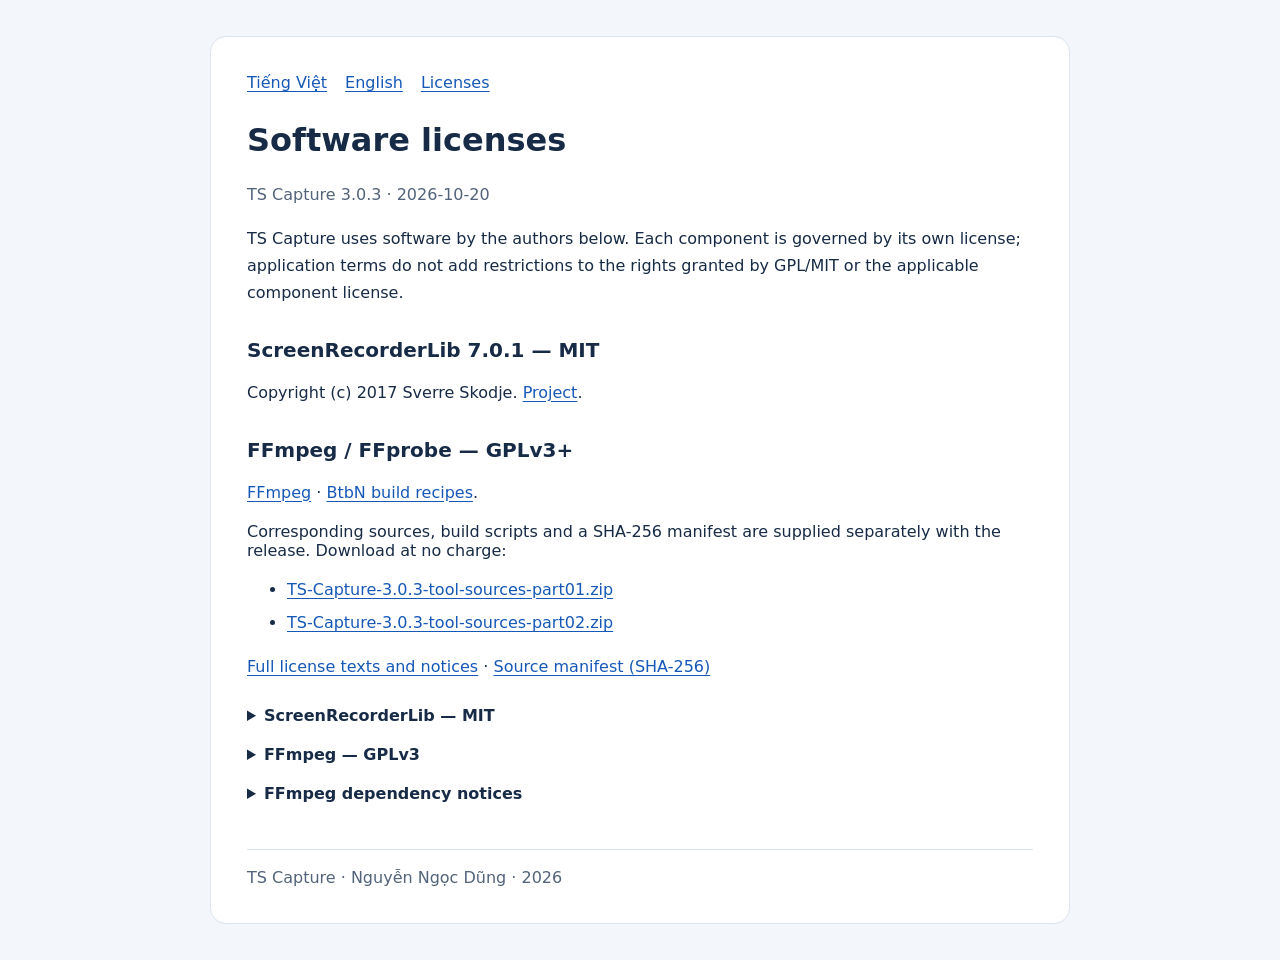
==== licenses-en.html @ 357ecce8 "docs: publish TS Capture privacy and tool licenses" ====
<!doctype html>
<html lang="en"><head><meta charset="utf-8"><meta name="viewport" content="width=device-width,initial-scale=1">
<meta http-equiv="Content-Security-Policy" content="default-src 'none'; style-src 'self'; base-uri 'none'; form-action 'none'">
<title>Software licenses — TS Capture</title><link rel="stylesheet" href="styles.css"></head>
<body><main><nav aria-label="Documents and languages"><a href="privacy-vi.html">Tiếng Việt</a><a href="privacy-en.html">English</a><a href="licenses-en.html">Licenses</a></nav>
<h1>Software licenses</h1><p class="meta">TS Capture 3.0.3 · 2026-10-20</p><p>TS Capture uses software by the authors below. Each component is governed by its own license; application terms do not add restrictions to the rights granted by GPL/MIT or the applicable component license.</p><h2>ScreenRecorderLib 7.0.1 — MIT</h2><p>Copyright (c) 2017 Sverre Skodje. <a href="https://github.com/sskodje/ScreenRecorderLib">Project</a>.</p><h2>FFmpeg / FFprobe — GPLv3+</h2><p><a href="https://ffmpeg.org/">FFmpeg</a> · <a href="https://github.com/BtbN/FFmpeg-Builds">BtbN build recipes</a>.</p><div>Corresponding sources, build scripts and a SHA-256 manifest are supplied separately with the release. Download at no charge:<ul><li><a href="https://github.com/n2dungvn/ts-capture/releases/download/tools-3.0.3/TS-Capture-3.0.3-tool-sources-part01.zip">TS-Capture-3.0.3-tool-sources-part01.zip</a></li><li><a href="https://github.com/n2dungvn/ts-capture/releases/download/tools-3.0.3/TS-Capture-3.0.3-tool-sources-part02.zip">TS-Capture-3.0.3-tool-sources-part02.zip</a></li></ul></div><p><a href="third-party-licenses.txt">Full license texts and notices</a> · <a href="source-manifest.json">Source manifest (SHA-256)</a></p><details><summary>ScreenRecorderLib — MIT</summary><pre>MIT License

Copyright (c) 2017 Sverre Skodje

Permission is hereby granted, free of charge, to any person obtaining a copy
of this software and associated documentation files (the &quot;Software&quot;), to deal
in the Software without restriction, including without limitation the rights
to use, copy, modify, merge, publish, distribute, sublicense, and/or sell
copies of the Software, and to permit persons to whom the Software is
furnished to do so, subject to the following conditions:

The above copyright notice and this permission notice shall be included in all
copies or substantial portions of the Software.

THE SOFTWARE IS PROVIDED &quot;AS IS&quot;, WITHOUT WARRANTY OF ANY KIND, EXPRESS OR
IMPLIED, INCLUDING BUT NOT LIMITED TO THE WARRANTIES OF MERCHANTABILITY,
FITNESS FOR A PARTICULAR PURPOSE AND NONINFRINGEMENT. IN NO EVENT SHALL THE
AUTHORS OR COPYRIGHT HOLDERS BE LIABLE FOR ANY CLAIM, DAMAGES OR OTHER
LIABILITY, WHETHER IN AN ACTION OF CONTRACT, TORT OR OTHERWISE, ARISING FROM,
OUT OF OR IN CONNECTION WITH THE SOFTWARE OR THE USE OR OTHER DEALINGS IN THE
SOFTWARE.
</pre></details><details><summary>FFmpeg — GPLv3</summary><pre>                    GNU GENERAL PUBLIC LICENSE
                       Version 3, 29 June 2007

 Copyright (C) 2007 Free Software Foundation, Inc. &lt;http://fsf.org/&gt;
 Everyone is permitted to copy and distribute verbatim copies
 of this license document, but changing it is not allowed.

                            Preamble

  The GNU General Public License is a free, copyleft license for
software and other kinds of works.

  The licenses for most software and other practical works are designed
to take away your freedom to share and change the works.  By contrast,
the GNU General Public License is intended to guarantee your freedom to
share and change all versions of a program--to make sure it remains free
software for all its users.  We, the Free Software Foundation, use the
GNU General Public License for most of our software; it applies also to
any other work released this way by its authors.  You can apply it to
your programs, too.

  When we speak of free software, we are referring to freedom, not
price.  Our General Public Licenses are designed to make sure that you
have the freedom to distribute copies of free software (and charge for
them if you wish), that you receive source code or can get it if you
want it, that you can change the software or use pieces of it in new
free programs, and that you know you can do these things.

  To protect your rights, we need to prevent others from denying you
these rights or asking you to surrender the rights.  Therefore, you have
certain responsibilities if you distribute copies of the software, or if
you modify it: responsibilities to respect the freedom of others.

  For example, if you distribute copies of such a program, whether
gratis or for a fee, you must pass on to the recipients the same
freedoms that you received.  You must make sure that they, too, receive
or can get the source code.  And you must show them these terms so they
know their rights.

  Developers that use the GNU GPL protect your rights with two steps:
(1) assert copyright on the software, and (2) offer you this License
giving you legal permission to copy, distribute and/or modify it.

  For the developers&#x27; and authors&#x27; protection, the GPL clearly explains
that there is no warranty for this free software.  For both users&#x27; and
authors&#x27; sake, the GPL requires that modified versions be marked as
changed, so that their problems will not be attributed erroneously to
authors of previous versions.

  Some devices are designed to deny users access to install or run
modified versions of the software inside them, although the manufacturer
can do so.  This is fundamentally incompatible with the aim of
protecting users&#x27; freedom to change the software.  The systematic
pattern of such abuse occurs in the area of products for individuals to
use, which is precisely where it is most unacceptable.  Therefore, we
have designed this version of the GPL to prohibit the practice for those
products.  If such problems arise substantially in other domains, we
stand ready to extend this provision to those domains in future versions
of the GPL, as needed to protect the freedom of users.

  Finally, every program is threatened constantly by software patents.
States should not allow patents to restrict development and use of
software on general-purpose computers, but in those that do, we wish to
avoid the special danger that patents applied to a free program could
make it effectively proprietary.  To prevent this, the GPL assures that
patents cannot be used to render the program non-free.

  The precise terms and conditions for copying, distribution and
modification follow.

                       TERMS AND CONDITIONS

  0. Definitions.

  &quot;This License&quot; refers to version 3 of the GNU General Public License.

  &quot;Copyright&quot; also means copyright-like laws that apply to other kinds of
works, such as semiconductor masks.

  &quot;The Program&quot; refers to any copyrightable work licensed under this
License.  Each licensee is addressed as &quot;you&quot;.  &quot;Licensees&quot; and
&quot;recipients&quot; may be individuals or organizations.

  To &quot;modify&quot; a work means to copy from or adapt all or part of the work
in a fashion requiring copyright permission, other than the making of an
exact copy.  The resulting work is called a &quot;modified version&quot; of the
earlier work or a work &quot;based on&quot; the earlier work.

  A &quot;covered work&quot; means either the unmodified Program or a work based
on the Program.

  To &quot;propagate&quot; a work means to do anything with it that, without
permission, would make you directly or secondarily liable for
infringement under applicable copyright law, except executing it on a
computer or modifying a private copy.  Propagation includes copying,
distribution (with or without modification), making available to the
public, and in some countries other activities as well.

  To &quot;convey&quot; a work means any kind of propagation that enables other
parties to make or receive copies.  Mere interaction with a user through
a computer network, with no transfer of a copy, is not conveying.

  An interactive user interface displays &quot;Appropriate Legal Notices&quot;
to the extent that it includes a convenient and prominently visible
feature that (1) displays an appropriate copyright notice, and (2)
tells the user that there is no warranty for the work (except to the
extent that warranties are provided), that licensees may convey the
work under this License, and how to view a copy of this License.  If
the interface presents a list of user commands or options, such as a
menu, a prominent item in the list meets this criterion.

  1. Source Code.

  The &quot;source code&quot; for a work means the preferred form of the work
for making modifications to it.  &quot;Object code&quot; means any non-source
form of a work.

  A &quot;Standard Interface&quot; means an interface that either is an official
standard defined by a recognized standards body, or, in the case of
interfaces specified for a particular programming language, one that
is widely used among developers working in that language.

  The &quot;System Libraries&quot; of an executable work include anything, other
than the work as a whole, that (a) is included in the normal form of
packaging a Major Component, but which is not part of that Major
Component, and (b) serves only to enable use of the work with that
Major Component, or to implement a Standard Interface for which an
implementation is available to the public in source code form.  A
&quot;Major Component&quot;, in this context, means a major essential component
(kernel, window system, and so on) of the specific operating system
(if any) on which the executable work runs, or a compiler used to
produce the work, or an object code interpreter used to run it.

  The &quot;Corresponding Source&quot; for a work in object code form means all
the source code needed to generate, install, and (for an executable
work) run the object code and to modify the work, including scripts to
control those activities.  However, it does not include the work&#x27;s
System Libraries, or general-purpose tools or generally available free
programs which are used unmodified in performing those activities but
which are not part of the work.  For example, Corresponding Source
includes interface definition files associated with source files for
the work, and the source code for shared libraries and dynamically
linked subprograms that the work is specifically designed to require,
such as by intimate data communication or control flow between those
subprograms and other parts of the work.

  The Corresponding Source need not include anything that users
can regenerate automatically from other parts of the Corresponding
Source.

  The Corresponding Source for a work in source code form is that
same work.

  2. Basic Permissions.

  All rights granted under this License are granted for the term of
copyright on the Program, and are irrevocable provided the stated
conditions are met.  This License explicitly affirms your unlimited
permission to run the unmodified Program.  The output from running a
covered work is covered by this License only if the output, given its
content, constitutes a covered work.  This License acknowledges your
rights of fair use or other equivalent, as provided by copyright law.

  You may make, run and propagate covered works that you do not
convey, without conditions so long as your license otherwise remains
in force.  You may convey covered works to others for the sole purpose
of having them make modifications exclusively for you, or provide you
with facilities for running those works, provided that you comply with
the terms of this License in conveying all material for which you do
not control copyright.  Those thus making or running the covered works
for you must do so exclusively on your behalf, under your direction
and control, on terms that prohibit them from making any copies of
your copyrighted material outside their relationship with you.

  Conveying under any other circumstances is permitted solely under
the conditions stated below.  Sublicensing is not allowed; section 10
makes it unnecessary.

  3. Protecting Users&#x27; Legal Rights From Anti-Circumvention Law.

  No covered work shall be deemed part of an effective technological
measure under any applicable law fulfilling obligations under article
11 of the WIPO copyright treaty adopted on 20 December 1996, or
similar laws prohibiting or restricting circumvention of such
measures.

  When you convey a covered work, you waive any legal power to forbid
circumvention of technological measures to the extent such circumvention
is effected by exercising rights under this License with respect to
the covered work, and you disclaim any intention to limit operation or
modification of the work as a means of enforcing, against the work&#x27;s
users, your or third parties&#x27; legal rights to forbid circumvention of
technological measures.

  4. Conveying Verbatim Copies.

  You may convey verbatim copies of the Program&#x27;s source code as you
receive it, in any medium, provided that you conspicuously and
appropriately publish on each copy an appropriate copyright notice;
keep intact all notices stating that this License and any
non-permissive terms added in accord with section 7 apply to the code;
keep intact all notices of the absence of any warranty; and give all
recipients a copy of this License along with the Program.

  You may charge any price or no price for each copy that you convey,
and you may offer support or warranty protection for a fee.

  5. Conveying Modified Source Versions.

  You may convey a work based on the Program, or the modifications to
produce it from the Program, in the form of source code under the
terms of section 4, provided that you also meet all of these conditions:

    a) The work must carry prominent notices stating that you modified
    it, and giving a relevant date.

    b) The work must carry prominent notices stating that it is
    released under this License and any conditions added under section
    7.  This requirement modifies the requirement in section 4 to
    &quot;keep intact all notices&quot;.

    c) You must license the entire work, as a whole, under this
    License to anyone who comes into possession of a copy.  This
    License will therefore apply, along with any applicable section 7
    additional terms, to the whole of the work, and all its parts,
    regardless of how they are packaged.  This License gives no
    permission to license the work in any other way, but it does not
    invalidate such permission if you have separately received it.

    d) If the work has interactive user interfaces, each must display
    Appropriate Legal Notices; however, if the Program has interactive
    interfaces that do not display Appropriate Legal Notices, your
    work need not make them do so.

  A compilation of a covered work with other separate and independent
works, which are not by their nature extensions of the covered work,
and which are not combined with it such as to form a larger program,
in or on a volume of a storage or distribution medium, is called an
&quot;aggregate&quot; if the compilation and its resulting copyright are not
used to limit the access or legal rights of the compilation&#x27;s users
beyond what the individual works permit.  Inclusion of a covered work
in an aggregate does not cause this License to apply to the other
parts of the aggregate.

  6. Conveying Non-Source Forms.

  You may convey a covered work in object code form under the terms
of sections 4 and 5, provided that you also convey the
machine-readable Corresponding Source under the terms of this License,
in one of these ways:

    a) Convey the object code in, or embodied in, a physical product
    (including a physical distribution medium), accompanied by the
    Corresponding Source fixed on a durable physical medium
    customarily used for software interchange.

    b) Convey the object code in, or embodied in, a physical product
    (including a physical distribution medium), accompanied by a
    written offer, valid for at least three years and valid for as
    long as you offer spare parts or customer support for that product
    model, to give anyone who possesses the object code either (1) a
    copy of the Corresponding Source for all the software in the
    product that is covered by this License, on a durable physical
    medium customarily used for software interchange, for a price no
    more than your reasonable cost of physically performing this
    conveying of source, or (2) access to copy the
    Corresponding Source from a network server at no charge.

    c) Convey individual copies of the object code with a copy of the
    written offer to provide the Corresponding Source.  This
    alternative is allowed only occasionally and noncommercially, and
    only if you received the object code with such an offer, in accord
    with subsection 6b.

    d) Convey the object code by offering access from a designated
    place (gratis or for a charge), and offer equivalent access to the
    Corresponding Source in the same way through the same place at no
    further charge.  You need not require recipients to copy the
    Corresponding Source along with the object code.  If the place to
    copy the object code is a network server, the Corresponding Source
    may be on a different server (operated by you or a third party)
    that supports equivalent copying facilities, provided you maintain
    clear directions next to the object code saying where to find the
    Corresponding Source.  Regardless of what server hosts the
    Corresponding Source, you remain obligated to ensure that it is
    available for as long as needed to satisfy these requirements.

    e) Convey the object code using peer-to-peer transmission, provided
    you inform other peers where the object code and Corresponding
    Source of the work are being offered to the general public at no
    charge under subsection 6d.

  A separable portion of the object code, whose source code is excluded
from the Corresponding Source as a System Library, need not be
included in conveying the object code work.

  A &quot;User Product&quot; is either (1) a &quot;consumer product&quot;, which means any
tangible personal property which is normally used for personal, family,
or household purposes, or (2) anything designed or sold for incorporation
into a dwelling.  In determining whether a product is a consumer product,
doubtful cases shall be resolved in favor of coverage.  For a particular
product received by a particular user, &quot;normally used&quot; refers to a
typical or common use of that class of product, regardless of the status
of the particular user or of the way in which the particular user
actually uses, or expects or is expected to use, the product.  A product
is a consumer product regardless of whether the product has substantial
commercial, industrial or non-consumer uses, unless such uses represent
the only significant mode of use of the product.

  &quot;Installation Information&quot; for a User Product means any methods,
procedures, authorization keys, or other information required to install
and execute modified versions of a covered work in that User Product from
a modified version of its Corresponding Source.  The information must
suffice to ensure that the continued functioning of the modified object
code is in no case prevented or interfered with solely because
modification has been made.

  If you convey an object code work under this section in, or with, or
specifically for use in, a User Product, and the conveying occurs as
part of a transaction in which the right of possession and use of the
User Product is transferred to the recipient in perpetuity or for a
fixed term (regardless of how the transaction is characterized), the
Corresponding Source conveyed under this section must be accompanied
by the Installation Information.  But this requirement does not apply
if neither you nor any third party retains the ability to install
modified object code on the User Product (for example, the work has
been installed in ROM).

  The requirement to provide Installation Information does not include a
requirement to continue to provide support service, warranty, or updates
for a work that has been modified or installed by the recipient, or for
the User Product in which it has been modified or installed.  Access to a
network may be denied when the modification itself materially and
adversely affects the operation of the network or violates the rules and
protocols for communication across the network.

  Corresponding Source conveyed, and Installation Information provided,
in accord with this section must be in a format that is publicly
documented (and with an implementation available to the public in
source code form), and must require no special password or key for
unpacking, reading or copying.

  7. Additional Terms.

  &quot;Additional permissions&quot; are terms that supplement the terms of this
License by making exceptions from one or more of its conditions.
Additional permissions that are applicable to the entire Program shall
be treated as though they were included in this License, to the extent
that they are valid under applicable law.  If additional permissions
apply only to part of the Program, that part may be used separately
under those permissions, but the entire Program remains governed by
this License without regard to the additional permissions.

  When you convey a copy of a covered work, you may at your option
remove any additional permissions from that copy, or from any part of
it.  (Additional permissions may be written to require their own
removal in certain cases when you modify the work.)  You may place
additional permissions on material, added by you to a covered work,
for which you have or can give appropriate copyright permission.

  Notwithstanding any other provision of this License, for material you
add to a covered work, you may (if authorized by the copyright holders of
that material) supplement the terms of this License with terms:

    a) Disclaiming warranty or limiting liability differently from the
    terms of sections 15 and 16 of this License; or

    b) Requiring preservation of specified reasonable legal notices or
    author attributions in that material or in the Appropriate Legal
    Notices displayed by works containing it; or

    c) Prohibiting misrepresentation of the origin of that material, or
    requiring that modified versions of such material be marked in
    reasonable ways as different from the original version; or

    d) Limiting the use for publicity purposes of names of licensors or
    authors of the material; or

    e) Declining to grant rights under trademark law for use of some
    trade names, trademarks, or service marks; or

    f) Requiring indemnification of licensors and authors of that
    material by anyone who conveys the material (or modified versions of
    it) with contractual assumptions of liability to the recipient, for
    any liability that these contractual assumptions directly impose on
    those licensors and authors.

  All other non-permissive additional terms are considered &quot;further
restrictions&quot; within the meaning of section 10.  If the Program as you
received it, or any part of it, contains a notice stating that it is
governed by this License along with a term that is a further
restriction, you may remove that term.  If a license document contains
a further restriction but permits relicensing or conveying under this
License, you may add to a covered work material governed by the terms
of that license document, provided that the further restriction does
not survive such relicensing or conveying.

  If you add terms to a covered work in accord with this section, you
must place, in the relevant source files, a statement of the
additional terms that apply to those files, or a notice indicating
where to find the applicable terms.

  Additional terms, permissive or non-permissive, may be stated in the
form of a separately written license, or stated as exceptions;
the above requirements apply either way.

  8. Termination.

  You may not propagate or modify a covered work except as expressly
provided under this License.  Any attempt otherwise to propagate or
modify it is void, and will automatically terminate your rights under
this License (including any patent licenses granted under the third
paragraph of section 11).

  However, if you cease all violation of this License, then your
license from a particular copyright holder is reinstated (a)
provisionally, unless and until the copyright holder explicitly and
finally terminates your license, and (b) permanently, if the copyright
holder fails to notify you of the violation by some reasonable means
prior to 60 days after the cessation.

  Moreover, your license from a particular copyright holder is
reinstated permanently if the copyright holder notifies you of the
violation by some reasonable means, this is the first time you have
received notice of violation of this License (for any work) from that
copyright holder, and you cure the violation prior to 30 days after
your receipt of the notice.

  Termination of your rights under this section does not terminate the
licenses of parties who have received copies or rights from you under
this License.  If your rights have been terminated and not permanently
reinstated, you do not qualify to receive new licenses for the same
material under section 10.

  9. Acceptance Not Required for Having Copies.

  You are not required to accept this License in order to receive or
run a copy of the Program.  Ancillary propagation of a covered work
occurring solely as a consequence of using peer-to-peer transmission
to receive a copy likewise does not require acceptance.  However,
nothing other than this License grants you permission to propagate or
modify any covered work.  These actions infringe copyright if you do
not accept this License.  Therefore, by modifying or propagating a
covered work, you indicate your acceptance of this License to do so.

  10. Automatic Licensing of Downstream Recipients.

  Each time you convey a covered work, the recipient automatically
receives a license from the original licensors, to run, modify and
propagate that work, subject to this License.  You are not responsible
for enforcing compliance by third parties with this License.

  An &quot;entity transaction&quot; is a transaction transferring control of an
organization, or substantially all assets of one, or subdividing an
organization, or merging organizations.  If propagation of a covered
work results from an entity transaction, each party to that
transaction who receives a copy of the work also receives whatever
licenses to the work the party&#x27;s predecessor in interest had or could
give under the previous paragraph, plus a right to possession of the
Corresponding Source of the work from the predecessor in interest, if
the predecessor has it or can get it with reasonable efforts.

  You may not impose any further restrictions on the exercise of the
rights granted or affirmed under this License.  For example, you may
not impose a license fee, royalty, or other charge for exercise of
rights granted under this License, and you may not initiate litigation
(including a cross-claim or counterclaim in a lawsuit) alleging that
any patent claim is infringed by making, using, selling, offering for
sale, or importing the Program or any portion of it.

  11. Patents.

  A &quot;contributor&quot; is a copyright holder who authorizes use under this
License of the Program or a work on which the Program is based.  The
work thus licensed is called the contributor&#x27;s &quot;contributor version&quot;.

  A contributor&#x27;s &quot;essential patent claims&quot; are all patent claims
owned or controlled by the contributor, whether already acquired or
hereafter acquired, that would be infringed by some manner, permitted
by this License, of making, using, or selling its contributor version,
but do not include claims that would be infringed only as a
consequence of further modification of the contributor version.  For
purposes of this definition, &quot;control&quot; includes the right to grant
patent sublicenses in a manner consistent with the requirements of
this License.

  Each contributor grants you a non-exclusive, worldwide, royalty-free
patent license under the contributor&#x27;s essential patent claims, to
make, use, sell, offer for sale, import and otherwise run, modify and
propagate the contents of its contributor version.

  In the following three paragraphs, a &quot;patent license&quot; is any express
agreement or commitment, however denominated, not to enforce a patent
(such as an express permission to practice a patent or covenant not to
sue for patent infringement).  To &quot;grant&quot; such a patent license to a
party means to make such an agreement or commitment not to enforce a
patent against the party.

  If you convey a covered work, knowingly relying on a patent license,
and the Corresponding Source of the work is not available for anyone
to copy, free of charge and under the terms of this License, through a
publicly available network server or other readily accessible means,
then you must either (1) cause the Corresponding Source to be so
available, or (2) arrange to deprive yourself of the benefit of the
patent license for this particular work, or (3) arrange, in a manner
consistent with the requirements of this License, to extend the patent
license to downstream recipients.  &quot;Knowingly relying&quot; means you have
actual knowledge that, but for the patent license, your conveying the
covered work in a country, or your recipient&#x27;s use of the covered work
in a country, would infringe one or more identifiable patents in that
country that you have reason to believe are valid.

  If, pursuant to or in connection with a single transaction or
arrangement, you convey, or propagate by procuring conveyance of, a
covered work, and grant a patent license to some of the parties
receiving the covered work authorizing them to use, propagate, modify
or convey a specific copy of the covered work, then the patent license
you grant is automatically extended to all recipients of the covered
work and works based on it.

  A patent license is &quot;discriminatory&quot; if it does not include within
the scope of its coverage, prohibits the exercise of, or is
conditioned on the non-exercise of one or more of the rights that are
specifically granted under this License.  You may not convey a covered
work if you are a party to an arrangement with a third party that is
in the business of distributing software, under which you make payment
to the third party based on the extent of your activity of conveying
the work, and under which the third party grants, to any of the
parties who would receive the covered work from you, a discriminatory
patent license (a) in connection with copies of the covered work
conveyed by you (or copies made from those copies), or (b) primarily
for and in connection with specific products or compilations that
contain the covered work, unless you entered into that arrangement,
or that patent license was granted, prior to 28 March 2007.

  Nothing in this License shall be construed as excluding or limiting
any implied license or other defenses to infringement that may
otherwise be available to you under applicable patent law.

  12. No Surrender of Others&#x27; Freedom.

  If conditions are imposed on you (whether by court order, agreement or
otherwise) that contradict the conditions of this License, they do not
excuse you from the conditions of this License.  If you cannot convey a
covered work so as to satisfy simultaneously your obligations under this
License and any other pertinent obligations, then as a consequence you may
not convey it at all.  For example, if you agree to terms that obligate you
to collect a royalty for further conveying from those to whom you convey
the Program, the only way you could satisfy both those terms and this
License would be to refrain entirely from conveying the Program.

  13. Use with the GNU Affero General Public License.

  Notwithstanding any other provision of this License, you have
permission to link or combine any covered work with a work licensed
under version 3 of the GNU Affero General Public License into a single
combined work, and to convey the resulting work.  The terms of this
License will continue to apply to the part which is the covered work,
but the special requirements of the GNU Affero General Public License,
section 13, concerning interaction through a network will apply to the
combination as such.

  14. Revised Versions of this License.

  The Free Software Foundation may publish revised and/or new versions of
the GNU General Public License from time to time.  Such new versions will
be similar in spirit to the present version, but may differ in detail to
address new problems or concerns.

  Each version is given a distinguishing version number.  If the
Program specifies that a certain numbered version of the GNU General
Public License &quot;or any later version&quot; applies to it, you have the
option of following the terms and conditions either of that numbered
version or of any later version published by the Free Software
Foundation.  If the Program does not specify a version number of the
GNU General Public License, you may choose any version ever published
by the Free Software Foundation.

  If the Program specifies that a proxy can decide which future
versions of the GNU General Public License can be used, that proxy&#x27;s
public statement of acceptance of a version permanently authorizes you
to choose that version for the Program.

  Later license versions may give you additional or different
permissions.  However, no additional obligations are imposed on any
author or copyright holder as a result of your choosing to follow a
later version.

  15. Disclaimer of Warranty.

  THERE IS NO WARRANTY FOR THE PROGRAM, TO THE EXTENT PERMITTED BY
APPLICABLE LAW.  EXCEPT WHEN OTHERWISE STATED IN WRITING THE COPYRIGHT
HOLDERS AND/OR OTHER PARTIES PROVIDE THE PROGRAM &quot;AS IS&quot; WITHOUT WARRANTY
OF ANY KIND, EITHER EXPRESSED OR IMPLIED, INCLUDING, BUT NOT LIMITED TO,
THE IMPLIED WARRANTIES OF MERCHANTABILITY AND FITNESS FOR A PARTICULAR
PURPOSE.  THE ENTIRE RISK AS TO THE QUALITY AND PERFORMANCE OF THE PROGRAM
IS WITH YOU.  SHOULD THE PROGRAM PROVE DEFECTIVE, YOU ASSUME THE COST OF
ALL NECESSARY SERVICING, REPAIR OR CORRECTION.

  16. Limitation of Liability.

  IN NO EVENT UNLESS REQUIRED BY APPLICABLE LAW OR AGREED TO IN WRITING
WILL ANY COPYRIGHT HOLDER, OR ANY OTHER PARTY WHO MODIFIES AND/OR CONVEYS
THE PROGRAM AS PERMITTED ABOVE, BE LIABLE TO YOU FOR DAMAGES, INCLUDING ANY
GENERAL, SPECIAL, INCIDENTAL OR CONSEQUENTIAL DAMAGES ARISING OUT OF THE
USE OR INABILITY TO USE THE PROGRAM (INCLUDING BUT NOT LIMITED TO LOSS OF
DATA OR DATA BEING RENDERED INACCURATE OR LOSSES SUSTAINED BY YOU OR THIRD
PARTIES OR A FAILURE OF THE PROGRAM TO OPERATE WITH ANY OTHER PROGRAMS),
EVEN IF SUCH HOLDER OR OTHER PARTY HAS BEEN ADVISED OF THE POSSIBILITY OF
SUCH DAMAGES.

  17. Interpretation of Sections 15 and 16.

  If the disclaimer of warranty and limitation of liability provided
above cannot be given local legal effect according to their terms,
reviewing courts shall apply local law that most closely approximates
an absolute waiver of all civil liability in connection with the
Program, unless a warranty or assumption of liability accompanies a
copy of the Program in return for a fee.

                     END OF TERMS AND CONDITIONS

            How to Apply These Terms to Your New Programs

  If you develop a new program, and you want it to be of the greatest
possible use to the public, the best way to achieve this is to make it
free software which everyone can redistribute and change under these terms.

  To do so, attach the following notices to the program.  It is safest
to attach them to the start of each source file to most effectively
state the exclusion of warranty; and each file should have at least
the &quot;copyright&quot; line and a pointer to where the full notice is found.

    &lt;one line to give the program&#x27;s name and a brief idea of what it does.&gt;
    Copyright (C) &lt;year&gt;  &lt;name of author&gt;

    This program is free software: you can redistribute it and/or modify
    it under the terms of the GNU General Public License as published by
    the Free Software Foundation, either version 3 of the License, or
    (at your option) any later version.

    This program is distributed in the hope that it will be useful,
    but WITHOUT ANY WARRANTY; without even the implied warranty of
    MERCHANTABILITY or FITNESS FOR A PARTICULAR PURPOSE.  See the
    GNU General Public License for more details.

    You should have received a copy of the GNU General Public License
    along with this program.  If not, see &lt;http://www.gnu.org/licenses/&gt;.

Also add information on how to contact you by electronic and paper mail.

  If the program does terminal interaction, make it output a short
notice like this when it starts in an interactive mode:

    &lt;program&gt;  Copyright (C) &lt;year&gt;  &lt;name of author&gt;
    This program comes with ABSOLUTELY NO WARRANTY; for details type `show w&#x27;.
    This is free software, and you are welcome to redistribute it
    under certain conditions; type `show c&#x27; for details.

The hypothetical commands `show w&#x27; and `show c&#x27; should show the appropriate
parts of the General Public License.  Of course, your program&#x27;s commands
might be different; for a GUI interface, you would use an &quot;about box&quot;.

  You should also get your employer (if you work as a programmer) or school,
if any, to sign a &quot;copyright disclaimer&quot; for the program, if necessary.
For more information on this, and how to apply and follow the GNU GPL, see
&lt;http://www.gnu.org/licenses/&gt;.

  The GNU General Public License does not permit incorporating your program
into proprietary programs.  If your program is a subroutine library, you
may consider it more useful to permit linking proprietary applications with
the library.  If this is what you want to do, use the GNU Lesser General
Public License instead of this License.  But first, please read
&lt;http://www.gnu.org/philosophy/why-not-lgpl.html&gt;.
</pre></details><details><summary>FFmpeg dependency notices</summary><pre>FFmpeg dependency source notices

The following notices are retained from the exact upstream source-cache artifact.
The cache also contains build tools and platform variants not linked into TS Capture.
The build_input field in source-manifest.json identifies archives referenced by the win64/gpl/8.1 recipe.

========================================================================
10-glib/./subprojects/gvdb/COPYING
========================================================================
                  GNU LESSER GENERAL PUBLIC LICENSE
                       Version 2.1, February 1999

 Copyright (C) 1991, 1999 Free Software Foundation, Inc.
 51 Franklin Street, Fifth Floor, Boston, MA  02110-1301  USA
 Everyone is permitted to copy and distribute verbatim copies
 of this license document, but changing it is not allowed.

(This is the first released version of the Lesser GPL.  It also counts
 as the successor of the GNU Library Public License, version 2, hence
 the version number 2.1.)

                            Preamble

  The licenses for most software are designed to take away your
freedom to share and change it.  By contrast, the GNU General Public
Licenses are intended to guarantee your freedom to share and change
free software--to make sure the software is free for all its users.

  This license, the Lesser General Public License, applies to some
specially designated software packages--typically libraries--of the
Free Software Foundation and other authors who decide to use it.  You
can use it too, but we suggest you first think carefully about whether
this license or the ordinary General Public License is the better
strategy to use in any particular case, based on the explanations below.

  When we speak of free software, we are referring to freedom of use,
not price.  Our General Public Licenses are designed to make sure that
you have the freedom to distribute copies of free software (and charge
for this service if you wish); that you receive source code or can get
it if you want it; that you can change the software and use pieces of
it in new free programs; and that you are informed that you can do
these things.

  To protect your rights, we need to make restrictions that forbid
distributors to deny you these rights or to ask you to surrender these
rights.  These restrictions translate to certain responsibilities for
you if you distribute copies of the library or if you modify it.

  For example, if you distribute copies of the library, whether gratis
or for a fee, you must give the recipients all the rights that we gave
you.  You must make sure that they, too, receive or can get the source
code.  If you link other code with the library, you must provide
complete object files to the recipients, so that they can relink them
with the library after making changes to the library and recompiling
it.  And you must show them these terms so they know their rights.

  We protect your rights with a two-step method: (1) we copyright the
library, and (2) we offer you this license, which gives you legal
permission to copy, distribute and/or modify the library.

  To protect each distributor, we want to make it very clear that
there is no warranty for the free library.  Also, if the library is
modified by someone else and passed on, the recipients should know
that what they have is not the original version, so that the original
author&#x27;s reputation will not be affected by problems that might be
introduced by others.

  Finally, software patents pose a constant threat to the existence of
any free program.  We wish to make sure that a company cannot
effectively restrict the users of a free program by obtaining a
restrictive license from a patent holder.  Therefore, we insist that
any patent license obtained for a version of the library must be
consistent with the full freedom of use specified in this license.

  Most GNU software, including some libraries, is covered by the
ordinary GNU General Public License.  This license, the GNU Lesser
General Public License, applies to certain designated libraries, and
is quite different from the ordinary General Public License.  We use
this license for certain libraries in order to permit linking those
libraries into non-free programs.

  When a program is linked with a library, whether statically or using
a shared library, the combination of the two is legally speaking a
combined work, a derivative of the original library.  The ordinary
General Public License therefore permits such linking only if the
entire combination fits its criteria of freedom.  The Lesser General
Public License permits more lax criteria for linking other code with
the library.

  We call this license the &quot;Lesser&quot; General Public License because it
does Less to protect the user&#x27;s freedom than the ordinary General
Public License.  It also provides other free software developers Less
of an advantage over competing non-free programs.  These disadvantages
are the reason we use the ordinary General Public License for many
libraries.  However, the Lesser license provides advantages in certain
special circumstances.

  For example, on rare occasions, there may be a special need to
encourage the widest possible use of a certain library, so that it becomes
a de-facto standard.  To achieve this, non-free programs must be
allowed to use the library.  A more frequent case is that a free
library does the same job as widely used non-free libraries.  In this
case, there is little to gain by limiting the free library to free
software only, so we use the Lesser General Public License.

  In other cases, permission to use a particular library in non-free
programs enables a greater number of people to use a large body of
free software.  For example, permission to use the GNU C Library in
non-free programs enables many more people to use the whole GNU
operating system, as well as its variant, the GNU/Linux operating
system.

  Although the Lesser General Public License is Less protective of the
users&#x27; freedom, it does ensure that the user of a program that is
linked with the Library has the freedom and the wherewithal to run
that program using a modified version of the Library.

  The precise terms and conditions for copying, distribution and
modification follow.  Pay close attention to the difference between a
&quot;work based on the library&quot; and a &quot;work that uses the library&quot;.  The
former contains code derived from the library, whereas the latter must
be combined with the library in order to run.

                  GNU LESSER GENERAL PUBLIC LICENSE
   TERMS AND CONDITIONS FOR COPYING, DISTRIBUTION AND MODIFICATION

  0. This License Agreement applies to any software library or other
program which contains a notice placed by the copyright holder or
other authorized party saying it may be distributed under the terms of
this Lesser General Public License (also called &quot;this License&quot;).
Each licensee is addressed as &quot;you&quot;.

  A &quot;library&quot; means a collection of software functions and/or data
prepared so as to be conveniently linked with application programs
(which use some of those functions and data) to form executables.

  The &quot;Library&quot;, below, refers to any such software library or work
which has been distributed under these terms.  A &quot;work based on the
Library&quot; means either the Library or any derivative work under
copyright law: that is to say, a work containing the Library or a
portion of it, either verbatim or with modifications and/or translated
straightforwardly into another language.  (Hereinafter, translation is
included without limitation in the term &quot;modification&quot;.)

  &quot;Source code&quot; for a work means the preferred form of the work for
making modifications to it.  For a library, complete source code means
all the source code for all modules it contains, plus any associated
interface definition files, plus the scripts used to control compilation
and installation of the library.

  Activities other than copying, distribution and modification are not
covered by this License; they are outside its scope.  The act of
running a program using the Library is not restricted, and output from
such a program is covered only if its contents constitute a work based
on the Library (independent of the use of the Library in a tool for
writing it).  Whether that is true depends on what the Library does
and what the program that uses the Library does.

  1. You may copy and distribute verbatim copies of the Library&#x27;s
complete source code as you receive it, in any medium, provided that
you conspicuously and appropriately publish on each copy an
appropriate copyright notice and disclaimer of warranty; keep intact
all the notices that refer to this License and to the absence of any
warranty; and distribute a copy of this License along with the
Library.

  You may charge a fee for the physical act of transferring a copy,
and you may at your option offer warranty protection in exchange for a
fee.

  2. You may modify your copy or copies of the Library or any portion
of it, thus forming a work based on the Library, and copy and
distribute such modifications or work under the terms of Section 1
above, provided that you also meet all of these conditions:

    a) The modified work must itself be a software library.

    b) You must cause the files modified to carry prominent notices
    stating that you changed the files and the date of any change.

    c) You must cause the whole of the work to be licensed at no
    charge to all third parties under the terms of this License.

    d) If a facility in the modified Library refers to a function or a
    table of data to be supplied by an application program that uses
    the facility, other than as an argument passed when the facility
    is invoked, then you must make a good faith effort to ensure that,
    in the event an application does not supply such function or
    table, the facility still operates, and performs whatever part of
    its purpose remains meaningful.

    (For example, a function in a library to compute square roots has
    a purpose that is entirely well-defined independent of the
    application.  Therefore, Subsection 2d requires that any
    application-supplied function or table used by this function must
    be optional: if the application does not supply it, the square
    root function must still compute square roots.)

These requirements apply to the modified work as a whole.  If
identifiable sections of that work are not derived from the Library,
and can be reasonably considered independent and separate works in
themselves, then this License, and its terms, do not apply to those
sections when you distribute them as separate works.  But when you
distribute the same sections as part of a whole which is a work based
on the Library, the distribution of the whole must be on the terms of
this License, whose permissions for other licensees extend to the
entire whole, and thus to each and every part regardless of who wrote
it.

Thus, it is not the intent of this section to claim rights or contest
your rights to work written entirely by you; rather, the intent is to
exercise the right to control the distribution of derivative or
collective works based on the Library.

In addition, mere aggregation of another work not based on the Library
with the Library (or with a work based on the Library) on a volume of
a storage or distribution medium does not bring the other work under
the scope of this License.

  3. You may opt to apply the terms of the ordinary GNU General Public
License instead of this License to a given copy of the Library.  To do
this, you must alter all the notices that refer to this License, so
that they refer to the ordinary GNU General Public License, version 2,
instead of to this License.  (If a newer version than version 2 of the
ordinary GNU General Public License has appeared, then you can specify
that version instead if you wish.)  Do not make any other change in
these notices.

  Once this change is made in a given copy, it is irreversible for
that copy, so the ordinary GNU General Public License applies to all
subsequent copies and derivative works made from that copy.

  This option is useful when you wish to copy part of the code of
the Library into a program that is not a library.

  4. You may copy and distribute the Library (or a portion or
derivative of it, under Section 2) in object code or executable form
under the terms of Sections 1 and 2 above provided that you accompany
it with the complete corresponding machine-readable source code, which
must be distributed under the terms of Sections 1 and 2 above on a
medium customarily used for software interchange.

  If distribution of object code is made by offering access to copy
from a designated place, then offering equivalent access to copy the
source code from the same place satisfies the requirement to
distribute the source code, even though third parties are not
compelled to copy the source along with the object code.

  5. A program that contains no derivative of any portion of the
Library, but is designed to work with the Library by being compiled or
linked with it, is called a &quot;work that uses the Library&quot;.  Such a
work, in isolation, is not a derivative work of the Library, and
therefore falls outside the scope of this License.

  However, linking a &quot;work that uses the Library&quot; with the Library
creates an executable that is a derivative of the Library (because it
contains portions of the Library), rather than a &quot;work that uses the
library&quot;.  The executable is therefore covered by this License.
Section 6 states terms for distribution of such executables.

  When a &quot;work that uses the Library&quot; uses material from a header file
that is part of the Library, the object code for the work may be a
derivative work of the Library even though the source code is not.
Whether this is true is especially significant if the work can be
linked without the Library, or if the work is itself a library.  The
threshold for this to be true is not precisely defined by law.

  If such an object file uses only numerical parameters, data
structure layouts and accessors, and small macros and small inline
functions (ten lines or less in length), then the use of the object
file is unrestricted, regardless of whether it is legally a derivative
work.  (Executables containing this object code plus portions of the
Library will still fall under Section 6.)

  Otherwise, if the work is a derivative of the Library, you may
distribute the object code for the work under the terms of Section 6.
Any executables containing that work also fall under Section 6,
whether or not they are linked directly with the Library itself.

  6. As an exception to the Sections above, you may also combine or
link a &quot;work that uses the Library&quot; with the Library to produce a
work containing portions of the Library, and distribute that work
under terms of your choice, provided that the terms permit
modification of the work for the customer&#x27;s own use and reverse
engineering for debugging such modifications.

  You must give prominent notice with each copy of the work that the
Library is used in it and that the Library and its use are covered by
this License.  You must supply a copy of this License.  If the work
during execution displays copyright notices, you must include the
copyright notice for the Library among them, as well as a reference
directing the user to the copy of this License.  Also, you must do one
of these things:

    a) Accompany the work with the complete corresponding
    machine-readable source code for the Library including whatever
    changes were used in the work (which must be distributed under
    Sections 1 and 2 above); and, if the work is an executable linked
    with the Library, with the complete machine-readable &quot;work that
    uses the Library&quot;, as object code and/or source code, so that the
    user can modify the Library and then relink to produce a modified
    executable containing the modified Library.  (It is understood
    that the user who changes the contents of definitions files in the
    Library will not necessarily be able to recompile the application
    to use the modified definitions.)

    b) Use a suitable shared library mechanism for linking with the
    Library.  A suitable mechanism is one that (1) uses at run time a
    copy of the library already present on the user&#x27;s computer system,
    rather than copying library functions into the executable, and (2)
    will operate properly with a modified version of the library, if
    the user installs one, as long as the modified version is
    interface-compatible with the version that the work was made with.

    c) Accompany the work with a written offer, valid for at
    least three years, to give the same user the materials
    specified in Subsection 6a, above, for a charge no more
    than the cost of performing this distribution.

    d) If distribution of the work is made by offering access to copy
    from a designated place, offer equivalent access to copy the above
    specified materials from the same place.

    e) Verify that the user has already received a copy of these
    materials or that you have already sent this user a copy.

  For an executable, the required form of the &quot;work that uses the
Library&quot; must include any data and utility programs needed for
reproducing the executable from it.  However, as a special exception,
the materials to be distributed need not include anything that is
normally distributed (in either source or binary form) with the major
components (compiler, kernel, and so on) of the operating system on
which the executable runs, unless that component itself accompanies
the executable.

  It may happen that this requirement contradicts the license
restrictions of other proprietary libraries that do not normally
accompany the operating system.  Such a contradiction means you cannot
use both them and the Library together in an executable that you
distribute.

  7. You may place library facilities that are a work based on the
Library side-by-side in a single library together with other library
facilities not covered by this License, and distribute such a combined
library, provided that the separate distribution of the work based on
the Library and of the other library facilities is otherwise
permitted, and provided that you do these two things:

    a) Accompany the combined library with a copy of the same work
    based on the Library, uncombined with any other library
    facilities.  This must be distributed under the terms of the
    Sections above.

    b) Give prominent notice with the combined library of the fact
    that part of it is a work based on the Library, and explaining
    where to find the accompanying uncombined form of the same work.

  8. You may not copy, modify, sublicense, link with, or distribute
the Library except as expressly provided under this License.  Any
attempt otherwise to copy, modify, sublicense, link with, or
distribute the Library is void, and will automatically terminate your
rights under this License.  However, parties who have received copies,
or rights, from you under this License will not have their licenses
terminated so long as such parties remain in full compliance.

  9. You are not required to accept this License, since you have not
signed it.  However, nothing else grants you permission to modify or
distribute the Library or its derivative works.  These actions are
prohibited by law if you do not accept this License.  Therefore, by
modifying or distributing the Library (or any work based on the
Library), you indicate your acceptance of this License to do so, and
all its terms and conditions for copying, distributing or modifying
the Library or works based on it.

  10. Each time you redistribute the Library (or any work based on the
Library), the recipient automatically receives a license from the
original licensor to copy, distribute, link with or modify the Library
subject to these terms and conditions.  You may not impose any further
restrictions on the recipients&#x27; exercise of the rights granted herein.
You are not responsible for enforcing compliance by third parties with
this License.

  11. If, as a consequence of a court judgment or allegation of patent
infringement or for any other reason (not limited to patent issues),
conditions are imposed on you (whether by court order, agreement or
otherwise) that contradict the conditions of this License, they do not
excuse you from the conditions of this License.  If you cannot
distribute so as to satisfy simultaneously your obligations under this
License and any other pertinent obligations, then as a consequence you
may not distribute the Library at all.  For example, if a patent
license would not permit royalty-free redistribution of the Library by
all those who receive copies directly or indirectly through you, then
the only way you could satisfy both it and this License would be to
refrain entirely from distribution of the Library.

If any portion of this section is held invalid or unenforceable under any
particular circumstance, the balance of the section is intended to apply,
and the section as a whole is intended to apply in other circumstances.

It is not the purpose of this section to induce you to infringe any
patents or other property right claims or to contest validity of any
such claims; this section has the sole purpose of protecting the
integrity of the free software distribution system which is
implemented by public license practices.  Many people have made
generous contributions to the wide range of software distributed
through that system in reliance on consistent application of that
system; it is up to the author/donor to decide if he or she is willing
to distribute software through any other system and a licensee cannot
impose that choice.

This section is intended to make thoroughly clear what is believed to
be a consequence of the rest of this License.

  12. If the distribution and/or use of the Library is restricted in
certain countries either by patents or by copyrighted interfaces, the
original copyright holder who places the Library under this License may add
an explicit geographical distribution limitation excluding those countries,
so that distribution is permitted only in or among countries not thus
excluded.  In such case, this License incorporates the limitation as if
written in the body of this License.

  13. The Free Software Foundation may publish revised and/or new
versions of the Lesser General Public License from time to time.
Such new versions will be similar in spirit to the present version,
but may differ in detail to address new problems or concerns.

Each version is given a distinguishing version number.  If the Library
specifies a version number of this License which applies to it and
&quot;any later version&quot;, you have the option of following the terms and
conditions either of that version or of any later version published by
the Free Software Foundation.  If the Library does not specify a
license version number, you may choose any version ever published by
the Free Software Foundation.

  14. If you wish to incorporate parts of the Library into other free
programs whose distribution conditions are incompatible with these,
write to the author to ask for permission.  For software which is
copyrighted by the Free Software Foundation, write to the Free
Software Foundation; we sometimes make exceptions for this.  Our
decision will be guided by the two goals of preserving the free status
of all derivatives of our free software and of promoting the sharing
and reuse of software generally.

                            NO WARRANTY

  15. BECAUSE THE LIBRARY IS LICENSED FREE OF CHARGE, THERE IS NO
WARRANTY FOR THE LIBRARY, TO THE EXTENT PERMITTED BY APPLICABLE LAW.
EXCEPT WHEN OTHERWISE STATED IN WRITING THE COPYRIGHT HOLDERS AND/OR
OTHER PARTIES PROVIDE THE LIBRARY &quot;AS IS&quot; WITHOUT WARRANTY OF ANY
KIND, EITHER EXPRESSED OR IMPLIED, INCLUDING, BUT NOT LIMITED TO, THE
IMPLIED WARRANTIES OF MERCHANTABILITY AND FITNESS FOR A PARTICULAR
PURPOSE.  THE ENTIRE RISK AS TO THE QUALITY AND PERFORMANCE OF THE
LIBRARY IS WITH YOU.  SHOULD THE LIBRARY PROVE DEFECTIVE, YOU ASSUME
THE COST OF ALL NECESSARY SERVICING, REPAIR OR CORRECTION.

  16. IN NO EVENT UNLESS REQUIRED BY APPLICABLE LAW OR AGREED TO IN
WRITING WILL ANY COPYRIGHT HOLDER, OR ANY OTHER PARTY WHO MAY MODIFY
AND/OR REDISTRIBUTE THE LIBRARY AS PERMITTED ABOVE, BE LIABLE TO YOU
FOR DAMAGES, INCLUDING ANY GENERAL, SPECIAL, INCIDENTAL OR
CONSEQUENTIAL DAMAGES ARISING OUT OF THE USE OR INABILITY TO USE THE
LIBRARY (INCLUDING BUT NOT LIMITED TO LOSS OF DATA OR DATA BEING
RENDERED INACCURATE OR LOSSES SUSTAINED BY YOU OR THIRD PARTIES OR A
FAILURE OF THE LIBRARY TO OPERATE WITH ANY OTHER SOFTWARE), EVEN IF
SUCH HOLDER OR OTHER PARTY HAS BEEN ADVISED OF THE POSSIBILITY OF SUCH
DAMAGES.

                     END OF TERMS AND CONDITIONS

           How to Apply These Terms to Your New Libraries

  If you develop a new library, and you want it to be of the greatest
possible use to the public, we recommend making it free software that
everyone can redistribute and change.  You can do so by permitting
redistribution under these terms (or, alternatively, under the terms of the
ordinary General Public License).

  To apply these terms, attach the following notices to the library.  It is
safest to attach them to the start of each source file to most effectively
convey the exclusion of warranty; and each file should have at least the
&quot;copyright&quot; line and a pointer to where the full notice is found.

    GVDB
    Copyright (C) 2019 GNOME

    This library is free software; you can redistribute it and/or
    modify it under the terms of the GNU Lesser General Public
    License as published by the Free Software Foundation; either
    version 2.1 of the License, or (at your option) any later version.

    This library is distributed in the hope that it will be useful,
    but WITHOUT ANY WARRANTY; without even the implied warranty of
    MERCHANTABILITY or FITNESS FOR A PARTICULAR PURPOSE.  See the GNU
    Lesser General Public License for more details.

    You should have received a copy of the GNU Lesser General Public
    License along with this library; if not, write to the Free Software
    Foundation, Inc., 51 Franklin Street, Fifth Floor, Boston, MA  02110-1301
    USA

Also add information on how to contact you by electronic and paper mail.

You should also get your employer (if you work as a programmer) or your
school, if any, to sign a &quot;copyright disclaimer&quot; for the library, if
necessary.  Here is a sample; alter the names:

  Yoyodyne, Inc., hereby disclaims all copyright interest in the
  library `Frob&#x27; (a library for tweaking knobs) written by James Random
  Hacker.

  {signature of Ty Coon}, 1 April 1990
  Ty Coon, President of Vice

That&#x27;s all there is to it!


========================================================================
10-glib/./subprojects/proxy-libintl-0.5/COPYING
========================================================================
		  GNU LIBRARY GENERAL PUBLIC LICENSE
		       Version 2, June 1991

 Copyright (C) 1991 Free Software Foundation, Inc.
    		    59 Temple Place, Suite 330, Boston, MA  02111-1307  USA
 Everyone is permitted to copy and distribute verbatim copies
 of this license document, but changing it is not allowed.

[This is the first released version of the library GPL.  It is
 numbered 2 because it goes with version 2 of the ordinary GPL.]

			    Preamble

  The licenses for most software are designed to take away your
freedom to share and change it.  By contrast, the GNU General Public
Licenses are intended to guarantee your freedom to share and change
free software--to make sure the software is free for all its users.

  This license, the Library General Public License, applies to some
specially designated Free Software Foundation software, and to any
other libraries whose authors decide to use it.  You can use it for
your libraries, too.

  When we speak of free software, we are referring to freedom, not
price.  Our General Public Licenses are designed to make sure that you
have the freedom to distribute copies of free software (and charge for
this service if you wish), that you receive source code or can get it
if you want it, that you can change the software or use pieces of it
in new free programs; and that you know you can do these things.

  To protect your rights, we need to make restrictions that forbid
anyone to deny you these rights or to ask you to surrender the rights.
These restrictions translate to certain responsibilities for you if
you distribute copies of the library, or if you modify it.

  For example, if you distribute copies of the library, whether gratis
or for a fee, you must give the recipients all the rights that we gave
you.  You must make sure that they, too, receive or can get the source
code.  If you link a program with the library, you must provide
complete object files to the recipients so that they can relink them
with the library, after making changes to the library and recompiling
it.  And you must show them these terms so they know their rights.

  Our method of protecting your rights has two steps: (1) copyright
the library, and (2) offer you this license which gives you legal
permission to copy, distribute and/or modify the library.

  Also, for each distributor&#x27;s protection, we want to make certain
that everyone understands that there is no warranty for this free
library.  If the library is modified by someone else and passed on, we
want its recipients to know that what they have is not the original
version, so that any problems introduced by others will not reflect on
the original authors&#x27; reputations.

  Finally, any free program is threatened constantly by software
patents.  We wish to avoid the danger that companies distributing free
software will individually obtain patent licenses, thus in effect
transforming the program into proprietary software.  To prevent this,
we have made it clear that any patent must be licensed for everyone&#x27;s
free use or not licensed at all.

  Most GNU software, including some libraries, is covered by the ordinary
GNU General Public License, which was designed for utility programs.  This
license, the GNU Library General Public License, applies to certain
designated libraries.  This license is quite different from the ordinary
one; be sure to read it in full, and don&#x27;t assume that anything in it is
the same as in the ordinary license.

  The reason we have a separate public license for some libraries is that
they blur the distinction we usually make between modifying or adding to a
program and simply using it.  Linking a program with a library, without
changing the library, is in some sense simply using the library, and is
analogous to running a utility program or application program.  However, in
a textual and legal sense, the linked executable is a combined work, a
derivative of the original library, and the ordinary General Public License
treats it as such.

  Because of this blurred distinction, using the ordinary General
Public License for libraries did not effectively promote software
sharing, because most developers did not use the libraries.  We
concluded that weaker conditions might promote sharing better.

  However, unrestricted linking of non-free programs would deprive the
users of those programs of all benefit from the free status of the
libraries themselves.  This Library General Public License is intended to
permit developers of non-free programs to use free libraries, while
preserving your freedom as a user of such programs to change the free
libraries that are incorporated in them.  (We have not seen how to achieve
this as regards changes in header files, but we have achieved it as regards
changes in the actual functions of the Library.)  The hope is that this
will lead to faster development of free libraries.

  The precise terms and conditions for copying, distribution and
modification follow.  Pay close attention to the difference between a
&quot;work based on the library&quot; and a &quot;work that uses the library&quot;.  The
former contains code derived from the library, while the latter only
works together with the library.

  Note that it is possible for a library to be covered by the ordinary
General Public License rather than by this special one.

		  GNU LIBRARY GENERAL PUBLIC LICENSE
   TERMS AND CONDITIONS FOR COPYING, DISTRIBUTION AND MODIFICATION

  0. This License Agreement applies to any software library which
contains a notice placed by the copyright holder or other authorized
party saying it may be distributed under the terms of this Library
General Public License (also called &quot;this License&quot;).  Each licensee is
addressed as &quot;you&quot;.

  A &quot;library&quot; means a collection of software functions and/or data
prepared so as to be conveniently linked with application programs
(which use some of those functions and data) to form executables.

  The &quot;Library&quot;, below, refers to any such software library or work
which has been distributed under these terms.  A &quot;work based on the
Library&quot; means either the Library or any derivative work under
copyright law: that is to say, a work containing the Library or a
portion of it, either verbatim or with modifications and/or translated
straightforwardly into another language.  (Hereinafter, translation is
included without limitation in the term &quot;modification&quot;.)

  &quot;Source code&quot; for a work means the preferred form of the work for
making modifications to it.  For a library, complete source code means
all the source code for all modules it contains, plus any associated
interface definition files, plus the scripts used to control compilation
and installation of the library.

  Activities other than copying, distribution and modification are not
covered by this License; they are outside its scope.  The act of
running a program using the Library is not restricted, and output from
such a program is covered only if its contents constitute a work based
on the Library (independent of the use of the Library in a tool for
writing it).  Whether that is true depends on what the Library does
and what the program that uses the Library does.
  
  1. You may copy and distribute verbatim copies of the Library&#x27;s
complete source code as you receive it, in any medium, provided that
you conspicuously and appropriately publish on each copy an
appropriate copyright notice and disclaimer of warranty; keep intact
all the notices that refer to this License and to the absence of any
warranty; and distribute a copy of this License along with the
Library.

  You may charge a fee for the physical act of transferring a copy,
and you may at your option offer warranty protection in exchange for a
fee.

  2. You may modify your copy or copies of the Library or any portion
of it, thus forming a work based on the Library, and copy and
distribute such modifications or work under the terms of Section 1
above, provided that you also meet all of these conditions:

    a) The modified work must itself be a software library.

    b) You must cause the files modified to carry prominent notices
    stating that you changed the files and the date of any change.

    c) You must cause the whole of the work to be licensed at no
    charge to all third parties under the terms of this License.

    d) If a facility in the modified Library refers to a function or a
    table of data to be supplied by an application program that uses
    the facility, other than as an argument passed when the facility
    is invoked, then you must make a good faith effort to ensure that,
    in the event an application does not supply such function or
    table, the facility still operates, and performs whatever part of
    its purpose remains meaningful.

    (For example, a function in a library to compute square roots has
    a purpose that is entirely well-defined independent of the
    application.  Therefore, Subsection 2d requires that any
    application-supplied function or table used by this function must
    be optional: if the application does not supply it, the square
    root function must still compute square roots.)

These requirements apply to the modified work as a whole.  If
identifiable sections of that work are not derived from the Library,
and can be reasonably considered independent and separate works in
themselves, then this License, and its terms, do not apply to those
sections when you distribute them as separate works.  But when you
distribute the same sections as part of a whole which is a work based
on the Library, the distribution of the whole must be on the terms of
this License, whose permissions for other licensees extend to the
entire whole, and thus to each and every part regardless of who wrote
it.

Thus, it is not the intent of this section to claim rights or contest
your rights to work written entirely by you; rather, the intent is to
exercise the right to control the distribution of derivative or
collective works based on the Library.

In addition, mere aggregation of another work not based on the Library
with the Library (or with a work based on the Library) on a volume of
a storage or distribution medium does not bring the other work under
the scope of this License.

  3. You may opt to apply the terms of the ordinary GNU General Public
License instead of this License to a given copy of the Library.  To do
this, you must alter all the notices that refer to this License, so
that they refer to the ordinary GNU General Public License, version 2,
instead of to this License.  (If a newer version than version 2 of the
ordinary GNU General Public License has appeared, then you can specify
that version instead if you wish.)  Do not make any other change in
these notices.

  Once this change is made in a given copy, it is irreversible for
that copy, so the ordinary GNU General Public License applies to all
subsequent copies and derivative works made from that copy.

  This option is useful when you wish to copy part of the code of
the Library into a program that is not a library.

  4. You may copy and distribute the Library (or a portion or
derivative of it, under Section 2) in object code or executable form
under the terms of Sections 1 and 2 above provided that you accompany
it with the complete corresponding machine-readable source code, which
must be distributed under the terms of Sections 1 and 2 above on a
medium customarily used for software interchange.

  If distribution of object code is made by offering access to copy
from a designated place, then offering equivalent access to copy the
source code from the same place satisfies the requirement to
distribute the source code, even though third parties are not
compelled to copy the source along with the object code.

  5. A program that contains no derivative of any portion of the
Library, but is designed to work with the Library by being compiled or
linked with it, is called a &quot;work that uses the Library&quot;.  Such a
work, in isolation, is not a derivative work of the Library, and
therefore falls outside the scope of this License.

  However, linking a &quot;work that uses the Library&quot; with the Library
creates an executable that is a derivative of the Library (because it
contains portions of the Library), rather than a &quot;work that uses the
library&quot;.  The executable is therefore covered by this License.
Section 6 states terms for distribution of such executables.

  When a &quot;work that uses the Library&quot; uses material from a header file
that is part of the Library, the object code for the work may be a
derivative work of the Library even though the source code is not.
Whether this is true is especially significant if the work can be
linked without the Library, or if the work is itself a library.  The
threshold for this to be true is not precisely defined by law.

  If such an object file uses only numerical parameters, data
structure layouts and accessors, and small macros and small inline
functions (ten lines or less in length), then the use of the object
file is unrestricted, regardless of whether it is legally a derivative
work.  (Executables containing this object code plus portions of the
Library will still fall under Section 6.)

  Otherwise, if the work is a derivative of the Library, you may
distribute the object code for the work under the terms of Section 6.
Any executables containing that work also fall under Section 6,
whether or not they are linked directly with the Library itself.

  6. As an exception to the Sections above, you may also compile or
link a &quot;work that uses the Library&quot; with the Library to produce a
work containing portions of the Library, and distribute that work
under terms of your choice, provided that the terms permit
modification of the work for the customer&#x27;s own use and reverse
engineering for debugging such modifications.

  You must give prominent notice with each copy of the work that the
Library is used in it and that the Library and its use are covered by
this License.  You must supply a copy of this License.  If the work
during execution displays copyright notices, you must include the
copyright notice for the Library among them, as well as a reference
directing the user to the copy of this License.  Also, you must do one
of these things:

    a) Accompany the work with the complete corresponding
    machine-readable source code for the Library including whatever
    changes were used in the work (which must be distributed under
    Sections 1 and 2 above); and, if the work is an executable linked
    with the Library, with the complete machine-readable &quot;work that
    uses the Library&quot;, as object code and/or source code, so that the
    user can modify the Library and then relink to produce a modified
    executable containing the modified Library.  (It is understood
    that the user who changes the contents of definitions files in the
    Library will not necessarily be able to recompile the application
    to use the modified definitions.)

    b) Accompany the work with a written offer, valid for at
    least three years, to give the same user the materials
    specified in Subsection 6a, above, for a charge no more
    than the cost of performing this distribution.

    c) If distribution of the work is made by offering access to copy
    from a designated place, offer equivalent access to copy the above
    specified materials from the same place.

    d) Verify that the user has already received a copy of these
    materials or that you have already sent this user a copy.

  For an executable, the required form of the &quot;work that uses the
Library&quot; must include any data and utility programs needed for
reproducing the executable from it.  However, as a special exception,
the source code distributed need not include anything that is normally
distributed (in either source or binary form) with the major
components (compiler, kernel, and so on) of the operating system on
which the executable runs, unless that component itself accompanies
the executable.

  It may happen that this requirement contradicts the license
restrictions of other proprietary libraries that do not normally
accompany the operating system.  Such a contradiction means you cannot
use both them and the Library together in an executable that you
distribute.

  7. You may place library facilities that are a work based on the
Library side-by-side in a single library together with other library
facilities not covered by this License, and distribute such a combined
library, provided that the separate distribution of the work based on
the Library and of the other library facilities is otherwise
permitted, and provided that you do these two things:

    a) Accompany the combined library with a copy of the same work
    based on the Library, uncombined with any other library
    facilities.  This must be distributed under the terms of the
    Sections above.

    b) Give prominent notice with the combined library of the fact
    that part of it is a work based on the Library, and explaining
    where to find the accompanying uncombined form of the same work.

  8. You may not copy, modify, sublicense, link with, or distribute
the Library except as expressly provided under this License.  Any
attempt otherwise to copy, modify, sublicense, link with, or
distribute the Library is void, and will automatically terminate your
rights under this License.  However, parties who have received copies,
or rights, from you under this License will not have their licenses
terminated so long as such parties remain in full compliance.

  9. You are not required to accept this License, since you have not
signed it.  However, nothing else grants you permission to modify or
distribute the Library or its derivative works.  These actions are
prohibited by law if you do not accept this License.  Therefore, by
modifying or distributing the Library (or any work based on the
Library), you indicate your acceptance of this License to do so, and
all its terms and conditions for copying, distributing or modifying
the Library or works based on it.

  10. Each time you redistribute the Library (or any work based on the
Library), the recipient automatically receives a license from the
original licensor to copy, distribute, link with or modify the Library
subject to these terms and conditions.  You may not impose any further
restrictions on the recipients&#x27; exercise of the rights granted herein.
You are not responsible for enforcing compliance by third parties to
this License.

  11. If, as a consequence of a court judgment or allegation of patent
infringement or for any other reason (not limited to patent issues),
conditions are imposed on you (whether by court order, agreement or
otherwise) that contradict the conditions of this License, they do not
excuse you from the conditions of this License.  If you cannot
distribute so as to satisfy simultaneously your obligations under this
License and any other pertinent obligations, then as a consequence you
may not distribute the Library at all.  For example, if a patent
license would not permit royalty-free redistribution of the Library by
all those who receive copies directly or indirectly through you, then
the only way you could satisfy both it and this License would be to
refrain entirely from distribution of the Library.

If any portion of this section is held invalid or unenforceable under any
particular circumstance, the balance of the section is intended to apply,
and the section as a whole is intended to apply in other circumstances.

It is not the purpose of this section to induce you to infringe any
patents or other property right claims or to contest validity of any
such claims; this section has the sole purpose of protecting the
integrity of the free software distribution system which is
implemented by public license practices.  Many people have made
generous contributions to the wide range of software distributed
through that system in reliance on consistent application of that
system; it is up to the author/donor to decide if he or she is willing
to distribute software through any other system and a licensee cannot
impose that choice.

This section is intended to make thoroughly clear what is believed to
be a consequence of the rest of this License.

  12. If the distribution and/or use of the Library is restricted in
certain countries either by patents or by copyrighted interfaces, the
original copyright holder who places the Library under this License may add
an explicit geographical distribution limitation excluding those countries,
so that distribution is permitted only in or among countries not thus
excluded.  In such case, this License incorporates the limitation as if
written in the body of this License.

  13. The Free Software Foundation may publish revised and/or new
versions of the Library General Public License from time to time.
Such new versions will be similar in spirit to the present version,
but may differ in detail to address new problems or concerns.

Each version is given a distinguishing version number.  If the Library
specifies a version number of this License which applies to it and
&quot;any later version&quot;, you have the option of following the terms and
conditions either of that version or of any later version published by
the Free Software Foundation.  If the Library does not specify a
license version number, you may choose any version ever published by
the Free Software Foundation.

  14. If you wish to incorporate parts of the Library into other free
programs whose distribution conditions are incompatible with these,
write to the author to ask for permission.  For software which is
copyrighted by the Free Software Foundation, write to the Free
Software Foundation; we sometimes make exceptions for this.  Our
decision will be guided by the two goals of preserving the free status
of all derivatives of our free software and of promoting the sharing
and reuse of software generally.

			    NO WARRANTY

  15. BECAUSE THE LIBRARY IS LICENSED FREE OF CHARGE, THERE IS NO
WARRANTY FOR THE LIBRARY, TO THE EXTENT PERMITTED BY APPLICABLE LAW.
EXCEPT WHEN OTHERWISE STATED IN WRITING THE COPYRIGHT HOLDERS AND/OR
OTHER PARTIES PROVIDE THE LIBRARY &quot;AS IS&quot; WITHOUT WARRANTY OF ANY
KIND, EITHER EXPRESSED OR IMPLIED, INCLUDING, BUT NOT LIMITED TO, THE
IMPLIED WARRANTIES OF MERCHANTABILITY AND FITNESS FOR A PARTICULAR
PURPOSE.  THE ENTIRE RISK AS TO THE QUALITY AND PERFORMANCE OF THE
LIBRARY IS WITH YOU.  SHOULD THE LIBRARY PROVE DEFECTIVE, YOU ASSUME
THE COST OF ALL NECESSARY SERVICING, REPAIR OR CORRECTION.

  16. IN NO EVENT UNLESS REQUIRED BY APPLICABLE LAW OR AGREED TO IN
WRITING WILL ANY COPYRIGHT HOLDER, OR ANY OTHER PARTY WHO MAY MODIFY
AND/OR REDISTRIBUTE THE LIBRARY AS PERMITTED ABOVE, BE LIABLE TO YOU
FOR DAMAGES, INCLUDING ANY GENERAL, SPECIAL, INCIDENTAL OR
CONSEQUENTIAL DAMAGES ARISING OUT OF THE USE OR INABILITY TO USE THE
LIBRARY (INCLUDING BUT NOT LIMITED TO LOSS OF DATA OR DATA BEING
RENDERED INACCURATE OR LOSSES SUSTAINED BY YOU OR THIRD PARTIES OR A
FAILURE OF THE LIBRARY TO OPERATE WITH ANY OTHER SOFTWARE), EVEN IF
SUCH HOLDER OR OTHER PARTY HAS BEEN ADVISED OF THE POSSIBILITY OF SUCH
DAMAGES.

		     END OF TERMS AND CONDITIONS

           How to Apply These Terms to Your New Libraries

  If you develop a new library, and you want it to be of the greatest
possible use to the public, we recommend making it free software that
everyone can redistribute and change.  You can do so by permitting
redistribution under these terms (or, alternatively, under the terms of the
ordinary General Public License).

  To apply these terms, attach the following notices to the library.  It is
safest to attach them to the start of each source file to most effectively
convey the exclusion of warranty; and each file should have at least the
&quot;copyright&quot; line and a pointer to where the full notice is found.

    &lt;one line to give the library&#x27;s name and a brief idea of what it does.&gt;
    Copyright (C) &lt;year&gt;  &lt;name of author&gt;

    This library is free software; you can redistribute it and/or
    modify it under the terms of the GNU Library General Public
    License as published by the Free Software Foundation; either
    version 2 of the License, or (at your option) any later version.

    This library is distributed in the hope that it will be useful,
    but WITHOUT ANY WARRANTY; without even the implied warranty of
    MERCHANTABILITY or FITNESS FOR A PARTICULAR PURPOSE.  See the GNU
    Library General Public License for more details.

    You should have received a copy of the GNU Library General Public
    License along with this library; if not, write to the 
    Free Software Foundation, Inc., 59 Temple Place - Suite 330, 
    Boston, MA  02111-1307  USA.

Also add information on how to contact you by electronic and paper mail.

You should also get your employer (if you work as a programmer) or your
school, if any, to sign a &quot;copyright disclaimer&quot; for the library, if
necessary.  Here is a sample; alter the names:

  Yoyodyne, Inc., hereby disclaims all copyright interest in the
  library `Frob&#x27; (a library for tweaking knobs) written by James Random Hacker.

  &lt;signature of Ty Coon&gt;, 1 April 1990
  Ty Coon, President of Vice

That&#x27;s all there is to it!


========================================================================
10-glib/./gmodule/AUTHORS
========================================================================
Tim Janik &lt;timj@gtk.org&gt;


========================================================================
10-glib/./docs/reference/COPYING
========================================================================
This work may be reproduced and distributed in whole or in part, in
any medium, physical or electronic, so as long as this copyright
notice remains intact and unchanged on all copies.  Commercial
redistribution is permitted and encouraged, but you may not
redistribute, in whole or in part, under terms more restrictive than
those under which you received it. If you redistribute a modified or
translated version of this work, you must also make the source code to
the modified or translated version available in electronic form
without charge.  However, mere aggregation as part of a larger work
shall not count as a modification for this purpose.

All code examples in this work are placed into the public domain,
and may be used, modified and redistributed without restriction.

BECAUSE THIS WORK IS LICENSED FREE OF CHARGE, THERE IS NO
WARRANTY FOR THE WORK, TO THE EXTENT PERMITTED BY APPLICABLE LAW.
EXCEPT WHEN OTHERWISE STATED IN WRITING THE COPYRIGHT HOLDERS AND/OR
OTHER PARTIES PROVIDE THE WORK &quot;AS IS&quot; WITHOUT WARRANTY OF ANY
KIND, EITHER EXPRESSED OR IMPLIED, INCLUDING, BUT NOT LIMITED TO, THE
IMPLIED WARRANTIES OF MERCHANTABILITY AND FITNESS FOR A PARTICULAR
PURPOSE.  SHOULD THE WORK PROVE DEFECTIVE, YOU ASSUME
THE COST OF ALL NECESSARY REPAIR OR CORRECTION.

IN NO EVENT UNLESS REQUIRED BY APPLICABLE LAW OR AGREED TO IN
WRITING WILL ANY COPYRIGHT HOLDER, OR ANY OTHER PARTY WHO MAY MODIFY
AND/OR REDISTRIBUTE THE WORK AS PERMITTED ABOVE, BE LIABLE TO YOU
FOR DAMAGES, INCLUDING ANY GENERAL, SPECIAL, INCIDENTAL OR
CONSEQUENTIAL DAMAGES ARISING OUT OF THE USE OR INABILITY TO USE THE
WORK, EVEN IF SUCH HOLDER OR OTHER PARTY HAS BEEN ADVISED OF THE 
POSSIBILITY OF SUCH DAMAGES.


========================================================================
10-glib/./docs/reference/AUTHORS
========================================================================
Damon Chaplin &lt;damon@karuna.freeserve.co.uk&gt; and others.

See:

 http://www.gtk.org/rdp/status.html

for a complete list.


========================================================================
10-mingw-std-threads/./LICENSE
========================================================================
Copyright (c) 2016, Mega Limited
All rights reserved.

Redistribution and use in source and binary forms, with or without
modification, are permitted provided that the following conditions are met:

* Redistributions of source code must retain the above copyright notice, this
  list of conditions and the following disclaimer.

* Redistributions in binary form must reproduce the above copyright notice,
  this list of conditions and the following disclaimer in the documentation
  and/or other materials provided with the distribution.

THIS SOFTWARE IS PROVIDED BY THE COPYRIGHT HOLDERS AND CONTRIBUTORS &quot;AS IS&quot;
AND ANY EXPRESS OR IMPLIED WARRANTIES, INCLUDING, BUT NOT LIMITED TO, THE
IMPLIED WARRANTIES OF MERCHANTABILITY AND FITNESS FOR A PARTICULAR PURPOSE ARE
DISCLAIMED. IN NO EVENT SHALL THE COPYRIGHT HOLDER OR CONTRIBUTORS BE LIABLE
FOR ANY DIRECT, INDIRECT, INCIDENTAL, SPECIAL, EXEMPLARY, OR CONSEQUENTIAL
DAMAGES (INCLUDING, BUT NOT LIMITED TO, PROCUREMENT OF SUBSTITUTE GOODS OR
SERVICES; LOSS OF USE, DATA, OR PROFITS; OR BUSINESS INTERRUPTION) HOWEVER
CAUSED AND ON ANY THEORY OF LIABILITY, WHETHER IN CONTRACT, STRICT LIABILITY,
OR TORT (INCLUDING NEGLIGENCE OR OTHERWISE) ARISING IN ANY WAY OUT OF THE USE
OF THIS SOFTWARE, EVEN IF ADVISED OF THE POSSIBILITY OF SUCH DAMAGE.



========================================================================
10-mingw/./COPYING.MinGW-w64-runtime/COPYING.MinGW-w64-runtime.txt
========================================================================
MinGW-w64 runtime licensing
***************************

This program or library was built using MinGW-w64 and statically
linked against the MinGW-w64 runtime. Some parts of the runtime
are under licenses which require that the copyright and license
notices are included when distributing the code in binary form.
These notices are listed below.


========================
Overall copyright notice
========================

Copyright (c) 2009, 2010, 2011, 2012, 2013 by the mingw-w64 project

This license has been certified as open source. It has also been designated
as GPL compatible by the Free Software Foundation (FSF).

Redistribution and use in source and binary forms, with or without
modification, are permitted provided that the following conditions are met:

   1. Redistributions in source code must retain the accompanying copyright
      notice, this list of conditions, and the following disclaimer.
   2. Redistributions in binary form must reproduce the accompanying
      copyright notice, this list of conditions, and the following disclaimer
      in the documentation and/or other materials provided with the
      distribution.
   3. Names of the copyright holders must not be used to endorse or promote
      products derived from this software without prior written permission
      from the copyright holders.
   4. The right to distribute this software or to use it for any purpose does
      not give you the right to use Servicemarks (sm) or Trademarks (tm) of
      the copyright holders.  Use of them is covered by separate agreement
      with the copyright holders.
   5. If any files are modified, you must cause the modified files to carry
      prominent notices stating that you changed the files and the date of
      any change.

Disclaimer

THIS SOFTWARE IS PROVIDED BY THE COPYRIGHT HOLDERS ``AS IS&#x27;&#x27; AND ANY EXPRESSED
OR IMPLIED WARRANTIES, INCLUDING, BUT NOT LIMITED TO, THE IMPLIED WARRANTIES
OF MERCHANTABILITY AND FITNESS FOR A PARTICULAR PURPOSE ARE DISCLAIMED. IN NO
EVENT SHALL THE COPYRIGHT HOLDERS BE LIABLE FOR ANY DIRECT, INDIRECT,
INCIDENTAL, SPECIAL, EXEMPLARY, OR CONSEQUENTIAL DAMAGES (INCLUDING, BUT NOT
LIMITED TO, PROCUREMENT OF SUBSTITUTE GOODS OR SERVICES; LOSS OF USE, DATA,
OR PROFITS; OR BUSINESS INTERRUPTION) HOWEVER CAUSED AND ON ANY THEORY OF
LIABILITY, WHETHER IN CONTRACT, STRICT LIABILITY, OR TORT (INCLUDING
NEGLIGENCE OR OTHERWISE) ARISING IN ANY WAY OUT OF THE USE OF THIS SOFTWARE,
EVEN IF ADVISED OF THE POSSIBILITY OF SUCH DAMAGE.

======================================== 
getopt, getopt_long, and getop_long_only
======================================== 

Copyright (c) 2002 Todd C. Miller &lt;Todd.Miller@courtesan.com&gt; 
 
Permission to use, copy, modify, and distribute this software for any 
purpose with or without fee is hereby granted, provided that the above 
copyright notice and this permission notice appear in all copies. 
 	 
THE SOFTWARE IS PROVIDED &quot;AS IS&quot; AND THE AUTHOR DISCLAIMS ALL WARRANTIES
WITH REGARD TO THIS SOFTWARE INCLUDING ALL IMPLIED WARRANTIES OF
MERCHANTABILITY AND FITNESS. IN NO EVENT SHALL THE AUTHOR BE LIABLE FOR
ANY SPECIAL, DIRECT, INDIRECT, OR CONSEQUENTIAL DAMAGES OR ANY DAMAGES
WHATSOEVER RESULTING FROM LOSS OF USE, DATA OR PROFITS, WHETHER IN AN
ACTION OF CONTRACT, NEGLIGENCE OR OTHER TORTIOUS ACTION, ARISING OUT OF
OR IN CONNECTION WITH THE USE OR PERFORMANCE OF THIS SOFTWARE.

Sponsored in part by the Defense Advanced Research Projects
Agency (DARPA) and Air Force Research Laboratory, Air Force
Materiel Command, USAF, under agreement number F39502-99-1-0512.

        *       *       *       *       *       *       * 

Copyright (c) 2000 The NetBSD Foundation, Inc.
All rights reserved.

This code is derived from software contributed to The NetBSD Foundation
by Dieter Baron and Thomas Klausner.

Redistribution and use in source and binary forms, with or without
modification, are permitted provided that the following conditions
are met:
 1. Redistributions of source code must retain the above copyright
    notice, this list of conditions and the following disclaimer.
 2. Redistributions in binary form must reproduce the above copyright
    notice, this list of conditions and the following disclaimer in the
    documentation and/or other materials provided with the distribution.

THIS SOFTWARE IS PROVIDED BY THE NETBSD FOUNDATION, INC. AND CONTRIBUTORS
``AS IS&#x27;&#x27; AND ANY EXPRESS OR IMPLIED WARRANTIES, INCLUDING, BUT NOT LIMITED
TO, THE IMPLIED WARRANTIES OF MERCHANTABILITY AND FITNESS FOR A PARTICULAR
PURPOSE ARE DISCLAIMED.  IN NO EVENT SHALL THE FOUNDATION OR CONTRIBUTORS
BE LIABLE FOR ANY DIRECT, INDIRECT, INCIDENTAL, SPECIAL, EXEMPLARY, OR
CONSEQUENTIAL DAMAGES (INCLUDING, BUT NOT LIMITED TO, PROCUREMENT OF
SUBSTITUTE GOODS OR SERVICES; LOSS OF USE, DATA, OR PROFITS; OR BUSINESS
INTERRUPTION) HOWEVER CAUSED AND ON ANY THEORY OF LIABILITY, WHETHER IN
CONTRACT, STRICT LIABILITY, OR TORT (INCLUDING NEGLIGENCE OR OTHERWISE)
ARISING IN ANY WAY OUT OF THE USE OF THIS SOFTWARE, EVEN IF ADVISED OF THE
POSSIBILITY OF SUCH DAMAGE.


===============================================================
gdtoa: Converting between IEEE floating point numbers and ASCII
===============================================================

The author of this software is David M. Gay.

Copyright (C) 1997, 1998, 1999, 2000, 2001 by Lucent Technologies
All Rights Reserved

Permission to use, copy, modify, and distribute this software and
its documentation for any purpose and without fee is hereby
granted, provided that the above copyright notice appear in all
copies and that both that the copyright notice and this
permission notice and warranty disclaimer appear in supporting
documentation, and that the name of Lucent or any of its entities
not be used in advertising or publicity pertaining to
distribution of the software without specific, written prior
permission.

LUCENT DISCLAIMS ALL WARRANTIES WITH REGARD TO THIS SOFTWARE,
INCLUDING ALL IMPLIED WARRANTIES OF MERCHANTABILITY AND FITNESS.
IN NO EVENT SHALL LUCENT OR ANY OF ITS ENTITIES BE LIABLE FOR ANY
SPECIAL, INDIRECT OR CONSEQUENTIAL DAMAGES OR ANY DAMAGES
WHATSOEVER RESULTING FROM LOSS OF USE, DATA OR PROFITS, WHETHER
IN AN ACTION OF CONTRACT, NEGLIGENCE OR OTHER TORTIOUS ACTION,
ARISING OUT OF OR IN CONNECTION WITH THE USE OR PERFORMANCE OF
THIS SOFTWARE.

        *       *       *       *       *       *       *

The author of this software is David M. Gay.

Copyright (C) 2005 by David M. Gay
All Rights Reserved

Permission to use, copy, modify, and distribute this software and its
documentation for any purpose and without fee is hereby granted,
provided that the above copyright notice appear in all copies and that
both that the copyright notice and this permission notice and warranty
disclaimer appear in supporting documentation, and that the name of
the author or any of his current or former employers not be used in
advertising or publicity pertaining to distribution of the software
without specific, written prior permission.

THE AUTHOR DISCLAIMS ALL WARRANTIES WITH REGARD TO THIS SOFTWARE,
INCLUDING ALL IMPLIED WARRANTIES OF MERCHANTABILITY AND FITNESS.  IN
NO EVENT SHALL THE AUTHOR OR ANY OF HIS CURRENT OR FORMER EMPLOYERS BE
LIABLE FOR ANY SPECIAL, INDIRECT OR CONSEQUENTIAL DAMAGES OR ANY
DAMAGES WHATSOEVER RESULTING FROM LOSS OF USE, DATA OR PROFITS,
WHETHER IN AN ACTION OF CONTRACT, NEGLIGENCE OR OTHER TORTIOUS ACTION,
ARISING OUT OF OR IN CONNECTION WITH THE USE OR PERFORMANCE OF THIS
SOFTWARE.

        *       *       *       *       *       *       *

The author of this software is David M. Gay.

Copyright (C) 2004 by David M. Gay.
All Rights Reserved
Based on material in the rest of /netlib/fp/gdota.tar.gz,
which is copyright (C) 1998, 2000 by Lucent Technologies.

Permission to use, copy, modify, and distribute this software and
its documentation for any purpose and without fee is hereby
granted, provided that the above copyright notice appear in all
copies and that both that the copyright notice and this
permission notice and warranty disclaimer appear in supporting
documentation, and that the name of Lucent or any of its entities
not be used in advertising or publicity pertaining to
distribution of the software without specific, written prior
permission.

LUCENT DISCLAIMS ALL WARRANTIES WITH REGARD TO THIS SOFTWARE,
INCLUDING ALL IMPLIED WARRANTIES OF MERCHANTABILITY AND FITNESS.
IN NO EVENT SHALL LUCENT OR ANY OF ITS ENTITIES BE LIABLE FOR ANY
SPECIAL, INDIRECT OR CONSEQUENTIAL DAMAGES OR ANY DAMAGES
WHATSOEVER RESULTING FROM LOSS OF USE, DATA OR PROFITS, WHETHER
IN AN ACTION OF CONTRACT, NEGLIGENCE OR OTHER TORTIOUS ACTION,
ARISING OUT OF OR IN CONNECTION WITH THE USE OR PERFORMANCE OF
THIS SOFTWARE.


=========================
Parts of the math library
=========================

Copyright (C) 1993 by Sun Microsystems, Inc. All rights reserved.

Developed at SunSoft, a Sun Microsystems, Inc. business.
Permission to use, copy, modify, and distribute this
software is freely granted, provided that this notice
is preserved.

        *       *       *       *       *       *       *

Copyright (C) 1993 by Sun Microsystems, Inc. All rights reserved.

Developed at SunPro, a Sun Microsystems, Inc. business.
Permission to use, copy, modify, and distribute this
software is freely granted, provided that this notice
is preserved.

        *       *       *       *       *       *       *

FIXME: Cephes math lib
Copyright (C) 1984-1998 Stephen L. Moshier

It sounds vague, but as to be found at
&lt;http://lists.debian.org/debian-legal/2004/12/msg00295.html&gt;, it gives an
impression that the author could be willing to give an explicit
permission to distribute those files e.g. under a BSD style license. So
probably there is no problem here, although it could be good to get a
permission from the author and then add a license into the Cephes files
in MinGW runtime. At least on follow-up it is marked that debian sees the
version a-like BSD one. As MinGW.org (where those cephes parts are coming
from) distributes them now over 6 years, it should be fine.

=================================================
Some string, memory and time conversion functions
=================================================

Copyright © 2005-2020 Rich Felker, et al.

Permission is hereby granted, free of charge, to any person obtaining
a copy of this software and associated documentation files (the
&quot;Software&quot;), to deal in the Software without restriction, including
without limitation the rights to use, copy, modify, merge, publish,
distribute, sublicense, and/or sell copies of the Software, and to
permit persons to whom the Software is furnished to do so, subject to
the following conditions:

The above copyright notice and this permission notice shall be
included in all copies or substantial portions of the Software.

THE SOFTWARE IS PROVIDED &quot;AS IS&quot;, WITHOUT WARRANTY OF ANY KIND,
EXPRESS OR IMPLIED, INCLUDING BUT NOT LIMITED TO THE WARRANTIES OF
MERCHANTABILITY, FITNESS FOR A PARTICULAR PURPOSE AND NONINFRINGEMENT.
IN NO EVENT SHALL THE AUTHORS OR COPYRIGHT HOLDERS BE LIABLE FOR ANY
CLAIM, DAMAGES OR OTHER LIABILITY, WHETHER IN AN ACTION OF CONTRACT,
TORT OR OTHERWISE, ARISING FROM, OUT OF OR IN CONNECTION WITH THE
SOFTWARE OR THE USE OR OTHER DEALINGS IN THE SOFTWARE.

===================================
Headers and IDLs imported from Wine
===================================

Some header and IDL files were imported from the Wine project. These files
are prominent maked in source. Their copyright belongs to contributors and
they are distributed under LGPL license.

Disclaimer

This library is free software; you can redistribute it and/or
modify it under the terms of the GNU Lesser General Public
License as published by the Free Software Foundation; either
version 2.1 of the License, or (at your option) any later version.

This library is distributed in the hope that it will be useful,
but WITHOUT ANY WARRANTY; without even the implied warranty of
MERCHANTABILITY or FITNESS FOR A PARTICULAR PURPOSE.  See the GNU
Lesser General Public License for more details.


========================================================================
10-mingw/./COPYING
========================================================================
With exception of certain parts that are prominently marked as being
in the Public Domain, BSD, or LGPL this Software is provided under the
Zope Public License (ZPL) Version 2.1.

Copyright (c) 2009 - 2013 by the mingw-w64 project

See the AUTHORS file for the list of contributors to the mingw-w64 project.

This license has been certified as open source. It has also been designated
as GPL compatible by the Free Software Foundation (FSF).

Redistribution and use in source and binary forms, with or without
modification, are permitted provided that the following conditions are met:

   1. Redistributions in source code must retain the accompanying copyright
      notice, this list of conditions, and the following disclaimer.
   2. Redistributions in binary form must reproduce the accompanying
      copyright notice, this list of conditions, and the following disclaimer
      in the documentation and/or other materials provided with the
      distribution.
   3. Names of the copyright holders must not be used to endorse or promote
      products derived from this software without prior written permission
      from the copyright holders.
   4. The right to distribute this software or to use it for any purpose does
      not give you the right to use Servicemarks (sm) or Trademarks (tm) of
      the copyright holders.  Use of them is covered by separate agreement
      with the copyright holders.
   5. If any files are modified, you must cause the modified files to carry
      prominent notices stating that you changed the files and the date of
      any change.

Disclaimer

THIS SOFTWARE IS PROVIDED BY THE COPYRIGHT HOLDERS ``AS IS&#x27;&#x27; AND ANY EXPRESSED
OR IMPLIED WARRANTIES, INCLUDING, BUT NOT LIMITED TO, THE IMPLIED WARRANTIES
OF MERCHANTABILITY AND FITNESS FOR A PARTICULAR PURPOSE ARE DISCLAIMED. IN NO
EVENT SHALL THE COPYRIGHT HOLDERS BE LIABLE FOR ANY DIRECT, INDIRECT,
INCIDENTAL, SPECIAL, EXEMPLARY, OR CONSEQUENTIAL DAMAGES (INCLUDING, BUT NOT
LIMITED TO, PROCUREMENT OF SUBSTITUTE GOODS OR SERVICES; LOSS OF USE, DATA, 
OR PROFITS; OR BUSINESS INTERRUPTION) HOWEVER CAUSED AND ON ANY THEORY OF
LIABILITY, WHETHER IN CONTRACT, STRICT LIABILITY, OR TORT (INCLUDING
NEGLIGENCE OR OTHERWISE) ARISING IN ANY WAY OUT OF THE USE OF THIS SOFTWARE,
EVEN IF ADVISED OF THE POSSIBILITY OF SUCH DAMAGE.


========================================================================
10-mingw/./mingw-w64-libraries/winstorecompat/COPYING
========================================================================
Copyright (c) 2013 mingw-w64 project

Contributing authors: Rafaël Carré

Permission is hereby granted, free of charge, to any person obtaining a
copy of this software and associated documentation files (the &quot;Software&quot;),
to deal in the Software without restriction, including without limitation
the rights to use, copy, modify, merge, publish, distribute, sublicense,
and/or sell copies of the Software, and to permit persons to whom the
Software is furnished to do so, subject to the following conditions:

The above copyright notice and this permission notice shall be included in
all copies or substantial portions of the Software.

THE SOFTWARE IS PROVIDED &quot;AS IS&quot;, WITHOUT WARRANTY OF ANY KIND, EXPRESS OR
IMPLIED, INCLUDING BUT NOT LIMITED TO THE WARRANTIES OF MERCHANTABILITY,
FITNESS FOR A PARTICULAR PURPOSE AND NONINFRINGEMENT. IN NO EVENT SHALL THE
AUTHORS OR COPYRIGHT HOLDERS BE LIABLE FOR ANY CLAIM, DAMAGES OR OTHER
LIABILITY, WHETHER IN AN ACTION OF CONTRACT, TORT OR OTHERWISE, ARISING
FROM, OUT OF OR IN CONNECTION WITH THE SOFTWARE OR THE USE OR OTHER
DEALINGS IN THE SOFTWARE.


========================================================================
10-mingw/./mingw-w64-libraries/pseh/COPYING
========================================================================
Copyright (c) 2004-2008 KJK::Hyperion

Permission is hereby granted, free of charge, to any person obtaining a
copy of this software and associated documentation files (the &quot;Software&quot;),
to deal in the Software without restriction, including without limitation
the rights to use, copy, modify, merge, publish, distribute, sublicense,
and/or sell copies of the Software, and to permit persons to whom the
Software is furnished to do so, subject to the following conditions:

The above copyright notice and this permission notice shall be included in
all copies or substantial portions of the Software.

THE SOFTWARE IS PROVIDED &quot;AS IS&quot;, WITHOUT WARRANTY OF ANY KIND, EXPRESS OR
IMPLIED, INCLUDING BUT NOT LIMITED TO THE WARRANTIES OF MERCHANTABILITY,
FITNESS FOR A PARTICULAR PURPOSE AND NONINFRINGEMENT. IN NO EVENT SHALL THE
AUTHORS OR COPYRIGHT HOLDERS BE LIABLE FOR ANY CLAIM, DAMAGES OR OTHER
LIABILITY, WHETHER IN AN ACTION OF CONTRACT, TORT OR OTHERWISE, ARISING
FROM, OUT OF OR IN CONNECTION WITH THE SOFTWARE OR THE USE OR OTHER
DEALINGS IN THE SOFTWARE.


========================================================================
10-mingw/./mingw-w64-libraries/libmangle/COPYING
========================================================================
Copyright (c) 2009 mingw-w64 project

Contributing authors: Kai Tietz, Jonathan Yong

Permission is hereby granted, free of charge, to any person obtaining a
copy of this software and associated documentation files (the &quot;Software&quot;),
to deal in the Software without restriction, including without limitation
the rights to use, copy, modify, merge, publish, distribute, sublicense,
and/or sell copies of the Software, and to permit persons to whom the
Software is furnished to do so, subject to the following conditions:

The above copyright notice and this permission notice shall be included in
all copies or substantial portions of the Software.

THE SOFTWARE IS PROVIDED &quot;AS IS&quot;, WITHOUT WARRANTY OF ANY KIND, EXPRESS OR
IMPLIED, INCLUDING BUT NOT LIMITED TO THE WARRANTIES OF MERCHANTABILITY,
FITNESS FOR A PARTICULAR PURPOSE AND NONINFRINGEMENT. IN NO EVENT SHALL THE
AUTHORS OR COPYRIGHT HOLDERS BE LIABLE FOR ANY CLAIM, DAMAGES OR OTHER
LIABILITY, WHETHER IN AN ACTION OF CONTRACT, TORT OR OTHERWISE, ARISING
FROM, OUT OF OR IN CONNECTION WITH THE SOFTWARE OR THE USE OR OTHER
DEALINGS IN THE SOFTWARE.


========================================================================
10-mingw/./mingw-w64-libraries/winpthreads/COPYING
========================================================================
Copyright (c) 2011 mingw-w64 project

Permission is hereby granted, free of charge, to any person obtaining a
copy of this software and associated documentation files (the &quot;Software&quot;),
to deal in the Software without restriction, including without limitation
the rights to use, copy, modify, merge, publish, distribute, sublicense,
and/or sell copies of the Software, and to permit persons to whom the
Software is furnished to do so, subject to the following conditions:

The above copyright notice and this permission notice shall be included in
all copies or substantial portions of the Software.

THE SOFTWARE IS PROVIDED &quot;AS IS&quot;, WITHOUT WARRANTY OF ANY KIND, EXPRESS OR
IMPLIED, INCLUDING BUT NOT LIMITED TO THE WARRANTIES OF MERCHANTABILITY,
FITNESS FOR A PARTICULAR PURPOSE AND NONINFRINGEMENT. IN NO EVENT SHALL THE
AUTHORS OR COPYRIGHT HOLDERS BE LIABLE FOR ANY CLAIM, DAMAGES OR OTHER
LIABILITY, WHETHER IN AN ACTION OF CONTRACT, TORT OR OTHERWISE, ARISING
FROM, OUT OF OR IN CONNECTION WITH THE SOFTWARE OR THE USE OR OTHER
DEALINGS IN THE SOFTWARE.


/*
 * Parts of this library are derived by:
 *
 * Posix Threads library for Microsoft Windows
 *
 * Use at own risk, there is no implied warranty to this code.
 * It uses undocumented features of Microsoft Windows that can change
 * at any time in the future.
 *
 * (C) 2010 Lockless Inc.
 * All rights reserved.
 *
 * Redistribution and use in source and binary forms, with or without modification,
 * are permitted provided that the following conditions are met:
 *
 *
 *  * Redistributions of source code must retain the above copyright notice,
 *    this list of conditions and the following disclaimer.
 *  * Redistributions in binary form must reproduce the above copyright notice,
 *    this list of conditions and the following disclaimer in the documentation
 *    and/or other materials provided with the distribution.
 *  * Neither the name of Lockless Inc. nor the names of its contributors may be
 *    used to endorse or promote products derived from this software without
 *    specific prior written permission.
 *
 * THIS SOFTWARE IS PROVIDED BY THE COPYRIGHT HOLDERS AND CONTRIBUTORS &quot;AS IS&quot; AN
 * ANY EXPRESS OR IMPLIED WARRANTIES, INCLUDING, BUT NOT LIMITED TO, THE IMPLIED
 * WARRANTIES OF MERCHANTABILITY AND FITNESS FOR A PARTICULAR PURPOSE ARE DISCLAIMED.
 * IN NO EVENT SHALL THE COPYRIGHT HOLDER OR CONTRIBUTORS BE LIABLE FOR ANY DIRECT,
 * INDIRECT, INCIDENTAL, SPECIAL, EXEMPLARY, OR CONSEQUENTIAL DAMAGES (INCLUDING,
 * BUT NOT LIMITED TO, PROCUREMENT OF SUBSTITUTE GOODS OR SERVICES; LOSS OF USE,
 * DATA, OR PROFITS; OR BUSINESS INTERRUPTION) HOWEVER CAUSED AND ON ANY THEORY OF
 * LIABILITY, WHETHER IN CONTRACT, STRICT LIABILITY, OR TORT (INCLUDING NEGLIGENCE
 * OR OTHERWISE) ARISING IN ANY WAY OUT OF THE USE OF THIS SOFTWARE, EVEN IF ADVISED
 * OF THE POSSIBILITY OF SUCH DAMAGE.
 */


========================================================================
10-mingw/./AUTHORS
========================================================================
Note
====

This file contains information about people who are permitted to make
changes to various parts of the runtimes, headers, associated tools,
and associated libraries. Also the list of contributors to mingw-w64
are listed here, too.

Please do not contact the people in this file directly to report
problems in mingw-w64.

For general information about mingw-w64, please visit:

  http://sourceforge.net/projects/mingw-w64/

To report problems in mingw-w64, please visit bug-tracker on:

  http://sourceforge.net/projects/mingw-w64/

Maintainers
===========

Mook         &lt;mook dot gcc at gmail dot com&gt;
NightStrike  &lt;nightstrike at gmail dot com&gt;
Kai Tietz    &lt;kai dot tietz at redhat dot com&gt;

Developers with write after approval
====================================

kjk_hyperion      &lt;hackbunny at reactos dot org&gt;
Tor Lillqvist     &lt;tlillqvist at gmail dot com&gt;
Alexey Pushkin    &lt;Alexey dot Pushkin at mererand dot com&gt;
Roland Schwingel  &lt;roland dot schwingel at onevision dot com&gt;
Ozkan Sezer       &lt;sezeroz at gmail dot com&gt;
Fridrich Strba    &lt;fridrich dot strba at bluewin dot ch&gt;
Chris Sutcliffe   &lt;ir0nh34d at gmail dot com&gt;
Jonathan Yong     &lt;jon_y at users dot sourceforge dot net&gt;
Jarrod Chesney    &lt;jarrod dot chesney at gmail dot com&gt;
Doug Semler       &lt;dougsemler at gmail dot com&gt;
Jacek Caban       &lt;jacek at codeweavers dor com&gt;
Corinna Vinschen  &lt;vinschen at redhat dot com&gt;
André Hentschel   &lt;nerv at dawncrow dot de&gt;
Liu Hao           &lt;lh_mouse at 126 dot com&gt;
Ruslan Garipov    &lt;ruslanngaripov at gmail dot com&gt;

Project members without SVN/Git access
==================================

xenofears         &lt;peter at cadforte dot com&gt;

Contributors
============

We want to thank the following list of people for supporting us
by contributions:

20-40                   &lt;annonymous&gt;
Professor Brian Ripley  &lt;ripley at stats dot ox dot ac dot uk&gt;
sduplichan              &lt;sduplichan at users dot sourceforge dot net&gt;
Wesley W. Terpstra      &lt;wesley at terpstra dot ca&gt;
zhou drangon            &lt;drangon dot mail at gmail dot com&gt;
Piotr Caban             &lt;piotr at codeweavers dot com&gt;

and additional thanks to the following organizations:

OneVision Software AG
Reactos project
Wine project

and many others, we possibly missed to mention here and are sorry for this.

If you think your name is missing and should be mentioned here, please
contact us for adding you.


========================================================================
10-mingw/./mingw-w64-crt/profile/COPYING
========================================================================
		    GNU GENERAL PUBLIC LICENSE
		       Version 2, June 1991

 Copyright (C) 1989, 1991 Free Software Foundation, Inc.
                       59 Temple Place, Suite 330, Boston, MA  02111-1307  USA
 Everyone is permitted to copy and distribute verbatim copies
 of this license document, but changing it is not allowed.

			    Preamble

  The licenses for most software are designed to take away your
freedom to share and change it.  By contrast, the GNU General Public
License is intended to guarantee your freedom to share and change free
software--to make sure the software is free for all its users.  This
General Public License applies to most of the Free Software
Foundation&#x27;s software and to any other program whose authors commit to
using it.  (Some other Free Software Foundation software is covered by
the GNU Library General Public License instead.)  You can apply it to
your programs, too.

  When we speak of free software, we are referring to freedom, not
price.  Our General Public Licenses are designed to make sure that you
have the freedom to distribute copies of free software (and charge for
this service if you wish), that you receive source code or can get it
if you want it, that you can change the software or use pieces of it
in new free programs; and that you know you can do these things.

  To protect your rights, we need to make restrictions that forbid
anyone to deny you these rights or to ask you to surrender the rights.
These restrictions translate to certain responsibilities for you if you
distribute copies of the software, or if you modify it.

  For example, if you distribute copies of such a program, whether
gratis or for a fee, you must give the recipients all the rights that
you have.  You must make sure that they, too, receive or can get the
source code.  And you must show them these terms so they know their
rights.

  We protect your rights with two steps: (1) copyright the software, and
(2) offer you this license which gives you legal permission to copy,
distribute and/or modify the software.

  Also, for each author&#x27;s protection and ours, we want to make certain
that everyone understands that there is no warranty for this free
software.  If the software is modified by someone else and passed on, we
want its recipients to know that what they have is not the original, so
that any problems introduced by others will not reflect on the original
authors&#x27; reputations.

  Finally, any free program is threatened constantly by software
patents.  We wish to avoid the danger that redistributors of a free
program will individually obtain patent licenses, in effect making the
program proprietary.  To prevent this, we have made it clear that any
patent must be licensed for everyone&#x27;s free use or not licensed at all.

  The precise terms and conditions for copying, distribution and
modification follow.

		    GNU GENERAL PUBLIC LICENSE
   TERMS AND CONDITIONS FOR COPYING, DISTRIBUTION AND MODIFICATION

  0. This License applies to any program or other work which contains
a notice placed by the copyright holder saying it may be distributed
under the terms of this General Public License.  The &quot;Program&quot;, below,
refers to any such program or work, and a &quot;work based on the Program&quot;
means either the Program or any derivative work under copyright law:
that is to say, a work containing the Program or a portion of it,
either verbatim or with modifications and/or translated into another
language.  (Hereinafter, translation is included without limitation in
the term &quot;modification&quot;.)  Each licensee is addressed as &quot;you&quot;.

Activities other than copying, distribution and modification are not
covered by this License; they are outside its scope.  The act of
running the Program is not restricted, and the output from the Program
is covered only if its contents constitute a work based on the
Program (independent of having been made by running the Program).
Whether that is true depends on what the Program does.

  1. You may copy and distribute verbatim copies of the Program&#x27;s
source code as you receive it, in any medium, provided that you
conspicuously and appropriately publish on each copy an appropriate
copyright notice and disclaimer of warranty; keep intact all the
notices that refer to this License and to the absence of any warranty;
and give any other recipients of the Program a copy of this License
along with the Program.

You may charge a fee for the physical act of transferring a copy, and
you may at your option offer warranty protection in exchange for a fee.

  2. You may modify your copy or copies of the Program or any portion
of it, thus forming a work based on the Program, and copy and
distribute such modifications or work under the terms of Section 1
above, provided that you also meet all of these conditions:

    a) You must cause the modified files to carry prominent notices
    stating that you changed the files and the date of any change.

    b) You must cause any work that you distribute or publish, that in
    whole or in part contains or is derived from the Program or any
    part thereof, to be licensed as a whole at no charge to all third
    parties under the terms of this License.

    c) If the modified program normally reads commands interactively
    when run, you must cause it, when started running for such
    interactive use in the most ordinary way, to print or display an
    announcement including an appropriate copyright notice and a
    notice that there is no warranty (or else, saying that you provide
    a warranty) and that users may redistribute the program under
    these conditions, and telling the user how to view a copy of this
    License.  (Exception: if the Program itself is interactive but
    does not normally print such an announcement, your work based on
    the Program is not required to print an announcement.)

These requirements apply to the modified work as a whole.  If
identifiable sections of that work are not derived from the Program,
and can be reasonably considered independent and separate works in
themselves, then this License, and its terms, do not apply to those
sections when you distribute them as separate works.  But when you
distribute the same sections as part of a whole which is a work based
on the Program, the distribution of the whole must be on the terms of
this License, whose permissions for other licensees extend to the
entire whole, and thus to each and every part regardless of who wrote it.

Thus, it is not the intent of this section to claim rights or contest
your rights to work written entirely by you; rather, the intent is to
exercise the right to control the distribution of derivative or
collective works based on the Program.

In addition, mere aggregation of another work not based on the Program
with the Program (or with a work based on the Program) on a volume of
a storage or distribution medium does not bring the other work under
the scope of this License.

  3. You may copy and distribute the Program (or a work based on it,
under Section 2) in object code or executable form under the terms of
Sections 1 and 2 above provided that you also do one of the following:

    a) Accompany it with the complete corresponding machine-readable
    source code, which must be distributed under the terms of Sections
    1 and 2 above on a medium customarily used for software interchange; or,

    b) Accompany it with a written offer, valid for at least three
    years, to give any third party, for a charge no more than your
    cost of physically performing source distribution, a complete
    machine-readable copy of the corresponding source code, to be
    distributed under the terms of Sections 1 and 2 above on a medium
    customarily used for software interchange; or,

    c) Accompany it with the information you received as to the offer
    to distribute corresponding source code.  (This alternative is
    allowed only for noncommercial distribution and only if you
    received the program in object code or executable form with such
    an offer, in accord with Subsection b above.)

The source code for a work means the preferred form of the work for
making modifications to it.  For an executable work, complete source
code means all the source code for all modules it contains, plus any
associated interface definition files, plus the scripts used to
control compilation and installation of the executable.  However, as a
special exception, the source code distributed need not include
anything that is normally distributed (in either source or binary
form) with the major components (compiler, kernel, and so on) of the
operating system on which the executable runs, unless that component
itself accompanies the executable.

If distribution of executable or object code is made by offering
access to copy from a designated place, then offering equivalent
access to copy the source code from the same place counts as
distribution of the source code, even though third parties are not
compelled to copy the source along with the object code.

  4. You may not copy, modify, sublicense, or distribute the Program
except as expressly provided under this License.  Any attempt
otherwise to copy, modify, sublicense or distribute the Program is
void, and will automatically terminate your rights under this License.
However, parties who have received copies, or rights, from you under
this License will not have their licenses terminated so long as such
parties remain in full compliance.

  5. You are not required to accept this License, since you have not
signed it.  However, nothing else grants you permission to modify or
distribute the Program or its derivative works.  These actions are
prohibited by law if you do not accept this License.  Therefore, by
modifying or distributing the Program (or any work based on the
Program), you indicate your acceptance of this License to do so, and
all its terms and conditions for copying, distributing or modifying
the Program or works based on it.

  6. Each time you redistribute the Program (or any work based on the
Program), the recipient automatically receives a license from the
original licensor to copy, distribute or modify the Program subject to
these terms and conditions.  You may not impose any further
restrictions on the recipients&#x27; exercise of the rights granted herein.
You are not responsible for enforcing compliance by third parties to
this License.

  7. If, as a consequence of a court judgment or allegation of patent
infringement or for any other reason (not limited to patent issues),
conditions are imposed on you (whether by court order, agreement or
otherwise) that contradict the conditions of this License, they do not
excuse you from the conditions of this License.  If you cannot
distribute so as to satisfy simultaneously your obligations under this
License and any other pertinent obligations, then as a consequence you
may not distribute the Program at all.  For example, if a patent
license would not permit royalty-free redistribution of the Program by
all those who receive copies directly or indirectly through you, then
the only way you could satisfy both it and this License would be to
refrain entirely from distribution of the Program.

If any portion of this section is held invalid or unenforceable under
any particular circumstance, the balance of the section is intended to
apply and the section as a whole is intended to apply in other
circumstances.

It is not the purpose of this section to induce you to infringe any
patents or other property right claims or to contest validity of any
such claims; this section has the sole purpose of protecting the
integrity of the free software distribution system, which is
implemented by public license practices.  Many people have made
generous contributions to the wide range of software distributed
through that system in reliance on consistent application of that
system; it is up to the author/donor to decide if he or she is willing
to distribute software through any other system and a licensee cannot
impose that choice.

This section is intended to make thoroughly clear what is believed to
be a consequence of the rest of this License.

  8. If the distribution and/or use of the Program is restricted in
certain countries either by patents or by copyrighted interfaces, the
original copyright holder who places the Program under this License
may add an explicit geographical distribution limitation excluding
those countries, so that distribution is permitted only in or among
countries not thus excluded.  In such case, this License incorporates
the limitation as if written in the body of this License.

  9. The Free Software Foundation may publish revised and/or new versions
of the General Public License from time to time.  Such new versions will
be similar in spirit to the present version, but may differ in detail to
address new problems or concerns.

Each version is given a distinguishing version number.  If the Program
specifies a version number of this License which applies to it and &quot;any
later version&quot;, you have the option of following the terms and conditions
either of that version or of any later version published by the Free
Software Foundation.  If the Program does not specify a version number of
this License, you may choose any version ever published by the Free Software
Foundation.

  10. If you wish to incorporate parts of the Program into other free
programs whose distribution conditions are different, write to the author
to ask for permission.  For software which is copyrighted by the Free
Software Foundation, write to the Free Software Foundation; we sometimes
make exceptions for this.  Our decision will be guided by the two goals
of preserving the free status of all derivatives of our free software and
of promoting the sharing and reuse of software generally.

			    NO WARRANTY

  11. BECAUSE THE PROGRAM IS LICENSED FREE OF CHARGE, THERE IS NO WARRANTY
FOR THE PROGRAM, TO THE EXTENT PERMITTED BY APPLICABLE LAW.  EXCEPT WHEN
OTHERWISE STATED IN WRITING THE COPYRIGHT HOLDERS AND/OR OTHER PARTIES
PROVIDE THE PROGRAM &quot;AS IS&quot; WITHOUT WARRANTY OF ANY KIND, EITHER EXPRESSED
OR IMPLIED, INCLUDING, BUT NOT LIMITED TO, THE IMPLIED WARRANTIES OF
MERCHANTABILITY AND FITNESS FOR A PARTICULAR PURPOSE.  THE ENTIRE RISK AS
TO THE QUALITY AND PERFORMANCE OF THE PROGRAM IS WITH YOU.  SHOULD THE
PROGRAM PROVE DEFECTIVE, YOU ASSUME THE COST OF ALL NECESSARY SERVICING,
REPAIR OR CORRECTION.

  12. IN NO EVENT UNLESS REQUIRED BY APPLICABLE LAW OR AGREED TO IN WRITING
WILL ANY COPYRIGHT HOLDER, OR ANY OTHER PARTY WHO MAY MODIFY AND/OR
REDISTRIBUTE THE PROGRAM AS PERMITTED ABOVE, BE LIABLE TO YOU FOR DAMAGES,
INCLUDING ANY GENERAL, SPECIAL, INCIDENTAL OR CONSEQUENTIAL DAMAGES ARISING
OUT OF THE USE OR INABILITY TO USE THE PROGRAM (INCLUDING BUT NOT LIMITED
TO LOSS OF DATA OR DATA BEING RENDERED INACCURATE OR LOSSES SUSTAINED BY
YOU OR THIRD PARTIES OR A FAILURE OF THE PROGRAM TO OPERATE WITH ANY OTHER
PROGRAMS), EVEN IF SUCH HOLDER OR OTHER PARTY HAS BEEN ADVISED OF THE
POSSIBILITY OF SUCH DAMAGES.

		     END OF TERMS AND CONDITIONS

	    How to Apply These Terms to Your New Programs

  If you develop a new program, and you want it to be of the greatest
possible use to the public, the best way to achieve this is to make it
free software which everyone can redistribute and change under these terms.

  To do so, attach the following notices to the program.  It is safest
to attach them to the start of each source file to most effectively
convey the exclusion of warranty; and each file should have at least
the &quot;copyright&quot; line and a pointer to where the full notice is found.

    &lt;one line to give the program&#x27;s name and a brief idea of what it does.&gt;
    Copyright (C) 19yy  &lt;name of author&gt;

    This program is free software; you can redistribute it and/or modify
    it under the terms of the GNU General Public License as published by
    the Free Software Foundation; either version 2 of the License, or
    (at your option) any later version.

    This program is distributed in the hope that it will be useful,
    but WITHOUT ANY WARRANTY; without even the implied warranty of
    MERCHANTABILITY or FITNESS FOR A PARTICULAR PURPOSE.  See the
    GNU General Public License for more details.

    You should have received a copy of the GNU General Public License
    along with this program; if not, write to the Free Software
    Foundation, Inc., 59 Temple Place, Suite 330, Boston, MA  02111-1307  USA


Also add information on how to contact you by electronic and paper mail.

If the program is interactive, make it output a short notice like this
when it starts in an interactive mode:

    Gnomovision version 69, Copyright (C) 19yy name of author
    Gnomovision comes with ABSOLUTELY NO WARRANTY; for details type `show w&#x27;.
    This is free software, and you are welcome to redistribute it
    under certain conditions; type `show c&#x27; for details.

The hypothetical commands `show w&#x27; and `show c&#x27; should show the appropriate
parts of the General Public License.  Of course, the commands you use may
be called something other than `show w&#x27; and `show c&#x27;; they could even be
mouse-clicks or menu items--whatever suits your program.

You should also get your employer (if you work as a programmer) or your
school, if any, to sign a &quot;copyright disclaimer&quot; for the program, if
necessary.  Here is a sample; alter the names:

  Yoyodyne, Inc., hereby disclaims all copyright interest in the program
  `Gnomovision&#x27; (which makes passes at compilers) written by James Hacker.

  &lt;signature of Ty Coon&gt;, 1 April 1989
  Ty Coon, President of Vice

This General Public License does not permit incorporating your program into
proprietary programs.  If your program is a subroutine library, you may
consider it more useful to permit linking proprietary applications with the
library.  If this is what you want to do, use the GNU Library General
Public License instead of this License.


========================================================================
10-mingw/./COPYING.MinGW-w64/COPYING.MinGW-w64.txt
========================================================================
MinGW-w64 licensing
*******************

The copyright and license notices have been divided in two files:
The notices in COPYING.MinGW-w64.txt (this file) apply only to
MinGW-w64 itself. These don&#x27;t apply to the binaries built with
MinGW-w64 unless you specifically tell MinGW-w64 to link against
these parts, for example, by enabling profiling code.

In addition to the notices in this file, also the notices in
COPYING.MinGW-w64-runtime.txt apply to MinGW-w64. Some (possibly
all) notices in that file may apply also to the binaries built with
this version of MinGW-w64. The idea is that if you create binary
packages of your software with MinGW-w64, you can simply copy
COPYING.MinGW-w64-runtime.txt into your package to fulfill the
license requirements of the MinGW runtime.

If you think that not all notices apply to your package and want to
remove some of them, note that, for example, the gdtoa files always
get linked in if you use any printf-like function. So usually it is
easiest and safest to just keep all the notices.


====================
GCC and GNU binutils
====================

Copyright (C) Free Software Foundation
License: GNU GPLv3+ (see the file COPYING.GPLv3)


==============
Profiling code
==============

Copyright 1998, 1999, 2000, 2001, 2002 Red Hat, Inc.
License: GNU GPLv2+ (see the file COPYING.GPLv2)

        *       *       *       *       *       *       *

Copyright (c) 1982, 1983, 1986, 1992, 1993
     The Regents of the University of California.  All rights reserved.

Redistribution and use in source and binary forms, with or without
modification, are permitted provided that the following conditions
are met:
1. Redistributions of source code must retain the above copyright
   notice, this list of conditions and the following disclaimer.
2. Redistributions in binary form must reproduce the above copyright
   notice, this list of conditions and the following disclaimer in the
   documentation and/or other materials provided with the distribution.
4. Neither the name of the University nor the names of its contributors
   may be used to endorse or promote products derived from this software
   without specific prior written permission.

THIS SOFTWARE IS PROVIDED BY THE REGENTS AND CONTRIBUTORS ``AS IS&#x27;&#x27; AND
ANY EXPRESS OR IMPLIED WARRANTIES, INCLUDING, BUT NOT LIMITED TO, THE
IMPLIED WARRANTIES OF MERCHANTABILITY AND FITNESS FOR A PARTICULAR PURPOSE
ARE DISCLAIMED.  IN NO EVENT SHALL THE REGENTS OR CONTRIBUTORS BE LIABLE
FOR ANY DIRECT, INDIRECT, INCIDENTAL, SPECIAL, EXEMPLARY, OR CONSEQUENTIAL
DAMAGES (INCLUDING, BUT NOT LIMITED TO, PROCUREMENT OF SUBSTITUTE GOODS
OR SERVICES; LOSS OF USE, DATA, OR PROFITS; OR BUSINESS INTERRUPTION)
HOWEVER CAUSED AND ON ANY THEORY OF LIABILITY, WHETHER IN CONTRACT, STRICT
LIABILITY, OR TORT (INCLUDING NEGLIGENCE OR OTHERWISE) ARISING IN ANY WAY
OUT OF THE USE OF THIS SOFTWARE, EVEN IF ADVISED OF THE POSSIBILITY OF
SUCH DAMAGE.


=======================
DirectX and DDK headers
=======================

DirectX and DDK headers are under GNU LGPLv2.1+ (see the file
COPYING.LGPLv2.1) and copyrighted by various people. Using these
headers doesn&#x27;t make LGPLv2.1 apply to your code, because these
headers files contain only data structure definitions, short
macros, and short inline functions. Here is the relevant part
from LGPLv2.1 section 5 paragraph 4:

    If such an object file uses only numerical parameters, data
    structure layouts and accessors, and small macros and small
    inline functions (ten lines or less in length), then the use
    of the object file is unrestricted, regardless of whether it
    is legally a derivative work.

====================
libmangle and gendef
====================

Copyright (c) 2009 mingw-w64 project

Contributing authors: Kai Tietz, Jonathan Yong

Permission is hereby granted, free of charge, to any person obtaining a
copy of this software and associated documentation files (the &quot;Software&quot;),
to deal in the Software without restriction, including without limitation
the rights to use, copy, modify, merge, publish, distribute, sublicense,
and/or sell copies of the Software, and to permit persons to whom the
Software is furnished to do so, subject to the following conditions:

The above copyright notice and this permission notice shall be included in
all copies or substantial portions of the Software.

THE SOFTWARE IS PROVIDED &quot;AS IS&quot;, WITHOUT WARRANTY OF ANY KIND, EXPRESS OR
IMPLIED, INCLUDING BUT NOT LIMITED TO THE WARRANTIES OF MERCHANTABILITY,
FITNESS FOR A PARTICULAR PURPOSE AND NONINFRINGEMENT. IN NO EVENT SHALL THE
AUTHORS OR COPYRIGHT HOLDERS BE LIABLE FOR ANY CLAIM, DAMAGES OR OTHER
LIABILITY, WHETHER IN AN ACTION OF CONTRACT, TORT OR OTHERWISE, ARISING
FROM, OUT OF OR IN CONNECTION WITH THE SOFTWARE OR THE USE OR OTHER
DEALINGS IN THE SOFTWARE.


====
PSEH
====

Copyright (c) 2004-2008 KJK::Hyperion

Permission is hereby granted, free of charge, to any person obtaining a
copy of this software and associated documentation files (the &quot;Software&quot;),
to deal in the Software without restriction, including without limitation
the rights to use, copy, modify, merge, publish, distribute, sublicense,
and/or sell copies of the Software, and to permit persons to whom the
Software is furnished to do so, subject to the following conditions:

The above copyright notice and this permission notice shall be included in
all copies or substantial portions of the Software.

THE SOFTWARE IS PROVIDED &quot;AS IS&quot;, WITHOUT WARRANTY OF ANY KIND, EXPRESS OR
IMPLIED, INCLUDING BUT NOT LIMITED TO THE WARRANTIES OF MERCHANTABILITY,
FITNESS FOR A PARTICULAR PURPOSE AND NONINFRINGEMENT. IN NO EVENT SHALL THE
AUTHORS OR COPYRIGHT HOLDERS BE LIABLE FOR ANY CLAIM, DAMAGES OR OTHER
LIABILITY, WHETHER IN AN ACTION OF CONTRACT, TORT OR OTHERWISE, ARISING
FROM, OUT OF OR IN CONNECTION WITH THE SOFTWARE OR THE USE OR OTHER
DEALINGS IN THE SOFTWARE.


========================================================================
10-mingw/./mingw-w64-tools/genidl/COPYING
========================================================================
                    GNU GENERAL PUBLIC LICENSE
                       Version 3, 29 June 2007

 Copyright (C) 2007 Free Software Foundation, Inc. &lt;http://fsf.org/&gt;
 Everyone is permitted to copy and distribute verbatim copies
 of this license document, but changing it is not allowed.

                            Preamble

  The GNU General Public License is a free, copyleft license for
software and other kinds of works.

  The licenses for most software and other practical works are designed
to take away your freedom to share and change the works.  By contrast,
the GNU General Public License is intended to guarantee your freedom to
share and change all versions of a program--to make sure it remains free
software for all its users.  We, the Free Software Foundation, use the
GNU General Public License for most of our software; it applies also to
any other work released this way by its authors.  You can apply it to
your programs, too.

  When we speak of free software, we are referring to freedom, not
price.  Our General Public Licenses are designed to make sure that you
have the freedom to distribute copies of free software (and charge for
them if you wish), that you receive source code or can get it if you
want it, that you can change the software or use pieces of it in new
free programs, and that you know you can do these things.

  To protect your rights, we need to prevent others from denying you
these rights or asking you to surrender the rights.  Therefore, you have
certain responsibilities if you distribute copies of the software, or if
you modify it: responsibilities to respect the freedom of others.

  For example, if you distribute copies of such a program, whether
gratis or for a fee, you must pass on to the recipients the same
freedoms that you received.  You must make sure that they, too, receive
or can get the source code.  And you must show them these terms so they
know their rights.

  Developers that use the GNU GPL protect your rights with two steps:
(1) assert copyright on the software, and (2) offer you this License
giving you legal permission to copy, distribute and/or modify it.

  For the developers&#x27; and authors&#x27; protection, the GPL clearly explains
that there is no warranty for this free software.  For both users&#x27; and
authors&#x27; sake, the GPL requires that modified versions be marked as
changed, so that their problems will not be attributed erroneously to
authors of previous versions.

  Some devices are designed to deny users access to install or run
modified versions of the software inside them, although the manufacturer
can do so.  This is fundamentally incompatible with the aim of
protecting users&#x27; freedom to change the software.  The systematic
pattern of such abuse occurs in the area of products for individuals to
use, which is precisely where it is most unacceptable.  Therefore, we
have designed this version of the GPL to prohibit the practice for those
products.  If such problems arise substantially in other domains, we
stand ready to extend this provision to those domains in future versions
of the GPL, as needed to protect the freedom of users.

  Finally, every program is threatened constantly by software patents.
States should not allow patents to restrict development and use of
software on general-purpose computers, but in those that do, we wish to
avoid the special danger that patents applied to a free program could
make it effectively proprietary.  To prevent this, the GPL assures that
patents cannot be used to render the program non-free.

  The precise terms and conditions for copying, distribution and
modification follow.

                       TERMS AND CONDITIONS

  0. Definitions.

  &quot;This License&quot; refers to version 3 of the GNU General Public License.

  &quot;Copyright&quot; also means copyright-like laws that apply to other kinds of
works, such as semiconductor masks.

  &quot;The Program&quot; refers to any copyrightable work licensed under this
License.  Each licensee is addressed as &quot;you&quot;.  &quot;Licensees&quot; and
&quot;recipients&quot; may be individuals or organizations.

  To &quot;modify&quot; a work means to copy from or adapt all or part of the work
in a fashion requiring copyright permission, other than the making of an
exact copy.  The resulting work is called a &quot;modified version&quot; of the
earlier work or a work &quot;based on&quot; the earlier work.

  A &quot;covered work&quot; means either the unmodified Program or a work based
on the Program.

  To &quot;propagate&quot; a work means to do anything with it that, without
permission, would make you directly or secondarily liable for
infringement under applicable copyright law, except executing it on a
computer or modifying a private copy.  Propagation includes copying,
distribution (with or without modification), making available to the
public, and in some countries other activities as well.

  To &quot;convey&quot; a work means any kind of propagation that enables other
parties to make or receive copies.  Mere interaction with a user through
a computer network, with no transfer of a copy, is not conveying.

  An interactive user interface displays &quot;Appropriate Legal Notices&quot;
to the extent that it includes a convenient and prominently visible
feature that (1) displays an appropriate copyright notice, and (2)
tells the user that there is no warranty for the work (except to the
extent that warranties are provided), that licensees may convey the
work under this License, and how to view a copy of this License.  If
the interface presents a list of user commands or options, such as a
menu, a prominent item in the list meets this criterion.

  1. Source Code.

  The &quot;source code&quot; for a work means the preferred form of the work
for making modifications to it.  &quot;Object code&quot; means any non-source
form of a work.

  A &quot;Standard Interface&quot; means an interface that either is an official
standard defined by a recognized standards body, or, in the case of
interfaces specified for a particular programming language, one that
is widely used among developers working in that language.

  The &quot;System Libraries&quot; of an executable work include anything, other
than the work as a whole, that (a) is included in the normal form of
packaging a Major Component, but which is not part of that Major
Component, and (b) serves only to enable use of the work with that
Major Component, or to implement a Standard Interface for which an
implementation is available to the public in source code form.  A
&quot;Major Component&quot;, in this context, means a major essential component
(kernel, window system, and so on) of the specific operating system
(if any) on which the executable work runs, or a compiler used to
produce the work, or an object code interpreter used to run it.

  The &quot;Corresponding Source&quot; for a work in object code form means all
the source code needed to generate, install, and (for an executable
work) run the object code and to modify the work, including scripts to
control those activities.  However, it does not include the work&#x27;s
System Libraries, or general-purpose tools or generally available free
programs which are used unmodified in performing those activities but
which are not part of the work.  For example, Corresponding Source
includes interface definition files associated with source files for
the work, and the source code for shared libraries and dynamically
linked subprograms that the work is specifically designed to require,
such as by intimate data communication or control flow between those
subprograms and other parts of the work.

  The Corresponding Source need not include anything that users
can regenerate automatically from other parts of the Corresponding
Source.

  The Corresponding Source for a work in source code form is that
same work.

  2. Basic Permissions.

  All rights granted under this License are granted for the term of
copyright on the Program, and are irrevocable provided the stated
conditions are met.  This License explicitly affirms your unlimited
permission to run the unmodified Program.  The output from running a
covered work is covered by this License only if the output, given its
content, constitutes a covered work.  This License acknowledges your
rights of fair use or other equivalent, as provided by copyright law.

  You may make, run and propagate covered works that you do not
convey, without conditions so long as your license otherwise remains
in force.  You may convey covered works to others for the sole purpose
of having them make modifications exclusively for you, or provide you
with facilities for running those works, provided that you comply with
the terms of this License in conveying all material for which you do
not control copyright.  Those thus making or running the covered works
for you must do so exclusively on your behalf, under your direction
and control, on terms that prohibit them from making any copies of
your copyrighted material outside their relationship with you.

  Conveying under any other circumstances is permitted solely under
the conditions stated below.  Sublicensing is not allowed; section 10
makes it unnecessary.

  3. Protecting Users&#x27; Legal Rights From Anti-Circumvention Law.

  No covered work shall be deemed part of an effective technological
measure under any applicable law fulfilling obligations under article
11 of the WIPO copyright treaty adopted on 20 December 1996, or
similar laws prohibiting or restricting circumvention of such
measures.

  When you convey a covered work, you waive any legal power to forbid
circumvention of technological measures to the extent such circumvention
is effected by exercising rights under this License with respect to
the covered work, and you disclaim any intention to limit operation or
modification of the work as a means of enforcing, against the work&#x27;s
users, your or third parties&#x27; legal rights to forbid circumvention of
technological measures.

  4. Conveying Verbatim Copies.

  You may convey verbatim copies of the Program&#x27;s source code as you
receive it, in any medium, provided that you conspicuously and
appropriately publish on each copy an appropriate copyright notice;
keep intact all notices stating that this License and any
non-permissive terms added in accord with section 7 apply to the code;
keep intact all notices of the absence of any warranty; and give all
recipients a copy of this License along with the Program.

  You may charge any price or no price for each copy that you convey,
and you may offer support or warranty protection for a fee.

  5. Conveying Modified Source Versions.

  You may convey a work based on the Program, or the modifications to
produce it from the Program, in the form of source code under the
terms of section 4, provided that you also meet all of these conditions:

    a) The work must carry prominent notices stating that you modified
    it, and giving a relevant date.

    b) The work must carry prominent notices stating that it is
    released under this License and any conditions added under section
    7.  This requirement modifies the requirement in section 4 to
    &quot;keep intact all notices&quot;.

    c) You must license the entire work, as a whole, under this
    License to anyone who comes into possession of a copy.  This
    License will therefore apply, along with any applicable section 7
    additional terms, to the whole of the work, and all its parts,
    regardless of how they are packaged.  This License gives no
    permission to license the work in any other way, but it does not
    invalidate such permission if you have separately received it.

    d) If the work has interactive user interfaces, each must display
    Appropriate Legal Notices; however, if the Program has interactive
    interfaces that do not display Appropriate Legal Notices, your
    work need not make them do so.

  A compilation of a covered work with other separate and independent
works, which are not by their nature extensions of the covered work,
and which are not combined with it such as to form a larger program,
in or on a volume of a storage or distribution medium, is called an
&quot;aggregate&quot; if the compilation and its resulting copyright are not
used to limit the access or legal rights of the compilation&#x27;s users
beyond what the individual works permit.  Inclusion of a covered work
in an aggregate does not cause this License to apply to the other
parts of the aggregate.

  6. Conveying Non-Source Forms.

  You may convey a covered work in object code form under the terms
of sections 4 and 5, provided that you also convey the
machine-readable Corresponding Source under the terms of this License,
in one of these ways:

    a) Convey the object code in, or embodied in, a physical product
    (including a physical distribution medium), accompanied by the
    Corresponding Source fixed on a durable physical medium
    customarily used for software interchange.

    b) Convey the object code in, or embodied in, a physical product
    (including a physical distribution medium), accompanied by a
    written offer, valid for at least three years and valid for as
    long as you offer spare parts or customer support for that product
    model, to give anyone who possesses the object code either (1) a
    copy of the Corresponding Source for all the software in the
    product that is covered by this License, on a durable physical
    medium customarily used for software interchange, for a price no
    more than your reasonable cost of physically performing this
    conveying of source, or (2) access to copy the
    Corresponding Source from a network server at no charge.

    c) Convey individual copies of the object code with a copy of the
    written offer to provide the Corresponding Source.  This
    alternative is allowed only occasionally and noncommercially, and
    only if you received the object code with such an offer, in accord
    with subsection 6b.

    d) Convey the object code by offering access from a designated
    place (gratis or for a charge), and offer equivalent access to the
    Corresponding Source in the same way through the same place at no
    further charge.  You need not require recipients to copy the
    Corresponding Source along with the object code.  If the place to
    copy the object code is a network server, the Corresponding Source
    may be on a different server (operated by you or a third party)
    that supports equivalent copying facilities, provided you maintain
    clear directions next to the object code saying where to find the
    Corresponding Source.  Regardless of what server hosts the
    Corresponding Source, you remain obligated to ensure that it is
    available for as long as needed to satisfy these requirements.

    e) Convey the object code using peer-to-peer transmission, provided
    you inform other peers where the object code and Corresponding
    Source of the work are being offered to the general public at no
    charge under subsection 6d.

  A separable portion of the object code, whose source code is excluded
from the Corresponding Source as a System Library, need not be
included in conveying the object code work.

  A &quot;User Product&quot; is either (1) a &quot;consumer product&quot;, which means any
tangible personal property which is normally used for personal, family,
or household purposes, or (2) anything designed or sold for incorporation
into a dwelling.  In determining whether a product is a consumer product,
doubtful cases shall be resolved in favor of coverage.  For a particular
product received by a particular user, &quot;normally used&quot; refers to a
typical or common use of that class of product, regardless of the status
of the particular user or of the way in which the particular user
actually uses, or expects or is expected to use, the product.  A product
is a consumer product regardless of whether the product has substantial
commercial, industrial or non-consumer uses, unless such uses represent
the only significant mode of use of the product.

  &quot;Installation Information&quot; for a User Product means any methods,
procedures, authorization keys, or other information required to install
and execute modified versions of a covered work in that User Product from
a modified version of its Corresponding Source.  The information must
suffice to ensure that the continued functioning of the modified object
code is in no case prevented or interfered with solely because
modification has been made.

  If you convey an object code work under this section in, or with, or
specifically for use in, a User Product, and the conveying occurs as
part of a transaction in which the right of possession and use of the
User Product is transferred to the recipient in perpetuity or for a
fixed term (regardless of how the transaction is characterized), the
Corresponding Source conveyed under this section must be accompanied
by the Installation Information.  But this requirement does not apply
if neither you nor any third party retains the ability to install
modified object code on the User Product (for example, the work has
been installed in ROM).

  The requirement to provide Installation Information does not include a
requirement to continue to provide support service, warranty, or updates
for a work that has been modified or installed by the recipient, or for
the User Product in which it has been modified or installed.  Access to a
network may be denied when the modification itself materially and
adversely affects the operation of the network or violates the rules and
protocols for communication across the network.

  Corresponding Source conveyed, and Installation Information provided,
in accord with this section must be in a format that is publicly
documented (and with an implementation available to the public in
source code form), and must require no special password or key for
unpacking, reading or copying.

  7. Additional Terms.

  &quot;Additional permissions&quot; are terms that supplement the terms of this
License by making exceptions from one or more of its conditions.
Additional permissions that are applicable to the entire Program shall
be treated as though they were included in this License, to the extent
that they are valid under applicable law.  If additional permissions
apply only to part of the Program, that part may be used separately
under those permissions, but the entire Program remains governed by
this License without regard to the additional permissions.

  When you convey a copy of a covered work, you may at your option
remove any additional permissions from that copy, or from any part of
it.  (Additional permissions may be written to require their own
removal in certain cases when you modify the work.)  You may place
additional permissions on material, added by you to a covered work,
for which you have or can give appropriate copyright permission.

  Notwithstanding any other provision of this License, for material you
add to a covered work, you may (if authorized by the copyright holders of
that material) supplement the terms of this License with terms:

    a) Disclaiming warranty or limiting liability differently from the
    terms of sections 15 and 16 of this License; or

    b) Requiring preservation of specified reasonable legal notices or
    author attributions in that material or in the Appropriate Legal
    Notices displayed by works containing it; or

    c) Prohibiting misrepresentation of the origin of that material, or
    requiring that modified versions of such material be marked in
    reasonable ways as different from the original version; or

    d) Limiting the use for publicity purposes of names of licensors or
    authors of the material; or

    e) Declining to grant rights under trademark law for use of some
    trade names, trademarks, or service marks; or

    f) Requiring indemnification of licensors and authors of that
    material by anyone who conveys the material (or modified versions of
    it) with contractual assumptions of liability to the recipient, for
    any liability that these contractual assumptions directly impose on
    those licensors and authors.

  All other non-permissive additional terms are considered &quot;further
restrictions&quot; within the meaning of section 10.  If the Program as you
received it, or any part of it, contains a notice stating that it is
governed by this License along with a term that is a further
restriction, you may remove that term.  If a license document contains
a further restriction but permits relicensing or conveying under this
License, you may add to a covered work material governed by the terms
of that license document, provided that the further restriction does
not survive such relicensing or conveying.

  If you add terms to a covered work in accord with this section, you
must place, in the relevant source files, a statement of the
additional terms that apply to those files, or a notice indicating
where to find the applicable terms.

  Additional terms, permissive or non-permissive, may be stated in the
form of a separately written license, or stated as exceptions;
the above requirements apply either way.

  8. Termination.

  You may not propagate or modify a covered work except as expressly
provided under this License.  Any attempt otherwise to propagate or
modify it is void, and will automatically terminate your rights under
this License (including any patent licenses granted under the third
paragraph of section 11).

  However, if you cease all violation of this License, then your
license from a particular copyright holder is reinstated (a)
provisionally, unless and until the copyright holder explicitly and
finally terminates your license, and (b) permanently, if the copyright
holder fails to notify you of the violation by some reasonable means
prior to 60 days after the cessation.

  Moreover, your license from a particular copyright holder is
reinstated permanently if the copyright holder notifies you of the
violation by some reasonable means, this is the first time you have
received notice of violation of this License (for any work) from that
copyright holder, and you cure the violation prior to 30 days after
your receipt of the notice.

  Termination of your rights under this section does not terminate the
licenses of parties who have received copies or rights from you under
this License.  If your rights have been terminated and not permanently
reinstated, you do not qualify to receive new licenses for the same
material under section 10.

  9. Acceptance Not Required for Having Copies.

  You are not required to accept this License in order to receive or
run a copy of the Program.  Ancillary propagation of a covered work
occurring solely as a consequence of using peer-to-peer transmission
to receive a copy likewise does not require acceptance.  However,
nothing other than this License grants you permission to propagate or
modify any covered work.  These actions infringe copyright if you do
not accept this License.  Therefore, by modifying or propagating a
covered work, you indicate your acceptance of this License to do so.

  10. Automatic Licensing of Downstream Recipients.

  Each time you convey a covered work, the recipient automatically
receives a license from the original licensors, to run, modify and
propagate that work, subject to this License.  You are not responsible
for enforcing compliance by third parties with this License.

  An &quot;entity transaction&quot; is a transaction transferring control of an
organization, or substantially all assets of one, or subdividing an
organization, or merging organizations.  If propagation of a covered
work results from an entity transaction, each party to that
transaction who receives a copy of the work also receives whatever
licenses to the work the party&#x27;s predecessor in interest had or could
give under the previous paragraph, plus a right to possession of the
Corresponding Source of the work from the predecessor in interest, if
the predecessor has it or can get it with reasonable efforts.

  You may not impose any further restrictions on the exercise of the
rights granted or affirmed under this License.  For example, you may
not impose a license fee, royalty, or other charge for exercise of
rights granted under this License, and you may not initiate litigation
(including a cross-claim or counterclaim in a lawsuit) alleging that
any patent claim is infringed by making, using, selling, offering for
sale, or importing the Program or any portion of it.

  11. Patents.

  A &quot;contributor&quot; is a copyright holder who authorizes use under this
License of the Program or a work on which the Program is based.  The
work thus licensed is called the contributor&#x27;s &quot;contributor version&quot;.

  A contributor&#x27;s &quot;essential patent claims&quot; are all patent claims
owned or controlled by the contributor, whether already acquired or
hereafter acquired, that would be infringed by some manner, permitted
by this License, of making, using, or selling its contributor version,
but do not include claims that would be infringed only as a
consequence of further modification of the contributor version.  For
purposes of this definition, &quot;control&quot; includes the right to grant
patent sublicenses in a manner consistent with the requirements of
this License.

  Each contributor grants you a non-exclusive, worldwide, royalty-free
patent license under the contributor&#x27;s essential patent claims, to
make, use, sell, offer for sale, import and otherwise run, modify and
propagate the contents of its contributor version.

  In the following three paragraphs, a &quot;patent license&quot; is any express
agreement or commitment, however denominated, not to enforce a patent
(such as an express permission to practice a patent or covenant not to
sue for patent infringement).  To &quot;grant&quot; such a patent license to a
party means to make such an agreement or commitment not to enforce a
patent against the party.

  If you convey a covered work, knowingly relying on a patent license,
and the Corresponding Source of the work is not available for anyone
to copy, free of charge and under the terms of this License, through a
publicly available network server or other readily accessible means,
then you must either (1) cause the Corresponding Source to be so
available, or (2) arrange to deprive yourself of the benefit of the
patent license for this particular work, or (3) arrange, in a manner
consistent with the requirements of this License, to extend the patent
license to downstream recipients.  &quot;Knowingly relying&quot; means you have
actual knowledge that, but for the patent license, your conveying the
covered work in a country, or your recipient&#x27;s use of the covered work
in a country, would infringe one or more identifiable patents in that
country that you have reason to believe are valid.

  If, pursuant to or in connection with a single transaction or
arrangement, you convey, or propagate by procuring conveyance of, a
covered work, and grant a patent license to some of the parties
receiving the covered work authorizing them to use, propagate, modify
or convey a specific copy of the covered work, then the patent license
you grant is automatically extended to all recipients of the covered
work and works based on it.

  A patent license is &quot;discriminatory&quot; if it does not include within
the scope of its coverage, prohibits the exercise of, or is
conditioned on the non-exercise of one or more of the rights that are
specifically granted under this License.  You may not convey a covered
work if you are a party to an arrangement with a third party that is
in the business of distributing software, under which you make payment
to the third party based on the extent of your activity of conveying
the work, and under which the third party grants, to any of the
parties who would receive the covered work from you, a discriminatory
patent license (a) in connection with copies of the covered work
conveyed by you (or copies made from those copies), or (b) primarily
for and in connection with specific products or compilations that
contain the covered work, unless you entered into that arrangement,
or that patent license was granted, prior to 28 March 2007.

  Nothing in this License shall be construed as excluding or limiting
any implied license or other defenses to infringement that may
otherwise be available to you under applicable patent law.

  12. No Surrender of Others&#x27; Freedom.

  If conditions are imposed on you (whether by court order, agreement or
otherwise) that contradict the conditions of this License, they do not
excuse you from the conditions of this License.  If you cannot convey a
covered work so as to satisfy simultaneously your obligations under this
License and any other pertinent obligations, then as a consequence you may
not convey it at all.  For example, if you agree to terms that obligate you
to collect a royalty for further conveying from those to whom you convey
the Program, the only way you could satisfy both those terms and this
License would be to refrain entirely from conveying the Program.

  13. Use with the GNU Affero General Public License.

  Notwithstanding any other provision of this License, you have
permission to link or combine any covered work with a work licensed
under version 3 of the GNU Affero General Public License into a single
combined work, and to convey the resulting work.  The terms of this
License will continue to apply to the part which is the covered work,
but the special requirements of the GNU Affero General Public License,
section 13, concerning interaction through a network will apply to the
combination as such.

  14. Revised Versions of this License.

  The Free Software Foundation may publish revised and/or new versions of
the GNU General Public License from time to time.  Such new versions will
be similar in spirit to the present version, but may differ in detail to
address new problems or concerns.

  Each version is given a distinguishing version number.  If the
Program specifies that a certain numbered version of the GNU General
Public License &quot;or any later version&quot; applies to it, you have the
option of following the terms and conditions either of that numbered
version or of any later version published by the Free Software
Foundation.  If the Program does not specify a version number of the
GNU General Public License, you may choose any version ever published
by the Free Software Foundation.

  If the Program specifies that a proxy can decide which future
versions of the GNU General Public License can be used, that proxy&#x27;s
public statement of acceptance of a version permanently authorizes you
to choose that version for the Program.

  Later license versions may give you additional or different
permissions.  However, no additional obligations are imposed on any
author or copyright holder as a result of your choosing to follow a
later version.

  15. Disclaimer of Warranty.

  THERE IS NO WARRANTY FOR THE PROGRAM, TO THE EXTENT PERMITTED BY
APPLICABLE LAW.  EXCEPT WHEN OTHERWISE STATED IN WRITING THE COPYRIGHT
HOLDERS AND/OR OTHER PARTIES PROVIDE THE PROGRAM &quot;AS IS&quot; WITHOUT WARRANTY
OF ANY KIND, EITHER EXPRESSED OR IMPLIED, INCLUDING, BUT NOT LIMITED TO,
THE IMPLIED WARRANTIES OF MERCHANTABILITY AND FITNESS FOR A PARTICULAR
PURPOSE.  THE ENTIRE RISK AS TO THE QUALITY AND PERFORMANCE OF THE PROGRAM
IS WITH YOU.  SHOULD THE PROGRAM PROVE DEFECTIVE, YOU ASSUME THE COST OF
ALL NECESSARY SERVICING, REPAIR OR CORRECTION.

  16. Limitation of Liability.

  IN NO EVENT UNLESS REQUIRED BY APPLICABLE LAW OR AGREED TO IN WRITING
WILL ANY COPYRIGHT HOLDER, OR ANY OTHER PARTY WHO MODIFIES AND/OR CONVEYS
THE PROGRAM AS PERMITTED ABOVE, BE LIABLE TO YOU FOR DAMAGES, INCLUDING ANY
GENERAL, SPECIAL, INCIDENTAL OR CONSEQUENTIAL DAMAGES ARISING OUT OF THE
USE OR INABILITY TO USE THE PROGRAM (INCLUDING BUT NOT LIMITED TO LOSS OF
DATA OR DATA BEING RENDERED INACCURATE OR LOSSES SUSTAINED BY YOU OR THIRD
PARTIES OR A FAILURE OF THE PROGRAM TO OPERATE WITH ANY OTHER PROGRAMS),
EVEN IF SUCH HOLDER OR OTHER PARTY HAS BEEN ADVISED OF THE POSSIBILITY OF
SUCH DAMAGES.

  17. Interpretation of Sections 15 and 16.

  If the disclaimer of warranty and limitation of liability provided
above cannot be given local legal effect according to their terms,
reviewing courts shall apply local law that most closely approximates
an absolute waiver of all civil liability in connection with the
Program, unless a warranty or assumption of liability accompanies a
copy of the Program in return for a fee.

                     END OF TERMS AND CONDITIONS

            How to Apply These Terms to Your New Programs

  If you develop a new program, and you want it to be of the greatest
possible use to the public, the best way to achieve this is to make it
free software which everyone can redistribute and change under these terms.

  To do so, attach the following notices to the program.  It is safest
to attach them to the start of each source file to most effectively
state the exclusion of warranty; and each file should have at least
the &quot;copyright&quot; line and a pointer to where the full notice is found.

    &lt;one line to give the program&#x27;s name and a brief idea of what it does.&gt;
    Copyright (C) &lt;year&gt;  &lt;name of author&gt;

    This program is free software: you can redistribute it and/or modify
    it under the terms of the GNU General Public License as published by
    the Free Software Foundation, either version 3 of the License, or
    (at your option) any later version.

    This program is distributed in the hope that it will be useful,
    but WITHOUT ANY WARRANTY; without even the implied warranty of
    MERCHANTABILITY or FITNESS FOR A PARTICULAR PURPOSE.  See the
    GNU General Public License for more details.

    You should have received a copy of the GNU General Public License
    along with this program.  If not, see &lt;http://www.gnu.org/licenses/&gt;.

Also add information on how to contact you by electronic and paper mail.

  If the program does terminal interaction, make it output a short
notice like this when it starts in an interactive mode:

    &lt;program&gt;  Copyright (C) &lt;year&gt;  &lt;name of author&gt;
    This program comes with ABSOLUTELY NO WARRANTY; for details type `show w&#x27;.
    This is free software, and you are welcome to redistribute it
    under certain conditions; type `show c&#x27; for details.

The hypothetical commands `show w&#x27; and `show c&#x27; should show the appropriate
parts of the General Public License.  Of course, your program&#x27;s commands
might be different; for a GUI interface, you would use an &quot;about box&quot;.

  You should also get your employer (if you work as a programmer) or school,
if any, to sign a &quot;copyright disclaimer&quot; for the program, if necessary.
For more information on this, and how to apply and follow the GNU GPL, see
&lt;http://www.gnu.org/licenses/&gt;.

  The GNU General Public License does not permit incorporating your program
into proprietary programs.  If your program is a subroutine library, you
may consider it more useful to permit linking proprietary applications with
the library.  If this is what you want to do, use the GNU Lesser General
Public License instead of this License.  But first, please read
&lt;http://www.gnu.org/philosophy/why-not-lgpl.html&gt;.


========================================================================
10-mingw/./mingw-w64-tools/gendef/COPYING
========================================================================
                    GNU GENERAL PUBLIC LICENSE
                       Version 3, 29 June 2007

 Copyright (C) 2007 Free Software Foundation, Inc. &lt;http://fsf.org/&gt;
 Everyone is permitted to copy and distribute verbatim copies
 of this license document, but changing it is not allowed.

                            Preamble

  The GNU General Public License is a free, copyleft license for
software and other kinds of works.

  The licenses for most software and other practical works are designed
to take away your freedom to share and change the works.  By contrast,
the GNU General Public License is intended to guarantee your freedom to
share and change all versions of a program--to make sure it remains free
software for all its users.  We, the Free Software Foundation, use the
GNU General Public License for most of our software; it applies also to
any other work released this way by its authors.  You can apply it to
your programs, too.

  When we speak of free software, we are referring to freedom, not
price.  Our General Public Licenses are designed to make sure that you
have the freedom to distribute copies of free software (and charge for
them if you wish), that you receive source code or can get it if you
want it, that you can change the software or use pieces of it in new
free programs, and that you know you can do these things.

  To protect your rights, we need to prevent others from denying you
these rights or asking you to surrender the rights.  Therefore, you have
certain responsibilities if you distribute copies of the software, or if
you modify it: responsibilities to respect the freedom of others.

  For example, if you distribute copies of such a program, whether
gratis or for a fee, you must pass on to the recipients the same
freedoms that you received.  You must make sure that they, too, receive
or can get the source code.  And you must show them these terms so they
know their rights.

  Developers that use the GNU GPL protect your rights with two steps:
(1) assert copyright on the software, and (2) offer you this License
giving you legal permission to copy, distribute and/or modify it.

  For the developers&#x27; and authors&#x27; protection, the GPL clearly explains
that there is no warranty for this free software.  For both users&#x27; and
authors&#x27; sake, the GPL requires that modified versions be marked as
changed, so that their problems will not be attributed erroneously to
authors of previous versions.

  Some devices are designed to deny users access to install or run
modified versions of the software inside them, although the manufacturer
can do so.  This is fundamentally incompatible with the aim of
protecting users&#x27; freedom to change the software.  The systematic
pattern of such abuse occurs in the area of products for individuals to
use, which is precisely where it is most unacceptable.  Therefore, we
have designed this version of the GPL to prohibit the practice for those
products.  If such problems arise substantially in other domains, we
stand ready to extend this provision to those domains in future versions
of the GPL, as needed to protect the freedom of users.

  Finally, every program is threatened constantly by software patents.
States should not allow patents to restrict development and use of
software on general-purpose computers, but in those that do, we wish to
avoid the special danger that patents applied to a free program could
make it effectively proprietary.  To prevent this, the GPL assures that
patents cannot be used to render the program non-free.

  The precise terms and conditions for copying, distribution and
modification follow.

                       TERMS AND CONDITIONS

  0. Definitions.

  &quot;This License&quot; refers to version 3 of the GNU General Public License.

  &quot;Copyright&quot; also means copyright-like laws that apply to other kinds of
works, such as semiconductor masks.

  &quot;The Program&quot; refers to any copyrightable work licensed under this
License.  Each licensee is addressed as &quot;you&quot;.  &quot;Licensees&quot; and
&quot;recipients&quot; may be individuals or organizations.

  To &quot;modify&quot; a work means to copy from or adapt all or part of the work
in a fashion requiring copyright permission, other than the making of an
exact copy.  The resulting work is called a &quot;modified version&quot; of the
earlier work or a work &quot;based on&quot; the earlier work.

  A &quot;covered work&quot; means either the unmodified Program or a work based
on the Program.

  To &quot;propagate&quot; a work means to do anything with it that, without
permission, would make you directly or secondarily liable for
infringement under applicable copyright law, except executing it on a
computer or modifying a private copy.  Propagation includes copying,
distribution (with or without modification), making available to the
public, and in some countries other activities as well.

  To &quot;convey&quot; a work means any kind of propagation that enables other
parties to make or receive copies.  Mere interaction with a user through
a computer network, with no transfer of a copy, is not conveying.

  An interactive user interface displays &quot;Appropriate Legal Notices&quot;
to the extent that it includes a convenient and prominently visible
feature that (1) displays an appropriate copyright notice, and (2)
tells the user that there is no warranty for the work (except to the
extent that warranties are provided), that licensees may convey the
work under this License, and how to view a copy of this License.  If
the interface presents a list of user commands or options, such as a
menu, a prominent item in the list meets this criterion.

  1. Source Code.

  The &quot;source code&quot; for a work means the preferred form of the work
for making modifications to it.  &quot;Object code&quot; means any non-source
form of a work.

  A &quot;Standard Interface&quot; means an interface that either is an official
standard defined by a recognized standards body, or, in the case of
interfaces specified for a particular programming language, one that
is widely used among developers working in that language.

  The &quot;System Libraries&quot; of an executable work include anything, other
than the work as a whole, that (a) is included in the normal form of
packaging a Major Component, but which is not part of that Major
Component, and (b) serves only to enable use of the work with that
Major Component, or to implement a Standard Interface for which an
implementation is available to the public in source code form.  A
&quot;Major Component&quot;, in this context, means a major essential component
(kernel, window system, and so on) of the specific operating system
(if any) on which the executable work runs, or a compiler used to
produce the work, or an object code interpreter used to run it.

  The &quot;Corresponding Source&quot; for a work in object code form means all
the source code needed to generate, install, and (for an executable
work) run the object code and to modify the work, including scripts to
control those activities.  However, it does not include the work&#x27;s
System Libraries, or general-purpose tools or generally available free
programs which are used unmodified in performing those activities but
which are not part of the work.  For example, Corresponding Source
includes interface definition files associated with source files for
the work, and the source code for shared libraries and dynamically
linked subprograms that the work is specifically designed to require,
such as by intimate data communication or control flow between those
subprograms and other parts of the work.

  The Corresponding Source need not include anything that users
can regenerate automatically from other parts of the Corresponding
Source.

  The Corresponding Source for a work in source code form is that
same work.

  2. Basic Permissions.

  All rights granted under this License are granted for the term of
copyright on the Program, and are irrevocable provided the stated
conditions are met.  This License explicitly affirms your unlimited
permission to run the unmodified Program.  The output from running a
covered work is covered by this License only if the output, given its
content, constitutes a covered work.  This License acknowledges your
rights of fair use or other equivalent, as provided by copyright law.

  You may make, run and propagate covered works that you do not
convey, without conditions so long as your license otherwise remains
in force.  You may convey covered works to others for the sole purpose
of having them make modifications exclusively for you, or provide you
with facilities for running those works, provided that you comply with
the terms of this License in conveying all material for which you do
not control copyright.  Those thus making or running the covered works
for you must do so exclusively on your behalf, under your direction
and control, on terms that prohibit them from making any copies of
your copyrighted material outside their relationship with you.

  Conveying under any other circumstances is permitted solely under
the conditions stated below.  Sublicensing is not allowed; section 10
makes it unnecessary.

  3. Protecting Users&#x27; Legal Rights From Anti-Circumvention Law.

  No covered work shall be deemed part of an effective technological
measure under any applicable law fulfilling obligations under article
11 of the WIPO copyright treaty adopted on 20 December 1996, or
similar laws prohibiting or restricting circumvention of such
measures.

  When you convey a covered work, you waive any legal power to forbid
circumvention of technological measures to the extent such circumvention
is effected by exercising rights under this License with respect to
the covered work, and you disclaim any intention to limit operation or
modification of the work as a means of enforcing, against the work&#x27;s
users, your or third parties&#x27; legal rights to forbid circumvention of
technological measures.

  4. Conveying Verbatim Copies.

  You may convey verbatim copies of the Program&#x27;s source code as you
receive it, in any medium, provided that you conspicuously and
appropriately publish on each copy an appropriate copyright notice;
keep intact all notices stating that this License and any
non-permissive terms added in accord with section 7 apply to the code;
keep intact all notices of the absence of any warranty; and give all
recipients a copy of this License along with the Program.

  You may charge any price or no price for each copy that you convey,
and you may offer support or warranty protection for a fee.

  5. Conveying Modified Source Versions.

  You may convey a work based on the Program, or the modifications to
produce it from the Program, in the form of source code under the
terms of section 4, provided that you also meet all of these conditions:

    a) The work must carry prominent notices stating that you modified
    it, and giving a relevant date.

    b) The work must carry prominent notices stating that it is
    released under this License and any conditions added under section
    7.  This requirement modifies the requirement in section 4 to
    &quot;keep intact all notices&quot;.

    c) You must license the entire work, as a whole, under this
    License to anyone who comes into possession of a copy.  This
    License will therefore apply, along with any applicable section 7
    additional terms, to the whole of the work, and all its parts,
    regardless of how they are packaged.  This License gives no
    permission to license the work in any other way, but it does not
    invalidate such permission if you have separately received it.

    d) If the work has interactive user interfaces, each must display
    Appropriate Legal Notices; however, if the Program has interactive
    interfaces that do not display Appropriate Legal Notices, your
    work need not make them do so.

  A compilation of a covered work with other separate and independent
works, which are not by their nature extensions of the covered work,
and which are not combined with it such as to form a larger program,
in or on a volume of a storage or distribution medium, is called an
&quot;aggregate&quot; if the compilation and its resulting copyright are not
used to limit the access or legal rights of the compilation&#x27;s users
beyond what the individual works permit.  Inclusion of a covered work
in an aggregate does not cause this License to apply to the other
parts of the aggregate.

  6. Conveying Non-Source Forms.

  You may convey a covered work in object code form under the terms
of sections 4 and 5, provided that you also convey the
machine-readable Corresponding Source under the terms of this License,
in one of these ways:

    a) Convey the object code in, or embodied in, a physical product
    (including a physical distribution medium), accompanied by the
    Corresponding Source fixed on a durable physical medium
    customarily used for software interchange.

    b) Convey the object code in, or embodied in, a physical product
    (including a physical distribution medium), accompanied by a
    written offer, valid for at least three years and valid for as
    long as you offer spare parts or customer support for that product
    model, to give anyone who possesses the object code either (1) a
    copy of the Corresponding Source for all the software in the
    product that is covered by this License, on a durable physical
    medium customarily used for software interchange, for a price no
    more than your reasonable cost of physically performing this
    conveying of source, or (2) access to copy the
    Corresponding Source from a network server at no charge.

    c) Convey individual copies of the object code with a copy of the
    written offer to provide the Corresponding Source.  This
    alternative is allowed only occasionally and noncommercially, and
    only if you received the object code with such an offer, in accord
    with subsection 6b.

    d) Convey the object code by offering access from a designated
    place (gratis or for a charge), and offer equivalent access to the
    Corresponding Source in the same way through the same place at no
    further charge.  You need not require recipients to copy the
    Corresponding Source along with the object code.  If the place to
    copy the object code is a network server, the Corresponding Source
    may be on a different server (operated by you or a third party)
    that supports equivalent copying facilities, provided you maintain
    clear directions next to the object code saying where to find the
    Corresponding Source.  Regardless of what server hosts the
    Corresponding Source, you remain obligated to ensure that it is
    available for as long as needed to satisfy these requirements.

    e) Convey the object code using peer-to-peer transmission, provided
    you inform other peers where the object code and Corresponding
    Source of the work are being offered to the general public at no
    charge under subsection 6d.

  A separable portion of the object code, whose source code is excluded
from the Corresponding Source as a System Library, need not be
included in conveying the object code work.

  A &quot;User Product&quot; is either (1) a &quot;consumer product&quot;, which means any
tangible personal property which is normally used for personal, family,
or household purposes, or (2) anything designed or sold for incorporation
into a dwelling.  In determining whether a product is a consumer product,
doubtful cases shall be resolved in favor of coverage.  For a particular
product received by a particular user, &quot;normally used&quot; refers to a
typical or common use of that class of product, regardless of the status
of the particular user or of the way in which the particular user
actually uses, or expects or is expected to use, the product.  A product
is a consumer product regardless of whether the product has substantial
commercial, industrial or non-consumer uses, unless such uses represent
the only significant mode of use of the product.

  &quot;Installation Information&quot; for a User Product means any methods,
procedures, authorization keys, or other information required to install
and execute modified versions of a covered work in that User Product from
a modified version of its Corresponding Source.  The information must
suffice to ensure that the continued functioning of the modified object
code is in no case prevented or interfered with solely because
modification has been made.

  If you convey an object code work under this section in, or with, or
specifically for use in, a User Product, and the conveying occurs as
part of a transaction in which the right of possession and use of the
User Product is transferred to the recipient in perpetuity or for a
fixed term (regardless of how the transaction is characterized), the
Corresponding Source conveyed under this section must be accompanied
by the Installation Information.  But this requirement does not apply
if neither you nor any third party retains the ability to install
modified object code on the User Product (for example, the work has
been installed in ROM).

  The requirement to provide Installation Information does not include a
requirement to continue to provide support service, warranty, or updates
for a work that has been modified or installed by the recipient, or for
the User Product in which it has been modified or installed.  Access to a
network may be denied when the modification itself materially and
adversely affects the operation of the network or violates the rules and
protocols for communication across the network.

  Corresponding Source conveyed, and Installation Information provided,
in accord with this section must be in a format that is publicly
documented (and with an implementation available to the public in
source code form), and must require no special password or key for
unpacking, reading or copying.

  7. Additional Terms.

  &quot;Additional permissions&quot; are terms that supplement the terms of this
License by making exceptions from one or more of its conditions.
Additional permissions that are applicable to the entire Program shall
be treated as though they were included in this License, to the extent
that they are valid under applicable law.  If additional permissions
apply only to part of the Program, that part may be used separately
under those permissions, but the entire Program remains governed by
this License without regard to the additional permissions.

  When you convey a copy of a covered work, you may at your option
remove any additional permissions from that copy, or from any part of
it.  (Additional permissions may be written to require their own
removal in certain cases when you modify the work.)  You may place
additional permissions on material, added by you to a covered work,
for which you have or can give appropriate copyright permission.

  Notwithstanding any other provision of this License, for material you
add to a covered work, you may (if authorized by the copyright holders of
that material) supplement the terms of this License with terms:

    a) Disclaiming warranty or limiting liability differently from the
    terms of sections 15 and 16 of this License; or

    b) Requiring preservation of specified reasonable legal notices or
    author attributions in that material or in the Appropriate Legal
    Notices displayed by works containing it; or

    c) Prohibiting misrepresentation of the origin of that material, or
    requiring that modified versions of such material be marked in
    reasonable ways as different from the original version; or

    d) Limiting the use for publicity purposes of names of licensors or
    authors of the material; or

    e) Declining to grant rights under trademark law for use of some
    trade names, trademarks, or service marks; or

    f) Requiring indemnification of licensors and authors of that
    material by anyone who conveys the material (or modified versions of
    it) with contractual assumptions of liability to the recipient, for
    any liability that these contractual assumptions directly impose on
    those licensors and authors.

  All other non-permissive additional terms are considered &quot;further
restrictions&quot; within the meaning of section 10.  If the Program as you
received it, or any part of it, contains a notice stating that it is
governed by this License along with a term that is a further
restriction, you may remove that term.  If a license document contains
a further restriction but permits relicensing or conveying under this
License, you may add to a covered work material governed by the terms
of that license document, provided that the further restriction does
not survive such relicensing or conveying.

  If you add terms to a covered work in accord with this section, you
must place, in the relevant source files, a statement of the
additional terms that apply to those files, or a notice indicating
where to find the applicable terms.

  Additional terms, permissive or non-permissive, may be stated in the
form of a separately written license, or stated as exceptions;
the above requirements apply either way.

  8. Termination.

  You may not propagate or modify a covered work except as expressly
provided under this License.  Any attempt otherwise to propagate or
modify it is void, and will automatically terminate your rights under
this License (including any patent licenses granted under the third
paragraph of section 11).

  However, if you cease all violation of this License, then your
license from a particular copyright holder is reinstated (a)
provisionally, unless and until the copyright holder explicitly and
finally terminates your license, and (b) permanently, if the copyright
holder fails to notify you of the violation by some reasonable means
prior to 60 days after the cessation.

  Moreover, your license from a particular copyright holder is
reinstated permanently if the copyright holder notifies you of the
violation by some reasonable means, this is the first time you have
received notice of violation of this License (for any work) from that
copyright holder, and you cure the violation prior to 30 days after
your receipt of the notice.

  Termination of your rights under this section does not terminate the
licenses of parties who have received copies or rights from you under
this License.  If your rights have been terminated and not permanently
reinstated, you do not qualify to receive new licenses for the same
material under section 10.

  9. Acceptance Not Required for Having Copies.

  You are not required to accept this License in order to receive or
run a copy of the Program.  Ancillary propagation of a covered work
occurring solely as a consequence of using peer-to-peer transmission
to receive a copy likewise does not require acceptance.  However,
nothing other than this License grants you permission to propagate or
modify any covered work.  These actions infringe copyright if you do
not accept this License.  Therefore, by modifying or propagating a
covered work, you indicate your acceptance of this License to do so.

  10. Automatic Licensing of Downstream Recipients.

  Each time you convey a covered work, the recipient automatically
receives a license from the original licensors, to run, modify and
propagate that work, subject to this License.  You are not responsible
for enforcing compliance by third parties with this License.

  An &quot;entity transaction&quot; is a transaction transferring control of an
organization, or substantially all assets of one, or subdividing an
organization, or merging organizations.  If propagation of a covered
work results from an entity transaction, each party to that
transaction who receives a copy of the work also receives whatever
licenses to the work the party&#x27;s predecessor in interest had or could
give under the previous paragraph, plus a right to possession of the
Corresponding Source of the work from the predecessor in interest, if
the predecessor has it or can get it with reasonable efforts.

  You may not impose any further restrictions on the exercise of the
rights granted or affirmed under this License.  For example, you may
not impose a license fee, royalty, or other charge for exercise of
rights granted under this License, and you may not initiate litigation
(including a cross-claim or counterclaim in a lawsuit) alleging that
any patent claim is infringed by making, using, selling, offering for
sale, or importing the Program or any portion of it.

  11. Patents.

  A &quot;contributor&quot; is a copyright holder who authorizes use under this
License of the Program or a work on which the Program is based.  The
work thus licensed is called the contributor&#x27;s &quot;contributor version&quot;.

  A contributor&#x27;s &quot;essential patent claims&quot; are all patent claims
owned or controlled by the contributor, whether already acquired or
hereafter acquired, that would be infringed by some manner, permitted
by this License, of making, using, or selling its contributor version,
but do not include claims that would be infringed only as a
consequence of further modification of the contributor version.  For
purposes of this definition, &quot;control&quot; includes the right to grant
patent sublicenses in a manner consistent with the requirements of
this License.

  Each contributor grants you a non-exclusive, worldwide, royalty-free
patent license under the contributor&#x27;s essential patent claims, to
make, use, sell, offer for sale, import and otherwise run, modify and
propagate the contents of its contributor version.

  In the following three paragraphs, a &quot;patent license&quot; is any express
agreement or commitment, however denominated, not to enforce a patent
(such as an express permission to practice a patent or covenant not to
sue for patent infringement).  To &quot;grant&quot; such a patent license to a
party means to make such an agreement or commitment not to enforce a
patent against the party.

  If you convey a covered work, knowingly relying on a patent license,
and the Corresponding Source of the work is not available for anyone
to copy, free of charge and under the terms of this License, through a
publicly available network server or other readily accessible means,
then you must either (1) cause the Corresponding Source to be so
available, or (2) arrange to deprive yourself of the benefit of the
patent license for this particular work, or (3) arrange, in a manner
consistent with the requirements of this License, to extend the patent
license to downstream recipients.  &quot;Knowingly relying&quot; means you have
actual knowledge that, but for the patent license, your conveying the
covered work in a country, or your recipient&#x27;s use of the covered work
in a country, would infringe one or more identifiable patents in that
country that you have reason to believe are valid.

  If, pursuant to or in connection with a single transaction or
arrangement, you convey, or propagate by procuring conveyance of, a
covered work, and grant a patent license to some of the parties
receiving the covered work authorizing them to use, propagate, modify
or convey a specific copy of the covered work, then the patent license
you grant is automatically extended to all recipients of the covered
work and works based on it.

  A patent license is &quot;discriminatory&quot; if it does not include within
the scope of its coverage, prohibits the exercise of, or is
conditioned on the non-exercise of one or more of the rights that are
specifically granted under this License.  You may not convey a covered
work if you are a party to an arrangement with a third party that is
in the business of distributing software, under which you make payment
to the third party based on the extent of your activity of conveying
the work, and under which the third party grants, to any of the
parties who would receive the covered work from you, a discriminatory
patent license (a) in connection with copies of the covered work
conveyed by you (or copies made from those copies), or (b) primarily
for and in connection with specific products or compilations that
contain the covered work, unless you entered into that arrangement,
or that patent license was granted, prior to 28 March 2007.

  Nothing in this License shall be construed as excluding or limiting
any implied license or other defenses to infringement that may
otherwise be available to you under applicable patent law.

  12. No Surrender of Others&#x27; Freedom.

  If conditions are imposed on you (whether by court order, agreement or
otherwise) that contradict the conditions of this License, they do not
excuse you from the conditions of this License.  If you cannot convey a
covered work so as to satisfy simultaneously your obligations under this
License and any other pertinent obligations, then as a consequence you may
not convey it at all.  For example, if you agree to terms that obligate you
to collect a royalty for further conveying from those to whom you convey
the Program, the only way you could satisfy both those terms and this
License would be to refrain entirely from conveying the Program.

  13. Use with the GNU Affero General Public License.

  Notwithstanding any other provision of this License, you have
permission to link or combine any covered work with a work licensed
under version 3 of the GNU Affero General Public License into a single
combined work, and to convey the resulting work.  The terms of this
License will continue to apply to the part which is the covered work,
but the special requirements of the GNU Affero General Public License,
section 13, concerning interaction through a network will apply to the
combination as such.

  14. Revised Versions of this License.

  The Free Software Foundation may publish revised and/or new versions of
the GNU General Public License from time to time.  Such new versions will
be similar in spirit to the present version, but may differ in detail to
address new problems or concerns.

  Each version is given a distinguishing version number.  If the
Program specifies that a certain numbered version of the GNU General
Public License &quot;or any later version&quot; applies to it, you have the
option of following the terms and conditions either of that numbered
version or of any later version published by the Free Software
Foundation.  If the Program does not specify a version number of the
GNU General Public License, you may choose any version ever published
by the Free Software Foundation.

  If the Program specifies that a proxy can decide which future
versions of the GNU General Public License can be used, that proxy&#x27;s
public statement of acceptance of a version permanently authorizes you
to choose that version for the Program.

  Later license versions may give you additional or different
permissions.  However, no additional obligations are imposed on any
author or copyright holder as a result of your choosing to follow a
later version.

  15. Disclaimer of Warranty.

  THERE IS NO WARRANTY FOR THE PROGRAM, TO THE EXTENT PERMITTED BY
APPLICABLE LAW.  EXCEPT WHEN OTHERWISE STATED IN WRITING THE COPYRIGHT
HOLDERS AND/OR OTHER PARTIES PROVIDE THE PROGRAM &quot;AS IS&quot; WITHOUT WARRANTY
OF ANY KIND, EITHER EXPRESSED OR IMPLIED, INCLUDING, BUT NOT LIMITED TO,
THE IMPLIED WARRANTIES OF MERCHANTABILITY AND FITNESS FOR A PARTICULAR
PURPOSE.  THE ENTIRE RISK AS TO THE QUALITY AND PERFORMANCE OF THE PROGRAM
IS WITH YOU.  SHOULD THE PROGRAM PROVE DEFECTIVE, YOU ASSUME THE COST OF
ALL NECESSARY SERVICING, REPAIR OR CORRECTION.

  16. Limitation of Liability.

  IN NO EVENT UNLESS REQUIRED BY APPLICABLE LAW OR AGREED TO IN WRITING
WILL ANY COPYRIGHT HOLDER, OR ANY OTHER PARTY WHO MODIFIES AND/OR CONVEYS
THE PROGRAM AS PERMITTED ABOVE, BE LIABLE TO YOU FOR DAMAGES, INCLUDING ANY
GENERAL, SPECIAL, INCIDENTAL OR CONSEQUENTIAL DAMAGES ARISING OUT OF THE
USE OR INABILITY TO USE THE PROGRAM (INCLUDING BUT NOT LIMITED TO LOSS OF
DATA OR DATA BEING RENDERED INACCURATE OR LOSSES SUSTAINED BY YOU OR THIRD
PARTIES OR A FAILURE OF THE PROGRAM TO OPERATE WITH ANY OTHER PROGRAMS),
EVEN IF SUCH HOLDER OR OTHER PARTY HAS BEEN ADVISED OF THE POSSIBILITY OF
SUCH DAMAGES.

  17. Interpretation of Sections 15 and 16.

  If the disclaimer of warranty and limitation of liability provided
above cannot be given local legal effect according to their terms,
reviewing courts shall apply local law that most closely approximates
an absolute waiver of all civil liability in connection with the
Program, unless a warranty or assumption of liability accompanies a
copy of the Program in return for a fee.

                     END OF TERMS AND CONDITIONS

            How to Apply These Terms to Your New Programs

  If you develop a new program, and you want it to be of the greatest
possible use to the public, the best way to achieve this is to make it
free software which everyone can redistribute and change under these terms.

  To do so, attach the following notices to the program.  It is safest
to attach them to the start of each source file to most effectively
state the exclusion of warranty; and each file should have at least
the &quot;copyright&quot; line and a pointer to where the full notice is found.

    &lt;one line to give the program&#x27;s name and a brief idea of what it does.&gt;
    Copyright (C) &lt;year&gt;  &lt;name of author&gt;

    This program is free software: you can redistribute it and/or modify
    it under the terms of the GNU General Public License as published by
    the Free Software Foundation, either version 3 of the License, or
    (at your option) any later version.

    This program is distributed in the hope that it will be useful,
    but WITHOUT ANY WARRANTY; without even the implied warranty of
    MERCHANTABILITY or FITNESS FOR A PARTICULAR PURPOSE.  See the
    GNU General Public License for more details.

    You should have received a copy of the GNU General Public License
    along with this program.  If not, see &lt;http://www.gnu.org/licenses/&gt;.

Also add information on how to contact you by electronic and paper mail.

  If the program does terminal interaction, make it output a short
notice like this when it starts in an interactive mode:

    &lt;program&gt;  Copyright (C) &lt;year&gt;  &lt;name of author&gt;
    This program comes with ABSOLUTELY NO WARRANTY; for details type `show w&#x27;.
    This is free software, and you are welcome to redistribute it
    under certain conditions; type `show c&#x27; for details.

The hypothetical commands `show w&#x27; and `show c&#x27; should show the appropriate
parts of the General Public License.  Of course, your program&#x27;s commands
might be different; for a GUI interface, you would use an &quot;about box&quot;.

  You should also get your employer (if you work as a programmer) or school,
if any, to sign a &quot;copyright disclaimer&quot; for the program, if necessary.
For more information on this, and how to apply and follow the GNU GPL, see
&lt;http://www.gnu.org/licenses/&gt;.

  The GNU General Public License does not permit incorporating your program
into proprietary programs.  If your program is a subroutine library, you
may consider it more useful to permit linking proprietary applications with
the library.  If this is what you want to do, use the GNU Lesser General
Public License instead of this License.  But first, please read
&lt;http://www.gnu.org/philosophy/why-not-lgpl.html&gt;.


========================================================================
10-mingw/./mingw-w64-tools/genpeimg/COPYING
========================================================================
                    GNU GENERAL PUBLIC LICENSE
                       Version 3, 29 June 2007

 Copyright (C) 2007 Free Software Foundation, Inc. &lt;http://fsf.org/&gt;
 Everyone is permitted to copy and distribute verbatim copies
 of this license document, but changing it is not allowed.

                            Preamble

  The GNU General Public License is a free, copyleft license for
software and other kinds of works.

  The licenses for most software and other practical works are designed
to take away your freedom to share and change the works.  By contrast,
the GNU General Public License is intended to guarantee your freedom to
share and change all versions of a program--to make sure it remains free
software for all its users.  We, the Free Software Foundation, use the
GNU General Public License for most of our software; it applies also to
any other work released this way by its authors.  You can apply it to
your programs, too.

  When we speak of free software, we are referring to freedom, not
price.  Our General Public Licenses are designed to make sure that you
have the freedom to distribute copies of free software (and charge for
them if you wish), that you receive source code or can get it if you
want it, that you can change the software or use pieces of it in new
free programs, and that you know you can do these things.

  To protect your rights, we need to prevent others from denying you
these rights or asking you to surrender the rights.  Therefore, you have
certain responsibilities if you distribute copies of the software, or if
you modify it: responsibilities to respect the freedom of others.

  For example, if you distribute copies of such a program, whether
gratis or for a fee, you must pass on to the recipients the same
freedoms that you received.  You must make sure that they, too, receive
or can get the source code.  And you must show them these terms so they
know their rights.

  Developers that use the GNU GPL protect your rights with two steps:
(1) assert copyright on the software, and (2) offer you this License
giving you legal permission to copy, distribute and/or modify it.

  For the developers&#x27; and authors&#x27; protection, the GPL clearly explains
that there is no warranty for this free software.  For both users&#x27; and
authors&#x27; sake, the GPL requires that modified versions be marked as
changed, so that their problems will not be attributed erroneously to
authors of previous versions.

  Some devices are designed to deny users access to install or run
modified versions of the software inside them, although the manufacturer
can do so.  This is fundamentally incompatible with the aim of
protecting users&#x27; freedom to change the software.  The systematic
pattern of such abuse occurs in the area of products for individuals to
use, which is precisely where it is most unacceptable.  Therefore, we
have designed this version of the GPL to prohibit the practice for those
products.  If such problems arise substantially in other domains, we
stand ready to extend this provision to those domains in future versions
of the GPL, as needed to protect the freedom of users.

  Finally, every program is threatened constantly by software patents.
States should not allow patents to restrict development and use of
software on general-purpose computers, but in those that do, we wish to
avoid the special danger that patents applied to a free program could
make it effectively proprietary.  To prevent this, the GPL assures that
patents cannot be used to render the program non-free.

  The precise terms and conditions for copying, distribution and
modification follow.

                       TERMS AND CONDITIONS

  0. Definitions.

  &quot;This License&quot; refers to version 3 of the GNU General Public License.

  &quot;Copyright&quot; also means copyright-like laws that apply to other kinds of
works, such as semiconductor masks.

  &quot;The Program&quot; refers to any copyrightable work licensed under this
License.  Each licensee is addressed as &quot;you&quot;.  &quot;Licensees&quot; and
&quot;recipients&quot; may be individuals or organizations.

  To &quot;modify&quot; a work means to copy from or adapt all or part of the work
in a fashion requiring copyright permission, other than the making of an
exact copy.  The resulting work is called a &quot;modified version&quot; of the
earlier work or a work &quot;based on&quot; the earlier work.

  A &quot;covered work&quot; means either the unmodified Program or a work based
on the Program.

  To &quot;propagate&quot; a work means to do anything with it that, without
permission, would make you directly or secondarily liable for
infringement under applicable copyright law, except executing it on a
computer or modifying a private copy.  Propagation includes copying,
distribution (with or without modification), making available to the
public, and in some countries other activities as well.

  To &quot;convey&quot; a work means any kind of propagation that enables other
parties to make or receive copies.  Mere interaction with a user through
a computer network, with no transfer of a copy, is not conveying.

  An interactive user interface displays &quot;Appropriate Legal Notices&quot;
to the extent that it includes a convenient and prominently visible
feature that (1) displays an appropriate copyright notice, and (2)
tells the user that there is no warranty for the work (except to the
extent that warranties are provided), that licensees may convey the
work under this License, and how to view a copy of this License.  If
the interface presents a list of user commands or options, such as a
menu, a prominent item in the list meets this criterion.

  1. Source Code.

  The &quot;source code&quot; for a work means the preferred form of the work
for making modifications to it.  &quot;Object code&quot; means any non-source
form of a work.

  A &quot;Standard Interface&quot; means an interface that either is an official
standard defined by a recognized standards body, or, in the case of
interfaces specified for a particular programming language, one that
is widely used among developers working in that language.

  The &quot;System Libraries&quot; of an executable work include anything, other
than the work as a whole, that (a) is included in the normal form of
packaging a Major Component, but which is not part of that Major
Component, and (b) serves only to enable use of the work with that
Major Component, or to implement a Standard Interface for which an
implementation is available to the public in source code form.  A
&quot;Major Component&quot;, in this context, means a major essential component
(kernel, window system, and so on) of the specific operating system
(if any) on which the executable work runs, or a compiler used to
produce the work, or an object code interpreter used to run it.

  The &quot;Corresponding Source&quot; for a work in object code form means all
the source code needed to generate, install, and (for an executable
work) run the object code and to modify the work, including scripts to
control those activities.  However, it does not include the work&#x27;s
System Libraries, or general-purpose tools or generally available free
programs which are used unmodified in performing those activities but
which are not part of the work.  For example, Corresponding Source
includes interface definition files associated with source files for
the work, and the source code for shared libraries and dynamically
linked subprograms that the work is specifically designed to require,
such as by intimate data communication or control flow between those
subprograms and other parts of the work.

  The Corresponding Source need not include anything that users
can regenerate automatically from other parts of the Corresponding
Source.

  The Corresponding Source for a work in source code form is that
same work.

  2. Basic Permissions.

  All rights granted under this License are granted for the term of
copyright on the Program, and are irrevocable provided the stated
conditions are met.  This License explicitly affirms your unlimited
permission to run the unmodified Program.  The output from running a
covered work is covered by this License only if the output, given its
content, constitutes a covered work.  This License acknowledges your
rights of fair use or other equivalent, as provided by copyright law.

  You may make, run and propagate covered works that you do not
convey, without conditions so long as your license otherwise remains
in force.  You may convey covered works to others for the sole purpose
of having them make modifications exclusively for you, or provide you
with facilities for running those works, provided that you comply with
the terms of this License in conveying all material for which you do
not control copyright.  Those thus making or running the covered works
for you must do so exclusively on your behalf, under your direction
and control, on terms that prohibit them from making any copies of
your copyrighted material outside their relationship with you.

  Conveying under any other circumstances is permitted solely under
the conditions stated below.  Sublicensing is not allowed; section 10
makes it unnecessary.

  3. Protecting Users&#x27; Legal Rights From Anti-Circumvention Law.

  No covered work shall be deemed part of an effective technological
measure under any applicable law fulfilling obligations under article
11 of the WIPO copyright treaty adopted on 20 December 1996, or
similar laws prohibiting or restricting circumvention of such
measures.

  When you convey a covered work, you waive any legal power to forbid
circumvention of technological measures to the extent such circumvention
is effected by exercising rights under this License with respect to
the covered work, and you disclaim any intention to limit operation or
modification of the work as a means of enforcing, against the work&#x27;s
users, your or third parties&#x27; legal rights to forbid circumvention of
technological measures.

  4. Conveying Verbatim Copies.

  You may convey verbatim copies of the Program&#x27;s source code as you
receive it, in any medium, provided that you conspicuously and
appropriately publish on each copy an appropriate copyright notice;
keep intact all notices stating that this License and any
non-permissive terms added in accord with section 7 apply to the code;
keep intact all notices of the absence of any warranty; and give all
recipients a copy of this License along with the Program.

  You may charge any price or no price for each copy that you convey,
and you may offer support or warranty protection for a fee.

  5. Conveying Modified Source Versions.

  You may convey a work based on the Program, or the modifications to
produce it from the Program, in the form of source code under the
terms of section 4, provided that you also meet all of these conditions:

    a) The work must carry prominent notices stating that you modified
    it, and giving a relevant date.

    b) The work must carry prominent notices stating that it is
    released under this License and any conditions added under section
    7.  This requirement modifies the requirement in section 4 to
    &quot;keep intact all notices&quot;.

    c) You must license the entire work, as a whole, under this
    License to anyone who comes into possession of a copy.  This
    License will therefore apply, along with any applicable section 7
    additional terms, to the whole of the work, and all its parts,
    regardless of how they are packaged.  This License gives no
    permission to license the work in any other way, but it does not
    invalidate such permission if you have separately received it.

    d) If the work has interactive user interfaces, each must display
    Appropriate Legal Notices; however, if the Program has interactive
    interfaces that do not display Appropriate Legal Notices, your
    work need not make them do so.

  A compilation of a covered work with other separate and independent
works, which are not by their nature extensions of the covered work,
and which are not combined with it such as to form a larger program,
in or on a volume of a storage or distribution medium, is called an
&quot;aggregate&quot; if the compilation and its resulting copyright are not
used to limit the access or legal rights of the compilation&#x27;s users
beyond what the individual works permit.  Inclusion of a covered work
in an aggregate does not cause this License to apply to the other
parts of the aggregate.

  6. Conveying Non-Source Forms.

  You may convey a covered work in object code form under the terms
of sections 4 and 5, provided that you also convey the
machine-readable Corresponding Source under the terms of this License,
in one of these ways:

    a) Convey the object code in, or embodied in, a physical product
    (including a physical distribution medium), accompanied by the
    Corresponding Source fixed on a durable physical medium
    customarily used for software interchange.

    b) Convey the object code in, or embodied in, a physical product
    (including a physical distribution medium), accompanied by a
    written offer, valid for at least three years and valid for as
    long as you offer spare parts or customer support for that product
    model, to give anyone who possesses the object code either (1) a
    copy of the Corresponding Source for all the software in the
    product that is covered by this License, on a durable physical
    medium customarily used for software interchange, for a price no
    more than your reasonable cost of physically performing this
    conveying of source, or (2) access to copy the
    Corresponding Source from a network server at no charge.

    c) Convey individual copies of the object code with a copy of the
    written offer to provide the Corresponding Source.  This
    alternative is allowed only occasionally and noncommercially, and
    only if you received the object code with such an offer, in accord
    with subsection 6b.

    d) Convey the object code by offering access from a designated
    place (gratis or for a charge), and offer equivalent access to the
    Corresponding Source in the same way through the same place at no
    further charge.  You need not require recipients to copy the
    Corresponding Source along with the object code.  If the place to
    copy the object code is a network server, the Corresponding Source
    may be on a different server (operated by you or a third party)
    that supports equivalent copying facilities, provided you maintain
    clear directions next to the object code saying where to find the
    Corresponding Source.  Regardless of what server hosts the
    Corresponding Source, you remain obligated to ensure that it is
    available for as long as needed to satisfy these requirements.

    e) Convey the object code using peer-to-peer transmission, provided
    you inform other peers where the object code and Corresponding
    Source of the work are being offered to the general public at no
    charge under subsection 6d.

  A separable portion of the object code, whose source code is excluded
from the Corresponding Source as a System Library, need not be
included in conveying the object code work.

  A &quot;User Product&quot; is either (1) a &quot;consumer product&quot;, which means any
tangible personal property which is normally used for personal, family,
or household purposes, or (2) anything designed or sold for incorporation
into a dwelling.  In determining whether a product is a consumer product,
doubtful cases shall be resolved in favor of coverage.  For a particular
product received by a particular user, &quot;normally used&quot; refers to a
typical or common use of that class of product, regardless of the status
of the particular user or of the way in which the particular user
actually uses, or expects or is expected to use, the product.  A product
is a consumer product regardless of whether the product has substantial
commercial, industrial or non-consumer uses, unless such uses represent
the only significant mode of use of the product.

  &quot;Installation Information&quot; for a User Product means any methods,
procedures, authorization keys, or other information required to install
and execute modified versions of a covered work in that User Product from
a modified version of its Corresponding Source.  The information must
suffice to ensure that the continued functioning of the modified object
code is in no case prevented or interfered with solely because
modification has been made.

  If you convey an object code work under this section in, or with, or
specifically for use in, a User Product, and the conveying occurs as
part of a transaction in which the right of possession and use of the
User Product is transferred to the recipient in perpetuity or for a
fixed term (regardless of how the transaction is characterized), the
Corresponding Source conveyed under this section must be accompanied
by the Installation Information.  But this requirement does not apply
if neither you nor any third party retains the ability to install
modified object code on the User Product (for example, the work has
been installed in ROM).

  The requirement to provide Installation Information does not include a
requirement to continue to provide support service, warranty, or updates
for a work that has been modified or installed by the recipient, or for
the User Product in which it has been modified or installed.  Access to a
network may be denied when the modification itself materially and
adversely affects the operation of the network or violates the rules and
protocols for communication across the network.

  Corresponding Source conveyed, and Installation Information provided,
in accord with this section must be in a format that is publicly
documented (and with an implementation available to the public in
source code form), and must require no special password or key for
unpacking, reading or copying.

  7. Additional Terms.

  &quot;Additional permissions&quot; are terms that supplement the terms of this
License by making exceptions from one or more of its conditions.
Additional permissions that are applicable to the entire Program shall
be treated as though they were included in this License, to the extent
that they are valid under applicable law.  If additional permissions
apply only to part of the Program, that part may be used separately
under those permissions, but the entire Program remains governed by
this License without regard to the additional permissions.

  When you convey a copy of a covered work, you may at your option
remove any additional permissions from that copy, or from any part of
it.  (Additional permissions may be written to require their own
removal in certain cases when you modify the work.)  You may place
additional permissions on material, added by you to a covered work,
for which you have or can give appropriate copyright permission.

  Notwithstanding any other provision of this License, for material you
add to a covered work, you may (if authorized by the copyright holders of
that material) supplement the terms of this License with terms:

    a) Disclaiming warranty or limiting liability differently from the
    terms of sections 15 and 16 of this License; or

    b) Requiring preservation of specified reasonable legal notices or
    author attributions in that material or in the Appropriate Legal
    Notices displayed by works containing it; or

    c) Prohibiting misrepresentation of the origin of that material, or
    requiring that modified versions of such material be marked in
    reasonable ways as different from the original version; or

    d) Limiting the use for publicity purposes of names of licensors or
    authors of the material; or

    e) Declining to grant rights under trademark law for use of some
    trade names, trademarks, or service marks; or

    f) Requiring indemnification of licensors and authors of that
    material by anyone who conveys the material (or modified versions of
    it) with contractual assumptions of liability to the recipient, for
    any liability that these contractual assumptions directly impose on
    those licensors and authors.

  All other non-permissive additional terms are considered &quot;further
restrictions&quot; within the meaning of section 10.  If the Program as you
received it, or any part of it, contains a notice stating that it is
governed by this License along with a term that is a further
restriction, you may remove that term.  If a license document contains
a further restriction but permits relicensing or conveying under this
License, you may add to a covered work material governed by the terms
of that license document, provided that the further restriction does
not survive such relicensing or conveying.

  If you add terms to a covered work in accord with this section, you
must place, in the relevant source files, a statement of the
additional terms that apply to those files, or a notice indicating
where to find the applicable terms.

  Additional terms, permissive or non-permissive, may be stated in the
form of a separately written license, or stated as exceptions;
the above requirements apply either way.

  8. Termination.

  You may not propagate or modify a covered work except as expressly
provided under this License.  Any attempt otherwise to propagate or
modify it is void, and will automatically terminate your rights under
this License (including any patent licenses granted under the third
paragraph of section 11).

  However, if you cease all violation of this License, then your
license from a particular copyright holder is reinstated (a)
provisionally, unless and until the copyright holder explicitly and
finally terminates your license, and (b) permanently, if the copyright
holder fails to notify you of the violation by some reasonable means
prior to 60 days after the cessation.

  Moreover, your license from a particular copyright holder is
reinstated permanently if the copyright holder notifies you of the
violation by some reasonable means, this is the first time you have
received notice of violation of this License (for any work) from that
copyright holder, and you cure the violation prior to 30 days after
your receipt of the notice.

  Termination of your rights under this section does not terminate the
licenses of parties who have received copies or rights from you under
this License.  If your rights have been terminated and not permanently
reinstated, you do not qualify to receive new licenses for the same
material under section 10.

  9. Acceptance Not Required for Having Copies.

  You are not required to accept this License in order to receive or
run a copy of the Program.  Ancillary propagation of a covered work
occurring solely as a consequence of using peer-to-peer transmission
to receive a copy likewise does not require acceptance.  However,
nothing other than this License grants you permission to propagate or
modify any covered work.  These actions infringe copyright if you do
not accept this License.  Therefore, by modifying or propagating a
covered work, you indicate your acceptance of this License to do so.

  10. Automatic Licensing of Downstream Recipients.

  Each time you convey a covered work, the recipient automatically
receives a license from the original licensors, to run, modify and
propagate that work, subject to this License.  You are not responsible
for enforcing compliance by third parties with this License.

  An &quot;entity transaction&quot; is a transaction transferring control of an
organization, or substantially all assets of one, or subdividing an
organization, or merging organizations.  If propagation of a covered
work results from an entity transaction, each party to that
transaction who receives a copy of the work also receives whatever
licenses to the work the party&#x27;s predecessor in interest had or could
give under the previous paragraph, plus a right to possession of the
Corresponding Source of the work from the predecessor in interest, if
the predecessor has it or can get it with reasonable efforts.

  You may not impose any further restrictions on the exercise of the
rights granted or affirmed under this License.  For example, you may
not impose a license fee, royalty, or other charge for exercise of
rights granted under this License, and you may not initiate litigation
(including a cross-claim or counterclaim in a lawsuit) alleging that
any patent claim is infringed by making, using, selling, offering for
sale, or importing the Program or any portion of it.

  11. Patents.

  A &quot;contributor&quot; is a copyright holder who authorizes use under this
License of the Program or a work on which the Program is based.  The
work thus licensed is called the contributor&#x27;s &quot;contributor version&quot;.

  A contributor&#x27;s &quot;essential patent claims&quot; are all patent claims
owned or controlled by the contributor, whether already acquired or
hereafter acquired, that would be infringed by some manner, permitted
by this License, of making, using, or selling its contributor version,
but do not include claims that would be infringed only as a
consequence of further modification of the contributor version.  For
purposes of this definition, &quot;control&quot; includes the right to grant
patent sublicenses in a manner consistent with the requirements of
this License.

  Each contributor grants you a non-exclusive, worldwide, royalty-free
patent license under the contributor&#x27;s essential patent claims, to
make, use, sell, offer for sale, import and otherwise run, modify and
propagate the contents of its contributor version.

  In the following three paragraphs, a &quot;patent license&quot; is any express
agreement or commitment, however denominated, not to enforce a patent
(such as an express permission to practice a patent or covenant not to
sue for patent infringement).  To &quot;grant&quot; such a patent license to a
party means to make such an agreement or commitment not to enforce a
patent against the party.

  If you convey a covered work, knowingly relying on a patent license,
and the Corresponding Source of the work is not available for anyone
to copy, free of charge and under the terms of this License, through a
publicly available network server or other readily accessible means,
then you must either (1) cause the Corresponding Source to be so
available, or (2) arrange to deprive yourself of the benefit of the
patent license for this particular work, or (3) arrange, in a manner
consistent with the requirements of this License, to extend the patent
license to downstream recipients.  &quot;Knowingly relying&quot; means you have
actual knowledge that, but for the patent license, your conveying the
covered work in a country, or your recipient&#x27;s use of the covered work
in a country, would infringe one or more identifiable patents in that
country that you have reason to believe are valid.

  If, pursuant to or in connection with a single transaction or
arrangement, you convey, or propagate by procuring conveyance of, a
covered work, and grant a patent license to some of the parties
receiving the covered work authorizing them to use, propagate, modify
or convey a specific copy of the covered work, then the patent license
you grant is automatically extended to all recipients of the covered
work and works based on it.

  A patent license is &quot;discriminatory&quot; if it does not include within
the scope of its coverage, prohibits the exercise of, or is
conditioned on the non-exercise of one or more of the rights that are
specifically granted under this License.  You may not convey a covered
work if you are a party to an arrangement with a third party that is
in the business of distributing software, under which you make payment
to the third party based on the extent of your activity of conveying
the work, and under which the third party grants, to any of the
parties who would receive the covered work from you, a discriminatory
patent license (a) in connection with copies of the covered work
conveyed by you (or copies made from those copies), or (b) primarily
for and in connection with specific products or compilations that
contain the covered work, unless you entered into that arrangement,
or that patent license was granted, prior to 28 March 2007.

  Nothing in this License shall be construed as excluding or limiting
any implied license or other defenses to infringement that may
otherwise be available to you under applicable patent law.

  12. No Surrender of Others&#x27; Freedom.

  If conditions are imposed on you (whether by court order, agreement or
otherwise) that contradict the conditions of this License, they do not
excuse you from the conditions of this License.  If you cannot convey a
covered work so as to satisfy simultaneously your obligations under this
License and any other pertinent obligations, then as a consequence you may
not convey it at all.  For example, if you agree to terms that obligate you
to collect a royalty for further conveying from those to whom you convey
the Program, the only way you could satisfy both those terms and this
License would be to refrain entirely from conveying the Program.

  13. Use with the GNU Affero General Public License.

  Notwithstanding any other provision of this License, you have
permission to link or combine any covered work with a work licensed
under version 3 of the GNU Affero General Public License into a single
combined work, and to convey the resulting work.  The terms of this
License will continue to apply to the part which is the covered work,
but the special requirements of the GNU Affero General Public License,
section 13, concerning interaction through a network will apply to the
combination as such.

  14. Revised Versions of this License.

  The Free Software Foundation may publish revised and/or new versions of
the GNU General Public License from time to time.  Such new versions will
be similar in spirit to the present version, but may differ in detail to
address new problems or concerns.

  Each version is given a distinguishing version number.  If the
Program specifies that a certain numbered version of the GNU General
Public License &quot;or any later version&quot; applies to it, you have the
option of following the terms and conditions either of that numbered
version or of any later version published by the Free Software
Foundation.  If the Program does not specify a version number of the
GNU General Public License, you may choose any version ever published
by the Free Software Foundation.

  If the Program specifies that a proxy can decide which future
versions of the GNU General Public License can be used, that proxy&#x27;s
public statement of acceptance of a version permanently authorizes you
to choose that version for the Program.

  Later license versions may give you additional or different
permissions.  However, no additional obligations are imposed on any
author or copyright holder as a result of your choosing to follow a
later version.

  15. Disclaimer of Warranty.

  THERE IS NO WARRANTY FOR THE PROGRAM, TO THE EXTENT PERMITTED BY
APPLICABLE LAW.  EXCEPT WHEN OTHERWISE STATED IN WRITING THE COPYRIGHT
HOLDERS AND/OR OTHER PARTIES PROVIDE THE PROGRAM &quot;AS IS&quot; WITHOUT WARRANTY
OF ANY KIND, EITHER EXPRESSED OR IMPLIED, INCLUDING, BUT NOT LIMITED TO,
THE IMPLIED WARRANTIES OF MERCHANTABILITY AND FITNESS FOR A PARTICULAR
PURPOSE.  THE ENTIRE RISK AS TO THE QUALITY AND PERFORMANCE OF THE PROGRAM
IS WITH YOU.  SHOULD THE PROGRAM PROVE DEFECTIVE, YOU ASSUME THE COST OF
ALL NECESSARY SERVICING, REPAIR OR CORRECTION.

  16. Limitation of Liability.

  IN NO EVENT UNLESS REQUIRED BY APPLICABLE LAW OR AGREED TO IN WRITING
WILL ANY COPYRIGHT HOLDER, OR ANY OTHER PARTY WHO MODIFIES AND/OR CONVEYS
THE PROGRAM AS PERMITTED ABOVE, BE LIABLE TO YOU FOR DAMAGES, INCLUDING ANY
GENERAL, SPECIAL, INCIDENTAL OR CONSEQUENTIAL DAMAGES ARISING OUT OF THE
USE OR INABILITY TO USE THE PROGRAM (INCLUDING BUT NOT LIMITED TO LOSS OF
DATA OR DATA BEING RENDERED INACCURATE OR LOSSES SUSTAINED BY YOU OR THIRD
PARTIES OR A FAILURE OF THE PROGRAM TO OPERATE WITH ANY OTHER PROGRAMS),
EVEN IF SUCH HOLDER OR OTHER PARTY HAS BEEN ADVISED OF THE POSSIBILITY OF
SUCH DAMAGES.

  17. Interpretation of Sections 15 and 16.

  If the disclaimer of warranty and limitation of liability provided
above cannot be given local legal effect according to their terms,
reviewing courts shall apply local law that most closely approximates
an absolute waiver of all civil liability in connection with the
Program, unless a warranty or assumption of liability accompanies a
copy of the Program in return for a fee.

                     END OF TERMS AND CONDITIONS

            How to Apply These Terms to Your New Programs

  If you develop a new program, and you want it to be of the greatest
possible use to the public, the best way to achieve this is to make it
free software which everyone can redistribute and change under these terms.

  To do so, attach the following notices to the program.  It is safest
to attach them to the start of each source file to most effectively
state the exclusion of warranty; and each file should have at least
the &quot;copyright&quot; line and a pointer to where the full notice is found.

    &lt;one line to give the program&#x27;s name and a brief idea of what it does.&gt;
    Copyright (C) &lt;year&gt;  &lt;name of author&gt;

    This program is free software: you can redistribute it and/or modify
    it under the terms of the GNU General Public License as published by
    the Free Software Foundation, either version 3 of the License, or
    (at your option) any later version.

    This program is distributed in the hope that it will be useful,
    but WITHOUT ANY WARRANTY; without even the implied warranty of
    MERCHANTABILITY or FITNESS FOR A PARTICULAR PURPOSE.  See the
    GNU General Public License for more details.

    You should have received a copy of the GNU General Public License
    along with this program.  If not, see &lt;http://www.gnu.org/licenses/&gt;.

Also add information on how to contact you by electronic and paper mail.

  If the program does terminal interaction, make it output a short
notice like this when it starts in an interactive mode:

    &lt;program&gt;  Copyright (C) &lt;year&gt;  &lt;name of author&gt;
    This program comes with ABSOLUTELY NO WARRANTY; for details type `show w&#x27;.
    This is free software, and you are welcome to redistribute it
    under certain conditions; type `show c&#x27; for details.

The hypothetical commands `show w&#x27; and `show c&#x27; should show the appropriate
parts of the General Public License.  Of course, your program&#x27;s commands
might be different; for a GUI interface, you would use an &quot;about box&quot;.

  You should also get your employer (if you work as a programmer) or school,
if any, to sign a &quot;copyright disclaimer&quot; for the program, if necessary.
For more information on this, and how to apply and follow the GNU GPL, see
&lt;http://www.gnu.org/licenses/&gt;.

  The GNU General Public License does not permit incorporating your program
into proprietary programs.  If your program is a subroutine library, you
may consider it more useful to permit linking proprietary applications with
the library.  If this is what you want to do, use the GNU Lesser General
Public License instead of this License.  But first, please read
&lt;http://www.gnu.org/philosophy/why-not-lgpl.html&gt;.


========================================================================
10-xcbproto/./COPYING
========================================================================
Copyright (C) 2001-2006 Bart Massey, Jamey Sharp, and Josh Triplett.
All Rights Reserved.

Permission is hereby granted, free of charge, to any person
obtaining a copy of this software and associated
documentation files (the &quot;Software&quot;), to deal in the
Software without restriction, including without limitation
the rights to use, copy, modify, merge, publish, distribute,
sublicense, and/or sell copies of the Software, and to
permit persons to whom the Software is furnished to do so,
subject to the following conditions:

The above copyright notice and this permission notice shall
be included in all copies or substantial portions of the
Software.

THE SOFTWARE IS PROVIDED &quot;AS IS&quot;, WITHOUT WARRANTY OF ANY
KIND, EXPRESS OR IMPLIED, INCLUDING BUT NOT LIMITED TO THE
WARRANTIES OF MERCHANTABILITY, FITNESS FOR A PARTICULAR
PURPOSE AND NONINFRINGEMENT. IN NO EVENT SHALL THE AUTHORS
BE LIABLE FOR ANY CLAIM, DAMAGES OR OTHER LIABILITY, WHETHER
IN AN ACTION OF CONTRACT, TORT OR OTHERWISE, ARISING FROM,
OUT OF OR IN CONNECTION WITH THE SOFTWARE OR THE USE OR
OTHER DEALINGS IN THE SOFTWARE.

Except as contained in this notice, the names of the authors
or their institutions shall not be used in advertising or
otherwise to promote the sale, use or other dealings in this
Software without prior written authorization from the
authors.


========================================================================
10-xorg-macros/./COPYING
========================================================================
Copyright 2005 Red Hat, Inc.

Permission to use, copy, modify, distribute, and sell this software
and its documentation for any purpose is hereby granted without
fee, provided that the above copyright notice appear in all copies
and that both that copyright notice and this permission notice
appear in supporting documentation, and that the name of Red Hat
not be used in advertising or publicity pertaining to distribution
of the software without specific, written prior permission.  Red
Hat makes no representations about the suitability of this software
for any purpose.  It is provided &quot;as is&quot; without express or implied
warranty.

RED HAT DISCLAIMS ALL WARRANTIES WITH REGARD TO THIS SOFTWARE,
INCLUDING ALL IMPLIED WARRANTIES OF MERCHANTABILITY AND FITNESS, IN
NO EVENT SHALL RED HAT BE LIABLE FOR ANY SPECIAL, INDIRECT OR
CONSEQUENTIAL DAMAGES OR ANY DAMAGES WHATSOEVER RESULTING FROM LOSS
OF USE, DATA OR PROFITS, WHETHER IN AN ACTION OF CONTRACT,
NEGLIGENCE OR OTHER TORTIOUS ACTION, ARISING OUT OF OR IN
CONNECTION WITH THE USE OR PERFORMANCE OF THIS SOFTWARE.

----------------------------------------------------------------------------

Copyright (c) 2005, 2023, Oracle and/or its affiliates.

Permission is hereby granted, free of charge, to any person obtaining a
copy of this software and associated documentation files (the &quot;Software&quot;),
to deal in the Software without restriction, including without limitation
the rights to use, copy, modify, merge, publish, distribute, sublicense,
and/or sell copies of the Software, and to permit persons to whom the
Software is furnished to do so, subject to the following conditions:

The above copyright notice and this permission notice (including the next
paragraph) shall be included in all copies or substantial portions of the
Software.

THE SOFTWARE IS PROVIDED &quot;AS IS&quot;, WITHOUT WARRANTY OF ANY KIND, EXPRESS OR
IMPLIED, INCLUDING BUT NOT LIMITED TO THE WARRANTIES OF MERCHANTABILITY,
FITNESS FOR A PARTICULAR PURPOSE AND NONINFRINGEMENT.  IN NO EVENT SHALL
THE AUTHORS OR COPYRIGHT HOLDERS BE LIABLE FOR ANY CLAIM, DAMAGES OR OTHER
LIABILITY, WHETHER IN AN ACTION OF CONTRACT, TORT OR OTHERWISE, ARISING
FROM, OUT OF OR IN CONNECTION WITH THE SOFTWARE OR THE USE OR OTHER
DEALINGS IN THE SOFTWARE.


========================================================================
10-xproto/./COPYING-xwaylandproto
========================================================================
Copyright 2022 Red Hat, Inc.

Permission to use, copy, modify, distribute, and sell this software and its
documentation for any purpose is hereby granted without fee, provided that
the above copyright notice appear in all copies and that both that copyright
notice and this permission notice appear in supporting documentation, and
that the name of the copyright holders not be used in advertising or
publicity pertaining to distribution of the software without specific,
written prior permission.  The copyright holders make no representations
about the suitability of this software for any purpose.  It is provided &quot;as
is&quot; without express or implied warranty.

THE COPYRIGHT HOLDERS DISCLAIM ALL WARRANTIES WITH REGARD TO THIS SOFTWARE,
INCLUDING ALL IMPLIED WARRANTIES OF MERCHANTABILITY AND FITNESS, IN NO
EVENT SHALL THE COPYRIGHT HOLDERS BE LIABLE FOR ANY SPECIAL, INDIRECT OR
CONSEQUENTIAL DAMAGES OR ANY DAMAGES WHATSOEVER RESULTING FROM LOSS OF USE,
DATA OR PROFITS, WHETHER IN AN ACTION OF CONTRACT, NEGLIGENCE OR OTHER
TORTIOUS ACTION, ARISING OUT OF OR IN CONNECTION WITH THE USE OR PERFORMANCE
OF THIS SOFTWARE.


========================================================================
10-xproto/./COPYING-inputproto
========================================================================
Copyright 1989, 1998  The Open Group

Permission to use, copy, modify, distribute, and sell this software and its
documentation for any purpose is hereby granted without fee, provided that
the above copyright notice appear in all copies and that both that
copyright notice and this permission notice appear in supporting
documentation.

The above copyright notice and this permission notice shall be included in
all copies or substantial portions of the Software.

THE SOFTWARE IS PROVIDED &quot;AS IS&quot;, WITHOUT WARRANTY OF ANY KIND, EXPRESS OR
IMPLIED, INCLUDING BUT NOT LIMITED TO THE WARRANTIES OF MERCHANTABILITY,
FITNESS FOR A PARTICULAR PURPOSE AND NONINFRINGEMENT.  IN NO EVENT SHALL THE
OPEN GROUP BE LIABLE FOR ANY CLAIM, DAMAGES OR OTHER LIABILITY, WHETHER IN
AN ACTION OF CONTRACT, TORT OR OTHERWISE, ARISING FROM, OUT OF OR IN
CONNECTION WITH THE SOFTWARE OR THE USE OR OTHER DEALINGS IN THE SOFTWARE.

Except as contained in this notice, the name of The Open Group shall not be
used in advertising or otherwise to promote the sale, use or other dealings
in this Software without prior written authorization from The Open Group.

Copyright 1989 by Hewlett-Packard Company, Palo Alto, California.

			All Rights Reserved

Permission to use, copy, modify, and distribute this software and its
documentation for any purpose and without fee is hereby granted,
provided that the above copyright notice appear in all copies and that
both that copyright notice and this permission notice appear in
supporting documentation, and that the name of Hewlett-Packard not be
used in advertising or publicity pertaining to distribution of the
software without specific, written prior permission.

HEWLETT-PACKARD DISCLAIMS ALL WARRANTIES WITH REGARD TO THIS SOFTWARE, INCLUDING
ALL IMPLIED WARRANTIES OF MERCHANTABILITY AND FITNESS, IN NO EVENT SHALL
HEWLETT-PACKARD BE LIABLE FOR ANY SPECIAL, INDIRECT OR CONSEQUENTIAL DAMAGES OR
ANY DAMAGES WHATSOEVER RESULTING FROM LOSS OF USE, DATA OR PROFITS,
WHETHER IN AN ACTION OF CONTRACT, NEGLIGENCE OR OTHER TORTIOUS ACTION,
ARISING OUT OF OR IN CONNECTION WITH THE USE OR PERFORMANCE OF THIS
SOFTWARE.

Copyright © 2009 Red Hat, Inc.

Permission is hereby granted, free of charge, to any person obtaining a
copy of this software and associated documentation files (the &quot;Software&quot;),
to deal in the Software without restriction, including without limitation
the rights to use, copy, modify, merge, publish, distribute, sublicense,
and/or sell copies of the Software, and to permit persons to whom the
Software is furnished to do so, subject to the following conditions:

The above copyright notice and this permission notice (including the next
paragraph) shall be included in all copies or substantial portions of the
Software.

THE SOFTWARE IS PROVIDED &quot;AS IS&quot;, WITHOUT WARRANTY OF ANY KIND, EXPRESS OR
IMPLIED, INCLUDING BUT NOT LIMITED TO THE WARRANTIES OF MERCHANTABILITY,
FITNESS FOR A PARTICULAR PURPOSE AND NONINFRINGEMENT.  IN NO EVENT SHALL
THE AUTHORS OR COPYRIGHT HOLDERS BE LIABLE FOR ANY CLAIM, DAMAGES OR OTHER
LIABILITY, WHETHER IN AN ACTION OF CONTRACT, TORT OR OTHERWISE, ARISING
FROM, OUT OF OR IN CONNECTION WITH THE SOFTWARE OR THE USE OR OTHER
DEALINGS IN THE SOFTWARE.



========================================================================
10-xproto/./COPYING-damageproto
========================================================================
Copyright © 2001,2003 Keith Packard
Copyright © 2007 Eric Anholt

Permission to use, copy, modify, distribute, and sell this software and its
documentation for any purpose is hereby granted without fee, provided that
the above copyright notice appear in all copies and that both that
copyright notice and this permission notice appear in supporting
documentation, and that the name of Keith Packard not be used in
advertising or publicity pertaining to distribution of the software without
specific, written prior permission.  Keith Packard makes no
representations about the suitability of this software for any purpose.  It
is provided &quot;as is&quot; without express or implied warranty.

KEITH PACKARD DISCLAIMS ALL WARRANTIES WITH REGARD TO THIS SOFTWARE,
INCLUDING ALL IMPLIED WARRANTIES OF MERCHANTABILITY AND FITNESS, IN NO
EVENT SHALL KEITH PACKARD BE LIABLE FOR ANY SPECIAL, INDIRECT OR
CONSEQUENTIAL DAMAGES OR ANY DAMAGES WHATSOEVER RESULTING FROM LOSS OF USE,
DATA OR PROFITS, WHETHER IN AN ACTION OF CONTRACT, NEGLIGENCE OR OTHER
TORTIOUS ACTION, ARISING OUT OF OR IN CONNECTION WITH THE USE OR
PERFORMANCE OF THIS SOFTWARE.



========================================================================
10-xproto/./COPYING-glproto
========================================================================
SGI FREE SOFTWARE LICENSE B (Version 2.0, Sept. 18, 2008)
Copyright (C) 1991-2000 Silicon Graphics, Inc. All Rights Reserved.

Permission is hereby granted, free of charge, to any person obtaining a
copy of this software and associated documentation files (the &quot;Software&quot;),
to deal in the Software without restriction, including without limitation
the rights to use, copy, modify, merge, publish, distribute, sublicense,
and/or sell copies of the Software, and to permit persons to whom the
Software is furnished to do so, subject to the following conditions:

The above copyright notice including the dates of first publication and
either this permission notice or a reference to
http://oss.sgi.com/projects/FreeB/
shall be included in all copies or substantial portions of the Software.

THE SOFTWARE IS PROVIDED &quot;AS IS&quot;, WITHOUT WARRANTY OF ANY KIND, EXPRESS
OR IMPLIED, INCLUDING BUT NOT LIMITED TO THE WARRANTIES OF MERCHANTABILITY,
FITNESS FOR A PARTICULAR PURPOSE AND NONINFRINGEMENT. IN NO EVENT SHALL
SILICON GRAPHICS, INC. BE LIABLE FOR ANY CLAIM, DAMAGES OR OTHER LIABILITY,
WHETHER IN AN ACTION OF CONTRACT, TORT OR OTHERWISE, ARISING FROM, OUT OF
OR IN CONNECTION WITH THE SOFTWARE OR THE USE OR OTHER DEALINGS IN THE
SOFTWARE.

Except as contained in this notice, the name of Silicon Graphics, Inc.
shall not be used in advertising or otherwise to promote the sale, use or
other dealings in this Software without prior written authorization from
Silicon Graphics, Inc.


========================================================================
10-xproto/./COPYING-pmproto
========================================================================
Copyright 1996, 1998  The Open Group

Permission to use, copy, modify, distribute, and sell this software and its
documentation for any purpose is hereby granted without fee, provided that
the above copyright notice appear in all copies and that both that
copyright notice and this permission notice appear in supporting
documentation.

The above copyright notice and this permission notice shall be included
in all copies or substantial portions of the Software.

THE SOFTWARE IS PROVIDED &quot;AS IS&quot;, WITHOUT WARRANTY OF ANY KIND, EXPRESS
OR IMPLIED, INCLUDING BUT NOT LIMITED TO THE WARRANTIES OF
MERCHANTABILITY, FITNESS FOR A PARTICULAR PURPOSE AND NONINFRINGEMENT.
IN NO EVENT SHALL THE OPEN GROUP BE LIABLE FOR ANY CLAIM, DAMAGES OR
OTHER LIABILITY, WHETHER IN AN ACTION OF CONTRACT, TORT OR OTHERWISE,
ARISING FROM, OUT OF OR IN CONNECTION WITH THE SOFTWARE OR THE USE OR
OTHER DEALINGS IN THE SOFTWARE.

Except as contained in this notice, the name of The Open Group shall
not be used in advertising or otherwise to promote the sale, use or
other dealings in this Software without prior written authorization
from The Open Group.



========================================================================
10-xproto/./COPYING-dri2proto
========================================================================
Copyright © 2007 Red Hat, Inc.

Permission is hereby granted, free of charge, to any person obtaining a
copy of this software and associated documentation files (the &quot;Soft-
ware&quot;), to deal in the Software without restriction, including without
limitation the rights to use, copy, modify, merge, publish, distribute,
and/or sell copies of the Software, and to permit persons to whom the
Software is furnished to do so, provided that the above copyright
notice(s) and this permission notice appear in all copies of the Soft-
ware and that both the above copyright notice(s) and this permission
notice appear in supporting documentation.

THE SOFTWARE IS PROVIDED &quot;AS IS&quot;, WITHOUT WARRANTY OF ANY KIND, EXPRESS
OR IMPLIED, INCLUDING BUT NOT LIMITED TO THE WARRANTIES OF MERCHANTABIL-
ITY, FITNESS FOR A PARTICULAR PURPOSE AND NONINFRINGEMENT OF THIRD PARTY
RIGHTS. IN NO EVENT SHALL THE COPYRIGHT HOLDER OR HOLDERS INCLUDED IN
THIS NOTICE BE LIABLE FOR ANY CLAIM, OR ANY SPECIAL INDIRECT OR CONSE-
QUENTIAL DAMAGES, OR ANY DAMAGES WHATSOEVER RESULTING FROM LOSS OF USE,
DATA OR PROFITS, WHETHER IN AN ACTION OF CONTRACT, NEGLIGENCE OR OTHER
TORTIOUS ACTION, ARISING OUT OF OR IN CONNECTION WITH THE USE OR PERFOR-
MANCE OF THIS SOFTWARE.

Except as contained in this notice, the name of a copyright holder shall
not be used in advertising or otherwise to promote the sale, use or
other dealings in this Software without prior written authorization of
the copyright holder.

Authors:
  Kristian Høgsberg (krh@redhat.com)


========================================================================
10-xproto/./COPYING-trapproto
========================================================================
Copyright 1987, 1988, 1989, 1990, 1994 by Digital Equipment Corporation,
Maynard, MA

Permission to use, copy, modify, and distribute this software and its
documentation for any purpose and without fee is hereby granted,
provided that the above copyright notice appear in all copies and that
both that copyright notice and this permission notice appear in
supporting documentation, and that the name of Digital not be
used in advertising or publicity pertaining to distribution of the
software without specific, written prior permission.

DIGITAL DISCLAIMS ALL WARRANTIES WITH REGARD TO THIS SOFTWARE, INCLUDING
ALL IMPLIED WARRANTIES OF MERCHANTABILITY AND FITNESS, IN NO EVENT SHALL
DIGITAL BE LIABLE FOR ANY SPECIAL, INDIRECT OR CONSEQUENTIAL DAMAGES OR
ANY DAMAGES WHATSOEVER RESULTING FROM LOSS OF USE, DATA OR PROFITS,
WHETHER IN AN ACTION OF CONTRACT, NEGLIGENCE OR OTHER TORTIOUS ACTION,
ARISING OUT OF OR IN CONNECTION WITH THE USE OR PERFORMANCE OF THIS
SOFTWARE.


========================================================================
10-xproto/./COPYING-xf86dgaproto
========================================================================
Permission is hereby granted, free of charge, to any person obtaining a copy
of this software and associated documentation files (the &quot;Software&quot;), to deal
in the Software without restriction, including without limitation the rights
to use, copy, modify, merge, publish, distribute, sublicense, and/or sell
copies of the Software, and to permit persons to whom the Software is
furnished to do so, subject to the following conditions:

The above copyright notice and this permission notice shall be included in all
copies or substantial portions of the Software.

THE SOFTWARE IS PROVIDED &quot;AS IS&quot;, WITHOUT WARRANTY OF ANY KIND, EXPRESS OR
IMPLIED, INCLUDING BUT NOT LIMITED TO THE WARRANTIES OF MERCHANTABILITY,
FITNESS FOR A PARTICULAR PURPOSE AND NONINFRINGEMENT. IN NO EVENT SHALL THE
XFREE86 PROJECT BE LIABLE FOR ANY CLAIM, DAMAGES OR OTHER LIABILITY, WHETHER
IN AN ACTION OF CONTRACT, TORT OR OTHERWISE, ARISING FROM, OUT OF OR IN
CONNECTION WITH THE SOFTWARE OR THE USE OR OTHER DEALINGS IN THE SOFTWARE.

Except as contained in this notice, the name of the XFree86 Project shall not
be used in advertising or otherwise to promote the sale, use or other dealings
in this Software without prior written authorization from the XFree86 Project.


========================================================================
10-xproto/./COPYING-xineramaproto
========================================================================
Copyright 2003  The Open Group

Permission to use, copy, modify, distribute, and sell this software and its
documentation for any purpose is hereby granted without fee, provided that
the above copyright notice appear in all copies and that both that
copyright notice and this permission notice appear in supporting
documentation.

The above copyright notice and this permission notice shall be included in
all copies or substantial portions of the Software.

THE SOFTWARE IS PROVIDED &quot;AS IS&quot;, WITHOUT WARRANTY OF ANY KIND, EXPRESS OR
IMPLIED, INCLUDING BUT NOT LIMITED TO THE WARRANTIES OF MERCHANTABILITY,
FITNESS FOR A PARTICULAR PURPOSE AND NONINFRINGEMENT.  IN NO EVENT SHALL THE
OPEN GROUP BE LIABLE FOR ANY CLAIM, DAMAGES OR OTHER LIABILITY, WHETHER IN
AN ACTION OF CONTRACT, TORT OR OTHERWISE, ARISING FROM, OUT OF OR IN
CONNECTION WITH THE SOFTWARE OR THE USE OR OTHER DEALINGS IN THE SOFTWARE.

Except as contained in this notice, the name of The Open Group shall not be
used in advertising or otherwise to promote the sale, use or other dealings
in this Software without prior written authorization from The Open Group.


Copyright (c) 1991, 1997 Digital Equipment Corporation, Maynard, Massachusetts.
Permission is hereby granted, free of charge, to any person obtaining a copy
of this software and associated documentation files (the &quot;Software&quot;), to deal
in the Software without restriction, including without limitation the rights
to use, copy, modify, merge, publish, distribute, sublicense, and/or sell
copies of the Software.

The above copyright notice and this permission notice shall be included in
all copies or substantial portions of the Software.

THE SOFTWARE IS PROVIDED &quot;AS IS&quot;, WITHOUT WARRANTY OF ANY KIND, EXPRESS OR
IMPLIED, INCLUDING BUT NOT LIMITED TO THE WARRANTIES OF MERCHANTABILITY,
FITNESS FOR A PARTICULAR PURPOSE AND NONINFRINGEMENT.  IN NO EVENT SHALL
DIGITAL EQUIPMENT CORPORATION BE LIABLE FOR ANY CLAIM, DAMAGES, INCLUDING,
BUT NOT LIMITED TO CONSEQUENTIAL OR INCIDENTAL DAMAGES, OR OTHER LIABILITY,
WHETHER IN AN ACTION OF CONTRACT, TORT OR OTHERWISE, ARISING FROM, OUT OF OR
IN CONNECTION WITH THE SOFTWARE OR THE USE OR OTHER DEALINGS IN THE SOFTWARE.

Except as contained in this notice, the name of Digital Equipment Corporation
shall not be used in advertising or otherwise to promote the sale, use or other
dealings in this Software without prior written authorization from Digital
Equipment Corporation.


========================================================================
10-xproto/./COPYING-renderproto
========================================================================
Copyright © 2000 SuSE, Inc.

Permission to use, copy, modify, distribute, and sell this software and its
documentation for any purpose is hereby granted without fee, provided that
the above copyright notice appear in all copies and that both that
copyright notice and this permission notice appear in supporting
documentation, and that the name of SuSE not be used in advertising or
publicity pertaining to distribution of the software without specific,
written prior permission.  SuSE makes no representations about the
suitability of this software for any purpose.  It is provided &quot;as is&quot;
without express or implied warranty.

SuSE DISCLAIMS ALL WARRANTIES WITH REGARD TO THIS SOFTWARE, INCLUDING ALL
IMPLIED WARRANTIES OF MERCHANTABILITY AND FITNESS, IN NO EVENT SHALL SuSE
BE LIABLE FOR ANY SPECIAL, INDIRECT OR CONSEQUENTIAL DAMAGES OR ANY DAMAGES
WHATSOEVER RESULTING FROM LOSS OF USE, DATA OR PROFITS, WHETHER IN AN ACTION
OF CONTRACT, NEGLIGENCE OR OTHER TORTIOUS ACTION, ARISING OUT OF OR IN
CONNECTION WITH THE USE OR PERFORMANCE OF THIS SOFTWARE.

Author:  Keith Packard, SuSE, Inc.


========================================================================
10-xproto/./COPYING-compositeproto
========================================================================
Copyright (c) 2006, Oracle and/or its affiliates.

Permission is hereby granted, free of charge, to any person obtaining a
copy of this software and associated documentation files (the &quot;Software&quot;),
to deal in the Software without restriction, including without limitation
the rights to use, copy, modify, merge, publish, distribute, sublicense,
and/or sell copies of the Software, and to permit persons to whom the
Software is furnished to do so, subject to the following conditions:

The above copyright notice and this permission notice (including the next
paragraph) shall be included in all copies or substantial portions of the
Software.

THE SOFTWARE IS PROVIDED &quot;AS IS&quot;, WITHOUT WARRANTY OF ANY KIND, EXPRESS OR
IMPLIED, INCLUDING BUT NOT LIMITED TO THE WARRANTIES OF MERCHANTABILITY,
FITNESS FOR A PARTICULAR PURPOSE AND NONINFRINGEMENT.  IN NO EVENT SHALL
THE AUTHORS OR COPYRIGHT HOLDERS BE LIABLE FOR ANY CLAIM, DAMAGES OR OTHER
LIABILITY, WHETHER IN AN ACTION OF CONTRACT, TORT OR OTHERWISE, ARISING
FROM, OUT OF OR IN CONNECTION WITH THE SOFTWARE OR THE USE OR OTHER
DEALINGS IN THE SOFTWARE.

Copyright © 2003 Keith Packard

Permission to use, copy, modify, distribute, and sell this software and its
documentation for any purpose is hereby granted without fee, provided that
the above copyright notice appear in all copies and that both that
copyright notice and this permission notice appear in supporting
documentation, and that the name of Keith Packard not be used in
advertising or publicity pertaining to distribution of the software without
specific, written prior permission.  Keith Packard makes no
representations about the suitability of this software for any purpose.  It
is provided &quot;as is&quot; without express or implied warranty.

KEITH PACKARD DISCLAIMS ALL WARRANTIES WITH REGARD TO THIS SOFTWARE,
INCLUDING ALL IMPLIED WARRANTIES OF MERCHANTABILITY AND FITNESS, IN NO
EVENT SHALL KEITH PACKARD BE LIABLE FOR ANY SPECIAL, INDIRECT OR
CONSEQUENTIAL DAMAGES OR ANY DAMAGES WHATSOEVER RESULTING FROM LOSS OF USE,
DATA OR PROFITS, WHETHER IN AN ACTION OF CONTRACT, NEGLIGENCE OR OTHER
TORTIOUS ACTION, ARISING OUT OF OR IN CONNECTION WITH THE USE OR
PERFORMANCE OF THIS SOFTWARE.



========================================================================
10-xproto/./COPYING-scrnsaverproto
========================================================================
Copyright (c) 1992  X Consortium

Permission is hereby granted, free of charge, to any person obtaining a copy
of this software and associated documentation files (the &quot;Software&quot;), to deal
in the Software without restriction, including without limitation the rights
to use, copy, modify, merge, publish, distribute, sublicense, and/or sell
copies of the Software, and to permit persons to whom the Software is
furnished to do so, subject to the following conditions:

The above copyright notice and this permission notice shall be included in
all copies or substantial portions of the Software.

THE SOFTWARE IS PROVIDED &quot;AS IS&quot;, WITHOUT WARRANTY OF ANY KIND, EXPRESS OR
IMPLIED, INCLUDING BUT NOT LIMITED TO THE WARRANTIES OF MERCHANTABILITY,
FITNESS FOR A PARTICULAR PURPOSE AND NONINFRINGEMENT.  IN NO EVENT SHALL THE
X CONSORTIUM BE LIABLE FOR ANY CLAIM, DAMAGES OR OTHER LIABILITY, WHETHER IN
AN ACTION OF CONTRACT, TORT OR OTHERWISE, ARISING FROM, OUT OF OR IN
CONNECTION WITH THE SOFTWARE OR THE USE OR OTHER DEALINGS IN THE SOFTWARE.

Except as contained in this notice, the name of the X Consortium shall not be
used in advertising or otherwise to promote the sale, use or other dealings
in this Software without prior written authorization from the X Consortium.

Author:  Keith Packard, MIT X Consortium


========================================================================
10-xproto/./COPYING-fontsproto
========================================================================
Copyright 1990, 1991 Network Computing Devices;
Portions Copyright 1987 by Digital Equipment Corporation

Permission to use, copy, modify, distribute, and sell this software and
its documentation for any purpose is hereby granted without fee, provided
that the above copyright notice appear in all copies and that both that
copyright notice and this permission notice appear in supporting
documentation, and that the names of Network Computing Devices or Digital
not be used in advertising or publicity pertaining to distribution
of the software without specific, written prior permission.
Network Computing Devices and Digital make no representations
about the suitability of this software for any purpose.  It is provided
&quot;as is&quot; without express or implied warranty.

NETWORK COMPUTING DEVICES AND DIGITAL DISCLAIM ALL WARRANTIES WITH
REGARD TO THIS SOFTWARE, INCLUDING ALL IMPLIED WARRANTIES OF
MERCHANTABILITY AND FITNESS, IN NO EVENT SHALL NETWORK COMPUTING DEVICES
OR DIGITAL BE LIABLE FOR ANY SPECIAL, INDIRECT OR CONSEQUENTIAL
DAMAGES OR ANY DAMAGES WHATSOEVER RESULTING FROM LOSS OF USE, DATA OR
PROFITS, WHETHER IN AN ACTION OF CONTRACT, NEGLIGENCE OR OTHER TORTIOUS
ACTION, ARISING OUT OF OR IN CONNECTION WITH THE USE OR PERFORMANCE OF
THIS SOFTWARE.


Copyright 1990, 1991, 1998  The Open Group

Permission to use, copy, modify, distribute, and sell this software and its
documentation for any purpose is hereby granted without fee, provided that
the above copyright notice appear in all copies and that both that
copyright notice and this permission notice appear in supporting
documentation.

The above copyright notice and this permission notice shall be included in
all copies or substantial portions of the Software.

THE SOFTWARE IS PROVIDED &quot;AS IS&quot;, WITHOUT WARRANTY OF ANY KIND, EXPRESS OR
IMPLIED, INCLUDING BUT NOT LIMITED TO THE WARRANTIES OF MERCHANTABILITY,
FITNESS FOR A PARTICULAR PURPOSE AND NONINFRINGEMENT.  IN NO EVENT SHALL THE
OPEN GROUP BE LIABLE FOR ANY CLAIM, DAMAGES OR OTHER LIABILITY, WHETHER IN
AN ACTION OF CONTRACT, TORT OR OTHERWISE, ARISING FROM, OUT OF OR IN
CONNECTION WITH THE SOFTWARE OR THE USE OR OTHER DEALINGS IN THE SOFTWARE.

Except as contained in this notice, the name of The Open Group shall not be
used in advertising or otherwise to promote the sale, use or other dealings
in this Software without prior written authorization from The Open Group.


Copyright 1987 by Digital Equipment Corporation, Maynard, Massachusetts.

                        All Rights Reserved

Permission to use, copy, modify, and distribute this software and its
documentation for any purpose and without fee is hereby granted,
provided that the above copyright notice appear in all copies and that
both that copyright notice and this permission notice appear in
supporting documentation, and that the name of Digital not be
used in advertising or publicity pertaining to distribution of the
software without specific, written prior permission.

DIGITAL DISCLAIMS ALL WARRANTIES WITH REGARD TO THIS SOFTWARE, INCLUDING
ALL IMPLIED WARRANTIES OF MERCHANTABILITY AND FITNESS, IN NO EVENT SHALL
DIGITAL BE LIABLE FOR ANY SPECIAL, INDIRECT OR CONSEQUENTIAL DAMAGES OR
ANY DAMAGES WHATSOEVER RESULTING FROM LOSS OF USE, DATA OR PROFITS,
WHETHER IN AN ACTION OF CONTRACT, NEGLIGENCE OR OTHER TORTIOUS ACTION,
ARISING OUT OF OR IN CONNECTION WITH THE USE OR PERFORMANCE OF THIS
SOFTWARE.


Copyright (c) 1999  The XFree86 Project Inc.

All Rights Reserved.

The above copyright notice and this permission notice shall be included in
all copies or substantial portions of the Software.

THE SOFTWARE IS PROVIDED &quot;AS IS&quot;, WITHOUT WARRANTY OF ANY KIND, EXPRESS OR
IMPLIED, INCLUDING BUT NOT LIMITED TO THE WARRANTIES OF MERCHANTABILITY,
FITNESS FOR A PARTICULAR PURPOSE AND NONINFRINGEMENT.  IN NO EVENT SHALL THE
OPEN GROUP BE LIABLE FOR ANY CLAIM, DAMAGES OR OTHER LIABILITY, WHETHER IN
AN ACTION OF CONTRACT, TORT OR OTHERWISE, ARISING FROM, OUT OF OR IN
CONNECTION WITH THE SOFTWARE OR THE USE OR OTHER DEALINGS IN THE SOFTWARE.

Except as contained in this notice, the name of The XFree86 Project
Inc. shall not be used in advertising or otherwise to promote the
sale, use or other dealings in this Software without prior written
authorization from The XFree86 Project Inc..


========================================================================
10-xproto/./COPYING-dmxproto
========================================================================
Copyright 2002-2004 Red Hat Inc., Durham, North Carolina.

All Rights Reserved.

Permission is hereby granted, free of charge, to any person obtaining
a copy of this software and associated documentation files (the
&quot;Software&quot;), to deal in the Software without restriction, including
without limitation on the rights to use, copy, modify, merge,
publish, distribute, sublicense, and/or sell copies of the Software,
and to permit persons to whom the Software is furnished to do so,
subject to the following conditions:

The above copyright notice and this permission notice (including the
next paragraph) shall be included in all copies or substantial
portions of the Software.

THE SOFTWARE IS PROVIDED &quot;AS IS&quot;, WITHOUT WARRANTY OF ANY KIND,
EXPRESS OR IMPLIED, INCLUDING BUT NOT LIMITED TO THE WARRANTIES OF
MERCHANTABILITY, FITNESS FOR A PARTICULAR PURPOSE AND
NON-INFRINGEMENT.  IN NO EVENT SHALL RED HAT AND/OR THEIR SUPPLIERS
BE LIABLE FOR ANY CLAIM, DAMAGES OR OTHER LIABILITY, WHETHER IN AN
ACTION OF CONTRACT, TORT OR OTHERWISE, ARISING FROM, OUT OF OR IN
CONNECTION WITH THE SOFTWARE OR THE USE OR OTHER DEALINGS IN THE
SOFTWARE.


========================================================================
10-xproto/./AUTHORS
========================================================================
The architect of the X11 core protocol was Bob Scheifler of MIT LCS, with
significant contributions from Jim Gettys, Phil Karlton and Scott
McGregor of Digital, Dave Rosenthal of Sun, and many others of
the xpert mailing list.

The original sample server implementation of the X11 protocol was
implemented by Phil Karlton and Susan Angebrandt doing the device
independent part of the server, with Raymond Drewry and Todd Newman of
Digital Equipment Corporation, doing the mi and original ddx
implementation; their feedback was vital to a good design, along with
that of the more than 100 alpha and beta testers who bravely tested
the X11 core design.

The X11 protocol library (Xlib) was built principally by Jim Gettys of
Digital and MIT Project Athena, with assistance from Ron Newman of MIT
Project Athena.

Our thanks to those at MIT, Digital Equipment Corporation, Hewlett-Packard,
IBM, and many others who had faith in us reimplementing X from first
principles.

If there are mistakes here, they are mine; entirely possible after
over 15 years. - Jim Gettys

---

The above is a description of the core protocol, inherited from the merge of
the various per-protocol repos into this unified project. The LG3D protocol was
by Deron Johnson at Sun Microsystems. XFIXES, DAMAGE and COMPOSITE were by
Keith Packard at HP; DAMAGE had additional contributions from Eric Anholt at
Intel. The remaining extensions had no AUTHORS file; contributions for correct
attribution here would be most welcome. - Adam Jackson


========================================================================
10-xproto/./COPYING-xf86miscproto
========================================================================
Permission is hereby granted, free of charge, to any person obtaining a copy
of this software and associated documentation files (the &quot;Software&quot;), to deal
in the Software without restriction, including without limitation the rights
to use, copy, modify, merge, publish, distribute, sublicense, and/or sell
copies of the Software, and to permit persons to whom the Software is
furnished to do so, subject to the following conditions:

The above copyright notice and this permission notice shall be included in all
copies or substantial portions of the Software.

THE SOFTWARE IS PROVIDED &quot;AS IS&quot;, WITHOUT WARRANTY OF ANY KIND, EXPRESS OR
IMPLIED, INCLUDING BUT NOT LIMITED TO THE WARRANTIES OF MERCHANTABILITY,
FITNESS FOR A PARTICULAR PURPOSE AND NONINFRINGEMENT. IN NO EVENT SHALL THE
XFREE86 PROJECT BE LIABLE FOR ANY CLAIM, DAMAGES OR OTHER LIABILITY, WHETHER
IN AN ACTION OF CONTRACT, TORT OR OTHERWISE, ARISING FROM, OUT OF OR IN
CONNECTION WITH THE SOFTWARE OR THE USE OR OTHER DEALINGS IN THE SOFTWARE.

Except as contained in this notice, the name of the XFree86 Project shall not
be used in advertising or otherwise to promote the sale, use or other dealings
in this Software without prior written authorization from the XFree86 Project.


========================================================================
10-xproto/./COPYING-randrproto
========================================================================
Copyright © 2000 Compaq Computer Corporation
Copyright © 2002 Hewlett-Packard Company
Copyright © 2006 Intel Corporation
Copyright © 2008 Red Hat, Inc.

Permission to use, copy, modify, distribute, and sell this software and its
documentation for any purpose is hereby granted without fee, provided that
the above copyright notice appear in all copies and that both that copyright
notice and this permission notice appear in supporting documentation, and
that the name of the copyright holders not be used in advertising or
publicity pertaining to distribution of the software without specific,
written prior permission.  The copyright holders make no representations
about the suitability of this software for any purpose.  It is provided &quot;as
is&quot; without express or implied warranty.

THE COPYRIGHT HOLDERS DISCLAIM ALL WARRANTIES WITH REGARD TO THIS SOFTWARE,
INCLUDING ALL IMPLIED WARRANTIES OF MERCHANTABILITY AND FITNESS, IN NO
EVENT SHALL THE COPYRIGHT HOLDERS BE LIABLE FOR ANY SPECIAL, INDIRECT OR
CONSEQUENTIAL DAMAGES OR ANY DAMAGES WHATSOEVER RESULTING FROM LOSS OF USE,
DATA OR PROFITS, WHETHER IN AN ACTION OF CONTRACT, NEGLIGENCE OR OTHER
TORTIOUS ACTION, ARISING OUT OF OR IN CONNECTION WITH THE USE OR PERFORMANCE
OF THIS SOFTWARE.


========================================================================
10-xproto/./COPYING-presentproto
========================================================================
Copyright © 2013 Keith Packard

Permission to use, copy, modify, distribute, and sell this software and its
documentation for any purpose is hereby granted without fee, provided that
the above copyright notice appear in all copies and that both that copyright
notice and this permission notice appear in supporting documentation, and
that the name of the copyright holders not be used in advertising or
publicity pertaining to distribution of the software without specific,
written prior permission.  The copyright holders make no representations
about the suitability of this software for any purpose.  It is provided &quot;as
is&quot; without express or implied warranty.

THE COPYRIGHT HOLDERS DISCLAIM ALL WARRANTIES WITH REGARD TO THIS SOFTWARE,
INCLUDING ALL IMPLIED WARRANTIES OF MERCHANTABILITY AND FITNESS, IN NO
EVENT SHALL THE COPYRIGHT HOLDERS BE LIABLE FOR ANY SPECIAL, INDIRECT OR
CONSEQUENTIAL DAMAGES OR ANY DAMAGES WHATSOEVER RESULTING FROM LOSS OF USE,
DATA OR PROFITS, WHETHER IN AN ACTION OF CONTRACT, NEGLIGENCE OR OTHER
TORTIOUS ACTION, ARISING OUT OF OR IN CONNECTION WITH THE USE OR PERFORMANCE
OF THIS SOFTWARE.


========================================================================
10-xproto/./COPYING-printproto
========================================================================
(c) Copyright 1996 Hewlett-Packard Company
(c) Copyright 1996 International Business Machines Corp.
(c) Copyright 1996, Oracle and/or its affiliates.
(c) Copyright 1996 Novell, Inc.
(c) Copyright 1996 Digital Equipment Corp.
(c) Copyright 1996 Fujitsu Limited
(c) Copyright 1996 Hitachi, Ltd.

Permission is hereby granted, free of charge, to any person obtaining a copy
of this software and associated documentation files (the &quot;Software&quot;), to deal
in the Software without restriction, including without limitation the rights
to use, copy, modify, merge, publish, distribute, sublicense, and/or sell
copies of the Software, and to permit persons to whom the Software is
furnished to do so, subject to the following conditions:

The above copyright notice and this permission notice shall be included in
all copies or substantial portions of the Software.

THE SOFTWARE IS PROVIDED &quot;AS IS&quot;, WITHOUT WARRANTY OF ANY KIND, EXPRESS OR
IMPLIED, INCLUDING BUT NOT LIMITED TO THE WARRANTIES OF MERCHANTABILITY,
FITNESS FOR A PARTICULAR PURPOSE AND NONINFRINGEMENT.  IN NO EVENT SHALL THE
COPYRIGHT HOLDERS BE LIABLE FOR ANY CLAIM, DAMAGES OR OTHER LIABILITY, WHETHER
IN AN ACTION OF CONTRACT, TORT OR OTHERWISE, ARISING FROM, OUT OF OR IN
CONNECTION WITH THE SOFTWARE OR THE USE OR OTHER DEALINGS IN THE SOFTWARE.

Except as contained in this notice, the names of the copyright holders shall
not be used in advertising or otherwise to promote the sale, use or other
dealings in this Software without prior written authorization from said
copyright holders.


========================================================================
10-xproto/./COPYING-bigreqsproto
========================================================================
Copyright 1992, 1998  The Open Group

Permission to use, copy, modify, distribute, and sell this software and its
documentation for any purpose is hereby granted without fee, provided that
the above copyright notice appear in all copies and that both that
copyright notice and this permission notice appear in supporting
documentation.

The above copyright notice and this permission notice shall be included in
all copies or substantial portions of the Software.

THE SOFTWARE IS PROVIDED &quot;AS IS&quot;, WITHOUT WARRANTY OF ANY KIND, EXPRESS OR
IMPLIED, INCLUDING BUT NOT LIMITED TO THE WARRANTIES OF MERCHANTABILITY,
FITNESS FOR A PARTICULAR PURPOSE AND NONINFRINGEMENT.  IN NO EVENT SHALL THE
OPEN GROUP BE LIABLE FOR ANY CLAIM, DAMAGES OR OTHER LIABILITY, WHETHER IN
AN ACTION OF CONTRACT, TORT OR OTHERWISE, ARISING FROM, OUT OF OR IN
CONNECTION WITH THE SOFTWARE OR THE USE OR OTHER DEALINGS IN THE SOFTWARE.

Except as contained in this notice, the name of The Open Group shall not be
used in advertising or otherwise to promote the sale, use or other dealings
in this Software without prior written authorization from The Open Group.


========================================================================
10-xproto/./COPYING-xf86bigfontproto
========================================================================
Permission is hereby granted, free of charge, to any person obtaining a copy
of this software and associated documentation files (the &quot;Software&quot;), to deal
in the Software without restriction, including without limitation the rights
to use, copy, modify, merge, publish, distribute, sublicense, and/or sell
copies of the Software, and to permit persons to whom the Software is
furnished to do so, subject to the following conditions:

The above copyright notice and this permission notice shall be included in all
copies or substantial portions of the Software.

THE SOFTWARE IS PROVIDED &quot;AS IS&quot;, WITHOUT WARRANTY OF ANY KIND, EXPRESS OR
IMPLIED, INCLUDING BUT NOT LIMITED TO THE WARRANTIES OF MERCHANTABILITY,
FITNESS FOR A PARTICULAR PURPOSE AND NONINFRINGEMENT. IN NO EVENT SHALL THE
XFREE86 PROJECT BE LIABLE FOR ANY CLAIM, DAMAGES OR OTHER LIABILITY, WHETHER
IN AN ACTION OF CONTRACT, TORT OR OTHERWISE, ARISING FROM, OUT OF OR IN
CONNECTION WITH THE SOFTWARE OR THE USE OR OTHER DEALINGS IN THE SOFTWARE.

Except as contained in this notice, the name of the XFree86 Project shall not
be used in advertising or otherwise to promote the sale, use or other dealings
in this Software without prior written authorization from the XFree86 Project.


========================================================================
10-xproto/./COPYING-fixesproto
========================================================================
Copyright (c) 2006, Oracle and/or its affiliates.
Copyright 2010 Red Hat, Inc.

Permission is hereby granted, free of charge, to any person obtaining a
copy of this software and associated documentation files (the &quot;Software&quot;),
to deal in the Software without restriction, including without limitation
the rights to use, copy, modify, merge, publish, distribute, sublicense,
and/or sell copies of the Software, and to permit persons to whom the
Software is furnished to do so, subject to the following conditions:

The above copyright notice and this permission notice (including the next
paragraph) shall be included in all copies or substantial portions of the
Software.

THE SOFTWARE IS PROVIDED &quot;AS IS&quot;, WITHOUT WARRANTY OF ANY KIND, EXPRESS OR
IMPLIED, INCLUDING BUT NOT LIMITED TO THE WARRANTIES OF MERCHANTABILITY,
FITNESS FOR A PARTICULAR PURPOSE AND NONINFRINGEMENT.  IN NO EVENT SHALL
THE AUTHORS OR COPYRIGHT HOLDERS BE LIABLE FOR ANY CLAIM, DAMAGES OR OTHER
LIABILITY, WHETHER IN AN ACTION OF CONTRACT, TORT OR OTHERWISE, ARISING
FROM, OUT OF OR IN CONNECTION WITH THE SOFTWARE OR THE USE OR OTHER
DEALINGS IN THE SOFTWARE.

Copyright © 2001,2003 Keith Packard

Permission to use, copy, modify, distribute, and sell this software and its
documentation for any purpose is hereby granted without fee, provided that
the above copyright notice appear in all copies and that both that
copyright notice and this permission notice appear in supporting
documentation, and that the name of Keith Packard not be used in
advertising or publicity pertaining to distribution of the software without
specific, written prior permission.  Keith Packard makes no
representations about the suitability of this software for any purpose.  It
is provided &quot;as is&quot; without express or implied warranty.

KEITH PACKARD DISCLAIMS ALL WARRANTIES WITH REGARD TO THIS SOFTWARE,
INCLUDING ALL IMPLIED WARRANTIES OF MERCHANTABILITY AND FITNESS, IN NO
EVENT SHALL KEITH PACKARD BE LIABLE FOR ANY SPECIAL, INDIRECT OR
CONSEQUENTIAL DAMAGES OR ANY DAMAGES WHATSOEVER RESULTING FROM LOSS OF USE,
DATA OR PROFITS, WHETHER IN AN ACTION OF CONTRACT, NEGLIGENCE OR OTHER
TORTIOUS ACTION, ARISING OUT OF OR IN CONNECTION WITH THE USE OR
PERFORMANCE OF THIS SOFTWARE.



========================================================================
10-xproto/./COPYING-fontcacheproto
========================================================================
Copyright (c) 1998-1999 Shunsuke Akiyama &lt;akiyama@jp.FreeBSD.org&gt;.
All rights reserved.
Copyright (c) 1998-1999 X-TrueType Server Project, All rights reserved.

Redistribution and use in source and binary forms, with or without
modification, are permitted provided that the following conditions
are met:
1. Redistributions of source code must retain the above copyright
   notice, this list of conditions and the following disclaimer.
2. Redistributions in binary form must reproduce the above copyright
   notice, this list of conditions and the following disclaimer in the
   documentation and/or other materials provided with the distribution.

THIS SOFTWARE IS PROVIDED BY THE AUTHOR AND CONTRIBUTORS ``AS IS&#x27;&#x27; AND
ANY EXPRESS OR IMPLIED WARRANTIES, INCLUDING, BUT NOT LIMITED TO, THE
IMPLIED WARRANTIES OF MERCHANTABILITY AND FITNESS FOR A PARTICULAR PURPOSE
ARE DISCLAIMED.  IN NO EVENT SHALL THE AUTHOR OR CONTRIBUTORS BE LIABLE
FOR ANY DIRECT, INDIRECT, INCIDENTAL, SPECIAL, EXEMPLARY, OR CONSEQUENTIAL
DAMAGES (INCLUDING, BUT NOT LIMITED TO, PROCUREMENT OF SUBSTITUTE GOODS
OR SERVICES; LOSS OF USE, DATA, OR PROFITS; OR BUSINESS INTERRUPTION)
HOWEVER CAUSED AND ON ANY THEORY OF LIABILITY, WHETHER IN CONTRACT, STRICT
LIABILITY, OR TORT (INCLUDING NEGLIGENCE OR OTHERWISE) ARISING IN ANY WAY
OUT OF THE USE OF THIS SOFTWARE, EVEN IF ADVISED OF THE POSSIBILITY OF
SUCH DAMAGE.


========================================================================
10-xproto/./COPYING-lg3dproto
========================================================================

Copyright (c) 2004, Sun Microsystems, Inc.

Permission to use, copy, modify, distribute, and sell this software and its
documentation for any purpose is hereby granted without fee, provided that
the above copyright notice appear in all copies and that both that
copyright notice and this permission notice appear in supporting
documentation.

The above copyright notice and this permission notice shall be included in
all copies or substantial portions of the Software.

THE SOFTWARE IS PROVIDED &quot;AS IS&quot;, WITHOUT WARRANTY OF ANY KIND, EXPRESS OR
IMPLIED, INCLUDING BUT NOT LIMITED TO THE WARRANTIES OF MERCHANTABILITY,
FITNESS FOR A PARTICULAR PURPOSE AND NONINFRINGEMENT.  IN NO EVENT SHALL
SUN MICROSYSTEMS BE LIABLE FOR ANY CLAIM, DAMAGES OR OTHER LIABILITY, WHETHER IN
AN ACTION OF CONTRACT, TORT OR OTHERWISE, ARISING FROM, OUT OF OR IN
CONNECTION WITH THE SOFTWARE OR THE USE OR OTHER DEALINGS IN THE SOFTWARE.

Except as contained in this notice, the name of Sun Microsystems shall not be
used in advertising or otherwise to promote the sale, use or other dealings
in this Software without prior written authorization from Sun Microsystems.


========================================================================
10-xproto/./COPYING-xcmiscproto
========================================================================
Copyright 1993, 1994, 1998  The Open Group

Permission to use, copy, modify, distribute, and sell this software and its
documentation for any purpose is hereby granted without fee, provided that
the above copyright notice appear in all copies and that both that
copyright notice and this permission notice appear in supporting
documentation.

The above copyright notice and this permission notice shall be included in
all copies or substantial portions of the Software.

THE SOFTWARE IS PROVIDED &quot;AS IS&quot;, WITHOUT WARRANTY OF ANY KIND, EXPRESS OR
IMPLIED, INCLUDING BUT NOT LIMITED TO THE WARRANTIES OF MERCHANTABILITY,
FITNESS FOR A PARTICULAR PURPOSE AND NONINFRINGEMENT.  IN NO EVENT SHALL THE
OPEN GROUP BE LIABLE FOR ANY CLAIM, DAMAGES OR OTHER LIABILITY, WHETHER IN
AN ACTION OF CONTRACT, TORT OR OTHERWISE, ARISING FROM, OUT OF OR IN
CONNECTION WITH THE SOFTWARE OR THE USE OR OTHER DEALINGS IN THE SOFTWARE.

Except as contained in this notice, the name of The Open Group shall not be
used in advertising or otherwise to promote the sale, use or other dealings
in this Software without prior written authorization from The Open Group.


========================================================================
10-xproto/./COPYING-x11proto
========================================================================
Copyright (c) 1991, Oracle and/or its affiliates.

Permission is hereby granted, free of charge, to any person obtaining a
copy of this software and associated documentation files (the &quot;Software&quot;),
to deal in the Software without restriction, including without limitation
the rights to use, copy, modify, merge, publish, distribute, sublicense,
and/or sell copies of the Software, and to permit persons to whom the
Software is furnished to do so, subject to the following conditions:

The above copyright notice and this permission notice (including the next
paragraph) shall be included in all copies or substantial portions of the
Software.

THE SOFTWARE IS PROVIDED &quot;AS IS&quot;, WITHOUT WARRANTY OF ANY KIND, EXPRESS OR
IMPLIED, INCLUDING BUT NOT LIMITED TO THE WARRANTIES OF MERCHANTABILITY,
FITNESS FOR A PARTICULAR PURPOSE AND NONINFRINGEMENT.  IN NO EVENT SHALL
THE AUTHORS OR COPYRIGHT HOLDERS BE LIABLE FOR ANY CLAIM, DAMAGES OR OTHER
LIABILITY, WHETHER IN AN ACTION OF CONTRACT, TORT OR OTHERWISE, ARISING
FROM, OUT OF OR IN CONNECTION WITH THE SOFTWARE OR THE USE OR OTHER
DEALINGS IN THE SOFTWARE.


Copyright 1985, 1987, 1988, 1990, 1991, 1993-1996, 1998  The Open Group

Permission to use, copy, modify, distribute, and sell this software and its
documentation for any purpose is hereby granted without fee, provided that
the above copyright notice appear in all copies and that both that
copyright notice and this permission notice appear in supporting
documentation.

The above copyright notice and this permission notice shall be included in
all copies or substantial portions of the Software.

THE SOFTWARE IS PROVIDED &quot;AS IS&quot;, WITHOUT WARRANTY OF ANY KIND, EXPRESS OR
IMPLIED, INCLUDING BUT NOT LIMITED TO THE WARRANTIES OF MERCHANTABILITY,
FITNESS FOR A PARTICULAR PURPOSE AND NONINFRINGEMENT.  IN NO EVENT SHALL THE
OPEN GROUP BE LIABLE FOR ANY CLAIM, DAMAGES OR OTHER LIABILITY, WHETHER IN
AN ACTION OF CONTRACT, TORT OR OTHERWISE, ARISING FROM, OUT OF OR IN
CONNECTION WITH THE SOFTWARE OR THE USE OR OTHER DEALINGS IN THE SOFTWARE.

Except as contained in this notice, the name of The Open Group shall not be
used in advertising or otherwise to promote the sale, use or other dealings
in this Software without prior written authorization from The Open Group.

The X Window System is a Trademark of The Open Group.


Copyright 1987 by Digital Equipment Corporation, Maynard, Massachusetts.

                        All Rights Reserved

Permission to use, copy, modify, and distribute this software and its
documentation for any purpose and without fee is hereby granted,
provided that the above copyright notice appear in all copies and that
both that copyright notice and this permission notice appear in
supporting documentation, and that the name of Digital not be
used in advertising or publicity pertaining to distribution of the
software without specific, written prior permission.

DIGITAL DISCLAIMS ALL WARRANTIES WITH REGARD TO THIS SOFTWARE, INCLUDING
ALL IMPLIED WARRANTIES OF MERCHANTABILITY AND FITNESS, IN NO EVENT SHALL
DIGITAL BE LIABLE FOR ANY SPECIAL, INDIRECT OR CONSEQUENTIAL DAMAGES OR
ANY DAMAGES WHATSOEVER RESULTING FROM LOSS OF USE, DATA OR PROFITS,
WHETHER IN AN ACTION OF CONTRACT, NEGLIGENCE OR OTHER TORTIOUS ACTION,
ARISING OUT OF OR IN CONNECTION WITH THE USE OR PERFORMANCE OF THIS
SOFTWARE.


Copyright 1987 by Apollo Computer Inc., Chelmsford, Massachusetts.
Copyright 1989 by Hewlett-Packard Company.

                        All Rights Reserved

Permission to use, duplicate, change, and distribute this software and
its documentation for any purpose and without fee is granted, provided
that the above copyright notice appear in such copy and that this
copyright notice appear in all supporting documentation, and that the
names of Apollo Computer Inc., the Hewlett-Packard Company, or the X
Consortium not be used in advertising or publicity pertaining to
distribution of the software without written prior permission.

HEWLETT-PACKARD MAKES NO WARRANTY OF ANY KIND WITH REGARD
TO THIS SOFTWARE, INCLUDING, BUT NOT LIMITED TO, THE IMPLIED
WARRANTIES OF MERCHANTABILITY AND FITNESS FOR A PARTICULAR
PURPOSE.  Hewlett-Packard shall not be liable for errors
contained herein or direct, indirect, special, incidental or
consequential damages in connection with the furnishing,
performance, or use of this material.


Copyright (c) 1999  The XFree86 Project Inc.

All Rights Reserved.

The above copyright notice and this permission notice shall be included in
all copies or substantial portions of the Software.

THE SOFTWARE IS PROVIDED &quot;AS IS&quot;, WITHOUT WARRANTY OF ANY KIND, EXPRESS OR
IMPLIED, INCLUDING BUT NOT LIMITED TO THE WARRANTIES OF MERCHANTABILITY,
FITNESS FOR A PARTICULAR PURPOSE AND NONINFRINGEMENT.  IN NO EVENT SHALL THE
OPEN GROUP BE LIABLE FOR ANY CLAIM, DAMAGES OR OTHER LIABILITY, WHETHER IN
AN ACTION OF CONTRACT, TORT OR OTHERWISE, ARISING FROM, OUT OF OR IN
CONNECTION WITH THE SOFTWARE OR THE USE OR OTHER DEALINGS IN THE SOFTWARE.

Except as contained in this notice, the name of The XFree86 Project
Inc. shall not be used in advertising or otherwise to promote the
sale, use or other dealings in this Software without prior written
authorization from The XFree86 Project Inc.


========================================================================
10-xproto/./COPYING-videoproto
========================================================================
Copyright 1991 by Digital Equipment Corporation, Maynard, Massachusetts,
and the Massachusetts Institute of Technology, Cambridge, Massachusetts.

                        All Rights Reserved

Permission to use, copy, modify, and distribute this software and its
documentation for any purpose and without fee is hereby granted,
provided that the above copyright notice appear in all copies and that
both that copyright notice and this permission notice appear in
supporting documentation, and that the names of Digital or MIT not be
used in advertising or publicity pertaining to distribution of the
software without specific, written prior permission.

DIGITAL DISCLAIMS ALL WARRANTIES WITH REGARD TO THIS SOFTWARE, INCLUDING
ALL IMPLIED WARRANTIES OF MERCHANTABILITY AND FITNESS, IN NO EVENT SHALL
DIGITAL BE LIABLE FOR ANY SPECIAL, INDIRECT OR CONSEQUENTIAL DAMAGES OR
ANY DAMAGES WHATSOEVER RESULTING FROM LOSS OF USE, DATA OR PROFITS,
WHETHER IN AN ACTION OF CONTRACT, NEGLIGENCE OR OTHER TORTIOUS ACTION,
ARISING OUT OF OR IN CONNECTION WITH THE USE OR PERFORMANCE OF THIS
SOFTWARE.


Permission is hereby granted, free of charge, to any person obtaining a copy
of this software and associated documentation files (the &quot;Software&quot;), to deal
in the Software without restriction, including without limitation the rights
to use, copy, modify, merge, publish, distribute, sublicense, and/or sell
copies of the Software, and to permit persons to whom the Software is
furnished to do so, subject to the following conditions:

The above copyright notice and this permission notice shall be included in all
copies or substantial portions of the Software.

THE SOFTWARE IS PROVIDED &quot;AS IS&quot;, WITHOUT WARRANTY OF ANY KIND, EXPRESS OR
IMPLIED, INCLUDING BUT NOT LIMITED TO THE WARRANTIES OF MERCHANTABILITY,
FITNESS FOR A PARTICULAR PURPOSE AND NONINFRINGEMENT. IN NO EVENT SHALL THE
XFREE86 PROJECT BE LIABLE FOR ANY CLAIM, DAMAGES OR OTHER LIABILITY, WHETHER
IN AN ACTION OF CONTRACT, TORT OR OTHERWISE, ARISING FROM, OUT OF OR IN
CONNECTION WITH THE SOFTWARE OR THE USE OR OTHER DEALINGS IN THE SOFTWARE.

Except as contained in this notice, the name of the XFree86 Project shall not
be used in advertising or otherwise to promote the sale, use or other dealings
in this Software without prior written authorization from the XFree86 Project.


Copyright (c) 2004 The Unichrome Project. All rights reserved.

Permission is hereby granted, free of charge, to any person obtaining a
copy of this software and associated documentation files (the &quot;Software&quot;),
to deal in the Software without restriction, including without limitation
the rights to use, copy, modify, merge, publish, distribute, sublicense,
and/or sell copies of the Software, and to permit persons to whom the
Software is furnished to do so, subject to the following conditions:

The above copyright notice and this permission notice shall be included in
all copies or substantial portions of the Software.

THE SOFTWARE IS PROVIDED &quot;AS IS&quot;, WITHOUT WARRANTY OF ANY KIND, EXPRESS OR
IMPLIED, INCLUDING BUT NOT LIMITED TO THE WARRANTIES OF MERCHANTABILITY,
FITNESS FOR A PARTICULAR PURPOSE AND NONINFRINGEMENT. IN NO EVENT SHALL THE
AUTHOR(S) OR COPYRIGHT HOLDER(S) BE LIABLE FOR ANY CLAIM, DAMAGES OR OTHER
LIABILITY, WHETHER IN AN ACTION OF CONTRACT, TORT OR OTHERWISE, ARISING
FROM, OUT OF OR IN CONNECTION WITH THE SOFTWARE OR THE USE OR OTHER
DEALINGS IN THE SOFTWARE.


========================================================================
10-xproto/./COPYING-xextproto
========================================================================
Copyright 1989, 1998  The Open Group

Permission to use, copy, modify, distribute, and sell this software and its
documentation for any purpose is hereby granted without fee, provided that
the above copyright notice appear in all copies and that both that
copyright notice and this permission notice appear in supporting
documentation.

The above copyright notice and this permission notice shall be included in
all copies or substantial portions of the Software.

THE SOFTWARE IS PROVIDED &quot;AS IS&quot;, WITHOUT WARRANTY OF ANY KIND, EXPRESS OR
IMPLIED, INCLUDING BUT NOT LIMITED TO THE WARRANTIES OF MERCHANTABILITY,
FITNESS FOR A PARTICULAR PURPOSE AND NONINFRINGEMENT.  IN NO EVENT SHALL THE
OPEN GROUP BE LIABLE FOR ANY CLAIM, DAMAGES OR OTHER LIABILITY, WHETHER IN
AN ACTION OF CONTRACT, TORT OR OTHERWISE, ARISING FROM, OUT OF OR IN
CONNECTION WITH THE SOFTWARE OR THE USE OR OTHER DEALINGS IN THE SOFTWARE.

Except as contained in this notice, the name of The Open Group shall not be
used in advertising or otherwise to promote the sale, use or other dealings
in this Software without prior written authorization from The Open Group.


Copyright (c) 1997 by Silicon Graphics Computer Systems, Inc.
Permission to use, copy, modify, and distribute this
software and its documentation for any purpose and without
fee is hereby granted, provided that the above copyright
notice appear in all copies and that both that copyright
notice and this permission notice appear in supporting
documentation, and that the name of Silicon Graphics not be
used in advertising or publicity pertaining to distribution
of the software without specific prior written permission.
Silicon Graphics makes no representation about the suitability
of this software for any purpose. It is provided &quot;as is&quot;
without any express or implied warranty.
SILICON GRAPHICS DISCLAIMS ALL WARRANTIES WITH REGARD TO THIS
SOFTWARE, INCLUDING ALL IMPLIED WARRANTIES OF MERCHANTABILITY
AND FITNESS FOR A PARTICULAR PURPOSE. IN NO EVENT SHALL SILICON
GRAPHICS BE LIABLE FOR ANY SPECIAL, INDIRECT OR CONSEQUENTIAL
DAMAGES OR ANY DAMAGES WHATSOEVER RESULTING FROM LOSS OF USE,
DATA OR PROFITS, WHETHER IN AN ACTION OF CONTRACT, NEGLIGENCE
OR OTHER TORTIOUS ACTION, ARISING OUT OF OR IN CONNECTION  WITH
THE USE OR PERFORMANCE OF THIS SOFTWARE.


Copyright 1992 Network Computing Devices

Permission to use, copy, modify, distribute, and sell this software and its
documentation for any purpose is hereby granted without fee, provided that
the above copyright notice appear in all copies and that both that
copyright notice and this permission notice appear in supporting
documentation, and that the name of NCD. not be used in advertising or
publicity pertaining to distribution of the software without specific,
written prior permission.  NCD. makes no representations about the
suitability of this software for any purpose.  It is provided &quot;as is&quot;
without express or implied warranty.

NCD. DISCLAIMS ALL WARRANTIES WITH REGARD TO THIS SOFTWARE, INCLUDING ALL
IMPLIED WARRANTIES OF MERCHANTABILITY AND FITNESS, IN NO EVENT SHALL NCD.
BE LIABLE FOR ANY SPECIAL, INDIRECT OR CONSEQUENTIAL DAMAGES OR ANY DAMAGES
WHATSOEVER RESULTING FROM LOSS OF USE, DATA OR PROFITS, WHETHER IN AN ACTION
OF CONTRACT, NEGLIGENCE OR OTHER TORTIOUS ACTION, ARISING OUT OF OR IN
CONNECTION WITH THE USE OR PERFORMANCE OF THIS SOFTWARE.


Copyright (c) 1994, 1995  Hewlett-Packard Company

Permission is hereby granted, free of charge, to any person obtaining
a copy of this software and associated documentation files (the
&quot;Software&quot;), to deal in the Software without restriction, including
without limitation the rights to use, copy, modify, merge, publish,
distribute, sublicense, and/or sell copies of the Software, and to
permit persons to whom the Software is furnished to do so, subject to
the following conditions:

The above copyright notice and this permission notice shall be included
in all copies or substantial portions of the Software.

THE SOFTWARE IS PROVIDED &quot;AS IS&quot;, WITHOUT WARRANTY OF ANY KIND, EXPRESS
OR IMPLIED, INCLUDING BUT NOT LIMITED TO THE WARRANTIES OF
MERCHANTABILITY, FITNESS FOR A PARTICULAR PURPOSE AND NONINFRINGEMENT.
IN NO EVENT SHALL HEWLETT-PACKARD COMPANY BE LIABLE FOR ANY CLAIM,
DAMAGES OR OTHER LIABILITY, WHETHER IN AN ACTION OF CONTRACT, TORT OR
OTHERWISE, ARISING FROM, OUT OF OR IN CONNECTION WITH THE SOFTWARE OR
THE USE OR OTHER DEALINGS IN THE SOFTWARE.

Except as contained in this notice, the name of the Hewlett-Packard
Company shall not be used in advertising or otherwise to promote the
sale, use or other dealings in this Software without prior written
authorization from the Hewlett-Packard Company.


Copyright (c) 1996 Digital Equipment Corporation, Maynard, Massachusetts.

Permission is hereby granted, free of charge, to any person obtaining a copy
of this software and associated documentation files (the &quot;Software&quot;), to deal
in the Software without restriction, including without limitation the rights
to use, copy, modify, merge, publish, distribute, sublicense, and/or sell
copies of the Software.

The above copyright notice and this permission notice shall be included in
all copies or substantial portions of the Software.

THE SOFTWARE IS PROVIDED &quot;AS IS&quot;, WITHOUT WARRANTY OF ANY KIND, EXPRESS OR
IMPLIED, INCLUDING BUT NOT LIMITED TO THE WARRANTIES OF MERCHANTABILITY,
FITNESS FOR A PARTICULAR PURPOSE AND NONINFRINGEMENT.  IN NO EVENT SHALL
DIGITAL EQUIPMENT CORPORATION BE LIABLE FOR ANY CLAIM, DAMAGES, INCLUDING,
BUT NOT LIMITED TO CONSEQUENTIAL OR INCIDENTAL DAMAGES, OR OTHER LIABILITY,
WHETHER IN AN ACTION OF CONTRACT, TORT OR OTHERWISE, ARISING FROM, OUT OF OR
IN CONNECTION WITH THE SOFTWARE OR THE USE OR OTHER DEALINGS IN THE SOFTWARE.

Except as contained in this notice, the name of Digital Equipment Corporation
shall not be used in advertising or otherwise to promote the sale, use or other
dealings in this Software without prior written authorization from Digital
Equipment Corporation.


Copyright 1988, 1989, 1990, 1994 Network Computing Devices, Inc.

Permission to use, copy, modify, distribute, and sell this software and
its documentation for any purpose is hereby granted without fee, provided
that the above copyright notice appear in all copies and that both that
copyright notice and this permission notice appear in supporting
documentation, and that the name Network Computing Devices, Inc. not be
used in advertising or publicity pertaining to distribution of this
software without specific, written prior permission.

THIS SOFTWARE IS PROVIDED `AS-IS&#x27;.  NETWORK COMPUTING DEVICES, INC.,
DISCLAIMS ALL WARRANTIES WITH REGARD TO THIS SOFTWARE, INCLUDING WITHOUT
LIMITATION ALL IMPLIED WARRANTIES OF MERCHANTABILITY, FITNESS FOR A
PARTICULAR PURPOSE, OR NONINFRINGEMENT.  IN NO EVENT SHALL NETWORK
COMPUTING DEVICES, INC., BE LIABLE FOR ANY DAMAGES WHATSOEVER, INCLUDING
SPECIAL, INCIDENTAL OR CONSEQUENTIAL DAMAGES, INCLUDING LOSS OF USE,
DATA, OR PROFITS, EVEN IF ADVISED OF THE POSSIBILITY THEREOF, AND
REGARDLESS OF WHETHER IN AN ACTION IN CONTRACT, TORT OR NEGLIGENCE,
ARISING OUT OF OR IN CONNECTION WITH THE USE OR PERFORMANCE OF THIS
SOFTWARE.


Copyright 1991,1993 by Digital Equipment Corporation, Maynard, Massachusetts,
and Olivetti Research Limited, Cambridge, England.

                        All Rights Reserved

Permission to use, copy, modify, and distribute this software and its
documentation for any purpose and without fee is hereby granted,
provided that the above copyright notice appear in all copies and that
both that copyright notice and this permission notice appear in
supporting documentation, and that the names of Digital or Olivetti
not be used in advertising or publicity pertaining to distribution of the
software without specific, written prior permission.

DIGITAL AND OLIVETTI DISCLAIM ALL WARRANTIES WITH REGARD TO THIS
SOFTWARE, INCLUDING ALL IMPLIED WARRANTIES OF MERCHANTABILITY AND
FITNESS, IN NO EVENT SHALL THEY BE LIABLE FOR ANY SPECIAL, INDIRECT OR
CONSEQUENTIAL DAMAGES OR ANY DAMAGES WHATSOEVER RESULTING FROM LOSS OF
USE, DATA OR PROFITS, WHETHER IN AN ACTION OF CONTRACT, NEGLIGENCE OR
OTHER TORTIOUS ACTION, ARISING OUT OF OR IN CONNECTION WITH THE USE OR
PERFORMANCE OF THIS SOFTWARE.


Copyright 1986, 1987, 1988 by Hewlett-Packard Corporation

Permission to use, copy, modify, and distribute this
software and its documentation for any purpose and without
fee is hereby granted, provided that the above copyright
notice appear in all copies and that both that copyright
notice and this permission notice appear in supporting
documentation, and that the name of Hewlett-Packard not be used in
advertising or publicity pertaining to distribution of the
software without specific, written prior permission.

Hewlett-Packard makes no representations about the
suitability of this software for any purpose.  It is provided
&quot;as is&quot; without express or implied warranty.

This software is not subject to any license of the American
Telephone and Telegraph Company or of the Regents of the
University of California.


Copyright © 2007-2008 Peter Hutterer

Permission is hereby granted, free of charge, to any person obtaining a
copy of this software and associated documentation files (the &quot;Software&quot;),
to deal in the Software without restriction, including without limitation
the rights to use, copy, modify, merge, publish, distribute, sublicense,
and/or sell copies of the Software, and to permit persons to whom the
Software is furnished to do so, subject to the following conditions:

The above copyright notice and this permission notice (including the next
paragraph) shall be included in all copies or substantial portions of the
Software.

THE SOFTWARE IS PROVIDED &quot;AS IS&quot;, WITHOUT WARRANTY OF ANY KIND, EXPRESS OR
IMPLIED, INCLUDING BUT NOT LIMITED TO THE WARRANTIES OF MERCHANTABILITY,
FITNESS FOR A PARTICULAR PURPOSE AND NONINFRINGEMENT.  IN NO EVENT SHALL
THE AUTHORS OR COPYRIGHT HOLDERS BE LIABLE FOR ANY CLAIM, DAMAGES OR OTHER
LIABILITY, WHETHER IN AN ACTION OF CONTRACT, TORT OR OTHERWISE, ARISING
FROM, OUT OF OR IN CONNECTION WITH THE SOFTWARE OR THE USE OR OTHER
DEALINGS IN THE SOFTWARE.


========================================================================
10-xproto/./COPYING-applewmproto
========================================================================
/**************************************************************************

Copyright (c) 2002-2009 Apple, Inc.
All Rights Reserved.

Permission is hereby granted, free of charge, to any person obtaining a
copy of this software and associated documentation files (the
&quot;Software&quot;), to deal in the Software without restriction, including
without limitation the rights to use, copy, modify, merge, publish,
distribute, sub license, and/or sell copies of the Software, and to
permit persons to whom the Software is furnished to do so, subject to
the following conditions:

The above copyright notice and this permission notice (including the
next paragraph) shall be included in all copies or substantial portions
of the Software.

THE SOFTWARE IS PROVIDED &quot;AS IS&quot;, WITHOUT WARRANTY OF ANY KIND, EXPRESS
OR IMPLIED, INCLUDING BUT NOT LIMITED TO THE WARRANTIES OF
MERCHANTABILITY, FITNESS FOR A PARTICULAR PURPOSE AND NON-INFRINGEMENT.
IN NO EVENT SHALL PRECISION INSIGHT AND/OR ITS SUPPLIERS BE LIABLE FOR
ANY CLAIM, DAMAGES OR OTHER LIABILITY, WHETHER IN AN ACTION OF CONTRACT,
TORT OR OTHERWISE, ARISING FROM, OUT OF OR IN CONNECTION WITH THE
SOFTWARE OR THE USE OR OTHER DEALINGS IN THE SOFTWARE.

**************************************************************************/



========================================================================
10-xproto/./COPYING-dri3proto
========================================================================
Copyright © 2013 Keith Packard

Permission to use, copy, modify, distribute, and sell this software and its
documentation for any purpose is hereby granted without fee, provided that
the above copyright notice appear in all copies and that both that copyright
notice and this permission notice appear in supporting documentation, and
that the name of the copyright holders not be used in advertising or
publicity pertaining to distribution of the software without specific,
written prior permission.  The copyright holders make no representations
about the suitability of this software for any purpose.  It is provided &quot;as
is&quot; without express or implied warranty.

THE COPYRIGHT HOLDERS DISCLAIM ALL WARRANTIES WITH REGARD TO THIS SOFTWARE,
INCLUDING ALL IMPLIED WARRANTIES OF MERCHANTABILITY AND FITNESS, IN NO
EVENT SHALL THE COPYRIGHT HOLDERS BE LIABLE FOR ANY SPECIAL, INDIRECT OR
CONSEQUENTIAL DAMAGES OR ANY DAMAGES WHATSOEVER RESULTING FROM LOSS OF USE,
DATA OR PROFITS, WHETHER IN AN ACTION OF CONTRACT, NEGLIGENCE OR OTHER
TORTIOUS ACTION, ARISING OUT OF OR IN CONNECTION WITH THE USE OR PERFORMANCE
OF THIS SOFTWARE.


========================================================================
10-xproto/./COPYING-recordproto
========================================================================
Copyright 1995 Network Computing Devices

Permission to use, copy, modify, distribute, and sell this software and
its documentation for any purpose is hereby granted without fee, provided
that the above copyright notice appear in all copies and that both that
copyright notice and this permission notice appear in supporting
documentation, and that the name of Network Computing Devices
not be used in advertising or publicity pertaining to distribution
of the software without specific, written prior permission.

NETWORK COMPUTING DEVICES DISCLAIMs ALL WARRANTIES WITH REGARD TO
THIS SOFTWARE, INCLUDING ALL IMPLIED WARRANTIES OF MERCHANTABILITY
AND FITNESS, IN NO EVENT SHALL NETWORK COMPUTING DEVICES BE LIABLE
FOR ANY SPECIAL, INDIRECT OR CONSEQUENTIAL DAMAGES OR ANY DAMAGES
WHATSOEVER RESULTING FROM LOSS OF USE, DATA OR PROFITS, WHETHER IN
AN ACTION OF CONTRACT, NEGLIGENCE OR OTHER TORTIOUS ACTION, ARISING
OUT OF OR IN CONNECTION WITH THE USE OR PERFORMANCE OF THIS SOFTWARE.


========================================================================
10-xproto/./COPYING-kbproto
========================================================================
Copyright (c) 1993 by Silicon Graphics Computer Systems, Inc.

Permission to use, copy, modify, and distribute this
software and its documentation for any purpose and without
fee is hereby granted, provided that the above copyright
notice appear in all copies and that both that copyright
notice and this permission notice appear in supporting
documentation, and that the name of Silicon Graphics not be
used in advertising or publicity pertaining to distribution
of the software without specific prior written permission.
Silicon Graphics makes no representation about the suitability
of this software for any purpose. It is provided &quot;as is&quot;
without any express or implied warranty.

SILICON GRAPHICS DISCLAIMS ALL WARRANTIES WITH REGARD TO THIS
SOFTWARE, INCLUDING ALL IMPLIED WARRANTIES OF MERCHANTABILITY
AND FITNESS FOR A PARTICULAR PURPOSE. IN NO EVENT SHALL SILICON
GRAPHICS BE LIABLE FOR ANY SPECIAL, INDIRECT OR CONSEQUENTIAL
DAMAGES OR ANY DAMAGES WHATSOEVER RESULTING FROM LOSS OF USE,
DATA OR PROFITS, WHETHER IN AN ACTION OF CONTRACT, NEGLIGENCE
OR OTHER TORTIOUS ACTION, ARISING OUT OF OR IN CONNECTION  WITH
THE USE OR PERFORMANCE OF THIS SOFTWARE.


========================================================================
10-xproto/./COPYING-xf86rushproto
========================================================================
Permission is hereby granted, free of charge, to any person obtaining a copy
of this software and associated documentation files (the &quot;Software&quot;), to deal
in the Software without restriction, including without limitation the rights
to use, copy, modify, merge, publish, distribute, sublicense, and/or sell
copies of the Software, and to permit persons to whom the Software is
furnished to do so, subject to the following conditions:

The above copyright notice and this permission notice shall be included in all
copies or substantial portions of the Software.

THE SOFTWARE IS PROVIDED &quot;AS IS&quot;, WITHOUT WARRANTY OF ANY KIND, EXPRESS OR
IMPLIED, INCLUDING BUT NOT LIMITED TO THE WARRANTIES OF MERCHANTABILITY,
FITNESS FOR A PARTICULAR PURPOSE AND NONINFRINGEMENT. IN NO EVENT SHALL THE
XFREE86 PROJECT BE LIABLE FOR ANY CLAIM, DAMAGES OR OTHER LIABILITY, WHETHER
IN AN ACTION OF CONTRACT, TORT OR OTHERWISE, ARISING FROM, OUT OF OR IN
CONNECTION WITH THE SOFTWARE OR THE USE OR OTHER DEALINGS IN THE SOFTWARE.

Except as contained in this notice, the name of the XFree86 Project shall not
be used in advertising or otherwise to promote the sale, use or other dealings
in this Software without prior written authorization from the XFree86 Project.


========================================================================
10-xproto/./COPYING-evieproto
========================================================================
Copyright (c) 2003, Oracle and/or its affiliates.

Permission is hereby granted, free of charge, to any person obtaining a
copy of this software and associated documentation files (the &quot;Software&quot;),
to deal in the Software without restriction, including without limitation
the rights to use, copy, modify, merge, publish, distribute, sublicense,
and/or sell copies of the Software, and to permit persons to whom the
Software is furnished to do so, subject to the following conditions:

The above copyright notice and this permission notice (including the next
paragraph) shall be included in all copies or substantial portions of the
Software.

THE SOFTWARE IS PROVIDED &quot;AS IS&quot;, WITHOUT WARRANTY OF ANY KIND, EXPRESS OR
IMPLIED, INCLUDING BUT NOT LIMITED TO THE WARRANTIES OF MERCHANTABILITY,
FITNESS FOR A PARTICULAR PURPOSE AND NONINFRINGEMENT.  IN NO EVENT SHALL
THE AUTHORS OR COPYRIGHT HOLDERS BE LIABLE FOR ANY CLAIM, DAMAGES OR OTHER
LIABILITY, WHETHER IN AN ACTION OF CONTRACT, TORT OR OTHERWISE, ARISING
FROM, OUT OF OR IN CONNECTION WITH THE SOFTWARE OR THE USE OR OTHER
DEALINGS IN THE SOFTWARE.


========================================================================
10-xproto/./COPYING-windowswmproto
========================================================================
Copyright (c) 2002 Apple Computer, Inc.
All Rights Reserved.

Permission is hereby granted, free of charge, to any person obtaining a
copy of this software and associated documentation files (the
&quot;Software&quot;), to deal in the Software without restriction, including
without limitation the rights to use, copy, modify, merge, publish,
distribute, sub license, and/or sell copies of the Software, and to
permit persons to whom the Software is furnished to do so, subject to
the following conditions:

The above copyright notice and this permission notice (including the
next paragraph) shall be included in all copies or substantial portions
of the Software.

THE SOFTWARE IS PROVIDED &quot;AS IS&quot;, WITHOUT WARRANTY OF ANY KIND, EXPRESS
OR IMPLIED, INCLUDING BUT NOT LIMITED TO THE WARRANTIES OF
MERCHANTABILITY, FITNESS FOR A PARTICULAR PURPOSE AND NON-INFRINGEMENT.
IN NO EVENT SHALL PRECISION INSIGHT AND/OR ITS SUPPLIERS BE LIABLE FOR
ANY CLAIM, DAMAGES OR OTHER LIABILITY, WHETHER IN AN ACTION OF CONTRACT,
TORT OR OTHERWISE, ARISING FROM, OUT OF OR IN CONNECTION WITH THE
SOFTWARE OR THE USE OR OTHER DEALINGS IN THE SOFTWARE.



========================================================================
10-xproto/./COPYING-xf86driproto
========================================================================
Copyright 1998-1999 Precision Insight, Inc., Cedar Park, Texas.
Copyright 2000 VA Linux Systems, Inc.
All Rights Reserved.

Permission is hereby granted, free of charge, to any person obtaining a
copy of this software and associated documentation files (the
&quot;Software&quot;), to deal in the Software without restriction, including
without limitation the rights to use, copy, modify, merge, publish,
distribute, sub license, and/or sell copies of the Software, and to
permit persons to whom the Software is furnished to do so, subject to
the following conditions:

The above copyright notice and this permission notice (including the
next paragraph) shall be included in all copies or substantial portions
of the Software.

THE SOFTWARE IS PROVIDED &quot;AS IS&quot;, WITHOUT WARRANTY OF ANY KIND, EXPRESS
OR IMPLIED, INCLUDING BUT NOT LIMITED TO THE WARRANTIES OF
MERCHANTABILITY, FITNESS FOR A PARTICULAR PURPOSE AND NON-INFRINGEMENT.
IN NO EVENT SHALL PRECISION INSIGHT AND/OR ITS SUPPLIERS BE LIABLE FOR
ANY CLAIM, DAMAGES OR OTHER LIABILITY, WHETHER IN AN ACTION OF CONTRACT,
TORT OR OTHERWISE, ARISING FROM, OUT OF OR IN CONNECTION WITH THE
SOFTWARE OR THE USE OR OTHER DEALINGS IN THE SOFTWARE.



========================================================================
10-xproto/./COPYING-resourceproto
========================================================================
Copyright (c) 2002  XFree86 Inc

Permission is hereby granted, free of charge, to any person obtaining a copy
of this software and associated documentation files (the &quot;Software&quot;), to deal
in the Software without restriction, including without limitation the rights
to use, copy, modify, merge, publish, distribute, sublicense, and/or sell
copies of the Software, and to permit persons to whom the Software is
furnished to do so, subject to the following conditions:

The above copyright notice and this permission notice shall be included in all
copies or substantial portions of the Software.

THE SOFTWARE IS PROVIDED &quot;AS IS&quot;, WITHOUT WARRANTY OF ANY KIND, EXPRESS OR
IMPLIED, INCLUDING BUT NOT LIMITED TO THE WARRANTIES OF MERCHANTABILITY,
FITNESS FOR A PARTICULAR PURPOSE AND NONINFRINGEMENT. IN NO EVENT SHALL THE
XFREE86 PROJECT BE LIABLE FOR ANY CLAIM, DAMAGES OR OTHER LIABILITY, WHETHER
IN AN ACTION OF CONTRACT, TORT OR OTHERWISE, ARISING FROM, OUT OF OR IN
CONNECTION WITH THE SOFTWARE OR THE USE OR OTHER DEALINGS IN THE SOFTWARE.

Except as contained in this notice, the name of the XFree86 Project shall not
be used in advertising or otherwise to promote the sale, use or other dealings
in this Software without prior written authorization from the XFree86 Project.


========================================================================
10-xproto/./COPYING-xf86vidmodeproto
========================================================================
Copyright 1995  Kaleb S. KEITHLEY

Permission is hereby granted, free of charge, to any person obtaining
a copy of this software and associated documentation files (the
&quot;Software&quot;), to deal in the Software without restriction, including
without limitation the rights to use, copy, modify, merge, publish,
distribute, sublicense, and/or sell copies of the Software, and to
permit persons to whom the Software is furnished to do so, subject to
the following conditions:

The above copyright notice and this permission notice shall be
included in all copies or substantial portions of the Software.

THE SOFTWARE IS PROVIDED &quot;AS IS&quot;, WITHOUT WARRANTY OF ANY KIND,
EXPRESS OR IMPLIED, INCLUDING BUT NOT LIMITED TO THE WARRANTIES OF
MERCHANTABILITY, FITNESS FOR A PARTICULAR PURPOSE AND NONINFRINGEMENT.
IN NO EVENT SHALL Kaleb S. KEITHLEY BE LIABLE FOR ANY CLAIM, DAMAGES
OR OTHER LIABILITY, WHETHER IN AN ACTION OF CONTRACT, TORT OR OTHERWISE,
ARISING FROM, OUT OF OR IN CONNECTION WITH THE SOFTWARE OR THE USE OR
OTHER DEALINGS IN THE SOFTWARE.

Except as contained in this notice, the name of Kaleb S. KEITHLEY
shall not be used in advertising or otherwise to promote the sale, use
or other dealings in this Software without prior written authorization
from Kaleb S. KEITHLEY


========================================================================
10-xtrans/./COPYING
========================================================================
Copyright 1993, 1994, 1998, 2002  The Open Group

Permission to use, copy, modify, distribute, and sell this software and its
documentation for any purpose is hereby granted without fee, provided that
the above copyright notice appear in all copies and that both that
copyright notice and this permission notice appear in supporting
documentation.

The above copyright notice and this permission notice shall be included
in all copies or substantial portions of the Software.

THE SOFTWARE IS PROVIDED &quot;AS IS&quot;, WITHOUT WARRANTY OF ANY KIND, EXPRESS
OR IMPLIED, INCLUDING BUT NOT LIMITED TO THE WARRANTIES OF
MERCHANTABILITY, FITNESS FOR A PARTICULAR PURPOSE AND NONINFRINGEMENT.
IN NO EVENT SHALL THE OPEN GROUP BE LIABLE FOR ANY CLAIM, DAMAGES OR
OTHER LIABILITY, WHETHER IN AN ACTION OF CONTRACT, TORT OR OTHERWISE,
ARISING FROM, OUT OF OR IN CONNECTION WITH THE SOFTWARE OR THE USE OR
OTHER DEALINGS IN THE SOFTWARE.

Except as contained in this notice, the name of The Open Group shall
not be used in advertising or otherwise to promote the sale, use or
other dealings in this Software without prior written authorization
from The Open Group.

______________________________________________________________________________

Copyright 1993, 1994 NCR Corporation - Dayton, Ohio, USA

All Rights Reserved

Permission to use, copy, modify, and distribute this software and its
documentation for any purpose and without fee is hereby granted, provided
that the above copyright notice appear in all copies and that both that
copyright notice and this permission notice appear in supporting
documentation, and that the name NCR not be used in advertising
or publicity pertaining to distribution of the software without specific,
written prior permission.  NCR makes no representations about the
suitability of this software for any purpose.  It is provided &quot;as is&quot;
without express or implied warranty.

NCR DISCLAIMS ALL WARRANTIES WITH REGARD TO THIS SOFTWARE,
INCLUDING ALL IMPLIED WARRANTIES OF MERCHANTABILITY AND FITNESS, IN
NO EVENT SHALL NCR BE LIABLE FOR ANY SPECIAL, INDIRECT OR
CONSEQUENTIAL DAMAGES OR ANY DAMAGES WHATSOEVER RESULTING FROM LOSS
OF USE, DATA OR PROFITS, WHETHER IN AN ACTION OF CONTRACT,
NEGLIGENCE OR OTHER TORTIOUS ACTION, ARISING OUT OF OR IN
CONNECTION WITH THE USE OR PERFORMANCE OF THIS SOFTWARE.

______________________________________________________________________________

Copyright (c) 2002, 2025, Oracle and/or its affiliates.

Permission is hereby granted, free of charge, to any person obtaining a
copy of this software and associated documentation files (the &quot;Software&quot;),
to deal in the Software without restriction, including without limitation
the rights to use, copy, modify, merge, publish, distribute, sublicense,
and/or sell copies of the Software, and to permit persons to whom the
Software is furnished to do so, subject to the following conditions:

The above copyright notice and this permission notice (including the next
paragraph) shall be included in all copies or substantial portions of the
Software.

THE SOFTWARE IS PROVIDED &quot;AS IS&quot;, WITHOUT WARRANTY OF ANY KIND, EXPRESS OR
IMPLIED, INCLUDING BUT NOT LIMITED TO THE WARRANTIES OF MERCHANTABILITY,
FITNESS FOR A PARTICULAR PURPOSE AND NONINFRINGEMENT.  IN NO EVENT SHALL
THE AUTHORS OR COPYRIGHT HOLDERS BE LIABLE FOR ANY CLAIM, DAMAGES OR OTHER
LIABILITY, WHETHER IN AN ACTION OF CONTRACT, TORT OR OTHERWISE, ARISING
FROM, OUT OF OR IN CONNECTION WITH THE SOFTWARE OR THE USE OR OTHER
DEALINGS IN THE SOFTWARE.

______________________________________________________________________________

(c) Copyright 1996 by Sebastien Marineau and Holger Veit
                     &lt;marineau@genie.uottawa.ca&gt;
                     &lt;Holger.Veit@gmd.de&gt;

Permission is hereby granted, free of charge, to any person obtaining a
copy of this software and associated documentation files (the &quot;Software&quot;),
to deal in the Software without restriction, including without limitation
the rights to use, copy, modify, merge, publish, distribute, sublicense,
and/or sell copies of the Software, and to permit persons to whom the
Software is furnished to do so, subject to the following conditions:

The above copyright notice and this permission notice shall be included in
all copies or substantial portions of the Software.

THE SOFTWARE IS PROVIDED &quot;AS IS&quot;, WITHOUT WARRANTY OF ANY KIND, EXPRESS OR
IMPLIED, INCLUDING BUT NOT LIMITED TO THE WARRANTIES OF MERCHANTABILITY,
FITNESS FOR A PARTICULAR PURPOSE AND NONINFRINGEMENT.  IN NO EVENT SHALL
HOLGER VEIT  BE LIABLE FOR ANY CLAIM, DAMAGES OR OTHER LIABILITY,
WHETHER IN AN ACTION OF CONTRACT, TORT OR OTHERWISE, ARISING FROM, OUT OF
OR IN CONNECTION WITH THE SOFTWARE OR THE USE OR OTHER DEALINGS IN THE
SOFTWARE.

Except as contained in this notice, the name of Sebastien Marineau or
Holger Veit shall not be used in advertising or otherwise to promote
the sale, use or other dealings in this Software without prior written
authorization from Holger Veit or Sebastien Marineau.

______________________________________________________________________________

Copyright © 2003 Keith Packard, Noah Levitt

Permission to use, copy, modify, distribute, and sell this software and its
documentation for any purpose is hereby granted without fee, provided that
the above copyright notice appear in all copies and that both that
copyright notice and this permission notice appear in supporting
documentation, and that the name of Keith Packard not be used in
advertising or publicity pertaining to distribution of the software without
specific, written prior permission.  Keith Packard makes no
representations about the suitability of this software for any purpose.  It
is provided &quot;as is&quot; without express or implied warranty.

KEITH PACKARD DISCLAIMS ALL WARRANTIES WITH REGARD TO THIS SOFTWARE,
INCLUDING ALL IMPLIED WARRANTIES OF MERCHANTABILITY AND FITNESS, IN NO
EVENT SHALL KEITH PACKARD BE LIABLE FOR ANY SPECIAL, INDIRECT OR
CONSEQUENTIAL DAMAGES OR ANY DAMAGES WHATSOEVER RESULTING FROM LOSS OF USE,
DATA OR PROFITS, WHETHER IN AN ACTION OF CONTRACT, NEGLIGENCE OR OTHER
TORTIOUS ACTION, ARISING OUT OF OR IN CONNECTION WITH THE USE OR
PERFORMANCE OF THIS SOFTWARE.


========================================================================
10-xtrans/./AUTHORS
========================================================================
Contributors to this package include The Open Group (another words, the
X Consortium), NCR Corporation, Sebastien Marineau and Holger Veit
(OS/2 support), Sun Microsystems, David Dawes, Egbert Eich, Alan Coopersmith
Marc La France, J. Kean Johnston, Frank Giessler, Jean-Claude Michot, and
Matthieu Herrb.

Our apologies if we missed anyone.


========================================================================
20-cairo/./COPYING
========================================================================
Cairo is free software.

Every source file in the implementation[*] of cairo is available to be
redistributed and/or modified under the terms of either the GNU Lesser
General Public License (LGPL) version 2.1 or the Mozilla Public
License (MPL) version 1.1.  Some files are available under more
liberal terms, but we believe that in all cases, each file may be used
under either the LGPL or the MPL.

See the following files in this directory for the precise terms and
conditions of either license:

	COPYING-LGPL-2.1
	COPYING-MPL-1.1

Please see each file in the implementation for copyright and licensing
information, (in the opening comment of each file).

[*] The implementation of cairo is contained entirely within the &quot;src&quot;
directory of the cairo source distribution. There are other components
of the cairo source distribution (such as the &quot;test&quot;, &quot;util&quot;, and &quot;perf&quot;)
that are auxiliary to the library itself. None of the source code in these
directories contributes to a build of the cairo library itself, (libcairo.so
or cairo.dll or similar).

These auxiliary components are also free software, but may be under
different license terms than cairo itself. For example, most of the
test cases in the perf and test directories are made available under
an MIT license to simplify any use of this code for reference purposes
in using cairo itself. Other files might be available under the GNU
General Public License (GPL), for example. Again, please see the COPYING
file under each directory and the opening comment of each file for copyright
and licensing information.


========================================================================
20-cairo/./AUTHORS
========================================================================
Josh Aas &lt;joshmoz@gmail.com&gt; Memory leak fix for quartz backend
Daniel Amelang &lt;dan@amelang.net&gt; Many (magic) floating-point optimizations
Shawn T. Amundson &lt;amundson@gtk.org&gt; Build fix
Olivier Andrieu &lt;oliv__a@users.sourceforge.net&gt; PNG backend
Peter Dennis Bartok &lt;peter@novonyx.com&gt; Bug fix for clipping
Dave Beckett &lt;dajobe@debian.org&gt; Build fixes, Debian packaging
Kai-Uwe Behrmann &lt;ku.b@gmx.de&gt; SVG bug fixes
Christian Biesinger &lt;cbiesinger@web.de&gt; BeOS backend
Billy Biggs &lt;vektor@dumbterm.net&gt; Pixman code merge. Optimization. Fixes for subtle rendering bugs.
Hans Breuer &lt;hans@breuer.org&gt; win32 bug fixes, build fixes, and improvements
Brian Cameron &lt;brian.cameron@sun.com&gt; Flag bug in Sun&#x27;s X server
Carlos Garcia Campos &lt;carlosgc@gnome.org&gt; libspectre integration into the test-suite
Andrea Canciani &lt;ranma42@gmail.com&gt; Bugs, quartz backend improvements and type 6/7 patterns.
Damien Carbery &lt;damien.carbery@sun.com&gt; Build fixes
Andrew Chant &lt;andrew.chant@utoronto.ca&gt; Adding const where needed
Steve Chaplin &lt;stevech1097@yahoo.com.au&gt; Bug fixes for PNG reading
Tomasz Cholewo &lt;cholewo@ieee-cis.org&gt; Bug fixes
Manu Cornet &lt;manu@manucornet.net&gt; SVG build fix
Frederic Crozat &lt;fcrozat@mandriva.com&gt; Fix test suite for OPD platforms (IA64 or PPC64)
Julien Danjou &lt;julien@danjou.info&gt; XCB fixes
Radek Doulík &lt;rodo@novell.com&gt; Bug report and test case
John Ehresman &lt;jpe@wingide.com&gt; Build fixes for win32
John Ellson &lt;ellson@research.att.com&gt; First font/glyph extents functions
Michael Emmel &lt;mike.emmel@gmail.com&gt; DirectFB backend
Miklós Erdélyi &lt;erdelyim@gmail.com&gt; Fix typo leading to a crash
Behdad Esfahbod &lt;behdad@behdad.org&gt; Huge piles of bug fixes, improvements, and general maintenance
Gilles Espinasse &lt;g.esp@free.fr&gt; Font related fixes
Larry Ewing &lt;lewing@novell.com&gt; Test case for group-clip
Brian Ewins &lt;Brian.Ewins@gmail.com&gt; ATSUI maintenance (first success at making it really work)
Bertram Felgenhauer &lt;int-e@gmx.de&gt; Fixes for subtle arithmetic errors
Damian Frank &lt;damian.frank@gmail.com&gt; Build system improvements for win32
Bdale Garbee &lt;bdale@gag.com&gt; Provided essential support for cairo architecture sessions
Jens Granseuer &lt;jensgr@gmx.net&gt; Fixes to generate proper compiler flags
Laxmi Harikumar &lt;laxmi.harikumar@digital.com&gt; Build fix
J. Ali Harlow &lt;ali@avrc.city.ac.uk&gt; win32 backend updates
Bryce Harrington &lt;bryce@osg.samsung.com&gt; Test cases, bug/typo fixes
Mathias Hasselmann &lt;mathias.hasselmann@gmx.de&gt; Significant reduction of calls to malloc
Richard Henderson &lt;rth@twiddle.net&gt; &quot;slim&quot; macros for better shared libraries 
James Henstridge &lt;james@daa.com.au&gt; Build fixes related to freetype
Graydon Hoare &lt;graydon@redhat.com&gt; Support for non-render X server, first real text support
Thomas Hunger &lt;info@teh-web.de&gt; Initial version of cairo_in_stroke/fill
Thomas Jaeger &lt;ThJaeger@gmail.com&gt; Extended repeat modes for X
Björn Lindqvist &lt;bjourne@gmail.com&gt; Performance test cases
Kristian Høgsberg &lt;krh@redhat.com&gt; PDF backend, PS backend with meta-surfaces
Amaury Jacquot &lt;sxpert@esitcom.org&gt; Documentation review, application testing
Adrian Johnson &lt;ajohnson@redneon.com&gt; PDF backend improvement
Michael Johnson &lt;ahze@ahze.net&gt; Bug fix for pre-C99 compilers
Jonathon Jongsma &lt;jonathon.jongsma@gmail.com&gt; Fix documentation typos
Øyvind Kolås &lt;pippin@freedesktop.org&gt; OpenVG backend, Bug fixes. Better default values.
Martin Kretzschmar &lt;martink@gnome.org&gt; Arithmetic fix for 64-bit architectures
Mathieu Lacage &lt;Mathieu.Lacage@sophia.inria.fr&gt; several bug/typo fixes
Dominic Lachowicz &lt;domlachowicz@gmail.com&gt; PDF conformance fix, fix image surface to zero out contents
Alexander Larsson &lt;alexl@redhat.com&gt; Profiling and performance fixes.
Sylvestre Ledru &lt;sylvestre@mozilla.com&gt; Static analysis fixes.
Tor Lillqvist &lt;tml@novell.com&gt; win32 build fixes, build scripts
Jinghua Luo &lt;sunmoon1997@gmail.com&gt; Add bitmap glyph transformation, many freetype and glitz fixes
Luke-Jr &lt;luke-jr@utopios.org&gt; Build fix for cross-compiling
Kjartan Maraas &lt;kmaraas@gnome.org&gt; Several fixes for sparse, lots of debug help for multi-thread bugs
Nis Martensen &lt;nis.martensen@web.de&gt; Bug fix for sub paths
Jordi Mas &lt;jordi@ximian.com&gt; Bug fix for cairo_show_text
Nicholas Miell &lt;nmiell@gmail.com&gt; Fixes for linking bugs on AMD64
Eugeniy Meshcheryakov &lt;eugen@debian.org&gt; PS/PDF font subsetting improvements
Zakharov Mikhail &lt;zmey20000@yahoo.com&gt; Build fix for HP-UX
Christopher (Monty) Montgomery &lt;xiphmont@gmail.com&gt; Performance fix (subimage_copy), multi-thread testing
Tim Mooney &lt;enchanter@users.sourceforge.net&gt; Fix test suite to compile with Solaris compiler
Jeff Muizelaar &lt;jeff@infidigm.net&gt; Patient, painful, pixman code merge. Many fixes for intricacies of dashing.
Yevgen Muntyan &lt;muntyan@tamu.edu&gt; win32 build fix
Ravi Nanjundappa &lt;nravi.n@samsung.com&gt; Static analysis fixes, test cases, skia backend update/fixes
Declan Naughton &lt;piratepenguin@gmail.com&gt; Fix documentation typos
Peter Nilsson &lt;c99pnn@cs.umu.se&gt; Glitz backend
Henning Noren &lt;henning.noren.402@student.lu.se&gt; Fix memory leak
Geoff Norton &lt;gnorton@customerdna.com&gt; Build fixes
Robert O&#x27;Callahan &lt;rocallahan@novell.com&gt; Const-correctness fixes, several new API functions for completeness (and to help mozilla)
Ian Osgood &lt;iano@quirkster.com&gt; XCB backend maintenance
Benjamin Otte &lt;otte@gnome.org&gt; Refinements to cairo/perf timing, OpenGL backend fixups, random fixes
Mike Owens &lt;etc@filespanker.com&gt; Bug fixes
Emmanuel Pacaud &lt;emmanuel.pacaud@lapp.in2p3.fr&gt; SVG backend
Keith Packard &lt;keithp@keithp.com&gt; Original concept, polygon tessellation, dashing, font metrics rewrite
Stuart Parmenter &lt;pavlov@pavlov.net&gt; Original GDI+ backend, win32 fixes
Alfred Peng &lt;alfred.peng@sun.com&gt; Fixes for Sun compilers and for a memory leak
Christof Petig &lt;christof@petig-baender.de&gt; Build fixes related to freetype
Joonas Pihlaja &lt;jpihlaja@cc.helsinki.fi&gt; Huge improvements to the tessellator performance
Mart Raudsepp &lt;leio@dustbite.net&gt; Build fixes
David Reveman &lt;davidr@novell.com&gt; New pattern API, glitz backend
Calum Robinson &lt;calumr@mac.com&gt; Quartz backend
Pavel Roskin &lt;proski@gnu.org&gt; Several cleanups to eliminate warnings
Tim Rowley &lt;tim.rowley@gmail.com&gt; Quartz/ATSUI fixes, X server workarounds, win32 glyph path support, test case to expose gradient regression
Soeren Sandmann &lt;sandmann@daimi.au.dk&gt; Lots of MMX love for pixman compositing
Uli Schlachter &lt;psychon@znc.in&gt; Some more XCB fixes
Torsten Schönfeld &lt;kaffeetisch@gmx.de&gt; Build fixes
Jamey Sharp &lt;jamey@minilop.net&gt; Surface/font backend virtualization, XCB backend
Jason Dorje Short &lt;jdorje@users.sf.net&gt; Build fixes and bug fixes
Jeff Smith &lt;whydoubt@yahoo.com&gt; Fixes for intricacies of stroking code
Travis Spencer &lt;tspencer@cs.pdx.edu&gt; XCB backend fix
Bill Spitzak &lt;spitzak@d2.com&gt; Build fix to find Xrender.h without xrender.pc, downscaling support
Zhe Su &lt;james.su@gmail.com&gt; Add support for fontconfig&#x27;s embeddedbitmap option
Owen Taylor &lt;otaylor@redhat.com&gt; Font rewrite, documentation, win32 backend
Pierre Tardy &lt;tardyp@gmail.com&gt; EGL support and testing, OpenVG backend
Karl Tomlinson &lt;karlt+@karlt.net&gt; Optimisation and obscure bug fixes (mozilla)
Alp Toker &lt;alp@atoker.com&gt; Fix several code/comment typos
Malcolm Tredinnick &lt;malcolm@commsecure.com.au&gt; Documentation fixes
David Turner &lt;david@freetype.org&gt; Optimize gradient calculations
Kalle Vahlman &lt;kalle.vahlman@gmail.com&gt; Allow perf reports to be compared across different platforms
Sasha Vasko &lt;sasha@aftercode.net&gt; Build fix to compile without xlib backend
Vladimir Vukicevic &lt;vladimir@pobox.com&gt; Quartz backend rewrite, win32/quartz maintenance
Jonathan Watt &lt;jwatt@jwatt.org&gt; win32 fixes
Peter Weilbacher &lt;pmw@avila.aip.de&gt; OS/2 backend
Dan Williams &lt;dcbw@redhat.com&gt; Implement MMX function to help OLPC
Chris Wilson &lt;chris@chris-wilson.co.uk&gt; Large-scale robustness improvements, (warn_unsed_result and malloc failure injection)
Carl Worth &lt;cworth@isi.edu&gt; Original library, support for paths, images
Richard D. Worth &lt;richard@theworths.org&gt; Build fixes for cygwin
Kent Worsnop &lt;kworsnop@accesswave.ca&gt; Fix PDF dashing bug
Dave Yeo &lt;daveryeo@telus.net&gt; Build fix for win32

(please let us know if we have missed anyone)


========================================================================
20-cairo/./perf/COPYING
========================================================================
Cairo is free software.

These tests are mainly available under a liberal MIT license to simplify
any use of the code for reference purposes. Please check the opening comment
of each file for copyright and licensing information.


========================================================================
20-cairo/./test/COPYING
========================================================================
Cairo is free software.

These tests are mainly available under a liberal MIT license to simplify
any use of the code for reference purposes. Please check the opening comment
of each file for copyright and licensing information.

The test suite also bundles some fonts for use by the test suite. The
fonts included, their licenses, and why we use them in the test suite
are as follows:

	Font		License		Distinguishing feature
	--------	-------------	----------------------
	6x13.pcf	Public Domain	Bitmap font


The test suite also bundles some images for use by the test suite. The
images included, their licenses, and why we use them in the test suite
are as follows:

	Image		License		Distinguishing feature
	-------------	-------------	-------------------------
	romedalen.jpg	Public Domain	Bitmap image (image/jpeg)
	romedalen.png	Public Domain	Bitmap image (image/png)

The kind contributors of the bundled files are (in alphabetical order):
Øyvind Kolås &lt;pippin@freedesktop.org&gt; Author of the original romedalen shot.


========================================================================
20-cairo/./COPYING-MPL-1.1
========================================================================
                          MOZILLA PUBLIC LICENSE
                                Version 1.1

                              ---------------

1. Definitions.

     1.0.1. &quot;Commercial Use&quot; means distribution or otherwise making the
     Covered Code available to a third party.

     1.1. &quot;Contributor&quot; means each entity that creates or contributes to
     the creation of Modifications.

     1.2. &quot;Contributor Version&quot; means the combination of the Original
     Code, prior Modifications used by a Contributor, and the Modifications
     made by that particular Contributor.

     1.3. &quot;Covered Code&quot; means the Original Code or Modifications or the
     combination of the Original Code and Modifications, in each case
     including portions thereof.

     1.4. &quot;Electronic Distribution Mechanism&quot; means a mechanism generally
     accepted in the software development community for the electronic
     transfer of data.

     1.5. &quot;Executable&quot; means Covered Code in any form other than Source
     Code.

     1.6. &quot;Initial Developer&quot; means the individual or entity identified
     as the Initial Developer in the Source Code notice required by Exhibit
     A.

     1.7. &quot;Larger Work&quot; means a work which combines Covered Code or
     portions thereof with code not governed by the terms of this License.

     1.8. &quot;License&quot; means this document.

     1.8.1. &quot;Licensable&quot; means having the right to grant, to the maximum
     extent possible, whether at the time of the initial grant or
     subsequently acquired, any and all of the rights conveyed herein.

     1.9. &quot;Modifications&quot; means any addition to or deletion from the
     substance or structure of either the Original Code or any previous
     Modifications. When Covered Code is released as a series of files, a
     Modification is:
          A. Any addition to or deletion from the contents of a file
          containing Original Code or previous Modifications.

          B. Any new file that contains any part of the Original Code or
          previous Modifications.

     1.10. &quot;Original Code&quot; means Source Code of computer software code
     which is described in the Source Code notice required by Exhibit A as
     Original Code, and which, at the time of its release under this
     License is not already Covered Code governed by this License.

     1.10.1. &quot;Patent Claims&quot; means any patent claim(s), now owned or
     hereafter acquired, including without limitation,  method, process,
     and apparatus claims, in any patent Licensable by grantor.

     1.11. &quot;Source Code&quot; means the preferred form of the Covered Code for
     making modifications to it, including all modules it contains, plus
     any associated interface definition files, scripts used to control
     compilation and installation of an Executable, or source code
     differential comparisons against either the Original Code or another
     well known, available Covered Code of the Contributor&#x27;s choice. The
     Source Code can be in a compressed or archival form, provided the
     appropriate decompression or de-archiving software is widely available
     for no charge.

     1.12. &quot;You&quot; (or &quot;Your&quot;)  means an individual or a legal entity
     exercising rights under, and complying with all of the terms of, this
     License or a future version of this License issued under Section 6.1.
     For legal entities, &quot;You&quot; includes any entity which controls, is
     controlled by, or is under common control with You. For purposes of
     this definition, &quot;control&quot; means (a) the power, direct or indirect,
     to cause the direction or management of such entity, whether by
     contract or otherwise, or (b) ownership of more than fifty percent
     (50%) of the outstanding shares or beneficial ownership of such
     entity.

2. Source Code License.

     2.1. The Initial Developer Grant.
     The Initial Developer hereby grants You a world-wide, royalty-free,
     non-exclusive license, subject to third party intellectual property
     claims:
          (a)  under intellectual property rights (other than patent or
          trademark) Licensable by Initial Developer to use, reproduce,
          modify, display, perform, sublicense and distribute the Original
          Code (or portions thereof) with or without Modifications, and/or
          as part of a Larger Work; and

          (b) under Patents Claims infringed by the making, using or
          selling of Original Code, to make, have made, use, practice,
          sell, and offer for sale, and/or otherwise dispose of the
          Original Code (or portions thereof).

          (c) the licenses granted in this Section 2.1(a) and (b) are
          effective on the date Initial Developer first distributes
          Original Code under the terms of this License.

          (d) Notwithstanding Section 2.1(b) above, no patent license is
          granted: 1) for code that You delete from the Original Code; 2)
          separate from the Original Code;  or 3) for infringements caused
          by: i) the modification of the Original Code or ii) the
          combination of the Original Code with other software or devices.

     2.2. Contributor Grant.
     Subject to third party intellectual property claims, each Contributor
     hereby grants You a world-wide, royalty-free, non-exclusive license

          (a)  under intellectual property rights (other than patent or
          trademark) Licensable by Contributor, to use, reproduce, modify,
          display, perform, sublicense and distribute the Modifications
          created by such Contributor (or portions thereof) either on an
          unmodified basis, with other Modifications, as Covered Code
          and/or as part of a Larger Work; and

          (b) under Patent Claims infringed by the making, using, or
          selling of  Modifications made by that Contributor either alone
          and/or in combination with its Contributor Version (or portions
          of such combination), to make, use, sell, offer for sale, have
          made, and/or otherwise dispose of: 1) Modifications made by that
          Contributor (or portions thereof); and 2) the combination of
          Modifications made by that Contributor with its Contributor
          Version (or portions of such combination).

          (c) the licenses granted in Sections 2.2(a) and 2.2(b) are
          effective on the date Contributor first makes Commercial Use of
          the Covered Code.

          (d)    Notwithstanding Section 2.2(b) above, no patent license is
          granted: 1) for any code that Contributor has deleted from the
          Contributor Version; 2)  separate from the Contributor Version;
          3)  for infringements caused by: i) third party modifications of
          Contributor Version or ii)  the combination of Modifications made
          by that Contributor with other software  (except as part of the
          Contributor Version) or other devices; or 4) under Patent Claims
          infringed by Covered Code in the absence of Modifications made by
          that Contributor.

3. Distribution Obligations.

     3.1. Application of License.
     The Modifications which You create or to which You contribute are
     governed by the terms of this License, including without limitation
     Section 2.2. The Source Code version of Covered Code may be
     distributed only under the terms of this License or a future version
     of this License released under Section 6.1, and You must include a
     copy of this License with every copy of the Source Code You
     distribute. You may not offer or impose any terms on any Source Code
     version that alters or restricts the applicable version of this
     License or the recipients&#x27; rights hereunder. However, You may include
     an additional document offering the additional rights described in
     Section 3.5.

     3.2. Availability of Source Code.
     Any Modification which You create or to which You contribute must be
     made available in Source Code form under the terms of this License
     either on the same media as an Executable version or via an accepted
     Electronic Distribution Mechanism to anyone to whom you made an
     Executable version available; and if made available via Electronic
     Distribution Mechanism, must remain available for at least twelve (12)
     months after the date it initially became available, or at least six
     (6) months after a subsequent version of that particular Modification
     has been made available to such recipients. You are responsible for
     ensuring that the Source Code version remains available even if the
     Electronic Distribution Mechanism is maintained by a third party.

     3.3. Description of Modifications.
     You must cause all Covered Code to which You contribute to contain a
     file documenting the changes You made to create that Covered Code and
     the date of any change. You must include a prominent statement that
     the Modification is derived, directly or indirectly, from Original
     Code provided by the Initial Developer and including the name of the
     Initial Developer in (a) the Source Code, and (b) in any notice in an
     Executable version or related documentation in which You describe the
     origin or ownership of the Covered Code.

     3.4. Intellectual Property Matters
          (a) Third Party Claims.
          If Contributor has knowledge that a license under a third party&#x27;s
          intellectual property rights is required to exercise the rights
          granted by such Contributor under Sections 2.1 or 2.2,
          Contributor must include a text file with the Source Code
          distribution titled &quot;LEGAL&quot; which describes the claim and the
          party making the claim in sufficient detail that a recipient will
          know whom to contact. If Contributor obtains such knowledge after
          the Modification is made available as described in Section 3.2,
          Contributor shall promptly modify the LEGAL file in all copies
          Contributor makes available thereafter and shall take other steps
          (such as notifying appropriate mailing lists or newsgroups)
          reasonably calculated to inform those who received the Covered
          Code that new knowledge has been obtained.

          (b) Contributor APIs.
          If Contributor&#x27;s Modifications include an application programming
          interface and Contributor has knowledge of patent licenses which
          are reasonably necessary to implement that API, Contributor must
          also include this information in the LEGAL file.

               (c)    Representations.
          Contributor represents that, except as disclosed pursuant to
          Section 3.4(a) above, Contributor believes that Contributor&#x27;s
          Modifications are Contributor&#x27;s original creation(s) and/or
          Contributor has sufficient rights to grant the rights conveyed by
          this License.

     3.5. Required Notices.
     You must duplicate the notice in Exhibit A in each file of the Source
     Code.  If it is not possible to put such notice in a particular Source
     Code file due to its structure, then You must include such notice in a
     location (such as a relevant directory) where a user would be likely
     to look for such a notice.  If You created one or more Modification(s)
     You may add your name as a Contributor to the notice described in
     Exhibit A.  You must also duplicate this License in any documentation
     for the Source Code where You describe recipients&#x27; rights or ownership
     rights relating to Covered Code.  You may choose to offer, and to
     charge a fee for, warranty, support, indemnity or liability
     obligations to one or more recipients of Covered Code. However, You
     may do so only on Your own behalf, and not on behalf of the Initial
     Developer or any Contributor. You must make it absolutely clear than
     any such warranty, support, indemnity or liability obligation is
     offered by You alone, and You hereby agree to indemnify the Initial
     Developer and every Contributor for any liability incurred by the
     Initial Developer or such Contributor as a result of warranty,
     support, indemnity or liability terms You offer.

     3.6. Distribution of Executable Versions.
     You may distribute Covered Code in Executable form only if the
     requirements of Section 3.1-3.5 have been met for that Covered Code,
     and if You include a notice stating that the Source Code version of
     the Covered Code is available under the terms of this License,
     including a description of how and where You have fulfilled the
     obligations of Section 3.2. The notice must be conspicuously included
     in any notice in an Executable version, related documentation or
     collateral in which You describe recipients&#x27; rights relating to the
     Covered Code. You may distribute the Executable version of Covered
     Code or ownership rights under a license of Your choice, which may
     contain terms different from this License, provided that You are in
     compliance with the terms of this License and that the license for the
     Executable version does not attempt to limit or alter the recipient&#x27;s
     rights in the Source Code version from the rights set forth in this
     License. If You distribute the Executable version under a different
     license You must make it absolutely clear that any terms which differ
     from this License are offered by You alone, not by the Initial
     Developer or any Contributor. You hereby agree to indemnify the
     Initial Developer and every Contributor for any liability incurred by
     the Initial Developer or such Contributor as a result of any such
     terms You offer.

     3.7. Larger Works.
     You may create a Larger Work by combining Covered Code with other code
     not governed by the terms of this License and distribute the Larger
     Work as a single product. In such a case, You must make sure the
     requirements of this License are fulfilled for the Covered Code.

4. Inability to Comply Due to Statute or Regulation.

     If it is impossible for You to comply with any of the terms of this
     License with respect to some or all of the Covered Code due to
     statute, judicial order, or regulation then You must: (a) comply with
     the terms of this License to the maximum extent possible; and (b)
     describe the limitations and the code they affect. Such description
     must be included in the LEGAL file described in Section 3.4 and must
     be included with all distributions of the Source Code. Except to the
     extent prohibited by statute or regulation, such description must be
     sufficiently detailed for a recipient of ordinary skill to be able to
     understand it.

5. Application of this License.

     This License applies to code to which the Initial Developer has
     attached the notice in Exhibit A and to related Covered Code.

6. Versions of the License.

     6.1. New Versions.
     Netscape Communications Corporation (&quot;Netscape&quot;) may publish revised
     and/or new versions of the License from time to time. Each version
     will be given a distinguishing version number.

     6.2. Effect of New Versions.
     Once Covered Code has been published under a particular version of the
     License, You may always continue to use it under the terms of that
     version. You may also choose to use such Covered Code under the terms
     of any subsequent version of the License published by Netscape. No one
     other than Netscape has the right to modify the terms applicable to
     Covered Code created under this License.

     6.3. Derivative Works.
     If You create or use a modified version of this License (which you may
     only do in order to apply it to code which is not already Covered Code
     governed by this License), You must (a) rename Your license so that
     the phrases &quot;Mozilla&quot;, &quot;MOZILLAPL&quot;, &quot;MOZPL&quot;, &quot;Netscape&quot;,
     &quot;MPL&quot;, &quot;NPL&quot; or any confusingly similar phrase do not appear in your
     license (except to note that your license differs from this License)
     and (b) otherwise make it clear that Your version of the license
     contains terms which differ from the Mozilla Public License and
     Netscape Public License. (Filling in the name of the Initial
     Developer, Original Code or Contributor in the notice described in
     Exhibit A shall not of themselves be deemed to be modifications of
     this License.)

7. DISCLAIMER OF WARRANTY.

     COVERED CODE IS PROVIDED UNDER THIS LICENSE ON AN &quot;AS IS&quot; BASIS,
     WITHOUT WARRANTY OF ANY KIND, EITHER EXPRESSED OR IMPLIED, INCLUDING,
     WITHOUT LIMITATION, WARRANTIES THAT THE COVERED CODE IS FREE OF
     DEFECTS, MERCHANTABLE, FIT FOR A PARTICULAR PURPOSE OR NON-INFRINGING.
     THE ENTIRE RISK AS TO THE QUALITY AND PERFORMANCE OF THE COVERED CODE
     IS WITH YOU. SHOULD ANY COVERED CODE PROVE DEFECTIVE IN ANY RESPECT,
     YOU (NOT THE INITIAL DEVELOPER OR ANY OTHER CONTRIBUTOR) ASSUME THE
     COST OF ANY NECESSARY SERVICING, REPAIR OR CORRECTION. THIS DISCLAIMER
     OF WARRANTY CONSTITUTES AN ESSENTIAL PART OF THIS LICENSE. NO USE OF
     ANY COVERED CODE IS AUTHORIZED HEREUNDER EXCEPT UNDER THIS DISCLAIMER.

8. TERMINATION.

     8.1.  This License and the rights granted hereunder will terminate
     automatically if You fail to comply with terms herein and fail to cure
     such breach within 30 days of becoming aware of the breach. All
     sublicenses to the Covered Code which are properly granted shall
     survive any termination of this License. Provisions which, by their
     nature, must remain in effect beyond the termination of this License
     shall survive.

     8.2.  If You initiate litigation by asserting a patent infringement
     claim (excluding declatory judgment actions) against Initial Developer
     or a Contributor (the Initial Developer or Contributor against whom
     You file such action is referred to as &quot;Participant&quot;)  alleging that:

     (a)  such Participant&#x27;s Contributor Version directly or indirectly
     infringes any patent, then any and all rights granted by such
     Participant to You under Sections 2.1 and/or 2.2 of this License
     shall, upon 60 days notice from Participant terminate prospectively,
     unless if within 60 days after receipt of notice You either: (i)
     agree in writing to pay Participant a mutually agreeable reasonable
     royalty for Your past and future use of Modifications made by such
     Participant, or (ii) withdraw Your litigation claim with respect to
     the Contributor Version against such Participant.  If within 60 days
     of notice, a reasonable royalty and payment arrangement are not
     mutually agreed upon in writing by the parties or the litigation claim
     is not withdrawn, the rights granted by Participant to You under
     Sections 2.1 and/or 2.2 automatically terminate at the expiration of
     the 60 day notice period specified above.

     (b)  any software, hardware, or device, other than such Participant&#x27;s
     Contributor Version, directly or indirectly infringes any patent, then
     any rights granted to You by such Participant under Sections 2.1(b)
     and 2.2(b) are revoked effective as of the date You first made, used,
     sold, distributed, or had made, Modifications made by that
     Participant.

     8.3.  If You assert a patent infringement claim against Participant
     alleging that such Participant&#x27;s Contributor Version directly or
     indirectly infringes any patent where such claim is resolved (such as
     by license or settlement) prior to the initiation of patent
     infringement litigation, then the reasonable value of the licenses
     granted by such Participant under Sections 2.1 or 2.2 shall be taken
     into account in determining the amount or value of any payment or
     license.

     8.4.  In the event of termination under Sections 8.1 or 8.2 above,
     all end user license agreements (excluding distributors and resellers)
     which have been validly granted by You or any distributor hereunder
     prior to termination shall survive termination.

9. LIMITATION OF LIABILITY.

     UNDER NO CIRCUMSTANCES AND UNDER NO LEGAL THEORY, WHETHER TORT
     (INCLUDING NEGLIGENCE), CONTRACT, OR OTHERWISE, SHALL YOU, THE INITIAL
     DEVELOPER, ANY OTHER CONTRIBUTOR, OR ANY DISTRIBUTOR OF COVERED CODE,
     OR ANY SUPPLIER OF ANY OF SUCH PARTIES, BE LIABLE TO ANY PERSON FOR
     ANY INDIRECT, SPECIAL, INCIDENTAL, OR CONSEQUENTIAL DAMAGES OF ANY
     CHARACTER INCLUDING, WITHOUT LIMITATION, DAMAGES FOR LOSS OF GOODWILL,
     WORK STOPPAGE, COMPUTER FAILURE OR MALFUNCTION, OR ANY AND ALL OTHER
     COMMERCIAL DAMAGES OR LOSSES, EVEN IF SUCH PARTY SHALL HAVE BEEN
     INFORMED OF THE POSSIBILITY OF SUCH DAMAGES. THIS LIMITATION OF
     LIABILITY SHALL NOT APPLY TO LIABILITY FOR DEATH OR PERSONAL INJURY
     RESULTING FROM SUCH PARTY&#x27;S NEGLIGENCE TO THE EXTENT APPLICABLE LAW
     PROHIBITS SUCH LIMITATION. SOME JURISDICTIONS DO NOT ALLOW THE
     EXCLUSION OR LIMITATION OF INCIDENTAL OR CONSEQUENTIAL DAMAGES, SO
     THIS EXCLUSION AND LIMITATION MAY NOT APPLY TO YOU.

10. U.S. GOVERNMENT END USERS.

     The Covered Code is a &quot;commercial item,&quot; as that term is defined in
     48 C.F.R. 2.101 (Oct. 1995), consisting of &quot;commercial computer
     software&quot; and &quot;commercial computer software documentation,&quot; as such
     terms are used in 48 C.F.R. 12.212 (Sept. 1995). Consistent with 48
     C.F.R. 12.212 and 48 C.F.R. 227.7202-1 through 227.7202-4 (June 1995),
     all U.S. Government End Users acquire Covered Code with only those
     rights set forth herein.

11. MISCELLANEOUS.

     This License represents the complete agreement concerning subject
     matter hereof. If any provision of this License is held to be
     unenforceable, such provision shall be reformed only to the extent
     necessary to make it enforceable. This License shall be governed by
     California law provisions (except to the extent applicable law, if
     any, provides otherwise), excluding its conflict-of-law provisions.
     With respect to disputes in which at least one party is a citizen of,
     or an entity chartered or registered to do business in the United
     States of America, any litigation relating to this License shall be
     subject to the jurisdiction of the Federal Courts of the Northern
     District of California, with venue lying in Santa Clara County,
     California, with the losing party responsible for costs, including
     without limitation, court costs and reasonable attorneys&#x27; fees and
     expenses. The application of the United Nations Convention on
     Contracts for the International Sale of Goods is expressly excluded.
     Any law or regulation which provides that the language of a contract
     shall be construed against the drafter shall not apply to this
     License.

12. RESPONSIBILITY FOR CLAIMS.

     As between Initial Developer and the Contributors, each party is
     responsible for claims and damages arising, directly or indirectly,
     out of its utilization of rights under this License and You agree to
     work with Initial Developer and Contributors to distribute such
     responsibility on an equitable basis. Nothing herein is intended or
     shall be deemed to constitute any admission of liability.

13. MULTIPLE-LICENSED CODE.

     Initial Developer may designate portions of the Covered Code as
     &quot;Multiple-Licensed&quot;.  &quot;Multiple-Licensed&quot; means that the Initial
     Developer permits you to utilize portions of the Covered Code under
     Your choice of the NPL or the alternative licenses, if any, specified
     by the Initial Developer in the file described in Exhibit A.

EXHIBIT A -Mozilla Public License.

     ``The contents of this file are subject to the Mozilla Public License
     Version 1.1 (the &quot;License&quot;); you may not use this file except in
     compliance with the License. You may obtain a copy of the License at
     http://www.mozilla.org/MPL/

     Software distributed under the License is distributed on an &quot;AS IS&quot;
     basis, WITHOUT WARRANTY OF ANY KIND, either express or implied. See the
     License for the specific language governing rights and limitations
     under the License.

     The Original Code is ______________________________________.

     The Initial Developer of the Original Code is ________________________.
     Portions created by ______________________ are Copyright (C) ______
     _______________________. All Rights Reserved.

     Contributor(s): ______________________________________.

     Alternatively, the contents of this file may be used under the terms
     of the _____ license (the  &quot;[___] License&quot;), in which case the
     provisions of [______] License are applicable instead of those
     above.  If you wish to allow use of your version of this file only
     under the terms of the [____] License and not to allow others to use
     your version of this file under the MPL, indicate your decision by
     deleting  the provisions above and replace  them with the notice and
     other provisions required by the [___] License.  If you do not delete
     the provisions above, a recipient may use your version of this file
     under either the MPL or the [___] License.&quot;

     [NOTE: The text of this Exhibit A may differ slightly from the text of
     the notices in the Source Code files of the Original Code. You should
     use the text of this Exhibit A rather than the text found in the
     Original Code Source Code for Your Modifications.]



========================================================================
20-cairo/./COPYING-LGPL-2.1
========================================================================

                  GNU LESSER GENERAL PUBLIC LICENSE
                       Version 2.1, February 1999

 Copyright (C) 1991, 1999 Free Software Foundation, Inc.
     51 Franklin Street, Suite 500, Boston, MA 02110-1335, USA
 Everyone is permitted to copy and distribute verbatim copies
 of this license document, but changing it is not allowed.

[This is the first released version of the Lesser GPL.  It also counts
 as the successor of the GNU Library Public License, version 2, hence
 the version number 2.1.]

                            Preamble

  The licenses for most software are designed to take away your
freedom to share and change it.  By contrast, the GNU General Public
Licenses are intended to guarantee your freedom to share and change
free software--to make sure the software is free for all its users.

  This license, the Lesser General Public License, applies to some
specially designated software packages--typically libraries--of the
Free Software Foundation and other authors who decide to use it.  You
can use it too, but we suggest you first think carefully about whether
this license or the ordinary General Public License is the better
strategy to use in any particular case, based on the explanations
below.

  When we speak of free software, we are referring to freedom of use,
not price.  Our General Public Licenses are designed to make sure that
you have the freedom to distribute copies of free software (and charge
for this service if you wish); that you receive source code or can get
it if you want it; that you can change the software and use pieces of
it in new free programs; and that you are informed that you can do
these things.

  To protect your rights, we need to make restrictions that forbid
distributors to deny you these rights or to ask you to surrender these
rights.  These restrictions translate to certain responsibilities for
you if you distribute copies of the library or if you modify it.

  For example, if you distribute copies of the library, whether gratis
or for a fee, you must give the recipients all the rights that we gave
you.  You must make sure that they, too, receive or can get the source
code.  If you link other code with the library, you must provide
complete object files to the recipients, so that they can relink them
with the library after making changes to the library and recompiling
it.  And you must show them these terms so they know their rights.

  We protect your rights with a two-step method: (1) we copyright the
library, and (2) we offer you this license, which gives you legal
permission to copy, distribute and/or modify the library.

  To protect each distributor, we want to make it very clear that
there is no warranty for the free library.  Also, if the library is
modified by someone else and passed on, the recipients should know
that what they have is not the original version, so that the original
author&#x27;s reputation will not be affected by problems that might be
introduced by others.

  Finally, software patents pose a constant threat to the existence of
any free program.  We wish to make sure that a company cannot
effectively restrict the users of a free program by obtaining a
restrictive license from a patent holder.  Therefore, we insist that
any patent license obtained for a version of the library must be
consistent with the full freedom of use specified in this license.

  Most GNU software, including some libraries, is covered by the
ordinary GNU General Public License.  This license, the GNU Lesser
General Public License, applies to certain designated libraries, and
is quite different from the ordinary General Public License.  We use
this license for certain libraries in order to permit linking those
libraries into non-free programs.

  When a program is linked with a library, whether statically or using
a shared library, the combination of the two is legally speaking a
combined work, a derivative of the original library.  The ordinary
General Public License therefore permits such linking only if the
entire combination fits its criteria of freedom.  The Lesser General
Public License permits more lax criteria for linking other code with
the library.

  We call this license the &quot;Lesser&quot; General Public License because it
does Less to protect the user&#x27;s freedom than the ordinary General
Public License.  It also provides other free software developers Less
of an advantage over competing non-free programs.  These disadvantages
are the reason we use the ordinary General Public License for many
libraries.  However, the Lesser license provides advantages in certain
special circumstances.

  For example, on rare occasions, there may be a special need to
encourage the widest possible use of a certain library, so that it
becomes a de-facto standard.  To achieve this, non-free programs must
be allowed to use the library.  A more frequent case is that a free
library does the same job as widely used non-free libraries.  In this
case, there is little to gain by limiting the free library to free
software only, so we use the Lesser General Public License.

  In other cases, permission to use a particular library in non-free
programs enables a greater number of people to use a large body of
free software.  For example, permission to use the GNU C Library in
non-free programs enables many more people to use the whole GNU
operating system, as well as its variant, the GNU/Linux operating
system.

  Although the Lesser General Public License is Less protective of the
users&#x27; freedom, it does ensure that the user of a program that is
linked with the Library has the freedom and the wherewithal to run
that program using a modified version of the Library.

  The precise terms and conditions for copying, distribution and
modification follow.  Pay close attention to the difference between a
&quot;work based on the library&quot; and a &quot;work that uses the library&quot;.  The
former contains code derived from the library, whereas the latter must
be combined with the library in order to run.

                  GNU LESSER GENERAL PUBLIC LICENSE
   TERMS AND CONDITIONS FOR COPYING, DISTRIBUTION AND MODIFICATION

  0. This License Agreement applies to any software library or other
program which contains a notice placed by the copyright holder or
other authorized party saying it may be distributed under the terms of
this Lesser General Public License (also called &quot;this License&quot;).
Each licensee is addressed as &quot;you&quot;.

  A &quot;library&quot; means a collection of software functions and/or data
prepared so as to be conveniently linked with application programs
(which use some of those functions and data) to form executables.

  The &quot;Library&quot;, below, refers to any such software library or work
which has been distributed under these terms.  A &quot;work based on the
Library&quot; means either the Library or any derivative work under
copyright law: that is to say, a work containing the Library or a
portion of it, either verbatim or with modifications and/or translated
straightforwardly into another language.  (Hereinafter, translation is
included without limitation in the term &quot;modification&quot;.)

  &quot;Source code&quot; for a work means the preferred form of the work for
making modifications to it.  For a library, complete source code means
all the source code for all modules it contains, plus any associated
interface definition files, plus the scripts used to control
compilation and installation of the library.

  Activities other than copying, distribution and modification are not
covered by this License; they are outside its scope.  The act of
running a program using the Library is not restricted, and output from
such a program is covered only if its contents constitute a work based
on the Library (independent of the use of the Library in a tool for
writing it).  Whether that is true depends on what the Library does
and what the program that uses the Library does.

  1. You may copy and distribute verbatim copies of the Library&#x27;s
complete source code as you receive it, in any medium, provided that
you conspicuously and appropriately publish on each copy an
appropriate copyright notice and disclaimer of warranty; keep intact
all the notices that refer to this License and to the absence of any
warranty; and distribute a copy of this License along with the
Library.

  You may charge a fee for the physical act of transferring a copy,
and you may at your option offer warranty protection in exchange for a
fee.

  2. You may modify your copy or copies of the Library or any portion
of it, thus forming a work based on the Library, and copy and
distribute such modifications or work under the terms of Section 1
above, provided that you also meet all of these conditions:

    a) The modified work must itself be a software library.

    b) You must cause the files modified to carry prominent notices
    stating that you changed the files and the date of any change.

    c) You must cause the whole of the work to be licensed at no
    charge to all third parties under the terms of this License.

    d) If a facility in the modified Library refers to a function or a
    table of data to be supplied by an application program that uses
    the facility, other than as an argument passed when the facility
    is invoked, then you must make a good faith effort to ensure that,
    in the event an application does not supply such function or
    table, the facility still operates, and performs whatever part of
    its purpose remains meaningful.

    (For example, a function in a library to compute square roots has
    a purpose that is entirely well-defined independent of the
    application.  Therefore, Subsection 2d requires that any
    application-supplied function or table used by this function must
    be optional: if the application does not supply it, the square
    root function must still compute square roots.)

These requirements apply to the modified work as a whole.  If
identifiable sections of that work are not derived from the Library,
and can be reasonably considered independent and separate works in
themselves, then this License, and its terms, do not apply to those
sections when you distribute them as separate works.  But when you
distribute the same sections as part of a whole which is a work based
on the Library, the distribution of the whole must be on the terms of
this License, whose permissions for other licensees extend to the
entire whole, and thus to each and every part regardless of who wrote
it.

Thus, it is not the intent of this section to claim rights or contest
your rights to work written entirely by you; rather, the intent is to
exercise the right to control the distribution of derivative or
collective works based on the Library.

In addition, mere aggregation of another work not based on the Library
with the Library (or with a work based on the Library) on a volume of
a storage or distribution medium does not bring the other work under
the scope of this License.

  3. You may opt to apply the terms of the ordinary GNU General Public
License instead of this License to a given copy of the Library.  To do
this, you must alter all the notices that refer to this License, so
that they refer to the ordinary GNU General Public License, version 2,
instead of to this License.  (If a newer version than version 2 of the
ordinary GNU General Public License has appeared, then you can specify
that version instead if you wish.)  Do not make any other change in
these notices.

  Once this change is made in a given copy, it is irreversible for
that copy, so the ordinary GNU General Public License applies to all
subsequent copies and derivative works made from that copy.

  This option is useful when you wish to copy part of the code of
the Library into a program that is not a library.

  4. You may copy and distribute the Library (or a portion or
derivative of it, under Section 2) in object code or executable form
under the terms of Sections 1 and 2 above provided that you accompany
it with the complete corresponding machine-readable source code, which
must be distributed under the terms of Sections 1 and 2 above on a
medium customarily used for software interchange.

  If distribution of object code is made by offering access to copy
from a designated place, then offering equivalent access to copy the
source code from the same place satisfies the requirement to
distribute the source code, even though third parties are not
compelled to copy the source along with the object code.

  5. A program that contains no derivative of any portion of the
Library, but is designed to work with the Library by being compiled or
linked with it, is called a &quot;work that uses the Library&quot;.  Such a
work, in isolation, is not a derivative work of the Library, and
therefore falls outside the scope of this License.

  However, linking a &quot;work that uses the Library&quot; with the Library
creates an executable that is a derivative of the Library (because it
contains portions of the Library), rather than a &quot;work that uses the
library&quot;.  The executable is therefore covered by this License.
Section 6 states terms for distribution of such executables.

  When a &quot;work that uses the Library&quot; uses material from a header file
that is part of the Library, the object code for the work may be a
derivative work of the Library even though the source code is not.
Whether this is true is especially significant if the work can be
linked without the Library, or if the work is itself a library.  The
threshold for this to be true is not precisely defined by law.

  If such an object file uses only numerical parameters, data
structure layouts and accessors, and small macros and small inline
functions (ten lines or less in length), then the use of the object
file is unrestricted, regardless of whether it is legally a derivative
work.  (Executables containing this object code plus portions of the
Library will still fall under Section 6.)

  Otherwise, if the work is a derivative of the Library, you may
distribute the object code for the work under the terms of Section 6.
Any executables containing that work also fall under Section 6,
whether or not they are linked directly with the Library itself.

  6. As an exception to the Sections above, you may also combine or
link a &quot;work that uses the Library&quot; with the Library to produce a
work containing portions of the Library, and distribute that work
under terms of your choice, provided that the terms permit
modification of the work for the customer&#x27;s own use and reverse
engineering for debugging such modifications.

  You must give prominent notice with each copy of the work that the
Library is used in it and that the Library and its use are covered by
this License.  You must supply a copy of this License.  If the work
during execution displays copyright notices, you must include the
copyright notice for the Library among them, as well as a reference
directing the user to the copy of this License.  Also, you must do one
of these things:

    a) Accompany the work with the complete corresponding
    machine-readable source code for the Library including whatever
    changes were used in the work (which must be distributed under
    Sections 1 and 2 above); and, if the work is an executable linked
    with the Library, with the complete machine-readable &quot;work that
    uses the Library&quot;, as object code and/or source code, so that the
    user can modify the Library and then relink to produce a modified
    executable containing the modified Library.  (It is understood
    that the user who changes the contents of definitions files in the
    Library will not necessarily be able to recompile the application
    to use the modified definitions.)

    b) Use a suitable shared library mechanism for linking with the
    Library.  A suitable mechanism is one that (1) uses at run time a
    copy of the library already present on the user&#x27;s computer system,
    rather than copying library functions into the executable, and (2)
    will operate properly with a modified version of the library, if
    the user installs one, as long as the modified version is
    interface-compatible with the version that the work was made with.

    c) Accompany the work with a written offer, valid for at least
    three years, to give the same user the materials specified in
    Subsection 6a, above, for a charge no more than the cost of
    performing this distribution.

    d) If distribution of the work is made by offering access to copy
    from a designated place, offer equivalent access to copy the above
    specified materials from the same place.

    e) Verify that the user has already received a copy of these
    materials or that you have already sent this user a copy.

  For an executable, the required form of the &quot;work that uses the
Library&quot; must include any data and utility programs needed for
reproducing the executable from it.  However, as a special exception,
the materials to be distributed need not include anything that is
normally distributed (in either source or binary form) with the major
components (compiler, kernel, and so on) of the operating system on
which the executable runs, unless that component itself accompanies
the executable.

  It may happen that this requirement contradicts the license
restrictions of other proprietary libraries that do not normally
accompany the operating system.  Such a contradiction means you cannot
use both them and the Library together in an executable that you
distribute.

  7. You may place library facilities that are a work based on the
Library side-by-side in a single library together with other library
facilities not covered by this License, and distribute such a combined
library, provided that the separate distribution of the work based on
the Library and of the other library facilities is otherwise
permitted, and provided that you do these two things:

    a) Accompany the combined library with a copy of the same work
    based on the Library, uncombined with any other library
    facilities.  This must be distributed under the terms of the
    Sections above.

    b) Give prominent notice with the combined library of the fact
    that part of it is a work based on the Library, and explaining
    where to find the accompanying uncombined form of the same work.

  8. You may not copy, modify, sublicense, link with, or distribute
the Library except as expressly provided under this License.  Any
attempt otherwise to copy, modify, sublicense, link with, or
distribute the Library is void, and will automatically terminate your
rights under this License.  However, parties who have received copies,
or rights, from you under this License will not have their licenses
terminated so long as such parties remain in full compliance.

  9. You are not required to accept this License, since you have not
signed it.  However, nothing else grants you permission to modify or
distribute the Library or its derivative works.  These actions are
prohibited by law if you do not accept this License.  Therefore, by
modifying or distributing the Library (or any work based on the
Library), you indicate your acceptance of this License to do so, and
all its terms and conditions for copying, distributing or modifying
the Library or works based on it.

  10. Each time you redistribute the Library (or any work based on the
Library), the recipient automatically receives a license from the
original licensor to copy, distribute, link with or modify the Library
subject to these terms and conditions.  You may not impose any further
restrictions on the recipients&#x27; exercise of the rights granted herein.
You are not responsible for enforcing compliance by third parties with
this License.

  11. If, as a consequence of a court judgment or allegation of patent
infringement or for any other reason (not limited to patent issues),
conditions are imposed on you (whether by court order, agreement or
otherwise) that contradict the conditions of this License, they do not
excuse you from the conditions of this License.  If you cannot
distribute so as to satisfy simultaneously your obligations under this
License and any other pertinent obligations, then as a consequence you
may not distribute the Library at all.  For example, if a patent
license would not permit royalty-free redistribution of the Library by
all those who receive copies directly or indirectly through you, then
the only way you could satisfy both it and this License would be to
refrain entirely from distribution of the Library.

If any portion of this section is held invalid or unenforceable under
any particular circumstance, the balance of the section is intended to
apply, and the section as a whole is intended to apply in other
circumstances.

It is not the purpose of this section to induce you to infringe any
patents or other property right claims or to contest validity of any
such claims; this section has the sole purpose of protecting the
integrity of the free software distribution system which is
implemented by public license practices.  Many people have made
generous contributions to the wide range of software distributed
through that system in reliance on consistent application of that
system; it is up to the author/donor to decide if he or she is willing
to distribute software through any other system and a licensee cannot
impose that choice.

This section is intended to make thoroughly clear what is believed to
be a consequence of the rest of this License.

  12. If the distribution and/or use of the Library is restricted in
certain countries either by patents or by copyrighted interfaces, the
original copyright holder who places the Library under this License
may add an explicit geographical distribution limitation excluding those
countries, so that distribution is permitted only in or among
countries not thus excluded.  In such case, this License incorporates
the limitation as if written in the body of this License.

  13. The Free Software Foundation may publish revised and/or new
versions of the Lesser General Public License from time to time.
Such new versions will be similar in spirit to the present version,
but may differ in detail to address new problems or concerns.

Each version is given a distinguishing version number.  If the Library
specifies a version number of this License which applies to it and
&quot;any later version&quot;, you have the option of following the terms and
conditions either of that version or of any later version published by
the Free Software Foundation.  If the Library does not specify a
license version number, you may choose any version ever published by
the Free Software Foundation.

  14. If you wish to incorporate parts of the Library into other free
programs whose distribution conditions are incompatible with these,
write to the author to ask for permission.  For software which is
copyrighted by the Free Software Foundation, write to the Free
Software Foundation; we sometimes make exceptions for this.  Our
decision will be guided by the two goals of preserving the free status
of all derivatives of our free software and of promoting the sharing
and reuse of software generally.

                            NO WARRANTY

  15. BECAUSE THE LIBRARY IS LICENSED FREE OF CHARGE, THERE IS NO
WARRANTY FOR THE LIBRARY, TO THE EXTENT PERMITTED BY APPLICABLE LAW.
EXCEPT WHEN OTHERWISE STATED IN WRITING THE COPYRIGHT HOLDERS AND/OR
OTHER PARTIES PROVIDE THE LIBRARY &quot;AS IS&quot; WITHOUT WARRANTY OF ANY
KIND, EITHER EXPRESSED OR IMPLIED, INCLUDING, BUT NOT LIMITED TO, THE
IMPLIED WARRANTIES OF MERCHANTABILITY AND FITNESS FOR A PARTICULAR
PURPOSE.  THE ENTIRE RISK AS TO THE QUALITY AND PERFORMANCE OF THE
LIBRARY IS WITH YOU.  SHOULD THE LIBRARY PROVE DEFECTIVE, YOU ASSUME
THE COST OF ALL NECESSARY SERVICING, REPAIR OR CORRECTION.

  16. IN NO EVENT UNLESS REQUIRED BY APPLICABLE LAW OR AGREED TO IN
WRITING WILL ANY COPYRIGHT HOLDER, OR ANY OTHER PARTY WHO MAY MODIFY
AND/OR REDISTRIBUTE THE LIBRARY AS PERMITTED ABOVE, BE LIABLE TO YOU
FOR DAMAGES, INCLUDING ANY GENERAL, SPECIAL, INCIDENTAL OR
CONSEQUENTIAL DAMAGES ARISING OUT OF THE USE OR INABILITY TO USE THE
LIBRARY (INCLUDING BUT NOT LIMITED TO LOSS OF DATA OR DATA BEING
RENDERED INACCURATE OR LOSSES SUSTAINED BY YOU OR THIRD PARTIES OR A
FAILURE OF THE LIBRARY TO OPERATE WITH ANY OTHER SOFTWARE), EVEN IF
SUCH HOLDER OR OTHER PARTY HAS BEEN ADVISED OF THE POSSIBILITY OF SUCH
DAMAGES.

                     END OF TERMS AND CONDITIONS

           How to Apply These Terms to Your New Libraries

  If you develop a new library, and you want it to be of the greatest
possible use to the public, we recommend making it free software that
everyone can redistribute and change.  You can do so by permitting
redistribution under these terms (or, alternatively, under the terms
of the ordinary General Public License).

  To apply these terms, attach the following notices to the library.
It is safest to attach them to the start of each source file to most
effectively convey the exclusion of warranty; and each file should
have at least the &quot;copyright&quot; line and a pointer to where the full
notice is found.


    &lt;one line to give the library&#x27;s name and a brief idea of what it does.&gt;
    Copyright (C) &lt;year&gt;  &lt;name of author&gt;

    This library is free software; you can redistribute it and/or
    modify it under the terms of the GNU Lesser General Public
    License as published by the Free Software Foundation; either
    version 2.1 of the License, or (at your option) any later version.

    This library is distributed in the hope that it will be useful,
    but WITHOUT ANY WARRANTY; without even the implied warranty of
    MERCHANTABILITY or FITNESS FOR A PARTICULAR PURPOSE.  See the GNU
    Lesser General Public License for more details.

    You should have received a copy of the GNU Lesser General Public
    License along with this library; if not, write to the Free Software
    Foundation, Inc., 51 Franklin Street, Suite 500, Boston, MA 02110-1335, USA

Also add information on how to contact you by electronic and paper mail.

You should also get your employer (if you work as a programmer) or
your school, if any, to sign a &quot;copyright disclaimer&quot; for the library,
if necessary.  Here is a sample; alter the names:

  Yoyodyne, Inc., hereby disclaims all copyright interest in the
  library `Frob&#x27; (a library for tweaking knobs) written by James
  Random Hacker.

  &lt;signature of Ty Coon&gt;, 1 April 1990
  Ty Coon, President of Vice

That&#x27;s all there is to it!




========================================================================
20-cairo/./util/COPYING
========================================================================
Cairo is free software.

These utilities are all free software, please see the licensing conditions
in the opening comments of each file.


========================================================================
20-cairo/./util/cairo-script/COPYING
========================================================================
Cairo is free software.

Every source file in the implementation of cairo is available to be
redistributed and/or modified under the terms of either the GNU Lesser
General Public License (LGPL) version 2.1 or the Mozilla Public
License (MPL) version 1.1.  Some files are available under more
liberal terms, but we believe that in all cases, each file may be used
under either the LGPL or the MPL.

See the following files in this directory for the precise terms and
conditions of either license:

	COPYING-LGPL-2.1
	COPYING-MPL-1.1

Please see each file in the implementation for copyright and licensing
information, (in the opening comment of each file).


========================================================================
20-cairo/./util/cairo-trace/COPYING-GPL-3
========================================================================
                    GNU GENERAL PUBLIC LICENSE
                       Version 3, 29 June 2007

 Copyright (C) 2007 Free Software Foundation, Inc. &lt;http://fsf.org/&gt;
 Everyone is permitted to copy and distribute verbatim copies
 of this license document, but changing it is not allowed.

                            Preamble

  The GNU General Public License is a free, copyleft license for
software and other kinds of works.

  The licenses for most software and other practical works are designed
to take away your freedom to share and change the works.  By contrast,
the GNU General Public License is intended to guarantee your freedom to
share and change all versions of a program--to make sure it remains free
software for all its users.  We, the Free Software Foundation, use the
GNU General Public License for most of our software; it applies also to
any other work released this way by its authors.  You can apply it to
your programs, too.

  When we speak of free software, we are referring to freedom, not
price.  Our General Public Licenses are designed to make sure that you
have the freedom to distribute copies of free software (and charge for
them if you wish), that you receive source code or can get it if you
want it, that you can change the software or use pieces of it in new
free programs, and that you know you can do these things.

  To protect your rights, we need to prevent others from denying you
these rights or asking you to surrender the rights.  Therefore, you have
certain responsibilities if you distribute copies of the software, or if
you modify it: responsibilities to respect the freedom of others.

  For example, if you distribute copies of such a program, whether
gratis or for a fee, you must pass on to the recipients the same
freedoms that you received.  You must make sure that they, too, receive
or can get the source code.  And you must show them these terms so they
know their rights.

  Developers that use the GNU GPL protect your rights with two steps:
(1) assert copyright on the software, and (2) offer you this License
giving you legal permission to copy, distribute and/or modify it.

  For the developers&#x27; and authors&#x27; protection, the GPL clearly explains
that there is no warranty for this free software.  For both users&#x27; and
authors&#x27; sake, the GPL requires that modified versions be marked as
changed, so that their problems will not be attributed erroneously to
authors of previous versions.

  Some devices are designed to deny users access to install or run
modified versions of the software inside them, although the manufacturer
can do so.  This is fundamentally incompatible with the aim of
protecting users&#x27; freedom to change the software.  The systematic
pattern of such abuse occurs in the area of products for individuals to
use, which is precisely where it is most unacceptable.  Therefore, we
have designed this version of the GPL to prohibit the practice for those
products.  If such problems arise substantially in other domains, we
stand ready to extend this provision to those domains in future versions
of the GPL, as needed to protect the freedom of users.

  Finally, every program is threatened constantly by software patents.
States should not allow patents to restrict development and use of
software on general-purpose computers, but in those that do, we wish to
avoid the special danger that patents applied to a free program could
make it effectively proprietary.  To prevent this, the GPL assures that
patents cannot be used to render the program non-free.

  The precise terms and conditions for copying, distribution and
modification follow.

                       TERMS AND CONDITIONS

  0. Definitions.

  &quot;This License&quot; refers to version 3 of the GNU General Public License.

  &quot;Copyright&quot; also means copyright-like laws that apply to other kinds of
works, such as semiconductor masks.

  &quot;The Program&quot; refers to any copyrightable work licensed under this
License.  Each licensee is addressed as &quot;you&quot;.  &quot;Licensees&quot; and
&quot;recipients&quot; may be individuals or organizations.

  To &quot;modify&quot; a work means to copy from or adapt all or part of the work
in a fashion requiring copyright permission, other than the making of an
exact copy.  The resulting work is called a &quot;modified version&quot; of the
earlier work or a work &quot;based on&quot; the earlier work.

  A &quot;covered work&quot; means either the unmodified Program or a work based
on the Program.

  To &quot;propagate&quot; a work means to do anything with it that, without
permission, would make you directly or secondarily liable for
infringement under applicable copyright law, except executing it on a
computer or modifying a private copy.  Propagation includes copying,
distribution (with or without modification), making available to the
public, and in some countries other activities as well.

  To &quot;convey&quot; a work means any kind of propagation that enables other
parties to make or receive copies.  Mere interaction with a user through
a computer network, with no transfer of a copy, is not conveying.

  An interactive user interface displays &quot;Appropriate Legal Notices&quot;
to the extent that it includes a convenient and prominently visible
feature that (1) displays an appropriate copyright notice, and (2)
tells the user that there is no warranty for the work (except to the
extent that warranties are provided), that licensees may convey the
work under this License, and how to view a copy of this License.  If
the interface presents a list of user commands or options, such as a
menu, a prominent item in the list meets this criterion.

  1. Source Code.

  The &quot;source code&quot; for a work means the preferred form of the work
for making modifications to it.  &quot;Object code&quot; means any non-source
form of a work.

  A &quot;Standard Interface&quot; means an interface that either is an official
standard defined by a recognized standards body, or, in the case of
interfaces specified for a particular programming language, one that
is widely used among developers working in that language.

  The &quot;System Libraries&quot; of an executable work include anything, other
than the work as a whole, that (a) is included in the normal form of
packaging a Major Component, but which is not part of that Major
Component, and (b) serves only to enable use of the work with that
Major Component, or to implement a Standard Interface for which an
implementation is available to the public in source code form.  A
&quot;Major Component&quot;, in this context, means a major essential component
(kernel, window system, and so on) of the specific operating system
(if any) on which the executable work runs, or a compiler used to
produce the work, or an object code interpreter used to run it.

  The &quot;Corresponding Source&quot; for a work in object code form means all
the source code needed to generate, install, and (for an executable
work) run the object code and to modify the work, including scripts to
control those activities.  However, it does not include the work&#x27;s
System Libraries, or general-purpose tools or generally available free
programs which are used unmodified in performing those activities but
which are not part of the work.  For example, Corresponding Source
includes interface definition files associated with source files for
the work, and the source code for shared libraries and dynamically
linked subprograms that the work is specifically designed to require,
such as by intimate data communication or control flow between those
subprograms and other parts of the work.

  The Corresponding Source need not include anything that users
can regenerate automatically from other parts of the Corresponding
Source.

  The Corresponding Source for a work in source code form is that
same work.

  2. Basic Permissions.

  All rights granted under this License are granted for the term of
copyright on the Program, and are irrevocable provided the stated
conditions are met.  This License explicitly affirms your unlimited
permission to run the unmodified Program.  The output from running a
covered work is covered by this License only if the output, given its
content, constitutes a covered work.  This License acknowledges your
rights of fair use or other equivalent, as provided by copyright law.

  You may make, run and propagate covered works that you do not
convey, without conditions so long as your license otherwise remains
in force.  You may convey covered works to others for the sole purpose
of having them make modifications exclusively for you, or provide you
with facilities for running those works, provided that you comply with
the terms of this License in conveying all material for which you do
not control copyright.  Those thus making or running the covered works
for you must do so exclusively on your behalf, under your direction
and control, on terms that prohibit them from making any copies of
your copyrighted material outside their relationship with you.

  Conveying under any other circumstances is permitted solely under
the conditions stated below.  Sublicensing is not allowed; section 10
makes it unnecessary.

  3. Protecting Users&#x27; Legal Rights From Anti-Circumvention Law.

  No covered work shall be deemed part of an effective technological
measure under any applicable law fulfilling obligations under article
11 of the WIPO copyright treaty adopted on 20 December 1996, or
similar laws prohibiting or restricting circumvention of such
measures.

  When you convey a covered work, you waive any legal power to forbid
circumvention of technological measures to the extent such circumvention
is effected by exercising rights under this License with respect to
the covered work, and you disclaim any intention to limit operation or
modification of the work as a means of enforcing, against the work&#x27;s
users, your or third parties&#x27; legal rights to forbid circumvention of
technological measures.

  4. Conveying Verbatim Copies.

  You may convey verbatim copies of the Program&#x27;s source code as you
receive it, in any medium, provided that you conspicuously and
appropriately publish on each copy an appropriate copyright notice;
keep intact all notices stating that this License and any
non-permissive terms added in accord with section 7 apply to the code;
keep intact all notices of the absence of any warranty; and give all
recipients a copy of this License along with the Program.

  You may charge any price or no price for each copy that you convey,
and you may offer support or warranty protection for a fee.

  5. Conveying Modified Source Versions.

  You may convey a work based on the Program, or the modifications to
produce it from the Program, in the form of source code under the
terms of section 4, provided that you also meet all of these conditions:

    a) The work must carry prominent notices stating that you modified
    it, and giving a relevant date.

    b) The work must carry prominent notices stating that it is
    released under this License and any conditions added under section
    7.  This requirement modifies the requirement in section 4 to
    &quot;keep intact all notices&quot;.

    c) You must license the entire work, as a whole, under this
    License to anyone who comes into possession of a copy.  This
    License will therefore apply, along with any applicable section 7
    additional terms, to the whole of the work, and all its parts,
    regardless of how they are packaged.  This License gives no
    permission to license the work in any other way, but it does not
    invalidate such permission if you have separately received it.

    d) If the work has interactive user interfaces, each must display
    Appropriate Legal Notices; however, if the Program has interactive
    interfaces that do not display Appropriate Legal Notices, your
    work need not make them do so.

  A compilation of a covered work with other separate and independent
works, which are not by their nature extensions of the covered work,
and which are not combined with it such as to form a larger program,
in or on a volume of a storage or distribution medium, is called an
&quot;aggregate&quot; if the compilation and its resulting copyright are not
used to limit the access or legal rights of the compilation&#x27;s users
beyond what the individual works permit.  Inclusion of a covered work
in an aggregate does not cause this License to apply to the other
parts of the aggregate.

  6. Conveying Non-Source Forms.

  You may convey a covered work in object code form under the terms
of sections 4 and 5, provided that you also convey the
machine-readable Corresponding Source under the terms of this License,
in one of these ways:

    a) Convey the object code in, or embodied in, a physical product
    (including a physical distribution medium), accompanied by the
    Corresponding Source fixed on a durable physical medium
    customarily used for software interchange.

    b) Convey the object code in, or embodied in, a physical product
    (including a physical distribution medium), accompanied by a
    written offer, valid for at least three years and valid for as
    long as you offer spare parts or customer support for that product
    model, to give anyone who possesses the object code either (1) a
    copy of the Corresponding Source for all the software in the
    product that is covered by this License, on a durable physical
    medium customarily used for software interchange, for a price no
    more than your reasonable cost of physically performing this
    conveying of source, or (2) access to copy the
    Corresponding Source from a network server at no charge.

    c) Convey individual copies of the object code with a copy of the
    written offer to provide the Corresponding Source.  This
    alternative is allowed only occasionally and noncommercially, and
    only if you received the object code with such an offer, in accord
    with subsection 6b.

    d) Convey the object code by offering access from a designated
    place (gratis or for a charge), and offer equivalent access to the
    Corresponding Source in the same way through the same place at no
    further charge.  You need not require recipients to copy the
    Corresponding Source along with the object code.  If the place to
    copy the object code is a network server, the Corresponding Source
    may be on a different server (operated by you or a third party)
    that supports equivalent copying facilities, provided you maintain
    clear directions next to the object code saying where to find the
    Corresponding Source.  Regardless of what server hosts the
    Corresponding Source, you remain obligated to ensure that it is
    available for as long as needed to satisfy these requirements.

    e) Convey the object code using peer-to-peer transmission, provided
    you inform other peers where the object code and Corresponding
    Source of the work are being offered to the general public at no
    charge under subsection 6d.

  A separable portion of the object code, whose source code is excluded
from the Corresponding Source as a System Library, need not be
included in conveying the object code work.

  A &quot;User Product&quot; is either (1) a &quot;consumer product&quot;, which means any
tangible personal property which is normally used for personal, family,
or household purposes, or (2) anything designed or sold for incorporation
into a dwelling.  In determining whether a product is a consumer product,
doubtful cases shall be resolved in favor of coverage.  For a particular
product received by a particular user, &quot;normally used&quot; refers to a
typical or common use of that class of product, regardless of the status
of the particular user or of the way in which the particular user
actually uses, or expects or is expected to use, the product.  A product
is a consumer product regardless of whether the product has substantial
commercial, industrial or non-consumer uses, unless such uses represent
the only significant mode of use of the product.

  &quot;Installation Information&quot; for a User Product means any methods,
procedures, authorization keys, or other information required to install
and execute modified versions of a covered work in that User Product from
a modified version of its Corresponding Source.  The information must
suffice to ensure that the continued functioning of the modified object
code is in no case prevented or interfered with solely because
modification has been made.

  If you convey an object code work under this section in, or with, or
specifically for use in, a User Product, and the conveying occurs as
part of a transaction in which the right of possession and use of the
User Product is transferred to the recipient in perpetuity or for a
fixed term (regardless of how the transaction is characterized), the
Corresponding Source conveyed under this section must be accompanied
by the Installation Information.  But this requirement does not apply
if neither you nor any third party retains the ability to install
modified object code on the User Product (for example, the work has
been installed in ROM).

  The requirement to provide Installation Information does not include a
requirement to continue to provide support service, warranty, or updates
for a work that has been modified or installed by the recipient, or for
the User Product in which it has been modified or installed.  Access to a
network may be denied when the modification itself materially and
adversely affects the operation of the network or violates the rules and
protocols for communication across the network.

  Corresponding Source conveyed, and Installation Information provided,
in accord with this section must be in a format that is publicly
documented (and with an implementation available to the public in
source code form), and must require no special password or key for
unpacking, reading or copying.

  7. Additional Terms.

  &quot;Additional permissions&quot; are terms that supplement the terms of this
License by making exceptions from one or more of its conditions.
Additional permissions that are applicable to the entire Program shall
be treated as though they were included in this License, to the extent
that they are valid under applicable law.  If additional permissions
apply only to part of the Program, that part may be used separately
under those permissions, but the entire Program remains governed by
this License without regard to the additional permissions.

  When you convey a copy of a covered work, you may at your option
remove any additional permissions from that copy, or from any part of
it.  (Additional permissions may be written to require their own
removal in certain cases when you modify the work.)  You may place
additional permissions on material, added by you to a covered work,
for which you have or can give appropriate copyright permission.

  Notwithstanding any other provision of this License, for material you
add to a covered work, you may (if authorized by the copyright holders of
that material) supplement the terms of this License with terms:

    a) Disclaiming warranty or limiting liability differently from the
    terms of sections 15 and 16 of this License; or

    b) Requiring preservation of specified reasonable legal notices or
    author attributions in that material or in the Appropriate Legal
    Notices displayed by works containing it; or

    c) Prohibiting misrepresentation of the origin of that material, or
    requiring that modified versions of such material be marked in
    reasonable ways as different from the original version; or

    d) Limiting the use for publicity purposes of names of licensors or
    authors of the material; or

    e) Declining to grant rights under trademark law for use of some
    trade names, trademarks, or service marks; or

    f) Requiring indemnification of licensors and authors of that
    material by anyone who conveys the material (or modified versions of
    it) with contractual assumptions of liability to the recipient, for
    any liability that these contractual assumptions directly impose on
    those licensors and authors.

  All other non-permissive additional terms are considered &quot;further
restrictions&quot; within the meaning of section 10.  If the Program as you
received it, or any part of it, contains a notice stating that it is
governed by this License along with a term that is a further
restriction, you may remove that term.  If a license document contains
a further restriction but permits relicensing or conveying under this
License, you may add to a covered work material governed by the terms
of that license document, provided that the further restriction does
not survive such relicensing or conveying.

  If you add terms to a covered work in accord with this section, you
must place, in the relevant source files, a statement of the
additional terms that apply to those files, or a notice indicating
where to find the applicable terms.

  Additional terms, permissive or non-permissive, may be stated in the
form of a separately written license, or stated as exceptions;
the above requirements apply either way.

  8. Termination.

  You may not propagate or modify a covered work except as expressly
provided under this License.  Any attempt otherwise to propagate or
modify it is void, and will automatically terminate your rights under
this License (including any patent licenses granted under the third
paragraph of section 11).

  However, if you cease all violation of this License, then your
license from a particular copyright holder is reinstated (a)
provisionally, unless and until the copyright holder explicitly and
finally terminates your license, and (b) permanently, if the copyright
holder fails to notify you of the violation by some reasonable means
prior to 60 days after the cessation.

  Moreover, your license from a particular copyright holder is
reinstated permanently if the copyright holder notifies you of the
violation by some reasonable means, this is the first time you have
received notice of violation of this License (for any work) from that
copyright holder, and you cure the violation prior to 30 days after
your receipt of the notice.

  Termination of your rights under this section does not terminate the
licenses of parties who have received copies or rights from you under
this License.  If your rights have been terminated and not permanently
reinstated, you do not qualify to receive new licenses for the same
material under section 10.

  9. Acceptance Not Required for Having Copies.

  You are not required to accept this License in order to receive or
run a copy of the Program.  Ancillary propagation of a covered work
occurring solely as a consequence of using peer-to-peer transmission
to receive a copy likewise does not require acceptance.  However,
nothing other than this License grants you permission to propagate or
modify any covered work.  These actions infringe copyright if you do
not accept this License.  Therefore, by modifying or propagating a
covered work, you indicate your acceptance of this License to do so.

  10. Automatic Licensing of Downstream Recipients.

  Each time you convey a covered work, the recipient automatically
receives a license from the original licensors, to run, modify and
propagate that work, subject to this License.  You are not responsible
for enforcing compliance by third parties with this License.

  An &quot;entity transaction&quot; is a transaction transferring control of an
organization, or substantially all assets of one, or subdividing an
organization, or merging organizations.  If propagation of a covered
work results from an entity transaction, each party to that
transaction who receives a copy of the work also receives whatever
licenses to the work the party&#x27;s predecessor in interest had or could
give under the previous paragraph, plus a right to possession of the
Corresponding Source of the work from the predecessor in interest, if
the predecessor has it or can get it with reasonable efforts.

  You may not impose any further restrictions on the exercise of the
rights granted or affirmed under this License.  For example, you may
not impose a license fee, royalty, or other charge for exercise of
rights granted under this License, and you may not initiate litigation
(including a cross-claim or counterclaim in a lawsuit) alleging that
any patent claim is infringed by making, using, selling, offering for
sale, or importing the Program or any portion of it.

  11. Patents.

  A &quot;contributor&quot; is a copyright holder who authorizes use under this
License of the Program or a work on which the Program is based.  The
work thus licensed is called the contributor&#x27;s &quot;contributor version&quot;.

  A contributor&#x27;s &quot;essential patent claims&quot; are all patent claims
owned or controlled by the contributor, whether already acquired or
hereafter acquired, that would be infringed by some manner, permitted
by this License, of making, using, or selling its contributor version,
but do not include claims that would be infringed only as a
consequence of further modification of the contributor version.  For
purposes of this definition, &quot;control&quot; includes the right to grant
patent sublicenses in a manner consistent with the requirements of
this License.

  Each contributor grants you a non-exclusive, worldwide, royalty-free
patent license under the contributor&#x27;s essential patent claims, to
make, use, sell, offer for sale, import and otherwise run, modify and
propagate the contents of its contributor version.

  In the following three paragraphs, a &quot;patent license&quot; is any express
agreement or commitment, however denominated, not to enforce a patent
(such as an express permission to practice a patent or covenant not to
sue for patent infringement).  To &quot;grant&quot; such a patent license to a
party means to make such an agreement or commitment not to enforce a
patent against the party.

  If you convey a covered work, knowingly relying on a patent license,
and the Corresponding Source of the work is not available for anyone
to copy, free of charge and under the terms of this License, through a
publicly available network server or other readily accessible means,
then you must either (1) cause the Corresponding Source to be so
available, or (2) arrange to deprive yourself of the benefit of the
patent license for this particular work, or (3) arrange, in a manner
consistent with the requirements of this License, to extend the patent
license to downstream recipients.  &quot;Knowingly relying&quot; means you have
actual knowledge that, but for the patent license, your conveying the
covered work in a country, or your recipient&#x27;s use of the covered work
in a country, would infringe one or more identifiable patents in that
country that you have reason to believe are valid.

  If, pursuant to or in connection with a single transaction or
arrangement, you convey, or propagate by procuring conveyance of, a
covered work, and grant a patent license to some of the parties
receiving the covered work authorizing them to use, propagate, modify
or convey a specific copy of the covered work, then the patent license
you grant is automatically extended to all recipients of the covered
work and works based on it.

  A patent license is &quot;discriminatory&quot; if it does not include within
the scope of its coverage, prohibits the exercise of, or is
conditioned on the non-exercise of one or more of the rights that are
specifically granted under this License.  You may not convey a covered
work if you are a party to an arrangement with a third party that is
in the business of distributing software, under which you make payment
to the third party based on the extent of your activity of conveying
the work, and under which the third party grants, to any of the
parties who would receive the covered work from you, a discriminatory
patent license (a) in connection with copies of the covered work
conveyed by you (or copies made from those copies), or (b) primarily
for and in connection with specific products or compilations that
contain the covered work, unless you entered into that arrangement,
or that patent license was granted, prior to 28 March 2007.

  Nothing in this License shall be construed as excluding or limiting
any implied license or other defenses to infringement that may
otherwise be available to you under applicable patent law.

  12. No Surrender of Others&#x27; Freedom.

  If conditions are imposed on you (whether by court order, agreement or
otherwise) that contradict the conditions of this License, they do not
excuse you from the conditions of this License.  If you cannot convey a
covered work so as to satisfy simultaneously your obligations under this
License and any other pertinent obligations, then as a consequence you may
not convey it at all.  For example, if you agree to terms that obligate you
to collect a royalty for further conveying from those to whom you convey
the Program, the only way you could satisfy both those terms and this
License would be to refrain entirely from conveying the Program.

  13. Use with the GNU Affero General Public License.

  Notwithstanding any other provision of this License, you have
permission to link or combine any covered work with a work licensed
under version 3 of the GNU Affero General Public License into a single
combined work, and to convey the resulting work.  The terms of this
License will continue to apply to the part which is the covered work,
but the special requirements of the GNU Affero General Public License,
section 13, concerning interaction through a network will apply to the
combination as such.

  14. Revised Versions of this License.

  The Free Software Foundation may publish revised and/or new versions of
the GNU General Public License from time to time.  Such new versions will
be similar in spirit to the present version, but may differ in detail to
address new problems or concerns.

  Each version is given a distinguishing version number.  If the
Program specifies that a certain numbered version of the GNU General
Public License &quot;or any later version&quot; applies to it, you have the
option of following the terms and conditions either of that numbered
version or of any later version published by the Free Software
Foundation.  If the Program does not specify a version number of the
GNU General Public License, you may choose any version ever published
by the Free Software Foundation.

  If the Program specifies that a proxy can decide which future
versions of the GNU General Public License can be used, that proxy&#x27;s
public statement of acceptance of a version permanently authorizes you
to choose that version for the Program.

  Later license versions may give you additional or different
permissions.  However, no additional obligations are imposed on any
author or copyright holder as a result of your choosing to follow a
later version.

  15. Disclaimer of Warranty.

  THERE IS NO WARRANTY FOR THE PROGRAM, TO THE EXTENT PERMITTED BY
APPLICABLE LAW.  EXCEPT WHEN OTHERWISE STATED IN WRITING THE COPYRIGHT
HOLDERS AND/OR OTHER PARTIES PROVIDE THE PROGRAM &quot;AS IS&quot; WITHOUT WARRANTY
OF ANY KIND, EITHER EXPRESSED OR IMPLIED, INCLUDING, BUT NOT LIMITED TO,
THE IMPLIED WARRANTIES OF MERCHANTABILITY AND FITNESS FOR A PARTICULAR
PURPOSE.  THE ENTIRE RISK AS TO THE QUALITY AND PERFORMANCE OF THE PROGRAM
IS WITH YOU.  SHOULD THE PROGRAM PROVE DEFECTIVE, YOU ASSUME THE COST OF
ALL NECESSARY SERVICING, REPAIR OR CORRECTION.

  16. Limitation of Liability.

  IN NO EVENT UNLESS REQUIRED BY APPLICABLE LAW OR AGREED TO IN WRITING
WILL ANY COPYRIGHT HOLDER, OR ANY OTHER PARTY WHO MODIFIES AND/OR CONVEYS
THE PROGRAM AS PERMITTED ABOVE, BE LIABLE TO YOU FOR DAMAGES, INCLUDING ANY
GENERAL, SPECIAL, INCIDENTAL OR CONSEQUENTIAL DAMAGES ARISING OUT OF THE
USE OR INABILITY TO USE THE PROGRAM (INCLUDING BUT NOT LIMITED TO LOSS OF
DATA OR DATA BEING RENDERED INACCURATE OR LOSSES SUSTAINED BY YOU OR THIRD
PARTIES OR A FAILURE OF THE PROGRAM TO OPERATE WITH ANY OTHER PROGRAMS),
EVEN IF SUCH HOLDER OR OTHER PARTY HAS BEEN ADVISED OF THE POSSIBILITY OF
SUCH DAMAGES.

  17. Interpretation of Sections 15 and 16.

  If the disclaimer of warranty and limitation of liability provided
above cannot be given local legal effect according to their terms,
reviewing courts shall apply local law that most closely approximates
an absolute waiver of all civil liability in connection with the
Program, unless a warranty or assumption of liability accompanies a
copy of the Program in return for a fee.

                     END OF TERMS AND CONDITIONS

            How to Apply These Terms to Your New Programs

  If you develop a new program, and you want it to be of the greatest
possible use to the public, the best way to achieve this is to make it
free software which everyone can redistribute and change under these terms.

  To do so, attach the following notices to the program.  It is safest
to attach them to the start of each source file to most effectively
state the exclusion of warranty; and each file should have at least
the &quot;copyright&quot; line and a pointer to where the full notice is found.

    &lt;one line to give the program&#x27;s name and a brief idea of what it does.&gt;
    Copyright (C) &lt;year&gt;  &lt;name of author&gt;

    This program is free software: you can redistribute it and/or modify
    it under the terms of the GNU General Public License as published by
    the Free Software Foundation, either version 3 of the License, or
    (at your option) any later version.

    This program is distributed in the hope that it will be useful,
    but WITHOUT ANY WARRANTY; without even the implied warranty of
    MERCHANTABILITY or FITNESS FOR A PARTICULAR PURPOSE.  See the
    GNU General Public License for more details.

    You should have received a copy of the GNU General Public License
    along with this program.  If not, see &lt;http://www.gnu.org/licenses/&gt;.

Also add information on how to contact you by electronic and paper mail.

  If the program does terminal interaction, make it output a short
notice like this when it starts in an interactive mode:

    &lt;program&gt;  Copyright (C) &lt;year&gt;  &lt;name of author&gt;
    This program comes with ABSOLUTELY NO WARRANTY; for details type `show w&#x27;.
    This is free software, and you are welcome to redistribute it
    under certain conditions; type `show c&#x27; for details.

The hypothetical commands `show w&#x27; and `show c&#x27; should show the appropriate
parts of the General Public License.  Of course, your program&#x27;s commands
might be different; for a GUI interface, you would use an &quot;about box&quot;.

  You should also get your employer (if you work as a programmer) or school,
if any, to sign a &quot;copyright disclaimer&quot; for the program, if necessary.
For more information on this, and how to apply and follow the GNU GPL, see
&lt;http://www.gnu.org/licenses/&gt;.

  The GNU General Public License does not permit incorporating your program
into proprietary programs.  If your program is a subroutine library, you
may consider it more useful to permit linking proprietary applications with
the library.  If this is what you want to do, use the GNU Lesser General
Public License instead of this License.  But first, please read
&lt;http://www.gnu.org/philosophy/why-not-lgpl.html&gt;.


========================================================================
20-cairo/./util/cairo-trace/COPYING
========================================================================
Cairo is free software.

cairo-trace is released under the terms of the GNU General Public License
(GPL) version 3. Please see COPYING-GPL-3 for the precise terms and
conditions.


========================================================================
20-libiconv/./gnulib/COPYING
========================================================================
The files in here are mostly copyright (C) Free Software Foundation, and
are under assorted licenses.  Mostly, but not entirely, GPL.

The license of each file is stated in that file.
Additionally, the files in the modules directory state the license of
the code part (in lib/) of the respective module.

Some of the source files in lib/ have different licenses than GPL or LGPL.
Also, the copy of maintain.texi in doc/ has a verbatim-copying license,
and doc/standards.texi and make-stds.texi are GFDL.  Most (but not all)
m4/*.m4 files have nearly unlimited licenses.


========================================================================
20-libiconv/./gnulib/modules/COPYING
========================================================================
The files in this directory describe the gnulib modules.
The following copyright notice applies to each of these
description files.

Copyright (C) 2002-2026 Free Software Foundation, Inc.
This file is free software; the Free Software Foundation
gives unlimited permission to copy and/or distribute it,
with or without modifications, as long as this notice is preserved.
This file is offered as-is, without any warranty.


========================================================================
20-libiconv/./gnulib/doc/COPYING.LESSERv3
========================================================================
                   GNU LESSER GENERAL PUBLIC LICENSE
                       Version 3, 29 June 2007

 Copyright (C) 2007 Free Software Foundation, Inc. &lt;https://fsf.org/&gt;
 Everyone is permitted to copy and distribute verbatim copies
 of this license document, but changing it is not allowed.


  This version of the GNU Lesser General Public License incorporates
the terms and conditions of version 3 of the GNU General Public
License, supplemented by the additional permissions listed below.

  0. Additional Definitions.

  As used herein, &quot;this License&quot; refers to version 3 of the GNU Lesser
General Public License, and the &quot;GNU GPL&quot; refers to version 3 of the GNU
General Public License.

  &quot;The Library&quot; refers to a covered work governed by this License,
other than an Application or a Combined Work as defined below.

  An &quot;Application&quot; is any work that makes use of an interface provided
by the Library, but which is not otherwise based on the Library.
Defining a subclass of a class defined by the Library is deemed a mode
of using an interface provided by the Library.

  A &quot;Combined Work&quot; is a work produced by combining or linking an
Application with the Library.  The particular version of the Library
with which the Combined Work was made is also called the &quot;Linked
Version&quot;.

  The &quot;Minimal Corresponding Source&quot; for a Combined Work means the
Corresponding Source for the Combined Work, excluding any source code
for portions of the Combined Work that, considered in isolation, are
based on the Application, and not on the Linked Version.

  The &quot;Corresponding Application Code&quot; for a Combined Work means the
object code and/or source code for the Application, including any data
and utility programs needed for reproducing the Combined Work from the
Application, but excluding the System Libraries of the Combined Work.

  1. Exception to Section 3 of the GNU GPL.

  You may convey a covered work under sections 3 and 4 of this License
without being bound by section 3 of the GNU GPL.

  2. Conveying Modified Versions.

  If you modify a copy of the Library, and, in your modifications, a
facility refers to a function or data to be supplied by an Application
that uses the facility (other than as an argument passed when the
facility is invoked), then you may convey a copy of the modified
version:

   a) under this License, provided that you make a good faith effort to
   ensure that, in the event an Application does not supply the
   function or data, the facility still operates, and performs
   whatever part of its purpose remains meaningful, or

   b) under the GNU GPL, with none of the additional permissions of
   this License applicable to that copy.

  3. Object Code Incorporating Material from Library Header Files.

  The object code form of an Application may incorporate material from
a header file that is part of the Library.  You may convey such object
code under terms of your choice, provided that, if the incorporated
material is not limited to numerical parameters, data structure
layouts and accessors, or small macros, inline functions and templates
(ten or fewer lines in length), you do both of the following:

   a) Give prominent notice with each copy of the object code that the
   Library is used in it and that the Library and its use are
   covered by this License.

   b) Accompany the object code with a copy of the GNU GPL and this license
   document.

  4. Combined Works.

  You may convey a Combined Work under terms of your choice that,
taken together, effectively do not restrict modification of the
portions of the Library contained in the Combined Work and reverse
engineering for debugging such modifications, if you also do each of
the following:

   a) Give prominent notice with each copy of the Combined Work that
   the Library is used in it and that the Library and its use are
   covered by this License.

   b) Accompany the Combined Work with a copy of the GNU GPL and this license
   document.

   c) For a Combined Work that displays copyright notices during
   execution, include the copyright notice for the Library among
   these notices, as well as a reference directing the user to the
   copies of the GNU GPL and this license document.

   d) Do one of the following:

       0) Convey the Minimal Corresponding Source under the terms of this
       License, and the Corresponding Application Code in a form
       suitable for, and under terms that permit, the user to
       recombine or relink the Application with a modified version of
       the Linked Version to produce a modified Combined Work, in the
       manner specified by section 6 of the GNU GPL for conveying
       Corresponding Source.

       1) Use a suitable shared library mechanism for linking with the
       Library.  A suitable mechanism is one that (a) uses at run time
       a copy of the Library already present on the user&#x27;s computer
       system, and (b) will operate properly with a modified version
       of the Library that is interface-compatible with the Linked
       Version.

   e) Provide Installation Information, but only if you would otherwise
   be required to provide such information under section 6 of the
   GNU GPL, and only to the extent that such information is
   necessary to install and execute a modified version of the
   Combined Work produced by recombining or relinking the
   Application with a modified version of the Linked Version. (If
   you use option 4d0, the Installation Information must accompany
   the Minimal Corresponding Source and Corresponding Application
   Code. If you use option 4d1, you must provide the Installation
   Information in the manner specified by section 6 of the GNU GPL
   for conveying Corresponding Source.)

  5. Combined Libraries.

  You may place library facilities that are a work based on the
Library side by side in a single library together with other library
facilities that are not Applications and are not covered by this
License, and convey such a combined library under terms of your
choice, if you do both of the following:

   a) Accompany the combined library with a copy of the same work based
   on the Library, uncombined with any other library facilities,
   conveyed under the terms of this License.

   b) Give prominent notice with the combined library that part of it
   is a work based on the Library, and explaining where to find the
   accompanying uncombined form of the same work.

  6. Revised Versions of the GNU Lesser General Public License.

  The Free Software Foundation may publish revised and/or new versions
of the GNU Lesser General Public License from time to time. Such new
versions will be similar in spirit to the present version, but may
differ in detail to address new problems or concerns.

  Each version is given a distinguishing version number. If the
Library as you received it specifies that a certain numbered version
of the GNU Lesser General Public License &quot;or any later version&quot;
applies to it, you have the option of following the terms and
conditions either of that published version or of any later version
published by the Free Software Foundation. If the Library as you
received it does not specify a version number of the GNU Lesser
General Public License, you may choose any version of the GNU Lesser
General Public License ever published by the Free Software Foundation.

  If the Library as you received it specifies that a proxy can decide
whether future versions of the GNU Lesser General Public License shall
apply, that proxy&#x27;s public statement of acceptance of any version is
permanent authorization for you to choose that version for the
Library.


========================================================================
20-libiconv/./gnulib/doc/COPYING.LESSERv2
========================================================================
                  GNU LESSER GENERAL PUBLIC LICENSE
                       Version 2.1, February 1999

 Copyright (C) 1991, 1999 Free Software Foundation, Inc.
 &lt;https://fsf.org/&gt;
 Everyone is permitted to copy and distribute verbatim copies
 of this license document, but changing it is not allowed.

[This is the first released version of the Lesser GPL.  It also counts
 as the successor of the GNU Library Public License, version 2, hence
 the version number 2.1.]

                            Preamble

  The licenses for most software are designed to take away your
freedom to share and change it.  By contrast, the GNU General Public
Licenses are intended to guarantee your freedom to share and change
free software--to make sure the software is free for all its users.

  This license, the Lesser General Public License, applies to some
specially designated software packages--typically libraries--of the
Free Software Foundation and other authors who decide to use it.  You
can use it too, but we suggest you first think carefully about whether
this license or the ordinary General Public License is the better
strategy to use in any particular case, based on the explanations below.

  When we speak of free software, we are referring to freedom of use,
not price.  Our General Public Licenses are designed to make sure that
you have the freedom to distribute copies of free software (and charge
for this service if you wish); that you receive source code or can get
it if you want it; that you can change the software and use pieces of
it in new free programs; and that you are informed that you can do
these things.

  To protect your rights, we need to make restrictions that forbid
distributors to deny you these rights or to ask you to surrender these
rights.  These restrictions translate to certain responsibilities for
you if you distribute copies of the library or if you modify it.

  For example, if you distribute copies of the library, whether gratis
or for a fee, you must give the recipients all the rights that we gave
you.  You must make sure that they, too, receive or can get the source
code.  If you link other code with the library, you must provide
complete object files to the recipients, so that they can relink them
with the library after making changes to the library and recompiling
it.  And you must show them these terms so they know their rights.

  We protect your rights with a two-step method: (1) we copyright the
library, and (2) we offer you this license, which gives you legal
permission to copy, distribute and/or modify the library.

  To protect each distributor, we want to make it very clear that
there is no warranty for the free library.  Also, if the library is
modified by someone else and passed on, the recipients should know
that what they have is not the original version, so that the original
author&#x27;s reputation will not be affected by problems that might be
introduced by others.

  Finally, software patents pose a constant threat to the existence of
any free program.  We wish to make sure that a company cannot
effectively restrict the users of a free program by obtaining a
restrictive license from a patent holder.  Therefore, we insist that
any patent license obtained for a version of the library must be
consistent with the full freedom of use specified in this license.

  Most GNU software, including some libraries, is covered by the
ordinary GNU General Public License.  This license, the GNU Lesser
General Public License, applies to certain designated libraries, and
is quite different from the ordinary General Public License.  We use
this license for certain libraries in order to permit linking those
libraries into non-free programs.

  When a program is linked with a library, whether statically or using
a shared library, the combination of the two is legally speaking a
combined work, a derivative of the original library.  The ordinary
General Public License therefore permits such linking only if the
entire combination fits its criteria of freedom.  The Lesser General
Public License permits more lax criteria for linking other code with
the library.

  We call this license the &quot;Lesser&quot; General Public License because it
does Less to protect the user&#x27;s freedom than the ordinary General
Public License.  It also provides other free software developers Less
of an advantage over competing non-free programs.  These disadvantages
are the reason we use the ordinary General Public License for many
libraries.  However, the Lesser license provides advantages in certain
special circumstances.

  For example, on rare occasions, there may be a special need to
encourage the widest possible use of a certain library, so that it becomes
a de-facto standard.  To achieve this, non-free programs must be
allowed to use the library.  A more frequent case is that a free
library does the same job as widely used non-free libraries.  In this
case, there is little to gain by limiting the free library to free
software only, so we use the Lesser General Public License.

  In other cases, permission to use a particular library in non-free
programs enables a greater number of people to use a large body of
free software.  For example, permission to use the GNU C Library in
non-free programs enables many more people to use the whole GNU
operating system, as well as its variant, the GNU/Linux operating
system.

  Although the Lesser General Public License is Less protective of the
users&#x27; freedom, it does ensure that the user of a program that is
linked with the Library has the freedom and the wherewithal to run
that program using a modified version of the Library.

  The precise terms and conditions for copying, distribution and
modification follow.  Pay close attention to the difference between a
&quot;work based on the library&quot; and a &quot;work that uses the library&quot;.  The
former contains code derived from the library, whereas the latter must
be combined with the library in order to run.

                  GNU LESSER GENERAL PUBLIC LICENSE
   TERMS AND CONDITIONS FOR COPYING, DISTRIBUTION AND MODIFICATION

  0. This License Agreement applies to any software library or other
program which contains a notice placed by the copyright holder or
other authorized party saying it may be distributed under the terms of
this Lesser General Public License (also called &quot;this License&quot;).
Each licensee is addressed as &quot;you&quot;.

  A &quot;library&quot; means a collection of software functions and/or data
prepared so as to be conveniently linked with application programs
(which use some of those functions and data) to form executables.

  The &quot;Library&quot;, below, refers to any such software library or work
which has been distributed under these terms.  A &quot;work based on the
Library&quot; means either the Library or any derivative work under
copyright law: that is to say, a work containing the Library or a
portion of it, either verbatim or with modifications and/or translated
straightforwardly into another language.  (Hereinafter, translation is
included without limitation in the term &quot;modification&quot;.)

  &quot;Source code&quot; for a work means the preferred form of the work for
making modifications to it.  For a library, complete source code means
all the source code for all modules it contains, plus any associated
interface definition files, plus the scripts used to control compilation
and installation of the library.

  Activities other than copying, distribution and modification are not
covered by this License; they are outside its scope.  The act of
running a program using the Library is not restricted, and output from
such a program is covered only if its contents constitute a work based
on the Library (independent of the use of the Library in a tool for
writing it).  Whether that is true depends on what the Library does
and what the program that uses the Library does.

  1. You may copy and distribute verbatim copies of the Library&#x27;s
complete source code as you receive it, in any medium, provided that
you conspicuously and appropriately publish on each copy an
appropriate copyright notice and disclaimer of warranty; keep intact
all the notices that refer to this License and to the absence of any
warranty; and distribute a copy of this License along with the
Library.

  You may charge a fee for the physical act of transferring a copy,
and you may at your option offer warranty protection in exchange for a
fee.

  2. You may modify your copy or copies of the Library or any portion
of it, thus forming a work based on the Library, and copy and
distribute such modifications or work under the terms of Section 1
above, provided that you also meet all of these conditions:

    a) The modified work must itself be a software library.

    b) You must cause the files modified to carry prominent notices
    stating that you changed the files and the date of any change.

    c) You must cause the whole of the work to be licensed at no
    charge to all third parties under the terms of this License.

    d) If a facility in the modified Library refers to a function or a
    table of data to be supplied by an application program that uses
    the facility, other than as an argument passed when the facility
    is invoked, then you must make a good faith effort to ensure that,
    in the event an application does not supply such function or
    table, the facility still operates, and performs whatever part of
    its purpose remains meaningful.

    (For example, a function in a library to compute square roots has
    a purpose that is entirely well-defined independent of the
    application.  Therefore, Subsection 2d requires that any
    application-supplied function or table used by this function must
    be optional: if the application does not supply it, the square
    root function must still compute square roots.)

These requirements apply to the modified work as a whole.  If
identifiable sections of that work are not derived from the Library,
and can be reasonably considered independent and separate works in
themselves, then this License, and its terms, do not apply to those
sections when you distribute them as separate works.  But when you
distribute the same sections as part of a whole which is a work based
on the Library, the distribution of the whole must be on the terms of
this License, whose permissions for other licensees extend to the
entire whole, and thus to each and every part regardless of who wrote
it.

Thus, it is not the intent of this section to claim rights or contest
your rights to work written entirely by you; rather, the intent is to
exercise the right to control the distribution of derivative or
collective works based on the Library.

In addition, mere aggregation of another work not based on the Library
with the Library (or with a work based on the Library) on a volume of
a storage or distribution medium does not bring the other work under
the scope of this License.

  3. You may opt to apply the terms of the ordinary GNU General Public
License instead of this License to a given copy of the Library.  To do
this, you must alter all the notices that refer to this License, so
that they refer to the ordinary GNU General Public License, version 2,
instead of to this License.  (If a newer version than version 2 of the
ordinary GNU General Public License has appeared, then you can specify
that version instead if you wish.)  Do not make any other change in
these notices.

  Once this change is made in a given copy, it is irreversible for
that copy, so the ordinary GNU General Public License applies to all
subsequent copies and derivative works made from that copy.

  This option is useful when you wish to copy part of the code of
the Library into a program that is not a library.

  4. You may copy and distribute the Library (or a portion or
derivative of it, under Section 2) in object code or executable form
under the terms of Sections 1 and 2 above provided that you accompany
it with the complete corresponding machine-readable source code, which
must be distributed under the terms of Sections 1 and 2 above on a
medium customarily used for software interchange.

  If distribution of object code is made by offering access to copy
from a designated place, then offering equivalent access to copy the
source code from the same place satisfies the requirement to
distribute the source code, even though third parties are not
compelled to copy the source along with the object code.

  5. A program that contains no derivative of any portion of the
Library, but is designed to work with the Library by being compiled or
linked with it, is called a &quot;work that uses the Library&quot;.  Such a
work, in isolation, is not a derivative work of the Library, and
therefore falls outside the scope of this License.

  However, linking a &quot;work that uses the Library&quot; with the Library
creates an executable that is a derivative of the Library (because it
contains portions of the Library), rather than a &quot;work that uses the
library&quot;.  The executable is therefore covered by this License.
Section 6 states terms for distribution of such executables.

  When a &quot;work that uses the Library&quot; uses material from a header file
that is part of the Library, the object code for the work may be a
derivative work of the Library even though the source code is not.
Whether this is true is especially significant if the work can be
linked without the Library, or if the work is itself a library.  The
threshold for this to be true is not precisely defined by law.

  If such an object file uses only numerical parameters, data
structure layouts and accessors, and small macros and small inline
functions (ten lines or less in length), then the use of the object
file is unrestricted, regardless of whether it is legally a derivative
work.  (Executables containing this object code plus portions of the
Library will still fall under Section 6.)

  Otherwise, if the work is a derivative of the Library, you may
distribute the object code for the work under the terms of Section 6.
Any executables containing that work also fall under Section 6,
whether or not they are linked directly with the Library itself.

  6. As an exception to the Sections above, you may also combine or
link a &quot;work that uses the Library&quot; with the Library to produce a
work containing portions of the Library, and distribute that work
under terms of your choice, provided that the terms permit
modification of the work for the customer&#x27;s own use and reverse
engineering for debugging such modifications.

  You must give prominent notice with each copy of the work that the
Library is used in it and that the Library and its use are covered by
this License.  You must supply a copy of this License.  If the work
during execution displays copyright notices, you must include the
copyright notice for the Library among them, as well as a reference
directing the user to the copy of this License.  Also, you must do one
of these things:

    a) Accompany the work with the complete corresponding
    machine-readable source code for the Library including whatever
    changes were used in the work (which must be distributed under
    Sections 1 and 2 above); and, if the work is an executable linked
    with the Library, with the complete machine-readable &quot;work that
    uses the Library&quot;, as object code and/or source code, so that the
    user can modify the Library and then relink to produce a modified
    executable containing the modified Library.  (It is understood
    that the user who changes the contents of definitions files in the
    Library will not necessarily be able to recompile the application
    to use the modified definitions.)

    b) Use a suitable shared library mechanism for linking with the
    Library.  A suitable mechanism is one that (1) uses at run time a
    copy of the library already present on the user&#x27;s computer system,
    rather than copying library functions into the executable, and (2)
    will operate properly with a modified version of the library, if
    the user installs one, as long as the modified version is
    interface-compatible with the version that the work was made with.

    c) Accompany the work with a written offer, valid for at
    least three years, to give the same user the materials
    specified in Subsection 6a, above, for a charge no more
    than the cost of performing this distribution.

    d) If distribution of the work is made by offering access to copy
    from a designated place, offer equivalent access to copy the above
    specified materials from the same place.

    e) Verify that the user has already received a copy of these
    materials or that you have already sent this user a copy.

  For an executable, the required form of the &quot;work that uses the
Library&quot; must include any data and utility programs needed for
reproducing the executable from it.  However, as a special exception,
the materials to be distributed need not include anything that is
normally distributed (in either source or binary form) with the major
components (compiler, kernel, and so on) of the operating system on
which the executable runs, unless that component itself accompanies
the executable.

  It may happen that this requirement contradicts the license
restrictions of other proprietary libraries that do not normally
accompany the operating system.  Such a contradiction means you cannot
use both them and the Library together in an executable that you
distribute.

  7. You may place library facilities that are a work based on the
Library side-by-side in a single library together with other library
facilities not covered by this License, and distribute such a combined
library, provided that the separate distribution of the work based on
the Library and of the other library facilities is otherwise
permitted, and provided that you do these two things:

    a) Accompany the combined library with a copy of the same work
    based on the Library, uncombined with any other library
    facilities.  This must be distributed under the terms of the
    Sections above.

    b) Give prominent notice with the combined library of the fact
    that part of it is a work based on the Library, and explaining
    where to find the accompanying uncombined form of the same work.

  8. You may not copy, modify, sublicense, link with, or distribute
the Library except as expressly provided under this License.  Any
attempt otherwise to copy, modify, sublicense, link with, or
distribute the Library is void, and will automatically terminate your
rights under this License.  However, parties who have received copies,
or rights, from you under this License will not have their licenses
terminated so long as such parties remain in full compliance.

  9. You are not required to accept this License, since you have not
signed it.  However, nothing else grants you permission to modify or
distribute the Library or its derivative works.  These actions are
prohibited by law if you do not accept this License.  Therefore, by
modifying or distributing the Library (or any work based on the
Library), you indicate your acceptance of this License to do so, and
all its terms and conditions for copying, distributing or modifying
the Library or works based on it.

  10. Each time you redistribute the Library (or any work based on the
Library), the recipient automatically receives a license from the
original licensor to copy, distribute, link with or modify the Library
subject to these terms and conditions.  You may not impose any further
restrictions on the recipients&#x27; exercise of the rights granted herein.
You are not responsible for enforcing compliance by third parties with
this License.

  11. If, as a consequence of a court judgment or allegation of patent
infringement or for any other reason (not limited to patent issues),
conditions are imposed on you (whether by court order, agreement or
otherwise) that contradict the conditions of this License, they do not
excuse you from the conditions of this License.  If you cannot
distribute so as to satisfy simultaneously your obligations under this
License and any other pertinent obligations, then as a consequence you
may not distribute the Library at all.  For example, if a patent
license would not permit royalty-free redistribution of the Library by
all those who receive copies directly or indirectly through you, then
the only way you could satisfy both it and this License would be to
refrain entirely from distribution of the Library.

If any portion of this section is held invalid or unenforceable under any
particular circumstance, the balance of the section is intended to apply,
and the section as a whole is intended to apply in other circumstances.

It is not the purpose of this section to induce you to infringe any
patents or other property right claims or to contest validity of any
such claims; this section has the sole purpose of protecting the
integrity of the free software distribution system which is
implemented by public license practices.  Many people have made
generous contributions to the wide range of software distributed
through that system in reliance on consistent application of that
system; it is up to the author/donor to decide if he or she is willing
to distribute software through any other system and a licensee cannot
impose that choice.

This section is intended to make thoroughly clear what is believed to
be a consequence of the rest of this License.

  12. If the distribution and/or use of the Library is restricted in
certain countries either by patents or by copyrighted interfaces, the
original copyright holder who places the Library under this License may add
an explicit geographical distribution limitation excluding those countries,
so that distribution is permitted only in or among countries not thus
excluded.  In such case, this License incorporates the limitation as if
written in the body of this License.

  13. The Free Software Foundation may publish revised and/or new
versions of the Lesser General Public License from time to time.
Such new versions will be similar in spirit to the present version,
but may differ in detail to address new problems or concerns.

Each version is given a distinguishing version number.  If the Library
specifies a version number of this License which applies to it and
&quot;any later version&quot;, you have the option of following the terms and
conditions either of that version or of any later version published by
the Free Software Foundation.  If the Library does not specify a
license version number, you may choose any version ever published by
the Free Software Foundation.

  14. If you wish to incorporate parts of the Library into other free
programs whose distribution conditions are incompatible with these,
write to the author to ask for permission.  For software which is
copyrighted by the Free Software Foundation, write to the Free
Software Foundation; we sometimes make exceptions for this.  Our
decision will be guided by the two goals of preserving the free status
of all derivatives of our free software and of promoting the sharing
and reuse of software generally.

                            NO WARRANTY

  15. BECAUSE THE LIBRARY IS LICENSED FREE OF CHARGE, THERE IS NO
WARRANTY FOR THE LIBRARY, TO THE EXTENT PERMITTED BY APPLICABLE LAW.
EXCEPT WHEN OTHERWISE STATED IN WRITING THE COPYRIGHT HOLDERS AND/OR
OTHER PARTIES PROVIDE THE LIBRARY &quot;AS IS&quot; WITHOUT WARRANTY OF ANY
KIND, EITHER EXPRESSED OR IMPLIED, INCLUDING, BUT NOT LIMITED TO, THE
IMPLIED WARRANTIES OF MERCHANTABILITY AND FITNESS FOR A PARTICULAR
PURPOSE.  THE ENTIRE RISK AS TO THE QUALITY AND PERFORMANCE OF THE
LIBRARY IS WITH YOU.  SHOULD THE LIBRARY PROVE DEFECTIVE, YOU ASSUME
THE COST OF ALL NECESSARY SERVICING, REPAIR OR CORRECTION.

  16. IN NO EVENT UNLESS REQUIRED BY APPLICABLE LAW OR AGREED TO IN
WRITING WILL ANY COPYRIGHT HOLDER, OR ANY OTHER PARTY WHO MAY MODIFY
AND/OR REDISTRIBUTE THE LIBRARY AS PERMITTED ABOVE, BE LIABLE TO YOU
FOR DAMAGES, INCLUDING ANY GENERAL, SPECIAL, INCIDENTAL OR
CONSEQUENTIAL DAMAGES ARISING OUT OF THE USE OR INABILITY TO USE THE
LIBRARY (INCLUDING BUT NOT LIMITED TO LOSS OF DATA OR DATA BEING
RENDERED INACCURATE OR LOSSES SUSTAINED BY YOU OR THIRD PARTIES OR A
FAILURE OF THE LIBRARY TO OPERATE WITH ANY OTHER SOFTWARE), EVEN IF
SUCH HOLDER OR OTHER PARTY HAS BEEN ADVISED OF THE POSSIBILITY OF SUCH
DAMAGES.

                     END OF TERMS AND CONDITIONS

           How to Apply These Terms to Your New Libraries

  If you develop a new library, and you want it to be of the greatest
possible use to the public, we recommend making it free software that
everyone can redistribute and change.  You can do so by permitting
redistribution under these terms (or, alternatively, under the terms of the
ordinary General Public License).

  To apply these terms, attach the following notices to the library.  It is
safest to attach them to the start of each source file to most effectively
convey the exclusion of warranty; and each file should have at least the
&quot;copyright&quot; line and a pointer to where the full notice is found.

    &lt;one line to give the library&#x27;s name and a brief idea of what it does.&gt;
    Copyright (C) &lt;year&gt;  &lt;name of author&gt;

    This library is free software; you can redistribute it and/or
    modify it under the terms of the GNU Lesser General Public
    License as published by the Free Software Foundation; either
    version 2.1 of the License, or (at your option) any later version.

    This library is distributed in the hope that it will be useful,
    but WITHOUT ANY WARRANTY; without even the implied warranty of
    MERCHANTABILITY or FITNESS FOR A PARTICULAR PURPOSE.  See the GNU
    Lesser General Public License for more details.

    You should have received a copy of the GNU Lesser General Public
    License along with this library; if not, see &lt;https://www.gnu.org/licenses/&gt;.

Also add information on how to contact you by electronic and paper mail.

You should also get your employer (if you work as a programmer) or your
school, if any, to sign a &quot;copyright disclaimer&quot; for the library, if
necessary.  Here is a sample; alter the names:

  Yoyodyne, Inc., hereby disclaims all copyright interest in the
  library `Frob&#x27; (a library for tweaking knobs) written by James Random Hacker.

  &lt;signature of Moe Ghoul&gt;, 1 April 1990
  Moe Ghoul, President of Vice

That&#x27;s all there is to it!


========================================================================
20-libiconv/./COPYING
========================================================================
                    GNU GENERAL PUBLIC LICENSE
                       Version 3, 29 June 2007

 Copyright (C) 2007 Free Software Foundation, Inc. &lt;http://fsf.org/&gt;
 Everyone is permitted to copy and distribute verbatim copies
 of this license document, but changing it is not allowed.

                            Preamble

  The GNU General Public License is a free, copyleft license for
software and other kinds of works.

  The licenses for most software and other practical works are designed
to take away your freedom to share and change the works.  By contrast,
the GNU General Public License is intended to guarantee your freedom to
share and change all versions of a program--to make sure it remains free
software for all its users.  We, the Free Software Foundation, use the
GNU General Public License for most of our software; it applies also to
any other work released this way by its authors.  You can apply it to
your programs, too.

  When we speak of free software, we are referring to freedom, not
price.  Our General Public Licenses are designed to make sure that you
have the freedom to distribute copies of free software (and charge for
them if you wish), that you receive source code or can get it if you
want it, that you can change the software or use pieces of it in new
free programs, and that you know you can do these things.

  To protect your rights, we need to prevent others from denying you
these rights or asking you to surrender the rights.  Therefore, you have
certain responsibilities if you distribute copies of the software, or if
you modify it: responsibilities to respect the freedom of others.

  For example, if you distribute copies of such a program, whether
gratis or for a fee, you must pass on to the recipients the same
freedoms that you received.  You must make sure that they, too, receive
or can get the source code.  And you must show them these terms so they
know their rights.

  Developers that use the GNU GPL protect your rights with two steps:
(1) assert copyright on the software, and (2) offer you this License
giving you legal permission to copy, distribute and/or modify it.

  For the developers&#x27; and authors&#x27; protection, the GPL clearly explains
that there is no warranty for this free software.  For both users&#x27; and
authors&#x27; sake, the GPL requires that modified versions be marked as
changed, so that their problems will not be attributed erroneously to
authors of previous versions.

  Some devices are designed to deny users access to install or run
modified versions of the software inside them, although the manufacturer
can do so.  This is fundamentally incompatible with the aim of
protecting users&#x27; freedom to change the software.  The systematic
pattern of such abuse occurs in the area of products for individuals to
use, which is precisely where it is most unacceptable.  Therefore, we
have designed this version of the GPL to prohibit the practice for those
products.  If such problems arise substantially in other domains, we
stand ready to extend this provision to those domains in future versions
of the GPL, as needed to protect the freedom of users.

  Finally, every program is threatened constantly by software patents.
States should not allow patents to restrict development and use of
software on general-purpose computers, but in those that do, we wish to
avoid the special danger that patents applied to a free program could
make it effectively proprietary.  To prevent this, the GPL assures that
patents cannot be used to render the program non-free.

  The precise terms and conditions for copying, distribution and
modification follow.

                       TERMS AND CONDITIONS

  0. Definitions.

  &quot;This License&quot; refers to version 3 of the GNU General Public License.

  &quot;Copyright&quot; also means copyright-like laws that apply to other kinds of
works, such as semiconductor masks.

  &quot;The Program&quot; refers to any copyrightable work licensed under this
License.  Each licensee is addressed as &quot;you&quot;.  &quot;Licensees&quot; and
&quot;recipients&quot; may be individuals or organizations.

  To &quot;modify&quot; a work means to copy from or adapt all or part of the work
in a fashion requiring copyright permission, other than the making of an
exact copy.  The resulting work is called a &quot;modified version&quot; of the
earlier work or a work &quot;based on&quot; the earlier work.

  A &quot;covered work&quot; means either the unmodified Program or a work based
on the Program.

  To &quot;propagate&quot; a work means to do anything with it that, without
permission, would make you directly or secondarily liable for
infringement under applicable copyright law, except executing it on a
computer or modifying a private copy.  Propagation includes copying,
distribution (with or without modification), making available to the
public, and in some countries other activities as well.

  To &quot;convey&quot; a work means any kind of propagation that enables other
parties to make or receive copies.  Mere interaction with a user through
a computer network, with no transfer of a copy, is not conveying.

  An interactive user interface displays &quot;Appropriate Legal Notices&quot;
to the extent that it includes a convenient and prominently visible
feature that (1) displays an appropriate copyright notice, and (2)
tells the user that there is no warranty for the work (except to the
extent that warranties are provided), that licensees may convey the
work under this License, and how to view a copy of this License.  If
the interface presents a list of user commands or options, such as a
menu, a prominent item in the list meets this criterion.

  1. Source Code.

  The &quot;source code&quot; for a work means the preferred form of the work
for making modifications to it.  &quot;Object code&quot; means any non-source
form of a work.

  A &quot;Standard Interface&quot; means an interface that either is an official
standard defined by a recognized standards body, or, in the case of
interfaces specified for a particular programming language, one that
is widely used among developers working in that language.

  The &quot;System Libraries&quot; of an executable work include anything, other
than the work as a whole, that (a) is included in the normal form of
packaging a Major Component, but which is not part of that Major
Component, and (b) serves only to enable use of the work with that
Major Component, or to implement a Standard Interface for which an
implementation is available to the public in source code form.  A
&quot;Major Component&quot;, in this context, means a major essential component
(kernel, window system, and so on) of the specific operating system
(if any) on which the executable work runs, or a compiler used to
produce the work, or an object code interpreter used to run it.

  The &quot;Corresponding Source&quot; for a work in object code form means all
the source code needed to generate, install, and (for an executable
work) run the object code and to modify the work, including scripts to
control those activities.  However, it does not include the work&#x27;s
System Libraries, or general-purpose tools or generally available free
programs which are used unmodified in performing those activities but
which are not part of the work.  For example, Corresponding Source
includes interface definition files associated with source files for
the work, and the source code for shared libraries and dynamically
linked subprograms that the work is specifically designed to require,
such as by intimate data communication or control flow between those
subprograms and other parts of the work.

  The Corresponding Source need not include anything that users
can regenerate automatically from other parts of the Corresponding
Source.

  The Corresponding Source for a work in source code form is that
same work.

  2. Basic Permissions.

  All rights granted under this License are granted for the term of
copyright on the Program, and are irrevocable provided the stated
conditions are met.  This License explicitly affirms your unlimited
permission to run the unmodified Program.  The output from running a
covered work is covered by this License only if the output, given its
content, constitutes a covered work.  This License acknowledges your
rights of fair use or other equivalent, as provided by copyright law.

  You may make, run and propagate covered works that you do not
convey, without conditions so long as your license otherwise remains
in force.  You may convey covered works to others for the sole purpose
of having them make modifications exclusively for you, or provide you
with facilities for running those works, provided that you comply with
the terms of this License in conveying all material for which you do
not control copyright.  Those thus making or running the covered works
for you must do so exclusively on your behalf, under your direction
and control, on terms that prohibit them from making any copies of
your copyrighted material outside their relationship with you.

  Conveying under any other circumstances is permitted solely under
the conditions stated below.  Sublicensing is not allowed; section 10
makes it unnecessary.

  3. Protecting Users&#x27; Legal Rights From Anti-Circumvention Law.

  No covered work shall be deemed part of an effective technological
measure under any applicable law fulfilling obligations under article
11 of the WIPO copyright treaty adopted on 20 December 1996, or
similar laws prohibiting or restricting circumvention of such
measures.

  When you convey a covered work, you waive any legal power to forbid
circumvention of technological measures to the extent such circumvention
is effected by exercising rights under this License with respect to
the covered work, and you disclaim any intention to limit operation or
modification of the work as a means of enforcing, against the work&#x27;s
users, your or third parties&#x27; legal rights to forbid circumvention of
technological measures.

  4. Conveying Verbatim Copies.

  You may convey verbatim copies of the Program&#x27;s source code as you
receive it, in any medium, provided that you conspicuously and
appropriately publish on each copy an appropriate copyright notice;
keep intact all notices stating that this License and any
non-permissive terms added in accord with section 7 apply to the code;
keep intact all notices of the absence of any warranty; and give all
recipients a copy of this License along with the Program.

  You may charge any price or no price for each copy that you convey,
and you may offer support or warranty protection for a fee.

  5. Conveying Modified Source Versions.

  You may convey a work based on the Program, or the modifications to
produce it from the Program, in the form of source code under the
terms of section 4, provided that you also meet all of these conditions:

    a) The work must carry prominent notices stating that you modified
    it, and giving a relevant date.

    b) The work must carry prominent notices stating that it is
    released under this License and any conditions added under section
    7.  This requirement modifies the requirement in section 4 to
    &quot;keep intact all notices&quot;.

    c) You must license the entire work, as a whole, under this
    License to anyone who comes into possession of a copy.  This
    License will therefore apply, along with any applicable section 7
    additional terms, to the whole of the work, and all its parts,
    regardless of how they are packaged.  This License gives no
    permission to license the work in any other way, but it does not
    invalidate such permission if you have separately received it.

    d) If the work has interactive user interfaces, each must display
    Appropriate Legal Notices; however, if the Program has interactive
    interfaces that do not display Appropriate Legal Notices, your
    work need not make them do so.

  A compilation of a covered work with other separate and independent
works, which are not by their nature extensions of the covered work,
and which are not combined with it such as to form a larger program,
in or on a volume of a storage or distribution medium, is called an
&quot;aggregate&quot; if the compilation and its resulting copyright are not
used to limit the access or legal rights of the compilation&#x27;s users
beyond what the individual works permit.  Inclusion of a covered work
in an aggregate does not cause this License to apply to the other
parts of the aggregate.

  6. Conveying Non-Source Forms.

  You may convey a covered work in object code form under the terms
of sections 4 and 5, provided that you also convey the
machine-readable Corresponding Source under the terms of this License,
in one of these ways:

    a) Convey the object code in, or embodied in, a physical product
    (including a physical distribution medium), accompanied by the
    Corresponding Source fixed on a durable physical medium
    customarily used for software interchange.

    b) Convey the object code in, or embodied in, a physical product
    (including a physical distribution medium), accompanied by a
    written offer, valid for at least three years and valid for as
    long as you offer spare parts or customer support for that product
    model, to give anyone who possesses the object code either (1) a
    copy of the Corresponding Source for all the software in the
    product that is covered by this License, on a durable physical
    medium customarily used for software interchange, for a price no
    more than your reasonable cost of physically performing this
    conveying of source, or (2) access to copy the
    Corresponding Source from a network server at no charge.

    c) Convey individual copies of the object code with a copy of the
    written offer to provide the Corresponding Source.  This
    alternative is allowed only occasionally and noncommercially, and
    only if you received the object code with such an offer, in accord
    with subsection 6b.

    d) Convey the object code by offering access from a designated
    place (gratis or for a charge), and offer equivalent access to the
    Corresponding Source in the same way through the same place at no
    further charge.  You need not require recipients to copy the
    Corresponding Source along with the object code.  If the place to
    copy the object code is a network server, the Corresponding Source
    may be on a different server (operated by you or a third party)
    that supports equivalent copying facilities, provided you maintain
    clear directions next to the object code saying where to find the
    Corresponding Source.  Regardless of what server hosts the
    Corresponding Source, you remain obligated to ensure that it is
    available for as long as needed to satisfy these requirements.

    e) Convey the object code using peer-to-peer transmission, provided
    you inform other peers where the object code and Corresponding
    Source of the work are being offered to the general public at no
    charge under subsection 6d.

  A separable portion of the object code, whose source code is excluded
from the Corresponding Source as a System Library, need not be
included in conveying the object code work.

  A &quot;User Product&quot; is either (1) a &quot;consumer product&quot;, which means any
tangible personal property which is normally used for personal, family,
or household purposes, or (2) anything designed or sold for incorporation
into a dwelling.  In determining whether a product is a consumer product,
doubtful cases shall be resolved in favor of coverage.  For a particular
product received by a particular user, &quot;normally used&quot; refers to a
typical or common use of that class of product, regardless of the status
of the particular user or of the way in which the particular user
actually uses, or expects or is expected to use, the product.  A product
is a consumer product regardless of whether the product has substantial
commercial, industrial or non-consumer uses, unless such uses represent
the only significant mode of use of the product.

  &quot;Installation Information&quot; for a User Product means any methods,
procedures, authorization keys, or other information required to install
and execute modified versions of a covered work in that User Product from
a modified version of its Corresponding Source.  The information must
suffice to ensure that the continued functioning of the modified object
code is in no case prevented or interfered with solely because
modification has been made.

  If you convey an object code work under this section in, or with, or
specifically for use in, a User Product, and the conveying occurs as
part of a transaction in which the right of possession and use of the
User Product is transferred to the recipient in perpetuity or for a
fixed term (regardless of how the transaction is characterized), the
Corresponding Source conveyed under this section must be accompanied
by the Installation Information.  But this requirement does not apply
if neither you nor any third party retains the ability to install
modified object code on the User Product (for example, the work has
been installed in ROM).

  The requirement to provide Installation Information does not include a
requirement to continue to provide support service, warranty, or updates
for a work that has been modified or installed by the recipient, or for
the User Product in which it has been modified or installed.  Access to a
network may be denied when the modification itself materially and
adversely affects the operation of the network or violates the rules and
protocols for communication across the network.

  Corresponding Source conveyed, and Installation Information provided,
in accord with this section must be in a format that is publicly
documented (and with an implementation available to the public in
source code form), and must require no special password or key for
unpacking, reading or copying.

  7. Additional Terms.

  &quot;Additional permissions&quot; are terms that supplement the terms of this
License by making exceptions from one or more of its conditions.
Additional permissions that are applicable to the entire Program shall
be treated as though they were included in this License, to the extent
that they are valid under applicable law.  If additional permissions
apply only to part of the Program, that part may be used separately
under those permissions, but the entire Program remains governed by
this License without regard to the additional permissions.

  When you convey a copy of a covered work, you may at your option
remove any additional permissions from that copy, or from any part of
it.  (Additional permissions may be written to require their own
removal in certain cases when you modify the work.)  You may place
additional permissions on material, added by you to a covered work,
for which you have or can give appropriate copyright permission.

  Notwithstanding any other provision of this License, for material you
add to a covered work, you may (if authorized by the copyright holders of
that material) supplement the terms of this License with terms:

    a) Disclaiming warranty or limiting liability differently from the
    terms of sections 15 and 16 of this License; or

    b) Requiring preservation of specified reasonable legal notices or
    author attributions in that material or in the Appropriate Legal
    Notices displayed by works containing it; or

    c) Prohibiting misrepresentation of the origin of that material, or
    requiring that modified versions of such material be marked in
    reasonable ways as different from the original version; or

    d) Limiting the use for publicity purposes of names of licensors or
    authors of the material; or

    e) Declining to grant rights under trademark law for use of some
    trade names, trademarks, or service marks; or

    f) Requiring indemnification of licensors and authors of that
    material by anyone who conveys the material (or modified versions of
    it) with contractual assumptions of liability to the recipient, for
    any liability that these contractual assumptions directly impose on
    those licensors and authors.

  All other non-permissive additional terms are considered &quot;further
restrictions&quot; within the meaning of section 10.  If the Program as you
received it, or any part of it, contains a notice stating that it is
governed by this License along with a term that is a further
restriction, you may remove that term.  If a license document contains
a further restriction but permits relicensing or conveying under this
License, you may add to a covered work material governed by the terms
of that license document, provided that the further restriction does
not survive such relicensing or conveying.

  If you add terms to a covered work in accord with this section, you
must place, in the relevant source files, a statement of the
additional terms that apply to those files, or a notice indicating
where to find the applicable terms.

  Additional terms, permissive or non-permissive, may be stated in the
form of a separately written license, or stated as exceptions;
the above requirements apply either way.

  8. Termination.

  You may not propagate or modify a covered work except as expressly
provided under this License.  Any attempt otherwise to propagate or
modify it is void, and will automatically terminate your rights under
this License (including any patent licenses granted under the third
paragraph of section 11).

  However, if you cease all violation of this License, then your
license from a particular copyright holder is reinstated (a)
provisionally, unless and until the copyright holder explicitly and
finally terminates your license, and (b) permanently, if the copyright
holder fails to notify you of the violation by some reasonable means
prior to 60 days after the cessation.

  Moreover, your license from a particular copyright holder is
reinstated permanently if the copyright holder notifies you of the
violation by some reasonable means, this is the first time you have
received notice of violation of this License (for any work) from that
copyright holder, and you cure the violation prior to 30 days after
your receipt of the notice.

  Termination of your rights under this section does not terminate the
licenses of parties who have received copies or rights from you under
this License.  If your rights have been terminated and not permanently
reinstated, you do not qualify to receive new licenses for the same
material under section 10.

  9. Acceptance Not Required for Having Copies.

  You are not required to accept this License in order to receive or
run a copy of the Program.  Ancillary propagation of a covered work
occurring solely as a consequence of using peer-to-peer transmission
to receive a copy likewise does not require acceptance.  However,
nothing other than this License grants you permission to propagate or
modify any covered work.  These actions infringe copyright if you do
not accept this License.  Therefore, by modifying or propagating a
covered work, you indicate your acceptance of this License to do so.

  10. Automatic Licensing of Downstream Recipients.

  Each time you convey a covered work, the recipient automatically
receives a license from the original licensors, to run, modify and
propagate that work, subject to this License.  You are not responsible
for enforcing compliance by third parties with this License.

  An &quot;entity transaction&quot; is a transaction transferring control of an
organization, or substantially all assets of one, or subdividing an
organization, or merging organizations.  If propagation of a covered
work results from an entity transaction, each party to that
transaction who receives a copy of the work also receives whatever
licenses to the work the party&#x27;s predecessor in interest had or could
give under the previous paragraph, plus a right to possession of the
Corresponding Source of the work from the predecessor in interest, if
the predecessor has it or can get it with reasonable efforts.

  You may not impose any further restrictions on the exercise of the
rights granted or affirmed under this License.  For example, you may
not impose a license fee, royalty, or other charge for exercise of
rights granted under this License, and you may not initiate litigation
(including a cross-claim or counterclaim in a lawsuit) alleging that
any patent claim is infringed by making, using, selling, offering for
sale, or importing the Program or any portion of it.

  11. Patents.

  A &quot;contributor&quot; is a copyright holder who authorizes use under this
License of the Program or a work on which the Program is based.  The
work thus licensed is called the contributor&#x27;s &quot;contributor version&quot;.

  A contributor&#x27;s &quot;essential patent claims&quot; are all patent claims
owned or controlled by the contributor, whether already acquired or
hereafter acquired, that would be infringed by some manner, permitted
by this License, of making, using, or selling its contributor version,
but do not include claims that would be infringed only as a
consequence of further modification of the contributor version.  For
purposes of this definition, &quot;control&quot; includes the right to grant
patent sublicenses in a manner consistent with the requirements of
this License.

  Each contributor grants you a non-exclusive, worldwide, royalty-free
patent license under the contributor&#x27;s essential patent claims, to
make, use, sell, offer for sale, import and otherwise run, modify and
propagate the contents of its contributor version.

  In the following three paragraphs, a &quot;patent license&quot; is any express
agreement or commitment, however denominated, not to enforce a patent
(such as an express permission to practice a patent or covenant not to
sue for patent infringement).  To &quot;grant&quot; such a patent license to a
party means to make such an agreement or commitment not to enforce a
patent against the party.

  If you convey a covered work, knowingly relying on a patent license,
and the Corresponding Source of the work is not available for anyone
to copy, free of charge and under the terms of this License, through a
publicly available network server or other readily accessible means,
then you must either (1) cause the Corresponding Source to be so
available, or (2) arrange to deprive yourself of the benefit of the
patent license for this particular work, or (3) arrange, in a manner
consistent with the requirements of this License, to extend the patent
license to downstream recipients.  &quot;Knowingly relying&quot; means you have
actual knowledge that, but for the patent license, your conveying the
covered work in a country, or your recipient&#x27;s use of the covered work
in a country, would infringe one or more identifiable patents in that
country that you have reason to believe are valid.

  If, pursuant to or in connection with a single transaction or
arrangement, you convey, or propagate by procuring conveyance of, a
covered work, and grant a patent license to some of the parties
receiving the covered work authorizing them to use, propagate, modify
or convey a specific copy of the covered work, then the patent license
you grant is automatically extended to all recipients of the covered
work and works based on it.

  A patent license is &quot;discriminatory&quot; if it does not include within
the scope of its coverage, prohibits the exercise of, or is
conditioned on the non-exercise of one or more of the rights that are
specifically granted under this License.  You may not convey a covered
work if you are a party to an arrangement with a third party that is
in the business of distributing software, under which you make payment
to the third party based on the extent of your activity of conveying
the work, and under which the third party grants, to any of the
parties who would receive the covered work from you, a discriminatory
patent license (a) in connection with copies of the covered work
conveyed by you (or copies made from those copies), or (b) primarily
for and in connection with specific products or compilations that
contain the covered work, unless you entered into that arrangement,
or that patent license was granted, prior to 28 March 2007.

  Nothing in this License shall be construed as excluding or limiting
any implied license or other defenses to infringement that may
otherwise be available to you under applicable patent law.

  12. No Surrender of Others&#x27; Freedom.

  If conditions are imposed on you (whether by court order, agreement or
otherwise) that contradict the conditions of this License, they do not
excuse you from the conditions of this License.  If you cannot convey a
covered work so as to satisfy simultaneously your obligations under this
License and any other pertinent obligations, then as a consequence you may
not convey it at all.  For example, if you agree to terms that obligate you
to collect a royalty for further conveying from those to whom you convey
the Program, the only way you could satisfy both those terms and this
License would be to refrain entirely from conveying the Program.

  13. Use with the GNU Affero General Public License.

  Notwithstanding any other provision of this License, you have
permission to link or combine any covered work with a work licensed
under version 3 of the GNU Affero General Public License into a single
combined work, and to convey the resulting work.  The terms of this
License will continue to apply to the part which is the covered work,
but the special requirements of the GNU Affero General Public License,
section 13, concerning interaction through a network will apply to the
combination as such.

  14. Revised Versions of this License.

  The Free Software Foundation may publish revised and/or new versions of
the GNU General Public License from time to time.  Such new versions will
be similar in spirit to the present version, but may differ in detail to
address new problems or concerns.

  Each version is given a distinguishing version number.  If the
Program specifies that a certain numbered version of the GNU General
Public License &quot;or any later version&quot; applies to it, you have the
option of following the terms and conditions either of that numbered
version or of any later version published by the Free Software
Foundation.  If the Program does not specify a version number of the
GNU General Public License, you may choose any version ever published
by the Free Software Foundation.

  If the Program specifies that a proxy can decide which future
versions of the GNU General Public License can be used, that proxy&#x27;s
public statement of acceptance of a version permanently authorizes you
to choose that version for the Program.

  Later license versions may give you additional or different
permissions.  However, no additional obligations are imposed on any
author or copyright holder as a result of your choosing to follow a
later version.

  15. Disclaimer of Warranty.

  THERE IS NO WARRANTY FOR THE PROGRAM, TO THE EXTENT PERMITTED BY
APPLICABLE LAW.  EXCEPT WHEN OTHERWISE STATED IN WRITING THE COPYRIGHT
HOLDERS AND/OR OTHER PARTIES PROVIDE THE PROGRAM &quot;AS IS&quot; WITHOUT WARRANTY
OF ANY KIND, EITHER EXPRESSED OR IMPLIED, INCLUDING, BUT NOT LIMITED TO,
THE IMPLIED WARRANTIES OF MERCHANTABILITY AND FITNESS FOR A PARTICULAR
PURPOSE.  THE ENTIRE RISK AS TO THE QUALITY AND PERFORMANCE OF THE PROGRAM
IS WITH YOU.  SHOULD THE PROGRAM PROVE DEFECTIVE, YOU ASSUME THE COST OF
ALL NECESSARY SERVICING, REPAIR OR CORRECTION.

  16. Limitation of Liability.

  IN NO EVENT UNLESS REQUIRED BY APPLICABLE LAW OR AGREED TO IN WRITING
WILL ANY COPYRIGHT HOLDER, OR ANY OTHER PARTY WHO MODIFIES AND/OR CONVEYS
THE PROGRAM AS PERMITTED ABOVE, BE LIABLE TO YOU FOR DAMAGES, INCLUDING ANY
GENERAL, SPECIAL, INCIDENTAL OR CONSEQUENTIAL DAMAGES ARISING OUT OF THE
USE OR INABILITY TO USE THE PROGRAM (INCLUDING BUT NOT LIMITED TO LOSS OF
DATA OR DATA BEING RENDERED INACCURATE OR LOSSES SUSTAINED BY YOU OR THIRD
PARTIES OR A FAILURE OF THE PROGRAM TO OPERATE WITH ANY OTHER PROGRAMS),
EVEN IF SUCH HOLDER OR OTHER PARTY HAS BEEN ADVISED OF THE POSSIBILITY OF
SUCH DAMAGES.

  17. Interpretation of Sections 15 and 16.

  If the disclaimer of warranty and limitation of liability provided
above cannot be given local legal effect according to their terms,
reviewing courts shall apply local law that most closely approximates
an absolute waiver of all civil liability in connection with the
Program, unless a warranty or assumption of liability accompanies a
copy of the Program in return for a fee.

                     END OF TERMS AND CONDITIONS

            How to Apply These Terms to Your New Programs

  If you develop a new program, and you want it to be of the greatest
possible use to the public, the best way to achieve this is to make it
free software which everyone can redistribute and change under these terms.

  To do so, attach the following notices to the program.  It is safest
to attach them to the start of each source file to most effectively
state the exclusion of warranty; and each file should have at least
the &quot;copyright&quot; line and a pointer to where the full notice is found.

    &lt;one line to give the program&#x27;s name and a brief idea of what it does.&gt;
    Copyright (C) &lt;year&gt;  &lt;name of author&gt;

    This program is free software: you can redistribute it and/or modify
    it under the terms of the GNU General Public License as published by
    the Free Software Foundation, either version 3 of the License, or
    (at your option) any later version.

    This program is distributed in the hope that it will be useful,
    but WITHOUT ANY WARRANTY; without even the implied warranty of
    MERCHANTABILITY or FITNESS FOR A PARTICULAR PURPOSE.  See the
    GNU General Public License for more details.

    You should have received a copy of the GNU General Public License
    along with this program.  If not, see &lt;http://www.gnu.org/licenses/&gt;.

Also add information on how to contact you by electronic and paper mail.

  If the program does terminal interaction, make it output a short
notice like this when it starts in an interactive mode:

    &lt;program&gt;  Copyright (C) &lt;year&gt;  &lt;name of author&gt;
    This program comes with ABSOLUTELY NO WARRANTY; for details type `show w&#x27;.
    This is free software, and you are welcome to redistribute it
    under certain conditions; type `show c&#x27; for details.

The hypothetical commands `show w&#x27; and `show c&#x27; should show the appropriate
parts of the General Public License.  Of course, your program&#x27;s commands
might be different; for a GUI interface, you would use an &quot;about box&quot;.

  You should also get your employer (if you work as a programmer) or school,
if any, to sign a &quot;copyright disclaimer&quot; for the program, if necessary.
For more information on this, and how to apply and follow the GNU GPL, see
&lt;http://www.gnu.org/licenses/&gt;.

  The GNU General Public License does not permit incorporating your program
into proprietary programs.  If your program is a subroutine library, you
may consider it more useful to permit linking proprietary applications with
the library.  If this is what you want to do, use the GNU Lesser General
Public License instead of this License.  But first, please read
&lt;http://www.gnu.org/philosophy/why-not-lgpl.html&gt;.


========================================================================
20-libiconv/./libcharset/AUTHORS
========================================================================
Bruno Haible &lt;bruno@clisp.org&gt;


========================================================================
20-libiconv/./libcharset/COPYING.LIB
========================================================================
                  GNU LESSER GENERAL PUBLIC LICENSE
                       Version 2.1, February 1999

 Copyright (C) 1991, 1999 Free Software Foundation, Inc.
 &lt;https://fsf.org/&gt;
 Everyone is permitted to copy and distribute verbatim copies
 of this license document, but changing it is not allowed.

[This is the first released version of the Lesser GPL.  It also counts
 as the successor of the GNU Library Public License, version 2, hence
 the version number 2.1.]

                            Preamble

  The licenses for most software are designed to take away your
freedom to share and change it.  By contrast, the GNU General Public
Licenses are intended to guarantee your freedom to share and change
free software--to make sure the software is free for all its users.

  This license, the Lesser General Public License, applies to some
specially designated software packages--typically libraries--of the
Free Software Foundation and other authors who decide to use it.  You
can use it too, but we suggest you first think carefully about whether
this license or the ordinary General Public License is the better
strategy to use in any particular case, based on the explanations below.

  When we speak of free software, we are referring to freedom of use,
not price.  Our General Public Licenses are designed to make sure that
you have the freedom to distribute copies of free software (and charge
for this service if you wish); that you receive source code or can get
it if you want it; that you can change the software and use pieces of
it in new free programs; and that you are informed that you can do
these things.

  To protect your rights, we need to make restrictions that forbid
distributors to deny you these rights or to ask you to surrender these
rights.  These restrictions translate to certain responsibilities for
you if you distribute copies of the library or if you modify it.

  For example, if you distribute copies of the library, whether gratis
or for a fee, you must give the recipients all the rights that we gave
you.  You must make sure that they, too, receive or can get the source
code.  If you link other code with the library, you must provide
complete object files to the recipients, so that they can relink them
with the library after making changes to the library and recompiling
it.  And you must show them these terms so they know their rights.

  We protect your rights with a two-step method: (1) we copyright the
library, and (2) we offer you this license, which gives you legal
permission to copy, distribute and/or modify the library.

  To protect each distributor, we want to make it very clear that
there is no warranty for the free library.  Also, if the library is
modified by someone else and passed on, the recipients should know
that what they have is not the original version, so that the original
author&#x27;s reputation will not be affected by problems that might be
introduced by others.

  Finally, software patents pose a constant threat to the existence of
any free program.  We wish to make sure that a company cannot
effectively restrict the users of a free program by obtaining a
restrictive license from a patent holder.  Therefore, we insist that
any patent license obtained for a version of the library must be
consistent with the full freedom of use specified in this license.

  Most GNU software, including some libraries, is covered by the
ordinary GNU General Public License.  This license, the GNU Lesser
General Public License, applies to certain designated libraries, and
is quite different from the ordinary General Public License.  We use
this license for certain libraries in order to permit linking those
libraries into non-free programs.

  When a program is linked with a library, whether statically or using
a shared library, the combination of the two is legally speaking a
combined work, a derivative of the original library.  The ordinary
General Public License therefore permits such linking only if the
entire combination fits its criteria of freedom.  The Lesser General
Public License permits more lax criteria for linking other code with
the library.

  We call this license the &quot;Lesser&quot; General Public License because it
does Less to protect the user&#x27;s freedom than the ordinary General
Public License.  It also provides other free software developers Less
of an advantage over competing non-free programs.  These disadvantages
are the reason we use the ordinary General Public License for many
libraries.  However, the Lesser license provides advantages in certain
special circumstances.

  For example, on rare occasions, there may be a special need to
encourage the widest possible use of a certain library, so that it becomes
a de-facto standard.  To achieve this, non-free programs must be
allowed to use the library.  A more frequent case is that a free
library does the same job as widely used non-free libraries.  In this
case, there is little to gain by limiting the free library to free
software only, so we use the Lesser General Public License.

  In other cases, permission to use a particular library in non-free
programs enables a greater number of people to use a large body of
free software.  For example, permission to use the GNU C Library in
non-free programs enables many more people to use the whole GNU
operating system, as well as its variant, the GNU/Linux operating
system.

  Although the Lesser General Public License is Less protective of the
users&#x27; freedom, it does ensure that the user of a program that is
linked with the Library has the freedom and the wherewithal to run
that program using a modified version of the Library.

  The precise terms and conditions for copying, distribution and
modification follow.  Pay close attention to the difference between a
&quot;work based on the library&quot; and a &quot;work that uses the library&quot;.  The
former contains code derived from the library, whereas the latter must
be combined with the library in order to run.

                  GNU LESSER GENERAL PUBLIC LICENSE
   TERMS AND CONDITIONS FOR COPYING, DISTRIBUTION AND MODIFICATION

  0. This License Agreement applies to any software library or other
program which contains a notice placed by the copyright holder or
other authorized party saying it may be distributed under the terms of
this Lesser General Public License (also called &quot;this License&quot;).
Each licensee is addressed as &quot;you&quot;.

  A &quot;library&quot; means a collection of software functions and/or data
prepared so as to be conveniently linked with application programs
(which use some of those functions and data) to form executables.

  The &quot;Library&quot;, below, refers to any such software library or work
which has been distributed under these terms.  A &quot;work based on the
Library&quot; means either the Library or any derivative work under
copyright law: that is to say, a work containing the Library or a
portion of it, either verbatim or with modifications and/or translated
straightforwardly into another language.  (Hereinafter, translation is
included without limitation in the term &quot;modification&quot;.)

  &quot;Source code&quot; for a work means the preferred form of the work for
making modifications to it.  For a library, complete source code means
all the source code for all modules it contains, plus any associated
interface definition files, plus the scripts used to control compilation
and installation of the library.

  Activities other than copying, distribution and modification are not
covered by this License; they are outside its scope.  The act of
running a program using the Library is not restricted, and output from
such a program is covered only if its contents constitute a work based
on the Library (independent of the use of the Library in a tool for
writing it).  Whether that is true depends on what the Library does
and what the program that uses the Library does.

  1. You may copy and distribute verbatim copies of the Library&#x27;s
complete source code as you receive it, in any medium, provided that
you conspicuously and appropriately publish on each copy an
appropriate copyright notice and disclaimer of warranty; keep intact
all the notices that refer to this License and to the absence of any
warranty; and distribute a copy of this License along with the
Library.

  You may charge a fee for the physical act of transferring a copy,
and you may at your option offer warranty protection in exchange for a
fee.

  2. You may modify your copy or copies of the Library or any portion
of it, thus forming a work based on the Library, and copy and
distribute such modifications or work under the terms of Section 1
above, provided that you also meet all of these conditions:

    a) The modified work must itself be a software library.

    b) You must cause the files modified to carry prominent notices
    stating that you changed the files and the date of any change.

    c) You must cause the whole of the work to be licensed at no
    charge to all third parties under the terms of this License.

    d) If a facility in the modified Library refers to a function or a
    table of data to be supplied by an application program that uses
    the facility, other than as an argument passed when the facility
    is invoked, then you must make a good faith effort to ensure that,
    in the event an application does not supply such function or
    table, the facility still operates, and performs whatever part of
    its purpose remains meaningful.

    (For example, a function in a library to compute square roots has
    a purpose that is entirely well-defined independent of the
    application.  Therefore, Subsection 2d requires that any
    application-supplied function or table used by this function must
    be optional: if the application does not supply it, the square
    root function must still compute square roots.)

These requirements apply to the modified work as a whole.  If
identifiable sections of that work are not derived from the Library,
and can be reasonably considered independent and separate works in
themselves, then this License, and its terms, do not apply to those
sections when you distribute them as separate works.  But when you
distribute the same sections as part of a whole which is a work based
on the Library, the distribution of the whole must be on the terms of
this License, whose permissions for other licensees extend to the
entire whole, and thus to each and every part regardless of who wrote
it.

Thus, it is not the intent of this section to claim rights or contest
your rights to work written entirely by you; rather, the intent is to
exercise the right to control the distribution of derivative or
collective works based on the Library.

In addition, mere aggregation of another work not based on the Library
with the Library (or with a work based on the Library) on a volume of
a storage or distribution medium does not bring the other work under
the scope of this License.

  3. You may opt to apply the terms of the ordinary GNU General Public
License instead of this License to a given copy of the Library.  To do
this, you must alter all the notices that refer to this License, so
that they refer to the ordinary GNU General Public License, version 2,
instead of to this License.  (If a newer version than version 2 of the
ordinary GNU General Public License has appeared, then you can specify
that version instead if you wish.)  Do not make any other change in
these notices.

  Once this change is made in a given copy, it is irreversible for
that copy, so the ordinary GNU General Public License applies to all
subsequent copies and derivative works made from that copy.

  This option is useful when you wish to copy part of the code of
the Library into a program that is not a library.

  4. You may copy and distribute the Library (or a portion or
derivative of it, under Section 2) in object code or executable form
under the terms of Sections 1 and 2 above provided that you accompany
it with the complete corresponding machine-readable source code, which
must be distributed under the terms of Sections 1 and 2 above on a
medium customarily used for software interchange.

  If distribution of object code is made by offering access to copy
from a designated place, then offering equivalent access to copy the
source code from the same place satisfies the requirement to
distribute the source code, even though third parties are not
compelled to copy the source along with the object code.

  5. A program that contains no derivative of any portion of the
Library, but is designed to work with the Library by being compiled or
linked with it, is called a &quot;work that uses the Library&quot;.  Such a
work, in isolation, is not a derivative work of the Library, and
therefore falls outside the scope of this License.

  However, linking a &quot;work that uses the Library&quot; with the Library
creates an executable that is a derivative of the Library (because it
contains portions of the Library), rather than a &quot;work that uses the
library&quot;.  The executable is therefore covered by this License.
Section 6 states terms for distribution of such executables.

  When a &quot;work that uses the Library&quot; uses material from a header file
that is part of the Library, the object code for the work may be a
derivative work of the Library even though the source code is not.
Whether this is true is especially significant if the work can be
linked without the Library, or if the work is itself a library.  The
threshold for this to be true is not precisely defined by law.

  If such an object file uses only numerical parameters, data
structure layouts and accessors, and small macros and small inline
functions (ten lines or less in length), then the use of the object
file is unrestricted, regardless of whether it is legally a derivative
work.  (Executables containing this object code plus portions of the
Library will still fall under Section 6.)

  Otherwise, if the work is a derivative of the Library, you may
distribute the object code for the work under the terms of Section 6.
Any executables containing that work also fall under Section 6,
whether or not they are linked directly with the Library itself.

  6. As an exception to the Sections above, you may also combine or
link a &quot;work that uses the Library&quot; with the Library to produce a
work containing portions of the Library, and distribute that work
under terms of your choice, provided that the terms permit
modification of the work for the customer&#x27;s own use and reverse
engineering for debugging such modifications.

  You must give prominent notice with each copy of the work that the
Library is used in it and that the Library and its use are covered by
this License.  You must supply a copy of this License.  If the work
during execution displays copyright notices, you must include the
copyright notice for the Library among them, as well as a reference
directing the user to the copy of this License.  Also, you must do one
of these things:

    a) Accompany the work with the complete corresponding
    machine-readable source code for the Library including whatever
    changes were used in the work (which must be distributed under
    Sections 1 and 2 above); and, if the work is an executable linked
    with the Library, with the complete machine-readable &quot;work that
    uses the Library&quot;, as object code and/or source code, so that the
    user can modify the Library and then relink to produce a modified
    executable containing the modified Library.  (It is understood
    that the user who changes the contents of definitions files in the
    Library will not necessarily be able to recompile the application
    to use the modified definitions.)

    b) Use a suitable shared library mechanism for linking with the
    Library.  A suitable mechanism is one that (1) uses at run time a
    copy of the library already present on the user&#x27;s computer system,
    rather than copying library functions into the executable, and (2)
    will operate properly with a modified version of the library, if
    the user installs one, as long as the modified version is
    interface-compatible with the version that the work was made with.

    c) Accompany the work with a written offer, valid for at
    least three years, to give the same user the materials
    specified in Subsection 6a, above, for a charge no more
    than the cost of performing this distribution.

    d) If distribution of the work is made by offering access to copy
    from a designated place, offer equivalent access to copy the above
    specified materials from the same place.

    e) Verify that the user has already received a copy of these
    materials or that you have already sent this user a copy.

  For an executable, the required form of the &quot;work that uses the
Library&quot; must include any data and utility programs needed for
reproducing the executable from it.  However, as a special exception,
the materials to be distributed need not include anything that is
normally distributed (in either source or binary form) with the major
components (compiler, kernel, and so on) of the operating system on
which the executable runs, unless that component itself accompanies
the executable.

  It may happen that this requirement contradicts the license
restrictions of other proprietary libraries that do not normally
accompany the operating system.  Such a contradiction means you cannot
use both them and the Library together in an executable that you
distribute.

  7. You may place library facilities that are a work based on the
Library side-by-side in a single library together with other library
facilities not covered by this License, and distribute such a combined
library, provided that the separate distribution of the work based on
the Library and of the other library facilities is otherwise
permitted, and provided that you do these two things:

    a) Accompany the combined library with a copy of the same work
    based on the Library, uncombined with any other library
    facilities.  This must be distributed under the terms of the
    Sections above.

    b) Give prominent notice with the combined library of the fact
    that part of it is a work based on the Library, and explaining
    where to find the accompanying uncombined form of the same work.

  8. You may not copy, modify, sublicense, link with, or distribute
the Library except as expressly provided under this License.  Any
attempt otherwise to copy, modify, sublicense, link with, or
distribute the Library is void, and will automatically terminate your
rights under this License.  However, parties who have received copies,
or rights, from you under this License will not have their licenses
terminated so long as such parties remain in full compliance.

  9. You are not required to accept this License, since you have not
signed it.  However, nothing else grants you permission to modify or
distribute the Library or its derivative works.  These actions are
prohibited by law if you do not accept this License.  Therefore, by
modifying or distributing the Library (or any work based on the
Library), you indicate your acceptance of this License to do so, and
all its terms and conditions for copying, distributing or modifying
the Library or works based on it.

  10. Each time you redistribute the Library (or any work based on the
Library), the recipient automatically receives a license from the
original licensor to copy, distribute, link with or modify the Library
subject to these terms and conditions.  You may not impose any further
restrictions on the recipients&#x27; exercise of the rights granted herein.
You are not responsible for enforcing compliance by third parties with
this License.

  11. If, as a consequence of a court judgment or allegation of patent
infringement or for any other reason (not limited to patent issues),
conditions are imposed on you (whether by court order, agreement or
otherwise) that contradict the conditions of this License, they do not
excuse you from the conditions of this License.  If you cannot
distribute so as to satisfy simultaneously your obligations under this
License and any other pertinent obligations, then as a consequence you
may not distribute the Library at all.  For example, if a patent
license would not permit royalty-free redistribution of the Library by
all those who receive copies directly or indirectly through you, then
the only way you could satisfy both it and this License would be to
refrain entirely from distribution of the Library.

If any portion of this section is held invalid or unenforceable under any
particular circumstance, the balance of the section is intended to apply,
and the section as a whole is intended to apply in other circumstances.

It is not the purpose of this section to induce you to infringe any
patents or other property right claims or to contest validity of any
such claims; this section has the sole purpose of protecting the
integrity of the free software distribution system which is
implemented by public license practices.  Many people have made
generous contributions to the wide range of software distributed
through that system in reliance on consistent application of that
system; it is up to the author/donor to decide if he or she is willing
to distribute software through any other system and a licensee cannot
impose that choice.

This section is intended to make thoroughly clear what is believed to
be a consequence of the rest of this License.

  12. If the distribution and/or use of the Library is restricted in
certain countries either by patents or by copyrighted interfaces, the
original copyright holder who places the Library under this License may add
an explicit geographical distribution limitation excluding those countries,
so that distribution is permitted only in or among countries not thus
excluded.  In such case, this License incorporates the limitation as if
written in the body of this License.

  13. The Free Software Foundation may publish revised and/or new
versions of the Lesser General Public License from time to time.
Such new versions will be similar in spirit to the present version,
but may differ in detail to address new problems or concerns.

Each version is given a distinguishing version number.  If the Library
specifies a version number of this License which applies to it and
&quot;any later version&quot;, you have the option of following the terms and
conditions either of that version or of any later version published by
the Free Software Foundation.  If the Library does not specify a
license version number, you may choose any version ever published by
the Free Software Foundation.

  14. If you wish to incorporate parts of the Library into other free
programs whose distribution conditions are incompatible with these,
write to the author to ask for permission.  For software which is
copyrighted by the Free Software Foundation, write to the Free
Software Foundation; we sometimes make exceptions for this.  Our
decision will be guided by the two goals of preserving the free status
of all derivatives of our free software and of promoting the sharing
and reuse of software generally.

                            NO WARRANTY

  15. BECAUSE THE LIBRARY IS LICENSED FREE OF CHARGE, THERE IS NO
WARRANTY FOR THE LIBRARY, TO THE EXTENT PERMITTED BY APPLICABLE LAW.
EXCEPT WHEN OTHERWISE STATED IN WRITING THE COPYRIGHT HOLDERS AND/OR
OTHER PARTIES PROVIDE THE LIBRARY &quot;AS IS&quot; WITHOUT WARRANTY OF ANY
KIND, EITHER EXPRESSED OR IMPLIED, INCLUDING, BUT NOT LIMITED TO, THE
IMPLIED WARRANTIES OF MERCHANTABILITY AND FITNESS FOR A PARTICULAR
PURPOSE.  THE ENTIRE RISK AS TO THE QUALITY AND PERFORMANCE OF THE
LIBRARY IS WITH YOU.  SHOULD THE LIBRARY PROVE DEFECTIVE, YOU ASSUME
THE COST OF ALL NECESSARY SERVICING, REPAIR OR CORRECTION.

  16. IN NO EVENT UNLESS REQUIRED BY APPLICABLE LAW OR AGREED TO IN
WRITING WILL ANY COPYRIGHT HOLDER, OR ANY OTHER PARTY WHO MAY MODIFY
AND/OR REDISTRIBUTE THE LIBRARY AS PERMITTED ABOVE, BE LIABLE TO YOU
FOR DAMAGES, INCLUDING ANY GENERAL, SPECIAL, INCIDENTAL OR
CONSEQUENTIAL DAMAGES ARISING OUT OF THE USE OR INABILITY TO USE THE
LIBRARY (INCLUDING BUT NOT LIMITED TO LOSS OF DATA OR DATA BEING
RENDERED INACCURATE OR LOSSES SUSTAINED BY YOU OR THIRD PARTIES OR A
FAILURE OF THE LIBRARY TO OPERATE WITH ANY OTHER SOFTWARE), EVEN IF
SUCH HOLDER OR OTHER PARTY HAS BEEN ADVISED OF THE POSSIBILITY OF SUCH
DAMAGES.

                     END OF TERMS AND CONDITIONS

           How to Apply These Terms to Your New Libraries

  If you develop a new library, and you want it to be of the greatest
possible use to the public, we recommend making it free software that
everyone can redistribute and change.  You can do so by permitting
redistribution under these terms (or, alternatively, under the terms of the
ordinary General Public License).

  To apply these terms, attach the following notices to the library.  It is
safest to attach them to the start of each source file to most effectively
convey the exclusion of warranty; and each file should have at least the
&quot;copyright&quot; line and a pointer to where the full notice is found.

    &lt;one line to give the library&#x27;s name and a brief idea of what it does.&gt;
    Copyright (C) &lt;year&gt;  &lt;name of author&gt;

    This library is free software; you can redistribute it and/or
    modify it under the terms of the GNU Lesser General Public
    License as published by the Free Software Foundation; either
    version 2.1 of the License, or (at your option) any later version.

    This library is distributed in the hope that it will be useful,
    but WITHOUT ANY WARRANTY; without even the implied warranty of
    MERCHANTABILITY or FITNESS FOR A PARTICULAR PURPOSE.  See the GNU
    Lesser General Public License for more details.

    You should have received a copy of the GNU Lesser General Public
    License along with this library; if not, see &lt;https://www.gnu.org/licenses/&gt;.

Also add information on how to contact you by electronic and paper mail.

You should also get your employer (if you work as a programmer) or your
school, if any, to sign a &quot;copyright disclaimer&quot; for the library, if
necessary.  Here is a sample; alter the names:

  Yoyodyne, Inc., hereby disclaims all copyright interest in the
  library `Frob&#x27; (a library for tweaking knobs) written by James Random Hacker.

  &lt;signature of Moe Ghoul&gt;, 1 April 1990
  Moe Ghoul, President of Vice

That&#x27;s all there is to it!


========================================================================
20-libiconv/./AUTHORS
========================================================================
Bruno Haible &lt;bruno@clisp.org&gt;


========================================================================
20-libiconv/./COPYING.LIB
========================================================================
                  GNU LESSER GENERAL PUBLIC LICENSE
                       Version 2.1, February 1999

 Copyright (C) 1991, 1999 Free Software Foundation, Inc.
 &lt;https://fsf.org/&gt;
 Everyone is permitted to copy and distribute verbatim copies
 of this license document, but changing it is not allowed.

[This is the first released version of the Lesser GPL.  It also counts
 as the successor of the GNU Library Public License, version 2, hence
 the version number 2.1.]

                            Preamble

  The licenses for most software are designed to take away your
freedom to share and change it.  By contrast, the GNU General Public
Licenses are intended to guarantee your freedom to share and change
free software--to make sure the software is free for all its users.

  This license, the Lesser General Public License, applies to some
specially designated software packages--typically libraries--of the
Free Software Foundation and other authors who decide to use it.  You
can use it too, but we suggest you first think carefully about whether
this license or the ordinary General Public License is the better
strategy to use in any particular case, based on the explanations below.

  When we speak of free software, we are referring to freedom of use,
not price.  Our General Public Licenses are designed to make sure that
you have the freedom to distribute copies of free software (and charge
for this service if you wish); that you receive source code or can get
it if you want it; that you can change the software and use pieces of
it in new free programs; and that you are informed that you can do
these things.

  To protect your rights, we need to make restrictions that forbid
distributors to deny you these rights or to ask you to surrender these
rights.  These restrictions translate to certain responsibilities for
you if you distribute copies of the library or if you modify it.

  For example, if you distribute copies of the library, whether gratis
or for a fee, you must give the recipients all the rights that we gave
you.  You must make sure that they, too, receive or can get the source
code.  If you link other code with the library, you must provide
complete object files to the recipients, so that they can relink them
with the library after making changes to the library and recompiling
it.  And you must show them these terms so they know their rights.

  We protect your rights with a two-step method: (1) we copyright the
library, and (2) we offer you this license, which gives you legal
permission to copy, distribute and/or modify the library.

  To protect each distributor, we want to make it very clear that
there is no warranty for the free library.  Also, if the library is
modified by someone else and passed on, the recipients should know
that what they have is not the original version, so that the original
author&#x27;s reputation will not be affected by problems that might be
introduced by others.

  Finally, software patents pose a constant threat to the existence of
any free program.  We wish to make sure that a company cannot
effectively restrict the users of a free program by obtaining a
restrictive license from a patent holder.  Therefore, we insist that
any patent license obtained for a version of the library must be
consistent with the full freedom of use specified in this license.

  Most GNU software, including some libraries, is covered by the
ordinary GNU General Public License.  This license, the GNU Lesser
General Public License, applies to certain designated libraries, and
is quite different from the ordinary General Public License.  We use
this license for certain libraries in order to permit linking those
libraries into non-free programs.

  When a program is linked with a library, whether statically or using
a shared library, the combination of the two is legally speaking a
combined work, a derivative of the original library.  The ordinary
General Public License therefore permits such linking only if the
entire combination fits its criteria of freedom.  The Lesser General
Public License permits more lax criteria for linking other code with
the library.

  We call this license the &quot;Lesser&quot; General Public License because it
does Less to protect the user&#x27;s freedom than the ordinary General
Public License.  It also provides other free software developers Less
of an advantage over competing non-free programs.  These disadvantages
are the reason we use the ordinary General Public License for many
libraries.  However, the Lesser license provides advantages in certain
special circumstances.

  For example, on rare occasions, there may be a special need to
encourage the widest possible use of a certain library, so that it becomes
a de-facto standard.  To achieve this, non-free programs must be
allowed to use the library.  A more frequent case is that a free
library does the same job as widely used non-free libraries.  In this
case, there is little to gain by limiting the free library to free
software only, so we use the Lesser General Public License.

  In other cases, permission to use a particular library in non-free
programs enables a greater number of people to use a large body of
free software.  For example, permission to use the GNU C Library in
non-free programs enables many more people to use the whole GNU
operating system, as well as its variant, the GNU/Linux operating
system.

  Although the Lesser General Public License is Less protective of the
users&#x27; freedom, it does ensure that the user of a program that is
linked with the Library has the freedom and the wherewithal to run
that program using a modified version of the Library.

  The precise terms and conditions for copying, distribution and
modification follow.  Pay close attention to the difference between a
&quot;work based on the library&quot; and a &quot;work that uses the library&quot;.  The
former contains code derived from the library, whereas the latter must
be combined with the library in order to run.

                  GNU LESSER GENERAL PUBLIC LICENSE
   TERMS AND CONDITIONS FOR COPYING, DISTRIBUTION AND MODIFICATION

  0. This License Agreement applies to any software library or other
program which contains a notice placed by the copyright holder or
other authorized party saying it may be distributed under the terms of
this Lesser General Public License (also called &quot;this License&quot;).
Each licensee is addressed as &quot;you&quot;.

  A &quot;library&quot; means a collection of software functions and/or data
prepared so as to be conveniently linked with application programs
(which use some of those functions and data) to form executables.

  The &quot;Library&quot;, below, refers to any such software library or work
which has been distributed under these terms.  A &quot;work based on the
Library&quot; means either the Library or any derivative work under
copyright law: that is to say, a work containing the Library or a
portion of it, either verbatim or with modifications and/or translated
straightforwardly into another language.  (Hereinafter, translation is
included without limitation in the term &quot;modification&quot;.)

  &quot;Source code&quot; for a work means the preferred form of the work for
making modifications to it.  For a library, complete source code means
all the source code for all modules it contains, plus any associated
interface definition files, plus the scripts used to control compilation
and installation of the library.

  Activities other than copying, distribution and modification are not
covered by this License; they are outside its scope.  The act of
running a program using the Library is not restricted, and output from
such a program is covered only if its contents constitute a work based
on the Library (independent of the use of the Library in a tool for
writing it).  Whether that is true depends on what the Library does
and what the program that uses the Library does.

  1. You may copy and distribute verbatim copies of the Library&#x27;s
complete source code as you receive it, in any medium, provided that
you conspicuously and appropriately publish on each copy an
appropriate copyright notice and disclaimer of warranty; keep intact
all the notices that refer to this License and to the absence of any
warranty; and distribute a copy of this License along with the
Library.

  You may charge a fee for the physical act of transferring a copy,
and you may at your option offer warranty protection in exchange for a
fee.

  2. You may modify your copy or copies of the Library or any portion
of it, thus forming a work based on the Library, and copy and
distribute such modifications or work under the terms of Section 1
above, provided that you also meet all of these conditions:

    a) The modified work must itself be a software library.

    b) You must cause the files modified to carry prominent notices
    stating that you changed the files and the date of any change.

    c) You must cause the whole of the work to be licensed at no
    charge to all third parties under the terms of this License.

    d) If a facility in the modified Library refers to a function or a
    table of data to be supplied by an application program that uses
    the facility, other than as an argument passed when the facility
    is invoked, then you must make a good faith effort to ensure that,
    in the event an application does not supply such function or
    table, the facility still operates, and performs whatever part of
    its purpose remains meaningful.

    (For example, a function in a library to compute square roots has
    a purpose that is entirely well-defined independent of the
    application.  Therefore, Subsection 2d requires that any
    application-supplied function or table used by this function must
    be optional: if the application does not supply it, the square
    root function must still compute square roots.)

These requirements apply to the modified work as a whole.  If
identifiable sections of that work are not derived from the Library,
and can be reasonably considered independent and separate works in
themselves, then this License, and its terms, do not apply to those
sections when you distribute them as separate works.  But when you
distribute the same sections as part of a whole which is a work based
on the Library, the distribution of the whole must be on the terms of
this License, whose permissions for other licensees extend to the
entire whole, and thus to each and every part regardless of who wrote
it.

Thus, it is not the intent of this section to claim rights or contest
your rights to work written entirely by you; rather, the intent is to
exercise the right to control the distribution of derivative or
collective works based on the Library.

In addition, mere aggregation of another work not based on the Library
with the Library (or with a work based on the Library) on a volume of
a storage or distribution medium does not bring the other work under
the scope of this License.

  3. You may opt to apply the terms of the ordinary GNU General Public
License instead of this License to a given copy of the Library.  To do
this, you must alter all the notices that refer to this License, so
that they refer to the ordinary GNU General Public License, version 2,
instead of to this License.  (If a newer version than version 2 of the
ordinary GNU General Public License has appeared, then you can specify
that version instead if you wish.)  Do not make any other change in
these notices.

  Once this change is made in a given copy, it is irreversible for
that copy, so the ordinary GNU General Public License applies to all
subsequent copies and derivative works made from that copy.

  This option is useful when you wish to copy part of the code of
the Library into a program that is not a library.

  4. You may copy and distribute the Library (or a portion or
derivative of it, under Section 2) in object code or executable form
under the terms of Sections 1 and 2 above provided that you accompany
it with the complete corresponding machine-readable source code, which
must be distributed under the terms of Sections 1 and 2 above on a
medium customarily used for software interchange.

  If distribution of object code is made by offering access to copy
from a designated place, then offering equivalent access to copy the
source code from the same place satisfies the requirement to
distribute the source code, even though third parties are not
compelled to copy the source along with the object code.

  5. A program that contains no derivative of any portion of the
Library, but is designed to work with the Library by being compiled or
linked with it, is called a &quot;work that uses the Library&quot;.  Such a
work, in isolation, is not a derivative work of the Library, and
therefore falls outside the scope of this License.

  However, linking a &quot;work that uses the Library&quot; with the Library
creates an executable that is a derivative of the Library (because it
contains portions of the Library), rather than a &quot;work that uses the
library&quot;.  The executable is therefore covered by this License.
Section 6 states terms for distribution of such executables.

  When a &quot;work that uses the Library&quot; uses material from a header file
that is part of the Library, the object code for the work may be a
derivative work of the Library even though the source code is not.
Whether this is true is especially significant if the work can be
linked without the Library, or if the work is itself a library.  The
threshold for this to be true is not precisely defined by law.

  If such an object file uses only numerical parameters, data
structure layouts and accessors, and small macros and small inline
functions (ten lines or less in length), then the use of the object
file is unrestricted, regardless of whether it is legally a derivative
work.  (Executables containing this object code plus portions of the
Library will still fall under Section 6.)

  Otherwise, if the work is a derivative of the Library, you may
distribute the object code for the work under the terms of Section 6.
Any executables containing that work also fall under Section 6,
whether or not they are linked directly with the Library itself.

  6. As an exception to the Sections above, you may also combine or
link a &quot;work that uses the Library&quot; with the Library to produce a
work containing portions of the Library, and distribute that work
under terms of your choice, provided that the terms permit
modification of the work for the customer&#x27;s own use and reverse
engineering for debugging such modifications.

  You must give prominent notice with each copy of the work that the
Library is used in it and that the Library and its use are covered by
this License.  You must supply a copy of this License.  If the work
during execution displays copyright notices, you must include the
copyright notice for the Library among them, as well as a reference
directing the user to the copy of this License.  Also, you must do one
of these things:

    a) Accompany the work with the complete corresponding
    machine-readable source code for the Library including whatever
    changes were used in the work (which must be distributed under
    Sections 1 and 2 above); and, if the work is an executable linked
    with the Library, with the complete machine-readable &quot;work that
    uses the Library&quot;, as object code and/or source code, so that the
    user can modify the Library and then relink to produce a modified
    executable containing the modified Library.  (It is understood
    that the user who changes the contents of definitions files in the
    Library will not necessarily be able to recompile the application
    to use the modified definitions.)

    b) Use a suitable shared library mechanism for linking with the
    Library.  A suitable mechanism is one that (1) uses at run time a
    copy of the library already present on the user&#x27;s computer system,
    rather than copying library functions into the executable, and (2)
    will operate properly with a modified version of the library, if
    the user installs one, as long as the modified version is
    interface-compatible with the version that the work was made with.

    c) Accompany the work with a written offer, valid for at
    least three years, to give the same user the materials
    specified in Subsection 6a, above, for a charge no more
    than the cost of performing this distribution.

    d) If distribution of the work is made by offering access to copy
    from a designated place, offer equivalent access to copy the above
    specified materials from the same place.

    e) Verify that the user has already received a copy of these
    materials or that you have already sent this user a copy.

  For an executable, the required form of the &quot;work that uses the
Library&quot; must include any data and utility programs needed for
reproducing the executable from it.  However, as a special exception,
the materials to be distributed need not include anything that is
normally distributed (in either source or binary form) with the major
components (compiler, kernel, and so on) of the operating system on
which the executable runs, unless that component itself accompanies
the executable.

  It may happen that this requirement contradicts the license
restrictions of other proprietary libraries that do not normally
accompany the operating system.  Such a contradiction means you cannot
use both them and the Library together in an executable that you
distribute.

  7. You may place library facilities that are a work based on the
Library side-by-side in a single library together with other library
facilities not covered by this License, and distribute such a combined
library, provided that the separate distribution of the work based on
the Library and of the other library facilities is otherwise
permitted, and provided that you do these two things:

    a) Accompany the combined library with a copy of the same work
    based on the Library, uncombined with any other library
    facilities.  This must be distributed under the terms of the
    Sections above.

    b) Give prominent notice with the combined library of the fact
    that part of it is a work based on the Library, and explaining
    where to find the accompanying uncombined form of the same work.

  8. You may not copy, modify, sublicense, link with, or distribute
the Library except as expressly provided under this License.  Any
attempt otherwise to copy, modify, sublicense, link with, or
distribute the Library is void, and will automatically terminate your
rights under this License.  However, parties who have received copies,
or rights, from you under this License will not have their licenses
terminated so long as such parties remain in full compliance.

  9. You are not required to accept this License, since you have not
signed it.  However, nothing else grants you permission to modify or
distribute the Library or its derivative works.  These actions are
prohibited by law if you do not accept this License.  Therefore, by
modifying or distributing the Library (or any work based on the
Library), you indicate your acceptance of this License to do so, and
all its terms and conditions for copying, distributing or modifying
the Library or works based on it.

  10. Each time you redistribute the Library (or any work based on the
Library), the recipient automatically receives a license from the
original licensor to copy, distribute, link with or modify the Library
subject to these terms and conditions.  You may not impose any further
restrictions on the recipients&#x27; exercise of the rights granted herein.
You are not responsible for enforcing compliance by third parties with
this License.

  11. If, as a consequence of a court judgment or allegation of patent
infringement or for any other reason (not limited to patent issues),
conditions are imposed on you (whether by court order, agreement or
otherwise) that contradict the conditions of this License, they do not
excuse you from the conditions of this License.  If you cannot
distribute so as to satisfy simultaneously your obligations under this
License and any other pertinent obligations, then as a consequence you
may not distribute the Library at all.  For example, if a patent
license would not permit royalty-free redistribution of the Library by
all those who receive copies directly or indirectly through you, then
the only way you could satisfy both it and this License would be to
refrain entirely from distribution of the Library.

If any portion of this section is held invalid or unenforceable under any
particular circumstance, the balance of the section is intended to apply,
and the section as a whole is intended to apply in other circumstances.

It is not the purpose of this section to induce you to infringe any
patents or other property right claims or to contest validity of any
such claims; this section has the sole purpose of protecting the
integrity of the free software distribution system which is
implemented by public license practices.  Many people have made
generous contributions to the wide range of software distributed
through that system in reliance on consistent application of that
system; it is up to the author/donor to decide if he or she is willing
to distribute software through any other system and a licensee cannot
impose that choice.

This section is intended to make thoroughly clear what is believed to
be a consequence of the rest of this License.

  12. If the distribution and/or use of the Library is restricted in
certain countries either by patents or by copyrighted interfaces, the
original copyright holder who places the Library under this License may add
an explicit geographical distribution limitation excluding those countries,
so that distribution is permitted only in or among countries not thus
excluded.  In such case, this License incorporates the limitation as if
written in the body of this License.

  13. The Free Software Foundation may publish revised and/or new
versions of the Lesser General Public License from time to time.
Such new versions will be similar in spirit to the present version,
but may differ in detail to address new problems or concerns.

Each version is given a distinguishing version number.  If the Library
specifies a version number of this License which applies to it and
&quot;any later version&quot;, you have the option of following the terms and
conditions either of that version or of any later version published by
the Free Software Foundation.  If the Library does not specify a
license version number, you may choose any version ever published by
the Free Software Foundation.

  14. If you wish to incorporate parts of the Library into other free
programs whose distribution conditions are incompatible with these,
write to the author to ask for permission.  For software which is
copyrighted by the Free Software Foundation, write to the Free
Software Foundation; we sometimes make exceptions for this.  Our
decision will be guided by the two goals of preserving the free status
of all derivatives of our free software and of promoting the sharing
and reuse of software generally.

                            NO WARRANTY

  15. BECAUSE THE LIBRARY IS LICENSED FREE OF CHARGE, THERE IS NO
WARRANTY FOR THE LIBRARY, TO THE EXTENT PERMITTED BY APPLICABLE LAW.
EXCEPT WHEN OTHERWISE STATED IN WRITING THE COPYRIGHT HOLDERS AND/OR
OTHER PARTIES PROVIDE THE LIBRARY &quot;AS IS&quot; WITHOUT WARRANTY OF ANY
KIND, EITHER EXPRESSED OR IMPLIED, INCLUDING, BUT NOT LIMITED TO, THE
IMPLIED WARRANTIES OF MERCHANTABILITY AND FITNESS FOR A PARTICULAR
PURPOSE.  THE ENTIRE RISK AS TO THE QUALITY AND PERFORMANCE OF THE
LIBRARY IS WITH YOU.  SHOULD THE LIBRARY PROVE DEFECTIVE, YOU ASSUME
THE COST OF ALL NECESSARY SERVICING, REPAIR OR CORRECTION.

  16. IN NO EVENT UNLESS REQUIRED BY APPLICABLE LAW OR AGREED TO IN
WRITING WILL ANY COPYRIGHT HOLDER, OR ANY OTHER PARTY WHO MAY MODIFY
AND/OR REDISTRIBUTE THE LIBRARY AS PERMITTED ABOVE, BE LIABLE TO YOU
FOR DAMAGES, INCLUDING ANY GENERAL, SPECIAL, INCIDENTAL OR
CONSEQUENTIAL DAMAGES ARISING OUT OF THE USE OR INABILITY TO USE THE
LIBRARY (INCLUDING BUT NOT LIMITED TO LOSS OF DATA OR DATA BEING
RENDERED INACCURATE OR LOSSES SUSTAINED BY YOU OR THIRD PARTIES OR A
FAILURE OF THE LIBRARY TO OPERATE WITH ANY OTHER SOFTWARE), EVEN IF
SUCH HOLDER OR OTHER PARTY HAS BEEN ADVISED OF THE POSSIBILITY OF SUCH
DAMAGES.

                     END OF TERMS AND CONDITIONS

           How to Apply These Terms to Your New Libraries

  If you develop a new library, and you want it to be of the greatest
possible use to the public, we recommend making it free software that
everyone can redistribute and change.  You can do so by permitting
redistribution under these terms (or, alternatively, under the terms of the
ordinary General Public License).

  To apply these terms, attach the following notices to the library.  It is
safest to attach them to the start of each source file to most effectively
convey the exclusion of warranty; and each file should have at least the
&quot;copyright&quot; line and a pointer to where the full notice is found.

    &lt;one line to give the library&#x27;s name and a brief idea of what it does.&gt;
    Copyright (C) &lt;year&gt;  &lt;name of author&gt;

    This library is free software; you can redistribute it and/or
    modify it under the terms of the GNU Lesser General Public
    License as published by the Free Software Foundation; either
    version 2.1 of the License, or (at your option) any later version.

    This library is distributed in the hope that it will be useful,
    but WITHOUT ANY WARRANTY; without even the implied warranty of
    MERCHANTABILITY or FITNESS FOR A PARTICULAR PURPOSE.  See the GNU
    Lesser General Public License for more details.

    You should have received a copy of the GNU Lesser General Public
    License along with this library; if not, see &lt;https://www.gnu.org/licenses/&gt;.

Also add information on how to contact you by electronic and paper mail.

You should also get your employer (if you work as a programmer) or your
school, if any, to sign a &quot;copyright disclaimer&quot; for the library, if
necessary.  Here is a sample; alter the names:

  Yoyodyne, Inc., hereby disclaims all copyright interest in the
  library `Frob&#x27; (a library for tweaking knobs) written by James Random Hacker.

  &lt;signature of Moe Ghoul&gt;, 1 April 1990
  Moe Ghoul, President of Vice

That&#x27;s all there is to it!


========================================================================
20-libxau/./COPYING
========================================================================
Copyright 1988, 1993, 1994, 1998  The Open Group

Permission to use, copy, modify, distribute, and sell this software and its
documentation for any purpose is hereby granted without fee, provided that
the above copyright notice appear in all copies and that both that
copyright notice and this permission notice appear in supporting
documentation.

The above copyright notice and this permission notice shall be included in
all copies or substantial portions of the Software.

THE SOFTWARE IS PROVIDED &quot;AS IS&quot;, WITHOUT WARRANTY OF ANY KIND, EXPRESS OR
IMPLIED, INCLUDING BUT NOT LIMITED TO THE WARRANTIES OF MERCHANTABILITY,
FITNESS FOR A PARTICULAR PURPOSE AND NONINFRINGEMENT.  IN NO EVENT SHALL THE
OPEN GROUP BE LIABLE FOR ANY CLAIM, DAMAGES OR OTHER LIABILITY, WHETHER IN
AN ACTION OF CONTRACT, TORT OR OTHERWISE, ARISING FROM, OUT OF OR IN
CONNECTION WITH THE SOFTWARE OR THE USE OR OTHER DEALINGS IN THE SOFTWARE.

Except as contained in this notice, the name of The Open Group shall not be
used in advertising or otherwise to promote the sale, use or other dealings
in this Software without prior written authorization from The Open Group.


========================================================================
20-libxau/./AUTHORS
========================================================================
Keith Packard, X Consortium

Some bug fixes, but not clear from where.


========================================================================
20-zlib/./contrib/dotzlib/LICENSE_1_0.txt
========================================================================
Boost Software License - Version 1.0 - August 17th, 2003



Permission is hereby granted, free of charge, to any person or organization

obtaining a copy of the software and accompanying documentation covered by

this license (the &quot;Software&quot;) to use, reproduce, display, distribute,

execute, and transmit the Software, and to prepare derivative works of the

Software, and to permit third-parties to whom the Software is furnished to

do so, all subject to the following:



The copyright notices in the Software and this entire statement, including

the above license grant, this restriction and the following disclaimer,

must be included in all copies of the Software, in whole or in part, and

all derivative works of the Software, unless such copies or derivative

works are solely in the form of machine-executable object code generated by

a source language processor.



THE SOFTWARE IS PROVIDED &quot;AS IS&quot;, WITHOUT WARRANTY OF ANY KIND, EXPRESS OR

IMPLIED, INCLUDING BUT NOT LIMITED TO THE WARRANTIES OF MERCHANTABILITY,

FITNESS FOR A PARTICULAR PURPOSE, TITLE AND NON-INFRINGEMENT. IN NO EVENT

SHALL THE COPYRIGHT HOLDERS OR ANYONE DISTRIBUTING THE SOFTWARE BE LIABLE

FOR ANY DAMAGES OR OTHER LIABILITY, WHETHER IN CONTRACT, TORT OR OTHERWISE,

ARISING FROM, OUT OF OR IN CONNECTION WITH THE SOFTWARE OR THE USE OR OTHER

DEALINGS IN THE SOFTWARE.

========================================================================
20-zlib/./contrib/minizip/LICENSE.Info-Zip
========================================================================
This is version 2009-Jan-02 of the Info-ZIP license. The definitive version of
this document should be available at ftp://ftp.info-
zip.org/pub/infozip/license.html indefinitely and a copy at http://www.info-
zip.org/pub/infozip/license.html.

Copyright (c) 1990-2009 Info-ZIP. All rights reserved.

For the purposes of this copyright and license, &quot;Info-ZIP&quot; is defined as the
following set of individuals:

    Mark Adler, John Bush, Karl Davis, Harald Denker, Jean-Michel Dubois, Jean-
    loup Gailly, Hunter Goatley, Ed Gordon, Ian Gorman, Chris Herborth, Dirk
    Haase, Greg Hartwig, Robert Heath, Jonathan Hudson, Paul Kienitz, David
    Kirschbaum, Johnny Lee, Onno van der Linden, Igor Mandrichenko, Steve P.
    Miller, Sergio Monesi, Keith Owens, George Petrov, Greg Roelofs, Kai Uwe
    Rommel, Steve Salisbury, Dave Smith, Steven M. Schweda, Christian Spieler,
    Cosmin Truta, Antoine Verheijen, Paul von Behren, Rich Wales, Mike White.

This software is provided &quot;as is,&quot; without warranty of any kind, express or
implied. In no event shall Info-ZIP or its contributors be held liable for any
direct, indirect, incidental, special or consequential damages arising out of
the use of or inability to use this software.

Permission is granted to anyone to use this software for any purpose, including
commercial applications, and to alter it and redistribute it freely, subject to
the above disclaimer and the following restrictions:

    Redistributions of source code (in whole or in part) must retain the above
    copyright notice, definition, disclaimer, and this list of conditions.

    Redistributions in binary form (compiled executables and libraries) must
    reproduce the above copyright notice, definition, disclaimer, and this list
    of conditions in documentation and/or other materials provided with the
    distribution. Additional documentation is not needed for executables where a
    command line license option provides these and a note regarding this option
    is in the executable&#x27;s startup banner. The sole exception to this condition
    is redistribution of a standard UnZipSFX binary (including SFXWiz) as part
    of a self-extracting archive; that is permitted without inclusion of this
    license, as long as the normal SFX banner has not been removed from the
    binary or disabled.

    Altered versions--including, but not limited to, ports to new operating
    systems, existing ports with new graphical interfaces, versions with
    modified or added functionality, and dynamic, shared, or static library
    versions not from Info-ZIP--must be plainly marked as such and must not be
    misrepresented as being the original source or, if binaries, compiled from
    the original source. Such altered versions also must not be misrepresented
    as being Info-ZIP releases--including, but not limited to, labeling of the
    altered versions with the names &quot;Info-ZIP&quot; (or any variation thereof,
    including, but not limited to, different capitalizations), &quot;Pocket UnZip,&quot;
    &quot;WiZ&quot; or &quot;MacZip&quot; without the explicit permission of Info-ZIP. Such altered
    versions are further prohibited from misrepresentative use of the Zip-Bugs
    or Info-ZIP e-mail addresses or the Info-ZIP URL(s), such as to imply Info-
    ZIP will provide support for the altered versions.

    Info-ZIP retains the right to use the names &quot;Info-ZIP,&quot; &quot;Zip,&quot; &quot;UnZip,&quot;
    &quot;UnZipSFX,&quot; &quot;WiZ,&quot; &quot;Pocket UnZip,&quot; &quot;Pocket Zip,&quot; and &quot;MacZip&quot; for its own
    source and binary releases.


========================================================================
20-zlib/./LICENSE
========================================================================
Copyright notice:

 (C) 1995-2026 Jean-loup Gailly and Mark Adler

  This software is provided &#x27;as-is&#x27;, without any express or implied
  warranty.  In no event will the authors be held liable for any damages
  arising from the use of this software.

  Permission is granted to anyone to use this software for any purpose,
  including commercial applications, and to alter it and redistribute it
  freely, subject to the following restrictions:

  1. The origin of this software must not be misrepresented; you must not
     claim that you wrote the original software. If you use this software
     in a product, an acknowledgment in the product documentation would be
     appreciated but is not required.
  2. Altered source versions must be plainly marked as such, and must not be
     misrepresented as being the original software.
  3. This notice may not be removed or altered from any source distribution.

  Jean-loup Gailly        Mark Adler
  jloup@gzip.org          madler@alumni.caltech.edu


========================================================================
25-fftw3/./COPYRIGHT
========================================================================
/*
 * Copyright (c) 2003, 2007-14 Matteo Frigo
 * Copyright (c) 2003, 2007-14 Massachusetts Institute of Technology
 *
 * This program is free software; you can redistribute it and/or modify
 * it under the terms of the GNU General Public License as published by
 * the Free Software Foundation; either version 2 of the License, or
 * (at your option) any later version.
 *
 * This program is distributed in the hope that it will be useful,
 * but WITHOUT ANY WARRANTY; without even the implied warranty of
 * MERCHANTABILITY or FITNESS FOR A PARTICULAR PURPOSE.  See the
 * GNU General Public License for more details.
 *
 * You should have received a copy of the GNU General Public License
 * along with this program; if not, write to the Free Software
 * Foundation, Inc., 51 Franklin Street, Fifth Floor, Boston, MA  02110-1301  USA
 *
 */


========================================================================
25-fftw3/./AUTHORS
========================================================================
Authors of FFTW (reachable at fftw@fftw.org):

Matteo Frigo &lt;athena@fftw.org&gt;
Steven G. Johnson &lt;stevenj@alum.mit.edu&gt;

Stefan Kral &lt;skral@fftw.org&gt; wrote genfft-k7/*.ml*, which was
added in fftw-3.0 and removed in fftw-3.2.

Romain Dolbeau contributed support for AVX512 and KCvi.

Erik Lindahl contributed support for AVX2 and Power8 VSX.

Support for the Cell Broadband Engine was graciously donated by the
IBM Austin Research Lab, which was added in fftw-3.2 and removed in
fftw-3.3.

Support for MIPS64 paired-single SIMD instructions was graciously
donated by CodeSourcery, Inc.


========================================================================
25-fftw3/./COPYING
========================================================================
		    GNU GENERAL PUBLIC LICENSE
		       Version 2, June 1991

 Copyright (C) 1989, 1991 Free Software Foundation, Inc.
     51 Franklin Street, Fifth Floor, Boston, MA  02110-1301  USA
 Everyone is permitted to copy and distribute verbatim copies
 of this license document, but changing it is not allowed.

			    Preamble

  The licenses for most software are designed to take away your
freedom to share and change it.  By contrast, the GNU General Public
License is intended to guarantee your freedom to share and change free
software--to make sure the software is free for all its users.  This
General Public License applies to most of the Free Software
Foundation&#x27;s software and to any other program whose authors commit to
using it.  (Some other Free Software Foundation software is covered by
the GNU Library General Public License instead.)  You can apply it to
your programs, too.

  When we speak of free software, we are referring to freedom, not
price.  Our General Public Licenses are designed to make sure that you
have the freedom to distribute copies of free software (and charge for
this service if you wish), that you receive source code or can get it
if you want it, that you can change the software or use pieces of it
in new free programs; and that you know you can do these things.

  To protect your rights, we need to make restrictions that forbid
anyone to deny you these rights or to ask you to surrender the rights.
These restrictions translate to certain responsibilities for you if you
distribute copies of the software, or if you modify it.

  For example, if you distribute copies of such a program, whether
gratis or for a fee, you must give the recipients all the rights that
you have.  You must make sure that they, too, receive or can get the
source code.  And you must show them these terms so they know their
rights.

  We protect your rights with two steps: (1) copyright the software, and
(2) offer you this license which gives you legal permission to copy,
distribute and/or modify the software.

  Also, for each author&#x27;s protection and ours, we want to make certain
that everyone understands that there is no warranty for this free
software.  If the software is modified by someone else and passed on, we
want its recipients to know that what they have is not the original, so
that any problems introduced by others will not reflect on the original
authors&#x27; reputations.

  Finally, any free program is threatened constantly by software
patents.  We wish to avoid the danger that redistributors of a free
program will individually obtain patent licenses, in effect making the
program proprietary.  To prevent this, we have made it clear that any
patent must be licensed for everyone&#x27;s free use or not licensed at all.

  The precise terms and conditions for copying, distribution and
modification follow.

		    GNU GENERAL PUBLIC LICENSE
   TERMS AND CONDITIONS FOR COPYING, DISTRIBUTION AND MODIFICATION

  0. This License applies to any program or other work which contains
a notice placed by the copyright holder saying it may be distributed
under the terms of this General Public License.  The &quot;Program&quot;, below,
refers to any such program or work, and a &quot;work based on the Program&quot;
means either the Program or any derivative work under copyright law:
that is to say, a work containing the Program or a portion of it,
either verbatim or with modifications and/or translated into another
language.  (Hereinafter, translation is included without limitation in
the term &quot;modification&quot;.)  Each licensee is addressed as &quot;you&quot;.

Activities other than copying, distribution and modification are not
covered by this License; they are outside its scope.  The act of
running the Program is not restricted, and the output from the Program
is covered only if its contents constitute a work based on the
Program (independent of having been made by running the Program).
Whether that is true depends on what the Program does.

  1. You may copy and distribute verbatim copies of the Program&#x27;s
source code as you receive it, in any medium, provided that you
conspicuously and appropriately publish on each copy an appropriate
copyright notice and disclaimer of warranty; keep intact all the
notices that refer to this License and to the absence of any warranty;
and give any other recipients of the Program a copy of this License
along with the Program.

You may charge a fee for the physical act of transferring a copy, and
you may at your option offer warranty protection in exchange for a fee.

  2. You may modify your copy or copies of the Program or any portion
of it, thus forming a work based on the Program, and copy and
distribute such modifications or work under the terms of Section 1
above, provided that you also meet all of these conditions:

    a) You must cause the modified files to carry prominent notices
    stating that you changed the files and the date of any change.

    b) You must cause any work that you distribute or publish, that in
    whole or in part contains or is derived from the Program or any
    part thereof, to be licensed as a whole at no charge to all third
    parties under the terms of this License.

    c) If the modified program normally reads commands interactively
    when run, you must cause it, when started running for such
    interactive use in the most ordinary way, to print or display an
    announcement including an appropriate copyright notice and a
    notice that there is no warranty (or else, saying that you provide
    a warranty) and that users may redistribute the program under
    these conditions, and telling the user how to view a copy of this
    License.  (Exception: if the Program itself is interactive but
    does not normally print such an announcement, your work based on
    the Program is not required to print an announcement.)

These requirements apply to the modified work as a whole.  If
identifiable sections of that work are not derived from the Program,
and can be reasonably considered independent and separate works in
themselves, then this License, and its terms, do not apply to those
sections when you distribute them as separate works.  But when you
distribute the same sections as part of a whole which is a work based
on the Program, the distribution of the whole must be on the terms of
this License, whose permissions for other licensees extend to the
entire whole, and thus to each and every part regardless of who wrote it.

Thus, it is not the intent of this section to claim rights or contest
your rights to work written entirely by you; rather, the intent is to
exercise the right to control the distribution of derivative or
collective works based on the Program.

In addition, mere aggregation of another work not based on the Program
with the Program (or with a work based on the Program) on a volume of
a storage or distribution medium does not bring the other work under
the scope of this License.

  3. You may copy and distribute the Program (or a work based on it,
under Section 2) in object code or executable form under the terms of
Sections 1 and 2 above provided that you also do one of the following:

    a) Accompany it with the complete corresponding machine-readable
    source code, which must be distributed under the terms of Sections
    1 and 2 above on a medium customarily used for software interchange; or,

    b) Accompany it with a written offer, valid for at least three
    years, to give any third party, for a charge no more than your
    cost of physically performing source distribution, a complete
    machine-readable copy of the corresponding source code, to be
    distributed under the terms of Sections 1 and 2 above on a medium
    customarily used for software interchange; or,

    c) Accompany it with the information you received as to the offer
    to distribute corresponding source code.  (This alternative is
    allowed only for noncommercial distribution and only if you
    received the program in object code or executable form with such
    an offer, in accord with Subsection b above.)

The source code for a work means the preferred form of the work for
making modifications to it.  For an executable work, complete source
code means all the source code for all modules it contains, plus any
associated interface definition files, plus the scripts used to
control compilation and installation of the executable.  However, as a
special exception, the source code distributed need not include
anything that is normally distributed (in either source or binary
form) with the major components (compiler, kernel, and so on) of the
operating system on which the executable runs, unless that component
itself accompanies the executable.

If distribution of executable or object code is made by offering
access to copy from a designated place, then offering equivalent
access to copy the source code from the same place counts as
distribution of the source code, even though third parties are not
compelled to copy the source along with the object code.

  4. You may not copy, modify, sublicense, or distribute the Program
except as expressly provided under this License.  Any attempt
otherwise to copy, modify, sublicense or distribute the Program is
void, and will automatically terminate your rights under this License.
However, parties who have received copies, or rights, from you under
this License will not have their licenses terminated so long as such
parties remain in full compliance.

  5. You are not required to accept this License, since you have not
signed it.  However, nothing else grants you permission to modify or
distribute the Program or its derivative works.  These actions are
prohibited by law if you do not accept this License.  Therefore, by
modifying or distributing the Program (or any work based on the
Program), you indicate your acceptance of this License to do so, and
all its terms and conditions for copying, distributing or modifying
the Program or works based on it.

  6. Each time you redistribute the Program (or any work based on the
Program), the recipient automatically receives a license from the
original licensor to copy, distribute or modify the Program subject to
these terms and conditions.  You may not impose any further
restrictions on the recipients&#x27; exercise of the rights granted herein.
You are not responsible for enforcing compliance by third parties to
this License.

  7. If, as a consequence of a court judgment or allegation of patent
infringement or for any other reason (not limited to patent issues),
conditions are imposed on you (whether by court order, agreement or
otherwise) that contradict the conditions of this License, they do not
excuse you from the conditions of this License.  If you cannot
distribute so as to satisfy simultaneously your obligations under this
License and any other pertinent obligations, then as a consequence you
may not distribute the Program at all.  For example, if a patent
license would not permit royalty-free redistribution of the Program by
all those who receive copies directly or indirectly through you, then
the only way you could satisfy both it and this License would be to
refrain entirely from distribution of the Program.

If any portion of this section is held invalid or unenforceable under
any particular circumstance, the balance of the section is intended to
apply and the section as a whole is intended to apply in other
circumstances.

It is not the purpose of this section to induce you to infringe any
patents or other property right claims or to contest validity of any
such claims; this section has the sole purpose of protecting the
integrity of the free software distribution system, which is
implemented by public license practices.  Many people have made
generous contributions to the wide range of software distributed
through that system in reliance on consistent application of that
system; it is up to the author/donor to decide if he or she is willing
to distribute software through any other system and a licensee cannot
impose that choice.

This section is intended to make thoroughly clear what is believed to
be a consequence of the rest of this License.

  8. If the distribution and/or use of the Program is restricted in
certain countries either by patents or by copyrighted interfaces, the
original copyright holder who places the Program under this License
may add an explicit geographical distribution limitation excluding
those countries, so that distribution is permitted only in or among
countries not thus excluded.  In such case, this License incorporates
the limitation as if written in the body of this License.

  9. The Free Software Foundation may publish revised and/or new versions
of the General Public License from time to time.  Such new versions will
be similar in spirit to the present version, but may differ in detail to
address new problems or concerns.

Each version is given a distinguishing version number.  If the Program
specifies a version number of this License which applies to it and &quot;any
later version&quot;, you have the option of following the terms and conditions
either of that version or of any later version published by the Free
Software Foundation.  If the Program does not specify a version number of
this License, you may choose any version ever published by the Free Software
Foundation.

  10. If you wish to incorporate parts of the Program into other free
programs whose distribution conditions are different, write to the author
to ask for permission.  For software which is copyrighted by the Free
Software Foundation, write to the Free Software Foundation; we sometimes
make exceptions for this.  Our decision will be guided by the two goals
of preserving the free status of all derivatives of our free software and
of promoting the sharing and reuse of software generally.

			    NO WARRANTY

  11. BECAUSE THE PROGRAM IS LICENSED FREE OF CHARGE, THERE IS NO WARRANTY
FOR THE PROGRAM, TO THE EXTENT PERMITTED BY APPLICABLE LAW.  EXCEPT WHEN
OTHERWISE STATED IN WRITING THE COPYRIGHT HOLDERS AND/OR OTHER PARTIES
PROVIDE THE PROGRAM &quot;AS IS&quot; WITHOUT WARRANTY OF ANY KIND, EITHER EXPRESSED
OR IMPLIED, INCLUDING, BUT NOT LIMITED TO, THE IMPLIED WARRANTIES OF
MERCHANTABILITY AND FITNESS FOR A PARTICULAR PURPOSE.  THE ENTIRE RISK AS
TO THE QUALITY AND PERFORMANCE OF THE PROGRAM IS WITH YOU.  SHOULD THE
PROGRAM PROVE DEFECTIVE, YOU ASSUME THE COST OF ALL NECESSARY SERVICING,
REPAIR OR CORRECTION.

  12. IN NO EVENT UNLESS REQUIRED BY APPLICABLE LAW OR AGREED TO IN WRITING
WILL ANY COPYRIGHT HOLDER, OR ANY OTHER PARTY WHO MAY MODIFY AND/OR
REDISTRIBUTE THE PROGRAM AS PERMITTED ABOVE, BE LIABLE TO YOU FOR DAMAGES,
INCLUDING ANY GENERAL, SPECIAL, INCIDENTAL OR CONSEQUENTIAL DAMAGES ARISING
OUT OF THE USE OR INABILITY TO USE THE PROGRAM (INCLUDING BUT NOT LIMITED
TO LOSS OF DATA OR DATA BEING RENDERED INACCURATE OR LOSSES SUSTAINED BY
YOU OR THIRD PARTIES OR A FAILURE OF THE PROGRAM TO OPERATE WITH ANY OTHER
PROGRAMS), EVEN IF SUCH HOLDER OR OTHER PARTY HAS BEEN ADVISED OF THE
POSSIBILITY OF SUCH DAMAGES.

		     END OF TERMS AND CONDITIONS

	    How to Apply These Terms to Your New Programs

  If you develop a new program, and you want it to be of the greatest
possible use to the public, the best way to achieve this is to make it
free software which everyone can redistribute and change under these terms.

  To do so, attach the following notices to the program.  It is safest
to attach them to the start of each source file to most effectively
convey the exclusion of warranty; and each file should have at least
the &quot;copyright&quot; line and a pointer to where the full notice is found.

    &lt;one line to give the program&#x27;s name and a brief idea of what it does.&gt;
    Copyright (C) &lt;year&gt;  &lt;name of author&gt;

    This program is free software; you can redistribute it and/or modify
    it under the terms of the GNU General Public License as published by
    the Free Software Foundation; either version 2 of the License, or
    (at your option) any later version.

    This program is distributed in the hope that it will be useful,
    but WITHOUT ANY WARRANTY; without even the implied warranty of
    MERCHANTABILITY or FITNESS FOR A PARTICULAR PURPOSE.  See the
    GNU General Public License for more details.

    You should have received a copy of the GNU General Public License
    along with this program; if not, write to the Free Software
    Foundation, Inc., 51 Franklin Street, Fifth Floor, Boston, MA  02110-1301  USA


Also add information on how to contact you by electronic and paper mail.

If the program is interactive, make it output a short notice like this
when it starts in an interactive mode:

    Gnomovision version 69, Copyright (C) year  name of author
    Gnomovision comes with ABSOLUTELY NO WARRANTY; for details type `show w&#x27;.
    This is free software, and you are welcome to redistribute it
    under certain conditions; type `show c&#x27; for details.

The hypothetical commands `show w&#x27; and `show c&#x27; should show the appropriate
parts of the General Public License.  Of course, the commands you use may
be called something other than `show w&#x27; and `show c&#x27;; they could even be
mouse-clicks or menu items--whatever suits your program.

You should also get your employer (if you work as a programmer) or your
school, if any, to sign a &quot;copyright disclaimer&quot; for the program, if
necessary.  Here is a sample; alter the names:

  Yoyodyne, Inc., hereby disclaims all copyright interest in the program
  `Gnomovision&#x27; (which makes passes at compilers) written by James Hacker.

  &lt;signature of Ty Coon&gt;, 1 April 1989
  Ty Coon, President of Vice

This General Public License does not permit incorporating your program into
proprietary programs.  If your program is a subroutine library, you may
consider it more useful to permit linking proprietary applications with the
library.  If this is what you want to do, use the GNU Library General
Public License instead of this License.


========================================================================
25-fftw3/./doc/license.texi
========================================================================
@node License and Copyright, Concept Index, Acknowledgments, Top
@chapter License and Copyright

FFTW is Copyright @copyright{} 2003, 2007-11 Matteo Frigo, Copyright
@copyright{} 2003, 2007-11 Massachusetts Institute of Technology.

FFTW is free software; you can redistribute it and/or modify
it under the terms of the GNU General Public License as published by
the Free Software Foundation; either version 2 of the License, or
(at your option) any later version.

This program is distributed in the hope that it will be useful,
but WITHOUT ANY WARRANTY; without even the implied warranty of
MERCHANTABILITY or FITNESS FOR A PARTICULAR PURPOSE.  See the
GNU General Public License for more details.

You should have received a copy of the GNU General Public License along
with this program; if not, write to the Free Software Foundation, Inc.,
51 Franklin Street, Fifth Floor, Boston, MA 02110-1301 USA You can also
find the @uref{http://www.gnu.org/licenses/gpl-2.0.html, GPL on the GNU
web site}.

In addition, we kindly ask you to acknowledge FFTW and its authors in
any program or publication in which you use FFTW.  (You are not
@emph{required} to do so; it is up to your common sense to decide
whether you want to comply with this request or not.)  For general
publications, we suggest referencing: Matteo Frigo and Steven
G. Johnson, ``The design and implementation of FFTW3,&#x27;&#x27;
@i{Proc. IEEE} @b{93} (2), 216--231 (2005).

Non-free versions of FFTW are available under terms different from those
of the General Public License. (e.g. they do not require you to
accompany any object code using FFTW with the corresponding source
code.)  For these alternative terms you must purchase a license from MIT&#x27;s
Technology Licensing Office.  Users interested in such a license should
contact us (@email{fftw@@fftw.org}) for more information.




========================================================================
25-freetype/./LICENSE.TXT
========================================================================
FREETYPE LICENSES
-----------------

The FreeType  2 font  engine is  copyrighted work  and cannot  be used
legally without  a software  license.  In order  to make  this project
usable to  a vast majority of  developers, we distribute it  under two
mutually exclusive open-source licenses.

This means that *you* must choose  *one* of the two licenses described
below, then obey all its terms and conditions when using FreeType 2 in
any of your projects or products.

  - The FreeType License,  found in the file  `docs/FTL.TXT`, which is
    similar to the  original BSD license *with*  an advertising clause
    that forces  you to explicitly  cite the FreeType project  in your
    product&#x27;s  documentation.  All  details are  in the  license file.
    This license is suited to products which don&#x27;t use the GNU General
    Public License.

    Note that  this license  is compatible to  the GNU  General Public
    License version 3, but not version 2.

  - The   GNU   General   Public   License   version   2,   found   in
    `docs/GPLv2.TXT`  (any  later  version  can  be  used  also),  for
    programs  which  already  use  the  GPL.  Note  that  the  FTL  is
    incompatible with GPLv2 due to its advertisement clause.

The contributed  BDF and PCF  drivers come  with a license  similar to
that  of the  X Window  System.   It is  compatible to  the above  two
licenses (see files `src/bdf/README`  and `src/pcf/README`).  The same
holds   for   the   source    code   files   `src/base/fthash.c`   and
`include/freetype/internal/fthash.h`; they were part of the BDF driver
in earlier FreeType versions.

The gzip  module uses the  zlib license (see  `src/gzip/zlib.h`) which
too is compatible to the above two licenses.

The   files   `src/autofit/ft-hb-ft.c`,   `src/autofit/ft-hb-decls.h`,
`src/autofit/ft-hb-types.h`,     and    `src/autofit/hb-script-list.h`
contain code taken (almost) verbatim  from the HarfBuzz library, which
uses the &#x27;Old MIT&#x27; license compatible to the above two licenses.

The  MD5 checksum  support  (only used  for  debugging in  development
builds) is in the public domain.


--- end of LICENSE.TXT ---


========================================================================
25-fribidi/./COPYING
========================================================================
                  GNU LESSER GENERAL PUBLIC LICENSE
                       Version 2.1, February 1999

 Copyright (C) 1991, 1999 Free Software Foundation, Inc.
 &lt;https://fsf.org/&gt;
 Everyone is permitted to copy and distribute verbatim copies
 of this license document, but changing it is not allowed.

[This is the first released version of the Lesser GPL.  It also counts
 as the successor of the GNU Library Public License, version 2, hence
 the version number 2.1.]

                            Preamble

  The licenses for most software are designed to take away your
freedom to share and change it.  By contrast, the GNU General Public
Licenses are intended to guarantee your freedom to share and change
free software--to make sure the software is free for all its users.

  This license, the Lesser General Public License, applies to some
specially designated software packages--typically libraries--of the
Free Software Foundation and other authors who decide to use it.  You
can use it too, but we suggest you first think carefully about whether
this license or the ordinary General Public License is the better
strategy to use in any particular case, based on the explanations below.

  When we speak of free software, we are referring to freedom of use,
not price.  Our General Public Licenses are designed to make sure that
you have the freedom to distribute copies of free software (and charge
for this service if you wish); that you receive source code or can get
it if you want it; that you can change the software and use pieces of
it in new free programs; and that you are informed that you can do
these things.

  To protect your rights, we need to make restrictions that forbid
distributors to deny you these rights or to ask you to surrender these
rights.  These restrictions translate to certain responsibilities for
you if you distribute copies of the library or if you modify it.

  For example, if you distribute copies of the library, whether gratis
or for a fee, you must give the recipients all the rights that we gave
you.  You must make sure that they, too, receive or can get the source
code.  If you link other code with the library, you must provide
complete object files to the recipients, so that they can relink them
with the library after making changes to the library and recompiling
it.  And you must show them these terms so they know their rights.

  We protect your rights with a two-step method: (1) we copyright the
library, and (2) we offer you this license, which gives you legal
permission to copy, distribute and/or modify the library.

  To protect each distributor, we want to make it very clear that
there is no warranty for the free library.  Also, if the library is
modified by someone else and passed on, the recipients should know
that what they have is not the original version, so that the original
author&#x27;s reputation will not be affected by problems that might be
introduced by others.

  Finally, software patents pose a constant threat to the existence of
any free program.  We wish to make sure that a company cannot
effectively restrict the users of a free program by obtaining a
restrictive license from a patent holder.  Therefore, we insist that
any patent license obtained for a version of the library must be
consistent with the full freedom of use specified in this license.

  Most GNU software, including some libraries, is covered by the
ordinary GNU General Public License.  This license, the GNU Lesser
General Public License, applies to certain designated libraries, and
is quite different from the ordinary General Public License.  We use
this license for certain libraries in order to permit linking those
libraries into non-free programs.

  When a program is linked with a library, whether statically or using
a shared library, the combination of the two is legally speaking a
combined work, a derivative of the original library.  The ordinary
General Public License therefore permits such linking only if the
entire combination fits its criteria of freedom.  The Lesser General
Public License permits more lax criteria for linking other code with
the library.

  We call this license the &quot;Lesser&quot; General Public License because it
does Less to protect the user&#x27;s freedom than the ordinary General
Public License.  It also provides other free software developers Less
of an advantage over competing non-free programs.  These disadvantages
are the reason we use the ordinary General Public License for many
libraries.  However, the Lesser license provides advantages in certain
special circumstances.

  For example, on rare occasions, there may be a special need to
encourage the widest possible use of a certain library, so that it becomes
a de-facto standard.  To achieve this, non-free programs must be
allowed to use the library.  A more frequent case is that a free
library does the same job as widely used non-free libraries.  In this
case, there is little to gain by limiting the free library to free
software only, so we use the Lesser General Public License.

  In other cases, permission to use a particular library in non-free
programs enables a greater number of people to use a large body of
free software.  For example, permission to use the GNU C Library in
non-free programs enables many more people to use the whole GNU
operating system, as well as its variant, the GNU/Linux operating
system.

  Although the Lesser General Public License is Less protective of the
users&#x27; freedom, it does ensure that the user of a program that is
linked with the Library has the freedom and the wherewithal to run
that program using a modified version of the Library.

  The precise terms and conditions for copying, distribution and
modification follow.  Pay close attention to the difference between a
&quot;work based on the library&quot; and a &quot;work that uses the library&quot;.  The
former contains code derived from the library, whereas the latter must
be combined with the library in order to run.

                  GNU LESSER GENERAL PUBLIC LICENSE
   TERMS AND CONDITIONS FOR COPYING, DISTRIBUTION AND MODIFICATION

  0. This License Agreement applies to any software library or other
program which contains a notice placed by the copyright holder or
other authorized party saying it may be distributed under the terms of
this Lesser General Public License (also called &quot;this License&quot;).
Each licensee is addressed as &quot;you&quot;.

  A &quot;library&quot; means a collection of software functions and/or data
prepared so as to be conveniently linked with application programs
(which use some of those functions and data) to form executables.

  The &quot;Library&quot;, below, refers to any such software library or work
which has been distributed under these terms.  A &quot;work based on the
Library&quot; means either the Library or any derivative work under
copyright law: that is to say, a work containing the Library or a
portion of it, either verbatim or with modifications and/or translated
straightforwardly into another language.  (Hereinafter, translation is
included without limitation in the term &quot;modification&quot;.)

  &quot;Source code&quot; for a work means the preferred form of the work for
making modifications to it.  For a library, complete source code means
all the source code for all modules it contains, plus any associated
interface definition files, plus the scripts used to control compilation
and installation of the library.

  Activities other than copying, distribution and modification are not
covered by this License; they are outside its scope.  The act of
running a program using the Library is not restricted, and output from
such a program is covered only if its contents constitute a work based
on the Library (independent of the use of the Library in a tool for
writing it).  Whether that is true depends on what the Library does
and what the program that uses the Library does.

  1. You may copy and distribute verbatim copies of the Library&#x27;s
complete source code as you receive it, in any medium, provided that
you conspicuously and appropriately publish on each copy an
appropriate copyright notice and disclaimer of warranty; keep intact
all the notices that refer to this License and to the absence of any
warranty; and distribute a copy of this License along with the
Library.

  You may charge a fee for the physical act of transferring a copy,
and you may at your option offer warranty protection in exchange for a
fee.

  2. You may modify your copy or copies of the Library or any portion
of it, thus forming a work based on the Library, and copy and
distribute such modifications or work under the terms of Section 1
above, provided that you also meet all of these conditions:

    a) The modified work must itself be a software library.

    b) You must cause the files modified to carry prominent notices
    stating that you changed the files and the date of any change.

    c) You must cause the whole of the work to be licensed at no
    charge to all third parties under the terms of this License.

    d) If a facility in the modified Library refers to a function or a
    table of data to be supplied by an application program that uses
    the facility, other than as an argument passed when the facility
    is invoked, then you must make a good faith effort to ensure that,
    in the event an application does not supply such function or
    table, the facility still operates, and performs whatever part of
    its purpose remains meaningful.

    (For example, a function in a library to compute square roots has
    a purpose that is entirely well-defined independent of the
    application.  Therefore, Subsection 2d requires that any
    application-supplied function or table used by this function must
    be optional: if the application does not supply it, the square
    root function must still compute square roots.)

These requirements apply to the modified work as a whole.  If
identifiable sections of that work are not derived from the Library,
and can be reasonably considered independent and separate works in
themselves, then this License, and its terms, do not apply to those
sections when you distribute them as separate works.  But when you
distribute the same sections as part of a whole which is a work based
on the Library, the distribution of the whole must be on the terms of
this License, whose permissions for other licensees extend to the
entire whole, and thus to each and every part regardless of who wrote
it.

Thus, it is not the intent of this section to claim rights or contest
your rights to work written entirely by you; rather, the intent is to
exercise the right to control the distribution of derivative or
collective works based on the Library.

In addition, mere aggregation of another work not based on the Library
with the Library (or with a work based on the Library) on a volume of
a storage or distribution medium does not bring the other work under
the scope of this License.

  3. You may opt to apply the terms of the ordinary GNU General Public
License instead of this License to a given copy of the Library.  To do
this, you must alter all the notices that refer to this License, so
that they refer to the ordinary GNU General Public License, version 2,
instead of to this License.  (If a newer version than version 2 of the
ordinary GNU General Public License has appeared, then you can specify
that version instead if you wish.)  Do not make any other change in
these notices.

  Once this change is made in a given copy, it is irreversible for
that copy, so the ordinary GNU General Public License applies to all
subsequent copies and derivative works made from that copy.

  This option is useful when you wish to copy part of the code of
the Library into a program that is not a library.

  4. You may copy and distribute the Library (or a portion or
derivative of it, under Section 2) in object code or executable form
under the terms of Sections 1 and 2 above provided that you accompany
it with the complete corresponding machine-readable source code, which
must be distributed under the terms of Sections 1 and 2 above on a
medium customarily used for software interchange.

  If distribution of object code is made by offering access to copy
from a designated place, then offering equivalent access to copy the
source code from the same place satisfies the requirement to
distribute the source code, even though third parties are not
compelled to copy the source along with the object code.

  5. A program that contains no derivative of any portion of the
Library, but is designed to work with the Library by being compiled or
linked with it, is called a &quot;work that uses the Library&quot;.  Such a
work, in isolation, is not a derivative work of the Library, and
therefore falls outside the scope of this License.

  However, linking a &quot;work that uses the Library&quot; with the Library
creates an executable that is a derivative of the Library (because it
contains portions of the Library), rather than a &quot;work that uses the
library&quot;.  The executable is therefore covered by this License.
Section 6 states terms for distribution of such executables.

  When a &quot;work that uses the Library&quot; uses material from a header file
that is part of the Library, the object code for the work may be a
derivative work of the Library even though the source code is not.
Whether this is true is especially significant if the work can be
linked without the Library, or if the work is itself a library.  The
threshold for this to be true is not precisely defined by law.

  If such an object file uses only numerical parameters, data
structure layouts and accessors, and small macros and small inline
functions (ten lines or less in length), then the use of the object
file is unrestricted, regardless of whether it is legally a derivative
work.  (Executables containing this object code plus portions of the
Library will still fall under Section 6.)

  Otherwise, if the work is a derivative of the Library, you may
distribute the object code for the work under the terms of Section 6.
Any executables containing that work also fall under Section 6,
whether or not they are linked directly with the Library itself.

  6. As an exception to the Sections above, you may also combine or
link a &quot;work that uses the Library&quot; with the Library to produce a
work containing portions of the Library, and distribute that work
under terms of your choice, provided that the terms permit
modification of the work for the customer&#x27;s own use and reverse
engineering for debugging such modifications.

  You must give prominent notice with each copy of the work that the
Library is used in it and that the Library and its use are covered by
this License.  You must supply a copy of this License.  If the work
during execution displays copyright notices, you must include the
copyright notice for the Library among them, as well as a reference
directing the user to the copy of this License.  Also, you must do one
of these things:

    a) Accompany the work with the complete corresponding
    machine-readable source code for the Library including whatever
    changes were used in the work (which must be distributed under
    Sections 1 and 2 above); and, if the work is an executable linked
    with the Library, with the complete machine-readable &quot;work that
    uses the Library&quot;, as object code and/or source code, so that the
    user can modify the Library and then relink to produce a modified
    executable containing the modified Library.  (It is understood
    that the user who changes the contents of definitions files in the
    Library will not necessarily be able to recompile the application
    to use the modified definitions.)

    b) Use a suitable shared library mechanism for linking with the
    Library.  A suitable mechanism is one that (1) uses at run time a
    copy of the library already present on the user&#x27;s computer system,
    rather than copying library functions into the executable, and (2)
    will operate properly with a modified version of the library, if
    the user installs one, as long as the modified version is
    interface-compatible with the version that the work was made with.

    c) Accompany the work with a written offer, valid for at
    least three years, to give the same user the materials
    specified in Subsection 6a, above, for a charge no more
    than the cost of performing this distribution.

    d) If distribution of the work is made by offering access to copy
    from a designated place, offer equivalent access to copy the above
    specified materials from the same place.

    e) Verify that the user has already received a copy of these
    materials or that you have already sent this user a copy.

  For an executable, the required form of the &quot;work that uses the
Library&quot; must include any data and utility programs needed for
reproducing the executable from it.  However, as a special exception,
the materials to be distributed need not include anything that is
normally distributed (in either source or binary form) with the major
components (compiler, kernel, and so on) of the operating system on
which the executable runs, unless that component itself accompanies
the executable.

  It may happen that this requirement contradicts the license
restrictions of other proprietary libraries that do not normally
accompany the operating system.  Such a contradiction means you cannot
use both them and the Library together in an executable that you
distribute.

  7. You may place library facilities that are a work based on the
Library side-by-side in a single library together with other library
facilities not covered by this License, and distribute such a combined
library, provided that the separate distribution of the work based on
the Library and of the other library facilities is otherwise
permitted, and provided that you do these two things:

    a) Accompany the combined library with a copy of the same work
    based on the Library, uncombined with any other library
    facilities.  This must be distributed under the terms of the
    Sections above.

    b) Give prominent notice with the combined library of the fact
    that part of it is a work based on the Library, and explaining
    where to find the accompanying uncombined form of the same work.

  8. You may not copy, modify, sublicense, link with, or distribute
the Library except as expressly provided under this License.  Any
attempt otherwise to copy, modify, sublicense, link with, or
distribute the Library is void, and will automatically terminate your
rights under this License.  However, parties who have received copies,
or rights, from you under this License will not have their licenses
terminated so long as such parties remain in full compliance.

  9. You are not required to accept this License, since you have not
signed it.  However, nothing else grants you permission to modify or
distribute the Library or its derivative works.  These actions are
prohibited by law if you do not accept this License.  Therefore, by
modifying or distributing the Library (or any work based on the
Library), you indicate your acceptance of this License to do so, and
all its terms and conditions for copying, distributing or modifying
the Library or works based on it.

  10. Each time you redistribute the Library (or any work based on the
Library), the recipient automatically receives a license from the
original licensor to copy, distribute, link with or modify the Library
subject to these terms and conditions.  You may not impose any further
restrictions on the recipients&#x27; exercise of the rights granted herein.
You are not responsible for enforcing compliance by third parties with
this License.

  11. If, as a consequence of a court judgment or allegation of patent
infringement or for any other reason (not limited to patent issues),
conditions are imposed on you (whether by court order, agreement or
otherwise) that contradict the conditions of this License, they do not
excuse you from the conditions of this License.  If you cannot
distribute so as to satisfy simultaneously your obligations under this
License and any other pertinent obligations, then as a consequence you
may not distribute the Library at all.  For example, if a patent
license would not permit royalty-free redistribution of the Library by
all those who receive copies directly or indirectly through you, then
the only way you could satisfy both it and this License would be to
refrain entirely from distribution of the Library.

If any portion of this section is held invalid or unenforceable under any
particular circumstance, the balance of the section is intended to apply,
and the section as a whole is intended to apply in other circumstances.

It is not the purpose of this section to induce you to infringe any
patents or other property right claims or to contest validity of any
such claims; this section has the sole purpose of protecting the
integrity of the free software distribution system which is
implemented by public license practices.  Many people have made
generous contributions to the wide range of software distributed
through that system in reliance on consistent application of that
system; it is up to the author/donor to decide if he or she is willing
to distribute software through any other system and a licensee cannot
impose that choice.

This section is intended to make thoroughly clear what is believed to
be a consequence of the rest of this License.

  12. If the distribution and/or use of the Library is restricted in
certain countries either by patents or by copyrighted interfaces, the
original copyright holder who places the Library under this License may add
an explicit geographical distribution limitation excluding those countries,
so that distribution is permitted only in or among countries not thus
excluded.  In such case, this License incorporates the limitation as if
written in the body of this License.

  13. The Free Software Foundation may publish revised and/or new
versions of the Lesser General Public License from time to time.
Such new versions will be similar in spirit to the present version,
but may differ in detail to address new problems or concerns.

Each version is given a distinguishing version number.  If the Library
specifies a version number of this License which applies to it and
&quot;any later version&quot;, you have the option of following the terms and
conditions either of that version or of any later version published by
the Free Software Foundation.  If the Library does not specify a
license version number, you may choose any version ever published by
the Free Software Foundation.

  14. If you wish to incorporate parts of the Library into other free
programs whose distribution conditions are incompatible with these,
write to the author to ask for permission.  For software which is
copyrighted by the Free Software Foundation, write to the Free
Software Foundation; we sometimes make exceptions for this.  Our
decision will be guided by the two goals of preserving the free status
of all derivatives of our free software and of promoting the sharing
and reuse of software generally.

                            NO WARRANTY

  15. BECAUSE THE LIBRARY IS LICENSED FREE OF CHARGE, THERE IS NO
WARRANTY FOR THE LIBRARY, TO THE EXTENT PERMITTED BY APPLICABLE LAW.
EXCEPT WHEN OTHERWISE STATED IN WRITING THE COPYRIGHT HOLDERS AND/OR
OTHER PARTIES PROVIDE THE LIBRARY &quot;AS IS&quot; WITHOUT WARRANTY OF ANY
KIND, EITHER EXPRESSED OR IMPLIED, INCLUDING, BUT NOT LIMITED TO, THE
IMPLIED WARRANTIES OF MERCHANTABILITY AND FITNESS FOR A PARTICULAR
PURPOSE.  THE ENTIRE RISK AS TO THE QUALITY AND PERFORMANCE OF THE
LIBRARY IS WITH YOU.  SHOULD THE LIBRARY PROVE DEFECTIVE, YOU ASSUME
THE COST OF ALL NECESSARY SERVICING, REPAIR OR CORRECTION.

  16. IN NO EVENT UNLESS REQUIRED BY APPLICABLE LAW OR AGREED TO IN
WRITING WILL ANY COPYRIGHT HOLDER, OR ANY OTHER PARTY WHO MAY MODIFY
AND/OR REDISTRIBUTE THE LIBRARY AS PERMITTED ABOVE, BE LIABLE TO YOU
FOR DAMAGES, INCLUDING ANY GENERAL, SPECIAL, INCIDENTAL OR
CONSEQUENTIAL DAMAGES ARISING OUT OF THE USE OR INABILITY TO USE THE
LIBRARY (INCLUDING BUT NOT LIMITED TO LOSS OF DATA OR DATA BEING
RENDERED INACCURATE OR LOSSES SUSTAINED BY YOU OR THIRD PARTIES OR A
FAILURE OF THE LIBRARY TO OPERATE WITH ANY OTHER SOFTWARE), EVEN IF
SUCH HOLDER OR OTHER PARTY HAS BEEN ADVISED OF THE POSSIBILITY OF SUCH
DAMAGES.

                     END OF TERMS AND CONDITIONS

           How to Apply These Terms to Your New Libraries

  If you develop a new library, and you want it to be of the greatest
possible use to the public, we recommend making it free software that
everyone can redistribute and change.  You can do so by permitting
redistribution under these terms (or, alternatively, under the terms of the
ordinary General Public License).

  To apply these terms, attach the following notices to the library.  It is
safest to attach them to the start of each source file to most effectively
convey the exclusion of warranty; and each file should have at least the
&quot;copyright&quot; line and a pointer to where the full notice is found.

    &lt;one line to give the library&#x27;s name and a brief idea of what it does.&gt;
    Copyright (C) &lt;year&gt;  &lt;name of author&gt;

    This library is free software; you can redistribute it and/or
    modify it under the terms of the GNU Lesser General Public
    License as published by the Free Software Foundation; either
    version 2.1 of the License, or (at your option) any later version.

    This library is distributed in the hope that it will be useful,
    but WITHOUT ANY WARRANTY; without even the implied warranty of
    MERCHANTABILITY or FITNESS FOR A PARTICULAR PURPOSE.  See the GNU
    Lesser General Public License for more details.

    You should have received a copy of the GNU Lesser General Public
    License along with this library; if not, see &lt;https://www.gnu.org/licenses/&gt;.

Also add information on how to contact you by electronic and paper mail.

You should also get your employer (if you work as a programmer) or your
school, if any, to sign a &quot;copyright disclaimer&quot; for the library, if
necessary.  Here is a sample; alter the names:

  Yoyodyne, Inc., hereby disclaims all copyright interest in the
  library `Frob&#x27; (a library for tweaking knobs) written by James Random Hacker.

  &lt;signature of Moe Ghoul&gt;, 1 April 1990
  Moe Ghoul, President of Vice

That&#x27;s all there is to it!


========================================================================
25-fribidi/./AUTHORS
========================================================================
Behdad Esfahbod &lt;behdad@gnu.org&gt;
#
# Behdad Esfahbod maintained the entire 0.19 series. He designed, and
# implemented most of what is in FriBidi today.
#

Dov Grobgeld &lt;dov.grobgeld@gmail.com&gt;
#
# Dov Grobgeld originally wrote FriBidi.  The 0.1.* releases were all done
# by him.  After the a long time of not being involved, Dov received
# back the maintenance of the package in time for the 1.0 release.
# He did the entire algorithmic work to support the changes made
# to the Unicode algorithm in the Unicode 6.3 standard.
#

Roozbeh Pournader &lt;roozbeh@gnu.org&gt;
#
# Roozbeh Pournader hasn&#x27;t contributed much code to FriBidi personally; but
# has maintained, promoted, and supported the project for a while.  He has
# helped with making GNU FriBidi standards compliant, and has sometimes
# lobbied with the Unicode Consortium when needed.  Roozbeh was supposed to
# be a co-maintainer of GNU FriBidi, but he&#x27;s not doing that yet.
#

Khaled Hosny &lt;khaledhosny@eglug.org&gt;
#
# Khaled Hosny has done lots of cleanup and autoconfig work.

# Note: Other people have contributed significant amounts of code, but
# usually the code has faded out because of restructuring and redesigning
# things around GNU FriBidi.  As an example, the FriBidiEnv patch by Omer
# Zak, made itself into FriBidi CVS for a couple of years, but was finally
# implemented in a better way by Behdad.
#
# Note: GNU getopt is distributed with and used in GNU FriBidi under bin/, but
# is not part of GNU FriBidi.
#
# Note: Parts of the Unicode Character Database are distributed with and used
# in GNU FriBidi under gen.tab/unidata/, but are not part of GNU FriBidi.
#


========================================================================
25-gmp/./COPYING.LESSERv3
========================================================================
		   GNU LESSER GENERAL PUBLIC LICENSE
                       Version 3, 29 June 2007

 Copyright (C) 2007 Free Software Foundation, Inc. &lt;http://fsf.org/&gt;
 Everyone is permitted to copy and distribute verbatim copies
 of this license document, but changing it is not allowed.


  This version of the GNU Lesser General Public License incorporates
the terms and conditions of version 3 of the GNU General Public
License, supplemented by the additional permissions listed below.

  0. Additional Definitions. 

  As used herein, &quot;this License&quot; refers to version 3 of the GNU Lesser
General Public License, and the &quot;GNU GPL&quot; refers to version 3 of the GNU
General Public License.

  &quot;The Library&quot; refers to a covered work governed by this License,
other than an Application or a Combined Work as defined below.

  An &quot;Application&quot; is any work that makes use of an interface provided
by the Library, but which is not otherwise based on the Library.
Defining a subclass of a class defined by the Library is deemed a mode
of using an interface provided by the Library.

  A &quot;Combined Work&quot; is a work produced by combining or linking an
Application with the Library.  The particular version of the Library
with which the Combined Work was made is also called the &quot;Linked
Version&quot;.

  The &quot;Minimal Corresponding Source&quot; for a Combined Work means the
Corresponding Source for the Combined Work, excluding any source code
for portions of the Combined Work that, considered in isolation, are
based on the Application, and not on the Linked Version.

  The &quot;Corresponding Application Code&quot; for a Combined Work means the
object code and/or source code for the Application, including any data
and utility programs needed for reproducing the Combined Work from the
Application, but excluding the System Libraries of the Combined Work.

  1. Exception to Section 3 of the GNU GPL.

  You may convey a covered work under sections 3 and 4 of this License
without being bound by section 3 of the GNU GPL.

  2. Conveying Modified Versions.

  If you modify a copy of the Library, and, in your modifications, a
facility refers to a function or data to be supplied by an Application
that uses the facility (other than as an argument passed when the
facility is invoked), then you may convey a copy of the modified
version:

   a) under this License, provided that you make a good faith effort to
   ensure that, in the event an Application does not supply the
   function or data, the facility still operates, and performs
   whatever part of its purpose remains meaningful, or

   b) under the GNU GPL, with none of the additional permissions of
   this License applicable to that copy.

  3. Object Code Incorporating Material from Library Header Files.

  The object code form of an Application may incorporate material from
a header file that is part of the Library.  You may convey such object
code under terms of your choice, provided that, if the incorporated
material is not limited to numerical parameters, data structure
layouts and accessors, or small macros, inline functions and templates
(ten or fewer lines in length), you do both of the following:

   a) Give prominent notice with each copy of the object code that the
   Library is used in it and that the Library and its use are
   covered by this License.

   b) Accompany the object code with a copy of the GNU GPL and this license
   document.

  4. Combined Works.

  You may convey a Combined Work under terms of your choice that,
taken together, effectively do not restrict modification of the
portions of the Library contained in the Combined Work and reverse
engineering for debugging such modifications, if you also do each of
the following:

   a) Give prominent notice with each copy of the Combined Work that
   the Library is used in it and that the Library and its use are
   covered by this License.

   b) Accompany the Combined Work with a copy of the GNU GPL and this license
   document.

   c) For a Combined Work that displays copyright notices during
   execution, include the copyright notice for the Library among
   these notices, as well as a reference directing the user to the
   copies of the GNU GPL and this license document.

   d) Do one of the following:

       0) Convey the Minimal Corresponding Source under the terms of this
       License, and the Corresponding Application Code in a form
       suitable for, and under terms that permit, the user to
       recombine or relink the Application with a modified version of
       the Linked Version to produce a modified Combined Work, in the
       manner specified by section 6 of the GNU GPL for conveying
       Corresponding Source.

       1) Use a suitable shared library mechanism for linking with the
       Library.  A suitable mechanism is one that (a) uses at run time
       a copy of the Library already present on the user&#x27;s computer
       system, and (b) will operate properly with a modified version
       of the Library that is interface-compatible with the Linked
       Version. 

   e) Provide Installation Information, but only if you would otherwise
   be required to provide such information under section 6 of the
   GNU GPL, and only to the extent that such information is
   necessary to install and execute a modified version of the
   Combined Work produced by recombining or relinking the
   Application with a modified version of the Linked Version. (If
   you use option 4d0, the Installation Information must accompany
   the Minimal Corresponding Source and Corresponding Application
   Code. If you use option 4d1, you must provide the Installation
   Information in the manner specified by section 6 of the GNU GPL
   for conveying Corresponding Source.)

  5. Combined Libraries.

  You may place library facilities that are a work based on the
Library side by side in a single library together with other library
facilities that are not Applications and are not covered by this
License, and convey such a combined library under terms of your
choice, if you do both of the following:

   a) Accompany the combined library with a copy of the same work based
   on the Library, uncombined with any other library facilities,
   conveyed under the terms of this License.

   b) Give prominent notice with the combined library that part of it
   is a work based on the Library, and explaining where to find the
   accompanying uncombined form of the same work.

  6. Revised Versions of the GNU Lesser General Public License.

  The Free Software Foundation may publish revised and/or new versions
of the GNU Lesser General Public License from time to time. Such new
versions will be similar in spirit to the present version, but may
differ in detail to address new problems or concerns.

  Each version is given a distinguishing version number. If the
Library as you received it specifies that a certain numbered version
of the GNU Lesser General Public License &quot;or any later version&quot;
applies to it, you have the option of following the terms and
conditions either of that published version or of any later version
published by the Free Software Foundation. If the Library as you
received it does not specify a version number of the GNU Lesser
General Public License, you may choose any version of the GNU Lesser
General Public License ever published by the Free Software Foundation.

  If the Library as you received it specifies that a proxy can decide
whether future versions of the GNU Lesser General Public License shall
apply, that proxy&#x27;s public statement of acceptance of any version is
permanent authorization for you to choose that version for the
Library.


========================================================================
25-gmp/./AUTHORS
========================================================================
Authors of GNU MP (in chronological order of initial contribution)

Torbjörn Granlund	Main author

John Amanatides		Original version of mpz/pprime_p.c

Paul Zimmermann		mpn/generic/mul_fft.c, now defunct dc_divrem_n.c,
			rootrem.c, old mpz/powm.c, old toom3 code.

Ken Weber		Now defunct mpn/generic/bdivmod.c, old mpn/generic/gcd.c

Bennet Yee		Previous versions of mpz/jacobi.c mpz/legendre.c

Andreas Schwab		mpn/m68k/lshift.asm, mpn/m68k/rshift.asm

Robert Harley		Old mpn/generic/mul_n.c, previous versions of files in
			mpn/arm

Linus Nordberg		Random number framework, original autoconfery

Kent Boortz		MacOS 9 port, now defunct.

Kevin Ryde		Most x86 assembly, new autoconfery, and countless other
			things (please see the GMP manual for complete list)

Gerardo Ballabio	gmpxx.h and C++ istream input

Pedro Gimeno		Mersenne Twister random generator, other random number
			revisions

Jason Moxham		Previous versions of mpz/fac_ui.c and gen-fac_ui.c

Niels Möller		gen-jacobitab.c,
			mpn/generic/hgcd2.c, hgcd.c, hgcd_step.c,
			hgcd_appr.c, hgcd_matrix.c, hgcd_reduce.c,
			gcd.c, gcd_11.c, gcd_22.c, gcdext.c, matrix22_mul.c,
			gcdext_1.c, gcd_subdiv_step.c, gcd_lehmer.c,
			gcdext_subdiv_step.c, gcdext_lehmer.c,
			jacobi_2.c, jacbase.c, hgcd_jacobi.c, hgcd2_jacobi.c,
			matrix22_mul1_inverse_vector.c,
			toom_interpolate_7pts, mulmod_bnm1.c, dcpi1_bdiv_qr.c,
			dcpi1_bdiv_q.c, sbpi1_bdiv_qr.c, sbpi1_bdiv_q.c,
			sec_invert.c,
			toom_eval_dgr3_pm1.c, toom_eval_dgr3_pm2.c,
			toom_eval_pm1.c, toom_eval_pm2.c, toom_eval_pm2exp.c,
			divexact.c, mod_1_1.c, div_qr_2.c,
			div_qr_2n_pi1.c, div_qr_2u_pi1.c, broot.c,
			brootinv.c,
			mpn/x86/k7/invert_limb.asm, mod_1_1.asm,
			mpn/x86_64/invert_limb.asm,
			invert_limb_table.asm, mod_1_1.asm,
			div_qr_2n_pi1.asm, div_qr_2u_pi1.asm,
			mpn/x86_64/core2/aorsmul_1.asm,
			mpz/nextprime.c, divexact.c, gcd.c, gcdext.c,
			jacobi.c, combit.c, mini-gmp/mini-gmp.c.

Marco Bodrato		mpn/generic/toom{44,53,62,43,52,54,63,6h,8h}_mul.c,
			toom_interpolate_{6,8,12,16}pts.c, toom{4,6,8}_sqr.c,
			toom_couple_handling.c, bsqrtinv.c, bsqrt.c,
			mulmod_bnm1.c, sqrmod_bnm1.c, nussbaumer_mul.c,
			toom_eval_pm2.c, toom_eval_pm2rexp.c,
			fib2m.c, strongfibo.c, mulmod_bknp1.c,
			mullo_n.c, sqrlo.c, invert.c, invertappr.c;
			mpn/x86/atom/aors_n.asm, aorslshC_n.asm,
			aorrlsh{1,2,C}_n.asm, aorsmul_1.asm, logops_n.asm,
			sublsh2_n.asm, rshift.asm; primesieve.c;
			mpz/fac_ui.c, 2fac_ui.c, mfac_uiui.c, oddfac_1.c,
			primorial_ui.c, prodlimbs.c, bin_ui.c,
			lucmod.c, stronglucas.c,
			goetgheluck_bin_uiui.c; mini-gmp/mini-mpq.c.

David Harvey		mpn/generic/add_err1_n.c, add_err2_n.c,
			add_err3_n.c, sub_err1_n.c, sub_err2_n.c,
			sub_err3_n.c, mulmid_basecase.c, mulmid_n.c,
			toom42_mulmid.c,
			mpn/x86_64/mul_basecase.asm, aors_err1_n.asm,
			aors_err2_n.asm, aors_err3_n.asm,
			mulmid_basecase.asm,
			mpn/x86_64/core2/aors_err1_n.asm.

Martin Boij		mpn/generic/perfpow.c, original version of
			bsqrtinv.c and bsqrt.c

Marc Glisse		gmpxx.h improvements

David Miller		mpn/sparc32/ultrasparct1/{addmul_1,mul_1,submul_1}.asm
			mpn/sparc64/ultrasparct3/{mul_1,addmul_1,submul_1}.asm
			mpn/sparc64/ultrasparct3/{add_n,sub_n}.asm
			mpn/sparc64/ultrasparct3/{popcount,hamdist}.asm
			mpn/sparc64/ultrasparct3/cnd_aors_n.asm
			mpn/sparc64/{rshift,lshift,lshiftc}.asm
			mpn/sparc64/tabselect.asm

Mark Sofroniou		mpn/generic/mul_fft.c type cleanup.

Ulrich Weigand		Changes to support powerpc64le:
			configure.ac, mpn/powerpc64/{elf,aix,darwin}.m4,
			mpn/powerpc32/{darwin,elf}.m4,
			mpn/powerpc64/mode64/{dive_1,divrem_1,divrem_2}.asm,
			mpn/powerpc64/mode64/{gcd_1,invert_limb,mode1o}.asm,
			mpn/powerpc64/mode64/{mod_1_1,mod_1_4}.asm,
			mpn/powerpc64/mode64/p7/gcd_1.asm,
			mpn/powerpc64/p6/{lshift,lshiftc,rshift}.asm,
			mpn/powerpc64/vmx/popcount.asm.

Seth Troisi		mpz/nextprime.c general speed-up and prevprime,
			perfsqrt.c.

Marius Hillenbrand	mpn/s390_64/z13/*.c (later used as basis for asm code)


========================================================================
25-libogg/./COPYING
========================================================================
Copyright (c) 2002, Xiph.org Foundation

Redistribution and use in source and binary forms, with or without
modification, are permitted provided that the following conditions
are met:

- Redistributions of source code must retain the above copyright
notice, this list of conditions and the following disclaimer.

- Redistributions in binary form must reproduce the above copyright
notice, this list of conditions and the following disclaimer in the
documentation and/or other materials provided with the distribution.

- Neither the name of the Xiph.org Foundation nor the names of its
contributors may be used to endorse or promote products derived from
this software without specific prior written permission.

THIS SOFTWARE IS PROVIDED BY THE COPYRIGHT HOLDERS AND CONTRIBUTORS
``AS IS&#x27;&#x27; AND ANY EXPRESS OR IMPLIED WARRANTIES, INCLUDING, BUT NOT
LIMITED TO, THE IMPLIED WARRANTIES OF MERCHANTABILITY AND FITNESS FOR
A PARTICULAR PURPOSE ARE DISCLAIMED.  IN NO EVENT SHALL THE FOUNDATION
OR CONTRIBUTORS BE LIABLE FOR ANY DIRECT, INDIRECT, INCIDENTAL,
SPECIAL, EXEMPLARY, OR CONSEQUENTIAL DAMAGES (INCLUDING, BUT NOT
LIMITED TO, PROCUREMENT OF SUBSTITUTE GOODS OR SERVICES; LOSS OF USE,
DATA, OR PROFITS; OR BUSINESS INTERRUPTION) HOWEVER CAUSED AND ON ANY
THEORY OF LIABILITY, WHETHER IN CONTRACT, STRICT LIABILITY, OR TORT
(INCLUDING NEGLIGENCE OR OTHERWISE) ARISING IN ANY WAY OUT OF THE USE
OF THIS SOFTWARE, EVEN IF ADVISED OF THE POSSIBILITY OF SUCH DAMAGE.


========================================================================
25-libogg/./AUTHORS
========================================================================
Monty &lt;monty@xiph.org&gt;
Greg Maxwell &lt;greg@xiph.org&gt;
Ralph Giles &lt;giles@xiph.org&gt;
Cristian Adam &lt;cristian.adam@gmail.com&gt;
Tim Terriberry &lt;tterribe@xiph.org&gt;

and the rest of the Xiph.Org Foundation.


========================================================================
25-libpng/./AUTHORS.md
========================================================================
PNG REFERENCE LIBRARY AUTHORS
=============================

This is the list of PNG Reference Library (&quot;libpng&quot;) Contributing
Authors, for copyright and licensing purposes.

 * Adam Richter
 * Alexander Smorkalov
 * Andreas Dilger
 * Anthony Hurtado
 * Chris Blume
 * Cosmin Truta
 * Daisuke Nishikawa
 * Dave Martindale
 * Eric S. Raymond
 * Gilles Vollant
 * Glenn Randers-Pehrson
 * Greg Roelofs
 * Guy Eric Schalnat
 * Halil Oktay
 * James Yu
 * John Bowler
 * Joshua Inscoe
 * Kevin Bracey
 * Lucas Chollet
 * Maarten Bent
 * Magnus Holmgren
 * Mandar Sahastrabuddhe
 * Manfred Schlaegl
 * Mans Rullgard
 * Matt Sarett
 * Mike Klein
 * Mohammad Seet
 * Pascal Massimino
 * Paul Schmidt
 * Petr Simecek
 * Philippe Antoine
 * Qiang Zhou
 * Sam Bushell
 * Samuel Williams
 * Simon-Pierre Cadieux
 * Taegu Ha (하태구)
 * Tim Wegner
 * Tobias Stoeckmann
 * Tom Lane
 * Tom Tanner
 * Vadim Barkov
 * Willem van Schaik
 * Yuelin Wang (王跃林)
 * Yuki Sekiguchi
 * Zhijie Liang
 * Apple Inc.
    - Zixu Wang (王子旭)
 * Arm Holdings
    - Richard Townsend
 * Google LLC
    - Dan Field
    - Dragoș Tiselice
    - Leon Scroggins III
    - Matt Sarett
    - Mike Klein
    - Sami Boukortt
    - Wan-Teh Chang
 * Loongson Technology Corporation Ltd.
    - GuXiWei (顾希伟)
    - JinBo (金波)
    - ZhangLixia (张利霞)
 * Samsung Group
    - Filip Wasil
 * SpacemiT Hangzhou Technology, Co.
    - Liang Junzhao (梁俊钊)

The build projects, the build scripts, the test scripts, and other
files in the &quot;projects&quot;, &quot;scripts&quot; and &quot;tests&quot; directories, have
other copyright owners, but are released under the libpng license.

Some files in the &quot;ci&quot; and &quot;contrib&quot; directories, as well as some
of the tools-generated files that are distributed with libpng, have
other copyright owners, and are released under other open source
licenses.


========================================================================
25-libpng/./contrib/pngminus/LICENSE.txt
========================================================================
pnm2png / png2pnm --- conversion from PBM/PGM/PPM-file to PNG-file

copyright (C) 1999-2019 by Willem van Schaik &lt;willem at schaik dot com&gt;

Permission is hereby granted, free of charge, to any person obtaining a copy
of this software and associated documentation files (the &quot;Software&quot;), to deal
in the Software without restriction, including without limitation the rights
to use, copy, modify, merge, publish, distribute, sublicense, and/or sell
copies of the Software, and to permit persons to whom the Software is
furnished to do so, subject to the following conditions:

The above copyright notice and this permission notice shall be included in all
copies or substantial portions of the Software.

The software is provided &quot;as is&quot;, without warranty of any kind, express or
implied, including but not limited to the warranties of merchantability,
fitness for a particular purpose and noninfringement. In no event shall the
authors or copyright holders be liable for any claim, damages or other
liability, whether in an action of contract, tort or otherwise, arising from,
out of or in connection with the software or the use or other dealings in the
software.


========================================================================
25-libpng/./contrib/pngexif/LICENSE_MIT.txt
========================================================================
MIT License

Permission is hereby granted, free of charge, to any person obtaining a copy
of this software and associated documentation files (the &quot;Software&quot;), to deal
in the Software without restriction, including without limitation the rights
to use, copy, modify, merge, publish, distribute, sublicense, and/or sell
copies of the Software, and to permit persons to whom the Software is
furnished to do so, subject to the following conditions:

The above copyright notice and this permission notice shall be included in all
copies or substantial portions of the Software.

THE SOFTWARE IS PROVIDED &quot;AS IS&quot;, WITHOUT WARRANTY OF ANY KIND, EXPRESS OR
IMPLIED, INCLUDING BUT NOT LIMITED TO THE WARRANTIES OF MERCHANTABILITY,
FITNESS FOR A PARTICULAR PURPOSE AND NONINFRINGEMENT. IN NO EVENT SHALL THE
AUTHORS OR COPYRIGHT HOLDERS BE LIABLE FOR ANY CLAIM, DAMAGES OR OTHER
LIABILITY, WHETHER IN AN ACTION OF CONTRACT, TORT OR OTHERWISE, ARISING FROM,
OUT OF OR IN CONNECTION WITH THE SOFTWARE OR THE USE OR OTHER DEALINGS IN THE
SOFTWARE.


========================================================================
25-libpng/./contrib/gregbook/COPYING
========================================================================
                    GNU GENERAL PUBLIC LICENSE
                       Version 2, June 1991

 Copyright (C) 1989, 1991 Free Software Foundation, Inc.
     59 Temple Place, Suite 330, Boston, MA  02111-1307  USA
 Everyone is permitted to copy and distribute verbatim copies
 of this license document, but changing it is not allowed.

                            Preamble

  The licenses for most software are designed to take away your
freedom to share and change it.  By contrast, the GNU General Public
License is intended to guarantee your freedom to share and change free
software--to make sure the software is free for all its users.  This
General Public License applies to most of the Free Software
Foundation&#x27;s software and to any other program whose authors commit to
using it.  (Some other Free Software Foundation software is covered by
the GNU Library General Public License instead.)  You can apply it to
your programs, too.

  When we speak of free software, we are referring to freedom, not
price.  Our General Public Licenses are designed to make sure that you
have the freedom to distribute copies of free software (and charge for
this service if you wish), that you receive source code or can get it
if you want it, that you can change the software or use pieces of it
in new free programs; and that you know you can do these things.

  To protect your rights, we need to make restrictions that forbid
anyone to deny you these rights or to ask you to surrender the rights.
These restrictions translate to certain responsibilities for you if you
distribute copies of the software, or if you modify it.

  For example, if you distribute copies of such a program, whether
gratis or for a fee, you must give the recipients all the rights that
you have.  You must make sure that they, too, receive or can get the
source code.  And you must show them these terms so they know their
rights.

  We protect your rights with two steps: (1) copyright the software, and
(2) offer you this license which gives you legal permission to copy,
distribute and/or modify the software.

  Also, for each author&#x27;s protection and ours, we want to make certain
that everyone understands that there is no warranty for this free
software.  If the software is modified by someone else and passed on, we
want its recipients to know that what they have is not the original, so
that any problems introduced by others will not reflect on the original
authors&#x27; reputations.

  Finally, any free program is threatened constantly by software
patents.  We wish to avoid the danger that redistributors of a free
program will individually obtain patent licenses, in effect making the
program proprietary.  To prevent this, we have made it clear that any
patent must be licensed for everyone&#x27;s free use or not licensed at all.

  The precise terms and conditions for copying, distribution and
modification follow.

                    GNU GENERAL PUBLIC LICENSE
   TERMS AND CONDITIONS FOR COPYING, DISTRIBUTION AND MODIFICATION

  0. This License applies to any program or other work which contains
a notice placed by the copyright holder saying it may be distributed
under the terms of this General Public License.  The &quot;Program&quot;, below,
refers to any such program or work, and a &quot;work based on the Program&quot;
means either the Program or any derivative work under copyright law:
that is to say, a work containing the Program or a portion of it,
either verbatim or with modifications and/or translated into another
language.  (Hereinafter, translation is included without limitation in
the term &quot;modification&quot;.)  Each licensee is addressed as &quot;you&quot;.

Activities other than copying, distribution and modification are not
covered by this License; they are outside its scope.  The act of
running the Program is not restricted, and the output from the Program
is covered only if its contents constitute a work based on the
Program (independent of having been made by running the Program).
Whether that is true depends on what the Program does.

  1. You may copy and distribute verbatim copies of the Program&#x27;s
source code as you receive it, in any medium, provided that you
conspicuously and appropriately publish on each copy an appropriate
copyright notice and disclaimer of warranty; keep intact all the
notices that refer to this License and to the absence of any warranty;
and give any other recipients of the Program a copy of this License
along with the Program.

You may charge a fee for the physical act of transferring a copy, and
you may at your option offer warranty protection in exchange for a fee.

  2. You may modify your copy or copies of the Program or any portion
of it, thus forming a work based on the Program, and copy and
distribute such modifications or work under the terms of Section 1
above, provided that you also meet all of these conditions:

    a) You must cause the modified files to carry prominent notices
    stating that you changed the files and the date of any change.

    b) You must cause any work that you distribute or publish, that in
    whole or in part contains or is derived from the Program or any
    part thereof, to be licensed as a whole at no charge to all third
    parties under the terms of this License.

    c) If the modified program normally reads commands interactively
    when run, you must cause it, when started running for such
    interactive use in the most ordinary way, to print or display an
    announcement including an appropriate copyright notice and a
    notice that there is no warranty (or else, saying that you provide
    a warranty) and that users may redistribute the program under
    these conditions, and telling the user how to view a copy of this
    License.  (Exception: if the Program itself is interactive but
    does not normally print such an announcement, your work based on
    the Program is not required to print an announcement.)

These requirements apply to the modified work as a whole.  If
identifiable sections of that work are not derived from the Program,
and can be reasonably considered independent and separate works in
themselves, then this License, and its terms, do not apply to those
sections when you distribute them as separate works.  But when you
distribute the same sections as part of a whole which is a work based
on the Program, the distribution of the whole must be on the terms of
this License, whose permissions for other licensees extend to the
entire whole, and thus to each and every part regardless of who wrote it.

Thus, it is not the intent of this section to claim rights or contest
your rights to work written entirely by you; rather, the intent is to
exercise the right to control the distribution of derivative or
collective works based on the Program.

In addition, mere aggregation of another work not based on the Program
with the Program (or with a work based on the Program) on a volume of
a storage or distribution medium does not bring the other work under
the scope of this License.

  3. You may copy and distribute the Program (or a work based on it,
under Section 2) in object code or executable form under the terms of
Sections 1 and 2 above provided that you also do one of the following:

    a) Accompany it with the complete corresponding machine-readable
    source code, which must be distributed under the terms of Sections
    1 and 2 above on a medium customarily used for software interchange; or,

    b) Accompany it with a written offer, valid for at least three
    years, to give any third party, for a charge no more than your
    cost of physically performing source distribution, a complete
    machine-readable copy of the corresponding source code, to be
    distributed under the terms of Sections 1 and 2 above on a medium
    customarily used for software interchange; or,

    c) Accompany it with the information you received as to the offer
    to distribute corresponding source code.  (This alternative is
    allowed only for noncommercial distribution and only if you
    received the program in object code or executable form with such
    an offer, in accord with Subsection b above.)

The source code for a work means the preferred form of the work for
making modifications to it.  For an executable work, complete source
code means all the source code for all modules it contains, plus any
associated interface definition files, plus the scripts used to
control compilation and installation of the executable.  However, as a
special exception, the source code distributed need not include
anything that is normally distributed (in either source or binary
form) with the major components (compiler, kernel, and so on) of the
operating system on which the executable runs, unless that component
itself accompanies the executable.

If distribution of executable or object code is made by offering
access to copy from a designated place, then offering equivalent
access to copy the source code from the same place counts as
distribution of the source code, even though third parties are not
compelled to copy the source along with the object code.

  4. You may not copy, modify, sublicense, or distribute the Program
except as expressly provided under this License.  Any attempt
otherwise to copy, modify, sublicense or distribute the Program is
void, and will automatically terminate your rights under this License.
However, parties who have received copies, or rights, from you under
this License will not have their licenses terminated so long as such
parties remain in full compliance.

  5. You are not required to accept this License, since you have not
signed it.  However, nothing else grants you permission to modify or
distribute the Program or its derivative works.  These actions are
prohibited by law if you do not accept this License.  Therefore, by
modifying or distributing the Program (or any work based on the
Program), you indicate your acceptance of this License to do so, and
all its terms and conditions for copying, distributing or modifying
the Program or works based on it.

  6. Each time you redistribute the Program (or any work based on the
Program), the recipient automatically receives a license from the
original licensor to copy, distribute or modify the Program subject to
these terms and conditions.  You may not impose any further
restrictions on the recipients&#x27; exercise of the rights granted herein.
You are not responsible for enforcing compliance by third parties to
this License.

  7. If, as a consequence of a court judgment or allegation of patent
infringement or for any other reason (not limited to patent issues),
conditions are imposed on you (whether by court order, agreement or
otherwise) that contradict the conditions of this License, they do not
excuse you from the conditions of this License.  If you cannot
distribute so as to satisfy simultaneously your obligations under this
License and any other pertinent obligations, then as a consequence you
may not distribute the Program at all.  For example, if a patent
license would not permit royalty-free redistribution of the Program by
all those who receive copies directly or indirectly through you, then
the only way you could satisfy both it and this License would be to
refrain entirely from distribution of the Program.

If any portion of this section is held invalid or unenforceable under
any particular circumstance, the balance of the section is intended to
apply and the section as a whole is intended to apply in other
circumstances.

It is not the purpose of this section to induce you to infringe any
patents or other property right claims or to contest validity of any
such claims; this section has the sole purpose of protecting the
integrity of the free software distribution system, which is
implemented by public license practices.  Many people have made
generous contributions to the wide range of software distributed
through that system in reliance on consistent application of that
system; it is up to the author/donor to decide if he or she is willing
to distribute software through any other system and a licensee cannot
impose that choice.

This section is intended to make thoroughly clear what is believed to
be a consequence of the rest of this License.

  8. If the distribution and/or use of the Program is restricted in
certain countries either by patents or by copyrighted interfaces, the
original copyright holder who places the Program under this License
may add an explicit geographical distribution limitation excluding
those countries, so that distribution is permitted only in or among
countries not thus excluded.  In such case, this License incorporates
the limitation as if written in the body of this License.

  9. The Free Software Foundation may publish revised and/or new versions
of the General Public License from time to time.  Such new versions will
be similar in spirit to the present version, but may differ in detail to
address new problems or concerns.

Each version is given a distinguishing version number.  If the Program
specifies a version number of this License which applies to it and &quot;any
later version&quot;, you have the option of following the terms and conditions
either of that version or of any later version published by the Free
Software Foundation.  If the Program does not specify a version number of
this License, you may choose any version ever published by the Free Software
Foundation.

  10. If you wish to incorporate parts of the Program into other free
programs whose distribution conditions are different, write to the author
to ask for permission.  For software which is copyrighted by the Free
Software Foundation, write to the Free Software Foundation; we sometimes
make exceptions for this.  Our decision will be guided by the two goals
of preserving the free status of all derivatives of our free software and
of promoting the sharing and reuse of software generally.

                            NO WARRANTY

  11. BECAUSE THE PROGRAM IS LICENSED FREE OF CHARGE, THERE IS NO WARRANTY
FOR THE PROGRAM, TO THE EXTENT PERMITTED BY APPLICABLE LAW.  EXCEPT WHEN
OTHERWISE STATED IN WRITING THE COPYRIGHT HOLDERS AND/OR OTHER PARTIES
PROVIDE THE PROGRAM &quot;AS IS&quot; WITHOUT WARRANTY OF ANY KIND, EITHER EXPRESSED
OR IMPLIED, INCLUDING, BUT NOT LIMITED TO, THE IMPLIED WARRANTIES OF
MERCHANTABILITY AND FITNESS FOR A PARTICULAR PURPOSE.  THE ENTIRE RISK AS
TO THE QUALITY AND PERFORMANCE OF THE PROGRAM IS WITH YOU.  SHOULD THE
PROGRAM PROVE DEFECTIVE, YOU ASSUME THE COST OF ALL NECESSARY SERVICING,
REPAIR OR CORRECTION.

  12. IN NO EVENT UNLESS REQUIRED BY APPLICABLE LAW OR AGREED TO IN WRITING
WILL ANY COPYRIGHT HOLDER, OR ANY OTHER PARTY WHO MAY MODIFY AND/OR
REDISTRIBUTE THE PROGRAM AS PERMITTED ABOVE, BE LIABLE TO YOU FOR DAMAGES,
INCLUDING ANY GENERAL, SPECIAL, INCIDENTAL OR CONSEQUENTIAL DAMAGES ARISING
OUT OF THE USE OR INABILITY TO USE THE PROGRAM (INCLUDING BUT NOT LIMITED
TO LOSS OF DATA OR DATA BEING RENDERED INACCURATE OR LOSSES SUSTAINED BY
YOU OR THIRD PARTIES OR A FAILURE OF THE PROGRAM TO OPERATE WITH ANY OTHER
PROGRAMS), EVEN IF SUCH HOLDER OR OTHER PARTY HAS BEEN ADVISED OF THE
POSSIBILITY OF SUCH DAMAGES.

                     END OF TERMS AND CONDITIONS

            How to Apply These Terms to Your New Programs

  If you develop a new program, and you want it to be of the greatest
possible use to the public, the best way to achieve this is to make it
free software which everyone can redistribute and change under these terms.

  To do so, attach the following notices to the program.  It is safest
to attach them to the start of each source file to most effectively
convey the exclusion of warranty; and each file should have at least
the &quot;copyright&quot; line and a pointer to where the full notice is found.

    &lt;one line to give the program&#x27;s name and a brief idea of what it does.&gt;
    Copyright (C) &lt;year&gt;  &lt;name of author&gt;

    This program is free software; you can redistribute it and/or modify
    it under the terms of the GNU General Public License as published by
    the Free Software Foundation; either version 2 of the License, or
    (at your option) any later version.

    This program is distributed in the hope that it will be useful,
    but WITHOUT ANY WARRANTY; without even the implied warranty of
    MERCHANTABILITY or FITNESS FOR A PARTICULAR PURPOSE.  See the
    GNU General Public License for more details.

    You should have received a copy of the GNU General Public License
    along with this program; if not, write to the Free Software
    Foundation, Inc., 59 Temple Place, Suite 330, Boston, MA  02111-1307  USA


Also add information on how to contact you by electronic and paper mail.

If the program is interactive, make it output a short notice like this
when it starts in an interactive mode:

    Gnomovision version 69, Copyright (C) year  name of author
    Gnomovision comes with ABSOLUTELY NO WARRANTY; for details type `show w&#x27;.
    This is free software, and you are welcome to redistribute it
    under certain conditions; type `show c&#x27; for details.

The hypothetical commands `show w&#x27; and `show c&#x27; should show the appropriate
parts of the General Public License.  Of course, the commands you use may
be called something other than `show w&#x27; and `show c&#x27;; they could even be
mouse-clicks or menu items--whatever suits your program.

You should also get your employer (if you work as a programmer) or your
school, if any, to sign a &quot;copyright disclaimer&quot; for the program, if
necessary.  Here is a sample; alter the names:

  Yoyodyne, Inc., hereby disclaims all copyright interest in the program
  `Gnomovision&#x27; (which makes passes at compilers) written by James Hacker.

  &lt;signature of Ty Coon&gt;, 1 April 1989
  Ty Coon, President of Vice

This General Public License does not permit incorporating your program into
proprietary programs.  If your program is a subroutine library, you may
consider it more useful to permit linking proprietary applications with the
library.  If this is what you want to do, use the GNU Library General
Public License instead of this License.


========================================================================
25-libpng/./contrib/gregbook/LICENSE
========================================================================
  ---------------------------------------------------------------------------

      Copyright (c) 1998-2008 Greg Roelofs.  All rights reserved.

      This software is provided &quot;as is,&quot; without warranty of any kind,
      express or implied.  In no event shall the author or contributors
      be held liable for any damages arising in any way from the use of
      this software.

      The contents of this file are DUAL-LICENSED.  You may modify and/or
      redistribute this software according to the terms of one of the
      following two licenses (at your option):


      LICENSE 1 (&quot;BSD-like with advertising clause&quot;):

      Permission is granted to anyone to use this software for any purpose,
      including commercial applications, and to alter it and redistribute
      it freely, subject to the following restrictions:

      1. Redistributions of source code must retain the above copyright
         notice, disclaimer, and this list of conditions.
      2. Redistributions in binary form must reproduce the above copyright
         notice, disclaimer, and this list of conditions in the documenta-
         tion and/or other materials provided with the distribution.
      3. All advertising materials mentioning features or use of this
         software must display the following acknowledgment:

            This product includes software developed by Greg Roelofs
            and contributors for the book, &quot;PNG: The Definitive Guide,&quot;
            published by O&#x27;Reilly and Associates.


      LICENSE 2 (GNU GPL v2 or later):

      This program is free software; you can redistribute it and/or modify
      it under the terms of the GNU General Public License as published by
      the Free Software Foundation; either version 2 of the License, or
      (at your option) any later version.

      This program is distributed in the hope that it will be useful,
      but WITHOUT ANY WARRANTY; without even the implied warranty of
      MERCHANTABILITY or FITNESS FOR A PARTICULAR PURPOSE.  See the
      GNU General Public License for more details.

      You should have received a copy of the GNU General Public License
      along with this program; if not, write to the Free Software Foundation,
      Inc., 59 Temple Place, Suite 330, Boston, MA  02111-1307  USA

  ---------------------------------------------------------------------------


========================================================================
25-libpng/./LICENSE.md
========================================================================
COPYRIGHT NOTICE, DISCLAIMER, and LICENSE
=========================================

PNG Reference Library License version 2
---------------------------------------

 * Copyright (c) 1995-2026 The PNG Reference Library Authors.
 * Copyright (c) 2018-2026 Cosmin Truta.
 * Copyright (c) 2000-2002, 2004, 2006-2018 Glenn Randers-Pehrson.
 * Copyright (c) 1996-1997 Andreas Dilger.
 * Copyright (c) 1995-1996 Guy Eric Schalnat, Group 42, Inc.

The software is supplied &quot;as is&quot;, without warranty of any kind,
express or implied, including, without limitation, the warranties
of merchantability, fitness for a particular purpose, title, and
non-infringement.  In no event shall the Copyright owners, or
anyone distributing the software, be liable for any damages or
other liability, whether in contract, tort or otherwise, arising
from, out of, or in connection with the software, or the use or
other dealings in the software, even if advised of the possibility
of such damage.

Permission is hereby granted to use, copy, modify, and distribute
this software, or portions hereof, for any purpose, without fee,
subject to the following restrictions:

 1. The origin of this software must not be misrepresented; you
    must not claim that you wrote the original software.  If you
    use this software in a product, an acknowledgment in the product
    documentation would be appreciated, but is not required.

 2. Altered source versions must be plainly marked as such, and must
    not be misrepresented as being the original software.

 3. This Copyright notice may not be removed or altered from any
    source or altered source distribution.


PNG Reference Library License version 1 (for libpng 0.5 through 1.6.35)
-----------------------------------------------------------------------

libpng versions 1.0.7, July 1, 2000, through 1.6.35, July 15, 2018 are
Copyright (c) 2000-2002, 2004, 2006-2018 Glenn Randers-Pehrson, are
derived from libpng-1.0.6, and are distributed according to the same
disclaimer and license as libpng-1.0.6 with the following individuals
added to the list of Contributing Authors:

    Simon-Pierre Cadieux
    Eric S. Raymond
    Mans Rullgard
    Cosmin Truta
    Gilles Vollant
    James Yu
    Mandar Sahastrabuddhe
    Google Inc.
    Vadim Barkov

and with the following additions to the disclaimer:

    There is no warranty against interference with your enjoyment of
    the library or against infringement.  There is no warranty that our
    efforts or the library will fulfill any of your particular purposes
    or needs.  This library is provided with all faults, and the entire
    risk of satisfactory quality, performance, accuracy, and effort is
    with the user.

Some files in the &quot;contrib&quot; directory and some configure-generated
files that are distributed with libpng have other copyright owners, and
are released under other open source licenses.

libpng versions 0.97, January 1998, through 1.0.6, March 20, 2000, are
Copyright (c) 1998-2000 Glenn Randers-Pehrson, are derived from
libpng-0.96, and are distributed according to the same disclaimer and
license as libpng-0.96, with the following individuals added to the
list of Contributing Authors:

    Tom Lane
    Glenn Randers-Pehrson
    Willem van Schaik

libpng versions 0.89, June 1996, through 0.96, May 1997, are
Copyright (c) 1996-1997 Andreas Dilger, are derived from libpng-0.88,
and are distributed according to the same disclaimer and license as
libpng-0.88, with the following individuals added to the list of
Contributing Authors:

    John Bowler
    Kevin Bracey
    Sam Bushell
    Magnus Holmgren
    Greg Roelofs
    Tom Tanner

Some files in the &quot;scripts&quot; directory have other copyright owners,
but are released under this license.

libpng versions 0.5, May 1995, through 0.88, January 1996, are
Copyright (c) 1995-1996 Guy Eric Schalnat, Group 42, Inc.

For the purposes of this copyright and license, &quot;Contributing Authors&quot;
is defined as the following set of individuals:

    Andreas Dilger
    Dave Martindale
    Guy Eric Schalnat
    Paul Schmidt
    Tim Wegner

The PNG Reference Library is supplied &quot;AS IS&quot;.  The Contributing
Authors and Group 42, Inc. disclaim all warranties, expressed or
implied, including, without limitation, the warranties of
merchantability and of fitness for any purpose.  The Contributing
Authors and Group 42, Inc. assume no liability for direct, indirect,
incidental, special, exemplary, or consequential damages, which may
result from the use of the PNG Reference Library, even if advised of
the possibility of such damage.

Permission is hereby granted to use, copy, modify, and distribute this
source code, or portions hereof, for any purpose, without fee, subject
to the following restrictions:

 1. The origin of this source code must not be misrepresented.

 2. Altered versions must be plainly marked as such and must not
    be misrepresented as being the original source.

 3. This Copyright notice may not be removed or altered from any
    source or altered source distribution.

The Contributing Authors and Group 42, Inc. specifically permit,
without fee, and encourage the use of this source code as a component
to supporting the PNG file format in commercial products.  If you use
this source code in a product, acknowledgment is not required but would
be appreciated.


========================================================================
25-libpng/./scripts/cmake/AUTHORS.md
========================================================================
CMake Files, Lists and Scripts for the PNG Reference Library
============================================================

Author List
-----------

 * Alex Gaynor
 * Alexey Petruchik
 * Andreas Franek
 * Andrew Hundt
 * B. Scott Michel
 * Benjamin Buch
 * Bernd Kuhls
 * Brad King
 * Cameron Cawley
 * Carlo Bramini
 * Christian Ehrlicher
 * Christopher Sean Morrison
 * Claudio Bley
 * Clifford Yapp
 * Clinton Ingram
 * Cosmin Truta
 * Dan Rosser
 * David Callu
 * Eric Riff
 * Erik Scholz
 * Gianfranco Costamagna
 * Gleb Mazovetskiy
 * Glenn Randers-Pehrson
 * Gunther Nikl
 * Jeremy Maitin-Shepard
 * John Bowler
 * Jon Creighton
 * Joost Nieuwenhuijse
 * Kakeyama Yaito (掛山夜糸)
 * Kyle Bentley
 * Luis Caro Campos
 * Martin Storsjö
 * Owen Rudge
 * Philip Lowman
 * Roger Leigh
 * Roger Lowman
 * Sam Serrels
 * Simon Hausmann
 * Steve Robinson
 * Timothy Lyanguzov
 * Tyler Kropp
 * Vadim Barkov
 * Vicky Pfau


========================================================================
25-libxml2/./result/html-tokenizer/NOTICE
========================================================================
The test cases in this directory are derived from the html5lib test
suite available from https://github.com/html5lib/html5lib-tests under
the following license:

---

Copyright (c) 2006-2013 James Graham, Geoffrey Sneddon, and
other contributors

Permission is hereby granted, free of charge, to any person obtaining
a copy of this software and associated documentation files (the
&quot;Software&quot;), to deal in the Software without restriction, including
without limitation the rights to use, copy, modify, merge, publish,
distribute, sublicense, and/or sell copies of the Software, and to
permit persons to whom the Software is furnished to do so, subject to
the following conditions:

The above copyright notice and this permission notice shall be
included in all copies or substantial portions of the Software.

THE SOFTWARE IS PROVIDED &quot;AS IS&quot;, WITHOUT WARRANTY OF ANY KIND,
EXPRESS OR IMPLIED, INCLUDING BUT NOT LIMITED TO THE WARRANTIES OF
MERCHANTABILITY, FITNESS FOR A PARTICULAR PURPOSE AND
NONINFRINGEMENT. IN NO EVENT SHALL THE AUTHORS OR COPYRIGHT HOLDERS BE
LIABLE FOR ANY CLAIM, DAMAGES OR OTHER LIABILITY, WHETHER IN AN ACTION
OF CONTRACT, TORT OR OTHERWISE, ARISING FROM, OUT OF OR IN CONNECTION
WITH THE SOFTWARE OR THE USE OR OTHER DEALINGS IN THE SOFTWARE.


========================================================================
25-libxml2/./test/html-tokenizer/NOTICE
========================================================================
The test cases in this directory are derived from the html5lib test
suite available from https://github.com/html5lib/html5lib-tests under
the following license:

---

Copyright (c) 2006-2013 James Graham, Geoffrey Sneddon, and
other contributors

Permission is hereby granted, free of charge, to any person obtaining
a copy of this software and associated documentation files (the
&quot;Software&quot;), to deal in the Software without restriction, including
without limitation the rights to use, copy, modify, merge, publish,
distribute, sublicense, and/or sell copies of the Software, and to
permit persons to whom the Software is furnished to do so, subject to
the following conditions:

The above copyright notice and this permission notice shall be
included in all copies or substantial portions of the Software.

THE SOFTWARE IS PROVIDED &quot;AS IS&quot;, WITHOUT WARRANTY OF ANY KIND,
EXPRESS OR IMPLIED, INCLUDING BUT NOT LIMITED TO THE WARRANTIES OF
MERCHANTABILITY, FITNESS FOR A PARTICULAR PURPOSE AND
NONINFRINGEMENT. IN NO EVENT SHALL THE AUTHORS OR COPYRIGHT HOLDERS BE
LIABLE FOR ANY CLAIM, DAMAGES OR OTHER LIABILITY, WHETHER IN AN ACTION
OF CONTRACT, TORT OR OTHERWISE, ARISING FROM, OUT OF OR IN CONNECTION
WITH THE SOFTWARE OR THE USE OR OTHER DEALINGS IN THE SOFTWARE.


========================================================================
25-libxml2/./Copyright
========================================================================
Except where otherwise noted in the source code (e.g. the files dict.c and
list.c, which are covered by a similar licence but with different Copyright
notices) all the files are:

 Copyright (C) 1998-2012 Daniel Veillard.  All Rights Reserved.
 Copyright (C) The Libxml2 Contributors.

Permission is hereby granted, free of charge, to any person obtaining a copy
of this software and associated documentation files (the &quot;Software&quot;), to deal
in the Software without restriction, including without limitation the rights
to use, copy, modify, merge, publish, distribute, sublicense, and/or sell
copies of the Software, and to permit persons to whom the Software is fur-
nished to do so, subject to the following conditions:

The above copyright notice and this permission notice shall be included in
all copies or substantial portions of the Software.

THE SOFTWARE IS PROVIDED &quot;AS IS&quot;, WITHOUT WARRANTY OF ANY KIND, EXPRESS OR
IMPLIED, INCLUDING BUT NOT LIMITED TO THE WARRANTIES OF MERCHANTABILITY, FIT-
NESS FOR A PARTICULAR PURPOSE AND NONINFRINGEMENT.  IN NO EVENT SHALL THE
AUTHORS OR COPYRIGHT HOLDERS BE LIABLE FOR ANY CLAIM, DAMAGES OR OTHER
LIABILITY, WHETHER IN AN ACTION OF CONTRACT, TORT OR OTHERWISE, ARISING FROM,
OUT OF OR IN CONNECTION WITH THE SOFTWARE OR THE USE OR OTHER DEALINGS IN
THE SOFTWARE.


========================================================================
25-openssl/./pyca-cryptography/LICENSE
========================================================================
This software is made available under the terms of *either* of the licenses
found in LICENSE.APACHE or LICENSE.BSD. Contributions to cryptography are made
under the terms of *both* these licenses.


========================================================================
25-openssl/./pyca-cryptography/LICENSE.APACHE
========================================================================

                                 Apache License
                           Version 2.0, January 2004
                        https://www.apache.org/licenses/

   TERMS AND CONDITIONS FOR USE, REPRODUCTION, AND DISTRIBUTION

   1. Definitions.

      &quot;License&quot; shall mean the terms and conditions for use, reproduction,
      and distribution as defined by Sections 1 through 9 of this document.

      &quot;Licensor&quot; shall mean the copyright owner or entity authorized by
      the copyright owner that is granting the License.

      &quot;Legal Entity&quot; shall mean the union of the acting entity and all
      other entities that control, are controlled by, or are under common
      control with that entity. For the purposes of this definition,
      &quot;control&quot; means (i) the power, direct or indirect, to cause the
      direction or management of such entity, whether by contract or
      otherwise, or (ii) ownership of fifty percent (50%) or more of the
      outstanding shares, or (iii) beneficial ownership of such entity.

      &quot;You&quot; (or &quot;Your&quot;) shall mean an individual or Legal Entity
      exercising permissions granted by this License.

      &quot;Source&quot; form shall mean the preferred form for making modifications,
      including but not limited to software source code, documentation
      source, and configuration files.

      &quot;Object&quot; form shall mean any form resulting from mechanical
      transformation or translation of a Source form, including but
      not limited to compiled object code, generated documentation,
      and conversions to other media types.

      &quot;Work&quot; shall mean the work of authorship, whether in Source or
      Object form, made available under the License, as indicated by a
      copyright notice that is included in or attached to the work
      (an example is provided in the Appendix below).

      &quot;Derivative Works&quot; shall mean any work, whether in Source or Object
      form, that is based on (or derived from) the Work and for which the
      editorial revisions, annotations, elaborations, or other modifications
      represent, as a whole, an original work of authorship. For the purposes
      of this License, Derivative Works shall not include works that remain
      separable from, or merely link (or bind by name) to the interfaces of,
      the Work and Derivative Works thereof.

      &quot;Contribution&quot; shall mean any work of authorship, including
      the original version of the Work and any modifications or additions
      to that Work or Derivative Works thereof, that is intentionally
      submitted to Licensor for inclusion in the Work by the copyright owner
      or by an individual or Legal Entity authorized to submit on behalf of
      the copyright owner. For the purposes of this definition, &quot;submitted&quot;
      means any form of electronic, verbal, or written communication sent
      to the Licensor or its representatives, including but not limited to
      communication on electronic mailing lists, source code control systems,
      and issue tracking systems that are managed by, or on behalf of, the
      Licensor for the purpose of discussing and improving the Work, but
      excluding communication that is conspicuously marked or otherwise
      designated in writing by the copyright owner as &quot;Not a Contribution.&quot;

      &quot;Contributor&quot; shall mean Licensor and any individual or Legal Entity
      on behalf of whom a Contribution has been received by Licensor and
      subsequently incorporated within the Work.

   2. Grant of Copyright License. Subject to the terms and conditions of
      this License, each Contributor hereby grants to You a perpetual,
      worldwide, non-exclusive, no-charge, royalty-free, irrevocable
      copyright license to reproduce, prepare Derivative Works of,
      publicly display, publicly perform, sublicense, and distribute the
      Work and such Derivative Works in Source or Object form.

   3. Grant of Patent License. Subject to the terms and conditions of
      this License, each Contributor hereby grants to You a perpetual,
      worldwide, non-exclusive, no-charge, royalty-free, irrevocable
      (except as stated in this section) patent license to make, have made,
      use, offer to sell, sell, import, and otherwise transfer the Work,
      where such license applies only to those patent claims licensable
      by such Contributor that are necessarily infringed by their
      Contribution(s) alone or by combination of their Contribution(s)
      with the Work to which such Contribution(s) was submitted. If You
      institute patent litigation against any entity (including a
      cross-claim or counterclaim in a lawsuit) alleging that the Work
      or a Contribution incorporated within the Work constitutes direct
      or contributory patent infringement, then any patent licenses
      granted to You under this License for that Work shall terminate
      as of the date such litigation is filed.

   4. Redistribution. You may reproduce and distribute copies of the
      Work or Derivative Works thereof in any medium, with or without
      modifications, and in Source or Object form, provided that You
      meet the following conditions:

      (a) You must give any other recipients of the Work or
          Derivative Works a copy of this License; and

      (b) You must cause any modified files to carry prominent notices
          stating that You changed the files; and

      (c) You must retain, in the Source form of any Derivative Works
          that You distribute, all copyright, patent, trademark, and
          attribution notices from the Source form of the Work,
          excluding those notices that do not pertain to any part of
          the Derivative Works; and

      (d) If the Work includes a &quot;NOTICE&quot; text file as part of its
          distribution, then any Derivative Works that You distribute must
          include a readable copy of the attribution notices contained
          within such NOTICE file, excluding those notices that do not
          pertain to any part of the Derivative Works, in at least one
          of the following places: within a NOTICE text file distributed
          as part of the Derivative Works; within the Source form or
          documentation, if provided along with the Derivative Works; or,
          within a display generated by the Derivative Works, if and
          wherever such third-party notices normally appear. The contents
          of the NOTICE file are for informational purposes only and
          do not modify the License. You may add Your own attribution
          notices within Derivative Works that You distribute, alongside
          or as an addendum to the NOTICE text from the Work, provided
          that such additional attribution notices cannot be construed
          as modifying the License.

      You may add Your own copyright statement to Your modifications and
      may provide additional or different license terms and conditions
      for use, reproduction, or distribution of Your modifications, or
      for any such Derivative Works as a whole, provided Your use,
      reproduction, and distribution of the Work otherwise complies with
      the conditions stated in this License.

   5. Submission of Contributions. Unless You explicitly state otherwise,
      any Contribution intentionally submitted for inclusion in the Work
      by You to the Licensor shall be under the terms and conditions of
      this License, without any additional terms or conditions.
      Notwithstanding the above, nothing herein shall supersede or modify
      the terms of any separate license agreement you may have executed
      with Licensor regarding such Contributions.

   6. Trademarks. This License does not grant permission to use the trade
      names, trademarks, service marks, or product names of the Licensor,
      except as required for reasonable and customary use in describing the
      origin of the Work and reproducing the content of the NOTICE file.

   7. Disclaimer of Warranty. Unless required by applicable law or
      agreed to in writing, Licensor provides the Work (and each
      Contributor provides its Contributions) on an &quot;AS IS&quot; BASIS,
      WITHOUT WARRANTIES OR CONDITIONS OF ANY KIND, either express or
      implied, including, without limitation, any warranties or conditions
      of TITLE, NON-INFRINGEMENT, MERCHANTABILITY, or FITNESS FOR A
      PARTICULAR PURPOSE. You are solely responsible for determining the
      appropriateness of using or redistributing the Work and assume any
      risks associated with Your exercise of permissions under this License.

   8. Limitation of Liability. In no event and under no legal theory,
      whether in tort (including negligence), contract, or otherwise,
      unless required by applicable law (such as deliberate and grossly
      negligent acts) or agreed to in writing, shall any Contributor be
      liable to You for damages, including any direct, indirect, special,
      incidental, or consequential damages of any character arising as a
      result of this License or out of the use or inability to use the
      Work (including but not limited to damages for loss of goodwill,
      work stoppage, computer failure or malfunction, or any and all
      other commercial damages or losses), even if such Contributor
      has been advised of the possibility of such damages.

   9. Accepting Warranty or Additional Liability. While redistributing
      the Work or Derivative Works thereof, You may choose to offer,
      and charge a fee for, acceptance of support, warranty, indemnity,
      or other liability obligations and/or rights consistent with this
      License. However, in accepting such obligations, You may act only
      on Your own behalf and on Your sole responsibility, not on behalf
      of any other Contributor, and only if You agree to indemnify,
      defend, and hold each Contributor harmless for any liability
      incurred by, or claims asserted against, such Contributor by reason
      of your accepting any such warranty or additional liability.

   END OF TERMS AND CONDITIONS

   APPENDIX: How to apply the Apache License to your work.

      To apply the Apache License to your work, attach the following
      boilerplate notice, with the fields enclosed by brackets &quot;[]&quot;
      replaced with your own identifying information. (Don&#x27;t include
      the brackets!)  The text should be enclosed in the appropriate
      comment syntax for the file format. We also recommend that a
      file or class name and description of purpose be included on the
      same &quot;printed page&quot; as the copyright notice for easier
      identification within third-party archives.

   Copyright [yyyy] [name of copyright owner]

   Licensed under the Apache License, Version 2.0 (the &quot;License&quot;);
   you may not use this file except in compliance with the License.
   You may obtain a copy of the License at

       https://www.apache.org/licenses/LICENSE-2.0

   Unless required by applicable law or agreed to in writing, software
   distributed under the License is distributed on an &quot;AS IS&quot; BASIS,
   WITHOUT WARRANTIES OR CONDITIONS OF ANY KIND, either express or implied.
   See the License for the specific language governing permissions and
   limitations under the License.


========================================================================
25-openssl/./pyca-cryptography/vectors/LICENSE
========================================================================
This software is made available under the terms of *either* of the licenses
found in LICENSE.APACHE or LICENSE.BSD. Contributions to cryptography are made
under the terms of *both* these licenses.


========================================================================
25-openssl/./pyca-cryptography/vectors/LICENSE.APACHE
========================================================================

                                 Apache License
                           Version 2.0, January 2004
                        https://www.apache.org/licenses/

   TERMS AND CONDITIONS FOR USE, REPRODUCTION, AND DISTRIBUTION

   1. Definitions.

      &quot;License&quot; shall mean the terms and conditions for use, reproduction,
      and distribution as defined by Sections 1 through 9 of this document.

      &quot;Licensor&quot; shall mean the copyright owner or entity authorized by
      the copyright owner that is granting the License.

      &quot;Legal Entity&quot; shall mean the union of the acting entity and all
      other entities that control, are controlled by, or are under common
      control with that entity. For the purposes of this definition,
      &quot;control&quot; means (i) the power, direct or indirect, to cause the
      direction or management of such entity, whether by contract or
      otherwise, or (ii) ownership of fifty percent (50%) or more of the
      outstanding shares, or (iii) beneficial ownership of such entity.

      &quot;You&quot; (or &quot;Your&quot;) shall mean an individual or Legal Entity
      exercising permissions granted by this License.

      &quot;Source&quot; form shall mean the preferred form for making modifications,
      including but not limited to software source code, documentation
      source, and configuration files.

      &quot;Object&quot; form shall mean any form resulting from mechanical
      transformation or translation of a Source form, including but
      not limited to compiled object code, generated documentation,
      and conversions to other media types.

      &quot;Work&quot; shall mean the work of authorship, whether in Source or
      Object form, made available under the License, as indicated by a
      copyright notice that is included in or attached to the work
      (an example is provided in the Appendix below).

      &quot;Derivative Works&quot; shall mean any work, whether in Source or Object
      form, that is based on (or derived from) the Work and for which the
      editorial revisions, annotations, elaborations, or other modifications
      represent, as a whole, an original work of authorship. For the purposes
      of this License, Derivative Works shall not include works that remain
      separable from, or merely link (or bind by name) to the interfaces of,
      the Work and Derivative Works thereof.

      &quot;Contribution&quot; shall mean any work of authorship, including
      the original version of the Work and any modifications or additions
      to that Work or Derivative Works thereof, that is intentionally
      submitted to Licensor for inclusion in the Work by the copyright owner
      or by an individual or Legal Entity authorized to submit on behalf of
      the copyright owner. For the purposes of this definition, &quot;submitted&quot;
      means any form of electronic, verbal, or written communication sent
      to the Licensor or its representatives, including but not limited to
      communication on electronic mailing lists, source code control systems,
      and issue tracking systems that are managed by, or on behalf of, the
      Licensor for the purpose of discussing and improving the Work, but
      excluding communication that is conspicuously marked or otherwise
      designated in writing by the copyright owner as &quot;Not a Contribution.&quot;

      &quot;Contributor&quot; shall mean Licensor and any individual or Legal Entity
      on behalf of whom a Contribution has been received by Licensor and
      subsequently incorporated within the Work.

   2. Grant of Copyright License. Subject to the terms and conditions of
      this License, each Contributor hereby grants to You a perpetual,
      worldwide, non-exclusive, no-charge, royalty-free, irrevocable
      copyright license to reproduce, prepare Derivative Works of,
      publicly display, publicly perform, sublicense, and distribute the
      Work and such Derivative Works in Source or Object form.

   3. Grant of Patent License. Subject to the terms and conditions of
      this License, each Contributor hereby grants to You a perpetual,
      worldwide, non-exclusive, no-charge, royalty-free, irrevocable
      (except as stated in this section) patent license to make, have made,
      use, offer to sell, sell, import, and otherwise transfer the Work,
      where such license applies only to those patent claims licensable
      by such Contributor that are necessarily infringed by their
      Contribution(s) alone or by combination of their Contribution(s)
      with the Work to which such Contribution(s) was submitted. If You
      institute patent litigation against any entity (including a
      cross-claim or counterclaim in a lawsuit) alleging that the Work
      or a Contribution incorporated within the Work constitutes direct
      or contributory patent infringement, then any patent licenses
      granted to You under this License for that Work shall terminate
      as of the date such litigation is filed.

   4. Redistribution. You may reproduce and distribute copies of the
      Work or Derivative Works thereof in any medium, with or without
      modifications, and in Source or Object form, provided that You
      meet the following conditions:

      (a) You must give any other recipients of the Work or
          Derivative Works a copy of this License; and

      (b) You must cause any modified files to carry prominent notices
          stating that You changed the files; and

      (c) You must retain, in the Source form of any Derivative Works
          that You distribute, all copyright, patent, trademark, and
          attribution notices from the Source form of the Work,
          excluding those notices that do not pertain to any part of
          the Derivative Works; and

      (d) If the Work includes a &quot;NOTICE&quot; text file as part of its
          distribution, then any Derivative Works that You distribute must
          include a readable copy of the attribution notices contained
          within such NOTICE file, excluding those notices that do not
          pertain to any part of the Derivative Works, in at least one
          of the following places: within a NOTICE text file distributed
          as part of the Derivative Works; within the Source form or
          documentation, if provided along with the Derivative Works; or,
          within a display generated by the Derivative Works, if and
          wherever such third-party notices normally appear. The contents
          of the NOTICE file are for informational purposes only and
          do not modify the License. You may add Your own attribution
          notices within Derivative Works that You distribute, alongside
          or as an addendum to the NOTICE text from the Work, provided
          that such additional attribution notices cannot be construed
          as modifying the License.

      You may add Your own copyright statement to Your modifications and
      may provide additional or different license terms and conditions
      for use, reproduction, or distribution of Your modifications, or
      for any such Derivative Works as a whole, provided Your use,
      reproduction, and distribution of the Work otherwise complies with
      the conditions stated in this License.

   5. Submission of Contributions. Unless You explicitly state otherwise,
      any Contribution intentionally submitted for inclusion in the Work
      by You to the Licensor shall be under the terms and conditions of
      this License, without any additional terms or conditions.
      Notwithstanding the above, nothing herein shall supersede or modify
      the terms of any separate license agreement you may have executed
      with Licensor regarding such Contributions.

   6. Trademarks. This License does not grant permission to use the trade
      names, trademarks, service marks, or product names of the Licensor,
      except as required for reasonable and customary use in describing the
      origin of the Work and reproducing the content of the NOTICE file.

   7. Disclaimer of Warranty. Unless required by applicable law or
      agreed to in writing, Licensor provides the Work (and each
      Contributor provides its Contributions) on an &quot;AS IS&quot; BASIS,
      WITHOUT WARRANTIES OR CONDITIONS OF ANY KIND, either express or
      implied, including, without limitation, any warranties or conditions
      of TITLE, NON-INFRINGEMENT, MERCHANTABILITY, or FITNESS FOR A
      PARTICULAR PURPOSE. You are solely responsible for determining the
      appropriateness of using or redistributing the Work and assume any
      risks associated with Your exercise of permissions under this License.

   8. Limitation of Liability. In no event and under no legal theory,
      whether in tort (including negligence), contract, or otherwise,
      unless required by applicable law (such as deliberate and grossly
      negligent acts) or agreed to in writing, shall any Contributor be
      liable to You for damages, including any direct, indirect, special,
      incidental, or consequential damages of any character arising as a
      result of this License or out of the use or inability to use the
      Work (including but not limited to damages for loss of goodwill,
      work stoppage, computer failure or malfunction, or any and all
      other commercial damages or losses), even if such Contributor
      has been advised of the possibility of such damages.

   9. Accepting Warranty or Additional Liability. While redistributing
      the Work or Derivative Works thereof, You may choose to offer,
      and charge a fee for, acceptance of support, warranty, indemnity,
      or other liability obligations and/or rights consistent with this
      License. However, in accepting such obligations, You may act only
      on Your own behalf and on Your sole responsibility, not on behalf
      of any other Contributor, and only if You agree to indemnify,
      defend, and hold each Contributor harmless for any liability
      incurred by, or claims asserted against, such Contributor by reason
      of your accepting any such warranty or additional liability.

   END OF TERMS AND CONDITIONS

   APPENDIX: How to apply the Apache License to your work.

      To apply the Apache License to your work, attach the following
      boilerplate notice, with the fields enclosed by brackets &quot;[]&quot;
      replaced with your own identifying information. (Don&#x27;t include
      the brackets!)  The text should be enclosed in the appropriate
      comment syntax for the file format. We also recommend that a
      file or class name and description of purpose be included on the
      same &quot;printed page&quot; as the copyright notice for easier
      identification within third-party archives.

   Copyright [yyyy] [name of copyright owner]

   Licensed under the Apache License, Version 2.0 (the &quot;License&quot;);
   you may not use this file except in compliance with the License.
   You may obtain a copy of the License at

       https://www.apache.org/licenses/LICENSE-2.0

   Unless required by applicable law or agreed to in writing, software
   distributed under the License is distributed on an &quot;AS IS&quot; BASIS,
   WITHOUT WARRANTIES OR CONDITIONS OF ANY KIND, either express or implied.
   See the License for the specific language governing permissions and
   limitations under the License.


========================================================================
25-openssl/./pyca-cryptography/vectors/LICENSE.BSD
========================================================================
Copyright (c) Individual contributors.
All rights reserved.

Redistribution and use in source and binary forms, with or without
modification, are permitted provided that the following conditions are met:

    1. Redistributions of source code must retain the above copyright notice,
       this list of conditions and the following disclaimer.

    2. Redistributions in binary form must reproduce the above copyright
       notice, this list of conditions and the following disclaimer in the
       documentation and/or other materials provided with the distribution.

    3. Neither the name of PyCA Cryptography nor the names of its contributors
       may be used to endorse or promote products derived from this software
       without specific prior written permission.

THIS SOFTWARE IS PROVIDED BY THE COPYRIGHT HOLDERS AND CONTRIBUTORS &quot;AS IS&quot; AND
ANY EXPRESS OR IMPLIED WARRANTIES, INCLUDING, BUT NOT LIMITED TO, THE IMPLIED
WARRANTIES OF MERCHANTABILITY AND FITNESS FOR A PARTICULAR PURPOSE ARE
DISCLAIMED. IN NO EVENT SHALL THE COPYRIGHT OWNER OR CONTRIBUTORS BE LIABLE FOR
ANY DIRECT, INDIRECT, INCIDENTAL, SPECIAL, EXEMPLARY, OR CONSEQUENTIAL DAMAGES
(INCLUDING, BUT NOT LIMITED TO, PROCUREMENT OF SUBSTITUTE GOODS OR SERVICES;
LOSS OF USE, DATA, OR PROFITS; OR BUSINESS INTERRUPTION) HOWEVER CAUSED AND ON
ANY THEORY OF LIABILITY, WHETHER IN CONTRACT, STRICT LIABILITY, OR TORT
(INCLUDING NEGLIGENCE OR OTHERWISE) ARISING IN ANY WAY OUT OF THE USE OF THIS
SOFTWARE, EVEN IF ADVISED OF THE POSSIBILITY OF SUCH DAMAGE.


========================================================================
25-openssl/./pyca-cryptography/LICENSE.BSD
========================================================================
Copyright (c) Individual contributors.
All rights reserved.

Redistribution and use in source and binary forms, with or without
modification, are permitted provided that the following conditions are met:

    1. Redistributions of source code must retain the above copyright notice,
       this list of conditions and the following disclaimer.

    2. Redistributions in binary form must reproduce the above copyright
       notice, this list of conditions and the following disclaimer in the
       documentation and/or other materials provided with the distribution.

    3. Neither the name of PyCA Cryptography nor the names of its contributors
       may be used to endorse or promote products derived from this software
       without specific prior written permission.

THIS SOFTWARE IS PROVIDED BY THE COPYRIGHT HOLDERS AND CONTRIBUTORS &quot;AS IS&quot; AND
ANY EXPRESS OR IMPLIED WARRANTIES, INCLUDING, BUT NOT LIMITED TO, THE IMPLIED
WARRANTIES OF MERCHANTABILITY AND FITNESS FOR A PARTICULAR PURPOSE ARE
DISCLAIMED. IN NO EVENT SHALL THE COPYRIGHT OWNER OR CONTRIBUTORS BE LIABLE FOR
ANY DIRECT, INDIRECT, INCIDENTAL, SPECIAL, EXEMPLARY, OR CONSEQUENTIAL DAMAGES
(INCLUDING, BUT NOT LIMITED TO, PROCUREMENT OF SUBSTITUTE GOODS OR SERVICES;
LOSS OF USE, DATA, OR PROFITS; OR BUSINESS INTERRUPTION) HOWEVER CAUSED AND ON
ANY THEORY OF LIABILITY, WHETHER IN CONTRACT, STRICT LIABILITY, OR TORT
(INCLUDING NEGLIGENCE OR OTHERWISE) ARISING IN ANY WAY OUT OF THE USE OF THIS
SOFTWARE, EVEN IF ADVISED OF THE POSSIBILITY OF SUCH DAMAGE.


========================================================================
25-openssl/./AUTHORS.md
========================================================================
Authors
=======

This is the list of OpenSSL authors for copyright purposes.
It does not necessarily list everyone who has contributed code,
since in some cases, their employer may be the copyright holder.
To see the full list of contributors, see the revision history in
source control.

Groups
------

 * OpenSSL Software Services, Inc.
 * OpenSSL Software Foundation, Inc.
 * Google LLC

Individuals
-----------

 * Andy Polyakov
 * Ben Laurie
 * Ben Kaduk
 * Bernd Edlinger
 * Bodo Möller
 * David Benjamin
 * David von Oheimb
 * Dmitry Belyavskiy (Дмитрий Белявский)
 * Emilia Käsper
 * Eric Young
 * Geoff Thorpe
 * Holger Reif
 * Kurt Roeckx
 * Lutz Jänicke
 * Mark J. Cox
 * Matt Caswell
 * Matthias St. Pierre
 * Nicola Tuveri
 * Nils Larsch
 * Patrick Steuer
 * Paul Dale
 * Paul C. Sutton
 * Paul Yang
 * Ralf S. Engelschall
 * Rich Salz
 * Richard Levitte
 * Shane Lontis
 * Stephen Henson
 * Steve Marquess
 * Tim Hudson
 * Tomáš Mráz
 * Ulf Möller
 * Valerii Krygin
 * Viktor Dukhovni


========================================================================
25-openssl/./tlslite-ng/LICENSE
========================================================================

TLS Lite includes code from different sources. All code is either dedicated to
the public domain by its authors, available under a BSD-style license or
available under GNU LGPL v2 license. In particular:

- 

Code written by Trevor Perrin, Kees Bos, Sam Rushing, Dimitris Moraitis,
Marcelo Fernandez, Martin von Loewis, Dave Baggett, Yngve Pettersen, and
Mirko Dziadzka is available under the following terms:

This is free and unencumbered software released into the public domain.

Anyone is free to copy, modify, publish, use, compile, sell, or distribute
this software, either in source code form or as a compiled binary, for any
purpose, commercial or non-commercial, and by any means.

In jurisdictions that recognize copyright laws, the author or authors of this
software dedicate any and all copyright interest in the software to the public
domain. We make this dedication for the benefit of the public at large and to
the detriment of our heirs and successors. We intend this dedication to be an
overt act of relinquishment in perpetuity of all present and future rights to
this software under copyright law.

THE SOFTWARE IS PROVIDED &quot;AS IS&quot;, WITHOUT WARRANTY OF ANY KIND, EXPRESS OR
IMPLIED, INCLUDING BUT NOT LIMITED TO THE WARRANTIES OF MERCHANTABILITY,
FITNESS FOR A PARTICULAR PURPOSE AND NONINFRINGEMENT. IN NO EVENT SHALL THE
AUTHORS BE LIABLE FOR ANY CLAIM, DAMAGES OR OTHER LIABILITY, WHETHER IN AN
ACTION OF CONTRACT, TORT OR OTHERWISE, ARISING FROM, OUT OF OR IN CONNECTION
WITH THE SOFTWARE OR THE USE OR OTHER DEALINGS IN THE SOFTWARE.

-

Code written by Bram Cohen (rijndael.py) was dedicated to the public domain by
its author. See rijndael.py for details.

-

Code written by Google is available under the following terms:

Copyright (c) 2008, The Chromium Authors 
All rights reserved.

Redistribution and use in source and binary forms, with or without
modification, are permitted provided that the following conditions are met:

 * Redistributions of source code must retain the above copyright notice, this
   list of conditions and the following disclaimer.

 * Redistributions in binary form must reproduce the above copyright notice,
   this list of conditions and the following disclaimer in the documentation
   and/or other materials provided with the distribution.

 * Neither the name of the Google Inc. nor the names of its contributors may
   be used to endorse or promote products derived from this software without
   specific prior written permission.

THIS SOFTWARE IS PROVIDED BY THE COPYRIGHT HOLDERS AND CONTRIBUTORS &quot;AS IS&quot;
AND ANY EXPRESS OR IMPLIED WARRANTIES, INCLUDING, BUT NOT LIMITED TO, THE
IMPLIED WARRANTIES OF MERCHANTABILITY AND FITNESS FOR A PARTICULAR PURPOSE ARE
DISCLAIMED. IN NO EVENT SHALL THE COPYRIGHT OWNER OR CONTRIBUTORS BE LIABLE
FOR ANY DIRECT, INDIRECT, INCIDENTAL, SPECIAL, EXEMPLARY, OR CONSEQUENTIAL
DAMAGES (INCLUDING, BUT NOT LIMITED TO, PROCUREMENT OF SUBSTITUTE GOODS OR
SERVICES; LOSS OF USE, DATA, OR PROFITS; OR BUSINESS INTERRUPTION) HOWEVER
CAUSED AND ON ANY THEORY OF LIABILITY, WHETHER IN CONTRACT, STRICT LIABILITY,
OR TORT (INCLUDING NEGLIGENCE OR OTHERWISE) ARISING IN ANY WAY OUT OF THE USE
OF THIS SOFTWARE, EVEN IF ADVISED OF THE POSSIBILITY OF SUCH DAMAGE.

-

Code written by Hubert Kario is available under the following terms:

Copyright (c) 2014, Hubert Kario, Red Hat Inc.
All rights reserved.

                  GNU LESSER GENERAL PUBLIC LICENSE
                       Version 2.1, February 1999

 Copyright (C) 1991, 1999 Free Software Foundation, Inc.
 51 Franklin Street, Fifth Floor, Boston, MA  02110-1301  USA
 Everyone is permitted to copy and distribute verbatim copies
 of this license document, but changing it is not allowed.

[This is the first released version of the Lesser GPL.  It also counts
 as the successor of the GNU Library Public License, version 2, hence
 the version number 2.1.]

                            Preamble

  The licenses for most software are designed to take away your
freedom to share and change it.  By contrast, the GNU General Public
Licenses are intended to guarantee your freedom to share and change
free software--to make sure the software is free for all its users.

  This license, the Lesser General Public License, applies to some
specially designated software packages--typically libraries--of the
Free Software Foundation and other authors who decide to use it.  You
can use it too, but we suggest you first think carefully about whether
this license or the ordinary General Public License is the better
strategy to use in any particular case, based on the explanations below.

  When we speak of free software, we are referring to freedom of use,
not price.  Our General Public Licenses are designed to make sure that
you have the freedom to distribute copies of free software (and charge
for this service if you wish); that you receive source code or can get
it if you want it; that you can change the software and use pieces of
it in new free programs; and that you are informed that you can do
these things.

  To protect your rights, we need to make restrictions that forbid
distributors to deny you these rights or to ask you to surrender these
rights.  These restrictions translate to certain responsibilities for
you if you distribute copies of the library or if you modify it.

  For example, if you distribute copies of the library, whether gratis
or for a fee, you must give the recipients all the rights that we gave
you.  You must make sure that they, too, receive or can get the source
code.  If you link other code with the library, you must provide
complete object files to the recipients, so that they can relink them
with the library after making changes to the library and recompiling
it.  And you must show them these terms so they know their rights.

  We protect your rights with a two-step method: (1) we copyright the
library, and (2) we offer you this license, which gives you legal
permission to copy, distribute and/or modify the library.

  To protect each distributor, we want to make it very clear that
there is no warranty for the free library.  Also, if the library is
modified by someone else and passed on, the recipients should know
that what they have is not the original version, so that the original
author&#x27;s reputation will not be affected by problems that might be
introduced by others.

  Finally, software patents pose a constant threat to the existence of
any free program.  We wish to make sure that a company cannot
effectively restrict the users of a free program by obtaining a
restrictive license from a patent holder.  Therefore, we insist that
any patent license obtained for a version of the library must be
consistent with the full freedom of use specified in this license.

  Most GNU software, including some libraries, is covered by the
ordinary GNU General Public License.  This license, the GNU Lesser
General Public License, applies to certain designated libraries, and
is quite different from the ordinary General Public License.  We use
this license for certain libraries in order to permit linking those
libraries into non-free programs.

  When a program is linked with a library, whether statically or using
a shared library, the combination of the two is legally speaking a
combined work, a derivative of the original library.  The ordinary
General Public License therefore permits such linking only if the
entire combination fits its criteria of freedom.  The Lesser General
Public License permits more lax criteria for linking other code with
the library.

  We call this license the &quot;Lesser&quot; General Public License because it
does Less to protect the user&#x27;s freedom than the ordinary General
Public License.  It also provides other free software developers Less
of an advantage over competing non-free programs.  These disadvantages
are the reason we use the ordinary General Public License for many
libraries.  However, the Lesser license provides advantages in certain
special circumstances.

  For example, on rare occasions, there may be a special need to
encourage the widest possible use of a certain library, so that it becomes
a de-facto standard.  To achieve this, non-free programs must be
allowed to use the library.  A more frequent case is that a free
library does the same job as widely used non-free libraries.  In this
case, there is little to gain by limiting the free library to free
software only, so we use the Lesser General Public License.

  In other cases, permission to use a particular library in non-free
programs enables a greater number of people to use a large body of
free software.  For example, permission to use the GNU C Library in
non-free programs enables many more people to use the whole GNU
operating system, as well as its variant, the GNU/Linux operating
system.

  Although the Lesser General Public License is Less protective of the
users&#x27; freedom, it does ensure that the user of a program that is
linked with the Library has the freedom and the wherewithal to run
that program using a modified version of the Library.

  The precise terms and conditions for copying, distribution and
modification follow.  Pay close attention to the difference between a
&quot;work based on the library&quot; and a &quot;work that uses the library&quot;.  The
former contains code derived from the library, whereas the latter must
be combined with the library in order to run.

                  GNU LESSER GENERAL PUBLIC LICENSE
   TERMS AND CONDITIONS FOR COPYING, DISTRIBUTION AND MODIFICATION

  0. This License Agreement applies to any software library or other
program which contains a notice placed by the copyright holder or
other authorized party saying it may be distributed under the terms of
this Lesser General Public License (also called &quot;this License&quot;).
Each licensee is addressed as &quot;you&quot;.

  A &quot;library&quot; means a collection of software functions and/or data
prepared so as to be conveniently linked with application programs
(which use some of those functions and data) to form executables.

  The &quot;Library&quot;, below, refers to any such software library or work
which has been distributed under these terms.  A &quot;work based on the
Library&quot; means either the Library or any derivative work under
copyright law: that is to say, a work containing the Library or a
portion of it, either verbatim or with modifications and/or translated
straightforwardly into another language.  (Hereinafter, translation is
included without limitation in the term &quot;modification&quot;.)

  &quot;Source code&quot; for a work means the preferred form of the work for
making modifications to it.  For a library, complete source code means
all the source code for all modules it contains, plus any associated
interface definition files, plus the scripts used to control compilation
and installation of the library.

  Activities other than copying, distribution and modification are not
covered by this License; they are outside its scope.  The act of
running a program using the Library is not restricted, and output from
such a program is covered only if its contents constitute a work based
on the Library (independent of the use of the Library in a tool for
writing it).  Whether that is true depends on what the Library does
and what the program that uses the Library does.

  1. You may copy and distribute verbatim copies of the Library&#x27;s
complete source code as you receive it, in any medium, provided that
you conspicuously and appropriately publish on each copy an
appropriate copyright notice and disclaimer of warranty; keep intact
all the notices that refer to this License and to the absence of any
warranty; and distribute a copy of this License along with the
Library.

  You may charge a fee for the physical act of transferring a copy,
and you may at your option offer warranty protection in exchange for a
fee.

  2. You may modify your copy or copies of the Library or any portion
of it, thus forming a work based on the Library, and copy and
distribute such modifications or work under the terms of Section 1
above, provided that you also meet all of these conditions:

    a) The modified work must itself be a software library.

    b) You must cause the files modified to carry prominent notices
    stating that you changed the files and the date of any change.

    c) You must cause the whole of the work to be licensed at no
    charge to all third parties under the terms of this License.

    d) If a facility in the modified Library refers to a function or a
    table of data to be supplied by an application program that uses
    the facility, other than as an argument passed when the facility
    is invoked, then you must make a good faith effort to ensure that,
    in the event an application does not supply such function or
    table, the facility still operates, and performs whatever part of
    its purpose remains meaningful.

    (For example, a function in a library to compute square roots has
    a purpose that is entirely well-defined independent of the
    application.  Therefore, Subsection 2d requires that any
    application-supplied function or table used by this function must
    be optional: if the application does not supply it, the square
    root function must still compute square roots.)

These requirements apply to the modified work as a whole.  If
identifiable sections of that work are not derived from the Library,
and can be reasonably considered independent and separate works in
themselves, then this License, and its terms, do not apply to those
sections when you distribute them as separate works.  But when you
distribute the same sections as part of a whole which is a work based
on the Library, the distribution of the whole must be on the terms of
this License, whose permissions for other licensees extend to the
entire whole, and thus to each and every part regardless of who wrote
it.

Thus, it is not the intent of this section to claim rights or contest
your rights to work written entirely by you; rather, the intent is to
exercise the right to control the distribution of derivative or
collective works based on the Library.

In addition, mere aggregation of another work not based on the Library
with the Library (or with a work based on the Library) on a volume of
a storage or distribution medium does not bring the other work under
the scope of this License.

  3. You may opt to apply the terms of the ordinary GNU General Public
License instead of this License to a given copy of the Library.  To do
this, you must alter all the notices that refer to this License, so
that they refer to the ordinary GNU General Public License, version 2,
instead of to this License.  (If a newer version than version 2 of the
ordinary GNU General Public License has appeared, then you can specify
that version instead if you wish.)  Do not make any other change in
these notices.

  Once this change is made in a given copy, it is irreversible for
that copy, so the ordinary GNU General Public License applies to all
subsequent copies and derivative works made from that copy.

  This option is useful when you wish to copy part of the code of
the Library into a program that is not a library.

  4. You may copy and distribute the Library (or a portion or
derivative of it, under Section 2) in object code or executable form
under the terms of Sections 1 and 2 above provided that you accompany
it with the complete corresponding machine-readable source code, which
must be distributed under the terms of Sections 1 and 2 above on a
medium customarily used for software interchange.

  If distribution of object code is made by offering access to copy
from a designated place, then offering equivalent access to copy the
source code from the same place satisfies the requirement to
distribute the source code, even though third parties are not
compelled to copy the source along with the object code.

  5. A program that contains no derivative of any portion of the
Library, but is designed to work with the Library by being compiled or
linked with it, is called a &quot;work that uses the Library&quot;.  Such a
work, in isolation, is not a derivative work of the Library, and
therefore falls outside the scope of this License.

  However, linking a &quot;work that uses the Library&quot; with the Library
creates an executable that is a derivative of the Library (because it
contains portions of the Library), rather than a &quot;work that uses the
library&quot;.  The executable is therefore covered by this License.
Section 6 states terms for distribution of such executables.

  When a &quot;work that uses the Library&quot; uses material from a header file
that is part of the Library, the object code for the work may be a
derivative work of the Library even though the source code is not.
Whether this is true is especially significant if the work can be
linked without the Library, or if the work is itself a library.  The
threshold for this to be true is not precisely defined by law.

  If such an object file uses only numerical parameters, data
structure layouts and accessors, and small macros and small inline
functions (ten lines or less in length), then the use of the object
file is unrestricted, regardless of whether it is legally a derivative
work.  (Executables containing this object code plus portions of the
Library will still fall under Section 6.)

  Otherwise, if the work is a derivative of the Library, you may
distribute the object code for the work under the terms of Section 6.
Any executables containing that work also fall under Section 6,
whether or not they are linked directly with the Library itself.

  6. As an exception to the Sections above, you may also combine or
link a &quot;work that uses the Library&quot; with the Library to produce a
work containing portions of the Library, and distribute that work
under terms of your choice, provided that the terms permit
modification of the work for the customer&#x27;s own use and reverse
engineering for debugging such modifications.

  You must give prominent notice with each copy of the work that the
Library is used in it and that the Library and its use are covered by
this License.  You must supply a copy of this License.  If the work
during execution displays copyright notices, you must include the
copyright notice for the Library among them, as well as a reference
directing the user to the copy of this License.  Also, you must do one
of these things:

    a) Accompany the work with the complete corresponding
    machine-readable source code for the Library including whatever
    changes were used in the work (which must be distributed under
    Sections 1 and 2 above); and, if the work is an executable linked
    with the Library, with the complete machine-readable &quot;work that
    uses the Library&quot;, as object code and/or source code, so that the
    user can modify the Library and then relink to produce a modified
    executable containing the modified Library.  (It is understood
    that the user who changes the contents of definitions files in the
    Library will not necessarily be able to recompile the application
    to use the modified definitions.)

    b) Use a suitable shared library mechanism for linking with the
    Library.  A suitable mechanism is one that (1) uses at run time a
    copy of the library already present on the user&#x27;s computer system,
    rather than copying library functions into the executable, and (2)
    will operate properly with a modified version of the library, if
    the user installs one, as long as the modified version is
    interface-compatible with the version that the work was made with.

    c) Accompany the work with a written offer, valid for at
    least three years, to give the same user the materials
    specified in Subsection 6a, above, for a charge no more
    than the cost of performing this distribution.

    d) If distribution of the work is made by offering access to copy
    from a designated place, offer equivalent access to copy the above
    specified materials from the same place.

    e) Verify that the user has already received a copy of these
    materials or that you have already sent this user a copy.

  For an executable, the required form of the &quot;work that uses the
Library&quot; must include any data and utility programs needed for
reproducing the executable from it.  However, as a special exception,
the materials to be distributed need not include anything that is
normally distributed (in either source or binary form) with the major
components (compiler, kernel, and so on) of the operating system on
which the executable runs, unless that component itself accompanies
the executable.

  It may happen that this requirement contradicts the license
restrictions of other proprietary libraries that do not normally
accompany the operating system.  Such a contradiction means you cannot
use both them and the Library together in an executable that you
distribute.

  7. You may place library facilities that are a work based on the
Library side-by-side in a single library together with other library
facilities not covered by this License, and distribute such a combined
library, provided that the separate distribution of the work based on
the Library and of the other library facilities is otherwise
permitted, and provided that you do these two things:

    a) Accompany the combined library with a copy of the same work
    based on the Library, uncombined with any other library
    facilities.  This must be distributed under the terms of the
    Sections above.

    b) Give prominent notice with the combined library of the fact
    that part of it is a work based on the Library, and explaining
    where to find the accompanying uncombined form of the same work.

  8. You may not copy, modify, sublicense, link with, or distribute
the Library except as expressly provided under this License.  Any
attempt otherwise to copy, modify, sublicense, link with, or
distribute the Library is void, and will automatically terminate your
rights under this License.  However, parties who have received copies,
or rights, from you under this License will not have their licenses
terminated so long as such parties remain in full compliance.

  9. You are not required to accept this License, since you have not
signed it.  However, nothing else grants you permission to modify or
distribute the Library or its derivative works.  These actions are
prohibited by law if you do not accept this License.  Therefore, by
modifying or distributing the Library (or any work based on the
Library), you indicate your acceptance of this License to do so, and
all its terms and conditions for copying, distributing or modifying
the Library or works based on it.

  10. Each time you redistribute the Library (or any work based on the
Library), the recipient automatically receives a license from the
original licensor to copy, distribute, link with or modify the Library
subject to these terms and conditions.  You may not impose any further
restrictions on the recipients&#x27; exercise of the rights granted herein.
You are not responsible for enforcing compliance by third parties with
this License.

  11. If, as a consequence of a court judgment or allegation of patent
infringement or for any other reason (not limited to patent issues),
conditions are imposed on you (whether by court order, agreement or
otherwise) that contradict the conditions of this License, they do not
excuse you from the conditions of this License.  If you cannot
distribute so as to satisfy simultaneously your obligations under this
License and any other pertinent obligations, then as a consequence you
may not distribute the Library at all.  For example, if a patent
license would not permit royalty-free redistribution of the Library by
all those who receive copies directly or indirectly through you, then
the only way you could satisfy both it and this License would be to
refrain entirely from distribution of the Library.

If any portion of this section is held invalid or unenforceable under any
particular circumstance, the balance of the section is intended to apply,
and the section as a whole is intended to apply in other circumstances.

It is not the purpose of this section to induce you to infringe any
patents or other property right claims or to contest validity of any
such claims; this section has the sole purpose of protecting the
integrity of the free software distribution system which is
implemented by public license practices.  Many people have made
generous contributions to the wide range of software distributed
through that system in reliance on consistent application of that
system; it is up to the author/donor to decide if he or she is willing
to distribute software through any other system and a licensee cannot
impose that choice.

This section is intended to make thoroughly clear what is believed to
be a consequence of the rest of this License.

  12. If the distribution and/or use of the Library is restricted in
certain countries either by patents or by copyrighted interfaces, the
original copyright holder who places the Library under this License may add
an explicit geographical distribution limitation excluding those countries,
so that distribution is permitted only in or among countries not thus
excluded.  In such case, this License incorporates the limitation as if
written in the body of this License.

  13. The Free Software Foundation may publish revised and/or new
versions of the Lesser General Public License from time to time.
Such new versions will be similar in spirit to the present version,
but may differ in detail to address new problems or concerns.

Each version is given a distinguishing version number.  If the Library
specifies a version number of this License which applies to it and
&quot;any later version&quot;, you have the option of following the terms and
conditions either of that version or of any later version published by
the Free Software Foundation.  If the Library does not specify a
license version number, you may choose any version ever published by
the Free Software Foundation.

  14. If you wish to incorporate parts of the Library into other free
programs whose distribution conditions are incompatible with these,
write to the author to ask for permission.  For software which is
copyrighted by the Free Software Foundation, write to the Free
Software Foundation; we sometimes make exceptions for this.  Our
decision will be guided by the two goals of preserving the free status
of all derivatives of our free software and of promoting the sharing
and reuse of software generally.

                            NO WARRANTY

  15. BECAUSE THE LIBRARY IS LICENSED FREE OF CHARGE, THERE IS NO
WARRANTY FOR THE LIBRARY, TO THE EXTENT PERMITTED BY APPLICABLE LAW.
EXCEPT WHEN OTHERWISE STATED IN WRITING THE COPYRIGHT HOLDERS AND/OR
OTHER PARTIES PROVIDE THE LIBRARY &quot;AS IS&quot; WITHOUT WARRANTY OF ANY
KIND, EITHER EXPRESSED OR IMPLIED, INCLUDING, BUT NOT LIMITED TO, THE
IMPLIED WARRANTIES OF MERCHANTABILITY AND FITNESS FOR A PARTICULAR
PURPOSE.  THE ENTIRE RISK AS TO THE QUALITY AND PERFORMANCE OF THE
LIBRARY IS WITH YOU.  SHOULD THE LIBRARY PROVE DEFECTIVE, YOU ASSUME
THE COST OF ALL NECESSARY SERVICING, REPAIR OR CORRECTION.

  16. IN NO EVENT UNLESS REQUIRED BY APPLICABLE LAW OR AGREED TO IN
WRITING WILL ANY COPYRIGHT HOLDER, OR ANY OTHER PARTY WHO MAY MODIFY
AND/OR REDISTRIBUTE THE LIBRARY AS PERMITTED ABOVE, BE LIABLE TO YOU
FOR DAMAGES, INCLUDING ANY GENERAL, SPECIAL, INCIDENTAL OR
CONSEQUENTIAL DAMAGES ARISING OUT OF THE USE OR INABILITY TO USE THE
LIBRARY (INCLUDING BUT NOT LIMITED TO LOSS OF DATA OR DATA BEING
RENDERED INACCURATE OR LOSSES SUSTAINED BY YOU OR THIRD PARTIES OR A
FAILURE OF THE LIBRARY TO OPERATE WITH ANY OTHER SOFTWARE), EVEN IF
SUCH HOLDER OR OTHER PARTY HAS BEEN ADVISED OF THE POSSIBILITY OF SUCH
DAMAGES.

                     END OF TERMS AND CONDITIONS


========================================================================
25-openssl/./external/perl/Text-Template-1.56/LICENSE
========================================================================
This software is copyright (c) 2013 by Mark Jason Dominus &lt;mjd@cpan.org&gt;.

This is free software; you can redistribute it and/or modify it under
the same terms as the Perl 5 programming language system itself.

Terms of the Perl programming language system itself

a) the GNU General Public License as published by the Free
   Software Foundation; either version 1, or (at your option) any
   later version, or
b) the &quot;Artistic License&quot;

--- The GNU General Public License, Version 1, February 1989 ---

This software is Copyright (c) 2013 by Mark Jason Dominus &lt;mjd@cpan.org&gt;.

This is free software, licensed under:

  The GNU General Public License, Version 1, February 1989

                    GNU GENERAL PUBLIC LICENSE
                     Version 1, February 1989

 Copyright (C) 1989 Free Software Foundation, Inc.
 51 Franklin St, Fifth Floor, Boston, MA  02110-1301  USA

 Everyone is permitted to copy and distribute verbatim copies
 of this license document, but changing it is not allowed.

                            Preamble

  The license agreements of most software companies try to keep users
at the mercy of those companies.  By contrast, our General Public
License is intended to guarantee your freedom to share and change free
software--to make sure the software is free for all its users.  The
General Public License applies to the Free Software Foundation&#x27;s
software and to any other program whose authors commit to using it.
You can use it for your programs, too.

  When we speak of free software, we are referring to freedom, not
price.  Specifically, the General Public License is designed to make
sure that you have the freedom to give away or sell copies of free
software, that you receive source code or can get it if you want it,
that you can change the software or use pieces of it in new free
programs; and that you know you can do these things.

  To protect your rights, we need to make restrictions that forbid
anyone to deny you these rights or to ask you to surrender the rights.
These restrictions translate to certain responsibilities for you if you
distribute copies of the software, or if you modify it.

  For example, if you distribute copies of a such a program, whether
gratis or for a fee, you must give the recipients all the rights that
you have.  You must make sure that they, too, receive or can get the
source code.  And you must tell them their rights.

  We protect your rights with two steps: (1) copyright the software, and
(2) offer you this license which gives you legal permission to copy,
distribute and/or modify the software.

  Also, for each author&#x27;s protection and ours, we want to make certain
that everyone understands that there is no warranty for this free
software.  If the software is modified by someone else and passed on, we
want its recipients to know that what they have is not the original, so
that any problems introduced by others will not reflect on the original
authors&#x27; reputations.

  The precise terms and conditions for copying, distribution and
modification follow.

                    GNU GENERAL PUBLIC LICENSE
   TERMS AND CONDITIONS FOR COPYING, DISTRIBUTION AND MODIFICATION

  0. This License Agreement applies to any program or other work which
contains a notice placed by the copyright holder saying it may be
distributed under the terms of this General Public License.  The
&quot;Program&quot;, below, refers to any such program or work, and a &quot;work based
on the Program&quot; means either the Program or any work containing the
Program or a portion of it, either verbatim or with modifications.  Each
licensee is addressed as &quot;you&quot;.

  1. You may copy and distribute verbatim copies of the Program&#x27;s source
code as you receive it, in any medium, provided that you conspicuously and
appropriately publish on each copy an appropriate copyright notice and
disclaimer of warranty; keep intact all the notices that refer to this
General Public License and to the absence of any warranty; and give any
other recipients of the Program a copy of this General Public License
along with the Program.  You may charge a fee for the physical act of
transferring a copy.

  2. You may modify your copy or copies of the Program or any portion of
it, and copy and distribute such modifications under the terms of Paragraph
1 above, provided that you also do the following:

    a) cause the modified files to carry prominent notices stating that
    you changed the files and the date of any change; and

    b) cause the whole of any work that you distribute or publish, that
    in whole or in part contains the Program or any part thereof, either
    with or without modifications, to be licensed at no charge to all
    third parties under the terms of this General Public License (except
    that you may choose to grant warranty protection to some or all
    third parties, at your option).

    c) If the modified program normally reads commands interactively when
    run, you must cause it, when started running for such interactive use
    in the simplest and most usual way, to print or display an
    announcement including an appropriate copyright notice and a notice
    that there is no warranty (or else, saying that you provide a
    warranty) and that users may redistribute the program under these
    conditions, and telling the user how to view a copy of this General
    Public License.

    d) You may charge a fee for the physical act of transferring a
    copy, and you may at your option offer warranty protection in
    exchange for a fee.

Mere aggregation of another independent work with the Program (or its
derivative) on a volume of a storage or distribution medium does not bring
the other work under the scope of these terms.

  3. You may copy and distribute the Program (or a portion or derivative of
it, under Paragraph 2) in object code or executable form under the terms of
Paragraphs 1 and 2 above provided that you also do one of the following:

    a) accompany it with the complete corresponding machine-readable
    source code, which must be distributed under the terms of
    Paragraphs 1 and 2 above; or,

    b) accompany it with a written offer, valid for at least three
    years, to give any third party free (except for a nominal charge
    for the cost of distribution) a complete machine-readable copy of the
    corresponding source code, to be distributed under the terms of
    Paragraphs 1 and 2 above; or,

    c) accompany it with the information you received as to where the
    corresponding source code may be obtained.  (This alternative is
    allowed only for noncommercial distribution and only if you
    received the program in object code or executable form alone.)

Source code for a work means the preferred form of the work for making
modifications to it.  For an executable file, complete source code means
all the source code for all modules it contains; but, as a special
exception, it need not include source code for modules which are standard
libraries that accompany the operating system on which the executable
file runs, or for standard header files or definitions files that
accompany that operating system.

  4. You may not copy, modify, sublicense, distribute or transfer the
Program except as expressly provided under this General Public License.
Any attempt otherwise to copy, modify, sublicense, distribute or transfer
the Program is void, and will automatically terminate your rights to use
the Program under this License.  However, parties who have received
copies, or rights to use copies, from you under this General Public
License will not have their licenses terminated so long as such parties
remain in full compliance.

  5. By copying, distributing or modifying the Program (or any work based
on the Program) you indicate your acceptance of this license to do so,
and all its terms and conditions.

  6. Each time you redistribute the Program (or any work based on the
Program), the recipient automatically receives a license from the original
licensor to copy, distribute or modify the Program subject to these
terms and conditions.  You may not impose any further restrictions on the
recipients&#x27; exercise of the rights granted herein.

  7. The Free Software Foundation may publish revised and/or new versions
of the General Public License from time to time.  Such new versions will
be similar in spirit to the present version, but may differ in detail to
address new problems or concerns.

Each version is given a distinguishing version number.  If the Program
specifies a version number of the license which applies to it and &quot;any
later version&quot;, you have the option of following the terms and conditions
either of that version or of any later version published by the Free
Software Foundation.  If the Program does not specify a version number of
the license, you may choose any version ever published by the Free Software
Foundation.

  8. If you wish to incorporate parts of the Program into other free
programs whose distribution conditions are different, write to the author
to ask for permission.  For software which is copyrighted by the Free
Software Foundation, write to the Free Software Foundation; we sometimes
make exceptions for this.  Our decision will be guided by the two goals
of preserving the free status of all derivatives of our free software and
of promoting the sharing and reuse of software generally.

                            NO WARRANTY

  9. BECAUSE THE PROGRAM IS LICENSED FREE OF CHARGE, THERE IS NO WARRANTY
FOR THE PROGRAM, TO THE EXTENT PERMITTED BY APPLICABLE LAW.  EXCEPT WHEN
OTHERWISE STATED IN WRITING THE COPYRIGHT HOLDERS AND/OR OTHER PARTIES
PROVIDE THE PROGRAM &quot;AS IS&quot; WITHOUT WARRANTY OF ANY KIND, EITHER EXPRESSED
OR IMPLIED, INCLUDING, BUT NOT LIMITED TO, THE IMPLIED WARRANTIES OF
MERCHANTABILITY AND FITNESS FOR A PARTICULAR PURPOSE.  THE ENTIRE RISK AS
TO THE QUALITY AND PERFORMANCE OF THE PROGRAM IS WITH YOU.  SHOULD THE
PROGRAM PROVE DEFECTIVE, YOU ASSUME THE COST OF ALL NECESSARY SERVICING,
REPAIR OR CORRECTION.

  10. IN NO EVENT UNLESS REQUIRED BY APPLICABLE LAW OR AGREED TO IN WRITING
WILL ANY COPYRIGHT HOLDER, OR ANY OTHER PARTY WHO MAY MODIFY AND/OR
REDISTRIBUTE THE PROGRAM AS PERMITTED ABOVE, BE LIABLE TO YOU FOR DAMAGES,
INCLUDING ANY GENERAL, SPECIAL, INCIDENTAL OR CONSEQUENTIAL DAMAGES ARISING
OUT OF THE USE OR INABILITY TO USE THE PROGRAM (INCLUDING BUT NOT LIMITED
TO LOSS OF DATA OR DATA BEING RENDERED INACCURATE OR LOSSES SUSTAINED BY
YOU OR THIRD PARTIES OR A FAILURE OF THE PROGRAM TO OPERATE WITH ANY OTHER
PROGRAMS), EVEN IF SUCH HOLDER OR OTHER PARTY HAS BEEN ADVISED OF THE
POSSIBILITY OF SUCH DAMAGES.

                     END OF TERMS AND CONDITIONS

        Appendix: How to Apply These Terms to Your New Programs

  If you develop a new program, and you want it to be of the greatest
possible use to humanity, the best way to achieve this is to make it
free software which everyone can redistribute and change under these
terms.

  To do so, attach the following notices to the program.  It is safest to
attach them to the start of each source file to most effectively convey
the exclusion of warranty; and each file should have at least the
&quot;copyright&quot; line and a pointer to where the full notice is found.

    &lt;one line to give the program&#x27;s name and a brief idea of what it does.&gt;
    Copyright (C) 19yy  &lt;name of author&gt;

    This program is free software; you can redistribute it and/or modify
    it under the terms of the GNU General Public License as published by
    the Free Software Foundation; either version 1, or (at your option)
    any later version.

    This program is distributed in the hope that it will be useful,
    but WITHOUT ANY WARRANTY; without even the implied warranty of
    MERCHANTABILITY or FITNESS FOR A PARTICULAR PURPOSE.  See the
    GNU General Public License for more details.

    You should have received a copy of the GNU General Public License
    along with this program; if not, write to the Free Software
    Foundation, Inc., 51 Franklin Street, Fifth Floor, Boston MA  02110-1301 USA


Also add information on how to contact you by electronic and paper mail.

If the program is interactive, make it output a short notice like this
when it starts in an interactive mode:

    Gnomovision version 69, Copyright (C) 19xx name of author
    Gnomovision comes with ABSOLUTELY NO WARRANTY; for details type `show w&#x27;.
    This is free software, and you are welcome to redistribute it
    under certain conditions; type `show c&#x27; for details.

The hypothetical commands `show w&#x27; and `show c&#x27; should show the
appropriate parts of the General Public License.  Of course, the
commands you use may be called something other than `show w&#x27; and `show
c&#x27;; they could even be mouse-clicks or menu items--whatever suits your
program.

You should also get your employer (if you work as a programmer) or your
school, if any, to sign a &quot;copyright disclaimer&quot; for the program, if
necessary.  Here a sample; alter the names:

  Yoyodyne, Inc., hereby disclaims all copyright interest in the
  program `Gnomovision&#x27; (a program to direct compilers to make passes
  at assemblers) written by James Hacker.

  &lt;signature of Ty Coon&gt;, 1 April 1989
  Ty Coon, President of Vice

That&#x27;s all there is to it!


--- The Artistic License 1.0 ---

This software is Copyright (c) 2013 by Mark Jason Dominus &lt;mjd@cpan.org&gt;.

This is free software, licensed under:

  The Artistic License 1.0

The Artistic License

Preamble

The intent of this document is to state the conditions under which a Package
may be copied, such that the Copyright Holder maintains some semblance of
artistic control over the development of the package, while giving the users of
the package the right to use and distribute the Package in a more-or-less
customary fashion, plus the right to make reasonable modifications.

Definitions:

  - &quot;Package&quot; refers to the collection of files distributed by the Copyright
    Holder, and derivatives of that collection of files created through
    textual modification. 
  - &quot;Standard Version&quot; refers to such a Package if it has not been modified,
    or has been modified in accordance with the wishes of the Copyright
    Holder. 
  - &quot;Copyright Holder&quot; is whoever is named in the copyright or copyrights for
    the package. 
  - &quot;You&quot; is you, if you&#x27;re thinking about copying or distributing this Package.
  - &quot;Reasonable copying fee&quot; is whatever you can justify on the basis of media
    cost, duplication charges, time of people involved, and so on. (You will
    not be required to justify it to the Copyright Holder, but only to the
    computing community at large as a market that must bear the fee.) 
  - &quot;Freely Available&quot; means that no fee is charged for the item itself, though
    there may be fees involved in handling the item. It also means that
    recipients of the item may redistribute it under the same conditions they
    received it. 

1. You may make and give away verbatim copies of the source form of the
Standard Version of this Package without restriction, provided that you
duplicate all of the original copyright notices and associated disclaimers.

2. You may apply bug fixes, portability fixes and other modifications derived
from the Public Domain or from the Copyright Holder. A Package modified in such
a way shall still be considered the Standard Version.

3. You may otherwise modify your copy of this Package in any way, provided that
you insert a prominent notice in each changed file stating how and when you
changed that file, and provided that you do at least ONE of the following:

  a) place your modifications in the Public Domain or otherwise make them
     Freely Available, such as by posting said modifications to Usenet or an
     equivalent medium, or placing the modifications on a major archive site
     such as ftp.uu.net, or by allowing the Copyright Holder to include your
     modifications in the Standard Version of the Package.

  b) use the modified Package only within your corporation or organization.

  c) rename any non-standard executables so the names do not conflict with
     standard executables, which must also be provided, and provide a separate
     manual page for each non-standard executable that clearly documents how it
     differs from the Standard Version.

  d) make other distribution arrangements with the Copyright Holder.

4. You may distribute the programs of this Package in object code or executable
form, provided that you do at least ONE of the following:

  a) distribute a Standard Version of the executables and library files,
     together with instructions (in the manual page or equivalent) on where to
     get the Standard Version.

  b) accompany the distribution with the machine-readable source of the Package
     with your modifications.

  c) accompany any non-standard executables with their corresponding Standard
     Version executables, giving the non-standard executables non-standard
     names, and clearly documenting the differences in manual pages (or
     equivalent), together with instructions on where to get the Standard
     Version.

  d) make other distribution arrangements with the Copyright Holder.

5. You may charge a reasonable copying fee for any distribution of this
Package.  You may charge any fee you choose for support of this Package. You
may not charge a fee for this Package itself. However, you may distribute this
Package in aggregate with other (possibly commercial) programs as part of a
larger (possibly commercial) software distribution provided that you do not
advertise this Package as a product of your own.

6. The scripts and library files supplied as input to or produced as output
from the programs of this Package do not automatically fall under the copyright
of this Package, but belong to whomever generated them, and may be sold
commercially, and may be aggregated with this Package.

7. C or perl subroutines supplied by you and linked into this Package shall not
be considered part of this Package.

8. The name of the Copyright Holder may not be used to endorse or promote
products derived from this software without specific prior written permission.

9. THIS PACKAGE IS PROVIDED &quot;AS IS&quot; AND WITHOUT ANY EXPRESS OR IMPLIED
WARRANTIES, INCLUDING, WITHOUT LIMITATION, THE IMPLIED WARRANTIES OF
MERCHANTIBILITY AND FITNESS FOR A PARTICULAR PURPOSE.

The End



========================================================================
25-openssl/./pkcs11-provider/tlslite-ng/LICENSE
========================================================================

TLS Lite includes code from different sources. All code is either dedicated to
the public domain by its authors, available under a BSD-style license or
available under GNU LGPL v2 license. In particular:

-

Code written by Trevor Perrin, Kees Bos, Sam Rushing, Dimitris Moraitis,
Marcelo Fernandez, Martin von Loewis, Dave Baggett, Yngve Pettersen, and
Mirko Dziadzka is available under the following terms:

This is free and unencumbered software released into the public domain.

Anyone is free to copy, modify, publish, use, compile, sell, or distribute
this software, either in source code form or as a compiled binary, for any
purpose, commercial or non-commercial, and by any means.

In jurisdictions that recognize copyright laws, the author or authors of this
software dedicate any and all copyright interest in the software to the public
domain. We make this dedication for the benefit of the public at large and to
the detriment of our heirs and successors. We intend this dedication to be an
overt act of relinquishment in perpetuity of all present and future rights to
this software under copyright law.

THE SOFTWARE IS PROVIDED &quot;AS IS&quot;, WITHOUT WARRANTY OF ANY KIND, EXPRESS OR
IMPLIED, INCLUDING BUT NOT LIMITED TO THE WARRANTIES OF MERCHANTABILITY,
FITNESS FOR A PARTICULAR PURPOSE AND NONINFRINGEMENT. IN NO EVENT SHALL THE
AUTHORS BE LIABLE FOR ANY CLAIM, DAMAGES OR OTHER LIABILITY, WHETHER IN AN
ACTION OF CONTRACT, TORT OR OTHERWISE, ARISING FROM, OUT OF OR IN CONNECTION
WITH THE SOFTWARE OR THE USE OR OTHER DEALINGS IN THE SOFTWARE.

-

Code written by Bram Cohen (rijndael.py) was dedicated to the public domain by
its author. See rijndael.py for details.

-

Code written by Google is available under the following terms:

Copyright (c) 2008, The Chromium Authors
All rights reserved.

Redistribution and use in source and binary forms, with or without
modification, are permitted provided that the following conditions are met:

 * Redistributions of source code must retain the above copyright notice, this
   list of conditions and the following disclaimer.

 * Redistributions in binary form must reproduce the above copyright notice,
   this list of conditions and the following disclaimer in the documentation
   and/or other materials provided with the distribution.

 * Neither the name of the Google Inc. nor the names of its contributors may
   be used to endorse or promote products derived from this software without
   specific prior written permission.

THIS SOFTWARE IS PROVIDED BY THE COPYRIGHT HOLDERS AND CONTRIBUTORS &quot;AS IS&quot;
AND ANY EXPRESS OR IMPLIED WARRANTIES, INCLUDING, BUT NOT LIMITED TO, THE
IMPLIED WARRANTIES OF MERCHANTABILITY AND FITNESS FOR A PARTICULAR PURPOSE ARE
DISCLAIMED. IN NO EVENT SHALL THE COPYRIGHT OWNER OR CONTRIBUTORS BE LIABLE
FOR ANY DIRECT, INDIRECT, INCIDENTAL, SPECIAL, EXEMPLARY, OR CONSEQUENTIAL
DAMAGES (INCLUDING, BUT NOT LIMITED TO, PROCUREMENT OF SUBSTITUTE GOODS OR
SERVICES; LOSS OF USE, DATA, OR PROFITS; OR BUSINESS INTERRUPTION) HOWEVER
CAUSED AND ON ANY THEORY OF LIABILITY, WHETHER IN CONTRACT, STRICT LIABILITY,
OR TORT (INCLUDING NEGLIGENCE OR OTHERWISE) ARISING IN ANY WAY OUT OF THE USE
OF THIS SOFTWARE, EVEN IF ADVISED OF THE POSSIBILITY OF SUCH DAMAGE.

-

Code written by Sidney Markowitz is available under the following terms:
Copyright (c) 2021 by Sidney Markowitz.

Permission is hereby granted, free of charge, to any person obtaining a copy
of this software and associated documentation files (the &quot;Software&quot;), to deal
in the Software without restriction, including without limitation the rights
to use, copy, modify, merge, publish, distribute, sublicense, and/or sell
copies of the Software, and to permit persons to whom the Software is
furnished to do so, subject to the following conditions:

The above copyright notice and this permission notice shall be included in
all copies or substantial portions of the Software.

THE SOFTWARE IS PROVIDED &quot;AS IS&quot;, WITHOUT WARRANTY OF ANY KIND, EXPRESS OR
IMPLIED, INCLUDING BUT NOT LIMITED TO THE WARRANTIES OF MERCHANTABILITY,
FITNESS FOR A PARTICULAR PURPOSE AND NONINFRINGEMENT.  IN NO EVENT SHALL THE
AUTHORS OR COPYRIGHT HOLDERS BE LIABLE FOR ANY CLAIM, DAMAGES OR OTHER
LIABILITY, WHETHER IN AN ACTION OF CONTRACT, TORT OR OTHERWISE, ARISING FROM,
OUT OF OR IN CONNECTION WITH THE SOFTWARE OR THE USE OR OTHER DEALINGS IN
THE SOFTWARE.

-

Code written by Hubert Kario is available under the following terms:

Copyright (c) 2014, Hubert Kario, Red Hat Inc.
All rights reserved.

                  GNU LESSER GENERAL PUBLIC LICENSE
                       Version 2.1, February 1999

 Copyright (C) 1991, 1999 Free Software Foundation, Inc.
 51 Franklin Street, Fifth Floor, Boston, MA  02110-1301  USA
 Everyone is permitted to copy and distribute verbatim copies
 of this license document, but changing it is not allowed.

[This is the first released version of the Lesser GPL.  It also counts
 as the successor of the GNU Library Public License, version 2, hence
 the version number 2.1.]

                            Preamble

  The licenses for most software are designed to take away your
freedom to share and change it.  By contrast, the GNU General Public
Licenses are intended to guarantee your freedom to share and change
free software--to make sure the software is free for all its users.

  This license, the Lesser General Public License, applies to some
specially designated software packages--typically libraries--of the
Free Software Foundation and other authors who decide to use it.  You
can use it too, but we suggest you first think carefully about whether
this license or the ordinary General Public License is the better
strategy to use in any particular case, based on the explanations below.

  When we speak of free software, we are referring to freedom of use,
not price.  Our General Public Licenses are designed to make sure that
you have the freedom to distribute copies of free software (and charge
for this service if you wish); that you receive source code or can get
it if you want it; that you can change the software and use pieces of
it in new free programs; and that you are informed that you can do
these things.

  To protect your rights, we need to make restrictions that forbid
distributors to deny you these rights or to ask you to surrender these
rights.  These restrictions translate to certain responsibilities for
you if you distribute copies of the library or if you modify it.

  For example, if you distribute copies of the library, whether gratis
or for a fee, you must give the recipients all the rights that we gave
you.  You must make sure that they, too, receive or can get the source
code.  If you link other code with the library, you must provide
complete object files to the recipients, so that they can relink them
with the library after making changes to the library and recompiling
it.  And you must show them these terms so they know their rights.

  We protect your rights with a two-step method: (1) we copyright the
library, and (2) we offer you this license, which gives you legal
permission to copy, distribute and/or modify the library.

  To protect each distributor, we want to make it very clear that
there is no warranty for the free library.  Also, if the library is
modified by someone else and passed on, the recipients should know
that what they have is not the original version, so that the original
author&#x27;s reputation will not be affected by problems that might be
introduced by others.

  Finally, software patents pose a constant threat to the existence of
any free program.  We wish to make sure that a company cannot
effectively restrict the users of a free program by obtaining a
restrictive license from a patent holder.  Therefore, we insist that
any patent license obtained for a version of the library must be
consistent with the full freedom of use specified in this license.

  Most GNU software, including some libraries, is covered by the
ordinary GNU General Public License.  This license, the GNU Lesser
General Public License, applies to certain designated libraries, and
is quite different from the ordinary General Public License.  We use
this license for certain libraries in order to permit linking those
libraries into non-free programs.

  When a program is linked with a library, whether statically or using
a shared library, the combination of the two is legally speaking a
combined work, a derivative of the original library.  The ordinary
General Public License therefore permits such linking only if the
entire combination fits its criteria of freedom.  The Lesser General
Public License permits more lax criteria for linking other code with
the library.

  We call this license the &quot;Lesser&quot; General Public License because it
does Less to protect the user&#x27;s freedom than the ordinary General
Public License.  It also provides other free software developers Less
of an advantage over competing non-free programs.  These disadvantages
are the reason we use the ordinary General Public License for many
libraries.  However, the Lesser license provides advantages in certain
special circumstances.

  For example, on rare occasions, there may be a special need to
encourage the widest possible use of a certain library, so that it becomes
a de-facto standard.  To achieve this, non-free programs must be
allowed to use the library.  A more frequent case is that a free
library does the same job as widely used non-free libraries.  In this
case, there is little to gain by limiting the free library to free
software only, so we use the Lesser General Public License.

  In other cases, permission to use a particular library in non-free
programs enables a greater number of people to use a large body of
free software.  For example, permission to use the GNU C Library in
non-free programs enables many more people to use the whole GNU
operating system, as well as its variant, the GNU/Linux operating
system.

  Although the Lesser General Public License is Less protective of the
users&#x27; freedom, it does ensure that the user of a program that is
linked with the Library has the freedom and the wherewithal to run
that program using a modified version of the Library.

  The precise terms and conditions for copying, distribution and
modification follow.  Pay close attention to the difference between a
&quot;work based on the library&quot; and a &quot;work that uses the library&quot;.  The
former contains code derived from the library, whereas the latter must
be combined with the library in order to run.

                  GNU LESSER GENERAL PUBLIC LICENSE
   TERMS AND CONDITIONS FOR COPYING, DISTRIBUTION AND MODIFICATION

  0. This License Agreement applies to any software library or other
program which contains a notice placed by the copyright holder or
other authorized party saying it may be distributed under the terms of
this Lesser General Public License (also called &quot;this License&quot;).
Each licensee is addressed as &quot;you&quot;.

  A &quot;library&quot; means a collection of software functions and/or data
prepared so as to be conveniently linked with application programs
(which use some of those functions and data) to form executables.

  The &quot;Library&quot;, below, refers to any such software library or work
which has been distributed under these terms.  A &quot;work based on the
Library&quot; means either the Library or any derivative work under
copyright law: that is to say, a work containing the Library or a
portion of it, either verbatim or with modifications and/or translated
straightforwardly into another language.  (Hereinafter, translation is
included without limitation in the term &quot;modification&quot;.)

  &quot;Source code&quot; for a work means the preferred form of the work for
making modifications to it.  For a library, complete source code means
all the source code for all modules it contains, plus any associated
interface definition files, plus the scripts used to control compilation
and installation of the library.

  Activities other than copying, distribution and modification are not
covered by this License; they are outside its scope.  The act of
running a program using the Library is not restricted, and output from
such a program is covered only if its contents constitute a work based
on the Library (independent of the use of the Library in a tool for
writing it).  Whether that is true depends on what the Library does
and what the program that uses the Library does.

  1. You may copy and distribute verbatim copies of the Library&#x27;s
complete source code as you receive it, in any medium, provided that
you conspicuously and appropriately publish on each copy an
appropriate copyright notice and disclaimer of warranty; keep intact
all the notices that refer to this License and to the absence of any
warranty; and distribute a copy of this License along with the
Library.

  You may charge a fee for the physical act of transferring a copy,
and you may at your option offer warranty protection in exchange for a
fee.

  2. You may modify your copy or copies of the Library or any portion
of it, thus forming a work based on the Library, and copy and
distribute such modifications or work under the terms of Section 1
above, provided that you also meet all of these conditions:

    a) The modified work must itself be a software library.

    b) You must cause the files modified to carry prominent notices
    stating that you changed the files and the date of any change.

    c) You must cause the whole of the work to be licensed at no
    charge to all third parties under the terms of this License.

    d) If a facility in the modified Library refers to a function or a
    table of data to be supplied by an application program that uses
    the facility, other than as an argument passed when the facility
    is invoked, then you must make a good faith effort to ensure that,
    in the event an application does not supply such function or
    table, the facility still operates, and performs whatever part of
    its purpose remains meaningful.

    (For example, a function in a library to compute square roots has
    a purpose that is entirely well-defined independent of the
    application.  Therefore, Subsection 2d requires that any
    application-supplied function or table used by this function must
    be optional: if the application does not supply it, the square
    root function must still compute square roots.)

These requirements apply to the modified work as a whole.  If
identifiable sections of that work are not derived from the Library,
and can be reasonably considered independent and separate works in
themselves, then this License, and its terms, do not apply to those
sections when you distribute them as separate works.  But when you
distribute the same sections as part of a whole which is a work based
on the Library, the distribution of the whole must be on the terms of
this License, whose permissions for other licensees extend to the
entire whole, and thus to each and every part regardless of who wrote
it.

Thus, it is not the intent of this section to claim rights or contest
your rights to work written entirely by you; rather, the intent is to
exercise the right to control the distribution of derivative or
collective works based on the Library.

In addition, mere aggregation of another work not based on the Library
with the Library (or with a work based on the Library) on a volume of
a storage or distribution medium does not bring the other work under
the scope of this License.

  3. You may opt to apply the terms of the ordinary GNU General Public
License instead of this License to a given copy of the Library.  To do
this, you must alter all the notices that refer to this License, so
that they refer to the ordinary GNU General Public License, version 2,
instead of to this License.  (If a newer version than version 2 of the
ordinary GNU General Public License has appeared, then you can specify
that version instead if you wish.)  Do not make any other change in
these notices.

  Once this change is made in a given copy, it is irreversible for
that copy, so the ordinary GNU General Public License applies to all
subsequent copies and derivative works made from that copy.

  This option is useful when you wish to copy part of the code of
the Library into a program that is not a library.

  4. You may copy and distribute the Library (or a portion or
derivative of it, under Section 2) in object code or executable form
under the terms of Sections 1 and 2 above provided that you accompany
it with the complete corresponding machine-readable source code, which
must be distributed under the terms of Sections 1 and 2 above on a
medium customarily used for software interchange.

  If distribution of object code is made by offering access to copy
from a designated place, then offering equivalent access to copy the
source code from the same place satisfies the requirement to
distribute the source code, even though third parties are not
compelled to copy the source along with the object code.

  5. A program that contains no derivative of any portion of the
Library, but is designed to work with the Library by being compiled or
linked with it, is called a &quot;work that uses the Library&quot;.  Such a
work, in isolation, is not a derivative work of the Library, and
therefore falls outside the scope of this License.

  However, linking a &quot;work that uses the Library&quot; with the Library
creates an executable that is a derivative of the Library (because it
contains portions of the Library), rather than a &quot;work that uses the
library&quot;.  The executable is therefore covered by this License.
Section 6 states terms for distribution of such executables.

  When a &quot;work that uses the Library&quot; uses material from a header file
that is part of the Library, the object code for the work may be a
derivative work of the Library even though the source code is not.
Whether this is true is especially significant if the work can be
linked without the Library, or if the work is itself a library.  The
threshold for this to be true is not precisely defined by law.

  If such an object file uses only numerical parameters, data
structure layouts and accessors, and small macros and small inline
functions (ten lines or less in length), then the use of the object
file is unrestricted, regardless of whether it is legally a derivative
work.  (Executables containing this object code plus portions of the
Library will still fall under Section 6.)

  Otherwise, if the work is a derivative of the Library, you may
distribute the object code for the work under the terms of Section 6.
Any executables containing that work also fall under Section 6,
whether or not they are linked directly with the Library itself.

  6. As an exception to the Sections above, you may also combine or
link a &quot;work that uses the Library&quot; with the Library to produce a
work containing portions of the Library, and distribute that work
under terms of your choice, provided that the terms permit
modification of the work for the customer&#x27;s own use and reverse
engineering for debugging such modifications.

  You must give prominent notice with each copy of the work that the
Library is used in it and that the Library and its use are covered by
this License.  You must supply a copy of this License.  If the work
during execution displays copyright notices, you must include the
copyright notice for the Library among them, as well as a reference
directing the user to the copy of this License.  Also, you must do one
of these things:

    a) Accompany the work with the complete corresponding
    machine-readable source code for the Library including whatever
    changes were used in the work (which must be distributed under
    Sections 1 and 2 above); and, if the work is an executable linked
    with the Library, with the complete machine-readable &quot;work that
    uses the Library&quot;, as object code and/or source code, so that the
    user can modify the Library and then relink to produce a modified
    executable containing the modified Library.  (It is understood
    that the user who changes the contents of definitions files in the
    Library will not necessarily be able to recompile the application
    to use the modified definitions.)

    b) Use a suitable shared library mechanism for linking with the
    Library.  A suitable mechanism is one that (1) uses at run time a
    copy of the library already present on the user&#x27;s computer system,
    rather than copying library functions into the executable, and (2)
    will operate properly with a modified version of the library, if
    the user installs one, as long as the modified version is
    interface-compatible with the version that the work was made with.

    c) Accompany the work with a written offer, valid for at
    least three years, to give the same user the materials
    specified in Subsection 6a, above, for a charge no more
    than the cost of performing this distribution.

    d) If distribution of the work is made by offering access to copy
    from a designated place, offer equivalent access to copy the above
    specified materials from the same place.

    e) Verify that the user has already received a copy of these
    materials or that you have already sent this user a copy.

  For an executable, the required form of the &quot;work that uses the
Library&quot; must include any data and utility programs needed for
reproducing the executable from it.  However, as a special exception,
the materials to be distributed need not include anything that is
normally distributed (in either source or binary form) with the major
components (compiler, kernel, and so on) of the operating system on
which the executable runs, unless that component itself accompanies
the executable.

  It may happen that this requirement contradicts the license
restrictions of other proprietary libraries that do not normally
accompany the operating system.  Such a contradiction means you cannot
use both them and the Library together in an executable that you
distribute.

  7. You may place library facilities that are a work based on the
Library side-by-side in a single library together with other library
facilities not covered by this License, and distribute such a combined
library, provided that the separate distribution of the work based on
the Library and of the other library facilities is otherwise
permitted, and provided that you do these two things:

    a) Accompany the combined library with a copy of the same work
    based on the Library, uncombined with any other library
    facilities.  This must be distributed under the terms of the
    Sections above.

    b) Give prominent notice with the combined library of the fact
    that part of it is a work based on the Library, and explaining
    where to find the accompanying uncombined form of the same work.

  8. You may not copy, modify, sublicense, link with, or distribute
the Library except as expressly provided under this License.  Any
attempt otherwise to copy, modify, sublicense, link with, or
distribute the Library is void, and will automatically terminate your
rights under this License.  However, parties who have received copies,
or rights, from you under this License will not have their licenses
terminated so long as such parties remain in full compliance.

  9. You are not required to accept this License, since you have not
signed it.  However, nothing else grants you permission to modify or
distribute the Library or its derivative works.  These actions are
prohibited by law if you do not accept this License.  Therefore, by
modifying or distributing the Library (or any work based on the
Library), you indicate your acceptance of this License to do so, and
all its terms and conditions for copying, distributing or modifying
the Library or works based on it.

  10. Each time you redistribute the Library (or any work based on the
Library), the recipient automatically receives a license from the
original licensor to copy, distribute, link with or modify the Library
subject to these terms and conditions.  You may not impose any further
restrictions on the recipients&#x27; exercise of the rights granted herein.
You are not responsible for enforcing compliance by third parties with
this License.

  11. If, as a consequence of a court judgment or allegation of patent
infringement or for any other reason (not limited to patent issues),
conditions are imposed on you (whether by court order, agreement or
otherwise) that contradict the conditions of this License, they do not
excuse you from the conditions of this License.  If you cannot
distribute so as to satisfy simultaneously your obligations under this
License and any other pertinent obligations, then as a consequence you
may not distribute the Library at all.  For example, if a patent
license would not permit royalty-free redistribution of the Library by
all those who receive copies directly or indirectly through you, then
the only way you could satisfy both it and this License would be to
refrain entirely from distribution of the Library.

If any portion of this section is held invalid or unenforceable under any
particular circumstance, the balance of the section is intended to apply,
and the section as a whole is intended to apply in other circumstances.

It is not the purpose of this section to induce you to infringe any
patents or other property right claims or to contest validity of any
such claims; this section has the sole purpose of protecting the
integrity of the free software distribution system which is
implemented by public license practices.  Many people have made
generous contributions to the wide range of software distributed
through that system in reliance on consistent application of that
system; it is up to the author/donor to decide if he or she is willing
to distribute software through any other system and a licensee cannot
impose that choice.

This section is intended to make thoroughly clear what is believed to
be a consequence of the rest of this License.

  12. If the distribution and/or use of the Library is restricted in
certain countries either by patents or by copyrighted interfaces, the
original copyright holder who places the Library under this License may add
an explicit geographical distribution limitation excluding those countries,
so that distribution is permitted only in or among countries not thus
excluded.  In such case, this License incorporates the limitation as if
written in the body of this License.

  13. The Free Software Foundation may publish revised and/or new
versions of the Lesser General Public License from time to time.
Such new versions will be similar in spirit to the present version,
but may differ in detail to address new problems or concerns.

Each version is given a distinguishing version number.  If the Library
specifies a version number of this License which applies to it and
&quot;any later version&quot;, you have the option of following the terms and
conditions either of that version or of any later version published by
the Free Software Foundation.  If the Library does not specify a
license version number, you may choose any version ever published by
the Free Software Foundation.

  14. If you wish to incorporate parts of the Library into other free
programs whose distribution conditions are incompatible with these,
write to the author to ask for permission.  For software which is
copyrighted by the Free Software Foundation, write to the Free
Software Foundation; we sometimes make exceptions for this.  Our
decision will be guided by the two goals of preserving the free status
of all derivatives of our free software and of promoting the sharing
and reuse of software generally.

                            NO WARRANTY

  15. BECAUSE THE LIBRARY IS LICENSED FREE OF CHARGE, THERE IS NO
WARRANTY FOR THE LIBRARY, TO THE EXTENT PERMITTED BY APPLICABLE LAW.
EXCEPT WHEN OTHERWISE STATED IN WRITING THE COPYRIGHT HOLDERS AND/OR
OTHER PARTIES PROVIDE THE LIBRARY &quot;AS IS&quot; WITHOUT WARRANTY OF ANY
KIND, EITHER EXPRESSED OR IMPLIED, INCLUDING, BUT NOT LIMITED TO, THE
IMPLIED WARRANTIES OF MERCHANTABILITY AND FITNESS FOR A PARTICULAR
PURPOSE.  THE ENTIRE RISK AS TO THE QUALITY AND PERFORMANCE OF THE
LIBRARY IS WITH YOU.  SHOULD THE LIBRARY PROVE DEFECTIVE, YOU ASSUME
THE COST OF ALL NECESSARY SERVICING, REPAIR OR CORRECTION.

  16. IN NO EVENT UNLESS REQUIRED BY APPLICABLE LAW OR AGREED TO IN
WRITING WILL ANY COPYRIGHT HOLDER, OR ANY OTHER PARTY WHO MAY MODIFY
AND/OR REDISTRIBUTE THE LIBRARY AS PERMITTED ABOVE, BE LIABLE TO YOU
FOR DAMAGES, INCLUDING ANY GENERAL, SPECIAL, INCIDENTAL OR
CONSEQUENTIAL DAMAGES ARISING OUT OF THE USE OR INABILITY TO USE THE
LIBRARY (INCLUDING BUT NOT LIMITED TO LOSS OF DATA OR DATA BEING
RENDERED INACCURATE OR LOSSES SUSTAINED BY YOU OR THIRD PARTIES OR A
FAILURE OF THE LIBRARY TO OPERATE WITH ANY OTHER SOFTWARE), EVEN IF
SUCH HOLDER OR OTHER PARTY HAS BEEN ADVISED OF THE POSSIBILITY OF SUCH
DAMAGES.

                     END OF TERMS AND CONDITIONS


========================================================================
25-openssl/./pkcs11-provider/tlslite-ng/tlslite/utils/brotlidecpy/LICENCE
========================================================================
Copyright (c) 2021 by Sidney Markowitz.

Permission is hereby granted, free of charge, to any person obtaining a copy
of this software and associated documentation files (the &quot;Software&quot;), to deal
in the Software without restriction, including without limitation the rights
to use, copy, modify, merge, publish, distribute, sublicense, and/or sell
copies of the Software, and to permit persons to whom the Software is
furnished to do so, subject to the following conditions:

The above copyright notice and this permission notice shall be included in
all copies or substantial portions of the Software.

THE SOFTWARE IS PROVIDED &quot;AS IS&quot;, WITHOUT WARRANTY OF ANY KIND, EXPRESS OR
IMPLIED, INCLUDING BUT NOT LIMITED TO THE WARRANTIES OF MERCHANTABILITY,
FITNESS FOR A PARTICULAR PURPOSE AND NONINFRINGEMENT.  IN NO EVENT SHALL THE
AUTHORS OR COPYRIGHT HOLDERS BE LIABLE FOR ANY CLAIM, DAMAGES OR OTHER
LIABILITY, WHETHER IN AN ACTION OF CONTRACT, TORT OR OTHERWISE, ARISING FROM,
OUT OF OR IN CONNECTION WITH THE SOFTWARE OR THE USE OR OTHER DEALINGS IN
THE SOFTWARE.

========================================================================
25-openssl/./pkcs11-provider/COPYING
========================================================================
Copyright 2022 simo@redhat.com

Licensed under the Apache License, Version 2.0 (the &quot;License&quot;);
you may not use this file except in compliance with the License.
You may obtain a copy of the License at

    http://www.apache.org/licenses/LICENSE-2.0

Unless required by applicable law or agreed to in writing, software
distributed under the License is distributed on an &quot;AS IS&quot; BASIS,
WITHOUT WARRANTIES OR CONDITIONS OF ANY KIND, either express or implied.
See the License for the specific language governing permissions and
limitations under the License.


========================================================================
25-openssl/./pkcs11-provider/python-ecdsa/LICENSE
========================================================================
&quot;python-ecdsa&quot; Copyright (c) 2010 Brian Warner

Portions written in 2005 by Peter Pearson and placed in the public domain.

Permission is hereby granted, free of charge, to any person
obtaining a copy of this software and associated documentation
files (the &quot;Software&quot;), to deal in the Software without
restriction, including without limitation the rights to use,
copy, modify, merge, publish, distribute, sublicense, and/or sell
copies of the Software, and to permit persons to whom the
Software is furnished to do so, subject to the following
conditions:

The above copyright notice and this permission notice shall be
included in all copies or substantial portions of the Software.

THE SOFTWARE IS PROVIDED &quot;AS IS&quot;, WITHOUT WARRANTY OF ANY KIND,
EXPRESS OR IMPLIED, INCLUDING BUT NOT LIMITED TO THE WARRANTIES
OF MERCHANTABILITY, FITNESS FOR A PARTICULAR PURPOSE AND
NONINFRINGEMENT. IN NO EVENT SHALL THE AUTHORS OR COPYRIGHT
HOLDERS BE LIABLE FOR ANY CLAIM, DAMAGES OR OTHER LIABILITY,
WHETHER IN AN ACTION OF CONTRACT, TORT OR OTHERWISE, ARISING
FROM, OUT OF OR IN CONNECTION WITH THE SOFTWARE OR THE USE OR
OTHER DEALINGS IN THE SOFTWARE.


========================================================================
25-openssl/./pkcs11-provider/AUTHORS
========================================================================


========================================================================
25-openssl/./pkcs11-provider/tlsfuzzer/LICENSE
========================================================================
GNU GENERAL PUBLIC LICENSE
                       Version 2, June 1991

 Copyright (C) 1989, 1991 Free Software Foundation, Inc., &lt;http://fsf.org/&gt;
 51 Franklin Street, Fifth Floor, Boston, MA 02110-1301 USA
 Everyone is permitted to copy and distribute verbatim copies
 of this license document, but changing it is not allowed.

                            Preamble

  The licenses for most software are designed to take away your
freedom to share and change it.  By contrast, the GNU General Public
License is intended to guarantee your freedom to share and change free
software--to make sure the software is free for all its users.  This
General Public License applies to most of the Free Software
Foundation&#x27;s software and to any other program whose authors commit to
using it.  (Some other Free Software Foundation software is covered by
the GNU Lesser General Public License instead.)  You can apply it to
your programs, too.

  When we speak of free software, we are referring to freedom, not
price.  Our General Public Licenses are designed to make sure that you
have the freedom to distribute copies of free software (and charge for
this service if you wish), that you receive source code or can get it
if you want it, that you can change the software or use pieces of it
in new free programs; and that you know you can do these things.

  To protect your rights, we need to make restrictions that forbid
anyone to deny you these rights or to ask you to surrender the rights.
These restrictions translate to certain responsibilities for you if you
distribute copies of the software, or if you modify it.

  For example, if you distribute copies of such a program, whether
gratis or for a fee, you must give the recipients all the rights that
you have.  You must make sure that they, too, receive or can get the
source code.  And you must show them these terms so they know their
rights.

  We protect your rights with two steps: (1) copyright the software, and
(2) offer you this license which gives you legal permission to copy,
distribute and/or modify the software.

  Also, for each author&#x27;s protection and ours, we want to make certain
that everyone understands that there is no warranty for this free
software.  If the software is modified by someone else and passed on, we
want its recipients to know that what they have is not the original, so
that any problems introduced by others will not reflect on the original
authors&#x27; reputations.

  Finally, any free program is threatened constantly by software
patents.  We wish to avoid the danger that redistributors of a free
program will individually obtain patent licenses, in effect making the
program proprietary.  To prevent this, we have made it clear that any
patent must be licensed for everyone&#x27;s free use or not licensed at all.

  The precise terms and conditions for copying, distribution and
modification follow.

                    GNU GENERAL PUBLIC LICENSE
   TERMS AND CONDITIONS FOR COPYING, DISTRIBUTION AND MODIFICATION

  0. This License applies to any program or other work which contains
a notice placed by the copyright holder saying it may be distributed
under the terms of this General Public License.  The &quot;Program&quot;, below,
refers to any such program or work, and a &quot;work based on the Program&quot;
means either the Program or any derivative work under copyright law:
that is to say, a work containing the Program or a portion of it,
either verbatim or with modifications and/or translated into another
language.  (Hereinafter, translation is included without limitation in
the term &quot;modification&quot;.)  Each licensee is addressed as &quot;you&quot;.

Activities other than copying, distribution and modification are not
covered by this License; they are outside its scope.  The act of
running the Program is not restricted, and the output from the Program
is covered only if its contents constitute a work based on the
Program (independent of having been made by running the Program).
Whether that is true depends on what the Program does.

  1. You may copy and distribute verbatim copies of the Program&#x27;s
source code as you receive it, in any medium, provided that you
conspicuously and appropriately publish on each copy an appropriate
copyright notice and disclaimer of warranty; keep intact all the
notices that refer to this License and to the absence of any warranty;
and give any other recipients of the Program a copy of this License
along with the Program.

You may charge a fee for the physical act of transferring a copy, and
you may at your option offer warranty protection in exchange for a fee.

  2. You may modify your copy or copies of the Program or any portion
of it, thus forming a work based on the Program, and copy and
distribute such modifications or work under the terms of Section 1
above, provided that you also meet all of these conditions:

    a) You must cause the modified files to carry prominent notices
    stating that you changed the files and the date of any change.

    b) You must cause any work that you distribute or publish, that in
    whole or in part contains or is derived from the Program or any
    part thereof, to be licensed as a whole at no charge to all third
    parties under the terms of this License.

    c) If the modified program normally reads commands interactively
    when run, you must cause it, when started running for such
    interactive use in the most ordinary way, to print or display an
    announcement including an appropriate copyright notice and a
    notice that there is no warranty (or else, saying that you provide
    a warranty) and that users may redistribute the program under
    these conditions, and telling the user how to view a copy of this
    License.  (Exception: if the Program itself is interactive but
    does not normally print such an announcement, your work based on
    the Program is not required to print an announcement.)

These requirements apply to the modified work as a whole.  If
identifiable sections of that work are not derived from the Program,
and can be reasonably considered independent and separate works in
themselves, then this License, and its terms, do not apply to those
sections when you distribute them as separate works.  But when you
distribute the same sections as part of a whole which is a work based
on the Program, the distribution of the whole must be on the terms of
this License, whose permissions for other licensees extend to the
entire whole, and thus to each and every part regardless of who wrote it.

Thus, it is not the intent of this section to claim rights or contest
your rights to work written entirely by you; rather, the intent is to
exercise the right to control the distribution of derivative or
collective works based on the Program.

In addition, mere aggregation of another work not based on the Program
with the Program (or with a work based on the Program) on a volume of
a storage or distribution medium does not bring the other work under
the scope of this License.

  3. You may copy and distribute the Program (or a work based on it,
under Section 2) in object code or executable form under the terms of
Sections 1 and 2 above provided that you also do one of the following:

    a) Accompany it with the complete corresponding machine-readable
    source code, which must be distributed under the terms of Sections
    1 and 2 above on a medium customarily used for software interchange; or,

    b) Accompany it with a written offer, valid for at least three
    years, to give any third party, for a charge no more than your
    cost of physically performing source distribution, a complete
    machine-readable copy of the corresponding source code, to be
    distributed under the terms of Sections 1 and 2 above on a medium
    customarily used for software interchange; or,

    c) Accompany it with the information you received as to the offer
    to distribute corresponding source code.  (This alternative is
    allowed only for noncommercial distribution and only if you
    received the program in object code or executable form with such
    an offer, in accord with Subsection b above.)

The source code for a work means the preferred form of the work for
making modifications to it.  For an executable work, complete source
code means all the source code for all modules it contains, plus any
associated interface definition files, plus the scripts used to
control compilation and installation of the executable.  However, as a
special exception, the source code distributed need not include
anything that is normally distributed (in either source or binary
form) with the major components (compiler, kernel, and so on) of the
operating system on which the executable runs, unless that component
itself accompanies the executable.

If distribution of executable or object code is made by offering
access to copy from a designated place, then offering equivalent
access to copy the source code from the same place counts as
distribution of the source code, even though third parties are not
compelled to copy the source along with the object code.

  4. You may not copy, modify, sublicense, or distribute the Program
except as expressly provided under this License.  Any attempt
otherwise to copy, modify, sublicense or distribute the Program is
void, and will automatically terminate your rights under this License.
However, parties who have received copies, or rights, from you under
this License will not have their licenses terminated so long as such
parties remain in full compliance.

  5. You are not required to accept this License, since you have not
signed it.  However, nothing else grants you permission to modify or
distribute the Program or its derivative works.  These actions are
prohibited by law if you do not accept this License.  Therefore, by
modifying or distributing the Program (or any work based on the
Program), you indicate your acceptance of this License to do so, and
all its terms and conditions for copying, distributing or modifying
the Program or works based on it.

  6. Each time you redistribute the Program (or any work based on the
Program), the recipient automatically receives a license from the
original licensor to copy, distribute or modify the Program subject to
these terms and conditions.  You may not impose any further
restrictions on the recipients&#x27; exercise of the rights granted herein.
You are not responsible for enforcing compliance by third parties to
this License.

  7. If, as a consequence of a court judgment or allegation of patent
infringement or for any other reason (not limited to patent issues),
conditions are imposed on you (whether by court order, agreement or
otherwise) that contradict the conditions of this License, they do not
excuse you from the conditions of this License.  If you cannot
distribute so as to satisfy simultaneously your obligations under this
License and any other pertinent obligations, then as a consequence you
may not distribute the Program at all.  For example, if a patent
license would not permit royalty-free redistribution of the Program by
all those who receive copies directly or indirectly through you, then
the only way you could satisfy both it and this License would be to
refrain entirely from distribution of the Program.

If any portion of this section is held invalid or unenforceable under
any particular circumstance, the balance of the section is intended to
apply and the section as a whole is intended to apply in other
circumstances.

It is not the purpose of this section to induce you to infringe any
patents or other property right claims or to contest validity of any
such claims; this section has the sole purpose of protecting the
integrity of the free software distribution system, which is
implemented by public license practices.  Many people have made
generous contributions to the wide range of software distributed
through that system in reliance on consistent application of that
system; it is up to the author/donor to decide if he or she is willing
to distribute software through any other system and a licensee cannot
impose that choice.

This section is intended to make thoroughly clear what is believed to
be a consequence of the rest of this License.

  8. If the distribution and/or use of the Program is restricted in
certain countries either by patents or by copyrighted interfaces, the
original copyright holder who places the Program under this License
may add an explicit geographical distribution limitation excluding
those countries, so that distribution is permitted only in or among
countries not thus excluded.  In such case, this License incorporates
the limitation as if written in the body of this License.

  9. The Free Software Foundation may publish revised and/or new versions
of the General Public License from time to time.  Such new versions will
be similar in spirit to the present version, but may differ in detail to
address new problems or concerns.

Each version is given a distinguishing version number.  If the Program
specifies a version number of this License which applies to it and &quot;any
later version&quot;, you have the option of following the terms and conditions
either of that version or of any later version published by the Free
Software Foundation.  If the Program does not specify a version number of
this License, you may choose any version ever published by the Free Software
Foundation.

  10. If you wish to incorporate parts of the Program into other free
programs whose distribution conditions are different, write to the author
to ask for permission.  For software which is copyrighted by the Free
Software Foundation, write to the Free Software Foundation; we sometimes
make exceptions for this.  Our decision will be guided by the two goals
of preserving the free status of all derivatives of our free software and
of promoting the sharing and reuse of software generally.

                            NO WARRANTY

  11. BECAUSE THE PROGRAM IS LICENSED FREE OF CHARGE, THERE IS NO WARRANTY
FOR THE PROGRAM, TO THE EXTENT PERMITTED BY APPLICABLE LAW.  EXCEPT WHEN
OTHERWISE STATED IN WRITING THE COPYRIGHT HOLDERS AND/OR OTHER PARTIES
PROVIDE THE PROGRAM &quot;AS IS&quot; WITHOUT WARRANTY OF ANY KIND, EITHER EXPRESSED
OR IMPLIED, INCLUDING, BUT NOT LIMITED TO, THE IMPLIED WARRANTIES OF
MERCHANTABILITY AND FITNESS FOR A PARTICULAR PURPOSE.  THE ENTIRE RISK AS
TO THE QUALITY AND PERFORMANCE OF THE PROGRAM IS WITH YOU.  SHOULD THE
PROGRAM PROVE DEFECTIVE, YOU ASSUME THE COST OF ALL NECESSARY SERVICING,
REPAIR OR CORRECTION.

  12. IN NO EVENT UNLESS REQUIRED BY APPLICABLE LAW OR AGREED TO IN WRITING
WILL ANY COPYRIGHT HOLDER, OR ANY OTHER PARTY WHO MAY MODIFY AND/OR
REDISTRIBUTE THE PROGRAM AS PERMITTED ABOVE, BE LIABLE TO YOU FOR DAMAGES,
INCLUDING ANY GENERAL, SPECIAL, INCIDENTAL OR CONSEQUENTIAL DAMAGES ARISING
OUT OF THE USE OR INABILITY TO USE THE PROGRAM (INCLUDING BUT NOT LIMITED
TO LOSS OF DATA OR DATA BEING RENDERED INACCURATE OR LOSSES SUSTAINED BY
YOU OR THIRD PARTIES OR A FAILURE OF THE PROGRAM TO OPERATE WITH ANY OTHER
PROGRAMS), EVEN IF SUCH HOLDER OR OTHER PARTY HAS BEEN ADVISED OF THE
POSSIBILITY OF SUCH DAMAGES.

                     END OF TERMS AND CONDITIONS

            How to Apply These Terms to Your New Programs

  If you develop a new program, and you want it to be of the greatest
possible use to the public, the best way to achieve this is to make it
free software which everyone can redistribute and change under these terms.

  To do so, attach the following notices to the program.  It is safest
to attach them to the start of each source file to most effectively
convey the exclusion of warranty; and each file should have at least
the &quot;copyright&quot; line and a pointer to where the full notice is found.

    {description}
    Copyright (C) {year}  {fullname}

    This program is free software; you can redistribute it and/or modify
    it under the terms of the GNU General Public License as published by
    the Free Software Foundation; either version 2 of the License, or
    (at your option) any later version.

    This program is distributed in the hope that it will be useful,
    but WITHOUT ANY WARRANTY; without even the implied warranty of
    MERCHANTABILITY or FITNESS FOR A PARTICULAR PURPOSE.  See the
    GNU General Public License for more details.

    You should have received a copy of the GNU General Public License along
    with this program; if not, write to the Free Software Foundation, Inc.,
    51 Franklin Street, Fifth Floor, Boston, MA 02110-1301 USA.

Also add information on how to contact you by electronic and paper mail.

If the program is interactive, make it output a short notice like this
when it starts in an interactive mode:

    Gnomovision version 69, Copyright (C) year name of author
    Gnomovision comes with ABSOLUTELY NO WARRANTY; for details type `show w&#x27;.
    This is free software, and you are welcome to redistribute it
    under certain conditions; type `show c&#x27; for details.

The hypothetical commands `show w&#x27; and `show c&#x27; should show the appropriate
parts of the General Public License.  Of course, the commands you use may
be called something other than `show w&#x27; and `show c&#x27;; they could even be
mouse-clicks or menu items--whatever suits your program.

You should also get your employer (if you work as a programmer) or your
school, if any, to sign a &quot;copyright disclaimer&quot; for the program, if
necessary.  Here is a sample; alter the names:

  Yoyodyne, Inc., hereby disclaims all copyright interest in the program
  `Gnomovision&#x27; (which makes passes at compilers) written by James Hacker.

  {signature of Ty Coon}, 1 April 1989
  Ty Coon, President of Vice

This General Public License does not permit incorporating your program into
proprietary programs.  If your program is a subroutine library, you may
consider it more useful to permit linking proprietary applications with the
library.  If this is what you want to do, use the GNU Lesser General
Public License instead of this License.



========================================================================
25-openssl/./python-ecdsa/LICENSE
========================================================================
&quot;python-ecdsa&quot; Copyright (c) 2010 Brian Warner

Portions written in 2005 by Peter Pearson and placed in the public domain.

Permission is hereby granted, free of charge, to any person
obtaining a copy of this software and associated documentation
files (the &quot;Software&quot;), to deal in the Software without
restriction, including without limitation the rights to use,
copy, modify, merge, publish, distribute, sublicense, and/or sell
copies of the Software, and to permit persons to whom the
Software is furnished to do so, subject to the following
conditions:

The above copyright notice and this permission notice shall be
included in all copies or substantial portions of the Software.

THE SOFTWARE IS PROVIDED &quot;AS IS&quot;, WITHOUT WARRANTY OF ANY KIND,
EXPRESS OR IMPLIED, INCLUDING BUT NOT LIMITED TO THE WARRANTIES
OF MERCHANTABILITY, FITNESS FOR A PARTICULAR PURPOSE AND
NONINFRINGEMENT. IN NO EVENT SHALL THE AUTHORS OR COPYRIGHT
HOLDERS BE LIABLE FOR ANY CLAIM, DAMAGES OR OTHER LIABILITY,
WHETHER IN AN ACTION OF CONTRACT, TORT OR OTHERWISE, ARISING
FROM, OUT OF OR IN CONNECTION WITH THE SOFTWARE OR THE USE OR
OTHER DEALINGS IN THE SOFTWARE.


========================================================================
25-openssl/./krb5/NOTICE
========================================================================
Copyright (C) 1985-2024 by the Massachusetts Institute of Technology.

All rights reserved.

Redistribution and use in source and binary forms, with or without
modification, are permitted provided that the following conditions are
met:

* Redistributions of source code must retain the above copyright
  notice, this list of conditions and the following disclaimer.

* Redistributions in binary form must reproduce the above copyright
  notice, this list of conditions and the following disclaimer in the
  documentation and/or other materials provided with the distribution.

THIS SOFTWARE IS PROVIDED BY THE COPYRIGHT HOLDERS AND CONTRIBUTORS
&quot;AS IS&quot; AND ANY EXPRESS OR IMPLIED WARRANTIES, INCLUDING, BUT NOT
LIMITED TO, THE IMPLIED WARRANTIES OF MERCHANTABILITY AND FITNESS FOR
A PARTICULAR PURPOSE ARE DISCLAIMED. IN NO EVENT SHALL THE COPYRIGHT
HOLDER OR CONTRIBUTORS BE LIABLE FOR ANY DIRECT, INDIRECT, INCIDENTAL,
SPECIAL, EXEMPLARY, OR CONSEQUENTIAL DAMAGES (INCLUDING, BUT NOT
LIMITED TO, PROCUREMENT OF SUBSTITUTE GOODS OR SERVICES; LOSS OF USE,
DATA, OR PROFITS; OR BUSINESS INTERRUPTION) HOWEVER CAUSED AND ON ANY
THEORY OF LIABILITY, WHETHER IN CONTRACT, STRICT LIABILITY, OR TORT
(INCLUDING NEGLIGENCE OR OTHERWISE) ARISING IN ANY WAY OUT OF THE USE
OF THIS SOFTWARE, EVEN IF ADVISED OF THE POSSIBILITY OF SUCH DAMAGE.

Downloading of this software may constitute an export of cryptographic
software from the United States of America that is subject to the
United States Export Administration Regulations (EAR), 15 CFR 730-774.
Additional laws or regulations may apply.  It is the responsibility of
the person or entity contemplating export to comply with all
applicable export laws and regulations, including obtaining any
required license from the U.S. government.

The U.S. government prohibits export of encryption source code to
certain countries and individuals, including, but not limited to, the
countries of Cuba, Iran, North Korea, Sudan, Syria, and residents and
nationals of those countries.

Documentation components of this software distribution are licensed
under a Creative Commons Attribution-ShareAlike 3.0 Unported License.
(https://creativecommons.org/licenses/by-sa/3.0/)

Individual source code files are copyright MIT, Cygnus Support,
Novell, OpenVision Technologies, Oracle, Red Hat, Sun Microsystems,
FundsXpress, and others.

Project Athena, Athena, Athena MUSE, Discuss, Hesiod, Kerberos, Moira,
and Zephyr are trademarks of the Massachusetts Institute of Technology
(MIT).  No commercial use of these trademarks may be made without
prior written permission of MIT.

&quot;Commercial use&quot; means use of a name in a product or other for-profit
manner.  It does NOT prevent a commercial firm from referring to the
MIT trademarks in order to convey information (although in doing so,
recognition of their trademark status should be given).

======================================================================

The following copyright and permission notice applies to the
OpenVision Kerberos Administration system located in &quot;kadmin/create&quot;,
&quot;kadmin/dbutil&quot;, &quot;kadmin/passwd&quot;, &quot;kadmin/server&quot;, &quot;lib/kadm5&quot;, and
portions of &quot;lib/rpc&quot;:

   Copyright, OpenVision Technologies, Inc., 1993-1996, All Rights
   Reserved

   WARNING:  Retrieving the OpenVision Kerberos Administration system
   source code, as described below, indicates your acceptance of the
   following terms.  If you do not agree to the following terms, do
   not retrieve the OpenVision Kerberos administration system.

   You may freely use and distribute the Source Code and Object Code
   compiled from it, with or without modification, but this Source
   Code is provided to you &quot;AS IS&quot; EXCLUSIVE OF ANY WARRANTY,
   INCLUDING, WITHOUT LIMITATION, ANY WARRANTIES OF MERCHANTABILITY OR
   FITNESS FOR A PARTICULAR PURPOSE, OR ANY OTHER WARRANTY, WHETHER
   EXPRESS OR IMPLIED. IN NO EVENT WILL OPENVISION HAVE ANY LIABILITY
   FOR ANY LOST PROFITS, LOSS OF DATA OR COSTS OF PROCUREMENT OF
   SUBSTITUTE GOODS OR SERVICES, OR FOR ANY SPECIAL, INDIRECT, OR
   CONSEQUENTIAL DAMAGES ARISING OUT OF THIS AGREEMENT, INCLUDING,
   WITHOUT LIMITATION, THOSE RESULTING FROM THE USE OF THE SOURCE
   CODE, OR THE FAILURE OF THE SOURCE CODE TO PERFORM, OR FOR ANY
   OTHER REASON.

   OpenVision retains all copyrights in the donated Source Code.
   OpenVision also retains copyright to derivative works of the Source
   Code, whether created by OpenVision or by a third party. The
   OpenVision copyright notice must be preserved if derivative works
   are made based on the donated Source Code.

   OpenVision Technologies, Inc. has donated this Kerberos
   Administration system to MIT for inclusion in the standard Kerberos
   5 distribution. This donation underscores our commitment to
   continuing Kerberos technology development and our gratitude for
   the valuable work which has been performed by MIT and the Kerberos
   community.

======================================================================

   Portions contributed by Matt Crawford &quot;crawdad@fnal.gov&quot; were work
   performed at Fermi National Accelerator Laboratory, which is
   operated by Universities Research Association, Inc., under contract
   DE-AC02-76CHO3000 with the U.S. Department of Energy.

======================================================================

Portions of &quot;src/lib/crypto&quot; have the following copyright:

   Copyright (C) 1998 by the FundsXpress, INC.

   All rights reserved.

      Export of this software from the United States of America may
      require a specific license from the United States Government.
      It is the responsibility of any person or organization
      contemplating export to obtain such a license before exporting.

   WITHIN THAT CONSTRAINT, permission to use, copy, modify, and
   distribute this software and its documentation for any purpose and
   without fee is hereby granted, provided that the above copyright
   notice appear in all copies and that both that copyright notice and
   this permission notice appear in supporting documentation, and that
   the name of FundsXpress. not be used in advertising or publicity
   pertaining to distribution of the software without specific,
   written prior permission.  FundsXpress makes no representations
   about the suitability of this software for any purpose.  It is
   provided &quot;as is&quot; without express or implied warranty.

   THIS SOFTWARE IS PROVIDED &quot;AS IS&quot; AND WITHOUT ANY EXPRESS OR
   IMPLIED WARRANTIES, INCLUDING, WITHOUT LIMITATION, THE IMPLIED
   WARRANTIES OF MERCHANTIBILITY AND FITNESS FOR A PARTICULAR PURPOSE.

======================================================================

The implementation of the AES encryption algorithm in
&quot;src/lib/crypto/builtin/aes&quot; has the following copyright:

      Copyright (C) 1998-2013, Brian Gladman, Worcester, UK. All
      rights reserved.

   The redistribution and use of this software (with or without
   changes) is allowed without the payment of fees or royalties
   provided that:

      source code distributions include the above copyright notice,
      this list of conditions and the following disclaimer;

      binary distributions include the above copyright notice, this
      list of conditions and the following disclaimer in their
      documentation.

   This software is provided &#x27;as is&#x27; with no explicit or implied
   warranties in respect of its operation, including, but not limited
   to, correctness and fitness for purpose.

======================================================================

Portions contributed by Red Hat, including the pre-authentication
plug-in framework and the NSS crypto implementation, contain the
following copyright:

      Copyright (C) 2006 Red Hat, Inc.
      Portions copyright (C) 2006 Massachusetts Institute of Technology
      All Rights Reserved.

   Redistribution and use in source and binary forms, with or without
   modification, are permitted provided that the following conditions
   are met:

   * Redistributions of source code must retain the above copyright
     notice, this list of conditions and the following disclaimer.

   * Redistributions in binary form must reproduce the above copyright
     notice, this list of conditions and the following disclaimer in
     the documentation and/or other materials provided with the
     distribution.

   * Neither the name of Red Hat, Inc., nor the names of its
     contributors may be used to endorse or promote products derived
     from this software without specific prior written permission.

   THIS SOFTWARE IS PROVIDED BY THE COPYRIGHT HOLDERS AND CONTRIBUTORS
   &quot;AS IS&quot; AND ANY EXPRESS OR IMPLIED WARRANTIES, INCLUDING, BUT NOT
   LIMITED TO, THE IMPLIED WARRANTIES OF MERCHANTABILITY AND FITNESS
   FOR A PARTICULAR PURPOSE ARE DISCLAIMED. IN NO EVENT SHALL THE
   COPYRIGHT OWNER OR CONTRIBUTORS BE LIABLE FOR ANY DIRECT, INDIRECT,
   INCIDENTAL, SPECIAL, EXEMPLARY, OR CONSEQUENTIAL DAMAGES
   (INCLUDING, BUT NOT LIMITED TO, PROCUREMENT OF SUBSTITUTE GOODS OR
   SERVICES; LOSS OF USE, DATA, OR PROFITS; OR BUSINESS INTERRUPTION)
   HOWEVER CAUSED AND ON ANY THEORY OF LIABILITY, WHETHER IN CONTRACT,
   STRICT LIABILITY, OR TORT (INCLUDING NEGLIGENCE OR OTHERWISE)
   ARISING IN ANY WAY OUT OF THE USE OF THIS SOFTWARE, EVEN IF ADVISED
   OF THE POSSIBILITY OF SUCH DAMAGE.

======================================================================

The bundled verto source code is subject to the following license:

   Copyright 2011 Red Hat, Inc.

   Permission is hereby granted, free of charge, to any person
   obtaining a copy of this software and associated documentation
   files (the &quot;Software&quot;), to deal in the Software without
   restriction, including without limitation the rights to use, copy,
   modify, merge, publish, distribute, sublicense, and/or sell copies
   of the Software, and to permit persons to whom the Software is
   furnished to do so, subject to the following conditions:

   The above copyright notice and this permission notice shall be
   included in all copies or substantial portions of the Software.

   THE SOFTWARE IS PROVIDED &quot;AS IS&quot;, WITHOUT WARRANTY OF ANY KIND,
   EXPRESS OR IMPLIED, INCLUDING BUT NOT LIMITED TO THE WARRANTIES OF
   MERCHANTABILITY, FITNESS FOR A PARTICULAR PURPOSE AND
   NONINFRINGEMENT.  IN NO EVENT SHALL THE AUTHORS OR COPYRIGHT
   HOLDERS BE LIABLE FOR ANY CLAIM, DAMAGES OR OTHER LIABILITY,
   WHETHER IN AN ACTION OF CONTRACT, TORT OR OTHERWISE, ARISING FROM,
   OUT OF OR IN CONNECTION WITH THE SOFTWARE OR THE USE OR OTHER
   DEALINGS IN THE SOFTWARE.

======================================================================

The MS-KKDCP client implementation has the following copyright:

   Copyright 2013,2014 Red Hat, Inc.

   Redistribution and use in source and binary forms, with or without
   modification, are permitted provided that the following conditions
   are met:

      1. Redistributions of source code must retain the above
         copyright notice, this list of conditions and the following
         disclaimer.

      2. Redistributions in binary form must reproduce the above
         copyright notice, this list of conditions and the following
         disclaimer in the documentation and/or other materials
         provided with the distribution.

   THIS SOFTWARE IS PROVIDED BY THE COPYRIGHT HOLDERS AND CONTRIBUTORS
   &quot;AS IS&quot; AND ANY EXPRESS OR IMPLIED WARRANTIES, INCLUDING, BUT NOT
   LIMITED TO, THE IMPLIED WARRANTIES OF MERCHANTABILITY AND FITNESS
   FOR A PARTICULAR PURPOSE ARE DISCLAIMED. IN NO EVENT SHALL THE
   COPYRIGHT OWNER OR CONTRIBUTORS BE LIABLE FOR ANY DIRECT, INDIRECT,
   INCIDENTAL, SPECIAL, EXEMPLARY, OR CONSEQUENTIAL DAMAGES
   (INCLUDING, BUT NOT LIMITED TO, PROCUREMENT OF SUBSTITUTE GOODS OR
   SERVICES; LOSS OF USE, DATA, OR PROFITS; OR BUSINESS INTERRUPTION)
   HOWEVER CAUSED AND ON ANY THEORY OF LIABILITY, WHETHER IN CONTRACT,
   STRICT LIABILITY, OR TORT (INCLUDING NEGLIGENCE OR OTHERWISE)
   ARISING IN ANY WAY OUT OF THE USE OF THIS SOFTWARE, EVEN IF ADVISED
   OF THE POSSIBILITY OF SUCH DAMAGE.

======================================================================

The implementations of GSSAPI mechglue in GSSAPI-SPNEGO in
&quot;src/lib/gssapi&quot;, including the following files:

   lib/gssapi/generic/gssapi_err_generic.et
   lib/gssapi/mechglue/g_accept_sec_context.c
   lib/gssapi/mechglue/g_acquire_cred.c
   lib/gssapi/mechglue/g_canon_name.c
   lib/gssapi/mechglue/g_compare_name.c
   lib/gssapi/mechglue/g_context_time.c
   lib/gssapi/mechglue/g_delete_sec_context.c
   lib/gssapi/mechglue/g_dsp_name.c
   lib/gssapi/mechglue/g_dsp_status.c
   lib/gssapi/mechglue/g_dup_name.c
   lib/gssapi/mechglue/g_exp_sec_context.c
   lib/gssapi/mechglue/g_export_name.c
   lib/gssapi/mechglue/g_glue.c
   lib/gssapi/mechglue/g_imp_name.c
   lib/gssapi/mechglue/g_imp_sec_context.c
   lib/gssapi/mechglue/g_init_sec_context.c
   lib/gssapi/mechglue/g_initialize.c
   lib/gssapi/mechglue/g_inquire_context.c
   lib/gssapi/mechglue/g_inquire_cred.c
   lib/gssapi/mechglue/g_inquire_names.c
   lib/gssapi/mechglue/g_process_context.c
   lib/gssapi/mechglue/g_rel_buffer.c
   lib/gssapi/mechglue/g_rel_cred.c
   lib/gssapi/mechglue/g_rel_name.c
   lib/gssapi/mechglue/g_rel_oid_set.c
   lib/gssapi/mechglue/g_seal.c
   lib/gssapi/mechglue/g_sign.c
   lib/gssapi/mechglue/g_store_cred.c
   lib/gssapi/mechglue/g_unseal.c
   lib/gssapi/mechglue/g_userok.c
   lib/gssapi/mechglue/g_utils.c
   lib/gssapi/mechglue/g_verify.c
   lib/gssapi/mechglue/gssd_pname_to_uid.c
   lib/gssapi/mechglue/mglueP.h
   lib/gssapi/mechglue/oid_ops.c
   lib/gssapi/spnego/gssapiP_spnego.h
   lib/gssapi/spnego/spnego_mech.c

and the initial implementation of incremental propagation, including
the following new or changed files:

   include/iprop_hdr.h
   kadmin/server/ipropd_svc.c
   lib/kdb/iprop.x
   lib/kdb/kdb_convert.c
   lib/kdb/kdb_log.c
   lib/kdb/kdb_log.h
   lib/krb5/error_tables/kdb5_err.et
   kprop/kpropd_rpc.c
   kprop/kproplog.c

are subject to the following license:

   Copyright (C) 2004 Sun Microsystems, Inc.

   Permission is hereby granted, free of charge, to any person
   obtaining a copy of this software and associated documentation
   files (the &quot;Software&quot;), to deal in the Software without
   restriction, including without limitation the rights to use, copy,
   modify, merge, publish, distribute, sublicense, and/or sell copies
   of the Software, and to permit persons to whom the Software is
   furnished to do so, subject to the following conditions:

   The above copyright notice and this permission notice shall be
   included in all copies or substantial portions of the Software.

   THE SOFTWARE IS PROVIDED &quot;AS IS&quot;, WITHOUT WARRANTY OF ANY KIND,
   EXPRESS OR IMPLIED, INCLUDING BUT NOT LIMITED TO THE WARRANTIES OF
   MERCHANTABILITY, FITNESS FOR A PARTICULAR PURPOSE AND
   NONINFRINGEMENT. IN NO EVENT SHALL THE AUTHORS OR COPYRIGHT HOLDERS
   BE LIABLE FOR ANY CLAIM, DAMAGES OR OTHER LIABILITY, WHETHER IN AN
   ACTION OF CONTRACT, TORT OR OTHERWISE, ARISING FROM, OUT OF OR IN
   CONNECTION WITH THE SOFTWARE OR THE USE OR OTHER DEALINGS IN THE
   SOFTWARE.

======================================================================

Kerberos V5 includes documentation and software developed at the
University of California at Berkeley, which includes this copyright
notice:

      Copyright (C) 1983 Regents of the University of California.
      All rights reserved.

   Redistribution and use in source and binary forms, with or without
   modification, are permitted provided that the following conditions
   are met:

   1. Redistributions of source code must retain the above copyright
      notice, this list of conditions and the following disclaimer.

   2. Redistributions in binary form must reproduce the above
      copyright notice, this list of conditions and the following
      disclaimer in the documentation and/or other materials provided
      with the distribution.

   3. Neither the name of the University nor the names of its
      contributors may be used to endorse or promote products derived
      from this software without specific prior written permission.

   THIS SOFTWARE IS PROVIDED BY THE REGENTS AND CONTRIBUTORS &quot;AS IS&quot;
   AND ANY EXPRESS OR IMPLIED WARRANTIES, INCLUDING, BUT NOT LIMITED
   TO, THE IMPLIED WARRANTIES OF MERCHANTABILITY AND FITNESS FOR A
   PARTICULAR PURPOSE ARE DISCLAIMED.  IN NO EVENT SHALL THE REGENTS
   OR CONTRIBUTORS BE LIABLE FOR ANY DIRECT, INDIRECT, INCIDENTAL,
   SPECIAL, EXEMPLARY, OR CONSEQUENTIAL DAMAGES (INCLUDING, BUT NOT
   LIMITED TO, PROCUREMENT OF SUBSTITUTE GOODS OR SERVICES; LOSS OF
   USE, DATA, OR PROFITS; OR BUSINESS INTERRUPTION) HOWEVER CAUSED AND
   ON ANY THEORY OF LIABILITY, WHETHER IN CONTRACT, STRICT LIABILITY,
   OR TORT (INCLUDING NEGLIGENCE OR OTHERWISE) ARISING IN ANY WAY OUT
   OF THE USE OF THIS SOFTWARE, EVEN IF ADVISED OF THE POSSIBILITY OF
   SUCH DAMAGE.

======================================================================

Portions contributed by Novell, Inc., including the LDAP database
backend, are subject to the following license:

      Copyright (C) 2004-2005, Novell, Inc.
      All rights reserved.

   Redistribution and use in source and binary forms, with or without
   modification, are permitted provided that the following conditions
   are met:

   * Redistributions of source code must retain the above copyright
     notice, this list of conditions and the following disclaimer.

   * Redistributions in binary form must reproduce the above copyright
     notice, this list of conditions and the following disclaimer in
     the documentation and/or other materials provided with the
     distribution.

   * The copyright holder&#x27;s name is not used to endorse or promote
     products derived from this software without specific prior
     written permission.

   THIS SOFTWARE IS PROVIDED BY THE COPYRIGHT HOLDERS AND CONTRIBUTORS
   &quot;AS IS&quot; AND ANY EXPRESS OR IMPLIED WARRANTIES, INCLUDING, BUT NOT
   LIMITED TO, THE IMPLIED WARRANTIES OF MERCHANTABILITY AND FITNESS
   FOR A PARTICULAR PURPOSE ARE DISCLAIMED. IN NO EVENT SHALL THE
   COPYRIGHT OWNER OR CONTRIBUTORS BE LIABLE FOR ANY DIRECT, INDIRECT,
   INCIDENTAL, SPECIAL, EXEMPLARY, OR CONSEQUENTIAL DAMAGES
   (INCLUDING, BUT NOT LIMITED TO, PROCUREMENT OF SUBSTITUTE GOODS OR
   SERVICES; LOSS OF USE, DATA, OR PROFITS; OR BUSINESS INTERRUPTION)
   HOWEVER CAUSED AND ON ANY THEORY OF LIABILITY, WHETHER IN CONTRACT,
   STRICT LIABILITY, OR TORT (INCLUDING NEGLIGENCE OR OTHERWISE)
   ARISING IN ANY WAY OUT OF THE USE OF THIS SOFTWARE, EVEN IF ADVISED
   OF THE POSSIBILITY OF SUCH DAMAGE.

======================================================================

Portions funded by Sandia National Laboratory and developed by the
University of Michigan&#x27;s Center for Information Technology
Integration, including the PKINIT implementation, are subject to the
following license:

      COPYRIGHT (C) 2006-2007
      THE REGENTS OF THE UNIVERSITY OF MICHIGAN
      ALL RIGHTS RESERVED

   Permission is granted to use, copy, create derivative works and
   redistribute this software and such derivative works for any
   purpose, so long as the name of The University of Michigan is not
   used in any advertising or publicity pertaining to the use of
   distribution of this software without specific, written prior
   authorization.  If the above copyright notice or any other
   identification of the University of Michigan is included in any
   copy of any portion of this software, then the disclaimer below
   must also be included.

   THIS SOFTWARE IS PROVIDED AS IS, WITHOUT REPRESENTATION FROM THE
   UNIVERSITY OF MICHIGAN AS TO ITS FITNESS FOR ANY PURPOSE, AND
   WITHOUT WARRANTY BY THE UNIVERSITY OF MICHIGAN OF ANY KIND, EITHER
   EXPRESS OR IMPLIED, INCLUDING WITHOUT LIMITATION THE IMPLIED
   WARRANTIES OF MERCHANTABILITY AND FITNESS FOR A PARTICULAR PURPOSE.
   THE REGENTS OF THE UNIVERSITY OF MICHIGAN SHALL NOT BE LIABLE FOR
   ANY DAMAGES, INCLUDING SPECIAL, INDIRECT, INCIDENTAL, OR
   CONSEQUENTIAL DAMAGES, WITH RESPECT TO ANY CLAIM ARISING OUT OF OR
   IN CONNECTION WITH THE USE OF THE SOFTWARE, EVEN IF IT HAS BEEN OR
   IS HEREAFTER ADVISED OF THE POSSIBILITY OF SUCH DAMAGES.

======================================================================

The pkcs11.h file included in the PKINIT code has the following
license:

      Copyright 2006 g10 Code GmbH
      Copyright 2006 Andreas Jellinghaus

   This file is free software; as a special exception the author gives
   unlimited permission to copy and/or distribute it, with or without
   modifications, as long as this notice is preserved.

   This file is distributed in the hope that it will be useful, but
   WITHOUT ANY WARRANTY, to the extent permitted by law; without even
   the implied warranty of MERCHANTABILITY or FITNESS FOR A PARTICULAR
   PURPOSE.

======================================================================

Portions contributed by Apple Inc. are subject to the following
license:

   Copyright 2004-2008 Apple Inc.  All Rights Reserved.

      Export of this software from the United States of America may
      require a specific license from the United States Government.
      It is the responsibility of any person or organization
      contemplating export to obtain such a license before exporting.

   WITHIN THAT CONSTRAINT, permission to use, copy, modify, and
   distribute this software and its documentation for any purpose and
   without fee is hereby granted, provided that the above copyright
   notice appear in all copies and that both that copyright notice and
   this permission notice appear in supporting documentation, and that
   the name of Apple Inc. not be used in advertising or publicity
   pertaining to distribution of the software without specific,
   written prior permission.  Apple Inc. makes no representations
   about the suitability of this software for any purpose.  It is
   provided &quot;as is&quot; without express or implied warranty.

   THIS SOFTWARE IS PROVIDED &quot;AS IS&quot; AND WITHOUT ANY EXPRESS OR
   IMPLIED WARRANTIES, INCLUDING, WITHOUT LIMITATION, THE IMPLIED
   WARRANTIES OF MERCHANTIBILITY AND FITNESS FOR A PARTICULAR PURPOSE.

======================================================================

The implementations of UTF-8 string handling in src/util/support and
src/lib/krb5/unicode are subject to the following copyright and
permission notice:

      The OpenLDAP Public License
      Version 2.8, 17 August 2003

   Redistribution and use of this software and associated
   documentation (&quot;Software&quot;), with or without modification, are
   permitted provided that the following conditions are met:

   1. Redistributions in source form must retain copyright statements
      and notices,

   2. Redistributions in binary form must reproduce applicable
      copyright statements and notices, this list of conditions, and
      the following disclaimer in the documentation and/or other
      materials provided with the distribution, and

   3. Redistributions must contain a verbatim copy of this document.

   The OpenLDAP Foundation may revise this license from time to time.
   Each revision is distinguished by a version number.  You may use
   this Software under terms of this license revision or under the
   terms of any subsequent revision of the license.

   THIS SOFTWARE IS PROVIDED BY THE OPENLDAP FOUNDATION AND ITS
   CONTRIBUTORS &quot;AS IS&quot; AND ANY EXPRESSED OR IMPLIED WARRANTIES,
   INCLUDING, BUT NOT LIMITED TO, THE IMPLIED WARRANTIES OF
   MERCHANTABILITY AND FITNESS FOR A PARTICULAR PURPOSE ARE
   DISCLAIMED.  IN NO EVENT SHALL THE OPENLDAP FOUNDATION, ITS
   CONTRIBUTORS, OR THE AUTHOR(S) OR OWNER(S) OF THE SOFTWARE BE
   LIABLE FOR ANY DIRECT, INDIRECT, INCIDENTAL, SPECIAL, EXEMPLARY, OR
   CONSEQUENTIAL DAMAGES (INCLUDING, BUT NOT LIMITED TO, PROCUREMENT
   OF SUBSTITUTE GOODS OR SERVICES; LOSS OF USE, DATA, OR PROFITS; OR
   BUSINESS INTERRUPTION) HOWEVER CAUSED AND ON ANY THEORY OF
   LIABILITY, WHETHER IN CONTRACT, STRICT LIABILITY, OR TORT
   (INCLUDING NEGLIGENCE OR OTHERWISE) ARISING IN ANY WAY OUT OF THE
   USE OF THIS SOFTWARE, EVEN IF ADVISED OF THE POSSIBILITY OF SUCH
   DAMAGE.

   The names of the authors and copyright holders must not be used in
   advertising or otherwise to promote the sale, use or other dealing
   in this Software without specific, written prior permission.  Title
   to copyright in this Software shall at all times remain with
   copyright holders.

   OpenLDAP is a registered trademark of the OpenLDAP Foundation.

   Copyright 1999-2003 The OpenLDAP Foundation, Redwood City,
   California, USA.  All Rights Reserved.  Permission to copy and
   distribute verbatim copies of this document is granted.

======================================================================

Marked test programs in src/lib/krb5/krb have the following copyright:

      Copyright (C) 2006 Kungliga Tekniska Högskola
      (Royal Institute of Technology, Stockholm, Sweden).
      All rights reserved.

   Redistribution and use in source and binary forms, with or without
   modification, are permitted provided that the following conditions
   are met:

   1. Redistributions of source code must retain the above copyright
      notice, this list of conditions and the following disclaimer.

   2. Redistributions in binary form must reproduce the above
      copyright notice, this list of conditions and the following
      disclaimer in the documentation and/or other materials provided
      with the distribution.

   3. Neither the name of KTH nor the names of its contributors may be
      used to endorse or promote products derived from this software
      without specific prior written permission.

   THIS SOFTWARE IS PROVIDED BY KTH AND ITS CONTRIBUTORS &quot;AS IS&quot; AND
   ANY EXPRESS OR IMPLIED WARRANTIES, INCLUDING, BUT NOT LIMITED TO,
   THE IMPLIED WARRANTIES OF MERCHANTABILITY AND FITNESS FOR A
   PARTICULAR PURPOSE ARE DISCLAIMED. IN NO EVENT SHALL KTH OR ITS
   CONTRIBUTORS BE LIABLE FOR ANY DIRECT, INDIRECT, INCIDENTAL,
   SPECIAL, EXEMPLARY, OR CONSEQUENTIAL DAMAGES (INCLUDING, BUT NOT
   LIMITED TO, PROCUREMENT OF SUBSTITUTE GOODS OR SERVICES; LOSS OF
   USE, DATA, OR PROFITS; OR BUSINESS INTERRUPTION) HOWEVER CAUSED AND
   ON ANY THEORY OF LIABILITY, WHETHER IN CONTRACT, STRICT LIABILITY,
   OR TORT (INCLUDING NEGLIGENCE OR OTHERWISE) ARISING IN ANY WAY OUT
   OF THE USE OF THIS SOFTWARE, EVEN IF ADVISED OF THE POSSIBILITY OF
   SUCH DAMAGE.

======================================================================

The KCM Mach RPC definition file used on macOS has the following
copyright:

      Copyright (C) 2009 Kungliga Tekniska Högskola
      (Royal Institute of Technology, Stockholm, Sweden).
      All rights reserved.

   Portions Copyright (C) 2009 Apple Inc. All rights reserved.

   Redistribution and use in source and binary forms, with or without
   modification, are permitted provided that the following conditions
   are met:

   1. Redistributions of source code must retain the above copyright
      notice, this list of conditions and the following disclaimer.

   2. Redistributions in binary form must reproduce the above
      copyright notice, this list of conditions and the following
      disclaimer in the documentation and/or other materials provided
      with the distribution.

   3. Neither the name of the Institute nor the names of its
      contributors may be used to endorse or promote products derived
      from this software without specific prior written permission.

   THIS SOFTWARE IS PROVIDED BY THE INSTITUTE AND CONTRIBUTORS &quot;AS IS&quot;
   AND ANY EXPRESS OR IMPLIED WARRANTIES, INCLUDING, BUT NOT LIMITED
   TO, THE IMPLIED WARRANTIES OF MERCHANTABILITY AND FITNESS FOR A
   PARTICULAR PURPOSE ARE DISCLAIMED.  IN NO EVENT SHALL THE INSTITUTE
   OR CONTRIBUTORS BE LIABLE FOR ANY DIRECT, INDIRECT, INCIDENTAL,
   SPECIAL, EXEMPLARY, OR CONSEQUENTIAL DAMAGES (INCLUDING, BUT NOT
   LIMITED TO, PROCUREMENT OF SUBSTITUTE GOODS OR SERVICES; LOSS OF
   USE, DATA, OR PROFITS; OR BUSINESS INTERRUPTION) HOWEVER CAUSED AND
   ON ANY THEORY OF LIABILITY, WHETHER IN CONTRACT, STRICT LIABILITY,
   OR TORT (INCLUDING NEGLIGENCE OR OTHERWISE) ARISING IN ANY WAY OUT
   OF THE USE OF THIS SOFTWARE, EVEN IF ADVISED OF THE POSSIBILITY OF
   SUCH DAMAGE.

======================================================================

Portions of the RPC implementation in src/lib/rpc and
src/include/gssrpc have the following copyright and permission notice:

   Copyright (C) 2010, Oracle America, Inc.

   All rights reserved.

   Redistribution and use in source and binary forms, with or without
   modification, are permitted provided that the following conditions
   are met:

   1. Redistributions of source code must retain the above copyright
      notice, this list of conditions and the following disclaimer.

   2. Redistributions in binary form must reproduce the above
      copyright notice, this list of conditions and the following
      disclaimer in the documentation and/or other materials provided
      with the distribution.

   3. Neither the name of the &quot;Oracle America, Inc.&quot; nor the names of
      its contributors may be used to endorse or promote products
      derived from this software without specific prior written
      permission.

   THIS SOFTWARE IS PROVIDED BY THE COPYRIGHT HOLDERS AND CONTRIBUTORS
   &quot;AS IS&quot; AND ANY EXPRESS OR IMPLIED WARRANTIES, INCLUDING, BUT NOT
   LIMITED TO, THE IMPLIED WARRANTIES OF MERCHANTABILITY AND FITNESS
   FOR A PARTICULAR PURPOSE ARE DISCLAIMED. IN NO EVENT SHALL THE
   COPYRIGHT HOLDER OR CONTRIBUTORS BE LIABLE FOR ANY DIRECT,
   INDIRECT, INCIDENTAL, SPECIAL, EXEMPLARY, OR CONSEQUENTIAL DAMAGES
   (INCLUDING, BUT NOT LIMITED TO, PROCUREMENT OF SUBSTITUTE GOODS OR
   SERVICES; LOSS OF USE, DATA, OR PROFITS; OR BUSINESS INTERRUPTION)
   HOWEVER CAUSED AND ON ANY THEORY OF LIABILITY, WHETHER IN CONTRACT,
   STRICT LIABILITY, OR TORT (INCLUDING NEGLIGENCE OR OTHERWISE)
   ARISING IN ANY WAY OUT OF THE USE OF THIS SOFTWARE, EVEN IF ADVISED
   OF THE POSSIBILITY OF SUCH DAMAGE.

======================================================================

   Copyright (C) 2006,2007,2009 NTT (Nippon Telegraph and Telephone
   Corporation).  All rights reserved.

   Redistribution and use in source and binary forms, with or without
   modification, are permitted provided that the following conditions
   are met:

   1. Redistributions of source code must retain the above copyright
      notice, this list of conditions and the following disclaimer as
      the first lines of this file unmodified.

   2. Redistributions in binary form must reproduce the above
      copyright notice, this list of conditions and the following
      disclaimer in the documentation and/or other materials provided
      with the distribution.

   THIS SOFTWARE IS PROVIDED BY NTT &quot;AS IS&quot; AND ANY EXPRESS OR IMPLIED
   WARRANTIES, INCLUDING, BUT NOT LIMITED TO, THE IMPLIED WARRANTIES
   OF MERCHANTABILITY AND FITNESS FOR A PARTICULAR PURPOSE ARE
   DISCLAIMED. IN NO EVENT SHALL NTT BE LIABLE FOR ANY DIRECT,
   INDIRECT, INCIDENTAL, SPECIAL, EXEMPLARY, OR CONSEQUENTIAL DAMAGES
   (INCLUDING, BUT NOT LIMITED TO, PROCUREMENT OF SUBSTITUTE GOODS OR
   SERVICES; LOSS OF USE, DATA, OR PROFITS; OR BUSINESS INTERRUPTION)
   HOWEVER CAUSED AND ON ANY THEORY OF LIABILITY, WHETHER IN CONTRACT,
   STRICT LIABILITY, OR TORT (INCLUDING NEGLIGENCE OR OTHERWISE)
   ARISING IN ANY WAY OUT OF THE USE OF THIS SOFTWARE, EVEN IF ADVISED
   OF THE POSSIBILITY OF SUCH DAMAGE.

======================================================================

   Copyright 2000 by Carnegie Mellon University

   All Rights Reserved

   Permission to use, copy, modify, and distribute this software and
   its documentation for any purpose and without fee is hereby
   granted, provided that the above copyright notice appear in all
   copies and that both that copyright notice and this permission
   notice appear in supporting documentation, and that the name of
   Carnegie Mellon University not be used in advertising or publicity
   pertaining to distribution of the software without specific,
   written prior permission.

   CARNEGIE MELLON UNIVERSITY DISCLAIMS ALL WARRANTIES WITH REGARD TO
   THIS SOFTWARE, INCLUDING ALL IMPLIED WARRANTIES OF MERCHANTABILITY
   AND FITNESS, IN NO EVENT SHALL CARNEGIE MELLON UNIVERSITY BE LIABLE
   FOR ANY SPECIAL, INDIRECT OR CONSEQUENTIAL DAMAGES OR ANY DAMAGES
   WHATSOEVER RESULTING FROM LOSS OF USE, DATA OR PROFITS, WHETHER IN
   AN ACTION OF CONTRACT, NEGLIGENCE OR OTHER TORTIOUS ACTION, ARISING
   OUT OF OR IN CONNECTION WITH THE USE OR PERFORMANCE OF THIS
   SOFTWARE.

======================================================================

   Copyright (C) 2002 Naval Research Laboratory (NRL/CCS)

   Permission to use, copy, modify and distribute this software and
   its documentation is hereby granted, provided that both the
   copyright notice and this permission notice appear in all copies of
   the software, derivative works or modified versions, and any
   portions thereof.

   NRL ALLOWS FREE USE OF THIS SOFTWARE IN ITS &quot;AS IS&quot; CONDITION AND
   DISCLAIMS ANY LIABILITY OF ANY KIND FOR ANY DAMAGES WHATSOEVER
   RESULTING FROM THE USE OF THIS SOFTWARE.

======================================================================

   Copyright (C) 2022 United States Government as represented by the
   Secretary of the Navy.  All rights reserved.

   Redistribution and use in source and binary forms, with or without
   modification, are permitted provided that the following conditions
   are met:

   * Redistributions of source code must retain the above copyright
     notice, this list of conditions and the following disclaimer.

   * Redistributions in binary form must reproduce the above copyright
     notice, this list of conditions and the following disclaimer in
     the documentation and/or other materials provided with the
     distribution.

   THIS SOFTWARE IS PROVIDED BY THE COPYRIGHT HOLDERS AND CONTRIBUTORS
   &quot;AS IS&quot; AND ANY EXPRESS OR IMPLIED WARRANTIES, INCLUDING, BUT NOT
   LIMITED TO, THE IMPLIED WARRANTIES OF MERCHANTABILITY AND FITNESS
   FOR A PARTICULAR PURPOSE ARE DISCLAIMED. IN NO EVENT SHALL THE
   COPYRIGHT HOLDER OR CONTRIBUTORS BE LIABLE FOR ANY DIRECT,
   INDIRECT, INCIDENTAL, SPECIAL, EXEMPLARY, OR CONSEQUENTIAL DAMAGES
   (INCLUDING, BUT NOT LIMITED TO, PROCUREMENT OF SUBSTITUTE GOODS OR
   SERVICES; LOSS OF USE, DATA, OR PROFITS; OR BUSINESS INTERRUPTION)
   HOWEVER CAUSED AND ON ANY THEORY OF LIABILITY, WHETHER IN CONTRACT,
   STRICT LIABILITY, OR TORT (INCLUDING NEGLIGENCE OR OTHERWISE)
   ARISING IN ANY WAY OUT OF THE USE OF THIS SOFTWARE, EVEN IF ADVISED
   OF THE POSSIBILITY OF SUCH DAMAGE.

======================================================================

   Copyright (C) 1991, 1992, 1994 by Cygnus Support.

   Permission to use, copy, modify, and distribute this software and
   its documentation for any purpose and without fee is hereby
   granted, provided that the above copyright notice appear in all
   copies and that both that copyright notice and this permission
   notice appear in supporting documentation. Cygnus Support makes no
   representations about the suitability of this software for any
   purpose.  It is provided &quot;as is&quot; without express or implied
   warranty.

======================================================================

   Copyright (C) 2006 Secure Endpoints Inc.

   Permission is hereby granted, free of charge, to any person
   obtaining a copy of this software and associated documentation
   files (the &quot;Software&quot;), to deal in the Software without
   restriction, including without limitation the rights to use, copy,
   modify, merge, publish, distribute, sublicense, and/or sell copies
   of the Software, and to permit persons to whom the Software is
   furnished to do so, subject to the following conditions:

   The above copyright notice and this permission notice shall be
   included in all copies or substantial portions of the Software.

   THE SOFTWARE IS PROVIDED &quot;AS IS&quot;, WITHOUT WARRANTY OF ANY KIND,
   EXPRESS OR IMPLIED, INCLUDING BUT NOT LIMITED TO THE WARRANTIES OF
   MERCHANTABILITY, FITNESS FOR A PARTICULAR PURPOSE AND
   NONINFRINGEMENT. IN NO EVENT SHALL THE AUTHORS OR COPYRIGHT HOLDERS
   BE LIABLE FOR ANY CLAIM, DAMAGES OR OTHER LIABILITY, WHETHER IN AN
   ACTION OF CONTRACT, TORT OR OTHERWISE, ARISING FROM, OUT OF OR IN
   CONNECTION WITH THE SOFTWARE OR THE USE OR OTHER DEALINGS IN THE
   SOFTWARE.

======================================================================

   Copyright (C) 1994 by the University of Southern California

      EXPORT OF THIS SOFTWARE from the United States of America may
      require a specific license from the United States Government. It
      is the responsibility of any person or organization
      contemplating export to obtain such a license before exporting.

   WITHIN THAT CONSTRAINT, permission to copy, modify, and distribute
   this software and its documentation in source and binary forms is
   hereby granted, provided that any documentation or other materials
   related to such distribution or use acknowledge that the software
   was developed by the University of Southern California.

   DISCLAIMER OF WARRANTY.  THIS SOFTWARE IS PROVIDED &quot;AS IS&quot;.  The
   University of Southern California MAKES NO REPRESENTATIONS OR
   WARRANTIES, EXPRESS OR IMPLIED.  By way of example, but not
   limitation, the University of Southern California MAKES NO
   REPRESENTATIONS OR WARRANTIES OF MERCHANTABILITY OR FITNESS FOR ANY
   PARTICULAR PURPOSE. The University of Southern California shall not
   be held liable for any liability nor for any direct, indirect, or
   consequential damages with respect to any claim by the user or
   distributor of the ksu software.

======================================================================

      Copyright (C) 1995
      The President and Fellows of Harvard University

   This code is derived from software contributed to Harvard by Jeremy
   Rassen.

   Redistribution and use in source and binary forms, with or without
   modification, are permitted provided that the following conditions
   are met:

   1. Redistributions of source code must retain the above copyright
      notice, this list of conditions and the following disclaimer.

   2. Redistributions in binary form must reproduce the above
      copyright notice, this list of conditions and the following
      disclaimer in the documentation and/or other materials provided
      with the distribution.

   3. All advertising materials mentioning features or use of this
      software must display the following acknowledgement:

         This product includes software developed by the University of
         California, Berkeley and its contributors.

   4. Neither the name of the University nor the names of its
      contributors may be used to endorse or promote products derived
      from this software without specific prior written permission.

   THIS SOFTWARE IS PROVIDED BY THE REGENTS AND CONTRIBUTORS &quot;AS IS&quot;
   AND ANY EXPRESS OR IMPLIED WARRANTIES, INCLUDING, BUT NOT LIMITED
   TO, THE IMPLIED WARRANTIES OF MERCHANTABILITY AND FITNESS FOR A
   PARTICULAR PURPOSE ARE DISCLAIMED.  IN NO EVENT SHALL THE REGENTS
   OR CONTRIBUTORS BE LIABLE FOR ANY DIRECT, INDIRECT, INCIDENTAL,
   SPECIAL, EXEMPLARY, OR CONSEQUENTIAL DAMAGES (INCLUDING, BUT NOT
   LIMITED TO, PROCUREMENT OF SUBSTITUTE GOODS OR SERVICES; LOSS OF
   USE, DATA, OR PROFITS; OR BUSINESS INTERRUPTION) HOWEVER CAUSED AND
   ON ANY THEORY OF LIABILITY, WHETHER IN CONTRACT, STRICT LIABILITY,
   OR TORT (INCLUDING NEGLIGENCE OR OTHERWISE) ARISING IN ANY WAY OUT
   OF THE USE OF THIS SOFTWARE, EVEN IF ADVISED OF THE POSSIBILITY OF
   SUCH DAMAGE.

======================================================================

      Copyright (C) 2008 by the Massachusetts Institute of Technology.
      Copyright 1995 by Richard P. Basch.  All Rights Reserved.
      Copyright 1995 by Lehman Brothers, Inc.  All Rights Reserved.

      Export of this software from the United States of America may
      require a specific license from the United States Government. It
      is the responsibility of any person or organization
      contemplating export to obtain such a license before exporting.

   WITHIN THAT CONSTRAINT, permission to use, copy, modify, and
   distribute this software and its documentation for any purpose and
   without fee is hereby granted, provided that the above copyright
   notice appear in all copies and that both that copyright notice and
   this permission notice appear in supporting documentation, and that
   the name of Richard P. Basch, Lehman Brothers and M.I.T. not be
   used in advertising or publicity pertaining to distribution of the
   software without specific, written prior permission.  Richard P.
   Basch, Lehman Brothers and M.I.T. make no representations about the
   suitability of this software for any purpose.  It is provided &quot;as
   is&quot; without express or implied warranty.

======================================================================

The following notice applies to &quot;src/lib/krb5/krb/strptime.c&quot; and
&quot;src/include/k5-queue.h&quot;.

      Copyright (C) 1997, 1998 The NetBSD Foundation, Inc.
      All rights reserved.

   This code was contributed to The NetBSD Foundation by Klaus Klein.

   Redistribution and use in source and binary forms, with or without
   modification, are permitted provided that the following conditions
   are met:

   1. Redistributions of source code must retain the above copyright
      notice, this list of conditions and the following disclaimer.

   2. Redistributions in binary form must reproduce the above
      copyright notice, this list of conditions and the following
      disclaimer in the documentation and/or other materials provided
      with the distribution.

   3. All advertising materials mentioning features or use of this
      software must display the following acknowledgement:

         This product includes software developed by the NetBSD
         Foundation, Inc. and its contributors.

   4. Neither the name of The NetBSD Foundation nor the names of its
      contributors may be used to endorse or promote products derived
      from this software without specific prior written permission.

   THIS SOFTWARE IS PROVIDED BY THE NETBSD FOUNDATION, INC. AND
   CONTRIBUTORS &quot;AS IS&quot; AND ANY EXPRESS OR IMPLIED WARRANTIES,
   INCLUDING, BUT NOT LIMITED TO, THE IMPLIED WARRANTIES OF
   MERCHANTABILITY AND FITNESS FOR A PARTICULAR PURPOSE ARE
   DISCLAIMED.  IN NO EVENT SHALL THE FOUNDATION OR CONTRIBUTORS BE
   LIABLE FOR ANY DIRECT, INDIRECT, INCIDENTAL, SPECIAL, EXEMPLARY, OR
   CONSEQUENTIAL DAMAGES (INCLUDING, BUT NOT LIMITED TO, PROCUREMENT
   OF SUBSTITUTE GOODS OR SERVICES; LOSS OF USE, DATA, OR PROFITS; OR
   BUSINESS INTERRUPTION) HOWEVER CAUSED AND ON ANY THEORY OF
   LIABILITY, WHETHER IN CONTRACT, STRICT LIABILITY, OR TORT
   (INCLUDING NEGLIGENCE OR OTHERWISE) ARISING IN ANY WAY OUT OF THE
   USE OF THIS SOFTWARE, EVEN IF ADVISED OF THE POSSIBILITY OF SUCH
   DAMAGE.

======================================================================

The following notice applies to Unicode library files in
&quot;src/lib/krb5/unicode&quot;:

      Copyright 1997, 1998, 1999 Computing Research Labs,
      New Mexico State University

   Permission is hereby granted, free of charge, to any person
   obtaining a copy of this software and associated documentation
   files (the &quot;Software&quot;), to deal in the Software without
   restriction, including without limitation the rights to use, copy,
   modify, merge, publish, distribute, sublicense, and/or sell copies
   of the Software, and to permit persons to whom the Software is
   furnished to do so, subject to the following conditions:

   The above copyright notice and this permission notice shall be
   included in all copies or substantial portions of the Software.

   THE SOFTWARE IS PROVIDED &quot;AS IS&quot;, WITHOUT WARRANTY OF ANY KIND,
   EXPRESS OR IMPLIED, INCLUDING BUT NOT LIMITED TO THE WARRANTIES OF
   MERCHANTABILITY, FITNESS FOR A PARTICULAR PURPOSE AND
   NONINFRINGEMENT.  IN NO EVENT SHALL THE COMPUTING RESEARCH LAB OR
   NEW MEXICO STATE UNIVERSITY BE LIABLE FOR ANY CLAIM, DAMAGES OR
   OTHER LIABILITY, WHETHER IN AN ACTION OF CONTRACT, TORT OR
   OTHERWISE, ARISING FROM, OUT OF OR IN CONNECTION WITH THE SOFTWARE
   OR THE USE OR OTHER DEALINGS IN THE SOFTWARE.

======================================================================

The following notice applies to &quot;src/util/support/strlcpy.c&quot;:

   Copyright (C) 1998 Todd C. Miller &quot;Todd.Miller@courtesan.com&quot;

   Permission to use, copy, modify, and distribute this software for
   any purpose with or without fee is hereby granted, provided that
   the above copyright notice and this permission notice appear in all
   copies.

   THE SOFTWARE IS PROVIDED &quot;AS IS&quot; AND THE AUTHOR DISCLAIMS ALL
   WARRANTIES WITH REGARD TO THIS SOFTWARE INCLUDING ALL IMPLIED
   WARRANTIES OF MERCHANTABILITY AND FITNESS. IN NO EVENT SHALL THE
   AUTHOR BE LIABLE FOR ANY SPECIAL, DIRECT, INDIRECT, OR
   CONSEQUENTIAL DAMAGES OR ANY DAMAGES WHATSOEVER RESULTING FROM LOSS
   OF USE, DATA OR PROFITS, WHETHER IN AN ACTION OF CONTRACT,
   NEGLIGENCE OR OTHER TORTIOUS ACTION, ARISING OUT OF OR IN
   CONNECTION WITH THE USE OR PERFORMANCE OF THIS SOFTWARE.

======================================================================

The following notice applies to &quot;src/util/profile/argv_parse.c&quot; and
&quot;src/util/profile/argv_parse.h&quot;:

   Copyright 1999 by Theodore Ts&#x27;o.

   Permission to use, copy, modify, and distribute this software for
   any purpose with or without fee is hereby granted, provided that
   the above copyright notice and this permission notice appear in all
   copies.  THE SOFTWARE IS PROVIDED &quot;AS IS&quot; AND THEODORE TS&#x27;O (THE
   AUTHOR) DISCLAIMS ALL WARRANTIES WITH REGARD TO THIS SOFTWARE,
   INCLUDING ALL IMPLIED WARRANTIES OF MERCHANTABILITY AND FITNESS. IN
   NO EVENT SHALL THE AUTHOR BE LIABLE FOR ANY SPECIAL, DIRECT,
   INDIRECT, OR CONSEQUENTIAL DAMAGES OR ANY DAMAGES WHATSOEVER
   RESULTING FROM LOSS OF USE, DATA OR PROFITS, WHETHER IN AN ACTION
   OF CONTRACT, NEGLIGENCE OR OTHER TORTIOUS ACTION, ARISING OUT OF OR
   IN CONNECTION WITH THE USE OR PERFORMANCE OF THIS SOFTWARE.  (Isn&#x27;t
   it sick that the U.S. culture of lawsuit-happy lawyers requires
   this kind of disclaimer?)

======================================================================

The following notice applies to portiions of &quot;src/lib/rpc&quot; and
&quot;src/include/gssrpc&quot;:

   Copyright (C) 2000 The Regents of the University of Michigan. All
   rights reserved.

   Copyright (C) 2000 Dug Song &quot;dugsong@UMICH.EDU&quot;. All rights
   reserved, all wrongs reversed.

   Redistribution and use in source and binary forms, with or without
   modification, are permitted provided that the following conditions
   are met:

   1. Redistributions of source code must retain the above copyright
      notice, this list of conditions and the following disclaimer.

   2. Redistributions in binary form must reproduce the above
      copyright notice, this list of conditions and the following
      disclaimer in the documentation and/or other materials provided
      with the distribution.

   3. Neither the name of the University nor the names of its
      contributors may be used to endorse or promote products derived
      from this software without specific prior written permission.

   THIS SOFTWARE IS PROVIDED &quot;AS IS&quot; AND ANY EXPRESS OR IMPLIED
   WARRANTIES, INCLUDING, BUT NOT LIMITED TO, THE IMPLIED WARRANTIES
   OF MERCHANTABILITY AND FITNESS FOR A PARTICULAR PURPOSE ARE
   DISCLAIMED. IN NO EVENT SHALL THE REGENTS OR CONTRIBUTORS BE LIABLE
   FOR ANY DIRECT, INDIRECT, INCIDENTAL, SPECIAL, EXEMPLARY, OR
   CONSEQUENTIAL DAMAGES (INCLUDING, BUT NOT LIMITED TO, PROCUREMENT
   OF SUBSTITUTE GOODS OR SERVICES; LOSS OF USE, DATA, OR PROFITS; OR
   BUSINESS INTERRUPTION) HOWEVER CAUSED AND ON ANY THEORY OF
   LIABILITY, WHETHER IN CONTRACT, STRICT LIABILITY, OR TORT
   (INCLUDING NEGLIGENCE OR OTHERWISE) ARISING IN ANY WAY OUT OF THE
   USE OF THIS SOFTWARE, EVEN IF ADVISED OF THE POSSIBILITY OF SUCH
   DAMAGE.

======================================================================

Implementations of the MD4 algorithm are subject to the following
notice:

   Copyright (C) 1990, RSA Data Security, Inc. All rights reserved.

   License to copy and use this software is granted provided that it
   is identified as the &quot;RSA Data Security, Inc. MD4 Message Digest
   Algorithm&quot; in all material mentioning or referencing this software
   or this function.

   License is also granted to make and use derivative works provided
   that such works are identified as &quot;derived from the RSA Data
   Security, Inc. MD4 Message Digest Algorithm&quot; in all material
   mentioning or referencing the derived work.

   RSA Data Security, Inc. makes no representations concerning either
   the merchantability of this software or the suitability of this
   software for any particular purpose.  It is provided &quot;as is&quot;
   without express or implied warranty of any kind.

   These notices must be retained in any copies of any part of this
   documentation and/or software.

======================================================================

Implementations of the MD5 algorithm are subject to the following
notice:

   Copyright (C) 1990, RSA Data Security, Inc. All rights reserved.

   License to copy and use this software is granted provided that it
   is identified as the &quot;RSA Data Security, Inc. MD5 Message- Digest
   Algorithm&quot; in all material mentioning or referencing this software
   or this function.

   License is also granted to make and use derivative works provided
   that such works are identified as &quot;derived from the RSA Data
   Security, Inc. MD5 Message-Digest Algorithm&quot; in all material
   mentioning or referencing the derived work.

   RSA Data Security, Inc. makes no representations concerning either
   the merchantability of this software or the suitability of this
   software for any particular purpose.  It is provided &quot;as is&quot;
   without express or implied warranty of any kind.

   These notices must be retained in any copies of any part of this
   documentation and/or software.

======================================================================

The following notice applies to
&quot;src/lib/crypto/crypto_tests/t_mddriver.c&quot;:

   Copyright (C) 1990-2, RSA Data Security, Inc. Created 1990. All
   rights reserved.

   RSA Data Security, Inc. makes no representations concerning either
   the merchantability of this software or the suitability of this
   software for any particular purpose. It is provided &quot;as is&quot; without
   express or implied warranty of any kind.

   These notices must be retained in any copies of any part of this
   documentation and/or software.

======================================================================

Portions of &quot;src/lib/krb5&quot; are subject to the following notice:

      Copyright (C) 1994 CyberSAFE Corporation.
      Copyright 1990,1991,2007,2008 by the Massachusetts
      Institute of Technology.
      All Rights Reserved.

      Export of this software from the United States of America may
      require a specific license from the United States Government. It
      is the responsibility of any person or organization
      contemplating export to obtain such a license before exporting.

   WITHIN THAT CONSTRAINT, permission to use, copy, modify, and
   distribute this software and its documentation for any purpose and
   without fee is hereby granted, provided that the above copyright
   notice appear in all copies and that both that copyright notice and
   this permission notice appear in supporting documentation, and that
   the name of M.I.T. not be used in advertising or publicity
   pertaining to distribution of the software without specific,
   written prior permission.  Furthermore if you modify this software
   you must label your software as modified software and not
   distribute it in such a fashion that it might be confused with the
   original M.I.T. software. Neither M.I.T., the Open Computing
   Security Group, nor CyberSAFE Corporation make any representations
   about the suitability of this software for any purpose.  It is
   provided &quot;as is&quot; without express or implied warranty.

======================================================================

Portions contributed by PADL Software are subject to the following
license:

   Copyright (c) 2011, PADL Software Pty Ltd. All rights reserved.

   Redistribution and use in source and binary forms, with or without
   modification, are permitted provided that the following conditions
   are met:

   1. Redistributions of source code must retain the above copyright
      notice, this list of conditions and the following disclaimer.

   2. Redistributions in binary form must reproduce the above
      copyright notice, this list of conditions and the following
      disclaimer in the documentation and/or other materials provided
      with the distribution.

   3. Neither the name of PADL Software nor the names of its
      contributors may be used to endorse or promote products derived
      from this software without specific prior written permission.

   THIS SOFTWARE IS PROVIDED BY PADL SOFTWARE AND CONTRIBUTORS &quot;AS IS&quot;
   AND ANY EXPRESS OR IMPLIED WARRANTIES, INCLUDING, BUT NOT LIMITED
   TO, THE IMPLIED WARRANTIES OF MERCHANTABILITY AND FITNESS FOR A
   PARTICULAR PURPOSE ARE DISCLAIMED.  IN NO EVENT SHALL PADL SOFTWARE
   OR CONTRIBUTORS BE LIABLE FOR ANY DIRECT, INDIRECT, INCIDENTAL,
   SPECIAL, EXEMPLARY, OR CONSEQUENTIAL DAMAGES (INCLUDING, BUT NOT
   LIMITED TO, PROCUREMENT OF SUBSTITUTE GOODS OR SERVICES; LOSS OF
   USE, DATA, OR PROFITS; OR BUSINESS INTERRUPTION) HOWEVER CAUSED AND
   ON ANY THEORY OF LIABILITY, WHETHER IN CONTRACT, STRICT LIABILITY,
   OR TORT (INCLUDING NEGLIGENCE OR OTHERWISE) ARISING IN ANY WAY OUT
   OF THE USE OF THIS SOFTWARE, EVEN IF ADVISED OF THE POSSIBILITY OF
   SUCH DAMAGE.

======================================================================

The bundled libev source code is subject to the following license:

   All files in libev are Copyright (C)2007,2008,2009 Marc Alexander
   Lehmann.

   Redistribution and use in source and binary forms, with or without
   modification, are permitted provided that the following conditions
   are met:

   * Redistributions of source code must retain the above copyright
     notice, this list of conditions and the following disclaimer.

   * Redistributions in binary form must reproduce the above copyright
     notice, this list of conditions and the following disclaimer in
     the documentation and/or other materials provided with the
     distribution.

   THIS SOFTWARE IS PROVIDED BY THE COPYRIGHT HOLDERS AND CONTRIBUTORS
   &quot;AS IS&quot; AND ANY EXPRESS OR IMPLIED WARRANTIES, INCLUDING, BUT NOT
   LIMITED TO, THE IMPLIED WARRANTIES OF MERCHANTABILITY AND FITNESS
   FOR A PARTICULAR PURPOSE ARE DISCLAIMED. IN NO EVENT SHALL THE
   COPYRIGHT OWNER OR CONTRIBUTORS BE LIABLE FOR ANY DIRECT, INDIRECT,
   INCIDENTAL, SPECIAL, EXEMPLARY, OR CONSEQUENTIAL DAMAGES
   (INCLUDING, BUT NOT LIMITED TO, PROCUREMENT OF SUBSTITUTE GOODS OR
   SERVICES; LOSS OF USE, DATA, OR PROFITS; OR BUSINESS INTERRUPTION)
   HOWEVER CAUSED AND ON ANY THEORY OF LIABILITY, WHETHER IN CONTRACT,
   STRICT LIABILITY, OR TORT (INCLUDING NEGLIGENCE OR OTHERWISE)
   ARISING IN ANY WAY OUT OF THE USE OF THIS SOFTWARE, EVEN IF ADVISED
   OF THE POSSIBILITY OF SUCH DAMAGE.

   Alternatively, the contents of this package may be used under the
   terms of the GNU General Public License (&quot;GPL&quot;) version 2 or any
   later version, in which case the provisions of the GPL are
   applicable instead of the above. If you wish to allow the use of
   your version of this package only under the terms of the GPL and
   not to allow others to use your version of this file under the BSD
   license, indicate your decision by deleting the provisions above
   and replace them with the notice and other provisions required by
   the GPL in this and the other files of this package. If you do not
   delete the provisions above, a recipient may use your version of
   this file under either the BSD or the GPL.

======================================================================

Files copied from the Intel AESNI Sample Library are subject to the
following license:

   Copyright (C) 2010, Intel Corporation All rights reserved.

   Redistribution and use in source and binary forms, with or without
   modification, are permitted provided that the following conditions
   are met:

      * Redistributions of source code must retain the above copyright
        notice, this list of conditions and the following disclaimer.

      * Redistributions in binary form must reproduce the above
        copyright notice, this list of conditions and the following
        disclaimer in the documentation and/or other materials
        provided with the distribution.

      * Neither the name of Intel Corporation nor the names of its
        contributors may be used to endorse or promote products
        derived from this software without specific prior written
        permission.

   THIS SOFTWARE IS PROVIDED BY THE COPYRIGHT HOLDERS AND CONTRIBUTORS
   &quot;AS IS&quot; AND ANY EXPRESS OR IMPLIED WARRANTIES, INCLUDING, BUT NOT
   LIMITED TO, THE IMPLIED WARRANTIES OF MERCHANTABILITY AND FITNESS
   FOR A PARTICULAR PURPOSE ARE DISCLAIMED.  IN NO EVENT SHALL THE
   COPYRIGHT OWNER OR CONTRIBUTORS BE LIABLE FOR ANY DIRECT, INDIRECT,
   INCIDENTAL, SPECIAL, EXEMPLARY, OR CONSEQUENTIAL DAMAGES
   (INCLUDING, BUT NOT LIMITED TO, PROCUREMENT OF SUBSTITUTE GOODS OR
   SERVICES; LOSS OF USE, DATA, OR PROFITS; OR BUSINESS INTERRUPTION)
   HOWEVER CAUSED AND ON ANY THEORY OF LIABILITY, WHETHER IN CONTRACT,
   STRICT LIABILITY, OR TORT (INCLUDING NEGLIGENCE OR OTHERWISE)
   ARISING IN ANY WAY OUT OF THE USE OF THIS SOFTWARE, EVEN IF ADVISED
   OF THE POSSIBILITY OF SUCH DAMAGE.

======================================================================

The following notice applies to
&quot;src/ccapi/common/win/OldCC/autolock.hxx&quot;:

   Copyright (C) 1998 by Danilo Almeida.  All rights reserved.

   Redistribution and use in source and binary forms, with or without
   modification, are permitted provided that the following conditions
   are met:

   * Redistributions of source code must retain the above copyright
     notice, this list of conditions and the following disclaimer.

   * Redistributions in binary form must reproduce the above copyright
     notice, this list of conditions and the following disclaimer in
     the documentation and/or other materials provided with the
     distribution.

   THIS SOFTWARE IS PROVIDED BY THE COPYRIGHT HOLDERS AND CONTRIBUTORS
   &quot;AS IS&quot; AND ANY EXPRESS OR IMPLIED WARRANTIES, INCLUDING, BUT NOT
   LIMITED TO, THE IMPLIED WARRANTIES OF MERCHANTABILITY AND FITNESS
   FOR A PARTICULAR PURPOSE ARE DISCLAIMED. IN NO EVENT SHALL THE
   COPYRIGHT HOLDER OR CONTRIBUTORS BE LIABLE FOR ANY DIRECT,
   INDIRECT, INCIDENTAL, SPECIAL, EXEMPLARY, OR CONSEQUENTIAL DAMAGES
   (INCLUDING, BUT NOT LIMITED TO, PROCUREMENT OF SUBSTITUTE GOODS OR
   SERVICES; LOSS OF USE, DATA, OR PROFITS; OR BUSINESS INTERRUPTION)
   HOWEVER CAUSED AND ON ANY THEORY OF LIABILITY, WHETHER IN CONTRACT,
   STRICT LIABILITY, OR TORT (INCLUDING NEGLIGENCE OR OTHERWISE)
   ARISING IN ANY WAY OUT OF THE USE OF THIS SOFTWARE, EVEN IF ADVISED
   OF THE POSSIBILITY OF SUCH DAMAGE.

======================================================================

The following notice applies to portions of
&quot;src/plugins/preauth/spake/edwards25519.c&quot; and
&quot;src/plugins/preauth/spake/edwards25519_tables.h&quot;:

The MIT License (MIT)

Copyright (c) 2015-2016 the fiat-crypto authors (see the AUTHORS
file).

Permission is hereby granted, free of charge, to any person obtaining
a copy of this software and associated documentation files (the
&quot;Software&quot;), to deal in the Software without restriction, including
without limitation the rights to use, copy, modify, merge, publish,
distribute, sublicense, and/or sell copies of the Software, and to
permit persons to whom the Software is furnished to do so, subject to
the following conditions:

The above copyright notice and this permission notice shall be
included in all copies or substantial portions of the Software.

THE SOFTWARE IS PROVIDED &quot;AS IS&quot;, WITHOUT WARRANTY OF ANY KIND,
EXPRESS OR IMPLIED, INCLUDING BUT NOT LIMITED TO THE WARRANTIES OF
MERCHANTABILITY, FITNESS FOR A PARTICULAR PURPOSE AND NONINFRINGEMENT.
IN NO EVENT SHALL THE AUTHORS OR COPYRIGHT HOLDERS BE LIABLE FOR ANY
CLAIM, DAMAGES OR OTHER LIABILITY, WHETHER IN AN ACTION OF CONTRACT,
TORT OR OTHERWISE, ARISING FROM, OUT OF OR IN CONNECTION WITH THE
SOFTWARE OR THE USE OR OTHER DEALINGS IN THE SOFTWARE.

======================================================================

The following notice applies to portions of
&quot;src/plugins/preauth/spake/edwards25519.c&quot;:

Copyright (c) 2015-2016, Google Inc.

Permission to use, copy, modify, and/or distribute this software for
any purpose with or without fee is hereby granted, provided that the
above copyright notice and this permission notice appear in all
copies.

THE SOFTWARE IS PROVIDED &quot;AS IS&quot; AND THE AUTHOR DISCLAIMS ALL
WARRANTIES WITH REGARD TO THIS SOFTWARE INCLUDING ALL IMPLIED
WARRANTIES OF MERCHANTABILITY AND FITNESS. IN NO EVENT SHALL THE
AUTHOR BE LIABLE FOR ANY SPECIAL, DIRECT, INDIRECT, OR CONSEQUENTIAL
DAMAGES OR ANY DAMAGES WHATSOEVER RESULTING FROM LOSS OF USE, DATA OR
PROFITS, WHETHER IN AN ACTION OF CONTRACT, NEGLIGENCE OR OTHER
TORTIOUS ACTION, ARISING OUT OF OR IN CONNECTION WITH THE USE OR
PERFORMANCE OF THIS SOFTWARE.

======================================================================

The following notice applies to files in &quot;src/tests/fuzzing&quot;:

Copyright (C) 2024 by Arjun. All rights reserved.

Redistribution and use in source and binary forms, with or without
modification, are permitted provided that the following conditions are
met:

* Redistributions of source code must retain the above copyright
  notice, this list of conditions and the following disclaimer.

* Redistributions in binary form must reproduce the above copyright
  notice, this list of conditions and the following disclaimer in the
  documentation and/or other materials provided with the distribution.

THIS SOFTWARE IS PROVIDED BY THE COPYRIGHT HOLDERS AND CONTRIBUTORS
&quot;AS IS&quot; AND ANY EXPRESS OR IMPLIED WARRANTIES, INCLUDING, BUT NOT
LIMITED TO, THE IMPLIED WARRANTIES OF MERCHANTABILITY AND FITNESS FOR
A PARTICULAR PURPOSE ARE DISCLAIMED. IN NO EVENT SHALL THE COPYRIGHT
HOLDER OR CONTRIBUTORS BE LIABLE FOR ANY DIRECT, INDIRECT, INCIDENTAL,
SPECIAL, EXEMPLARY, OR CONSEQUENTIAL DAMAGES (INCLUDING, BUT NOT
LIMITED TO, PROCUREMENT OF SUBSTITUTE GOODS OR SERVICES; LOSS OF USE,
DATA, OR PROFITS; OR BUSINESS INTERRUPTION) HOWEVER CAUSED AND ON ANY
THEORY OF LIABILITY, WHETHER IN CONTRACT, STRICT LIABILITY, OR TORT
(INCLUDING NEGLIGENCE OR OTHERWISE) ARISING IN ANY WAY OUT OF THE USE
OF THIS SOFTWARE, EVEN IF ADVISED OF THE POSSIBILITY OF SUCH DAMAGE.


========================================================================
25-openssl/./krb5/src/plugins/preauth/spake/AUTHORS
========================================================================
# This is the official list of fiat-crypto authors for copyright purposes.
# This file is distinct from the CONTRIBUTORS files.
# See the latter for an explanation.

# Names should be added to this file as one of
#     Organization&#x27;s name
#     Individual&#x27;s name &lt;submission email address&gt;
#     Individual&#x27;s name &lt;submission email address&gt; &lt;email2&gt; &lt;emailN&gt;
# See CONTRIBUTORS for the meaning of multiple email addresses.

# Please keep the list sorted.

Andres Erbsen &lt;andreser@mit.edu&gt;
Google Inc.
Jade Philipoom &lt;jadep@mit.edu&gt; &lt;jade.philipoom@gmail.com&gt;
Massachusetts Institute of Technology


========================================================================
25-openssl/./krb5/src/lib/gssapi/LICENSE
========================================================================
[ NOTE: MIT has only incorporated the mechglue and spnego change, and
not the incremental propagation changes.  The filenames are different
between the Sun and MIT sources.  The actual MIT filenames appear in
the top-level README file.  Original text of Sun&#x27;s LICENSE file
follows. ]

Subject to the license set forth below, Sun Microsystems, Inc. donates
the attached files to MIT for the purpose of including these
modifications and additions in future versions of the Kerberos system.

Many of the files attached are subject to licenses issued by other
entities, including OpenVision, MIT, and FundsXpress.  See the
individual files, and/or related Readme files, for these licenses.

In addition Sun requires that the license set forth below be
incorporated into any future version of the Kerberos system which
contains portions of the files attached.  The following files must be
listed, in the top level Readme file, as being provided subject to such
license:

cmd/krb5/iprop/iprop.x
cmd/krb5/iprop/iprop_hdr.h
cmd/krb5/kadmin/server/ipropd_svc.c
cmd/krb5/kproplog/kproplog.c
cmd/krb5/slave/kpropd_rpc.c
lib/gss_mechs/mech_krb5/et/kdb5_err.c
lib/gss_mechs/mech_spnego/mech/gssapiP_spnego.h
lib/gss_mechs/mech_spnego/mech/spnego_mech.c
lib/krb5/kadm5/kadm_host_srv_names.c
lib/krb5/kdb/kdb_convert.c
lib/krb5/kdb/kdb_hdr.h
lib/krb5/kdb/kdb_log.c
lib/krb5/kdb/kdb_log.h
lib/libgss/g_accept_sec_context.c
lib/libgss/g_acquire_cred.c
lib/libgss/g_canon_name.c
lib/libgss/g_compare_name.c
lib/libgss/g_context_time.c
lib/libgss/g_delete_sec_context.c
lib/libgss/g_dsp_name.c
lib/libgss/g_dsp_status.c
lib/libgss/g_dup_name.c
lib/libgss/g_exp_sec_context.c
lib/libgss/g_export_name.c
lib/libgss/g_glue.c
lib/libgss/g_imp_name.c
lib/libgss/g_imp_sec_context.c
lib/libgss/g_init_sec_context.c
lib/libgss/g_initialize.c
lib/libgss/g_inquire_context.c
lib/libgss/g_inquire_cred.c
lib/libgss/g_inquire_names.c
lib/libgss/g_process_context.c
lib/libgss/g_rel_buffer.c
lib/libgss/g_rel_cred.c
lib/libgss/g_rel_name.c
lib/libgss/g_rel_oid_set.c
lib/libgss/g_seal.c
lib/libgss/g_sign.c
lib/libgss/g_store_cred.c
lib/libgss/g_unseal.c
lib/libgss/g_userok.c
lib/libgss/g_utils.c
lib/libgss/g_verify.c
lib/libgss/gssd_pname_to_uid.c
uts/common/gssapi/include/gssapi_err_generic.h
uts/common/gssapi/include/mechglueP.h

Sun&#x27;s License is as follows:

Copyright (c) 2004 Sun Microsystems, Inc.

Permission is hereby granted, free of charge, to any person obtaining a
copy of this software and associated documentation files (the
&quot;Software&quot;), to deal in the Software without restriction, including
without limitation the rights to use, copy, modify, merge, publish,
distribute, sublicense, and/or sell copies of the Software, and to
permit persons to whom the Software is furnished to do so, subject to
the following conditions:

The above copyright notice and this permission notice shall be included
in all copies or substantial portions of the Software.

THE SOFTWARE IS PROVIDED &quot;AS IS&quot;, WITHOUT WARRANTY OF ANY KIND, EXPRESS
OR IMPLIED, INCLUDING BUT NOT LIMITED TO THE WARRANTIES OF
MERCHANTABILITY, FITNESS FOR A PARTICULAR PURPOSE AND NONINFRINGEMENT.
IN NO EVENT SHALL THE AUTHORS OR COPYRIGHT HOLDERS BE LIABLE FOR ANY
CLAIM, DAMAGES OR OTHER LIABILITY, WHETHER IN AN ACTION OF CONTRACT,
TORT OR OTHERWISE, ARISING FROM, OUT OF OR IN CONNECTION WITH THE
SOFTWARE OR THE USE OR OTHER DEALINGS IN THE SOFTWARE.



========================================================================
25-openssl/./krb5/src/include/copyright.h
========================================================================
/* -*- mode: c; c-basic-offset: 4; indent-tabs-mode: nil -*- */
/*
 * Copyright (C) 1989-1994 by the Massachusetts Institute of Technology,
 * Cambridge, MA, USA.  All Rights Reserved.
 *
 * This software is being provided to you, the LICENSEE, by the
 * Massachusetts Institute of Technology (M.I.T.) under the following
 * license.  By obtaining, using and/or copying this software, you agree
 * that you have read, understood, and will comply with these terms and
 * conditions:
 *
 * Export of this software from the United States of America may
 * require a specific license from the United States Government.
 * It is the responsibility of any person or organization contemplating
 * export to obtain such a license before exporting.
 *
 * WITHIN THAT CONSTRAINT, permission to use, copy, modify and distribute
 * this software and its documentation for any purpose and without fee or
 * royalty is hereby granted, provided that you agree to comply with the
 * following copyright notice and statements, including the disclaimer, and
 * that the same appear on ALL copies of the software and documentation,
 * including modifications that you make for internal use or for
 * distribution:
 *
 * THIS SOFTWARE IS PROVIDED &quot;AS IS&quot;, AND M.I.T. MAKES NO REPRESENTATIONS
 * OR WARRANTIES, EXPRESS OR IMPLIED.  By way of example, but not
 * limitation, M.I.T. MAKES NO REPRESENTATIONS OR WARRANTIES OF
 * MERCHANTABILITY OR FITNESS FOR ANY PARTICULAR PURPOSE OR THAT THE USE OF
 * THE LICENSED SOFTWARE OR DOCUMENTATION WILL NOT INFRINGE ANY THIRD PARTY
 * PATENTS, COPYRIGHTS, TRADEMARKS OR OTHER RIGHTS.
 *
 * The name of the Massachusetts Institute of Technology or M.I.T. may NOT
 * be used in advertising or publicity pertaining to distribution of the
 * software.  Title to copyright in this software and any associated
 * documentation shall at all times remain with M.I.T., and USER agrees to
 * preserve same.
 *
 * Furthermore if you modify this software you must label
 * your software as modified software and not distribute it in such a
 * fashion that it might be confused with the original M.I.T. software.
 */


========================================================================
25-openssl/./krb5/src/util/ss/copyright.h
========================================================================
/* -*- mode: c; c-basic-offset: 4; indent-tabs-mode: nil -*- */
/*

  Copyright 1987, 1989 by the Student Information Processing Board
  of the Massachusetts Institute of Technology

  Permission to use, copy, modify, and distribute this software
  and its documentation for any purpose and without fee is
  hereby granted, provided that the above copyright notice
  appear in all copies and that both that copyright notice and
  this permission notice appear in supporting documentation,
  and that the names of M.I.T. and the M.I.T. S.I.P.B. not be
  used in advertising or publicity pertaining to distribution
  of the software without specific, written prior permission.
  Furthermore if you modify this software you must label
  your software as modified software and not distribute it in such a
  fashion that it might be confused with the original M.I.T. software.
  M.I.T. and the M.I.T. S.I.P.B. make no representations about
  the suitability of this software for any purpose.  It is
  provided &quot;as is&quot; without express or implied warranty.

*/


========================================================================
25-openssl/./krb5/doc/notice.rst
========================================================================
Copyright |copy| 1985-2024 by the Massachusetts Institute of Technology.

All rights reserved.

Redistribution and use in source and binary forms, with or without
modification, are permitted provided that the following conditions are
met:

* Redistributions of source code must retain the above copyright notice,
  this list of conditions and the following disclaimer.
* Redistributions in binary form must reproduce the above copyright
  notice, this list of conditions and the following disclaimer in the
  documentation and/or other materials provided with the distribution.

THIS SOFTWARE IS PROVIDED BY THE COPYRIGHT HOLDERS AND CONTRIBUTORS
&quot;AS IS&quot; AND ANY EXPRESS OR IMPLIED WARRANTIES, INCLUDING, BUT NOT
LIMITED TO, THE IMPLIED WARRANTIES OF MERCHANTABILITY AND FITNESS FOR
A PARTICULAR PURPOSE ARE DISCLAIMED. IN NO EVENT SHALL THE COPYRIGHT
HOLDER OR CONTRIBUTORS BE LIABLE FOR ANY DIRECT, INDIRECT, INCIDENTAL,
SPECIAL, EXEMPLARY, OR CONSEQUENTIAL DAMAGES (INCLUDING, BUT NOT
LIMITED TO, PROCUREMENT OF SUBSTITUTE GOODS OR SERVICES; LOSS OF USE,
DATA, OR PROFITS; OR BUSINESS INTERRUPTION) HOWEVER CAUSED AND ON ANY
THEORY OF LIABILITY, WHETHER IN CONTRACT, STRICT LIABILITY, OR TORT
(INCLUDING NEGLIGENCE OR OTHERWISE) ARISING IN ANY WAY OUT OF THE USE
OF THIS SOFTWARE, EVEN IF ADVISED OF THE POSSIBILITY OF SUCH DAMAGE.

Downloading of this software may constitute an export of cryptographic
software from the United States of America that is subject to the
United States Export Administration Regulations (EAR), 15 CFR 730-774.
Additional laws or regulations may apply.  It is the responsibility of
the person or entity contemplating export to comply with all
applicable export laws and regulations, including obtaining any
required license from the U.S. government.

The U.S. government prohibits export of encryption source code to
certain countries and individuals, including, but not limited to, the
countries of Cuba, Iran, North Korea, Sudan, Syria, and residents and
nationals of those countries.

Documentation components of this software distribution are licensed
under a Creative Commons Attribution-ShareAlike 3.0 Unported License.
(https://creativecommons.org/licenses/by-sa/3.0/)

Individual source code files are copyright MIT, Cygnus Support,
Novell, OpenVision Technologies, Oracle, Red Hat, Sun Microsystems,
FundsXpress, and others.

Project Athena, Athena, Athena MUSE, Discuss, Hesiod, Kerberos, Moira,
and Zephyr are trademarks of the Massachusetts Institute of Technology
(MIT).  No commercial use of these trademarks may be made without
prior written permission of MIT.

&quot;Commercial use&quot; means use of a name in a product or other for-profit
manner.  It does NOT prevent a commercial firm from referring to the
MIT trademarks in order to convey information (although in doing so,
recognition of their trademark status should be given).

-------------------

The following copyright and permission notice applies to the
OpenVision Kerberos Administration system located in
``kadmin/create``, ``kadmin/dbutil``, ``kadmin/passwd``,
``kadmin/server``, ``lib/kadm5``, and portions of
``lib/rpc``:

    Copyright, OpenVision Technologies, Inc., 1993-1996, All Rights Reserved

    WARNING:  Retrieving the OpenVision Kerberos Administration system source
    code, as described below, indicates your acceptance of the following
    terms.  If you do not agree to the following terms, do not retrieve the
    OpenVision Kerberos administration system.

    You may freely use and distribute the Source Code and Object Code
    compiled from it, with or without modification, but this Source Code is
    provided to you &quot;AS IS&quot; EXCLUSIVE OF ANY WARRANTY, INCLUDING, WITHOUT
    LIMITATION, ANY WARRANTIES OF MERCHANTABILITY OR FITNESS FOR A
    PARTICULAR PURPOSE, OR ANY OTHER WARRANTY, WHETHER EXPRESS OR IMPLIED.
    IN NO EVENT WILL OPENVISION HAVE ANY LIABILITY FOR ANY LOST PROFITS,
    LOSS OF DATA OR COSTS OF PROCUREMENT OF SUBSTITUTE GOODS OR SERVICES, OR
    FOR ANY SPECIAL, INDIRECT, OR CONSEQUENTIAL DAMAGES ARISING OUT OF THIS
    AGREEMENT, INCLUDING, WITHOUT LIMITATION, THOSE RESULTING FROM THE USE
    OF THE SOURCE CODE, OR THE FAILURE OF THE SOURCE CODE TO PERFORM, OR FOR
    ANY OTHER REASON.

    OpenVision retains all copyrights in the donated Source Code. OpenVision
    also retains copyright to derivative works of the Source Code, whether
    created by OpenVision or by a third party. The OpenVision copyright
    notice must be preserved if derivative works are made based on the
    donated Source Code.

    OpenVision Technologies, Inc. has donated this Kerberos Administration
    system to MIT for inclusion in the standard Kerberos 5 distribution.
    This donation underscores our commitment to continuing Kerberos
    technology development and our gratitude for the valuable work which has
    been performed by MIT and the Kerberos community.

-------------------

    Portions contributed by Matt Crawford ``crawdad@fnal.gov`` were work
    performed at Fermi National Accelerator Laboratory, which is operated
    by Universities Research Association, Inc., under contract
    DE-AC02-76CHO3000 with the U.S. Department of Energy.

-------------------

Portions of ``src/lib/crypto`` have the following copyright:

    Copyright |copy| 1998 by the FundsXpress, INC.

    All rights reserved.

        Export of this software from the United States of America may require
        a specific license from the United States Government.  It is the
        responsibility of any person or organization contemplating export to
        obtain such a license before exporting.

    WITHIN THAT CONSTRAINT, permission to use, copy, modify, and
    distribute this software and its documentation for any purpose and
    without fee is hereby granted, provided that the above copyright
    notice appear in all copies and that both that copyright notice and
    this permission notice appear in supporting documentation, and that
    the name of FundsXpress. not be used in advertising or publicity pertaining
    to distribution of the software without specific, written prior
    permission.  FundsXpress makes no representations about the suitability of
    this software for any purpose.  It is provided &quot;as is&quot; without express
    or implied warranty.

    THIS SOFTWARE IS PROVIDED &quot;AS IS&quot; AND WITHOUT ANY EXPRESS OR
    IMPLIED WARRANTIES, INCLUDING, WITHOUT LIMITATION, THE IMPLIED
    WARRANTIES OF MERCHANTIBILITY AND FITNESS FOR A PARTICULAR PURPOSE.

-------------------

The implementation of the AES encryption algorithm in
``src/lib/crypto/builtin/aes`` has the following copyright:

    | Copyright |copy| 1998-2013, Brian Gladman, Worcester, UK. All
    | rights reserved.

    The redistribution and use of this software (with or without
    changes) is allowed without the payment of fees or royalties
    provided that:

      source code distributions include the above copyright notice,
      this list of conditions and the following disclaimer;

      binary distributions include the above copyright notice, this
      list of conditions and the following disclaimer in their
      documentation.

    This software is provided &#x27;as is&#x27; with no explicit or implied warranties
    in respect of its operation, including, but not limited to, correctness
    and fitness for purpose.

-------------------

Portions contributed by Red Hat, including the pre-authentication
plug-in framework and the NSS crypto implementation, contain the
following copyright:

    | Copyright |copy| 2006 Red Hat, Inc.
    | Portions copyright |copy| 2006 Massachusetts Institute of Technology
    | All Rights Reserved.

    Redistribution and use in source and binary forms, with or without
    modification, are permitted provided that the following conditions are
    met:

    * Redistributions of source code must retain the above copyright
      notice, this list of conditions and the following disclaimer.
    * Redistributions in binary form must reproduce the above copyright
      notice, this list of conditions and the following disclaimer in the
      documentation and/or other materials provided with the distribution.
    * Neither the name of Red Hat, Inc., nor the names of its contributors
      may be used to endorse or promote products derived from this software
      without specific prior written permission.

    THIS SOFTWARE IS PROVIDED BY THE COPYRIGHT HOLDERS AND CONTRIBUTORS &quot;AS
    IS&quot; AND ANY EXPRESS OR IMPLIED WARRANTIES, INCLUDING, BUT NOT LIMITED
    TO, THE IMPLIED WARRANTIES OF MERCHANTABILITY AND FITNESS FOR A
    PARTICULAR PURPOSE ARE DISCLAIMED. IN NO EVENT SHALL THE COPYRIGHT OWNER
    OR CONTRIBUTORS BE LIABLE FOR ANY DIRECT, INDIRECT, INCIDENTAL, SPECIAL,
    EXEMPLARY, OR CONSEQUENTIAL DAMAGES (INCLUDING, BUT NOT LIMITED TO,
    PROCUREMENT OF SUBSTITUTE GOODS OR SERVICES; LOSS OF USE, DATA, OR
    PROFITS; OR BUSINESS INTERRUPTION) HOWEVER CAUSED AND ON ANY THEORY OF
    LIABILITY, WHETHER IN CONTRACT, STRICT LIABILITY, OR TORT (INCLUDING
    NEGLIGENCE OR OTHERWISE) ARISING IN ANY WAY OUT OF THE USE OF THIS
    SOFTWARE, EVEN IF ADVISED OF THE POSSIBILITY OF SUCH DAMAGE.

-------------------

The bundled verto source code is subject to the following license:

    Copyright 2011 Red Hat, Inc.

    Permission is hereby granted, free of charge, to any person
    obtaining a copy of this software and associated documentation files
    (the &quot;Software&quot;), to deal in the Software without restriction,
    including without limitation the rights to use, copy, modify, merge,
    publish, distribute, sublicense, and/or sell copies of the Software,
    and to permit persons to whom the Software is furnished to do so,
    subject to the following conditions:

    The above copyright notice and this permission notice shall be
    included in all copies or substantial portions of the Software.

    THE SOFTWARE IS PROVIDED &quot;AS IS&quot;, WITHOUT WARRANTY OF ANY KIND,
    EXPRESS OR IMPLIED, INCLUDING BUT NOT LIMITED TO THE WARRANTIES OF
    MERCHANTABILITY, FITNESS FOR A PARTICULAR PURPOSE AND
    NONINFRINGEMENT.  IN NO EVENT SHALL THE AUTHORS OR COPYRIGHT HOLDERS
    BE LIABLE FOR ANY CLAIM, DAMAGES OR OTHER LIABILITY, WHETHER IN AN
    ACTION OF CONTRACT, TORT OR OTHERWISE, ARISING FROM, OUT OF OR IN
    CONNECTION WITH THE SOFTWARE OR THE USE OR OTHER DEALINGS IN THE
    SOFTWARE.

-------------------

The MS-KKDCP client implementation has the following copyright:

    Copyright 2013,2014 Red Hat, Inc.

    Redistribution and use in source and binary forms, with or without
    modification, are permitted provided that the following conditions are met:

       1.  Redistributions of source code must retain the above copyright
           notice, this list of conditions and the following disclaimer.

       2.  Redistributions in binary form must reproduce the above copyright
           notice, this list of conditions and the following disclaimer in
           the documentation and/or other materials provided with the
           distribution.

    THIS SOFTWARE IS PROVIDED BY THE COPYRIGHT HOLDERS AND CONTRIBUTORS &quot;AS
    IS&quot; AND ANY EXPRESS OR IMPLIED WARRANTIES, INCLUDING, BUT NOT LIMITED
    TO, THE IMPLIED WARRANTIES OF MERCHANTABILITY AND FITNESS FOR A
    PARTICULAR PURPOSE ARE DISCLAIMED. IN NO EVENT SHALL THE COPYRIGHT OWNER
    OR CONTRIBUTORS BE LIABLE FOR ANY DIRECT, INDIRECT, INCIDENTAL, SPECIAL,
    EXEMPLARY, OR CONSEQUENTIAL DAMAGES (INCLUDING, BUT NOT LIMITED TO,
    PROCUREMENT OF SUBSTITUTE GOODS OR SERVICES; LOSS OF USE, DATA, OR
    PROFITS; OR BUSINESS INTERRUPTION) HOWEVER CAUSED AND ON ANY THEORY OF
    LIABILITY, WHETHER IN CONTRACT, STRICT LIABILITY, OR TORT (INCLUDING
    NEGLIGENCE OR OTHERWISE) ARISING IN ANY WAY OUT OF THE USE OF THIS
    SOFTWARE, EVEN IF ADVISED OF THE POSSIBILITY OF SUCH DAMAGE.

-------------------

The implementations of GSSAPI mechglue in GSSAPI-SPNEGO in
``src/lib/gssapi``, including the following files:

.. parsed-literal::

    lib/gssapi/generic/gssapi_err_generic.et
    lib/gssapi/mechglue/g_accept_sec_context.c
    lib/gssapi/mechglue/g_acquire_cred.c
    lib/gssapi/mechglue/g_canon_name.c
    lib/gssapi/mechglue/g_compare_name.c
    lib/gssapi/mechglue/g_context_time.c
    lib/gssapi/mechglue/g_delete_sec_context.c
    lib/gssapi/mechglue/g_dsp_name.c
    lib/gssapi/mechglue/g_dsp_status.c
    lib/gssapi/mechglue/g_dup_name.c
    lib/gssapi/mechglue/g_exp_sec_context.c
    lib/gssapi/mechglue/g_export_name.c
    lib/gssapi/mechglue/g_glue.c
    lib/gssapi/mechglue/g_imp_name.c
    lib/gssapi/mechglue/g_imp_sec_context.c
    lib/gssapi/mechglue/g_init_sec_context.c
    lib/gssapi/mechglue/g_initialize.c
    lib/gssapi/mechglue/g_inquire_context.c
    lib/gssapi/mechglue/g_inquire_cred.c
    lib/gssapi/mechglue/g_inquire_names.c
    lib/gssapi/mechglue/g_process_context.c
    lib/gssapi/mechglue/g_rel_buffer.c
    lib/gssapi/mechglue/g_rel_cred.c
    lib/gssapi/mechglue/g_rel_name.c
    lib/gssapi/mechglue/g_rel_oid_set.c
    lib/gssapi/mechglue/g_seal.c
    lib/gssapi/mechglue/g_sign.c
    lib/gssapi/mechglue/g_store_cred.c
    lib/gssapi/mechglue/g_unseal.c
    lib/gssapi/mechglue/g_userok.c
    lib/gssapi/mechglue/g_utils.c
    lib/gssapi/mechglue/g_verify.c
    lib/gssapi/mechglue/gssd_pname_to_uid.c
    lib/gssapi/mechglue/mglueP.h
    lib/gssapi/mechglue/oid_ops.c
    lib/gssapi/spnego/gssapiP_spnego.h
    lib/gssapi/spnego/spnego_mech.c

and the initial implementation of incremental propagation, including
the following new or changed files:

.. parsed-literal::

    include/iprop_hdr.h
    kadmin/server/ipropd_svc.c
    lib/kdb/iprop.x
    lib/kdb/kdb_convert.c
    lib/kdb/kdb_log.c
    lib/kdb/kdb_log.h
    lib/krb5/error_tables/kdb5_err.et
    kprop/kpropd_rpc.c
    kprop/kproplog.c

are subject to the following license:

    Copyright |copy| 2004 Sun Microsystems, Inc.

    Permission is hereby granted, free of charge, to any person obtaining a
    copy of this software and associated documentation files (the
    &quot;Software&quot;), to deal in the Software without restriction, including
    without limitation the rights to use, copy, modify, merge, publish,
    distribute, sublicense, and/or sell copies of the Software, and to
    permit persons to whom the Software is furnished to do so, subject to
    the following conditions:

    The above copyright notice and this permission notice shall be included
    in all copies or substantial portions of the Software.

    THE SOFTWARE IS PROVIDED &quot;AS IS&quot;, WITHOUT WARRANTY OF ANY KIND, EXPRESS
    OR IMPLIED, INCLUDING BUT NOT LIMITED TO THE WARRANTIES OF
    MERCHANTABILITY, FITNESS FOR A PARTICULAR PURPOSE AND NONINFRINGEMENT.
    IN NO EVENT SHALL THE AUTHORS OR COPYRIGHT HOLDERS BE LIABLE FOR ANY
    CLAIM, DAMAGES OR OTHER LIABILITY, WHETHER IN AN ACTION OF CONTRACT,
    TORT OR OTHERWISE, ARISING FROM, OUT OF OR IN CONNECTION WITH THE
    SOFTWARE OR THE USE OR OTHER DEALINGS IN THE SOFTWARE.

-------------------

Kerberos V5 includes documentation and software developed at the
University of California at Berkeley, which includes this copyright
notice:

    | Copyright |copy| 1983 Regents of the University of California.
    | All rights reserved.

    Redistribution and use in source and binary forms, with or without
    modification, are permitted provided that the following conditions are
    met:

    1.  Redistributions of source code must retain the above copyright
        notice, this list of conditions and the following disclaimer.
    2.  Redistributions in binary form must reproduce the above copyright
        notice, this list of conditions and the following disclaimer in the
        documentation and/or other materials provided with the distribution.
    3.  Neither the name of the University nor the names of its contributors
        may be used to endorse or promote products derived from this software
        without specific prior written permission.

    THIS SOFTWARE IS PROVIDED BY THE REGENTS AND CONTRIBUTORS &quot;AS IS&quot; AND
    ANY EXPRESS OR IMPLIED WARRANTIES, INCLUDING, BUT NOT LIMITED TO, THE
    IMPLIED WARRANTIES OF MERCHANTABILITY AND FITNESS FOR A PARTICULAR PURPOSE
    ARE DISCLAIMED.  IN NO EVENT SHALL THE REGENTS OR CONTRIBUTORS BE LIABLE
    FOR ANY DIRECT, INDIRECT, INCIDENTAL, SPECIAL, EXEMPLARY, OR CONSEQUENTIAL
    DAMAGES (INCLUDING, BUT NOT LIMITED TO, PROCUREMENT OF SUBSTITUTE GOODS
    OR SERVICES; LOSS OF USE, DATA, OR PROFITS; OR BUSINESS INTERRUPTION)
    HOWEVER CAUSED AND ON ANY THEORY OF LIABILITY, WHETHER IN CONTRACT, STRICT
    LIABILITY, OR TORT (INCLUDING NEGLIGENCE OR OTHERWISE) ARISING IN ANY WAY
    OUT OF THE USE OF THIS SOFTWARE, EVEN IF ADVISED OF THE POSSIBILITY OF
    SUCH DAMAGE.

-------------------

Portions contributed by Novell, Inc., including the LDAP database
backend, are subject to the following license:

    | Copyright |copy| 2004-2005, Novell, Inc.
    | All rights reserved.

    Redistribution and use in source and binary forms, with or without
    modification, are permitted provided that the following conditions are met:

    * Redistributions of source code must retain the above copyright notice,
      this list of conditions and the following disclaimer.
    * Redistributions in binary form must reproduce the above copyright
      notice, this list of conditions and the following disclaimer in the
      documentation and/or other materials provided with the distribution.
    * The copyright holder&#x27;s name is not used to endorse or promote products
      derived from this software without specific prior written permission.

    THIS SOFTWARE IS PROVIDED BY THE COPYRIGHT HOLDERS AND CONTRIBUTORS &quot;AS IS&quot;
    AND ANY EXPRESS OR IMPLIED WARRANTIES, INCLUDING, BUT NOT LIMITED TO, THE
    IMPLIED WARRANTIES OF MERCHANTABILITY AND FITNESS FOR A PARTICULAR PURPOSE
    ARE DISCLAIMED. IN NO EVENT SHALL THE COPYRIGHT OWNER OR CONTRIBUTORS BE
    LIABLE FOR ANY DIRECT, INDIRECT, INCIDENTAL, SPECIAL, EXEMPLARY, OR
    CONSEQUENTIAL DAMAGES (INCLUDING, BUT NOT LIMITED TO, PROCUREMENT OF
    SUBSTITUTE GOODS OR SERVICES; LOSS OF USE, DATA, OR PROFITS; OR BUSINESS
    INTERRUPTION) HOWEVER CAUSED AND ON ANY THEORY OF LIABILITY, WHETHER IN
    CONTRACT, STRICT LIABILITY, OR TORT (INCLUDING NEGLIGENCE OR OTHERWISE)
    ARISING IN ANY WAY OUT OF THE USE OF THIS SOFTWARE, EVEN IF ADVISED OF THE
    POSSIBILITY OF SUCH DAMAGE.

-------------------

Portions funded by Sandia National Laboratory
and developed by the University of Michigan&#x27;s
Center for Information Technology Integration,
including the PKINIT implementation, are subject
to the following license:

    | COPYRIGHT |copy| 2006-2007
    | THE REGENTS OF THE UNIVERSITY OF MICHIGAN
    | ALL RIGHTS RESERVED

    Permission is granted to use, copy, create derivative works
    and redistribute this software and such derivative works
    for any purpose, so long as the name of The University of
    Michigan is not used in any advertising or publicity
    pertaining to the use of distribution of this software
    without specific, written prior authorization.  If the
    above copyright notice or any other identification of the
    University of Michigan is included in any copy of any
    portion of this software, then the disclaimer below must
    also be included.

    THIS SOFTWARE IS PROVIDED AS IS, WITHOUT REPRESENTATION
    FROM THE UNIVERSITY OF MICHIGAN AS TO ITS FITNESS FOR ANY
    PURPOSE, AND WITHOUT WARRANTY BY THE UNIVERSITY OF
    MICHIGAN OF ANY KIND, EITHER EXPRESS OR IMPLIED, INCLUDING
    WITHOUT LIMITATION THE IMPLIED WARRANTIES OF
    MERCHANTABILITY AND FITNESS FOR A PARTICULAR PURPOSE. THE
    REGENTS OF THE UNIVERSITY OF MICHIGAN SHALL NOT BE LIABLE
    FOR ANY DAMAGES, INCLUDING SPECIAL, INDIRECT, INCIDENTAL, OR
    CONSEQUENTIAL DAMAGES, WITH RESPECT TO ANY CLAIM ARISING
    OUT OF OR IN CONNECTION WITH THE USE OF THE SOFTWARE, EVEN
    IF IT HAS BEEN OR IS HEREAFTER ADVISED OF THE POSSIBILITY OF
    SUCH DAMAGES.

-------------------

The pkcs11.h file included in the PKINIT code has the
following license:

    | Copyright 2006 g10 Code GmbH
    | Copyright 2006 Andreas Jellinghaus

    This file is free software; as a special exception the author gives
    unlimited permission to copy and/or distribute it, with or without
    modifications, as long as this notice is preserved.

    This file is distributed in the hope that it will be useful, but
    WITHOUT ANY WARRANTY, to the extent permitted by law; without even
    the implied warranty of MERCHANTABILITY or FITNESS FOR A PARTICULAR
    PURPOSE.

-------------------

Portions contributed by Apple Inc. are subject to the following license:

    Copyright 2004-2008 Apple Inc.  All Rights Reserved.

        Export of this software from the United States of America may require
        a specific license from the United States Government.  It is the
        responsibility of any person or organization contemplating export to
        obtain such a license before exporting.

    WITHIN THAT CONSTRAINT, permission to use, copy, modify, and
    distribute this software and its documentation for any purpose and
    without fee is hereby granted, provided that the above copyright
    notice appear in all copies and that both that copyright notice and
    this permission notice appear in supporting documentation, and that
    the name of Apple Inc. not be used in advertising or publicity pertaining
    to distribution of the software without specific, written prior
    permission.  Apple Inc. makes no representations about the suitability of
    this software for any purpose.  It is provided &quot;as is&quot; without express
    or implied warranty.

    THIS SOFTWARE IS PROVIDED &quot;AS IS&quot; AND WITHOUT ANY EXPRESS OR
    IMPLIED WARRANTIES, INCLUDING, WITHOUT LIMITATION, THE IMPLIED
    WARRANTIES OF MERCHANTIBILITY AND FITNESS FOR A PARTICULAR PURPOSE.

-------------------

The implementations of UTF-8 string handling in src/util/support and
src/lib/krb5/unicode are subject to the following copyright and
permission notice:

    | The OpenLDAP Public License
    | Version 2.8, 17 August 2003

    Redistribution and use of this software and associated documentation
    (&quot;Software&quot;), with or without modification, are permitted provided
    that the following conditions are met:

    1.  Redistributions in source form must retain copyright statements
        and notices,
    2.  Redistributions in binary form must reproduce applicable copyright
        statements and notices, this list of conditions, and the following
        disclaimer in the documentation and/or other materials provided
        with the distribution, and
    3.  Redistributions must contain a verbatim copy of this document.

    The OpenLDAP Foundation may revise this license from time to time.
    Each revision is distinguished by a version number.  You may use
    this Software under terms of this license revision or under the
    terms of any subsequent revision of the license.

    THIS SOFTWARE IS PROVIDED BY THE OPENLDAP FOUNDATION AND ITS
    CONTRIBUTORS &quot;AS IS&quot; AND ANY EXPRESSED OR IMPLIED WARRANTIES,
    INCLUDING, BUT NOT LIMITED TO, THE IMPLIED WARRANTIES OF MERCHANTABILITY
    AND FITNESS FOR A PARTICULAR PURPOSE ARE DISCLAIMED.  IN NO EVENT
    SHALL THE OPENLDAP FOUNDATION, ITS CONTRIBUTORS, OR THE AUTHOR(S)
    OR OWNER(S) OF THE SOFTWARE BE LIABLE FOR ANY DIRECT, INDIRECT,
    INCIDENTAL, SPECIAL, EXEMPLARY, OR CONSEQUENTIAL DAMAGES (INCLUDING,
    BUT NOT LIMITED TO, PROCUREMENT OF SUBSTITUTE GOODS OR SERVICES;
    LOSS OF USE, DATA, OR PROFITS; OR BUSINESS INTERRUPTION) HOWEVER
    CAUSED AND ON ANY THEORY OF LIABILITY, WHETHER IN CONTRACT, STRICT
    LIABILITY, OR TORT (INCLUDING NEGLIGENCE OR OTHERWISE) ARISING IN
    ANY WAY OUT OF THE USE OF THIS SOFTWARE, EVEN IF ADVISED OF THE
    POSSIBILITY OF SUCH DAMAGE.

    The names of the authors and copyright holders must not be used in
    advertising or otherwise to promote the sale, use or other dealing
    in this Software without specific, written prior permission.  Title
    to copyright in this Software shall at all times remain with copyright
    holders.

    OpenLDAP is a registered trademark of the OpenLDAP Foundation.

    Copyright 1999-2003 The OpenLDAP Foundation, Redwood City,
    California, USA.  All Rights Reserved.  Permission to copy and
    distribute verbatim copies of this document is granted.

-------------------

Marked test programs in src/lib/krb5/krb have the following copyright:

    | Copyright |copy| 2006 Kungliga Tekniska Högskola
    | (Royal Institute of Technology, Stockholm, Sweden).
    | All rights reserved.

    Redistribution and use in source and binary forms, with or without
    modification, are permitted provided that the following conditions
    are met:

    1.  Redistributions of source code must retain the above copyright
        notice, this list of conditions and the following disclaimer.
    2.  Redistributions in binary form must reproduce the above copyright
        notice, this list of conditions and the following disclaimer in the
        documentation and/or other materials provided with the distribution.
    3.  Neither the name of KTH nor the names of its contributors may be
        used to endorse or promote products derived from this software without
        specific prior written permission.

    THIS SOFTWARE IS PROVIDED BY KTH AND ITS CONTRIBUTORS &quot;AS IS&quot; AND ANY
    EXPRESS OR IMPLIED WARRANTIES, INCLUDING, BUT NOT LIMITED TO, THE
    IMPLIED WARRANTIES OF MERCHANTABILITY AND FITNESS FOR A PARTICULAR
    PURPOSE ARE DISCLAIMED. IN NO EVENT SHALL KTH OR ITS CONTRIBUTORS BE
    LIABLE FOR ANY DIRECT, INDIRECT, INCIDENTAL, SPECIAL, EXEMPLARY, OR
    CONSEQUENTIAL DAMAGES (INCLUDING, BUT NOT LIMITED TO, PROCUREMENT OF
    SUBSTITUTE GOODS OR SERVICES; LOSS OF USE, DATA, OR PROFITS; OR
    BUSINESS INTERRUPTION) HOWEVER CAUSED AND ON ANY THEORY OF LIABILITY,
    WHETHER IN CONTRACT, STRICT LIABILITY, OR TORT (INCLUDING NEGLIGENCE OR
    OTHERWISE) ARISING IN ANY WAY OUT OF THE USE OF THIS SOFTWARE, EVEN IF
    ADVISED OF THE POSSIBILITY OF SUCH DAMAGE.

-------------------

The KCM Mach RPC definition file used on macOS has the following copyright:

    | Copyright |copy| 2009 Kungliga Tekniska Högskola
    | (Royal Institute of Technology, Stockholm, Sweden).
    | All rights reserved.

    Portions Copyright |copy| 2009 Apple Inc. All rights reserved.

    Redistribution and use in source and binary forms, with or without
    modification, are permitted provided that the following conditions
    are met:

    1.  Redistributions of source code must retain the above copyright
        notice, this list of conditions and the following disclaimer.

    2.  Redistributions in binary form must reproduce the above copyright
        notice, this list of conditions and the following disclaimer in the
        documentation and/or other materials provided with the distribution.

    3.  Neither the name of the Institute nor the names of its contributors
        may be used to endorse or promote products derived from this software
        without specific prior written permission.

    THIS SOFTWARE IS PROVIDED BY THE INSTITUTE AND CONTRIBUTORS &quot;AS IS&quot; AND
    ANY EXPRESS OR IMPLIED WARRANTIES, INCLUDING, BUT NOT LIMITED TO, THE
    IMPLIED WARRANTIES OF MERCHANTABILITY AND FITNESS FOR A PARTICULAR PURPOSE
    ARE DISCLAIMED.  IN NO EVENT SHALL THE INSTITUTE OR CONTRIBUTORS BE LIABLE
    FOR ANY DIRECT, INDIRECT, INCIDENTAL, SPECIAL, EXEMPLARY, OR CONSEQUENTIAL
    DAMAGES (INCLUDING, BUT NOT LIMITED TO, PROCUREMENT OF SUBSTITUTE GOODS
    OR SERVICES; LOSS OF USE, DATA, OR PROFITS; OR BUSINESS INTERRUPTION)
    HOWEVER CAUSED AND ON ANY THEORY OF LIABILITY, WHETHER IN CONTRACT, STRICT
    LIABILITY, OR TORT (INCLUDING NEGLIGENCE OR OTHERWISE) ARISING IN ANY WAY
    OUT OF THE USE OF THIS SOFTWARE, EVEN IF ADVISED OF THE POSSIBILITY OF
    SUCH DAMAGE.

-------------------

Portions of the RPC implementation in src/lib/rpc and src/include/gssrpc
have the following copyright and permission notice:

    Copyright |copy| 2010, Oracle America, Inc.

    All rights reserved.

    Redistribution and use in source and binary forms, with or without
    modification, are permitted provided that the following conditions are met:

    1.  Redistributions of source code must retain the above copyright
        notice, this list of conditions and the following disclaimer.
    2.  Redistributions in binary form must reproduce the above copyright
        notice, this list of conditions and the following disclaimer in
        the documentation and/or other materials provided with the
        distribution.
    3.  Neither the name of the &quot;Oracle America, Inc.&quot; nor the names of
        its contributors may be used to endorse or promote products
        derived from this software without specific prior written permission.

    THIS SOFTWARE IS PROVIDED BY THE COPYRIGHT HOLDERS AND CONTRIBUTORS &quot;AS
    IS&quot; AND ANY EXPRESS OR IMPLIED WARRANTIES, INCLUDING, BUT NOT LIMITED
    TO, THE IMPLIED WARRANTIES OF MERCHANTABILITY AND FITNESS FOR A
    PARTICULAR PURPOSE ARE DISCLAIMED. IN NO EVENT SHALL THE COPYRIGHT
    HOLDER OR CONTRIBUTORS BE LIABLE FOR ANY DIRECT, INDIRECT, INCIDENTAL,
    SPECIAL, EXEMPLARY, OR CONSEQUENTIAL DAMAGES (INCLUDING, BUT NOT LIMITED
    TO, PROCUREMENT OF SUBSTITUTE GOODS OR SERVICES; LOSS OF USE, DATA, OR
    PROFITS; OR BUSINESS INTERRUPTION) HOWEVER CAUSED AND ON ANY THEORY OF
    LIABILITY, WHETHER IN CONTRACT, STRICT LIABILITY, OR TORT (INCLUDING
    NEGLIGENCE OR OTHERWISE) ARISING IN ANY WAY OUT OF THE USE OF THIS
    SOFTWARE, EVEN IF ADVISED OF THE POSSIBILITY OF SUCH DAMAGE.

-------------------

    Copyright |copy| 2006,2007,2009
    NTT (Nippon Telegraph and Telephone Corporation).  All rights reserved.

    Redistribution and use in source and binary forms, with or without
    modification, are permitted provided that the following conditions
    are met:

    1.  Redistributions of source code must retain the above copyright
        notice, this list of conditions and the following disclaimer as
        the first lines of this file unmodified.
    2.  Redistributions in binary form must reproduce the above copyright
        notice, this list of conditions and the following disclaimer in the
        documentation and/or other materials provided with the distribution.

    THIS SOFTWARE IS PROVIDED BY NTT &quot;AS IS&quot; AND ANY EXPRESS OR
    IMPLIED WARRANTIES, INCLUDING, BUT NOT LIMITED TO, THE IMPLIED WARRANTIES
    OF MERCHANTABILITY AND FITNESS FOR A PARTICULAR PURPOSE ARE DISCLAIMED.
    IN NO EVENT SHALL NTT BE LIABLE FOR ANY DIRECT, INDIRECT,
    INCIDENTAL, SPECIAL, EXEMPLARY, OR CONSEQUENTIAL DAMAGES (INCLUDING, BUT
    NOT LIMITED TO, PROCUREMENT OF SUBSTITUTE GOODS OR SERVICES; LOSS OF USE,
    DATA, OR PROFITS; OR BUSINESS INTERRUPTION) HOWEVER CAUSED AND ON ANY
    THEORY OF LIABILITY, WHETHER IN CONTRACT, STRICT LIABILITY, OR TORT
    (INCLUDING NEGLIGENCE OR OTHERWISE) ARISING IN ANY WAY OUT OF THE USE OF
    THIS SOFTWARE, EVEN IF ADVISED OF THE POSSIBILITY OF SUCH DAMAGE.

-------------------

    Copyright 2000 by Carnegie Mellon University

    All Rights Reserved

    Permission to use, copy, modify, and distribute this software and its
    documentation for any purpose and without fee is hereby granted,
    provided that the above copyright notice appear in all copies and that
    both that copyright notice and this permission notice appear in
    supporting documentation, and that the name of Carnegie Mellon
    University not be used in advertising or publicity pertaining to
    distribution of the software without specific, written prior
    permission.

    CARNEGIE MELLON UNIVERSITY DISCLAIMS ALL WARRANTIES WITH REGARD TO
    THIS SOFTWARE, INCLUDING ALL IMPLIED WARRANTIES OF MERCHANTABILITY AND
    FITNESS, IN NO EVENT SHALL CARNEGIE MELLON UNIVERSITY BE LIABLE FOR
    ANY SPECIAL, INDIRECT OR CONSEQUENTIAL DAMAGES OR ANY DAMAGES
    WHATSOEVER RESULTING FROM LOSS OF USE, DATA OR PROFITS, WHETHER IN AN
    ACTION OF CONTRACT, NEGLIGENCE OR OTHER TORTIOUS ACTION, ARISING OUT
    OF OR IN CONNECTION WITH THE USE OR PERFORMANCE OF THIS SOFTWARE.

-------------------

    Copyright |copy| 2002 Naval Research Laboratory (NRL/CCS)

    Permission to use, copy, modify and distribute this software and its
    documentation is hereby granted, provided that both the copyright
    notice and this permission notice appear in all copies of the software,
    derivative works or modified versions, and any portions thereof.

    NRL ALLOWS FREE USE OF THIS SOFTWARE IN ITS &quot;AS IS&quot; CONDITION AND
    DISCLAIMS ANY LIABILITY OF ANY KIND FOR ANY DAMAGES WHATSOEVER
    RESULTING FROM THE USE OF THIS SOFTWARE.

-------------------

    Copyright |copy| 2022 United States Government as represented by the
    Secretary of the Navy.  All rights reserved.

    Redistribution and use in source and binary forms, with or without
    modification, are permitted provided that the following conditions
    are met:

    * Redistributions of source code must retain the above copyright
      notice, this list of conditions and the following disclaimer.

    * Redistributions in binary form must reproduce the above copyright
      notice, this list of conditions and the following disclaimer in
      the documentation and/or other materials provided with the
      distribution.

    THIS SOFTWARE IS PROVIDED BY THE COPYRIGHT HOLDERS AND CONTRIBUTORS
    &quot;AS IS&quot; AND ANY EXPRESS OR IMPLIED WARRANTIES, INCLUDING, BUT NOT
    LIMITED TO, THE IMPLIED WARRANTIES OF MERCHANTABILITY AND FITNESS
    FOR A PARTICULAR PURPOSE ARE DISCLAIMED. IN NO EVENT SHALL THE
    COPYRIGHT HOLDER OR CONTRIBUTORS BE LIABLE FOR ANY DIRECT,
    INDIRECT, INCIDENTAL, SPECIAL, EXEMPLARY, OR CONSEQUENTIAL DAMAGES
    (INCLUDING, BUT NOT LIMITED TO, PROCUREMENT OF SUBSTITUTE GOODS OR
    SERVICES; LOSS OF USE, DATA, OR PROFITS; OR BUSINESS INTERRUPTION)
    HOWEVER CAUSED AND ON ANY THEORY OF LIABILITY, WHETHER IN CONTRACT,
    STRICT LIABILITY, OR TORT (INCLUDING NEGLIGENCE OR OTHERWISE)
    ARISING IN ANY WAY OUT OF THE USE OF THIS SOFTWARE, EVEN IF ADVISED
    OF THE POSSIBILITY OF SUCH DAMAGE.

-------------------

    Copyright |copy| 1991, 1992, 1994 by Cygnus Support.

    Permission to use, copy, modify, and
    distribute this software and its documentation for any purpose and
    without fee is hereby granted, provided that the above copyright
    notice appear in all copies and that both that copyright notice and
    this permission notice appear in supporting documentation.
    Cygnus Support makes no representations about the suitability of
    this software for any purpose.  It is provided &quot;as is&quot; without express
    or implied warranty.

-------------------

    Copyright |copy| 2006 Secure Endpoints Inc.

    Permission is hereby granted, free of charge, to any person
    obtaining a copy of this software and associated documentation
    files (the &quot;Software&quot;), to deal in the Software without
    restriction, including without limitation the rights to use, copy,
    modify, merge, publish, distribute, sublicense, and/or sell copies
    of the Software, and to permit persons to whom the Software is
    furnished to do so, subject to the following conditions:

    The above copyright notice and this permission notice shall be
    included in all copies or substantial portions of the Software.

    THE SOFTWARE IS PROVIDED &quot;AS IS&quot;, WITHOUT WARRANTY OF ANY KIND,
    EXPRESS OR IMPLIED, INCLUDING BUT NOT LIMITED TO THE WARRANTIES OF
    MERCHANTABILITY, FITNESS FOR A PARTICULAR PURPOSE AND
    NONINFRINGEMENT. IN NO EVENT SHALL THE AUTHORS OR COPYRIGHT HOLDERS
    BE LIABLE FOR ANY CLAIM, DAMAGES OR OTHER LIABILITY, WHETHER IN AN
    ACTION OF CONTRACT, TORT OR OTHERWISE, ARISING FROM, OUT OF OR IN
    CONNECTION WITH THE SOFTWARE OR THE USE OR OTHER DEALINGS IN THE
    SOFTWARE.

-------------------

    Copyright |copy| 1994 by the University of Southern California

        EXPORT OF THIS SOFTWARE from the United States of America may
        require a specific license from the United States Government.
        It is the responsibility of any person or organization contemplating
        export to obtain such a license before exporting.

    WITHIN THAT CONSTRAINT, permission to copy, modify, and distribute
    this software and its documentation in source and binary forms is
    hereby granted, provided that any documentation or other materials
    related to such distribution or use acknowledge that the software
    was developed by the University of Southern California.

    DISCLAIMER OF WARRANTY.  THIS SOFTWARE IS PROVIDED &quot;AS IS&quot;.  The
    University of Southern California MAKES NO REPRESENTATIONS OR
    WARRANTIES, EXPRESS OR IMPLIED.  By way of example, but not
    limitation, the University of Southern California MAKES NO
    REPRESENTATIONS OR WARRANTIES OF MERCHANTABILITY OR FITNESS FOR ANY
    PARTICULAR PURPOSE. The University of Southern
    California shall not be held liable for any liability nor for any
    direct, indirect, or consequential damages with respect to any
    claim by the user or distributor of the ksu software.

-------------------

    | Copyright |copy| 1995
    | The President and Fellows of Harvard University

    This code is derived from software contributed to Harvard by
    Jeremy Rassen.

    Redistribution and use in source and binary forms, with or without
    modification, are permitted provided that the following conditions
    are met:

    1.  Redistributions of source code must retain the above copyright
        notice, this list of conditions and the following disclaimer.
    2.  Redistributions in binary form must reproduce the above copyright
        notice, this list of conditions and the following disclaimer in the
        documentation and/or other materials provided with the distribution.
    3.  All advertising materials mentioning features or use of this software
        must display the following acknowledgement:

            This product includes software developed by the University of
            California, Berkeley and its contributors.

    4.  Neither the name of the University nor the names of its contributors
        may be used to endorse or promote products derived from this software
        without specific prior written permission.

    THIS SOFTWARE IS PROVIDED BY THE REGENTS AND CONTRIBUTORS &quot;AS IS&quot; AND
    ANY EXPRESS OR IMPLIED WARRANTIES, INCLUDING, BUT NOT LIMITED TO, THE
    IMPLIED WARRANTIES OF MERCHANTABILITY AND FITNESS FOR A PARTICULAR PURPOSE
    ARE DISCLAIMED.  IN NO EVENT SHALL THE REGENTS OR CONTRIBUTORS BE LIABLE
    FOR ANY DIRECT, INDIRECT, INCIDENTAL, SPECIAL, EXEMPLARY, OR CONSEQUENTIAL
    DAMAGES (INCLUDING, BUT NOT LIMITED TO, PROCUREMENT OF SUBSTITUTE GOODS
    OR SERVICES; LOSS OF USE, DATA, OR PROFITS; OR BUSINESS INTERRUPTION)
    HOWEVER CAUSED AND ON ANY THEORY OF LIABILITY, WHETHER IN CONTRACT, STRICT
    LIABILITY, OR TORT (INCLUDING NEGLIGENCE OR OTHERWISE) ARISING IN ANY WAY
    OUT OF THE USE OF THIS SOFTWARE, EVEN IF ADVISED OF THE POSSIBILITY OF
    SUCH DAMAGE.

-------------------

    | Copyright |copy| 2008 by the Massachusetts Institute of Technology.
    | Copyright 1995 by Richard P. Basch.  All Rights Reserved.
    | Copyright 1995 by Lehman Brothers, Inc.  All Rights Reserved.

        Export of this software from the United States of America may
        require a specific license from the United States Government.
        It is the responsibility of any person or organization contemplating
        export to obtain such a license before exporting.

    WITHIN THAT CONSTRAINT, permission to use, copy, modify, and
    distribute this software and its documentation for any purpose and
    without fee is hereby granted, provided that the above copyright
    notice appear in all copies and that both that copyright notice and
    this permission notice appear in supporting documentation, and that
    the name of Richard P. Basch, Lehman Brothers and M.I.T. not be used
    in advertising or publicity pertaining to distribution of the software
    without specific, written prior permission.  Richard P. Basch,
    Lehman Brothers and M.I.T. make no representations about the suitability
    of this software for any purpose.  It is provided &quot;as is&quot; without
    express or implied warranty.

-------------------

The following notice applies to ``src/lib/krb5/krb/strptime.c`` and
``src/include/k5-queue.h``.

    | Copyright |copy| 1997, 1998 The NetBSD Foundation, Inc.
    | All rights reserved.

    This code was contributed to The NetBSD Foundation by Klaus Klein.

    Redistribution and use in source and binary forms, with or without
    modification, are permitted provided that the following conditions
    are met:

    1.  Redistributions of source code must retain the above copyright
        notice, this list of conditions and the following disclaimer.
    2.  Redistributions in binary form must reproduce the above copyright
        notice, this list of conditions and the following disclaimer in the
        documentation and/or other materials provided with the distribution.
    3.  All advertising materials mentioning features or use of this software
        must display the following acknowledgement:

            This product includes software developed by the NetBSD
            Foundation, Inc. and its contributors.

    4.  Neither the name of The NetBSD Foundation nor the names of its
        contributors may be used to endorse or promote products derived
        from this software without specific prior written permission.

    THIS SOFTWARE IS PROVIDED BY THE NETBSD FOUNDATION, INC. AND CONTRIBUTORS
    &quot;AS IS&quot; AND ANY EXPRESS OR IMPLIED WARRANTIES, INCLUDING, BUT NOT LIMITED
    TO, THE IMPLIED WARRANTIES OF MERCHANTABILITY AND FITNESS FOR A PARTICULAR
    PURPOSE ARE DISCLAIMED.  IN NO EVENT SHALL THE FOUNDATION OR CONTRIBUTORS
    BE LIABLE FOR ANY DIRECT, INDIRECT, INCIDENTAL, SPECIAL, EXEMPLARY, OR
    CONSEQUENTIAL DAMAGES (INCLUDING, BUT NOT LIMITED TO, PROCUREMENT OF
    SUBSTITUTE GOODS OR SERVICES; LOSS OF USE, DATA, OR PROFITS; OR BUSINESS
    INTERRUPTION) HOWEVER CAUSED AND ON ANY THEORY OF LIABILITY, WHETHER IN
    CONTRACT, STRICT LIABILITY, OR TORT (INCLUDING NEGLIGENCE OR OTHERWISE)
    ARISING IN ANY WAY OUT OF THE USE OF THIS SOFTWARE, EVEN IF ADVISED OF THE
    POSSIBILITY OF SUCH DAMAGE.

-------------------

The following notice applies to Unicode library files in
``src/lib/krb5/unicode``:

    | Copyright 1997, 1998, 1999 Computing Research Labs,
    | New Mexico State University

    Permission is hereby granted, free of charge, to any person obtaining a
    copy of this software and associated documentation files (the &quot;Software&quot;),
    to deal in the Software without restriction, including without limitation
    the rights to use, copy, modify, merge, publish, distribute, sublicense,
    and/or sell copies of the Software, and to permit persons to whom the
    Software is furnished to do so, subject to the following conditions:

    The above copyright notice and this permission notice shall be included in
    all copies or substantial portions of the Software.

    THE SOFTWARE IS PROVIDED &quot;AS IS&quot;, WITHOUT WARRANTY OF ANY KIND, EXPRESS OR
    IMPLIED, INCLUDING BUT NOT LIMITED TO THE WARRANTIES OF MERCHANTABILITY,
    FITNESS FOR A PARTICULAR PURPOSE AND NONINFRINGEMENT.  IN NO EVENT SHALL
    THE COMPUTING RESEARCH LAB OR NEW MEXICO STATE UNIVERSITY BE LIABLE FOR ANY
    CLAIM, DAMAGES OR OTHER LIABILITY, WHETHER IN AN ACTION OF CONTRACT, TORT
    OR OTHERWISE, ARISING FROM, OUT OF OR IN CONNECTION WITH THE SOFTWARE OR
    THE USE OR OTHER DEALINGS IN THE SOFTWARE.

-------------------

The following notice applies to ``src/util/support/strlcpy.c``:

    Copyright |copy| 1998 Todd C. Miller ``Todd.Miller@courtesan.com``

    Permission to use, copy, modify, and distribute this software for any
    purpose with or without fee is hereby granted, provided that the above
    copyright notice and this permission notice appear in all copies.

    THE SOFTWARE IS PROVIDED &quot;AS IS&quot; AND THE AUTHOR DISCLAIMS ALL WARRANTIES
    WITH REGARD TO THIS SOFTWARE INCLUDING ALL IMPLIED WARRANTIES OF
    MERCHANTABILITY AND FITNESS. IN NO EVENT SHALL THE AUTHOR BE LIABLE FOR
    ANY SPECIAL, DIRECT, INDIRECT, OR CONSEQUENTIAL DAMAGES OR ANY DAMAGES
    WHATSOEVER RESULTING FROM LOSS OF USE, DATA OR PROFITS, WHETHER IN AN
    ACTION OF CONTRACT, NEGLIGENCE OR OTHER TORTIOUS ACTION, ARISING OUT OF
    OR IN CONNECTION WITH THE USE OR PERFORMANCE OF THIS SOFTWARE.

-------------------

The following notice applies to ``src/util/profile/argv_parse.c`` and
``src/util/profile/argv_parse.h``:

    Copyright 1999 by Theodore Ts&#x27;o.

    Permission to use, copy, modify, and distribute this software for
    any purpose with or without fee is hereby granted, provided that
    the above copyright notice and this permission notice appear in all
    copies.  THE SOFTWARE IS PROVIDED &quot;AS IS&quot; AND THEODORE TS&#x27;O (THE
    AUTHOR) DISCLAIMS ALL WARRANTIES WITH REGARD TO THIS SOFTWARE,
    INCLUDING ALL IMPLIED WARRANTIES OF MERCHANTABILITY AND FITNESS.
    IN NO EVENT SHALL THE AUTHOR BE LIABLE FOR ANY SPECIAL, DIRECT,
    INDIRECT, OR CONSEQUENTIAL DAMAGES OR ANY DAMAGES WHATSOEVER
    RESULTING FROM LOSS OF USE, DATA OR PROFITS, WHETHER IN AN ACTION
    OF CONTRACT, NEGLIGENCE OR OTHER TORTIOUS ACTION, ARISING OUT OF OR
    IN CONNECTION WITH THE USE OR PERFORMANCE OF THIS SOFTWARE.  (Isn&#x27;t
    it sick that the U.S. culture of lawsuit-happy lawyers requires
    this kind of disclaimer?)

-------------------

The following notice applies to portiions of ``src/lib/rpc`` and
``src/include/gssrpc``:

    Copyright |copy| 2000 The Regents of the University of Michigan.
    All rights reserved.

    Copyright |copy| 2000 Dug Song ``dugsong@UMICH.EDU``.
    All rights reserved, all wrongs reversed.

    Redistribution and use in source and binary forms, with or without
    modification, are permitted provided that the following conditions
    are met:

    1.  Redistributions of source code must retain the above copyright
        notice, this list of conditions and the following disclaimer.
    2.  Redistributions in binary form must reproduce the above copyright
        notice, this list of conditions and the following disclaimer in the
        documentation and/or other materials provided with the distribution.
    3.  Neither the name of the University nor the names of its
        contributors may be used to endorse or promote products derived
        from this software without specific prior written permission.

    THIS SOFTWARE IS PROVIDED &quot;AS IS&quot; AND ANY EXPRESS OR IMPLIED
    WARRANTIES, INCLUDING, BUT NOT LIMITED TO, THE IMPLIED WARRANTIES OF
    MERCHANTABILITY AND FITNESS FOR A PARTICULAR PURPOSE ARE
    DISCLAIMED. IN NO EVENT SHALL THE REGENTS OR CONTRIBUTORS BE LIABLE
    FOR ANY DIRECT, INDIRECT, INCIDENTAL, SPECIAL, EXEMPLARY, OR
    CONSEQUENTIAL DAMAGES (INCLUDING, BUT NOT LIMITED TO, PROCUREMENT OF
    SUBSTITUTE GOODS OR SERVICES; LOSS OF USE, DATA, OR PROFITS; OR
    BUSINESS INTERRUPTION) HOWEVER CAUSED AND ON ANY THEORY OF
    LIABILITY, WHETHER IN CONTRACT, STRICT LIABILITY, OR TORT (INCLUDING
    NEGLIGENCE OR OTHERWISE) ARISING IN ANY WAY OUT OF THE USE OF THIS
    SOFTWARE, EVEN IF ADVISED OF THE POSSIBILITY OF SUCH DAMAGE.

-------------------

Implementations of the MD4 algorithm are subject to the following
notice:

    Copyright |copy| 1990, RSA Data Security, Inc. All rights reserved.

    License to copy and use this software is granted provided that
    it is identified as the &quot;RSA Data Security, Inc. MD4 Message
    Digest Algorithm&quot; in all material mentioning or referencing this
    software or this function.

    License is also granted to make and use derivative works
    provided that such works are identified as &quot;derived from the RSA
    Data Security, Inc. MD4 Message Digest Algorithm&quot; in all
    material mentioning or referencing the derived work.

    RSA Data Security, Inc. makes no representations concerning
    either the merchantability of this software or the suitability
    of this software for any particular purpose.  It is provided &quot;as
    is&quot; without express or implied warranty of any kind.

    These notices must be retained in any copies of any part of this
    documentation and/or software.

-------------------

Implementations of the MD5 algorithm are subject to the following
notice:

    Copyright |copy| 1990, RSA Data Security, Inc. All rights reserved.

    License to copy and use this software is granted provided that
    it is identified as the &quot;RSA Data Security, Inc. MD5 Message-
    Digest Algorithm&quot; in all material mentioning or referencing this
    software or this function.

    License is also granted to make and use derivative works
    provided that such works are identified as &quot;derived from the RSA
    Data Security, Inc. MD5 Message-Digest Algorithm&quot; in all
    material mentioning or referencing the derived work.

    RSA Data Security, Inc. makes no representations concerning
    either the merchantability of this software or the suitability
    of this software for any particular purpose.  It is provided &quot;as
    is&quot; without express or implied warranty of any kind.

    These notices must be retained in any copies of any part of this
    documentation and/or software.

-------------------

The following notice applies to ``src/lib/crypto/crypto_tests/t_mddriver.c``:

    Copyright |copy| 1990-2, RSA Data Security, Inc. Created 1990. All
    rights reserved.

    RSA Data Security, Inc. makes no representations concerning either
    the merchantability of this software or the suitability of this
    software for any particular purpose. It is provided &quot;as is&quot;
    without express or implied warranty of any kind.

    These notices must be retained in any copies of any part of this
    documentation and/or software.

-------------------

Portions of ``src/lib/krb5`` are subject to the following notice:

    | Copyright |copy| 1994 CyberSAFE Corporation.
    | Copyright 1990,1991,2007,2008 by the Massachusetts
        Institute of Technology.
    | All Rights Reserved.

        Export of this software from the United States of America may
        require a specific license from the United States Government.
        It is the responsibility of any person or organization contemplating
        export to obtain such a license before exporting.

    WITHIN THAT CONSTRAINT, permission to use, copy, modify, and
    distribute this software and its documentation for any purpose and
    without fee is hereby granted, provided that the above copyright
    notice appear in all copies and that both that copyright notice and
    this permission notice appear in supporting documentation, and that
    the name of M.I.T. not be used in advertising or publicity pertaining
    to distribution of the software without specific, written prior
    permission.  Furthermore if you modify this software you must label
    your software as modified software and not distribute it in such a
    fashion that it might be confused with the original M.I.T. software.
    Neither M.I.T., the Open Computing Security Group, nor
    CyberSAFE Corporation make any representations about the suitability of
    this software for any purpose.  It is provided &quot;as is&quot; without express
    or implied warranty.

-------------------

Portions contributed by PADL Software are subject to the following
license:

    Copyright (c) 2011, PADL Software Pty Ltd.
    All rights reserved.

    Redistribution and use in source and binary forms, with or without
    modification, are permitted provided that the following conditions
    are met:

    1. Redistributions of source code must retain the above copyright
       notice, this list of conditions and the following disclaimer.

    2. Redistributions in binary form must reproduce the above copyright
       notice, this list of conditions and the following disclaimer in the
       documentation and/or other materials provided with the distribution.

    3. Neither the name of PADL Software nor the names of its contributors
       may be used to endorse or promote products derived from this software
       without specific prior written permission.

    THIS SOFTWARE IS PROVIDED BY PADL SOFTWARE AND CONTRIBUTORS &quot;AS IS&quot; AND
    ANY EXPRESS OR IMPLIED WARRANTIES, INCLUDING, BUT NOT LIMITED TO, THE
    IMPLIED WARRANTIES OF MERCHANTABILITY AND FITNESS FOR A PARTICULAR PURPOSE
    ARE DISCLAIMED.  IN NO EVENT SHALL PADL SOFTWARE OR CONTRIBUTORS BE LIABLE
    FOR ANY DIRECT, INDIRECT, INCIDENTAL, SPECIAL, EXEMPLARY, OR CONSEQUENTIAL
    DAMAGES (INCLUDING, BUT NOT LIMITED TO, PROCUREMENT OF SUBSTITUTE GOODS
    OR SERVICES; LOSS OF USE, DATA, OR PROFITS; OR BUSINESS INTERRUPTION)
    HOWEVER CAUSED AND ON ANY THEORY OF LIABILITY, WHETHER IN CONTRACT, STRICT
    LIABILITY, OR TORT (INCLUDING NEGLIGENCE OR OTHERWISE) ARISING IN ANY WAY
    OUT OF THE USE OF THIS SOFTWARE, EVEN IF ADVISED OF THE POSSIBILITY OF
    SUCH DAMAGE.

-------------------

The bundled libev source code is subject to the following license:

    All files in libev are Copyright (C)2007,2008,2009 Marc Alexander Lehmann.

    Redistribution and use in source and binary forms, with or without
    modification, are permitted provided that the following conditions are
    met:

    * Redistributions of source code must retain the above copyright
      notice, this list of conditions and the following disclaimer.
    * Redistributions in binary form must reproduce the above
      copyright notice, this list of conditions and the following
      disclaimer in the documentation and/or other materials provided
      with the distribution.

    THIS SOFTWARE IS PROVIDED BY THE COPYRIGHT HOLDERS AND CONTRIBUTORS
    &quot;AS IS&quot; AND ANY EXPRESS OR IMPLIED WARRANTIES, INCLUDING, BUT NOT
    LIMITED TO, THE IMPLIED WARRANTIES OF MERCHANTABILITY AND FITNESS FOR
    A PARTICULAR PURPOSE ARE DISCLAIMED. IN NO EVENT SHALL THE COPYRIGHT
    OWNER OR CONTRIBUTORS BE LIABLE FOR ANY DIRECT, INDIRECT, INCIDENTAL,
    SPECIAL, EXEMPLARY, OR CONSEQUENTIAL DAMAGES (INCLUDING, BUT NOT
    LIMITED TO, PROCUREMENT OF SUBSTITUTE GOODS OR SERVICES; LOSS OF USE,
    DATA, OR PROFITS; OR BUSINESS INTERRUPTION) HOWEVER CAUSED AND ON ANY
    THEORY OF LIABILITY, WHETHER IN CONTRACT, STRICT LIABILITY, OR TORT
    (INCLUDING NEGLIGENCE OR OTHERWISE) ARISING IN ANY WAY OUT OF THE USE
    OF THIS SOFTWARE, EVEN IF ADVISED OF THE POSSIBILITY OF SUCH DAMAGE.

    Alternatively, the contents of this package may be used under the terms
    of the GNU General Public License (&quot;GPL&quot;) version 2 or any later version,
    in which case the provisions of the GPL are applicable instead of the
    above. If you wish to allow the use of your version of this package only
    under the terms of the GPL and not to allow others to use your version of
    this file under the BSD license, indicate your decision by deleting the
    provisions above and replace them with the notice and other provisions
    required by the GPL in this and the other files of this package. If you do
    not delete the provisions above, a recipient may use your version of this
    file under either the BSD or the GPL.

-------------------

Files copied from the Intel AESNI Sample Library are subject to the
following license:

    Copyright |copy| 2010, Intel Corporation
    All rights reserved.

    Redistribution and use in source and binary forms, with or without
    modification, are permitted provided that the following conditions
    are met:

        * Redistributions of source code must retain the above
          copyright notice, this list of conditions and the following
          disclaimer.
        * Redistributions in binary form must reproduce the above
          copyright notice, this list of conditions and the following
          disclaimer in the documentation and/or other materials
          provided with the distribution.
        * Neither the name of Intel Corporation nor the names of its
          contributors may be used to endorse or promote products
          derived from this software without specific prior written
          permission.

    THIS SOFTWARE IS PROVIDED BY THE COPYRIGHT HOLDERS AND
    CONTRIBUTORS &quot;AS IS&quot; AND ANY EXPRESS OR IMPLIED WARRANTIES,
    INCLUDING, BUT NOT LIMITED TO, THE IMPLIED WARRANTIES OF
    MERCHANTABILITY AND FITNESS FOR A PARTICULAR PURPOSE ARE
    DISCLAIMED.  IN NO EVENT SHALL THE COPYRIGHT OWNER OR CONTRIBUTORS
    BE LIABLE FOR ANY DIRECT, INDIRECT, INCIDENTAL, SPECIAL,
    EXEMPLARY, OR CONSEQUENTIAL DAMAGES (INCLUDING, BUT NOT LIMITED
    TO, PROCUREMENT OF SUBSTITUTE GOODS OR SERVICES; LOSS OF USE,
    DATA, OR PROFITS; OR BUSINESS INTERRUPTION) HOWEVER CAUSED AND ON
    ANY THEORY OF LIABILITY, WHETHER IN CONTRACT, STRICT LIABILITY, OR
    TORT (INCLUDING NEGLIGENCE OR OTHERWISE) ARISING IN ANY WAY OUT OF
    THE USE OF THIS SOFTWARE, EVEN IF ADVISED OF THE POSSIBILITY OF
    SUCH DAMAGE.

-------------------

The following notice applies to
``src/ccapi/common/win/OldCC/autolock.hxx``:

    Copyright (C) 1998 by Danilo Almeida.  All rights reserved.

    Redistribution and use in source and binary forms, with or without
    modification, are permitted provided that the following conditions
    are met:

    * Redistributions of source code must retain the above copyright
      notice, this list of conditions and the following disclaimer.

    * Redistributions in binary form must reproduce the above copyright
      notice, this list of conditions and the following disclaimer in
      the documentation and/or other materials provided with the
      distribution.

    THIS SOFTWARE IS PROVIDED BY THE COPYRIGHT HOLDERS AND CONTRIBUTORS
    &quot;AS IS&quot; AND ANY EXPRESS OR IMPLIED WARRANTIES, INCLUDING, BUT NOT
    LIMITED TO, THE IMPLIED WARRANTIES OF MERCHANTABILITY AND FITNESS
    FOR A PARTICULAR PURPOSE ARE DISCLAIMED. IN NO EVENT SHALL THE
    COPYRIGHT HOLDER OR CONTRIBUTORS BE LIABLE FOR ANY DIRECT,
    INDIRECT, INCIDENTAL, SPECIAL, EXEMPLARY, OR CONSEQUENTIAL DAMAGES
    (INCLUDING, BUT NOT LIMITED TO, PROCUREMENT OF SUBSTITUTE GOODS OR
    SERVICES; LOSS OF USE, DATA, OR PROFITS; OR BUSINESS INTERRUPTION)
    HOWEVER CAUSED AND ON ANY THEORY OF LIABILITY, WHETHER IN CONTRACT,
    STRICT LIABILITY, OR TORT (INCLUDING NEGLIGENCE OR OTHERWISE)
    ARISING IN ANY WAY OUT OF THE USE OF THIS SOFTWARE, EVEN IF ADVISED
    OF THE POSSIBILITY OF SUCH DAMAGE.

-------------------

The following notice applies to portions of
``src/plugins/preauth/spake/edwards25519.c`` and
``src/plugins/preauth/spake/edwards25519_tables.h``:

The MIT License (MIT)

Copyright (c) 2015-2016 the fiat-crypto authors (see the AUTHORS file).

Permission is hereby granted, free of charge, to any person obtaining a copy
of this software and associated documentation files (the &quot;Software&quot;), to
deal in the Software without restriction, including without limitation the
rights to use, copy, modify, merge, publish, distribute, sublicense, and/or
sell copies of the Software, and to permit persons to whom the Software is
furnished to do so, subject to the following conditions:

The above copyright notice and this permission notice shall be included in
all copies or substantial portions of the Software.

THE SOFTWARE IS PROVIDED &quot;AS IS&quot;, WITHOUT WARRANTY OF ANY KIND, EXPRESS OR
IMPLIED, INCLUDING BUT NOT LIMITED TO THE WARRANTIES OF MERCHANTABILITY,
FITNESS FOR A PARTICULAR PURPOSE AND NONINFRINGEMENT. IN NO EVENT SHALL THE
AUTHORS OR COPYRIGHT HOLDERS BE LIABLE FOR ANY CLAIM, DAMAGES OR OTHER
LIABILITY, WHETHER IN AN ACTION OF CONTRACT, TORT OR OTHERWISE, ARISING
FROM, OUT OF OR IN CONNECTION WITH THE SOFTWARE OR THE USE OR OTHER DEALINGS
IN THE SOFTWARE.

-------------------

The following notice applies to portions of
``src/plugins/preauth/spake/edwards25519.c``:

Copyright (c) 2015-2016, Google Inc.

Permission to use, copy, modify, and/or distribute this software for any
purpose with or without fee is hereby granted, provided that the above
copyright notice and this permission notice appear in all copies.

THE SOFTWARE IS PROVIDED &quot;AS IS&quot; AND THE AUTHOR DISCLAIMS ALL WARRANTIES
WITH REGARD TO THIS SOFTWARE INCLUDING ALL IMPLIED WARRANTIES OF
MERCHANTABILITY AND FITNESS. IN NO EVENT SHALL THE AUTHOR BE LIABLE FOR ANY
SPECIAL, DIRECT, INDIRECT, OR CONSEQUENTIAL DAMAGES OR ANY DAMAGES
WHATSOEVER RESULTING FROM LOSS OF USE, DATA OR PROFITS, WHETHER IN AN ACTION
OF CONTRACT, NEGLIGENCE OR OTHER TORTIOUS ACTION, ARISING OUT OF OR IN
CONNECTION WITH THE USE OR PERFORMANCE OF THIS SOFTWARE.

-------------------

The following notice applies to files in ``src/tests/fuzzing``:

Copyright (C) 2024 by Arjun. All rights reserved.

Redistribution and use in source and binary forms, with or without
modification, are permitted provided that the following conditions
are met:

* Redistributions of source code must retain the above copyright
  notice, this list of conditions and the following disclaimer.

* Redistributions in binary form must reproduce the above copyright
  notice, this list of conditions and the following disclaimer in
  the documentation and/or other materials provided with the
  distribution.

THIS SOFTWARE IS PROVIDED BY THE COPYRIGHT HOLDERS AND CONTRIBUTORS
&quot;AS IS&quot; AND ANY EXPRESS OR IMPLIED WARRANTIES, INCLUDING, BUT NOT
LIMITED TO, THE IMPLIED WARRANTIES OF MERCHANTABILITY AND FITNESS
FOR A PARTICULAR PURPOSE ARE DISCLAIMED. IN NO EVENT SHALL THE
COPYRIGHT HOLDER OR CONTRIBUTORS BE LIABLE FOR ANY DIRECT,
INDIRECT, INCIDENTAL, SPECIAL, EXEMPLARY, OR CONSEQUENTIAL DAMAGES
(INCLUDING, BUT NOT LIMITED TO, PROCUREMENT OF SUBSTITUTE GOODS OR
SERVICES; LOSS OF USE, DATA, OR PROFITS; OR BUSINESS INTERRUPTION)
HOWEVER CAUSED AND ON ANY THEORY OF LIABILITY, WHETHER IN CONTRACT,
STRICT LIABILITY, OR TORT (INCLUDING NEGLIGENCE OR OTHERWISE)
ARISING IN ANY WAY OUT OF THE USE OF THIS SOFTWARE, EVEN IF ADVISED
OF THE POSSIBILITY OF SUCH DAMAGE.


========================================================================
25-openssl/./krb5/doc/copyright.rst
========================================================================
Copyright
=========

Copyright |copy| 1985-2024 by the Massachusetts Institute of
Technology and its contributors.  All rights reserved.

See :ref:`mitK5license` for additional copyright and license
information.


========================================================================
25-openssl/./oqs-provider/LICENSE.txt
========================================================================
The MIT license, the text of which is below, applies to oqs-provider in general.

Copyright (c) 2016-2024 The Open Quantum Safe project authors.

Permission is hereby granted, free of charge, to any person obtaining a copy
of this software and associated documentation files (the &quot;Software&quot;), to deal
in the Software without restriction, including without limitation the rights
to use, copy, modify, merge, publish, distribute, sublicense, and/or sell
copies of the Software, and to permit persons to whom the Software is
furnished to do so, subject to the following conditions:

The above copyright notice and this permission notice shall be included in all
copies or substantial portions of the Software.

THE SOFTWARE IS PROVIDED &quot;AS IS&quot;, WITHOUT WARRANTY OF ANY KIND, EXPRESS OR
IMPLIED, INCLUDING BUT NOT LIMITED TO THE WARRANTIES OF MERCHANTABILITY,
FITNESS FOR A PARTICULAR PURPOSE AND NONINFRINGEMENT. IN NO EVENT SHALL THE
AUTHORS OR COPYRIGHT HOLDERS BE LIABLE FOR ANY CLAIM, DAMAGES OR OTHER
LIABILITY, WHETHER IN AN ACTION OF CONTRACT, TORT OR OTHERWISE, ARISING FROM,
OUT OF OR IN CONNECTION WITH THE SOFTWARE OR THE USE OR OTHER DEALINGS IN THE
SOFTWARE.


========================================================================
25-openssl/./wycheproof/LICENSE
========================================================================

                                 Apache License
                           Version 2.0, January 2004
                        http://www.apache.org/licenses/

   TERMS AND CONDITIONS FOR USE, REPRODUCTION, AND DISTRIBUTION

   1. Definitions.

      &quot;License&quot; shall mean the terms and conditions for use, reproduction,
      and distribution as defined by Sections 1 through 9 of this document.

      &quot;Licensor&quot; shall mean the copyright owner or entity authorized by
      the copyright owner that is granting the License.

      &quot;Legal Entity&quot; shall mean the union of the acting entity and all
      other entities that control, are controlled by, or are under common
      control with that entity. For the purposes of this definition,
      &quot;control&quot; means (i) the power, direct or indirect, to cause the
      direction or management of such entity, whether by contract or
      otherwise, or (ii) ownership of fifty percent (50%) or more of the
      outstanding shares, or (iii) beneficial ownership of such entity.

      &quot;You&quot; (or &quot;Your&quot;) shall mean an individual or Legal Entity
      exercising permissions granted by this License.

      &quot;Source&quot; form shall mean the preferred form for making modifications,
      including but not limited to software source code, documentation
      source, and configuration files.

      &quot;Object&quot; form shall mean any form resulting from mechanical
      transformation or translation of a Source form, including but
      not limited to compiled object code, generated documentation,
      and conversions to other media types.

      &quot;Work&quot; shall mean the work of authorship, whether in Source or
      Object form, made available under the License, as indicated by a
      copyright notice that is included in or attached to the work
      (an example is provided in the Appendix below).

      &quot;Derivative Works&quot; shall mean any work, whether in Source or Object
      form, that is based on (or derived from) the Work and for which the
      editorial revisions, annotations, elaborations, or other modifications
      represent, as a whole, an original work of authorship. For the purposes
      of this License, Derivative Works shall not include works that remain
      separable from, or merely link (or bind by name) to the interfaces of,
      the Work and Derivative Works thereof.

      &quot;Contribution&quot; shall mean any work of authorship, including
      the original version of the Work and any modifications or additions
      to that Work or Derivative Works thereof, that is intentionally
      submitted to Licensor for inclusion in the Work by the copyright owner
      or by an individual or Legal Entity authorized to submit on behalf of
      the copyright owner. For the purposes of this definition, &quot;submitted&quot;
      means any form of electronic, verbal, or written communication sent
      to the Licensor or its representatives, including but not limited to
      communication on electronic mailing lists, source code control systems,
      and issue tracking systems that are managed by, or on behalf of, the
      Licensor for the purpose of discussing and improving the Work, but
      excluding communication that is conspicuously marked or otherwise
      designated in writing by the copyright owner as &quot;Not a Contribution.&quot;

      &quot;Contributor&quot; shall mean Licensor and any individual or Legal Entity
      on behalf of whom a Contribution has been received by Licensor and
      subsequently incorporated within the Work.

   2. Grant of Copyright License. Subject to the terms and conditions of
      this License, each Contributor hereby grants to You a perpetual,
      worldwide, non-exclusive, no-charge, royalty-free, irrevocable
      copyright license to reproduce, prepare Derivative Works of,
      publicly display, publicly perform, sublicense, and distribute the
      Work and such Derivative Works in Source or Object form.

   3. Grant of Patent License. Subject to the terms and conditions of
      this License, each Contributor hereby grants to You a perpetual,
      worldwide, non-exclusive, no-charge, royalty-free, irrevocable
      (except as stated in this section) patent license to make, have made,
      use, offer to sell, sell, import, and otherwise transfer the Work,
      where such license applies only to those patent claims licensable
      by such Contributor that are necessarily infringed by their
      Contribution(s) alone or by combination of their Contribution(s)
      with the Work to which such Contribution(s) was submitted. If You
      institute patent litigation against any entity (including a
      cross-claim or counterclaim in a lawsuit) alleging that the Work
      or a Contribution incorporated within the Work constitutes direct
      or contributory patent infringement, then any patent licenses
      granted to You under this License for that Work shall terminate
      as of the date such litigation is filed.

   4. Redistribution. You may reproduce and distribute copies of the
      Work or Derivative Works thereof in any medium, with or without
      modifications, and in Source or Object form, provided that You
      meet the following conditions:

      (a) You must give any other recipients of the Work or
          Derivative Works a copy of this License; and

      (b) You must cause any modified files to carry prominent notices
          stating that You changed the files; and

      (c) You must retain, in the Source form of any Derivative Works
          that You distribute, all copyright, patent, trademark, and
          attribution notices from the Source form of the Work,
          excluding those notices that do not pertain to any part of
          the Derivative Works; and

      (d) If the Work includes a &quot;NOTICE&quot; text file as part of its
          distribution, then any Derivative Works that You distribute must
          include a readable copy of the attribution notices contained
          within such NOTICE file, excluding those notices that do not
          pertain to any part of the Derivative Works, in at least one
          of the following places: within a NOTICE text file distributed
          as part of the Derivative Works; within the Source form or
          documentation, if provided along with the Derivative Works; or,
          within a display generated by the Derivative Works, if and
          wherever such third-party notices normally appear. The contents
          of the NOTICE file are for informational purposes only and
          do not modify the License. You may add Your own attribution
          notices within Derivative Works that You distribute, alongside
          or as an addendum to the NOTICE text from the Work, provided
          that such additional attribution notices cannot be construed
          as modifying the License.

      You may add Your own copyright statement to Your modifications and
      may provide additional or different license terms and conditions
      for use, reproduction, or distribution of Your modifications, or
      for any such Derivative Works as a whole, provided Your use,
      reproduction, and distribution of the Work otherwise complies with
      the conditions stated in this License.

   5. Submission of Contributions. Unless You explicitly state otherwise,
      any Contribution intentionally submitted for inclusion in the Work
      by You to the Licensor shall be under the terms and conditions of
      this License, without any additional terms or conditions.
      Notwithstanding the above, nothing herein shall supersede or modify
      the terms of any separate license agreement you may have executed
      with Licensor regarding such Contributions.

   6. Trademarks. This License does not grant permission to use the trade
      names, trademarks, service marks, or product names of the Licensor,
      except as required for reasonable and customary use in describing the
      origin of the Work and reproducing the content of the NOTICE file.

   7. Disclaimer of Warranty. Unless required by applicable law or
      agreed to in writing, Licensor provides the Work (and each
      Contributor provides its Contributions) on an &quot;AS IS&quot; BASIS,
      WITHOUT WARRANTIES OR CONDITIONS OF ANY KIND, either express or
      implied, including, without limitation, any warranties or conditions
      of TITLE, NON-INFRINGEMENT, MERCHANTABILITY, or FITNESS FOR A
      PARTICULAR PURPOSE. You are solely responsible for determining the
      appropriateness of using or redistributing the Work and assume any
      risks associated with Your exercise of permissions under this License.

   8. Limitation of Liability. In no event and under no legal theory,
      whether in tort (including negligence), contract, or otherwise,
      unless required by applicable law (such as deliberate and grossly
      negligent acts) or agreed to in writing, shall any Contributor be
      liable to You for damages, including any direct, indirect, special,
      incidental, or consequential damages of any character arising as a
      result of this License or out of the use or inability to use the
      Work (including but not limited to damages for loss of goodwill,
      work stoppage, computer failure or malfunction, or any and all
      other commercial damages or losses), even if such Contributor
      has been advised of the possibility of such damages.

   9. Accepting Warranty or Additional Liability. While redistributing
      the Work or Derivative Works thereof, You may choose to offer,
      and charge a fee for, acceptance of support, warranty, indemnity,
      or other liability obligations and/or rights consistent with this
      License. However, in accepting such obligations, You may act only
      on Your own behalf and on Your sole responsibility, not on behalf
      of any other Contributor, and only if You agree to indemnify,
      defend, and hold each Contributor harmless for any liability
      incurred by, or claims asserted against, such Contributor by reason
      of your accepting any such warranty or additional liability.

   END OF TERMS AND CONDITIONS

   APPENDIX: How to apply the Apache License to your work.

      To apply the Apache License to your work, attach the following
      boilerplate notice, with the fields enclosed by brackets &quot;[]&quot;
      replaced with your own identifying information. (Don&#x27;t include
      the brackets!)  The text should be enclosed in the appropriate
      comment syntax for the file format. We also recommend that a
      file or class name and description of purpose be included on the
      same &quot;printed page&quot; as the copyright notice for easier
      identification within third-party archives.

   Copyright [yyyy] [name of copyright owner]

   Licensed under the Apache License, Version 2.0 (the &quot;License&quot;);
   you may not use this file except in compliance with the License.
   You may obtain a copy of the License at

       http://www.apache.org/licenses/LICENSE-2.0

   Unless required by applicable law or agreed to in writing, software
   distributed under the License is distributed on an &quot;AS IS&quot; BASIS,
   WITHOUT WARRANTIES OR CONDITIONS OF ANY KIND, either express or implied.
   See the License for the specific language governing permissions and
   limitations under the License.

========================================================================
25-openssl/./cloudflare-quiche/COPYING
========================================================================
Copyright (C) 2018-2019, Cloudflare, Inc.
All rights reserved.

Redistribution and use in source and binary forms, with or without
modification, are permitted provided that the following conditions are met:

    * Redistributions of source code must retain the above copyright
      notice, this list of conditions and the following disclaimer.

    * Redistributions in binary form must reproduce the above copyright
      notice, this list of conditions and the following disclaimer in the
      documentation and/or other materials provided with the distribution.

THIS SOFTWARE IS PROVIDED BY THE COPYRIGHT HOLDERS AND CONTRIBUTORS &quot;AS IS&quot; AND
ANY EXPRESS OR IMPLIED WARRANTIES, INCLUDING, BUT NOT LIMITED TO, THE IMPLIED
WARRANTIES OF MERCHANTABILITY AND FITNESS FOR A PARTICULAR PURPOSE ARE
DISCLAIMED. IN NO EVENT SHALL &lt;COPYRIGHT HOLDER&gt; BE LIABLE FOR ANY
DIRECT, INDIRECT, INCIDENTAL, SPECIAL, EXEMPLARY, OR CONSEQUENTIAL DAMAGES
(INCLUDING, BUT NOT LIMITED TO, PROCUREMENT OF SUBSTITUTE GOODS OR SERVICES;
LOSS OF USE, DATA, OR PROFITS; OR BUSINESS INTERRUPTION) HOWEVER CAUSED AND
ON ANY THEORY OF LIABILITY, WHETHER IN CONTRACT, STRICT LIABILITY, OR TORT
(INCLUDING NEGLIGENCE OR OTHERWISE) ARISING IN ANY WAY OUT OF THE USE OF THIS
SOFTWARE, EVEN IF ADVISED OF THE POSSIBILITY OF SUCH DAMAGE.


========================================================================
25-openssl/./cloudflare-quiche/quiche/deps/boringssl/LICENSE
========================================================================
BoringSSL is a fork of OpenSSL. As such, large parts of it fall under OpenSSL
licensing. Files that are completely new have a Google copyright and an ISC
license. This license is reproduced at the bottom of this file.

Contributors to BoringSSL are required to follow the CLA rules for Chromium:
https://cla.developers.google.com/clas

Files in third_party/ have their own licenses, as described therein. The MIT
license, for third_party/fiat, which, unlike other third_party directories, is
compiled into non-test libraries, is included below.

The OpenSSL toolkit stays under a dual license, i.e. both the conditions of the
OpenSSL License and the original SSLeay license apply to the toolkit. See below
for the actual license texts. Actually both licenses are BSD-style Open Source
licenses. In case of any license issues related to OpenSSL please contact
openssl-core@openssl.org.

The following are Google-internal bug numbers where explicit permission from
some authors is recorded for use of their work. (This is purely for our own
record keeping.)
  27287199
  27287880
  27287883

  OpenSSL License
  ---------------

/* ====================================================================
 * Copyright (c) 1998-2011 The OpenSSL Project.  All rights reserved.
 *
 * Redistribution and use in source and binary forms, with or without
 * modification, are permitted provided that the following conditions
 * are met:
 *
 * 1. Redistributions of source code must retain the above copyright
 *    notice, this list of conditions and the following disclaimer. 
 *
 * 2. Redistributions in binary form must reproduce the above copyright
 *    notice, this list of conditions and the following disclaimer in
 *    the documentation and/or other materials provided with the
 *    distribution.
 *
 * 3. All advertising materials mentioning features or use of this
 *    software must display the following acknowledgment:
 *    &quot;This product includes software developed by the OpenSSL Project
 *    for use in the OpenSSL Toolkit. (http://www.openssl.org/)&quot;
 *
 * 4. The names &quot;OpenSSL Toolkit&quot; and &quot;OpenSSL Project&quot; must not be used to
 *    endorse or promote products derived from this software without
 *    prior written permission. For written permission, please contact
 *    openssl-core@openssl.org.
 *
 * 5. Products derived from this software may not be called &quot;OpenSSL&quot;
 *    nor may &quot;OpenSSL&quot; appear in their names without prior written
 *    permission of the OpenSSL Project.
 *
 * 6. Redistributions of any form whatsoever must retain the following
 *    acknowledgment:
 *    &quot;This product includes software developed by the OpenSSL Project
 *    for use in the OpenSSL Toolkit (http://www.openssl.org/)&quot;
 *
 * THIS SOFTWARE IS PROVIDED BY THE OpenSSL PROJECT ``AS IS&#x27;&#x27; AND ANY
 * EXPRESSED OR IMPLIED WARRANTIES, INCLUDING, BUT NOT LIMITED TO, THE
 * IMPLIED WARRANTIES OF MERCHANTABILITY AND FITNESS FOR A PARTICULAR
 * PURPOSE ARE DISCLAIMED.  IN NO EVENT SHALL THE OpenSSL PROJECT OR
 * ITS CONTRIBUTORS BE LIABLE FOR ANY DIRECT, INDIRECT, INCIDENTAL,
 * SPECIAL, EXEMPLARY, OR CONSEQUENTIAL DAMAGES (INCLUDING, BUT
 * NOT LIMITED TO, PROCUREMENT OF SUBSTITUTE GOODS OR SERVICES;
 * LOSS OF USE, DATA, OR PROFITS; OR BUSINESS INTERRUPTION)
 * HOWEVER CAUSED AND ON ANY THEORY OF LIABILITY, WHETHER IN CONTRACT,
 * STRICT LIABILITY, OR TORT (INCLUDING NEGLIGENCE OR OTHERWISE)
 * ARISING IN ANY WAY OUT OF THE USE OF THIS SOFTWARE, EVEN IF ADVISED
 * OF THE POSSIBILITY OF SUCH DAMAGE.
 * ====================================================================
 *
 * This product includes cryptographic software written by Eric Young
 * (eay@cryptsoft.com).  This product includes software written by Tim
 * Hudson (tjh@cryptsoft.com).
 *
 */

 Original SSLeay License
 -----------------------

/* Copyright (C) 1995-1998 Eric Young (eay@cryptsoft.com)
 * All rights reserved.
 *
 * This package is an SSL implementation written
 * by Eric Young (eay@cryptsoft.com).
 * The implementation was written so as to conform with Netscapes SSL.
 * 
 * This library is free for commercial and non-commercial use as long as
 * the following conditions are aheared to.  The following conditions
 * apply to all code found in this distribution, be it the RC4, RSA,
 * lhash, DES, etc., code; not just the SSL code.  The SSL documentation
 * included with this distribution is covered by the same copyright terms
 * except that the holder is Tim Hudson (tjh@cryptsoft.com).
 * 
 * Copyright remains Eric Young&#x27;s, and as such any Copyright notices in
 * the code are not to be removed.
 * If this package is used in a product, Eric Young should be given attribution
 * as the author of the parts of the library used.
 * This can be in the form of a textual message at program startup or
 * in documentation (online or textual) provided with the package.
 * 
 * Redistribution and use in source and binary forms, with or without
 * modification, are permitted provided that the following conditions
 * are met:
 * 1. Redistributions of source code must retain the copyright
 *    notice, this list of conditions and the following disclaimer.
 * 2. Redistributions in binary form must reproduce the above copyright
 *    notice, this list of conditions and the following disclaimer in the
 *    documentation and/or other materials provided with the distribution.
 * 3. All advertising materials mentioning features or use of this software
 *    must display the following acknowledgement:
 *    &quot;This product includes cryptographic software written by
 *     Eric Young (eay@cryptsoft.com)&quot;
 *    The word &#x27;cryptographic&#x27; can be left out if the rouines from the library
 *    being used are not cryptographic related :-).
 * 4. If you include any Windows specific code (or a derivative thereof) from 
 *    the apps directory (application code) you must include an acknowledgement:
 *    &quot;This product includes software written by Tim Hudson (tjh@cryptsoft.com)&quot;
 * 
 * THIS SOFTWARE IS PROVIDED BY ERIC YOUNG ``AS IS&#x27;&#x27; AND
 * ANY EXPRESS OR IMPLIED WARRANTIES, INCLUDING, BUT NOT LIMITED TO, THE
 * IMPLIED WARRANTIES OF MERCHANTABILITY AND FITNESS FOR A PARTICULAR PURPOSE
 * ARE DISCLAIMED.  IN NO EVENT SHALL THE AUTHOR OR CONTRIBUTORS BE LIABLE
 * FOR ANY DIRECT, INDIRECT, INCIDENTAL, SPECIAL, EXEMPLARY, OR CONSEQUENTIAL
 * DAMAGES (INCLUDING, BUT NOT LIMITED TO, PROCUREMENT OF SUBSTITUTE GOODS
 * OR SERVICES; LOSS OF USE, DATA, OR PROFITS; OR BUSINESS INTERRUPTION)
 * HOWEVER CAUSED AND ON ANY THEORY OF LIABILITY, WHETHER IN CONTRACT, STRICT
 * LIABILITY, OR TORT (INCLUDING NEGLIGENCE OR OTHERWISE) ARISING IN ANY WAY
 * OUT OF THE USE OF THIS SOFTWARE, EVEN IF ADVISED OF THE POSSIBILITY OF
 * SUCH DAMAGE.
 * 
 * The licence and distribution terms for any publically available version or
 * derivative of this code cannot be changed.  i.e. this code cannot simply be
 * copied and put under another distribution licence
 * [including the GNU Public Licence.]
 */


ISC license used for completely new code in BoringSSL:

/* Copyright (c) 2015, Google Inc.
 *
 * Permission to use, copy, modify, and/or distribute this software for any
 * purpose with or without fee is hereby granted, provided that the above
 * copyright notice and this permission notice appear in all copies.
 *
 * THE SOFTWARE IS PROVIDED &quot;AS IS&quot; AND THE AUTHOR DISCLAIMS ALL WARRANTIES
 * WITH REGARD TO THIS SOFTWARE INCLUDING ALL IMPLIED WARRANTIES OF
 * MERCHANTABILITY AND FITNESS. IN NO EVENT SHALL THE AUTHOR BE LIABLE FOR ANY
 * SPECIAL, DIRECT, INDIRECT, OR CONSEQUENTIAL DAMAGES OR ANY DAMAGES
 * WHATSOEVER RESULTING FROM LOSS OF USE, DATA OR PROFITS, WHETHER IN AN ACTION
 * OF CONTRACT, NEGLIGENCE OR OTHER TORTIOUS ACTION, ARISING OUT OF OR IN
 * CONNECTION WITH THE USE OR PERFORMANCE OF THIS SOFTWARE. */


The code in third_party/fiat carries the MIT license:

Copyright (c) 2015-2016 the fiat-crypto authors (see
https://github.com/mit-plv/fiat-crypto/blob/master/AUTHORS).

Permission is hereby granted, free of charge, to any person obtaining a copy
of this software and associated documentation files (the &quot;Software&quot;), to deal
in the Software without restriction, including without limitation the rights
to use, copy, modify, merge, publish, distribute, sublicense, and/or sell
copies of the Software, and to permit persons to whom the Software is
furnished to do so, subject to the following conditions:

The above copyright notice and this permission notice shall be included in all
copies or substantial portions of the Software.

THE SOFTWARE IS PROVIDED &quot;AS IS&quot;, WITHOUT WARRANTY OF ANY KIND, EXPRESS OR
IMPLIED, INCLUDING BUT NOT LIMITED TO THE WARRANTIES OF MERCHANTABILITY,
FITNESS FOR A PARTICULAR PURPOSE AND NONINFRINGEMENT. IN NO EVENT SHALL THE
AUTHORS OR COPYRIGHT HOLDERS BE LIABLE FOR ANY CLAIM, DAMAGES OR OTHER
LIABILITY, WHETHER IN AN ACTION OF CONTRACT, TORT OR OTHERWISE, ARISING FROM,
OUT OF OR IN CONNECTION WITH THE SOFTWARE OR THE USE OR OTHER DEALINGS IN THE
SOFTWARE.


Licenses for support code
-------------------------

Parts of the TLS test suite are under the Go license. This code is not included
in BoringSSL (i.e. libcrypto and libssl) when compiled, however, so
distributing code linked against BoringSSL does not trigger this license:

Copyright (c) 2009 The Go Authors. All rights reserved.

Redistribution and use in source and binary forms, with or without
modification, are permitted provided that the following conditions are
met:

   * Redistributions of source code must retain the above copyright
notice, this list of conditions and the following disclaimer.
   * Redistributions in binary form must reproduce the above
copyright notice, this list of conditions and the following disclaimer
in the documentation and/or other materials provided with the
distribution.
   * Neither the name of Google Inc. nor the names of its
contributors may be used to endorse or promote products derived from
this software without specific prior written permission.

THIS SOFTWARE IS PROVIDED BY THE COPYRIGHT HOLDERS AND CONTRIBUTORS
&quot;AS IS&quot; AND ANY EXPRESS OR IMPLIED WARRANTIES, INCLUDING, BUT NOT
LIMITED TO, THE IMPLIED WARRANTIES OF MERCHANTABILITY AND FITNESS FOR
A PARTICULAR PURPOSE ARE DISCLAIMED. IN NO EVENT SHALL THE COPYRIGHT
OWNER OR CONTRIBUTORS BE LIABLE FOR ANY DIRECT, INDIRECT, INCIDENTAL,
SPECIAL, EXEMPLARY, OR CONSEQUENTIAL DAMAGES (INCLUDING, BUT NOT
LIMITED TO, PROCUREMENT OF SUBSTITUTE GOODS OR SERVICES; LOSS OF USE,
DATA, OR PROFITS; OR BUSINESS INTERRUPTION) HOWEVER CAUSED AND ON ANY
THEORY OF LIABILITY, WHETHER IN CONTRACT, STRICT LIABILITY, OR TORT
(INCLUDING NEGLIGENCE OR OTHERWISE) ARISING IN ANY WAY OUT OF THE USE
OF THIS SOFTWARE, EVEN IF ADVISED OF THE POSSIBILITY OF SUCH DAMAGE.


BoringSSL uses the Chromium test infrastructure to run a continuous build,
trybots etc. The scripts which manage this, and the script for generating build
metadata, are under the Chromium license. Distributing code linked against
BoringSSL does not trigger this license.

Copyright 2015 The Chromium Authors. All rights reserved.

Redistribution and use in source and binary forms, with or without
modification, are permitted provided that the following conditions are
met:

   * Redistributions of source code must retain the above copyright
notice, this list of conditions and the following disclaimer.
   * Redistributions in binary form must reproduce the above
copyright notice, this list of conditions and the following disclaimer
in the documentation and/or other materials provided with the
distribution.
   * Neither the name of Google Inc. nor the names of its
contributors may be used to endorse or promote products derived from
this software without specific prior written permission.

THIS SOFTWARE IS PROVIDED BY THE COPYRIGHT HOLDERS AND CONTRIBUTORS
&quot;AS IS&quot; AND ANY EXPRESS OR IMPLIED WARRANTIES, INCLUDING, BUT NOT
LIMITED TO, THE IMPLIED WARRANTIES OF MERCHANTABILITY AND FITNESS FOR
A PARTICULAR PURPOSE ARE DISCLAIMED. IN NO EVENT SHALL THE COPYRIGHT
OWNER OR CONTRIBUTORS BE LIABLE FOR ANY DIRECT, INDIRECT, INCIDENTAL,
SPECIAL, EXEMPLARY, OR CONSEQUENTIAL DAMAGES (INCLUDING, BUT NOT
LIMITED TO, PROCUREMENT OF SUBSTITUTE GOODS OR SERVICES; LOSS OF USE,
DATA, OR PROFITS; OR BUSINESS INTERRUPTION) HOWEVER CAUSED AND ON ANY
THEORY OF LIABILITY, WHETHER IN CONTRACT, STRICT LIABILITY, OR TORT
(INCLUDING NEGLIGENCE OR OTHERWISE) ARISING IN ANY WAY OUT OF THE USE
OF THIS SOFTWARE, EVEN IF ADVISED OF THE POSSIBILITY OF SUCH DAMAGE.


========================================================================
25-openssl/./cloudflare-quiche/quiche/deps/boringssl/src/third_party/fiat/LICENSE
========================================================================
The MIT License (MIT)

Copyright (c) 2015-2016 the fiat-crypto authors (see
https://github.com/mit-plv/fiat-crypto/blob/master/AUTHORS).

Permission is hereby granted, free of charge, to any person obtaining a copy
of this software and associated documentation files (the &quot;Software&quot;), to deal
in the Software without restriction, including without limitation the rights
to use, copy, modify, merge, publish, distribute, sublicense, and/or sell
copies of the Software, and to permit persons to whom the Software is
furnished to do so, subject to the following conditions:

The above copyright notice and this permission notice shall be included in all
copies or substantial portions of the Software.

THE SOFTWARE IS PROVIDED &quot;AS IS&quot;, WITHOUT WARRANTY OF ANY KIND, EXPRESS OR
IMPLIED, INCLUDING BUT NOT LIMITED TO THE WARRANTIES OF MERCHANTABILITY,
FITNESS FOR A PARTICULAR PURPOSE AND NONINFRINGEMENT. IN NO EVENT SHALL THE
AUTHORS OR COPYRIGHT HOLDERS BE LIABLE FOR ANY CLAIM, DAMAGES OR OTHER
LIABILITY, WHETHER IN AN ACTION OF CONTRACT, TORT OR OTHERWISE, ARISING FROM,
OUT OF OR IN CONNECTION WITH THE SOFTWARE OR THE USE OR OTHER DEALINGS IN THE
SOFTWARE.


========================================================================
25-openssl/./cloudflare-quiche/quiche/deps/boringssl/src/third_party/wycheproof_testvectors/LICENSE
========================================================================

                                 Apache License
                           Version 2.0, January 2004
                        http://www.apache.org/licenses/

   TERMS AND CONDITIONS FOR USE, REPRODUCTION, AND DISTRIBUTION

   1. Definitions.

      &quot;License&quot; shall mean the terms and conditions for use, reproduction,
      and distribution as defined by Sections 1 through 9 of this document.

      &quot;Licensor&quot; shall mean the copyright owner or entity authorized by
      the copyright owner that is granting the License.

      &quot;Legal Entity&quot; shall mean the union of the acting entity and all
      other entities that control, are controlled by, or are under common
      control with that entity. For the purposes of this definition,
      &quot;control&quot; means (i) the power, direct or indirect, to cause the
      direction or management of such entity, whether by contract or
      otherwise, or (ii) ownership of fifty percent (50%) or more of the
      outstanding shares, or (iii) beneficial ownership of such entity.

      &quot;You&quot; (or &quot;Your&quot;) shall mean an individual or Legal Entity
      exercising permissions granted by this License.

      &quot;Source&quot; form shall mean the preferred form for making modifications,
      including but not limited to software source code, documentation
      source, and configuration files.

      &quot;Object&quot; form shall mean any form resulting from mechanical
      transformation or translation of a Source form, including but
      not limited to compiled object code, generated documentation,
      and conversions to other media types.

      &quot;Work&quot; shall mean the work of authorship, whether in Source or
      Object form, made available under the License, as indicated by a
      copyright notice that is included in or attached to the work
      (an example is provided in the Appendix below).

      &quot;Derivative Works&quot; shall mean any work, whether in Source or Object
      form, that is based on (or derived from) the Work and for which the
      editorial revisions, annotations, elaborations, or other modifications
      represent, as a whole, an original work of authorship. For the purposes
      of this License, Derivative Works shall not include works that remain
      separable from, or merely link (or bind by name) to the interfaces of,
      the Work and Derivative Works thereof.

      &quot;Contribution&quot; shall mean any work of authorship, including
      the original version of the Work and any modifications or additions
      to that Work or Derivative Works thereof, that is intentionally
      submitted to Licensor for inclusion in the Work by the copyright owner
      or by an individual or Legal Entity authorized to submit on behalf of
      the copyright owner. For the purposes of this definition, &quot;submitted&quot;
      means any form of electronic, verbal, or written communication sent
      to the Licensor or its representatives, including but not limited to
      communication on electronic mailing lists, source code control systems,
      and issue tracking systems that are managed by, or on behalf of, the
      Licensor for the purpose of discussing and improving the Work, but
      excluding communication that is conspicuously marked or otherwise
      designated in writing by the copyright owner as &quot;Not a Contribution.&quot;

      &quot;Contributor&quot; shall mean Licensor and any individual or Legal Entity
      on behalf of whom a Contribution has been received by Licensor and
      subsequently incorporated within the Work.

   2. Grant of Copyright License. Subject to the terms and conditions of
      this License, each Contributor hereby grants to You a perpetual,
      worldwide, non-exclusive, no-charge, royalty-free, irrevocable
      copyright license to reproduce, prepare Derivative Works of,
      publicly display, publicly perform, sublicense, and distribute the
      Work and such Derivative Works in Source or Object form.

   3. Grant of Patent License. Subject to the terms and conditions of
      this License, each Contributor hereby grants to You a perpetual,
      worldwide, non-exclusive, no-charge, royalty-free, irrevocable
      (except as stated in this section) patent license to make, have made,
      use, offer to sell, sell, import, and otherwise transfer the Work,
      where such license applies only to those patent claims licensable
      by such Contributor that are necessarily infringed by their
      Contribution(s) alone or by combination of their Contribution(s)
      with the Work to which such Contribution(s) was submitted. If You
      institute patent litigation against any entity (including a
      cross-claim or counterclaim in a lawsuit) alleging that the Work
      or a Contribution incorporated within the Work constitutes direct
      or contributory patent infringement, then any patent licenses
      granted to You under this License for that Work shall terminate
      as of the date such litigation is filed.

   4. Redistribution. You may reproduce and distribute copies of the
      Work or Derivative Works thereof in any medium, with or without
      modifications, and in Source or Object form, provided that You
      meet the following conditions:

      (a) You must give any other recipients of the Work or
          Derivative Works a copy of this License; and

      (b) You must cause any modified files to carry prominent notices
          stating that You changed the files; and

      (c) You must retain, in the Source form of any Derivative Works
          that You distribute, all copyright, patent, trademark, and
          attribution notices from the Source form of the Work,
          excluding those notices that do not pertain to any part of
          the Derivative Works; and

      (d) If the Work includes a &quot;NOTICE&quot; text file as part of its
          distribution, then any Derivative Works that You distribute must
          include a readable copy of the attribution notices contained
          within such NOTICE file, excluding those notices that do not
          pertain to any part of the Derivative Works, in at least one
          of the following places: within a NOTICE text file distributed
          as part of the Derivative Works; within the Source form or
          documentation, if provided along with the Derivative Works; or,
          within a display generated by the Derivative Works, if and
          wherever such third-party notices normally appear. The contents
          of the NOTICE file are for informational purposes only and
          do not modify the License. You may add Your own attribution
          notices within Derivative Works that You distribute, alongside
          or as an addendum to the NOTICE text from the Work, provided
          that such additional attribution notices cannot be construed
          as modifying the License.

      You may add Your own copyright statement to Your modifications and
      may provide additional or different license terms and conditions
      for use, reproduction, or distribution of Your modifications, or
      for any such Derivative Works as a whole, provided Your use,
      reproduction, and distribution of the Work otherwise complies with
      the conditions stated in this License.

   5. Submission of Contributions. Unless You explicitly state otherwise,
      any Contribution intentionally submitted for inclusion in the Work
      by You to the Licensor shall be under the terms and conditions of
      this License, without any additional terms or conditions.
      Notwithstanding the above, nothing herein shall supersede or modify
      the terms of any separate license agreement you may have executed
      with Licensor regarding such Contributions.

   6. Trademarks. This License does not grant permission to use the trade
      names, trademarks, service marks, or product names of the Licensor,
      except as required for reasonable and customary use in describing the
      origin of the Work and reproducing the content of the NOTICE file.

   7. Disclaimer of Warranty. Unless required by applicable law or
      agreed to in writing, Licensor provides the Work (and each
      Contributor provides its Contributions) on an &quot;AS IS&quot; BASIS,
      WITHOUT WARRANTIES OR CONDITIONS OF ANY KIND, either express or
      implied, including, without limitation, any warranties or conditions
      of TITLE, NON-INFRINGEMENT, MERCHANTABILITY, or FITNESS FOR A
      PARTICULAR PURPOSE. You are solely responsible for determining the
      appropriateness of using or redistributing the Work and assume any
      risks associated with Your exercise of permissions under this License.

   8. Limitation of Liability. In no event and under no legal theory,
      whether in tort (including negligence), contract, or otherwise,
      unless required by applicable law (such as deliberate and grossly
      negligent acts) or agreed to in writing, shall any Contributor be
      liable to You for damages, including any direct, indirect, special,
      incidental, or consequential damages of any character arising as a
      result of this License or out of the use or inability to use the
      Work (including but not limited to damages for loss of goodwill,
      work stoppage, computer failure or malfunction, or any and all
      other commercial damages or losses), even if such Contributor
      has been advised of the possibility of such damages.

   9. Accepting Warranty or Additional Liability. While redistributing
      the Work or Derivative Works thereof, You may choose to offer,
      and charge a fee for, acceptance of support, warranty, indemnity,
      or other liability obligations and/or rights consistent with this
      License. However, in accepting such obligations, You may act only
      on Your own behalf and on Your sole responsibility, not on behalf
      of any other Contributor, and only if You agree to indemnify,
      defend, and hold each Contributor harmless for any liability
      incurred by, or claims asserted against, such Contributor by reason
      of your accepting any such warranty or additional liability.

   END OF TERMS AND CONDITIONS

   APPENDIX: How to apply the Apache License to your work.

      To apply the Apache License to your work, attach the following
      boilerplate notice, with the fields enclosed by brackets &quot;[]&quot;
      replaced with your own identifying information. (Don&#x27;t include
      the brackets!)  The text should be enclosed in the appropriate
      comment syntax for the file format. We also recommend that a
      file or class name and description of purpose be included on the
      same &quot;printed page&quot; as the copyright notice for easier
      identification within third-party archives.

   Copyright [yyyy] [name of copyright owner]

   Licensed under the Apache License, Version 2.0 (the &quot;License&quot;);
   you may not use this file except in compliance with the License.
   You may obtain a copy of the License at

       http://www.apache.org/licenses/LICENSE-2.0

   Unless required by applicable law or agreed to in writing, software
   distributed under the License is distributed on an &quot;AS IS&quot; BASIS,
   WITHOUT WARRANTIES OR CONDITIONS OF ANY KIND, either express or implied.
   See the License for the specific language governing permissions and
   limitations under the License.

========================================================================
25-openssl/./cloudflare-quiche/quiche/deps/boringssl/src/third_party/googletest/LICENSE
========================================================================
Copyright 2008, Google Inc.
All rights reserved.

Redistribution and use in source and binary forms, with or without
modification, are permitted provided that the following conditions are
met:

    * Redistributions of source code must retain the above copyright
notice, this list of conditions and the following disclaimer.
    * Redistributions in binary form must reproduce the above
copyright notice, this list of conditions and the following disclaimer
in the documentation and/or other materials provided with the
distribution.
    * Neither the name of Google Inc. nor the names of its
contributors may be used to endorse or promote products derived from
this software without specific prior written permission.

THIS SOFTWARE IS PROVIDED BY THE COPYRIGHT HOLDERS AND CONTRIBUTORS
&quot;AS IS&quot; AND ANY EXPRESS OR IMPLIED WARRANTIES, INCLUDING, BUT NOT
LIMITED TO, THE IMPLIED WARRANTIES OF MERCHANTABILITY AND FITNESS FOR
A PARTICULAR PURPOSE ARE DISCLAIMED. IN NO EVENT SHALL THE COPYRIGHT
OWNER OR CONTRIBUTORS BE LIABLE FOR ANY DIRECT, INDIRECT, INCIDENTAL,
SPECIAL, EXEMPLARY, OR CONSEQUENTIAL DAMAGES (INCLUDING, BUT NOT
LIMITED TO, PROCUREMENT OF SUBSTITUTE GOODS OR SERVICES; LOSS OF USE,
DATA, OR PROFITS; OR BUSINESS INTERRUPTION) HOWEVER CAUSED AND ON ANY
THEORY OF LIABILITY, WHETHER IN CONTRACT, STRICT LIABILITY, OR TORT
(INCLUDING NEGLIGENCE OR OTHERWISE) ARISING IN ANY WAY OUT OF THE USE
OF THIS SOFTWARE, EVEN IF ADVISED OF THE POSSIBILITY OF SUCH DAMAGE.


========================================================================
25-openssl/./util/perl/OpenSSL/copyright.pm
========================================================================
#! /usr/bin/env perl
# Copyright 2021-2022 The OpenSSL Project Authors. All Rights Reserved.
#
# Licensed under the Apache License 2.0 (the &quot;License&quot;).  You may not use
# this file except in compliance with the License.  You can obtain a copy
# in the file LICENSE in the source distribution or at
# https://www.openssl.org/source/license.html

use strict;
use warnings;

package OpenSSL::copyright;

sub year_of {
    my $file = shift;

    return $ENV{&#x27;OSSL_COPYRIGHT_YEAR&#x27;} if defined $ENV{&#x27;OSSL_COPYRIGHT_YEAR&#x27;};

    # Get the current year.  We use that as the default because the other
    # common case is that someone unpacked a tarfile and the file dates
    # are&#x27;t properly set on extract.
    my $YEAR = [localtime()]-&gt;[5] + 1900;

    # See if git&#x27;s available
    open my $FH,
       &quot;git log -1 --date=short --format=format:%cd $file 2&gt;/dev/null|&quot;
           or return $YEAR;
    my $LINE = &lt;$FH&gt;;
    close $FH;
    $LINE =~ s/^([0-9]*)-.*/$1/;
    $YEAR = $LINE if $LINE;
    return $YEAR;
}

sub latest {
    my $l = 0;
    foreach my $f (@_ ) {
        my $y = year_of($f);
        $l = $y if $y &gt; $l;
    }
    return $l
}
1;


========================================================================
25-openssl/./fuzz/corpora/LICENSE.txt
========================================================================

                                 Apache License
                           Version 2.0, January 2004
                        https://www.apache.org/licenses/

   TERMS AND CONDITIONS FOR USE, REPRODUCTION, AND DISTRIBUTION

   1. Definitions.

      &quot;License&quot; shall mean the terms and conditions for use, reproduction,
      and distribution as defined by Sections 1 through 9 of this document.

      &quot;Licensor&quot; shall mean the copyright owner or entity authorized by
      the copyright owner that is granting the License.

      &quot;Legal Entity&quot; shall mean the union of the acting entity and all
      other entities that control, are controlled by, or are under common
      control with that entity. For the purposes of this definition,
      &quot;control&quot; means (i) the power, direct or indirect, to cause the
      direction or management of such entity, whether by contract or
      otherwise, or (ii) ownership of fifty percent (50%) or more of the
      outstanding shares, or (iii) beneficial ownership of such entity.

      &quot;You&quot; (or &quot;Your&quot;) shall mean an individual or Legal Entity
      exercising permissions granted by this License.

      &quot;Source&quot; form shall mean the preferred form for making modifications,
      including but not limited to software source code, documentation
      source, and configuration files.

      &quot;Object&quot; form shall mean any form resulting from mechanical
      transformation or translation of a Source form, including but
      not limited to compiled object code, generated documentation,
      and conversions to other media types.

      &quot;Work&quot; shall mean the work of authorship, whether in Source or
      Object form, made available under the License, as indicated by a
      copyright notice that is included in or attached to the work
      (an example is provided in the Appendix below).

      &quot;Derivative Works&quot; shall mean any work, whether in Source or Object
      form, that is based on (or derived from) the Work and for which the
      editorial revisions, annotations, elaborations, or other modifications
      represent, as a whole, an original work of authorship. For the purposes
      of this License, Derivative Works shall not include works that remain
      separable from, or merely link (or bind by name) to the interfaces of,
      the Work and Derivative Works thereof.

      &quot;Contribution&quot; shall mean any work of authorship, including
      the original version of the Work and any modifications or additions
      to that Work or Derivative Works thereof, that is intentionally
      submitted to Licensor for inclusion in the Work by the copyright owner
      or by an individual or Legal Entity authorized to submit on behalf of
      the copyright owner. For the purposes of this definition, &quot;submitted&quot;
      means any form of electronic, verbal, or written communication sent
      to the Licensor or its representatives, including but not limited to
      communication on electronic mailing lists, source code control systems,
      and issue tracking systems that are managed by, or on behalf of, the
      Licensor for the purpose of discussing and improving the Work, but
      excluding communication that is conspicuously marked or otherwise
      designated in writing by the copyright owner as &quot;Not a Contribution.&quot;

      &quot;Contributor&quot; shall mean Licensor and any individual or Legal Entity
      on behalf of whom a Contribution has been received by Licensor and
      subsequently incorporated within the Work.

   2. Grant of Copyright License. Subject to the terms and conditions of
      this License, each Contributor hereby grants to You a perpetual,
      worldwide, non-exclusive, no-charge, royalty-free, irrevocable
      copyright license to reproduce, prepare Derivative Works of,
      publicly display, publicly perform, sublicense, and distribute the
      Work and such Derivative Works in Source or Object form.

   3. Grant of Patent License. Subject to the terms and conditions of
      this License, each Contributor hereby grants to You a perpetual,
      worldwide, non-exclusive, no-charge, royalty-free, irrevocable
      (except as stated in this section) patent license to make, have made,
      use, offer to sell, sell, import, and otherwise transfer the Work,
      where such license applies only to those patent claims licensable
      by such Contributor that are necessarily infringed by their
      Contribution(s) alone or by combination of their Contribution(s)
      with the Work to which such Contribution(s) was submitted. If You
      institute patent litigation against any entity (including a
      cross-claim or counterclaim in a lawsuit) alleging that the Work
      or a Contribution incorporated within the Work constitutes direct
      or contributory patent infringement, then any patent licenses
      granted to You under this License for that Work shall terminate
      as of the date such litigation is filed.

   4. Redistribution. You may reproduce and distribute copies of the
      Work or Derivative Works thereof in any medium, with or without
      modifications, and in Source or Object form, provided that You
      meet the following conditions:

      (a) You must give any other recipients of the Work or
          Derivative Works a copy of this License; and

      (b) You must cause any modified files to carry prominent notices
          stating that You changed the files; and

      (c) You must retain, in the Source form of any Derivative Works
          that You distribute, all copyright, patent, trademark, and
          attribution notices from the Source form of the Work,
          excluding those notices that do not pertain to any part of
          the Derivative Works; and

      (d) If the Work includes a &quot;NOTICE&quot; text file as part of its
          distribution, then any Derivative Works that You distribute must
          include a readable copy of the attribution notices contained
          within such NOTICE file, excluding those notices that do not
          pertain to any part of the Derivative Works, in at least one
          of the following places: within a NOTICE text file distributed
          as part of the Derivative Works; within the Source form or
          documentation, if provided along with the Derivative Works; or,
          within a display generated by the Derivative Works, if and
          wherever such third-party notices normally appear. The contents
          of the NOTICE file are for informational purposes only and
          do not modify the License. You may add Your own attribution
          notices within Derivative Works that You distribute, alongside
          or as an addendum to the NOTICE text from the Work, provided
          that such additional attribution notices cannot be construed
          as modifying the License.

      You may add Your own copyright statement to Your modifications and
      may provide additional or different license terms and conditions
      for use, reproduction, or distribution of Your modifications, or
      for any such Derivative Works as a whole, provided Your use,
      reproduction, and distribution of the Work otherwise complies with
      the conditions stated in this License.

   5. Submission of Contributions. Unless You explicitly state otherwise,
      any Contribution intentionally submitted for inclusion in the Work
      by You to the Licensor shall be under the terms and conditions of
      this License, without any additional terms or conditions.
      Notwithstanding the above, nothing herein shall supersede or modify
      the terms of any separate license agreement you may have executed
      with Licensor regarding such Contributions.

   6. Trademarks. This License does not grant permission to use the trade
      names, trademarks, service marks, or product names of the Licensor,
      except as required for reasonable and customary use in describing the
      origin of the Work and reproducing the content of the NOTICE file.

   7. Disclaimer of Warranty. Unless required by applicable law or
      agreed to in writing, Licensor provides the Work (and each
      Contributor provides its Contributions) on an &quot;AS IS&quot; BASIS,
      WITHOUT WARRANTIES OR CONDITIONS OF ANY KIND, either express or
      implied, including, without limitation, any warranties or conditions
      of TITLE, NON-INFRINGEMENT, MERCHANTABILITY, or FITNESS FOR A
      PARTICULAR PURPOSE. You are solely responsible for determining the
      appropriateness of using or redistributing the Work and assume any
      risks associated with Your exercise of permissions under this License.

   8. Limitation of Liability. In no event and under no legal theory,
      whether in tort (including negligence), contract, or otherwise,
      unless required by applicable law (such as deliberate and grossly
      negligent acts) or agreed to in writing, shall any Contributor be
      liable to You for damages, including any direct, indirect, special,
      incidental, or consequential damages of any character arising as a
      result of this License or out of the use or inability to use the
      Work (including but not limited to damages for loss of goodwill,
      work stoppage, computer failure or malfunction, or any and all
      other commercial damages or losses), even if such Contributor
      has been advised of the possibility of such damages.

   9. Accepting Warranty or Additional Liability. While redistributing
      the Work or Derivative Works thereof, You may choose to offer,
      and charge a fee for, acceptance of support, warranty, indemnity,
      or other liability obligations and/or rights consistent with this
      License. However, in accepting such obligations, You may act only
      on Your own behalf and on Your sole responsibility, not on behalf
      of any other Contributor, and only if You agree to indemnify,
      defend, and hold each Contributor harmless for any liability
      incurred by, or claims asserted against, such Contributor by reason
      of your accepting any such warranty or additional liability.

   END OF TERMS AND CONDITIONS


========================================================================
25-openssl/./LICENSE.txt
========================================================================

                                 Apache License
                           Version 2.0, January 2004
                        https://www.apache.org/licenses/

   TERMS AND CONDITIONS FOR USE, REPRODUCTION, AND DISTRIBUTION

   1. Definitions.

      &quot;License&quot; shall mean the terms and conditions for use, reproduction,
      and distribution as defined by Sections 1 through 9 of this document.

      &quot;Licensor&quot; shall mean the copyright owner or entity authorized by
      the copyright owner that is granting the License.

      &quot;Legal Entity&quot; shall mean the union of the acting entity and all
      other entities that control, are controlled by, or are under common
      control with that entity. For the purposes of this definition,
      &quot;control&quot; means (i) the power, direct or indirect, to cause the
      direction or management of such entity, whether by contract or
      otherwise, or (ii) ownership of fifty percent (50%) or more of the
      outstanding shares, or (iii) beneficial ownership of such entity.

      &quot;You&quot; (or &quot;Your&quot;) shall mean an individual or Legal Entity
      exercising permissions granted by this License.

      &quot;Source&quot; form shall mean the preferred form for making modifications,
      including but not limited to software source code, documentation
      source, and configuration files.

      &quot;Object&quot; form shall mean any form resulting from mechanical
      transformation or translation of a Source form, including but
      not limited to compiled object code, generated documentation,
      and conversions to other media types.

      &quot;Work&quot; shall mean the work of authorship, whether in Source or
      Object form, made available under the License, as indicated by a
      copyright notice that is included in or attached to the work
      (an example is provided in the Appendix below).

      &quot;Derivative Works&quot; shall mean any work, whether in Source or Object
      form, that is based on (or derived from) the Work and for which the
      editorial revisions, annotations, elaborations, or other modifications
      represent, as a whole, an original work of authorship. For the purposes
      of this License, Derivative Works shall not include works that remain
      separable from, or merely link (or bind by name) to the interfaces of,
      the Work and Derivative Works thereof.

      &quot;Contribution&quot; shall mean any work of authorship, including
      the original version of the Work and any modifications or additions
      to that Work or Derivative Works thereof, that is intentionally
      submitted to Licensor for inclusion in the Work by the copyright owner
      or by an individual or Legal Entity authorized to submit on behalf of
      the copyright owner. For the purposes of this definition, &quot;submitted&quot;
      means any form of electronic, verbal, or written communication sent
      to the Licensor or its representatives, including but not limited to
      communication on electronic mailing lists, source code control systems,
      and issue tracking systems that are managed by, or on behalf of, the
      Licensor for the purpose of discussing and improving the Work, but
      excluding communication that is conspicuously marked or otherwise
      designated in writing by the copyright owner as &quot;Not a Contribution.&quot;

      &quot;Contributor&quot; shall mean Licensor and any individual or Legal Entity
      on behalf of whom a Contribution has been received by Licensor and
      subsequently incorporated within the Work.

   2. Grant of Copyright License. Subject to the terms and conditions of
      this License, each Contributor hereby grants to You a perpetual,
      worldwide, non-exclusive, no-charge, royalty-free, irrevocable
      copyright license to reproduce, prepare Derivative Works of,
      publicly display, publicly perform, sublicense, and distribute the
      Work and such Derivative Works in Source or Object form.

   3. Grant of Patent License. Subject to the terms and conditions of
      this License, each Contributor hereby grants to You a perpetual,
      worldwide, non-exclusive, no-charge, royalty-free, irrevocable
      (except as stated in this section) patent license to make, have made,
      use, offer to sell, sell, import, and otherwise transfer the Work,
      where such license applies only to those patent claims licensable
      by such Contributor that are necessarily infringed by their
      Contribution(s) alone or by combination of their Contribution(s)
      with the Work to which such Contribution(s) was submitted. If You
      institute patent litigation against any entity (including a
      cross-claim or counterclaim in a lawsuit) alleging that the Work
      or a Contribution incorporated within the Work constitutes direct
      or contributory patent infringement, then any patent licenses
      granted to You under this License for that Work shall terminate
      as of the date such litigation is filed.

   4. Redistribution. You may reproduce and distribute copies of the
      Work or Derivative Works thereof in any medium, with or without
      modifications, and in Source or Object form, provided that You
      meet the following conditions:

      (a) You must give any other recipients of the Work or
          Derivative Works a copy of this License; and

      (b) You must cause any modified files to carry prominent notices
          stating that You changed the files; and

      (c) You must retain, in the Source form of any Derivative Works
          that You distribute, all copyright, patent, trademark, and
          attribution notices from the Source form of the Work,
          excluding those notices that do not pertain to any part of
          the Derivative Works; and

      (d) If the Work includes a &quot;NOTICE&quot; text file as part of its
          distribution, then any Derivative Works that You distribute must
          include a readable copy of the attribution notices contained
          within such NOTICE file, excluding those notices that do not
          pertain to any part of the Derivative Works, in at least one
          of the following places: within a NOTICE text file distributed
          as part of the Derivative Works; within the Source form or
          documentation, if provided along with the Derivative Works; or,
          within a display generated by the Derivative Works, if and
          wherever such third-party notices normally appear. The contents
          of the NOTICE file are for informational purposes only and
          do not modify the License. You may add Your own attribution
          notices within Derivative Works that You distribute, alongside
          or as an addendum to the NOTICE text from the Work, provided
          that such additional attribution notices cannot be construed
          as modifying the License.

      You may add Your own copyright statement to Your modifications and
      may provide additional or different license terms and conditions
      for use, reproduction, or distribution of Your modifications, or
      for any such Derivative Works as a whole, provided Your use,
      reproduction, and distribution of the Work otherwise complies with
      the conditions stated in this License.

   5. Submission of Contributions. Unless You explicitly state otherwise,
      any Contribution intentionally submitted for inclusion in the Work
      by You to the Licensor shall be under the terms and conditions of
      this License, without any additional terms or conditions.
      Notwithstanding the above, nothing herein shall supersede or modify
      the terms of any separate license agreement you may have executed
      with Licensor regarding such Contributions.

   6. Trademarks. This License does not grant permission to use the trade
      names, trademarks, service marks, or product names of the Licensor,
      except as required for reasonable and customary use in describing the
      origin of the Work and reproducing the content of the NOTICE file.

   7. Disclaimer of Warranty. Unless required by applicable law or
      agreed to in writing, Licensor provides the Work (and each
      Contributor provides its Contributions) on an &quot;AS IS&quot; BASIS,
      WITHOUT WARRANTIES OR CONDITIONS OF ANY KIND, either express or
      implied, including, without limitation, any warranties or conditions
      of TITLE, NON-INFRINGEMENT, MERCHANTABILITY, or FITNESS FOR A
      PARTICULAR PURPOSE. You are solely responsible for determining the
      appropriateness of using or redistributing the Work and assume any
      risks associated with Your exercise of permissions under this License.

   8. Limitation of Liability. In no event and under no legal theory,
      whether in tort (including negligence), contract, or otherwise,
      unless required by applicable law (such as deliberate and grossly
      negligent acts) or agreed to in writing, shall any Contributor be
      liable to You for damages, including any direct, indirect, special,
      incidental, or consequential damages of any character arising as a
      result of this License or out of the use or inability to use the
      Work (including but not limited to damages for loss of goodwill,
      work stoppage, computer failure or malfunction, or any and all
      other commercial damages or losses), even if such Contributor
      has been advised of the possibility of such damages.

   9. Accepting Warranty or Additional Liability. While redistributing
      the Work or Derivative Works thereof, You may choose to offer,
      and charge a fee for, acceptance of support, warranty, indemnity,
      or other liability obligations and/or rights consistent with this
      License. However, in accepting such obligations, You may act only
      on Your own behalf and on Your sole responsibility, not on behalf
      of any other Contributor, and only if You agree to indemnify,
      defend, and hold each Contributor harmless for any liability
      incurred by, or claims asserted against, such Contributor by reason
      of your accepting any such warranty or additional liability.

   END OF TERMS AND CONDITIONS


========================================================================
25-openssl/./tlsfuzzer/LICENSE
========================================================================
GNU GENERAL PUBLIC LICENSE
                       Version 2, June 1991

 Copyright (C) 1989, 1991 Free Software Foundation, Inc., &lt;http://fsf.org/&gt;
 51 Franklin Street, Fifth Floor, Boston, MA 02110-1301 USA
 Everyone is permitted to copy and distribute verbatim copies
 of this license document, but changing it is not allowed.

                            Preamble

  The licenses for most software are designed to take away your
freedom to share and change it.  By contrast, the GNU General Public
License is intended to guarantee your freedom to share and change free
software--to make sure the software is free for all its users.  This
General Public License applies to most of the Free Software
Foundation&#x27;s software and to any other program whose authors commit to
using it.  (Some other Free Software Foundation software is covered by
the GNU Lesser General Public License instead.)  You can apply it to
your programs, too.

  When we speak of free software, we are referring to freedom, not
price.  Our General Public Licenses are designed to make sure that you
have the freedom to distribute copies of free software (and charge for
this service if you wish), that you receive source code or can get it
if you want it, that you can change the software or use pieces of it
in new free programs; and that you know you can do these things.

  To protect your rights, we need to make restrictions that forbid
anyone to deny you these rights or to ask you to surrender the rights.
These restrictions translate to certain responsibilities for you if you
distribute copies of the software, or if you modify it.

  For example, if you distribute copies of such a program, whether
gratis or for a fee, you must give the recipients all the rights that
you have.  You must make sure that they, too, receive or can get the
source code.  And you must show them these terms so they know their
rights.

  We protect your rights with two steps: (1) copyright the software, and
(2) offer you this license which gives you legal permission to copy,
distribute and/or modify the software.

  Also, for each author&#x27;s protection and ours, we want to make certain
that everyone understands that there is no warranty for this free
software.  If the software is modified by someone else and passed on, we
want its recipients to know that what they have is not the original, so
that any problems introduced by others will not reflect on the original
authors&#x27; reputations.

  Finally, any free program is threatened constantly by software
patents.  We wish to avoid the danger that redistributors of a free
program will individually obtain patent licenses, in effect making the
program proprietary.  To prevent this, we have made it clear that any
patent must be licensed for everyone&#x27;s free use or not licensed at all.

  The precise terms and conditions for copying, distribution and
modification follow.

                    GNU GENERAL PUBLIC LICENSE
   TERMS AND CONDITIONS FOR COPYING, DISTRIBUTION AND MODIFICATION

  0. This License applies to any program or other work which contains
a notice placed by the copyright holder saying it may be distributed
under the terms of this General Public License.  The &quot;Program&quot;, below,
refers to any such program or work, and a &quot;work based on the Program&quot;
means either the Program or any derivative work under copyright law:
that is to say, a work containing the Program or a portion of it,
either verbatim or with modifications and/or translated into another
language.  (Hereinafter, translation is included without limitation in
the term &quot;modification&quot;.)  Each licensee is addressed as &quot;you&quot;.

Activities other than copying, distribution and modification are not
covered by this License; they are outside its scope.  The act of
running the Program is not restricted, and the output from the Program
is covered only if its contents constitute a work based on the
Program (independent of having been made by running the Program).
Whether that is true depends on what the Program does.

  1. You may copy and distribute verbatim copies of the Program&#x27;s
source code as you receive it, in any medium, provided that you
conspicuously and appropriately publish on each copy an appropriate
copyright notice and disclaimer of warranty; keep intact all the
notices that refer to this License and to the absence of any warranty;
and give any other recipients of the Program a copy of this License
along with the Program.

You may charge a fee for the physical act of transferring a copy, and
you may at your option offer warranty protection in exchange for a fee.

  2. You may modify your copy or copies of the Program or any portion
of it, thus forming a work based on the Program, and copy and
distribute such modifications or work under the terms of Section 1
above, provided that you also meet all of these conditions:

    a) You must cause the modified files to carry prominent notices
    stating that you changed the files and the date of any change.

    b) You must cause any work that you distribute or publish, that in
    whole or in part contains or is derived from the Program or any
    part thereof, to be licensed as a whole at no charge to all third
    parties under the terms of this License.

    c) If the modified program normally reads commands interactively
    when run, you must cause it, when started running for such
    interactive use in the most ordinary way, to print or display an
    announcement including an appropriate copyright notice and a
    notice that there is no warranty (or else, saying that you provide
    a warranty) and that users may redistribute the program under
    these conditions, and telling the user how to view a copy of this
    License.  (Exception: if the Program itself is interactive but
    does not normally print such an announcement, your work based on
    the Program is not required to print an announcement.)

These requirements apply to the modified work as a whole.  If
identifiable sections of that work are not derived from the Program,
and can be reasonably considered independent and separate works in
themselves, then this License, and its terms, do not apply to those
sections when you distribute them as separate works.  But when you
distribute the same sections as part of a whole which is a work based
on the Program, the distribution of the whole must be on the terms of
this License, whose permissions for other licensees extend to the
entire whole, and thus to each and every part regardless of who wrote it.

Thus, it is not the intent of this section to claim rights or contest
your rights to work written entirely by you; rather, the intent is to
exercise the right to control the distribution of derivative or
collective works based on the Program.

In addition, mere aggregation of another work not based on the Program
with the Program (or with a work based on the Program) on a volume of
a storage or distribution medium does not bring the other work under
the scope of this License.

  3. You may copy and distribute the Program (or a work based on it,
under Section 2) in object code or executable form under the terms of
Sections 1 and 2 above provided that you also do one of the following:

    a) Accompany it with the complete corresponding machine-readable
    source code, which must be distributed under the terms of Sections
    1 and 2 above on a medium customarily used for software interchange; or,

    b) Accompany it with a written offer, valid for at least three
    years, to give any third party, for a charge no more than your
    cost of physically performing source distribution, a complete
    machine-readable copy of the corresponding source code, to be
    distributed under the terms of Sections 1 and 2 above on a medium
    customarily used for software interchange; or,

    c) Accompany it with the information you received as to the offer
    to distribute corresponding source code.  (This alternative is
    allowed only for noncommercial distribution and only if you
    received the program in object code or executable form with such
    an offer, in accord with Subsection b above.)

The source code for a work means the preferred form of the work for
making modifications to it.  For an executable work, complete source
code means all the source code for all modules it contains, plus any
associated interface definition files, plus the scripts used to
control compilation and installation of the executable.  However, as a
special exception, the source code distributed need not include
anything that is normally distributed (in either source or binary
form) with the major components (compiler, kernel, and so on) of the
operating system on which the executable runs, unless that component
itself accompanies the executable.

If distribution of executable or object code is made by offering
access to copy from a designated place, then offering equivalent
access to copy the source code from the same place counts as
distribution of the source code, even though third parties are not
compelled to copy the source along with the object code.

  4. You may not copy, modify, sublicense, or distribute the Program
except as expressly provided under this License.  Any attempt
otherwise to copy, modify, sublicense or distribute the Program is
void, and will automatically terminate your rights under this License.
However, parties who have received copies, or rights, from you under
this License will not have their licenses terminated so long as such
parties remain in full compliance.

  5. You are not required to accept this License, since you have not
signed it.  However, nothing else grants you permission to modify or
distribute the Program or its derivative works.  These actions are
prohibited by law if you do not accept this License.  Therefore, by
modifying or distributing the Program (or any work based on the
Program), you indicate your acceptance of this License to do so, and
all its terms and conditions for copying, distributing or modifying
the Program or works based on it.

  6. Each time you redistribute the Program (or any work based on the
Program), the recipient automatically receives a license from the
original licensor to copy, distribute or modify the Program subject to
these terms and conditions.  You may not impose any further
restrictions on the recipients&#x27; exercise of the rights granted herein.
You are not responsible for enforcing compliance by third parties to
this License.

  7. If, as a consequence of a court judgment or allegation of patent
infringement or for any other reason (not limited to patent issues),
conditions are imposed on you (whether by court order, agreement or
otherwise) that contradict the conditions of this License, they do not
excuse you from the conditions of this License.  If you cannot
distribute so as to satisfy simultaneously your obligations under this
License and any other pertinent obligations, then as a consequence you
may not distribute the Program at all.  For example, if a patent
license would not permit royalty-free redistribution of the Program by
all those who receive copies directly or indirectly through you, then
the only way you could satisfy both it and this License would be to
refrain entirely from distribution of the Program.

If any portion of this section is held invalid or unenforceable under
any particular circumstance, the balance of the section is intended to
apply and the section as a whole is intended to apply in other
circumstances.

It is not the purpose of this section to induce you to infringe any
patents or other property right claims or to contest validity of any
such claims; this section has the sole purpose of protecting the
integrity of the free software distribution system, which is
implemented by public license practices.  Many people have made
generous contributions to the wide range of software distributed
through that system in reliance on consistent application of that
system; it is up to the author/donor to decide if he or she is willing
to distribute software through any other system and a licensee cannot
impose that choice.

This section is intended to make thoroughly clear what is believed to
be a consequence of the rest of this License.

  8. If the distribution and/or use of the Program is restricted in
certain countries either by patents or by copyrighted interfaces, the
original copyright holder who places the Program under this License
may add an explicit geographical distribution limitation excluding
those countries, so that distribution is permitted only in or among
countries not thus excluded.  In such case, this License incorporates
the limitation as if written in the body of this License.

  9. The Free Software Foundation may publish revised and/or new versions
of the General Public License from time to time.  Such new versions will
be similar in spirit to the present version, but may differ in detail to
address new problems or concerns.

Each version is given a distinguishing version number.  If the Program
specifies a version number of this License which applies to it and &quot;any
later version&quot;, you have the option of following the terms and conditions
either of that version or of any later version published by the Free
Software Foundation.  If the Program does not specify a version number of
this License, you may choose any version ever published by the Free Software
Foundation.

  10. If you wish to incorporate parts of the Program into other free
programs whose distribution conditions are different, write to the author
to ask for permission.  For software which is copyrighted by the Free
Software Foundation, write to the Free Software Foundation; we sometimes
make exceptions for this.  Our decision will be guided by the two goals
of preserving the free status of all derivatives of our free software and
of promoting the sharing and reuse of software generally.

                            NO WARRANTY

  11. BECAUSE THE PROGRAM IS LICENSED FREE OF CHARGE, THERE IS NO WARRANTY
FOR THE PROGRAM, TO THE EXTENT PERMITTED BY APPLICABLE LAW.  EXCEPT WHEN
OTHERWISE STATED IN WRITING THE COPYRIGHT HOLDERS AND/OR OTHER PARTIES
PROVIDE THE PROGRAM &quot;AS IS&quot; WITHOUT WARRANTY OF ANY KIND, EITHER EXPRESSED
OR IMPLIED, INCLUDING, BUT NOT LIMITED TO, THE IMPLIED WARRANTIES OF
MERCHANTABILITY AND FITNESS FOR A PARTICULAR PURPOSE.  THE ENTIRE RISK AS
TO THE QUALITY AND PERFORMANCE OF THE PROGRAM IS WITH YOU.  SHOULD THE
PROGRAM PROVE DEFECTIVE, YOU ASSUME THE COST OF ALL NECESSARY SERVICING,
REPAIR OR CORRECTION.

  12. IN NO EVENT UNLESS REQUIRED BY APPLICABLE LAW OR AGREED TO IN WRITING
WILL ANY COPYRIGHT HOLDER, OR ANY OTHER PARTY WHO MAY MODIFY AND/OR
REDISTRIBUTE THE PROGRAM AS PERMITTED ABOVE, BE LIABLE TO YOU FOR DAMAGES,
INCLUDING ANY GENERAL, SPECIAL, INCIDENTAL OR CONSEQUENTIAL DAMAGES ARISING
OUT OF THE USE OR INABILITY TO USE THE PROGRAM (INCLUDING BUT NOT LIMITED
TO LOSS OF DATA OR DATA BEING RENDERED INACCURATE OR LOSSES SUSTAINED BY
YOU OR THIRD PARTIES OR A FAILURE OF THE PROGRAM TO OPERATE WITH ANY OTHER
PROGRAMS), EVEN IF SUCH HOLDER OR OTHER PARTY HAS BEEN ADVISED OF THE
POSSIBILITY OF SUCH DAMAGES.

                     END OF TERMS AND CONDITIONS

            How to Apply These Terms to Your New Programs

  If you develop a new program, and you want it to be of the greatest
possible use to the public, the best way to achieve this is to make it
free software which everyone can redistribute and change under these terms.

  To do so, attach the following notices to the program.  It is safest
to attach them to the start of each source file to most effectively
convey the exclusion of warranty; and each file should have at least
the &quot;copyright&quot; line and a pointer to where the full notice is found.

    {description}
    Copyright (C) {year}  {fullname}

    This program is free software; you can redistribute it and/or modify
    it under the terms of the GNU General Public License as published by
    the Free Software Foundation; either version 2 of the License, or
    (at your option) any later version.

    This program is distributed in the hope that it will be useful,
    but WITHOUT ANY WARRANTY; without even the implied warranty of
    MERCHANTABILITY or FITNESS FOR A PARTICULAR PURPOSE.  See the
    GNU General Public License for more details.

    You should have received a copy of the GNU General Public License along
    with this program; if not, write to the Free Software Foundation, Inc.,
    51 Franklin Street, Fifth Floor, Boston, MA 02110-1301 USA.

Also add information on how to contact you by electronic and paper mail.

If the program is interactive, make it output a short notice like this
when it starts in an interactive mode:

    Gnomovision version 69, Copyright (C) year name of author
    Gnomovision comes with ABSOLUTELY NO WARRANTY; for details type `show w&#x27;.
    This is free software, and you are welcome to redistribute it
    under certain conditions; type `show c&#x27; for details.

The hypothetical commands `show w&#x27; and `show c&#x27; should show the appropriate
parts of the General Public License.  Of course, the commands you use may
be called something other than `show w&#x27; and `show c&#x27;; they could even be
mouse-clicks or menu items--whatever suits your program.

You should also get your employer (if you work as a programmer) or your
school, if any, to sign a &quot;copyright disclaimer&quot; for the program, if
necessary.  Here is a sample; alter the names:

  Yoyodyne, Inc., hereby disclaims all copyright interest in the program
  `Gnomovision&#x27; (which makes passes at compilers) written by James Hacker.

  {signature of Ty Coon}, 1 April 1989
  Ty Coon, President of Vice

This General Public License does not permit incorporating your program into
proprietary programs.  If your program is a subroutine library, you may
consider it more useful to permit linking proprietary applications with the
library.  If this is what you want to do, use the GNU Lesser General
Public License instead of this License.



========================================================================
25-openssl/./gost-engine/libprov/LICENSE
========================================================================
Creative Commons Legal Code

CC0 1.0 Universal

    CREATIVE COMMONS CORPORATION IS NOT A LAW FIRM AND DOES NOT PROVIDE
    LEGAL SERVICES. DISTRIBUTION OF THIS DOCUMENT DOES NOT CREATE AN
    ATTORNEY-CLIENT RELATIONSHIP. CREATIVE COMMONS PROVIDES THIS
    INFORMATION ON AN &quot;AS-IS&quot; BASIS. CREATIVE COMMONS MAKES NO WARRANTIES
    REGARDING THE USE OF THIS DOCUMENT OR THE INFORMATION OR WORKS
    PROVIDED HEREUNDER, AND DISCLAIMS LIABILITY FOR DAMAGES RESULTING FROM
    THE USE OF THIS DOCUMENT OR THE INFORMATION OR WORKS PROVIDED
    HEREUNDER.

Statement of Purpose

The laws of most jurisdictions throughout the world automatically confer
exclusive Copyright and Related Rights (defined below) upon the creator
and subsequent owner(s) (each and all, an &quot;owner&quot;) of an original work of
authorship and/or a database (each, a &quot;Work&quot;).

Certain owners wish to permanently relinquish those rights to a Work for
the purpose of contributing to a commons of creative, cultural and
scientific works (&quot;Commons&quot;) that the public can reliably and without fear
of later claims of infringement build upon, modify, incorporate in other
works, reuse and redistribute as freely as possible in any form whatsoever
and for any purposes, including without limitation commercial purposes.
These owners may contribute to the Commons to promote the ideal of a free
culture and the further production of creative, cultural and scientific
works, or to gain reputation or greater distribution for their Work in
part through the use and efforts of others.

For these and/or other purposes and motivations, and without any
expectation of additional consideration or compensation, the person
associating CC0 with a Work (the &quot;Affirmer&quot;), to the extent that he or she
is an owner of Copyright and Related Rights in the Work, voluntarily
elects to apply CC0 to the Work and publicly distribute the Work under its
terms, with knowledge of his or her Copyright and Related Rights in the
Work and the meaning and intended legal effect of CC0 on those rights.

1. Copyright and Related Rights. A Work made available under CC0 may be
protected by copyright and related or neighboring rights (&quot;Copyright and
Related Rights&quot;). Copyright and Related Rights include, but are not
limited to, the following:

  i. the right to reproduce, adapt, distribute, perform, display,
     communicate, and translate a Work;
 ii. moral rights retained by the original author(s) and/or performer(s);
iii. publicity and privacy rights pertaining to a person&#x27;s image or
     likeness depicted in a Work;
 iv. rights protecting against unfair competition in regards to a Work,
     subject to the limitations in paragraph 4(a), below;
  v. rights protecting the extraction, dissemination, use and reuse of data
     in a Work;
 vi. database rights (such as those arising under Directive 96/9/EC of the
     European Parliament and of the Council of 11 March 1996 on the legal
     protection of databases, and under any national implementation
     thereof, including any amended or successor version of such
     directive); and
vii. other similar, equivalent or corresponding rights throughout the
     world based on applicable law or treaty, and any national
     implementations thereof.

2. Waiver. To the greatest extent permitted by, but not in contravention
of, applicable law, Affirmer hereby overtly, fully, permanently,
irrevocably and unconditionally waives, abandons, and surrenders all of
Affirmer&#x27;s Copyright and Related Rights and associated claims and causes
of action, whether now known or unknown (including existing as well as
future claims and causes of action), in the Work (i) in all territories
worldwide, (ii) for the maximum duration provided by applicable law or
treaty (including future time extensions), (iii) in any current or future
medium and for any number of copies, and (iv) for any purpose whatsoever,
including without limitation commercial, advertising or promotional
purposes (the &quot;Waiver&quot;). Affirmer makes the Waiver for the benefit of each
member of the public at large and to the detriment of Affirmer&#x27;s heirs and
successors, fully intending that such Waiver shall not be subject to
revocation, rescission, cancellation, termination, or any other legal or
equitable action to disrupt the quiet enjoyment of the Work by the public
as contemplated by Affirmer&#x27;s express Statement of Purpose.

3. Public License Fallback. Should any part of the Waiver for any reason
be judged legally invalid or ineffective under applicable law, then the
Waiver shall be preserved to the maximum extent permitted taking into
account Affirmer&#x27;s express Statement of Purpose. In addition, to the
extent the Waiver is so judged Affirmer hereby grants to each affected
person a royalty-free, non transferable, non sublicensable, non exclusive,
irrevocable and unconditional license to exercise Affirmer&#x27;s Copyright and
Related Rights in the Work (i) in all territories worldwide, (ii) for the
maximum duration provided by applicable law or treaty (including future
time extensions), (iii) in any current or future medium and for any number
of copies, and (iv) for any purpose whatsoever, including without
limitation commercial, advertising or promotional purposes (the
&quot;License&quot;). The License shall be deemed effective as of the date CC0 was
applied by Affirmer to the Work. Should any part of the License for any
reason be judged legally invalid or ineffective under applicable law, such
partial invalidity or ineffectiveness shall not invalidate the remainder
of the License, and in such case Affirmer hereby affirms that he or she
will not (i) exercise any of his or her remaining Copyright and Related
Rights in the Work or (ii) assert any associated claims and causes of
action with respect to the Work, in either case contrary to Affirmer&#x27;s
express Statement of Purpose.

4. Limitations and Disclaimers.

 a. No trademark or patent rights held by Affirmer are waived, abandoned,
    surrendered, licensed or otherwise affected by this document.
 b. Affirmer offers the Work as-is and makes no representations or
    warranties of any kind concerning the Work, express, implied,
    statutory or otherwise, including without limitation warranties of
    title, merchantability, fitness for a particular purpose, non
    infringement, or the absence of latent or other defects, accuracy, or
    the present or absence of errors, whether or not discoverable, all to
    the greatest extent permissible under applicable law.
 c. Affirmer disclaims responsibility for clearing rights of other persons
    that may apply to the Work or any use thereof, including without
    limitation any person&#x27;s Copyright and Related Rights in the Work.
    Further, Affirmer disclaims responsibility for obtaining any necessary
    consents, permissions or other rights required for any use of the
    Work.
 d. Affirmer understands and acknowledges that Creative Commons is not a
    party to this document and has no duty or obligation with respect to
    this CC0 or use of the Work.


========================================================================
25-openssl/./gost-engine/LICENSE
========================================================================

                                 Apache License
                           Version 2.0, January 2004
                        https://www.apache.org/licenses/

   TERMS AND CONDITIONS FOR USE, REPRODUCTION, AND DISTRIBUTION

   1. Definitions.

      &quot;License&quot; shall mean the terms and conditions for use, reproduction,
      and distribution as defined by Sections 1 through 9 of this document.

      &quot;Licensor&quot; shall mean the copyright owner or entity authorized by
      the copyright owner that is granting the License.

      &quot;Legal Entity&quot; shall mean the union of the acting entity and all
      other entities that control, are controlled by, or are under common
      control with that entity. For the purposes of this definition,
      &quot;control&quot; means (i) the power, direct or indirect, to cause the
      direction or management of such entity, whether by contract or
      otherwise, or (ii) ownership of fifty percent (50%) or more of the
      outstanding shares, or (iii) beneficial ownership of such entity.

      &quot;You&quot; (or &quot;Your&quot;) shall mean an individual or Legal Entity
      exercising permissions granted by this License.

      &quot;Source&quot; form shall mean the preferred form for making modifications,
      including but not limited to software source code, documentation
      source, and configuration files.

      &quot;Object&quot; form shall mean any form resulting from mechanical
      transformation or translation of a Source form, including but
      not limited to compiled object code, generated documentation,
      and conversions to other media types.

      &quot;Work&quot; shall mean the work of authorship, whether in Source or
      Object form, made available under the License, as indicated by a
      copyright notice that is included in or attached to the work
      (an example is provided in the Appendix below).

      &quot;Derivative Works&quot; shall mean any work, whether in Source or Object
      form, that is based on (or derived from) the Work and for which the
      editorial revisions, annotations, elaborations, or other modifications
      represent, as a whole, an original work of authorship. For the purposes
      of this License, Derivative Works shall not include works that remain
      separable from, or merely link (or bind by name) to the interfaces of,
      the Work and Derivative Works thereof.

      &quot;Contribution&quot; shall mean any work of authorship, including
      the original version of the Work and any modifications or additions
      to that Work or Derivative Works thereof, that is intentionally
      submitted to Licensor for inclusion in the Work by the copyright owner
      or by an individual or Legal Entity authorized to submit on behalf of
      the copyright owner. For the purposes of this definition, &quot;submitted&quot;
      means any form of electronic, verbal, or written communication sent
      to the Licensor or its representatives, including but not limited to
      communication on electronic mailing lists, source code control systems,
      and issue tracking systems that are managed by, or on behalf of, the
      Licensor for the purpose of discussing and improving the Work, but
      excluding communication that is conspicuously marked or otherwise
      designated in writing by the copyright owner as &quot;Not a Contribution.&quot;

      &quot;Contributor&quot; shall mean Licensor and any individual or Legal Entity
      on behalf of whom a Contribution has been received by Licensor and
      subsequently incorporated within the Work.

   2. Grant of Copyright License. Subject to the terms and conditions of
      this License, each Contributor hereby grants to You a perpetual,
      worldwide, non-exclusive, no-charge, royalty-free, irrevocable
      copyright license to reproduce, prepare Derivative Works of,
      publicly display, publicly perform, sublicense, and distribute the
      Work and such Derivative Works in Source or Object form.

   3. Grant of Patent License. Subject to the terms and conditions of
      this License, each Contributor hereby grants to You a perpetual,
      worldwide, non-exclusive, no-charge, royalty-free, irrevocable
      (except as stated in this section) patent license to make, have made,
      use, offer to sell, sell, import, and otherwise transfer the Work,
      where such license applies only to those patent claims licensable
      by such Contributor that are necessarily infringed by their
      Contribution(s) alone or by combination of their Contribution(s)
      with the Work to which such Contribution(s) was submitted. If You
      institute patent litigation against any entity (including a
      cross-claim or counterclaim in a lawsuit) alleging that the Work
      or a Contribution incorporated within the Work constitutes direct
      or contributory patent infringement, then any patent licenses
      granted to You under this License for that Work shall terminate
      as of the date such litigation is filed.

   4. Redistribution. You may reproduce and distribute copies of the
      Work or Derivative Works thereof in any medium, with or without
      modifications, and in Source or Object form, provided that You
      meet the following conditions:

      (a) You must give any other recipients of the Work or
          Derivative Works a copy of this License; and

      (b) You must cause any modified files to carry prominent notices
          stating that You changed the files; and

      (c) You must retain, in the Source form of any Derivative Works
          that You distribute, all copyright, patent, trademark, and
          attribution notices from the Source form of the Work,
          excluding those notices that do not pertain to any part of
          the Derivative Works; and

      (d) If the Work includes a &quot;NOTICE&quot; text file as part of its
          distribution, then any Derivative Works that You distribute must
          include a readable copy of the attribution notices contained
          within such NOTICE file, excluding those notices that do not
          pertain to any part of the Derivative Works, in at least one
          of the following places: within a NOTICE text file distributed
          as part of the Derivative Works; within the Source form or
          documentation, if provided along with the Derivative Works; or,
          within a display generated by the Derivative Works, if and
          wherever such third-party notices normally appear. The contents
          of the NOTICE file are for informational purposes only and
          do not modify the License. You may add Your own attribution
          notices within Derivative Works that You distribute, alongside
          or as an addendum to the NOTICE text from the Work, provided
          that such additional attribution notices cannot be construed
          as modifying the License.

      You may add Your own copyright statement to Your modifications and
      may provide additional or different license terms and conditions
      for use, reproduction, or distribution of Your modifications, or
      for any such Derivative Works as a whole, provided Your use,
      reproduction, and distribution of the Work otherwise complies with
      the conditions stated in this License.

   5. Submission of Contributions. Unless You explicitly state otherwise,
      any Contribution intentionally submitted for inclusion in the Work
      by You to the Licensor shall be under the terms and conditions of
      this License, without any additional terms or conditions.
      Notwithstanding the above, nothing herein shall supersede or modify
      the terms of any separate license agreement you may have executed
      with Licensor regarding such Contributions.

   6. Trademarks. This License does not grant permission to use the trade
      names, trademarks, service marks, or product names of the Licensor,
      except as required for reasonable and customary use in describing the
      origin of the Work and reproducing the content of the NOTICE file.

   7. Disclaimer of Warranty. Unless required by applicable law or
      agreed to in writing, Licensor provides the Work (and each
      Contributor provides its Contributions) on an &quot;AS IS&quot; BASIS,
      WITHOUT WARRANTIES OR CONDITIONS OF ANY KIND, either express or
      implied, including, without limitation, any warranties or conditions
      of TITLE, NON-INFRINGEMENT, MERCHANTABILITY, or FITNESS FOR A
      PARTICULAR PURPOSE. You are solely responsible for determining the
      appropriateness of using or redistributing the Work and assume any
      risks associated with Your exercise of permissions under this License.

   8. Limitation of Liability. In no event and under no legal theory,
      whether in tort (including negligence), contract, or otherwise,
      unless required by applicable law (such as deliberate and grossly
      negligent acts) or agreed to in writing, shall any Contributor be
      liable to You for damages, including any direct, indirect, special,
      incidental, or consequential damages of any character arising as a
      result of this License or out of the use or inability to use the
      Work (including but not limited to damages for loss of goodwill,
      work stoppage, computer failure or malfunction, or any and all
      other commercial damages or losses), even if such Contributor
      has been advised of the possibility of such damages.

   9. Accepting Warranty or Additional Liability. While redistributing
      the Work or Derivative Works thereof, You may choose to offer,
      and charge a fee for, acceptance of support, warranty, indemnity,
      or other liability obligations and/or rights consistent with this
      License. However, in accepting such obligations, You may act only
      on Your own behalf and on Your sole responsibility, not on behalf
      of any other Contributor, and only if You agree to indemnify,
      defend, and hold each Contributor harmless for any liability
      incurred by, or claims asserted against, such Contributor by reason
      of your accepting any such warranty or additional liability.

   END OF TERMS AND CONDITIONS


========================================================================
25-xz/./COPYING.GPLv3
========================================================================
                    GNU GENERAL PUBLIC LICENSE
                       Version 3, 29 June 2007

 Copyright (C) 2007 Free Software Foundation, Inc. &lt;https://fsf.org/&gt;
 Everyone is permitted to copy and distribute verbatim copies
 of this license document, but changing it is not allowed.

                            Preamble

  The GNU General Public License is a free, copyleft license for
software and other kinds of works.

  The licenses for most software and other practical works are designed
to take away your freedom to share and change the works.  By contrast,
the GNU General Public License is intended to guarantee your freedom to
share and change all versions of a program--to make sure it remains free
software for all its users.  We, the Free Software Foundation, use the
GNU General Public License for most of our software; it applies also to
any other work released this way by its authors.  You can apply it to
your programs, too.

  When we speak of free software, we are referring to freedom, not
price.  Our General Public Licenses are designed to make sure that you
have the freedom to distribute copies of free software (and charge for
them if you wish), that you receive source code or can get it if you
want it, that you can change the software or use pieces of it in new
free programs, and that you know you can do these things.

  To protect your rights, we need to prevent others from denying you
these rights or asking you to surrender the rights.  Therefore, you have
certain responsibilities if you distribute copies of the software, or if
you modify it: responsibilities to respect the freedom of others.

  For example, if you distribute copies of such a program, whether
gratis or for a fee, you must pass on to the recipients the same
freedoms that you received.  You must make sure that they, too, receive
or can get the source code.  And you must show them these terms so they
know their rights.

  Developers that use the GNU GPL protect your rights with two steps:
(1) assert copyright on the software, and (2) offer you this License
giving you legal permission to copy, distribute and/or modify it.

  For the developers&#x27; and authors&#x27; protection, the GPL clearly explains
that there is no warranty for this free software.  For both users&#x27; and
authors&#x27; sake, the GPL requires that modified versions be marked as
changed, so that their problems will not be attributed erroneously to
authors of previous versions.

  Some devices are designed to deny users access to install or run
modified versions of the software inside them, although the manufacturer
can do so.  This is fundamentally incompatible with the aim of
protecting users&#x27; freedom to change the software.  The systematic
pattern of such abuse occurs in the area of products for individuals to
use, which is precisely where it is most unacceptable.  Therefore, we
have designed this version of the GPL to prohibit the practice for those
products.  If such problems arise substantially in other domains, we
stand ready to extend this provision to those domains in future versions
of the GPL, as needed to protect the freedom of users.

  Finally, every program is threatened constantly by software patents.
States should not allow patents to restrict development and use of
software on general-purpose computers, but in those that do, we wish to
avoid the special danger that patents applied to a free program could
make it effectively proprietary.  To prevent this, the GPL assures that
patents cannot be used to render the program non-free.

  The precise terms and conditions for copying, distribution and
modification follow.

                       TERMS AND CONDITIONS

  0. Definitions.

  &quot;This License&quot; refers to version 3 of the GNU General Public License.

  &quot;Copyright&quot; also means copyright-like laws that apply to other kinds of
works, such as semiconductor masks.

  &quot;The Program&quot; refers to any copyrightable work licensed under this
License.  Each licensee is addressed as &quot;you&quot;.  &quot;Licensees&quot; and
&quot;recipients&quot; may be individuals or organizations.

  To &quot;modify&quot; a work means to copy from or adapt all or part of the work
in a fashion requiring copyright permission, other than the making of an
exact copy.  The resulting work is called a &quot;modified version&quot; of the
earlier work or a work &quot;based on&quot; the earlier work.

  A &quot;covered work&quot; means either the unmodified Program or a work based
on the Program.

  To &quot;propagate&quot; a work means to do anything with it that, without
permission, would make you directly or secondarily liable for
infringement under applicable copyright law, except executing it on a
computer or modifying a private copy.  Propagation includes copying,
distribution (with or without modification), making available to the
public, and in some countries other activities as well.

  To &quot;convey&quot; a work means any kind of propagation that enables other
parties to make or receive copies.  Mere interaction with a user through
a computer network, with no transfer of a copy, is not conveying.

  An interactive user interface displays &quot;Appropriate Legal Notices&quot;
to the extent that it includes a convenient and prominently visible
feature that (1) displays an appropriate copyright notice, and (2)
tells the user that there is no warranty for the work (except to the
extent that warranties are provided), that licensees may convey the
work under this License, and how to view a copy of this License.  If
the interface presents a list of user commands or options, such as a
menu, a prominent item in the list meets this criterion.

  1. Source Code.

  The &quot;source code&quot; for a work means the preferred form of the work
for making modifications to it.  &quot;Object code&quot; means any non-source
form of a work.

  A &quot;Standard Interface&quot; means an interface that either is an official
standard defined by a recognized standards body, or, in the case of
interfaces specified for a particular programming language, one that
is widely used among developers working in that language.

  The &quot;System Libraries&quot; of an executable work include anything, other
than the work as a whole, that (a) is included in the normal form of
packaging a Major Component, but which is not part of that Major
Component, and (b) serves only to enable use of the work with that
Major Component, or to implement a Standard Interface for which an
implementation is available to the public in source code form.  A
&quot;Major Component&quot;, in this context, means a major essential component
(kernel, window system, and so on) of the specific operating system
(if any) on which the executable work runs, or a compiler used to
produce the work, or an object code interpreter used to run it.

  The &quot;Corresponding Source&quot; for a work in object code form means all
the source code needed to generate, install, and (for an executable
work) run the object code and to modify the work, including scripts to
control those activities.  However, it does not include the work&#x27;s
System Libraries, or general-purpose tools or generally available free
programs which are used unmodified in performing those activities but
which are not part of the work.  For example, Corresponding Source
includes interface definition files associated with source files for
the work, and the source code for shared libraries and dynamically
linked subprograms that the work is specifically designed to require,
such as by intimate data communication or control flow between those
subprograms and other parts of the work.

  The Corresponding Source need not include anything that users
can regenerate automatically from other parts of the Corresponding
Source.

  The Corresponding Source for a work in source code form is that
same work.

  2. Basic Permissions.

  All rights granted under this License are granted for the term of
copyright on the Program, and are irrevocable provided the stated
conditions are met.  This License explicitly affirms your unlimited
permission to run the unmodified Program.  The output from running a
covered work is covered by this License only if the output, given its
content, constitutes a covered work.  This License acknowledges your
rights of fair use or other equivalent, as provided by copyright law.

  You may make, run and propagate covered works that you do not
convey, without conditions so long as your license otherwise remains
in force.  You may convey covered works to others for the sole purpose
of having them make modifications exclusively for you, or provide you
with facilities for running those works, provided that you comply with
the terms of this License in conveying all material for which you do
not control copyright.  Those thus making or running the covered works
for you must do so exclusively on your behalf, under your direction
and control, on terms that prohibit them from making any copies of
your copyrighted material outside their relationship with you.

  Conveying under any other circumstances is permitted solely under
the conditions stated below.  Sublicensing is not allowed; section 10
makes it unnecessary.

  3. Protecting Users&#x27; Legal Rights From Anti-Circumvention Law.

  No covered work shall be deemed part of an effective technological
measure under any applicable law fulfilling obligations under article
11 of the WIPO copyright treaty adopted on 20 December 1996, or
similar laws prohibiting or restricting circumvention of such
measures.

  When you convey a covered work, you waive any legal power to forbid
circumvention of technological measures to the extent such circumvention
is effected by exercising rights under this License with respect to
the covered work, and you disclaim any intention to limit operation or
modification of the work as a means of enforcing, against the work&#x27;s
users, your or third parties&#x27; legal rights to forbid circumvention of
technological measures.

  4. Conveying Verbatim Copies.

  You may convey verbatim copies of the Program&#x27;s source code as you
receive it, in any medium, provided that you conspicuously and
appropriately publish on each copy an appropriate copyright notice;
keep intact all notices stating that this License and any
non-permissive terms added in accord with section 7 apply to the code;
keep intact all notices of the absence of any warranty; and give all
recipients a copy of this License along with the Program.

  You may charge any price or no price for each copy that you convey,
and you may offer support or warranty protection for a fee.

  5. Conveying Modified Source Versions.

  You may convey a work based on the Program, or the modifications to
produce it from the Program, in the form of source code under the
terms of section 4, provided that you also meet all of these conditions:

    a) The work must carry prominent notices stating that you modified
    it, and giving a relevant date.

    b) The work must carry prominent notices stating that it is
    released under this License and any conditions added under section
    7.  This requirement modifies the requirement in section 4 to
    &quot;keep intact all notices&quot;.

    c) You must license the entire work, as a whole, under this
    License to anyone who comes into possession of a copy.  This
    License will therefore apply, along with any applicable section 7
    additional terms, to the whole of the work, and all its parts,
    regardless of how they are packaged.  This License gives no
    permission to license the work in any other way, but it does not
    invalidate such permission if you have separately received it.

    d) If the work has interactive user interfaces, each must display
    Appropriate Legal Notices; however, if the Program has interactive
    interfaces that do not display Appropriate Legal Notices, your
    work need not make them do so.

  A compilation of a covered work with other separate and independent
works, which are not by their nature extensions of the covered work,
and which are not combined with it such as to form a larger program,
in or on a volume of a storage or distribution medium, is called an
&quot;aggregate&quot; if the compilation and its resulting copyright are not
used to limit the access or legal rights of the compilation&#x27;s users
beyond what the individual works permit.  Inclusion of a covered work
in an aggregate does not cause this License to apply to the other
parts of the aggregate.

  6. Conveying Non-Source Forms.

  You may convey a covered work in object code form under the terms
of sections 4 and 5, provided that you also convey the
machine-readable Corresponding Source under the terms of this License,
in one of these ways:

    a) Convey the object code in, or embodied in, a physical product
    (including a physical distribution medium), accompanied by the
    Corresponding Source fixed on a durable physical medium
    customarily used for software interchange.

    b) Convey the object code in, or embodied in, a physical product
    (including a physical distribution medium), accompanied by a
    written offer, valid for at least three years and valid for as
    long as you offer spare parts or customer support for that product
    model, to give anyone who possesses the object code either (1) a
    copy of the Corresponding Source for all the software in the
    product that is covered by this License, on a durable physical
    medium customarily used for software interchange, for a price no
    more than your reasonable cost of physically performing this
    conveying of source, or (2) access to copy the
    Corresponding Source from a network server at no charge.

    c) Convey individual copies of the object code with a copy of the
    written offer to provide the Corresponding Source.  This
    alternative is allowed only occasionally and noncommercially, and
    only if you received the object code with such an offer, in accord
    with subsection 6b.

    d) Convey the object code by offering access from a designated
    place (gratis or for a charge), and offer equivalent access to the
    Corresponding Source in the same way through the same place at no
    further charge.  You need not require recipients to copy the
    Corresponding Source along with the object code.  If the place to
    copy the object code is a network server, the Corresponding Source
    may be on a different server (operated by you or a third party)
    that supports equivalent copying facilities, provided you maintain
    clear directions next to the object code saying where to find the
    Corresponding Source.  Regardless of what server hosts the
    Corresponding Source, you remain obligated to ensure that it is
    available for as long as needed to satisfy these requirements.

    e) Convey the object code using peer-to-peer transmission, provided
    you inform other peers where the object code and Corresponding
    Source of the work are being offered to the general public at no
    charge under subsection 6d.

  A separable portion of the object code, whose source code is excluded
from the Corresponding Source as a System Library, need not be
included in conveying the object code work.

  A &quot;User Product&quot; is either (1) a &quot;consumer product&quot;, which means any
tangible personal property which is normally used for personal, family,
or household purposes, or (2) anything designed or sold for incorporation
into a dwelling.  In determining whether a product is a consumer product,
doubtful cases shall be resolved in favor of coverage.  For a particular
product received by a particular user, &quot;normally used&quot; refers to a
typical or common use of that class of product, regardless of the status
of the particular user or of the way in which the particular user
actually uses, or expects or is expected to use, the product.  A product
is a consumer product regardless of whether the product has substantial
commercial, industrial or non-consumer uses, unless such uses represent
the only significant mode of use of the product.

  &quot;Installation Information&quot; for a User Product means any methods,
procedures, authorization keys, or other information required to install
and execute modified versions of a covered work in that User Product from
a modified version of its Corresponding Source.  The information must
suffice to ensure that the continued functioning of the modified object
code is in no case prevented or interfered with solely because
modification has been made.

  If you convey an object code work under this section in, or with, or
specifically for use in, a User Product, and the conveying occurs as
part of a transaction in which the right of possession and use of the
User Product is transferred to the recipient in perpetuity or for a
fixed term (regardless of how the transaction is characterized), the
Corresponding Source conveyed under this section must be accompanied
by the Installation Information.  But this requirement does not apply
if neither you nor any third party retains the ability to install
modified object code on the User Product (for example, the work has
been installed in ROM).

  The requirement to provide Installation Information does not include a
requirement to continue to provide support service, warranty, or updates
for a work that has been modified or installed by the recipient, or for
the User Product in which it has been modified or installed.  Access to a
network may be denied when the modification itself materially and
adversely affects the operation of the network or violates the rules and
protocols for communication across the network.

  Corresponding Source conveyed, and Installation Information provided,
in accord with this section must be in a format that is publicly
documented (and with an implementation available to the public in
source code form), and must require no special password or key for
unpacking, reading or copying.

  7. Additional Terms.

  &quot;Additional permissions&quot; are terms that supplement the terms of this
License by making exceptions from one or more of its conditions.
Additional permissions that are applicable to the entire Program shall
be treated as though they were included in this License, to the extent
that they are valid under applicable law.  If additional permissions
apply only to part of the Program, that part may be used separately
under those permissions, but the entire Program remains governed by
this License without regard to the additional permissions.

  When you convey a copy of a covered work, you may at your option
remove any additional permissions from that copy, or from any part of
it.  (Additional permissions may be written to require their own
removal in certain cases when you modify the work.)  You may place
additional permissions on material, added by you to a covered work,
for which you have or can give appropriate copyright permission.

  Notwithstanding any other provision of this License, for material you
add to a covered work, you may (if authorized by the copyright holders of
that material) supplement the terms of this License with terms:

    a) Disclaiming warranty or limiting liability differently from the
    terms of sections 15 and 16 of this License; or

    b) Requiring preservation of specified reasonable legal notices or
    author attributions in that material or in the Appropriate Legal
    Notices displayed by works containing it; or

    c) Prohibiting misrepresentation of the origin of that material, or
    requiring that modified versions of such material be marked in
    reasonable ways as different from the original version; or

    d) Limiting the use for publicity purposes of names of licensors or
    authors of the material; or

    e) Declining to grant rights under trademark law for use of some
    trade names, trademarks, or service marks; or

    f) Requiring indemnification of licensors and authors of that
    material by anyone who conveys the material (or modified versions of
    it) with contractual assumptions of liability to the recipient, for
    any liability that these contractual assumptions directly impose on
    those licensors and authors.

  All other non-permissive additional terms are considered &quot;further
restrictions&quot; within the meaning of section 10.  If the Program as you
received it, or any part of it, contains a notice stating that it is
governed by this License along with a term that is a further
restriction, you may remove that term.  If a license document contains
a further restriction but permits relicensing or conveying under this
License, you may add to a covered work material governed by the terms
of that license document, provided that the further restriction does
not survive such relicensing or conveying.

  If you add terms to a covered work in accord with this section, you
must place, in the relevant source files, a statement of the
additional terms that apply to those files, or a notice indicating
where to find the applicable terms.

  Additional terms, permissive or non-permissive, may be stated in the
form of a separately written license, or stated as exceptions;
the above requirements apply either way.

  8. Termination.

  You may not propagate or modify a covered work except as expressly
provided under this License.  Any attempt otherwise to propagate or
modify it is void, and will automatically terminate your rights under
this License (including any patent licenses granted under the third
paragraph of section 11).

  However, if you cease all violation of this License, then your
license from a particular copyright holder is reinstated (a)
provisionally, unless and until the copyright holder explicitly and
finally terminates your license, and (b) permanently, if the copyright
holder fails to notify you of the violation by some reasonable means
prior to 60 days after the cessation.

  Moreover, your license from a particular copyright holder is
reinstated permanently if the copyright holder notifies you of the
violation by some reasonable means, this is the first time you have
received notice of violation of this License (for any work) from that
copyright holder, and you cure the violation prior to 30 days after
your receipt of the notice.

  Termination of your rights under this section does not terminate the
licenses of parties who have received copies or rights from you under
this License.  If your rights have been terminated and not permanently
reinstated, you do not qualify to receive new licenses for the same
material under section 10.

  9. Acceptance Not Required for Having Copies.

  You are not required to accept this License in order to receive or
run a copy of the Program.  Ancillary propagation of a covered work
occurring solely as a consequence of using peer-to-peer transmission
to receive a copy likewise does not require acceptance.  However,
nothing other than this License grants you permission to propagate or
modify any covered work.  These actions infringe copyright if you do
not accept this License.  Therefore, by modifying or propagating a
covered work, you indicate your acceptance of this License to do so.

  10. Automatic Licensing of Downstream Recipients.

  Each time you convey a covered work, the recipient automatically
receives a license from the original licensors, to run, modify and
propagate that work, subject to this License.  You are not responsible
for enforcing compliance by third parties with this License.

  An &quot;entity transaction&quot; is a transaction transferring control of an
organization, or substantially all assets of one, or subdividing an
organization, or merging organizations.  If propagation of a covered
work results from an entity transaction, each party to that
transaction who receives a copy of the work also receives whatever
licenses to the work the party&#x27;s predecessor in interest had or could
give under the previous paragraph, plus a right to possession of the
Corresponding Source of the work from the predecessor in interest, if
the predecessor has it or can get it with reasonable efforts.

  You may not impose any further restrictions on the exercise of the
rights granted or affirmed under this License.  For example, you may
not impose a license fee, royalty, or other charge for exercise of
rights granted under this License, and you may not initiate litigation
(including a cross-claim or counterclaim in a lawsuit) alleging that
any patent claim is infringed by making, using, selling, offering for
sale, or importing the Program or any portion of it.

  11. Patents.

  A &quot;contributor&quot; is a copyright holder who authorizes use under this
License of the Program or a work on which the Program is based.  The
work thus licensed is called the contributor&#x27;s &quot;contributor version&quot;.

  A contributor&#x27;s &quot;essential patent claims&quot; are all patent claims
owned or controlled by the contributor, whether already acquired or
hereafter acquired, that would be infringed by some manner, permitted
by this License, of making, using, or selling its contributor version,
but do not include claims that would be infringed only as a
consequence of further modification of the contributor version.  For
purposes of this definition, &quot;control&quot; includes the right to grant
patent sublicenses in a manner consistent with the requirements of
this License.

  Each contributor grants you a non-exclusive, worldwide, royalty-free
patent license under the contributor&#x27;s essential patent claims, to
make, use, sell, offer for sale, import and otherwise run, modify and
propagate the contents of its contributor version.

  In the following three paragraphs, a &quot;patent license&quot; is any express
agreement or commitment, however denominated, not to enforce a patent
(such as an express permission to practice a patent or covenant not to
sue for patent infringement).  To &quot;grant&quot; such a patent license to a
party means to make such an agreement or commitment not to enforce a
patent against the party.

  If you convey a covered work, knowingly relying on a patent license,
and the Corresponding Source of the work is not available for anyone
to copy, free of charge and under the terms of this License, through a
publicly available network server or other readily accessible means,
then you must either (1) cause the Corresponding Source to be so
available, or (2) arrange to deprive yourself of the benefit of the
patent license for this particular work, or (3) arrange, in a manner
consistent with the requirements of this License, to extend the patent
license to downstream recipients.  &quot;Knowingly relying&quot; means you have
actual knowledge that, but for the patent license, your conveying the
covered work in a country, or your recipient&#x27;s use of the covered work
in a country, would infringe one or more identifiable patents in that
country that you have reason to believe are valid.

  If, pursuant to or in connection with a single transaction or
arrangement, you convey, or propagate by procuring conveyance of, a
covered work, and grant a patent license to some of the parties
receiving the covered work authorizing them to use, propagate, modify
or convey a specific copy of the covered work, then the patent license
you grant is automatically extended to all recipients of the covered
work and works based on it.

  A patent license is &quot;discriminatory&quot; if it does not include within
the scope of its coverage, prohibits the exercise of, or is
conditioned on the non-exercise of one or more of the rights that are
specifically granted under this License.  You may not convey a covered
work if you are a party to an arrangement with a third party that is
in the business of distributing software, under which you make payment
to the third party based on the extent of your activity of conveying
the work, and under which the third party grants, to any of the
parties who would receive the covered work from you, a discriminatory
patent license (a) in connection with copies of the covered work
conveyed by you (or copies made from those copies), or (b) primarily
for and in connection with specific products or compilations that
contain the covered work, unless you entered into that arrangement,
or that patent license was granted, prior to 28 March 2007.

  Nothing in this License shall be construed as excluding or limiting
any implied license or other defenses to infringement that may
otherwise be available to you under applicable patent law.

  12. No Surrender of Others&#x27; Freedom.

  If conditions are imposed on you (whether by court order, agreement or
otherwise) that contradict the conditions of this License, they do not
excuse you from the conditions of this License.  If you cannot convey a
covered work so as to satisfy simultaneously your obligations under this
License and any other pertinent obligations, then as a consequence you may
not convey it at all.  For example, if you agree to terms that obligate you
to collect a royalty for further conveying from those to whom you convey
the Program, the only way you could satisfy both those terms and this
License would be to refrain entirely from conveying the Program.

  13. Use with the GNU Affero General Public License.

  Notwithstanding any other provision of this License, you have
permission to link or combine any covered work with a work licensed
under version 3 of the GNU Affero General Public License into a single
combined work, and to convey the resulting work.  The terms of this
License will continue to apply to the part which is the covered work,
but the special requirements of the GNU Affero General Public License,
section 13, concerning interaction through a network will apply to the
combination as such.

  14. Revised Versions of this License.

  The Free Software Foundation may publish revised and/or new versions of
the GNU General Public License from time to time.  Such new versions will
be similar in spirit to the present version, but may differ in detail to
address new problems or concerns.

  Each version is given a distinguishing version number.  If the
Program specifies that a certain numbered version of the GNU General
Public License &quot;or any later version&quot; applies to it, you have the
option of following the terms and conditions either of that numbered
version or of any later version published by the Free Software
Foundation.  If the Program does not specify a version number of the
GNU General Public License, you may choose any version ever published
by the Free Software Foundation.

  If the Program specifies that a proxy can decide which future
versions of the GNU General Public License can be used, that proxy&#x27;s
public statement of acceptance of a version permanently authorizes you
to choose that version for the Program.

  Later license versions may give you additional or different
permissions.  However, no additional obligations are imposed on any
author or copyright holder as a result of your choosing to follow a
later version.

  15. Disclaimer of Warranty.

  THERE IS NO WARRANTY FOR THE PROGRAM, TO THE EXTENT PERMITTED BY
APPLICABLE LAW.  EXCEPT WHEN OTHERWISE STATED IN WRITING THE COPYRIGHT
HOLDERS AND/OR OTHER PARTIES PROVIDE THE PROGRAM &quot;AS IS&quot; WITHOUT WARRANTY
OF ANY KIND, EITHER EXPRESSED OR IMPLIED, INCLUDING, BUT NOT LIMITED TO,
THE IMPLIED WARRANTIES OF MERCHANTABILITY AND FITNESS FOR A PARTICULAR
PURPOSE.  THE ENTIRE RISK AS TO THE QUALITY AND PERFORMANCE OF THE PROGRAM
IS WITH YOU.  SHOULD THE PROGRAM PROVE DEFECTIVE, YOU ASSUME THE COST OF
ALL NECESSARY SERVICING, REPAIR OR CORRECTION.

  16. Limitation of Liability.

  IN NO EVENT UNLESS REQUIRED BY APPLICABLE LAW OR AGREED TO IN WRITING
WILL ANY COPYRIGHT HOLDER, OR ANY OTHER PARTY WHO MODIFIES AND/OR CONVEYS
THE PROGRAM AS PERMITTED ABOVE, BE LIABLE TO YOU FOR DAMAGES, INCLUDING ANY
GENERAL, SPECIAL, INCIDENTAL OR CONSEQUENTIAL DAMAGES ARISING OUT OF THE
USE OR INABILITY TO USE THE PROGRAM (INCLUDING BUT NOT LIMITED TO LOSS OF
DATA OR DATA BEING RENDERED INACCURATE OR LOSSES SUSTAINED BY YOU OR THIRD
PARTIES OR A FAILURE OF THE PROGRAM TO OPERATE WITH ANY OTHER PROGRAMS),
EVEN IF SUCH HOLDER OR OTHER PARTY HAS BEEN ADVISED OF THE POSSIBILITY OF
SUCH DAMAGES.

  17. Interpretation of Sections 15 and 16.

  If the disclaimer of warranty and limitation of liability provided
above cannot be given local legal effect according to their terms,
reviewing courts shall apply local law that most closely approximates
an absolute waiver of all civil liability in connection with the
Program, unless a warranty or assumption of liability accompanies a
copy of the Program in return for a fee.

                     END OF TERMS AND CONDITIONS

            How to Apply These Terms to Your New Programs

  If you develop a new program, and you want it to be of the greatest
possible use to the public, the best way to achieve this is to make it
free software which everyone can redistribute and change under these terms.

  To do so, attach the following notices to the program.  It is safest
to attach them to the start of each source file to most effectively
state the exclusion of warranty; and each file should have at least
the &quot;copyright&quot; line and a pointer to where the full notice is found.

    &lt;one line to give the program&#x27;s name and a brief idea of what it does.&gt;
    Copyright (C) &lt;year&gt;  &lt;name of author&gt;

    This program is free software: you can redistribute it and/or modify
    it under the terms of the GNU General Public License as published by
    the Free Software Foundation, either version 3 of the License, or
    (at your option) any later version.

    This program is distributed in the hope that it will be useful,
    but WITHOUT ANY WARRANTY; without even the implied warranty of
    MERCHANTABILITY or FITNESS FOR A PARTICULAR PURPOSE.  See the
    GNU General Public License for more details.

    You should have received a copy of the GNU General Public License
    along with this program.  If not, see &lt;https://www.gnu.org/licenses/&gt;.

Also add information on how to contact you by electronic and paper mail.

  If the program does terminal interaction, make it output a short
notice like this when it starts in an interactive mode:

    &lt;program&gt;  Copyright (C) &lt;year&gt;  &lt;name of author&gt;
    This program comes with ABSOLUTELY NO WARRANTY; for details type `show w&#x27;.
    This is free software, and you are welcome to redistribute it
    under certain conditions; type `show c&#x27; for details.

The hypothetical commands `show w&#x27; and `show c&#x27; should show the appropriate
parts of the General Public License.  Of course, your program&#x27;s commands
might be different; for a GUI interface, you would use an &quot;about box&quot;.

  You should also get your employer (if you work as a programmer) or school,
if any, to sign a &quot;copyright disclaimer&quot; for the program, if necessary.
For more information on this, and how to apply and follow the GNU GPL, see
&lt;https://www.gnu.org/licenses/&gt;.

  The GNU General Public License does not permit incorporating your program
into proprietary programs.  If your program is a subroutine library, you
may consider it more useful to permit linking proprietary applications with
the library.  If this is what you want to do, use the GNU Lesser General
Public License instead of this License.  But first, please read
&lt;https://www.gnu.org/licenses/why-not-lgpl.html&gt;.


========================================================================
25-xz/./COPYING
========================================================================

XZ Utils Licensing
==================

    Different licenses apply to different files in this package. Here
    is a summary of which licenses apply to which parts of this package:

      - liblzma is under the BSD Zero Clause License (0BSD).

      - The command line tools xz, xzdec, lzmadec, and lzmainfo are
        under 0BSD except that, on systems that don&#x27;t have a usable
        getopt_long, GNU getopt_long is compiled and linked in from the
        &#x27;lib&#x27; directory. The getopt_long code is under GNU LGPLv2.1+.

      - The scripts to grep, diff, and view compressed files have been
        adapted from GNU gzip. These scripts (xzgrep, xzdiff, xzless,
        and xzmore) are under GNU GPLv2+. The man pages of the scripts
        are under 0BSD; they aren&#x27;t based on the man pages of GNU gzip.

      - Most of the XZ Utils specific documentation that is in
        plain text files (like README, INSTALL, PACKAGERS, NEWS,
        and ChangeLog) are under 0BSD unless stated otherwise in
        the file itself. The files xz-file-format.txt and
        lzma-file-format.xt are in the public domain but may
        be distributed under the terms of 0BSD too.

      - Translated messages and man pages are under 0BSD except that
        some old translations are in the public domain.

      - Test files and test code in the &#x27;tests&#x27; directory, and
        debugging utilities in the &#x27;debug&#x27; directory are under
        the BSD Zero Clause License (0BSD).

      - The GNU Autotools based build system contains files that are
        under GNU GPLv2+, GNU GPLv3+, and a few permissive licenses.
        These files don&#x27;t affect the licensing of the binaries being
        built.

      - The &#x27;extra&#x27; directory contains files that are under various
        free software licenses. These aren&#x27;t built or installed as
        part of XZ Utils.

    The following command may be helpful in finding per-file license
    information. It works on xz.git and on a clean file tree extracted
    from a release tarball.

        sh build-aux/license-check.sh -v

    For the files under the BSD Zero Clause License (0BSD), if
    a copyright notice is needed, the following is sufficient:

        Copyright (C) The XZ Utils authors and contributors

    If you copy significant amounts of 0BSD-licensed code from XZ Utils
    into your project, acknowledging this somewhere in your software is
    polite (especially if it is proprietary, non-free software), but
    it is not legally required by the license terms. Here is an example
    of a good notice to put into &quot;about box&quot; or into documentation:

        This software includes code from XZ Utils &lt;https://tukaani.org/xz/&gt;.

    The following license texts are included in the following files:
      - COPYING.0BSD: BSD Zero Clause License
      - COPYING.LGPLv2.1: GNU Lesser General Public License version 2.1
      - COPYING.GPLv2: GNU General Public License version 2
      - COPYING.GPLv3: GNU General Public License version 3

    If you have questions, don&#x27;t hesitate to ask for more information.
    The contact information is in the README file.



========================================================================
25-xz/./AUTHORS
========================================================================

Authors of XZ Utils
===================

    XZ Utils is developed and maintained by
    Lasse Collin &lt;lasse.collin@tukaani.org&gt;.

    Major parts of liblzma are based on code written by Igor Pavlov,
    specifically the LZMA SDK &lt;https://7-zip.org/sdk.html&gt;. Without
    this code, XZ Utils wouldn&#x27;t exist.

    The SHA-256 implementation in liblzma is based on code written by
    Wei Dai in Crypto++ Library &lt;https://www.cryptopp.com/&gt;.

    A few scripts have been adapted from GNU gzip. The original
    versions were written by Jean-loup Gailly, Charles Levert, and
    Paul Eggert. Andrew Dudman helped adapting the scripts and their
    man pages for XZ Utils.

    The initial version of the threaded .xz decompressor was written
    by Sebastian Andrzej Siewior.

    The initial version of the .lz (lzip) decoder was written
    by Michał Górny.

    Architecture-specific CRC optimizations were contributed by
    Ilya Kurdyukov, Chenxi Mao, and Xi Ruoyao.

    Other authors:
      - Jonathan Nieder
      - Joachim Henke

    Special author: Jia Tan was a co-maintainer in 2022-2024. He and
    the team behind him inserted a backdoor (CVE-2024-3094) into
    XZ Utils 5.6.0 and 5.6.1 releases. He suddenly disappeared when
    this was discovered.

    Many people have contributed improvements or reported bugs.
    Most of these people are mentioned in the file THANKS.

    The translations of the command line tools and man pages have been
    contributed by many people via the Translation Project:

      - https://translationproject.org/domain/xz.html
      - https://translationproject.org/domain/xz-man.html

    The authors of the translated man pages are in the header comments
    of the man page files. In the source package, the authors of the
    translations are in po/*.po and po4a/*.po files.

    Third-party code whose authors aren&#x27;t listed here:

      - GNU getopt_long() in the &#x27;lib&#x27; directory is included for
        platforms that don&#x27;t have a usable getopt_long().

      - The build system files from GNU Autoconf, GNU Automake,
        GNU Libtool, GNU Gettext, Autoconf Archive, and related files.



========================================================================
25-xz/./COPYING.GPLv2
========================================================================
                    GNU GENERAL PUBLIC LICENSE
                       Version 2, June 1991

 Copyright (C) 1989, 1991 Free Software Foundation, Inc.,
 &lt;https://fsf.org/&gt;
 Everyone is permitted to copy and distribute verbatim copies
 of this license document, but changing it is not allowed.

                            Preamble

  The licenses for most software are designed to take away your
freedom to share and change it.  By contrast, the GNU General Public
License is intended to guarantee your freedom to share and change free
software--to make sure the software is free for all its users.  This
General Public License applies to most of the Free Software
Foundation&#x27;s software and to any other program whose authors commit to
using it.  (Some other Free Software Foundation software is covered by
the GNU Lesser General Public License instead.)  You can apply it to
your programs, too.

  When we speak of free software, we are referring to freedom, not
price.  Our General Public Licenses are designed to make sure that you
have the freedom to distribute copies of free software (and charge for
this service if you wish), that you receive source code or can get it
if you want it, that you can change the software or use pieces of it
in new free programs; and that you know you can do these things.

  To protect your rights, we need to make restrictions that forbid
anyone to deny you these rights or to ask you to surrender the rights.
These restrictions translate to certain responsibilities for you if you
distribute copies of the software, or if you modify it.

  For example, if you distribute copies of such a program, whether
gratis or for a fee, you must give the recipients all the rights that
you have.  You must make sure that they, too, receive or can get the
source code.  And you must show them these terms so they know their
rights.

  We protect your rights with two steps: (1) copyright the software, and
(2) offer you this license which gives you legal permission to copy,
distribute and/or modify the software.

  Also, for each author&#x27;s protection and ours, we want to make certain
that everyone understands that there is no warranty for this free
software.  If the software is modified by someone else and passed on, we
want its recipients to know that what they have is not the original, so
that any problems introduced by others will not reflect on the original
authors&#x27; reputations.

  Finally, any free program is threatened constantly by software
patents.  We wish to avoid the danger that redistributors of a free
program will individually obtain patent licenses, in effect making the
program proprietary.  To prevent this, we have made it clear that any
patent must be licensed for everyone&#x27;s free use or not licensed at all.

  The precise terms and conditions for copying, distribution and
modification follow.

                    GNU GENERAL PUBLIC LICENSE
   TERMS AND CONDITIONS FOR COPYING, DISTRIBUTION AND MODIFICATION

  0. This License applies to any program or other work which contains
a notice placed by the copyright holder saying it may be distributed
under the terms of this General Public License.  The &quot;Program&quot;, below,
refers to any such program or work, and a &quot;work based on the Program&quot;
means either the Program or any derivative work under copyright law:
that is to say, a work containing the Program or a portion of it,
either verbatim or with modifications and/or translated into another
language.  (Hereinafter, translation is included without limitation in
the term &quot;modification&quot;.)  Each licensee is addressed as &quot;you&quot;.

Activities other than copying, distribution and modification are not
covered by this License; they are outside its scope.  The act of
running the Program is not restricted, and the output from the Program
is covered only if its contents constitute a work based on the
Program (independent of having been made by running the Program).
Whether that is true depends on what the Program does.

  1. You may copy and distribute verbatim copies of the Program&#x27;s
source code as you receive it, in any medium, provided that you
conspicuously and appropriately publish on each copy an appropriate
copyright notice and disclaimer of warranty; keep intact all the
notices that refer to this License and to the absence of any warranty;
and give any other recipients of the Program a copy of this License
along with the Program.

You may charge a fee for the physical act of transferring a copy, and
you may at your option offer warranty protection in exchange for a fee.

  2. You may modify your copy or copies of the Program or any portion
of it, thus forming a work based on the Program, and copy and
distribute such modifications or work under the terms of Section 1
above, provided that you also meet all of these conditions:

    a) You must cause the modified files to carry prominent notices
    stating that you changed the files and the date of any change.

    b) You must cause any work that you distribute or publish, that in
    whole or in part contains or is derived from the Program or any
    part thereof, to be licensed as a whole at no charge to all third
    parties under the terms of this License.

    c) If the modified program normally reads commands interactively
    when run, you must cause it, when started running for such
    interactive use in the most ordinary way, to print or display an
    announcement including an appropriate copyright notice and a
    notice that there is no warranty (or else, saying that you provide
    a warranty) and that users may redistribute the program under
    these conditions, and telling the user how to view a copy of this
    License.  (Exception: if the Program itself is interactive but
    does not normally print such an announcement, your work based on
    the Program is not required to print an announcement.)

These requirements apply to the modified work as a whole.  If
identifiable sections of that work are not derived from the Program,
and can be reasonably considered independent and separate works in
themselves, then this License, and its terms, do not apply to those
sections when you distribute them as separate works.  But when you
distribute the same sections as part of a whole which is a work based
on the Program, the distribution of the whole must be on the terms of
this License, whose permissions for other licensees extend to the
entire whole, and thus to each and every part regardless of who wrote it.

Thus, it is not the intent of this section to claim rights or contest
your rights to work written entirely by you; rather, the intent is to
exercise the right to control the distribution of derivative or
collective works based on the Program.

In addition, mere aggregation of another work not based on the Program
with the Program (or with a work based on the Program) on a volume of
a storage or distribution medium does not bring the other work under
the scope of this License.

  3. You may copy and distribute the Program (or a work based on it,
under Section 2) in object code or executable form under the terms of
Sections 1 and 2 above provided that you also do one of the following:

    a) Accompany it with the complete corresponding machine-readable
    source code, which must be distributed under the terms of Sections
    1 and 2 above on a medium customarily used for software interchange; or,

    b) Accompany it with a written offer, valid for at least three
    years, to give any third party, for a charge no more than your
    cost of physically performing source distribution, a complete
    machine-readable copy of the corresponding source code, to be
    distributed under the terms of Sections 1 and 2 above on a medium
    customarily used for software interchange; or,

    c) Accompany it with the information you received as to the offer
    to distribute corresponding source code.  (This alternative is
    allowed only for noncommercial distribution and only if you
    received the program in object code or executable form with such
    an offer, in accord with Subsection b above.)

The source code for a work means the preferred form of the work for
making modifications to it.  For an executable work, complete source
code means all the source code for all modules it contains, plus any
associated interface definition files, plus the scripts used to
control compilation and installation of the executable.  However, as a
special exception, the source code distributed need not include
anything that is normally distributed (in either source or binary
form) with the major components (compiler, kernel, and so on) of the
operating system on which the executable runs, unless that component
itself accompanies the executable.

If distribution of executable or object code is made by offering
access to copy from a designated place, then offering equivalent
access to copy the source code from the same place counts as
distribution of the source code, even though third parties are not
compelled to copy the source along with the object code.

  4. You may not copy, modify, sublicense, or distribute the Program
except as expressly provided under this License.  Any attempt
otherwise to copy, modify, sublicense or distribute the Program is
void, and will automatically terminate your rights under this License.
However, parties who have received copies, or rights, from you under
this License will not have their licenses terminated so long as such
parties remain in full compliance.

  5. You are not required to accept this License, since you have not
signed it.  However, nothing else grants you permission to modify or
distribute the Program or its derivative works.  These actions are
prohibited by law if you do not accept this License.  Therefore, by
modifying or distributing the Program (or any work based on the
Program), you indicate your acceptance of this License to do so, and
all its terms and conditions for copying, distributing or modifying
the Program or works based on it.

  6. Each time you redistribute the Program (or any work based on the
Program), the recipient automatically receives a license from the
original licensor to copy, distribute or modify the Program subject to
these terms and conditions.  You may not impose any further
restrictions on the recipients&#x27; exercise of the rights granted herein.
You are not responsible for enforcing compliance by third parties to
this License.

  7. If, as a consequence of a court judgment or allegation of patent
infringement or for any other reason (not limited to patent issues),
conditions are imposed on you (whether by court order, agreement or
otherwise) that contradict the conditions of this License, they do not
excuse you from the conditions of this License.  If you cannot
distribute so as to satisfy simultaneously your obligations under this
License and any other pertinent obligations, then as a consequence you
may not distribute the Program at all.  For example, if a patent
license would not permit royalty-free redistribution of the Program by
all those who receive copies directly or indirectly through you, then
the only way you could satisfy both it and this License would be to
refrain entirely from distribution of the Program.

If any portion of this section is held invalid or unenforceable under
any particular circumstance, the balance of the section is intended to
apply and the section as a whole is intended to apply in other
circumstances.

It is not the purpose of this section to induce you to infringe any
patents or other property right claims or to contest validity of any
such claims; this section has the sole purpose of protecting the
integrity of the free software distribution system, which is
implemented by public license practices.  Many people have made
generous contributions to the wide range of software distributed
through that system in reliance on consistent application of that
system; it is up to the author/donor to decide if he or she is willing
to distribute software through any other system and a licensee cannot
impose that choice.

This section is intended to make thoroughly clear what is believed to
be a consequence of the rest of this License.

  8. If the distribution and/or use of the Program is restricted in
certain countries either by patents or by copyrighted interfaces, the
original copyright holder who places the Program under this License
may add an explicit geographical distribution limitation excluding
those countries, so that distribution is permitted only in or among
countries not thus excluded.  In such case, this License incorporates
the limitation as if written in the body of this License.

  9. The Free Software Foundation may publish revised and/or new versions
of the General Public License from time to time.  Such new versions will
be similar in spirit to the present version, but may differ in detail to
address new problems or concerns.

Each version is given a distinguishing version number.  If the Program
specifies a version number of this License which applies to it and &quot;any
later version&quot;, you have the option of following the terms and conditions
either of that version or of any later version published by the Free
Software Foundation.  If the Program does not specify a version number of
this License, you may choose any version ever published by the Free Software
Foundation.

  10. If you wish to incorporate parts of the Program into other free
programs whose distribution conditions are different, write to the author
to ask for permission.  For software which is copyrighted by the Free
Software Foundation, write to the Free Software Foundation; we sometimes
make exceptions for this.  Our decision will be guided by the two goals
of preserving the free status of all derivatives of our free software and
of promoting the sharing and reuse of software generally.

                            NO WARRANTY

  11. BECAUSE THE PROGRAM IS LICENSED FREE OF CHARGE, THERE IS NO WARRANTY
FOR THE PROGRAM, TO THE EXTENT PERMITTED BY APPLICABLE LAW.  EXCEPT WHEN
OTHERWISE STATED IN WRITING THE COPYRIGHT HOLDERS AND/OR OTHER PARTIES
PROVIDE THE PROGRAM &quot;AS IS&quot; WITHOUT WARRANTY OF ANY KIND, EITHER EXPRESSED
OR IMPLIED, INCLUDING, BUT NOT LIMITED TO, THE IMPLIED WARRANTIES OF
MERCHANTABILITY AND FITNESS FOR A PARTICULAR PURPOSE.  THE ENTIRE RISK AS
TO THE QUALITY AND PERFORMANCE OF THE PROGRAM IS WITH YOU.  SHOULD THE
PROGRAM PROVE DEFECTIVE, YOU ASSUME THE COST OF ALL NECESSARY SERVICING,
REPAIR OR CORRECTION.

  12. IN NO EVENT UNLESS REQUIRED BY APPLICABLE LAW OR AGREED TO IN WRITING
WILL ANY COPYRIGHT HOLDER, OR ANY OTHER PARTY WHO MAY MODIFY AND/OR
REDISTRIBUTE THE PROGRAM AS PERMITTED ABOVE, BE LIABLE TO YOU FOR DAMAGES,
INCLUDING ANY GENERAL, SPECIAL, INCIDENTAL OR CONSEQUENTIAL DAMAGES ARISING
OUT OF THE USE OR INABILITY TO USE THE PROGRAM (INCLUDING BUT NOT LIMITED
TO LOSS OF DATA OR DATA BEING RENDERED INACCURATE OR LOSSES SUSTAINED BY
YOU OR THIRD PARTIES OR A FAILURE OF THE PROGRAM TO OPERATE WITH ANY OTHER
PROGRAMS), EVEN IF SUCH HOLDER OR OTHER PARTY HAS BEEN ADVISED OF THE
POSSIBILITY OF SUCH DAMAGES.

                     END OF TERMS AND CONDITIONS

            How to Apply These Terms to Your New Programs

  If you develop a new program, and you want it to be of the greatest
possible use to the public, the best way to achieve this is to make it
free software which everyone can redistribute and change under these terms.

  To do so, attach the following notices to the program.  It is safest
to attach them to the start of each source file to most effectively
convey the exclusion of warranty; and each file should have at least
the &quot;copyright&quot; line and a pointer to where the full notice is found.

    &lt;one line to give the program&#x27;s name and a brief idea of what it does.&gt;
    Copyright (C) &lt;year&gt;  &lt;name of author&gt;

    This program is free software; you can redistribute it and/or modify
    it under the terms of the GNU General Public License as published by
    the Free Software Foundation; either version 2 of the License, or
    (at your option) any later version.

    This program is distributed in the hope that it will be useful,
    but WITHOUT ANY WARRANTY; without even the implied warranty of
    MERCHANTABILITY or FITNESS FOR A PARTICULAR PURPOSE.  See the
    GNU General Public License for more details.

    You should have received a copy of the GNU General Public License along
    with this program; if not, see &lt;https://www.gnu.org/licenses/&gt;.

Also add information on how to contact you by electronic and paper mail.

If the program is interactive, make it output a short notice like this
when it starts in an interactive mode:

    Gnomovision version 69, Copyright (C) year name of author
    Gnomovision comes with ABSOLUTELY NO WARRANTY; for details type `show w&#x27;.
    This is free software, and you are welcome to redistribute it
    under certain conditions; type `show c&#x27; for details.

The hypothetical commands `show w&#x27; and `show c&#x27; should show the appropriate
parts of the General Public License.  Of course, the commands you use may
be called something other than `show w&#x27; and `show c&#x27;; they could even be
mouse-clicks or menu items--whatever suits your program.

You should also get your employer (if you work as a programmer) or your
school, if any, to sign a &quot;copyright disclaimer&quot; for the program, if
necessary.  Here is a sample; alter the names:

  Yoyodyne, Inc., hereby disclaims all copyright interest in the program
  `Gnomovision&#x27; (which makes passes at compilers) written by James Hacker.

  &lt;signature of Moe Ghoul&gt;, 1 April 1989
  Moe Ghoul, President of Vice

This General Public License does not permit incorporating your program into
proprietary programs.  If your program is a subroutine library, you may
consider it more useful to permit linking proprietary applications with the
library.  If this is what you want to do, use the GNU Lesser General
Public License instead of this License.


========================================================================
25-xz/./build-aux/license-check.sh
========================================================================
#!/bin/sh
# SPDX-License-Identifier: 0BSD

###############################################################################
#
# Look for missing license info in xz.git
#
# The project doesn&#x27;t conform to the FSFE REUSE specification for now.
# Instead, this script helps in finding files that lack license info.
# Pass -v as an argument to get license info from all files in xz.git or,
# when .git isn&#x27;t available, from files extracted from a release tarball
# (in case of a release tarball, the tree must be clean of any extra files).
#
# NOTE: This relies on non-POSIX xargs -0. It&#x27;s supported on GNU and *BSDs.
#
###############################################################################
#
# Author: Lasse Collin
#
###############################################################################

# Print good files too if -v is passed as an argument.
VERBOSE=false
case $1 in
	&#x27;&#x27;)
		;;
	-v)
		VERBOSE=true
		;;
	*)
		echo &quot;Usage: $0 [-v]&quot;
		exit 1
		;;
esac


# Use the C locale so that sorting is always the same.
LC_ALL=C
export LC_ALL


# String to match the SPDX license identifier tag.
# Spell it here in a way that doesn&#x27;t match regular grep patterns.
SPDX_LI=&#x27;SPDX&#x27;&#x27;-License-&#x27;&#x27;Identifier&#x27;&#x27;:&#x27;

# Pattern for files that don&#x27;t contain SPDX tags but they are under
# a free license that isn&#x27;t 0BSD.
PAT_UNTAGGED_MISC=&#x27;^COPYING\.
^INSTALL\.generic$&#x27;

# Pattern for files that are 0BSD but don&#x27;t contain SPDX tags.
# (The two file format specification files are public domain but
# they can be treated as 0BSD too.)
PAT_UNTAGGED_0BSD=&#x27;^(.*/)?\.gitattributes$
^(.*/)?\.gitignore$
^\.github/SECURITY\.md$
^AUTHORS$
^COPYING$
^ChangeLog$
^INSTALL$
^NEWS$
^PACKAGERS$
^(.*/)?README$
^THANKS$
^TODO$
^(.*/)?[^/]+\.txt$
^doc/SHA256SUMS$
^po/LINGUAS$
^src/common/w32_application\.manifest$
^tests/xzgrep_expected_output$
^tests/files/[^/]+\.(lz|lzma|xz)$&#x27;

# Pattern for files that must be ignored when Git isn&#x27;t available. This is
# useful when this script is run right after extracting a release tarball.
PAT_TARBALL_IGNORE=&#x27;^(m4/)?[^/]*\.m4$
^(.*/)?Makefile\.in(\.in)?$
^(po|po4a)/.*[^.]..$
^ABOUT-NLS$
^build-aux/(config\..*|ltmain\.sh|[^.]*)$
^config\.h\.in$
^configure$&#x27;


# Go to the top source dir.
cd &quot;$(dirname &quot;$0&quot;)/..&quot; || exit 1

# Get the list of files to check from git if possible.
# Otherwise list the whole source tree. This script should pass
# if it is run right after extracting a release tarball.
if test -d .git &amp;&amp; type git &gt; /dev/null 2&gt;&amp;1; then
	FILES=$(git ls-files) || exit 1
	IS_TARBALL=false
else
	FILES=$(find . -type f) || exit 1
	FILES=$(printf &#x27;%s\n&#x27; &quot;$FILES&quot; | sed &#x27;s,^\./,,&#x27;)
	IS_TARBALL=true
fi

# Sort to keep the order consistent.
FILES=$(printf &#x27;%s\n&#x27; &quot;$FILES&quot; | sort)


# Find the tagged files.
TAGGED=$(printf &#x27;%s\n&#x27; &quot;$FILES&quot; \
	| tr &#x27;\n&#x27; &#x27;\000&#x27; | xargs -0r grep -l &quot;$SPDX_LI&quot; --)

# Find the tagged 0BSD files.
TAGGED_0BSD=$(printf &#x27;%s\n&#x27; &quot;$TAGGED&quot; \
	| tr &#x27;\n&#x27; &#x27;\000&#x27; | xargs -0r grep -l &quot;$SPDX_LI 0BSD&quot; --)

# Find the tagged non-0BSD files, that is, remove the 0BSD-tagged files
# from the list of tagged files.
TAGGED_MISC=$(printf &#x27;%s\n%s\n&#x27; &quot;$TAGGED&quot; &quot;$TAGGED_0BSD&quot; | sort | uniq -u)


# Remove the tagged files from the list.
FILES=$(printf &#x27;%s\n%s\n&#x27; &quot;$FILES&quot; &quot;$TAGGED&quot; | sort | uniq -u)

# Find the intentionally-untagged files.
UNTAGGED_0BSD=$(printf &#x27;%s\n&#x27; &quot;$FILES&quot; | grep -E &quot;$PAT_UNTAGGED_0BSD&quot;)
UNTAGGED_MISC=$(printf &#x27;%s\n&#x27; &quot;$FILES&quot; | grep -E &quot;$PAT_UNTAGGED_MISC&quot;)

# Remove the intentionally-untagged files from the list.
FILES=$(printf &#x27;%s\n&#x27; &quot;$FILES&quot; | grep -Ev \
	-e &quot;$PAT_UNTAGGED_0BSD&quot; -e &quot;$PAT_UNTAGGED_MISC&quot;)


# FIXME: Allow untagged translations if they have a public domain notice.
# These are old translations that haven&#x27;t been updated after 2024-02-14.
# Eventually these should go away.
PD_PO=$(printf &#x27;%s\n&#x27; &quot;$FILES&quot; | grep &#x27;\.po$&#x27; | tr &#x27;\n&#x27; &#x27;\000&#x27; \
	| xargs -0r grep -Fl &#x27;# This file is put in the public domain.&#x27; --)

if test -n &quot;$PD_PO&quot;; then
	# Remove the public domain .po files from the list.
	FILES=$(printf &#x27;%s\n%s\n&#x27; &quot;$FILES&quot; &quot;$PD_PO&quot; | sort | uniq -u)
fi


# Remove generated files from the list which don&#x27;t have SPDX tags but which
# can be present in release tarballs. This step is skipped when the file list
# is from &quot;git ls-files&quot;.
GENERATED=
if $IS_TARBALL; then
	GENERATED=$(printf &#x27;%s\n&#x27; &quot;$FILES&quot; | grep -E &quot;$PAT_TARBALL_IGNORE&quot;)
	FILES=$(printf &#x27;%s\n&#x27; &quot;$FILES&quot; | grep -Ev &quot;$PAT_TARBALL_IGNORE&quot;)
fi


if $VERBOSE; then
	printf &#x27;# Tagged 0BSD files:\n%s\n\n&#x27; &quot;$TAGGED_0BSD&quot;
	printf &#x27;# Intentionally untagged 0BSD:\n%s\n\n&#x27; &quot;$UNTAGGED_0BSD&quot;

	# FIXME: Remove when no longer needed.
	if test -n &quot;$PD_PO&quot;; then
		printf &#x27;# Old public domain translations:\n%s\n\n&#x27; &quot;$PD_PO&quot;
	fi

	printf &#x27;# Tagged non-0BSD files:\n%s\n\n&#x27; &quot;$TAGGED_MISC&quot;
	printf &#x27;# Intentionally untagged miscellaneous: \n%s\n\n&#x27; \
		&quot;$UNTAGGED_MISC&quot;

	if test -n &quot;$GENERATED&quot;; then
		printf &#x27;# Generated files whose license was NOT checked:\n%s\n\n&#x27; \
			&quot;$GENERATED&quot;
	fi
fi


# Look for files with an unknown license and set the exit status accordingly.
STATUS=0
if test -n &quot;$FILES&quot;; then
	printf &#x27;# ERROR: Licensing is unclear:\n%s\n&#x27; &quot;$FILES&quot;
	STATUS=1
fi

exit &quot;$STATUS&quot;


========================================================================
25-xz/./COPYING.0BSD
========================================================================
Permission to use, copy, modify, and/or distribute this
software for any purpose with or without fee is hereby granted.

THE SOFTWARE IS PROVIDED &quot;AS IS&quot; AND THE AUTHOR DISCLAIMS ALL
WARRANTIES WITH REGARD TO THIS SOFTWARE INCLUDING ALL IMPLIED
WARRANTIES OF MERCHANTABILITY AND FITNESS. IN NO EVENT SHALL
THE AUTHOR BE LIABLE FOR ANY SPECIAL, DIRECT, INDIRECT, OR
CONSEQUENTIAL DAMAGES OR ANY DAMAGES WHATSOEVER RESULTING FROM
LOSS OF USE, DATA OR PROFITS, WHETHER IN AN ACTION OF CONTRACT,
NEGLIGENCE OR OTHER TORTIOUS ACTION, ARISING OUT OF OR IN
CONNECTION WITH THE USE OR PERFORMANCE OF THIS SOFTWARE.


========================================================================
25-xz/./COPYING.LGPLv2.1
========================================================================
                  GNU LESSER GENERAL PUBLIC LICENSE
                       Version 2.1, February 1999

 Copyright (C) 1991, 1999 Free Software Foundation, Inc.
 &lt;https://fsf.org/&gt;
 Everyone is permitted to copy and distribute verbatim copies
 of this license document, but changing it is not allowed.

[This is the first released version of the Lesser GPL.  It also counts
 as the successor of the GNU Library Public License, version 2, hence
 the version number 2.1.]

                            Preamble

  The licenses for most software are designed to take away your
freedom to share and change it.  By contrast, the GNU General Public
Licenses are intended to guarantee your freedom to share and change
free software--to make sure the software is free for all its users.

  This license, the Lesser General Public License, applies to some
specially designated software packages--typically libraries--of the
Free Software Foundation and other authors who decide to use it.  You
can use it too, but we suggest you first think carefully about whether
this license or the ordinary General Public License is the better
strategy to use in any particular case, based on the explanations below.

  When we speak of free software, we are referring to freedom of use,
not price.  Our General Public Licenses are designed to make sure that
you have the freedom to distribute copies of free software (and charge
for this service if you wish); that you receive source code or can get
it if you want it; that you can change the software and use pieces of
it in new free programs; and that you are informed that you can do
these things.

  To protect your rights, we need to make restrictions that forbid
distributors to deny you these rights or to ask you to surrender these
rights.  These restrictions translate to certain responsibilities for
you if you distribute copies of the library or if you modify it.

  For example, if you distribute copies of the library, whether gratis
or for a fee, you must give the recipients all the rights that we gave
you.  You must make sure that they, too, receive or can get the source
code.  If you link other code with the library, you must provide
complete object files to the recipients, so that they can relink them
with the library after making changes to the library and recompiling
it.  And you must show them these terms so they know their rights.

  We protect your rights with a two-step method: (1) we copyright the
library, and (2) we offer you this license, which gives you legal
permission to copy, distribute and/or modify the library.

  To protect each distributor, we want to make it very clear that
there is no warranty for the free library.  Also, if the library is
modified by someone else and passed on, the recipients should know
that what they have is not the original version, so that the original
author&#x27;s reputation will not be affected by problems that might be
introduced by others.

  Finally, software patents pose a constant threat to the existence of
any free program.  We wish to make sure that a company cannot
effectively restrict the users of a free program by obtaining a
restrictive license from a patent holder.  Therefore, we insist that
any patent license obtained for a version of the library must be
consistent with the full freedom of use specified in this license.

  Most GNU software, including some libraries, is covered by the
ordinary GNU General Public License.  This license, the GNU Lesser
General Public License, applies to certain designated libraries, and
is quite different from the ordinary General Public License.  We use
this license for certain libraries in order to permit linking those
libraries into non-free programs.

  When a program is linked with a library, whether statically or using
a shared library, the combination of the two is legally speaking a
combined work, a derivative of the original library.  The ordinary
General Public License therefore permits such linking only if the
entire combination fits its criteria of freedom.  The Lesser General
Public License permits more lax criteria for linking other code with
the library.

  We call this license the &quot;Lesser&quot; General Public License because it
does Less to protect the user&#x27;s freedom than the ordinary General
Public License.  It also provides other free software developers Less
of an advantage over competing non-free programs.  These disadvantages
are the reason we use the ordinary General Public License for many
libraries.  However, the Lesser license provides advantages in certain
special circumstances.

  For example, on rare occasions, there may be a special need to
encourage the widest possible use of a certain library, so that it becomes
a de-facto standard.  To achieve this, non-free programs must be
allowed to use the library.  A more frequent case is that a free
library does the same job as widely used non-free libraries.  In this
case, there is little to gain by limiting the free library to free
software only, so we use the Lesser General Public License.

  In other cases, permission to use a particular library in non-free
programs enables a greater number of people to use a large body of
free software.  For example, permission to use the GNU C Library in
non-free programs enables many more people to use the whole GNU
operating system, as well as its variant, the GNU/Linux operating
system.

  Although the Lesser General Public License is Less protective of the
users&#x27; freedom, it does ensure that the user of a program that is
linked with the Library has the freedom and the wherewithal to run
that program using a modified version of the Library.

  The precise terms and conditions for copying, distribution and
modification follow.  Pay close attention to the difference between a
&quot;work based on the library&quot; and a &quot;work that uses the library&quot;.  The
former contains code derived from the library, whereas the latter must
be combined with the library in order to run.

                  GNU LESSER GENERAL PUBLIC LICENSE
   TERMS AND CONDITIONS FOR COPYING, DISTRIBUTION AND MODIFICATION

  0. This License Agreement applies to any software library or other
program which contains a notice placed by the copyright holder or
other authorized party saying it may be distributed under the terms of
this Lesser General Public License (also called &quot;this License&quot;).
Each licensee is addressed as &quot;you&quot;.

  A &quot;library&quot; means a collection of software functions and/or data
prepared so as to be conveniently linked with application programs
(which use some of those functions and data) to form executables.

  The &quot;Library&quot;, below, refers to any such software library or work
which has been distributed under these terms.  A &quot;work based on the
Library&quot; means either the Library or any derivative work under
copyright law: that is to say, a work containing the Library or a
portion of it, either verbatim or with modifications and/or translated
straightforwardly into another language.  (Hereinafter, translation is
included without limitation in the term &quot;modification&quot;.)

  &quot;Source code&quot; for a work means the preferred form of the work for
making modifications to it.  For a library, complete source code means
all the source code for all modules it contains, plus any associated
interface definition files, plus the scripts used to control compilation
and installation of the library.

  Activities other than copying, distribution and modification are not
covered by this License; they are outside its scope.  The act of
running a program using the Library is not restricted, and output from
such a program is covered only if its contents constitute a work based
on the Library (independent of the use of the Library in a tool for
writing it).  Whether that is true depends on what the Library does
and what the program that uses the Library does.

  1. You may copy and distribute verbatim copies of the Library&#x27;s
complete source code as you receive it, in any medium, provided that
you conspicuously and appropriately publish on each copy an
appropriate copyright notice and disclaimer of warranty; keep intact
all the notices that refer to this License and to the absence of any
warranty; and distribute a copy of this License along with the
Library.

  You may charge a fee for the physical act of transferring a copy,
and you may at your option offer warranty protection in exchange for a
fee.

  2. You may modify your copy or copies of the Library or any portion
of it, thus forming a work based on the Library, and copy and
distribute such modifications or work under the terms of Section 1
above, provided that you also meet all of these conditions:

    a) The modified work must itself be a software library.

    b) You must cause the files modified to carry prominent notices
    stating that you changed the files and the date of any change.

    c) You must cause the whole of the work to be licensed at no
    charge to all third parties under the terms of this License.

    d) If a facility in the modified Library refers to a function or a
    table of data to be supplied by an application program that uses
    the facility, other than as an argument passed when the facility
    is invoked, then you must make a good faith effort to ensure that,
    in the event an application does not supply such function or
    table, the facility still operates, and performs whatever part of
    its purpose remains meaningful.

    (For example, a function in a library to compute square roots has
    a purpose that is entirely well-defined independent of the
    application.  Therefore, Subsection 2d requires that any
    application-supplied function or table used by this function must
    be optional: if the application does not supply it, the square
    root function must still compute square roots.)

These requirements apply to the modified work as a whole.  If
identifiable sections of that work are not derived from the Library,
and can be reasonably considered independent and separate works in
themselves, then this License, and its terms, do not apply to those
sections when you distribute them as separate works.  But when you
distribute the same sections as part of a whole which is a work based
on the Library, the distribution of the whole must be on the terms of
this License, whose permissions for other licensees extend to the
entire whole, and thus to each and every part regardless of who wrote
it.

Thus, it is not the intent of this section to claim rights or contest
your rights to work written entirely by you; rather, the intent is to
exercise the right to control the distribution of derivative or
collective works based on the Library.

In addition, mere aggregation of another work not based on the Library
with the Library (or with a work based on the Library) on a volume of
a storage or distribution medium does not bring the other work under
the scope of this License.

  3. You may opt to apply the terms of the ordinary GNU General Public
License instead of this License to a given copy of the Library.  To do
this, you must alter all the notices that refer to this License, so
that they refer to the ordinary GNU General Public License, version 2,
instead of to this License.  (If a newer version than version 2 of the
ordinary GNU General Public License has appeared, then you can specify
that version instead if you wish.)  Do not make any other change in
these notices.

  Once this change is made in a given copy, it is irreversible for
that copy, so the ordinary GNU General Public License applies to all
subsequent copies and derivative works made from that copy.

  This option is useful when you wish to copy part of the code of
the Library into a program that is not a library.

  4. You may copy and distribute the Library (or a portion or
derivative of it, under Section 2) in object code or executable form
under the terms of Sections 1 and 2 above provided that you accompany
it with the complete corresponding machine-readable source code, which
must be distributed under the terms of Sections 1 and 2 above on a
medium customarily used for software interchange.

  If distribution of object code is made by offering access to copy
from a designated place, then offering equivalent access to copy the
source code from the same place satisfies the requirement to
distribute the source code, even though third parties are not
compelled to copy the source along with the object code.

  5. A program that contains no derivative of any portion of the
Library, but is designed to work with the Library by being compiled or
linked with it, is called a &quot;work that uses the Library&quot;.  Such a
work, in isolation, is not a derivative work of the Library, and
therefore falls outside the scope of this License.

  However, linking a &quot;work that uses the Library&quot; with the Library
creates an executable that is a derivative of the Library (because it
contains portions of the Library), rather than a &quot;work that uses the
library&quot;.  The executable is therefore covered by this License.
Section 6 states terms for distribution of such executables.

  When a &quot;work that uses the Library&quot; uses material from a header file
that is part of the Library, the object code for the work may be a
derivative work of the Library even though the source code is not.
Whether this is true is especially significant if the work can be
linked without the Library, or if the work is itself a library.  The
threshold for this to be true is not precisely defined by law.

  If such an object file uses only numerical parameters, data
structure layouts and accessors, and small macros and small inline
functions (ten lines or less in length), then the use of the object
file is unrestricted, regardless of whether it is legally a derivative
work.  (Executables containing this object code plus portions of the
Library will still fall under Section 6.)

  Otherwise, if the work is a derivative of the Library, you may
distribute the object code for the work under the terms of Section 6.
Any executables containing that work also fall under Section 6,
whether or not they are linked directly with the Library itself.

  6. As an exception to the Sections above, you may also combine or
link a &quot;work that uses the Library&quot; with the Library to produce a
work containing portions of the Library, and distribute that work
under terms of your choice, provided that the terms permit
modification of the work for the customer&#x27;s own use and reverse
engineering for debugging such modifications.

  You must give prominent notice with each copy of the work that the
Library is used in it and that the Library and its use are covered by
this License.  You must supply a copy of this License.  If the work
during execution displays copyright notices, you must include the
copyright notice for the Library among them, as well as a reference
directing the user to the copy of this License.  Also, you must do one
of these things:

    a) Accompany the work with the complete corresponding
    machine-readable source code for the Library including whatever
    changes were used in the work (which must be distributed under
    Sections 1 and 2 above); and, if the work is an executable linked
    with the Library, with the complete machine-readable &quot;work that
    uses the Library&quot;, as object code and/or source code, so that the
    user can modify the Library and then relink to produce a modified
    executable containing the modified Library.  (It is understood
    that the user who changes the contents of definitions files in the
    Library will not necessarily be able to recompile the application
    to use the modified definitions.)

    b) Use a suitable shared library mechanism for linking with the
    Library.  A suitable mechanism is one that (1) uses at run time a
    copy of the library already present on the user&#x27;s computer system,
    rather than copying library functions into the executable, and (2)
    will operate properly with a modified version of the library, if
    the user installs one, as long as the modified version is
    interface-compatible with the version that the work was made with.

    c) Accompany the work with a written offer, valid for at
    least three years, to give the same user the materials
    specified in Subsection 6a, above, for a charge no more
    than the cost of performing this distribution.

    d) If distribution of the work is made by offering access to copy
    from a designated place, offer equivalent access to copy the above
    specified materials from the same place.

    e) Verify that the user has already received a copy of these
    materials or that you have already sent this user a copy.

  For an executable, the required form of the &quot;work that uses the
Library&quot; must include any data and utility programs needed for
reproducing the executable from it.  However, as a special exception,
the materials to be distributed need not include anything that is
normally distributed (in either source or binary form) with the major
components (compiler, kernel, and so on) of the operating system on
which the executable runs, unless that component itself accompanies
the executable.

  It may happen that this requirement contradicts the license
restrictions of other proprietary libraries that do not normally
accompany the operating system.  Such a contradiction means you cannot
use both them and the Library together in an executable that you
distribute.

  7. You may place library facilities that are a work based on the
Library side-by-side in a single library together with other library
facilities not covered by this License, and distribute such a combined
library, provided that the separate distribution of the work based on
the Library and of the other library facilities is otherwise
permitted, and provided that you do these two things:

    a) Accompany the combined library with a copy of the same work
    based on the Library, uncombined with any other library
    facilities.  This must be distributed under the terms of the
    Sections above.

    b) Give prominent notice with the combined library of the fact
    that part of it is a work based on the Library, and explaining
    where to find the accompanying uncombined form of the same work.

  8. You may not copy, modify, sublicense, link with, or distribute
the Library except as expressly provided under this License.  Any
attempt otherwise to copy, modify, sublicense, link with, or
distribute the Library is void, and will automatically terminate your
rights under this License.  However, parties who have received copies,
or rights, from you under this License will not have their licenses
terminated so long as such parties remain in full compliance.

  9. You are not required to accept this License, since you have not
signed it.  However, nothing else grants you permission to modify or
distribute the Library or its derivative works.  These actions are
prohibited by law if you do not accept this License.  Therefore, by
modifying or distributing the Library (or any work based on the
Library), you indicate your acceptance of this License to do so, and
all its terms and conditions for copying, distributing or modifying
the Library or works based on it.

  10. Each time you redistribute the Library (or any work based on the
Library), the recipient automatically receives a license from the
original licensor to copy, distribute, link with or modify the Library
subject to these terms and conditions.  You may not impose any further
restrictions on the recipients&#x27; exercise of the rights granted herein.
You are not responsible for enforcing compliance by third parties with
this License.

  11. If, as a consequence of a court judgment or allegation of patent
infringement or for any other reason (not limited to patent issues),
conditions are imposed on you (whether by court order, agreement or
otherwise) that contradict the conditions of this License, they do not
excuse you from the conditions of this License.  If you cannot
distribute so as to satisfy simultaneously your obligations under this
License and any other pertinent obligations, then as a consequence you
may not distribute the Library at all.  For example, if a patent
license would not permit royalty-free redistribution of the Library by
all those who receive copies directly or indirectly through you, then
the only way you could satisfy both it and this License would be to
refrain entirely from distribution of the Library.

If any portion of this section is held invalid or unenforceable under any
particular circumstance, the balance of the section is intended to apply,
and the section as a whole is intended to apply in other circumstances.

It is not the purpose of this section to induce you to infringe any
patents or other property right claims or to contest validity of any
such claims; this section has the sole purpose of protecting the
integrity of the free software distribution system which is
implemented by public license practices.  Many people have made
generous contributions to the wide range of software distributed
through that system in reliance on consistent application of that
system; it is up to the author/donor to decide if he or she is willing
to distribute software through any other system and a licensee cannot
impose that choice.

This section is intended to make thoroughly clear what is believed to
be a consequence of the rest of this License.

  12. If the distribution and/or use of the Library is restricted in
certain countries either by patents or by copyrighted interfaces, the
original copyright holder who places the Library under this License may add
an explicit geographical distribution limitation excluding those countries,
so that distribution is permitted only in or among countries not thus
excluded.  In such case, this License incorporates the limitation as if
written in the body of this License.

  13. The Free Software Foundation may publish revised and/or new
versions of the Lesser General Public License from time to time.
Such new versions will be similar in spirit to the present version,
but may differ in detail to address new problems or concerns.

Each version is given a distinguishing version number.  If the Library
specifies a version number of this License which applies to it and
&quot;any later version&quot;, you have the option of following the terms and
conditions either of that version or of any later version published by
the Free Software Foundation.  If the Library does not specify a
license version number, you may choose any version ever published by
the Free Software Foundation.

  14. If you wish to incorporate parts of the Library into other free
programs whose distribution conditions are incompatible with these,
write to the author to ask for permission.  For software which is
copyrighted by the Free Software Foundation, write to the Free
Software Foundation; we sometimes make exceptions for this.  Our
decision will be guided by the two goals of preserving the free status
of all derivatives of our free software and of promoting the sharing
and reuse of software generally.

                            NO WARRANTY

  15. BECAUSE THE LIBRARY IS LICENSED FREE OF CHARGE, THERE IS NO
WARRANTY FOR THE LIBRARY, TO THE EXTENT PERMITTED BY APPLICABLE LAW.
EXCEPT WHEN OTHERWISE STATED IN WRITING THE COPYRIGHT HOLDERS AND/OR
OTHER PARTIES PROVIDE THE LIBRARY &quot;AS IS&quot; WITHOUT WARRANTY OF ANY
KIND, EITHER EXPRESSED OR IMPLIED, INCLUDING, BUT NOT LIMITED TO, THE
IMPLIED WARRANTIES OF MERCHANTABILITY AND FITNESS FOR A PARTICULAR
PURPOSE.  THE ENTIRE RISK AS TO THE QUALITY AND PERFORMANCE OF THE
LIBRARY IS WITH YOU.  SHOULD THE LIBRARY PROVE DEFECTIVE, YOU ASSUME
THE COST OF ALL NECESSARY SERVICING, REPAIR OR CORRECTION.

  16. IN NO EVENT UNLESS REQUIRED BY APPLICABLE LAW OR AGREED TO IN
WRITING WILL ANY COPYRIGHT HOLDER, OR ANY OTHER PARTY WHO MAY MODIFY
AND/OR REDISTRIBUTE THE LIBRARY AS PERMITTED ABOVE, BE LIABLE TO YOU
FOR DAMAGES, INCLUDING ANY GENERAL, SPECIAL, INCIDENTAL OR
CONSEQUENTIAL DAMAGES ARISING OUT OF THE USE OR INABILITY TO USE THE
LIBRARY (INCLUDING BUT NOT LIMITED TO LOSS OF DATA OR DATA BEING
RENDERED INACCURATE OR LOSSES SUSTAINED BY YOU OR THIRD PARTIES OR A
FAILURE OF THE LIBRARY TO OPERATE WITH ANY OTHER SOFTWARE), EVEN IF
SUCH HOLDER OR OTHER PARTY HAS BEEN ADVISED OF THE POSSIBILITY OF SUCH
DAMAGES.

                     END OF TERMS AND CONDITIONS

           How to Apply These Terms to Your New Libraries

  If you develop a new library, and you want it to be of the greatest
possible use to the public, we recommend making it free software that
everyone can redistribute and change.  You can do so by permitting
redistribution under these terms (or, alternatively, under the terms of the
ordinary General Public License).

  To apply these terms, attach the following notices to the library.  It is
safest to attach them to the start of each source file to most effectively
convey the exclusion of warranty; and each file should have at least the
&quot;copyright&quot; line and a pointer to where the full notice is found.

    &lt;one line to give the library&#x27;s name and a brief idea of what it does.&gt;
    Copyright (C) &lt;year&gt;  &lt;name of author&gt;

    This library is free software; you can redistribute it and/or
    modify it under the terms of the GNU Lesser General Public
    License as published by the Free Software Foundation; either
    version 2.1 of the License, or (at your option) any later version.

    This library is distributed in the hope that it will be useful,
    but WITHOUT ANY WARRANTY; without even the implied warranty of
    MERCHANTABILITY or FITNESS FOR A PARTICULAR PURPOSE.  See the GNU
    Lesser General Public License for more details.

    You should have received a copy of the GNU Lesser General Public
    License along with this library; if not, see &lt;https://www.gnu.org/licenses/&gt;.

Also add information on how to contact you by electronic and paper mail.

You should also get your employer (if you work as a programmer) or your
school, if any, to sign a &quot;copyright disclaimer&quot; for the library, if
necessary.  Here is a sample; alter the names:

  Yoyodyne, Inc., hereby disclaims all copyright interest in the
  library `Frob&#x27; (a library for tweaking knobs) written by James Random Hacker.

  &lt;signature of Moe Ghoul&gt;, 1 April 1990
  Moe Ghoul, President of Vice

That&#x27;s all there is to it!


========================================================================
30-libdvdcss/./COPYING
========================================================================
                    GNU GENERAL PUBLIC LICENSE
                       Version 2, June 1991

 Copyright (C) 1989, 1991 Free Software Foundation, Inc.,
 51 Franklin Street, Fifth Floor, Boston, MA 02110-1301 USA
 Everyone is permitted to copy and distribute verbatim copies
 of this license document, but changing it is not allowed.

                            Preamble

  The licenses for most software are designed to take away your
freedom to share and change it.  By contrast, the GNU General Public
License is intended to guarantee your freedom to share and change free
software--to make sure the software is free for all its users.  This
General Public License applies to most of the Free Software
Foundation&#x27;s software and to any other program whose authors commit to
using it.  (Some other Free Software Foundation software is covered by
the GNU Lesser General Public License instead.)  You can apply it to
your programs, too.

  When we speak of free software, we are referring to freedom, not
price.  Our General Public Licenses are designed to make sure that you
have the freedom to distribute copies of free software (and charge for
this service if you wish), that you receive source code or can get it
if you want it, that you can change the software or use pieces of it
in new free programs; and that you know you can do these things.

  To protect your rights, we need to make restrictions that forbid
anyone to deny you these rights or to ask you to surrender the rights.
These restrictions translate to certain responsibilities for you if you
distribute copies of the software, or if you modify it.

  For example, if you distribute copies of such a program, whether
gratis or for a fee, you must give the recipients all the rights that
you have.  You must make sure that they, too, receive or can get the
source code.  And you must show them these terms so they know their
rights.

  We protect your rights with two steps: (1) copyright the software, and
(2) offer you this license which gives you legal permission to copy,
distribute and/or modify the software.

  Also, for each author&#x27;s protection and ours, we want to make certain
that everyone understands that there is no warranty for this free
software.  If the software is modified by someone else and passed on, we
want its recipients to know that what they have is not the original, so
that any problems introduced by others will not reflect on the original
authors&#x27; reputations.

  Finally, any free program is threatened constantly by software
patents.  We wish to avoid the danger that redistributors of a free
program will individually obtain patent licenses, in effect making the
program proprietary.  To prevent this, we have made it clear that any
patent must be licensed for everyone&#x27;s free use or not licensed at all.

  The precise terms and conditions for copying, distribution and
modification follow.

                    GNU GENERAL PUBLIC LICENSE
   TERMS AND CONDITIONS FOR COPYING, DISTRIBUTION AND MODIFICATION

  0. This License applies to any program or other work which contains
a notice placed by the copyright holder saying it may be distributed
under the terms of this General Public License.  The &quot;Program&quot;, below,
refers to any such program or work, and a &quot;work based on the Program&quot;
means either the Program or any derivative work under copyright law:
that is to say, a work containing the Program or a portion of it,
either verbatim or with modifications and/or translated into another
language.  (Hereinafter, translation is included without limitation in
the term &quot;modification&quot;.)  Each licensee is addressed as &quot;you&quot;.

Activities other than copying, distribution and modification are not
covered by this License; they are outside its scope.  The act of
running the Program is not restricted, and the output from the Program
is covered only if its contents constitute a work based on the
Program (independent of having been made by running the Program).
Whether that is true depends on what the Program does.

  1. You may copy and distribute verbatim copies of the Program&#x27;s
source code as you receive it, in any medium, provided that you
conspicuously and appropriately publish on each copy an appropriate
copyright notice and disclaimer of warranty; keep intact all the
notices that refer to this License and to the absence of any warranty;
and give any other recipients of the Program a copy of this License
along with the Program.

You may charge a fee for the physical act of transferring a copy, and
you may at your option offer warranty protection in exchange for a fee.

  2. You may modify your copy or copies of the Program or any portion
of it, thus forming a work based on the Program, and copy and
distribute such modifications or work under the terms of Section 1
above, provided that you also meet all of these conditions:

    a) You must cause the modified files to carry prominent notices
    stating that you changed the files and the date of any change.

    b) You must cause any work that you distribute or publish, that in
    whole or in part contains or is derived from the Program or any
    part thereof, to be licensed as a whole at no charge to all third
    parties under the terms of this License.

    c) If the modified program normally reads commands interactively
    when run, you must cause it, when started running for such
    interactive use in the most ordinary way, to print or display an
    announcement including an appropriate copyright notice and a
    notice that there is no warranty (or else, saying that you provide
    a warranty) and that users may redistribute the program under
    these conditions, and telling the user how to view a copy of this
    License.  (Exception: if the Program itself is interactive but
    does not normally print such an announcement, your work based on
    the Program is not required to print an announcement.)

These requirements apply to the modified work as a whole.  If
identifiable sections of that work are not derived from the Program,
and can be reasonably considered independent and separate works in
themselves, then this License, and its terms, do not apply to those
sections when you distribute them as separate works.  But when you
distribute the same sections as part of a whole which is a work based
on the Program, the distribution of the whole must be on the terms of
this License, whose permissions for other licensees extend to the
entire whole, and thus to each and every part regardless of who wrote it.

Thus, it is not the intent of this section to claim rights or contest
your rights to work written entirely by you; rather, the intent is to
exercise the right to control the distribution of derivative or
collective works based on the Program.

In addition, mere aggregation of another work not based on the Program
with the Program (or with a work based on the Program) on a volume of
a storage or distribution medium does not bring the other work under
the scope of this License.

  3. You may copy and distribute the Program (or a work based on it,
under Section 2) in object code or executable form under the terms of
Sections 1 and 2 above provided that you also do one of the following:

    a) Accompany it with the complete corresponding machine-readable
    source code, which must be distributed under the terms of Sections
    1 and 2 above on a medium customarily used for software interchange; or,

    b) Accompany it with a written offer, valid for at least three
    years, to give any third party, for a charge no more than your
    cost of physically performing source distribution, a complete
    machine-readable copy of the corresponding source code, to be
    distributed under the terms of Sections 1 and 2 above on a medium
    customarily used for software interchange; or,

    c) Accompany it with the information you received as to the offer
    to distribute corresponding source code.  (This alternative is
    allowed only for noncommercial distribution and only if you
    received the program in object code or executable form with such
    an offer, in accord with Subsection b above.)

The source code for a work means the preferred form of the work for
making modifications to it.  For an executable work, complete source
code means all the source code for all modules it contains, plus any
associated interface definition files, plus the scripts used to
control compilation and installation of the executable.  However, as a
special exception, the source code distributed need not include
anything that is normally distributed (in either source or binary
form) with the major components (compiler, kernel, and so on) of the
operating system on which the executable runs, unless that component
itself accompanies the executable.

If distribution of executable or object code is made by offering
access to copy from a designated place, then offering equivalent
access to copy the source code from the same place counts as
distribution of the source code, even though third parties are not
compelled to copy the source along with the object code.

  4. You may not copy, modify, sublicense, or distribute the Program
except as expressly provided under this License.  Any attempt
otherwise to copy, modify, sublicense or distribute the Program is
void, and will automatically terminate your rights under this License.
However, parties who have received copies, or rights, from you under
this License will not have their licenses terminated so long as such
parties remain in full compliance.

  5. You are not required to accept this License, since you have not
signed it.  However, nothing else grants you permission to modify or
distribute the Program or its derivative works.  These actions are
prohibited by law if you do not accept this License.  Therefore, by
modifying or distributing the Program (or any work based on the
Program), you indicate your acceptance of this License to do so, and
all its terms and conditions for copying, distributing or modifying
the Program or works based on it.

  6. Each time you redistribute the Program (or any work based on the
Program), the recipient automatically receives a license from the
original licensor to copy, distribute or modify the Program subject to
these terms and conditions.  You may not impose any further
restrictions on the recipients&#x27; exercise of the rights granted herein.
You are not responsible for enforcing compliance by third parties to
this License.

  7. If, as a consequence of a court judgment or allegation of patent
infringement or for any other reason (not limited to patent issues),
conditions are imposed on you (whether by court order, agreement or
otherwise) that contradict the conditions of this License, they do not
excuse you from the conditions of this License.  If you cannot
distribute so as to satisfy simultaneously your obligations under this
License and any other pertinent obligations, then as a consequence you
may not distribute the Program at all.  For example, if a patent
license would not permit royalty-free redistribution of the Program by
all those who receive copies directly or indirectly through you, then
the only way you could satisfy both it and this License would be to
refrain entirely from distribution of the Program.

If any portion of this section is held invalid or unenforceable under
any particular circumstance, the balance of the section is intended to
apply and the section as a whole is intended to apply in other
circumstances.

It is not the purpose of this section to induce you to infringe any
patents or other property right claims or to contest validity of any
such claims; this section has the sole purpose of protecting the
integrity of the free software distribution system, which is
implemented by public license practices.  Many people have made
generous contributions to the wide range of software distributed
through that system in reliance on consistent application of that
system; it is up to the author/donor to decide if he or she is willing
to distribute software through any other system and a licensee cannot
impose that choice.

This section is intended to make thoroughly clear what is believed to
be a consequence of the rest of this License.

  8. If the distribution and/or use of the Program is restricted in
certain countries either by patents or by copyrighted interfaces, the
original copyright holder who places the Program under this License
may add an explicit geographical distribution limitation excluding
those countries, so that distribution is permitted only in or among
countries not thus excluded.  In such case, this License incorporates
the limitation as if written in the body of this License.

  9. The Free Software Foundation may publish revised and/or new versions
of the General Public License from time to time.  Such new versions will
be similar in spirit to the present version, but may differ in detail to
address new problems or concerns.

Each version is given a distinguishing version number.  If the Program
specifies a version number of this License which applies to it and &quot;any
later version&quot;, you have the option of following the terms and conditions
either of that version or of any later version published by the Free
Software Foundation.  If the Program does not specify a version number of
this License, you may choose any version ever published by the Free Software
Foundation.

  10. If you wish to incorporate parts of the Program into other free
programs whose distribution conditions are different, write to the author
to ask for permission.  For software which is copyrighted by the Free
Software Foundation, write to the Free Software Foundation; we sometimes
make exceptions for this.  Our decision will be guided by the two goals
of preserving the free status of all derivatives of our free software and
of promoting the sharing and reuse of software generally.

                            NO WARRANTY

  11. BECAUSE THE PROGRAM IS LICENSED FREE OF CHARGE, THERE IS NO WARRANTY
FOR THE PROGRAM, TO THE EXTENT PERMITTED BY APPLICABLE LAW.  EXCEPT WHEN
OTHERWISE STATED IN WRITING THE COPYRIGHT HOLDERS AND/OR OTHER PARTIES
PROVIDE THE PROGRAM &quot;AS IS&quot; WITHOUT WARRANTY OF ANY KIND, EITHER EXPRESSED
OR IMPLIED, INCLUDING, BUT NOT LIMITED TO, THE IMPLIED WARRANTIES OF
MERCHANTABILITY AND FITNESS FOR A PARTICULAR PURPOSE.  THE ENTIRE RISK AS
TO THE QUALITY AND PERFORMANCE OF THE PROGRAM IS WITH YOU.  SHOULD THE
PROGRAM PROVE DEFECTIVE, YOU ASSUME THE COST OF ALL NECESSARY SERVICING,
REPAIR OR CORRECTION.

  12. IN NO EVENT UNLESS REQUIRED BY APPLICABLE LAW OR AGREED TO IN WRITING
WILL ANY COPYRIGHT HOLDER, OR ANY OTHER PARTY WHO MAY MODIFY AND/OR
REDISTRIBUTE THE PROGRAM AS PERMITTED ABOVE, BE LIABLE TO YOU FOR DAMAGES,
INCLUDING ANY GENERAL, SPECIAL, INCIDENTAL OR CONSEQUENTIAL DAMAGES ARISING
OUT OF THE USE OR INABILITY TO USE THE PROGRAM (INCLUDING BUT NOT LIMITED
TO LOSS OF DATA OR DATA BEING RENDERED INACCURATE OR LOSSES SUSTAINED BY
YOU OR THIRD PARTIES OR A FAILURE OF THE PROGRAM TO OPERATE WITH ANY OTHER
PROGRAMS), EVEN IF SUCH HOLDER OR OTHER PARTY HAS BEEN ADVISED OF THE
POSSIBILITY OF SUCH DAMAGES.

                     END OF TERMS AND CONDITIONS

            How to Apply These Terms to Your New Programs

  If you develop a new program, and you want it to be of the greatest
possible use to the public, the best way to achieve this is to make it
free software which everyone can redistribute and change under these terms.

  To do so, attach the following notices to the program.  It is safest
to attach them to the start of each source file to most effectively
convey the exclusion of warranty; and each file should have at least
the &quot;copyright&quot; line and a pointer to where the full notice is found.

    &lt;one line to give the program&#x27;s name and a brief idea of what it does.&gt;
    Copyright (C) &lt;year&gt;  &lt;name of author&gt;

    This program is free software; you can redistribute it and/or modify
    it under the terms of the GNU General Public License as published by
    the Free Software Foundation; either version 2 of the License, or
    (at your option) any later version.

    This program is distributed in the hope that it will be useful,
    but WITHOUT ANY WARRANTY; without even the implied warranty of
    MERCHANTABILITY or FITNESS FOR A PARTICULAR PURPOSE.  See the
    GNU General Public License for more details.

    You should have received a copy of the GNU General Public License along
    with this program; if not, write to the Free Software Foundation, Inc.,
    51 Franklin Street, Fifth Floor, Boston, MA 02110-1301 USA.

Also add information on how to contact you by electronic and paper mail.

If the program is interactive, make it output a short notice like this
when it starts in an interactive mode:

    Gnomovision version 69, Copyright (C) year name of author
    Gnomovision comes with ABSOLUTELY NO WARRANTY; for details type `show w&#x27;.
    This is free software, and you are welcome to redistribute it
    under certain conditions; type `show c&#x27; for details.

The hypothetical commands `show w&#x27; and `show c&#x27; should show the appropriate
parts of the General Public License.  Of course, the commands you use may
be called something other than `show w&#x27; and `show c&#x27;; they could even be
mouse-clicks or menu items--whatever suits your program.

You should also get your employer (if you work as a programmer) or your
school, if any, to sign a &quot;copyright disclaimer&quot; for the program, if
necessary.  Here is a sample; alter the names:

  Yoyodyne, Inc., hereby disclaims all copyright interest in the program
  `Gnomovision&#x27; (which makes passes at compilers) written by James Hacker.

  &lt;signature of Ty Coon&gt;, 1 April 1989
  Ty Coon, President of Vice

This General Public License does not permit incorporating your program into
proprietary programs.  If your program is a subroutine library, you may
consider it more useful to permit linking proprietary applications with the
library.  If this is what you want to do, use the GNU Lesser General
Public License instead of this License.


========================================================================
30-libdvdcss/./AUTHORS
========================================================================
# The format of this file was inspired by the Linux kernel CREDITS file.
#
# Authors and contributors are listed alphabetically.
#
# The fields are: name (N), email (E), web address (W),
# PGP key ID and fingerprint (P), description (D)

N: Billy Biggs
E: vektor@dumbterm.net
D: libdvdcss enhancements

N: Diego Biurrun
E: diego@biurrun.de
D: misc build and portability fixes, cleanup

N: Stéphane Borel
E: stef@via.ecp.fr
D: original CSS decryption code from VLC

N: Sven Heithecker
E: sven.heithecker@web.de
D: cache bug fix for discs with identical content but different keys

N: Håkan Hjort
E: d95hjort@dtek.chalmers.se
D: Solaris port of the DVD ioctls
D: libdvdcss enhancements

N: Samuel Hocevar
E: sam@zoy.org
D: original CSS decryption code from VLC

N: Eugenio Jarosiewicz
E: ej0@cise.ufl.edu
D: Mac OS X DVD ioctls

N: Jon Lech Johansen
E: jon-vl@nanocrew.net
D: Win32 port
D: Fixes to the Darwin port

N: KO Myung-Hun
E: komh@chollian.net
D: OS/2 port

N: Jean-Baptiste Kempf
E: jb@videolan.org
D: maintainer

N: Markus Kuespert
E: ltlBeBoy@beosmail.com
D: BeOS port of the DVD ioctls

N: Pascal Levesque
E: Pascal.Levesque@mindready.com
D: QNX port

N: Steve Lhomme
E: steve.lhomme@free.fr
D: Windows improvements

N: Christophe Massiot
E: massiot@via.ecp.fr
D: former maintainer

N: Diego Elio Pettenò
E: flameeyes@flameeyes.eu
D: build system rewrite

N: Steven M. Schultz
E: sms@TO.GD-ES.COM
D: BSD/OS port

N: David Siebörger
E: drs-videolan@rucus.ru.ac.za
D: HP-UX port of the DVD ioctls

N: Alex Strelnikov
E: lelik@os2.ru
D: OS/2 port

N: German Tischler
E: tanis@gaspode.franken.de
D: FreeBSD DVD input

N: Gildas Bazin
E: gbazin@netcourrier.com
D: various fixes to the Windows port


========================================================================
30-libpciaccess/./COPYING
========================================================================
(C) Copyright IBM Corporation 2006, 2007
(C) Copyright Eric Anholt 2006
(C) Copyright Mark Kettenis 2011
(C) Copyright Robert Millan 2012
Copyright (c) 2007, 2008, 2009, 2011, 2012, 2016 Oracle and/or its affiliates.
Copyright 2009, 2012 Red Hat, Inc.
All Rights Reserved.

Permission is hereby granted, free of charge, to any person obtaining a copy
of this software and associated documentation files (the &quot;Software&quot;), to
deal in the Software without restriction, including without limitation on
the rights to use, copy, modify, merge, publish, distribute, sub license,
and/or sell copies of the Software, and to permit persons to whom the
Software is furnished to do so, subject to the following conditions:

The above copyright notice and this permission notice (including the next
paragraph) shall be included in all copies or substantial portions of the
Software.

THE SOFTWARE IS PROVIDED &quot;AS IS&quot;, WITHOUT WARRANTY OF ANY KIND, EXPRESS OR
IMPLIED, INCLUDING BUT NOT LIMITED TO THE WARRANTIES OF MERCHANTABILITY,
FITNESS FOR A PARTICULAR PURPOSE AND NON-INFRINGEMENT.  IN NO EVENT SHALL
IBM AND/OR THEIR SUPPLIERS BE LIABLE FOR ANY CLAIM, DAMAGES OR OTHER
LIABILITY, WHETHER IN AN ACTION OF CONTRACT, TORT OR OTHERWISE, ARISING
FROM, OUT OF OR IN CONNECTION WITH THE SOFTWARE OR THE USE OR OTHER DEALINGS
IN THE SOFTWARE.

------------------------------------------------------------------------------

Copyright (c) 2008 Juan Romero Pardines
Copyright (c) 2008, 2011 Mark Kettenis
Copyright (c) 2009 Michael Lorenz
Copyright (c) 2009, 2012 Samuel Thibault

Permission to use, copy, modify, and distribute this software for any
purpose with or without fee is hereby granted, provided that the above
copyright notice and this permission notice appear in all copies.

THE SOFTWARE IS PROVIDED &quot;AS IS&quot; AND THE AUTHOR DISCLAIMS ALL WARRANTIES
WITH REGARD TO THIS SOFTWARE INCLUDING ALL IMPLIED WARRANTIES OF
MERCHANTABILITY AND FITNESS. IN NO EVENT SHALL THE AUTHOR BE LIABLE FOR
ANY SPECIAL, DIRECT, INDIRECT, OR CONSEQUENTIAL DAMAGES OR ANY DAMAGES
WHATSOEVER RESULTING FROM LOSS OF USE, DATA OR PROFITS, WHETHER IN AN
ACTION OF CONTRACT, NEGLIGENCE OR OTHER TORTIOUS ACTION, ARISING OUT OF
OR IN CONNECTION WITH THE USE OR PERFORMANCE OF THIS SOFTWARE.

------------------------------------------------------------------------------

Copyright (C) 2000 The XFree86 Project, Inc.  All Rights Reserved.

Permission is hereby granted, free of charge, to any person obtaining a copy
of this software and associated documentation files (the &quot;Software&quot;), to
deal in the Software without restriction, including without limitation the
rights to use, copy, modify, merge, publish, distribute, sublicense, and/or
sell copies of the Software, and to permit persons to whom the Software is
furnished to do so, subject to the following conditions:

The above copyright notice and this permission notice shall be included in
all copies or substantial portions of the Software.

THE SOFTWARE IS PROVIDED &quot;AS IS&quot;, WITHOUT WARRANTY OF ANY KIND, EXPRESS OR
IMPLIED, INCLUDING BUT NOT LIMITED TO THE WARRANTIES OF MERCHANTABILITY,
FITNESS FOR A PARTICULAR PURPOSE AND NONINFRINGEMENT.  IN NO EVENT SHALL THE
XFREE86 PROJECT BE LIABLE FOR ANY CLAIM, DAMAGES OR OTHER LIABILITY, WHETHER
IN AN ACTION OF CONTRACT, TORT OR OTHERWISE, ARISING FROM, OUT OF OR IN
CONNECTION WITH THE SOFTWARE OR THE USE OR OTHER DEALINGS IN THE SOFTWARE.

Except as contained in this notice, the name of the XFree86 Project shall
not be used in advertising or otherwise to promote the sale, use or other
dealings in this Software without prior written authorization from the
XFree86 Project.

------------------------------------------------------------------------------

Copyright (c) 2007 Paulo R. Zanoni, Tiago Vignatti
Copyright (c) 2009 Tiago Vignatti

Permission is hereby granted, free of charge, to any person
obtaining a copy of this software and associated documentation
files (the &quot;Software&quot;), to deal in the Software without
restriction, including without limitation the rights to use,
copy, modify, merge, publish, distribute, sublicense, and/or sell
copies of the Software, and to permit persons to whom the
Software is furnished to do so, subject to the following
conditions:

The above copyright notice and this permission notice shall be
included in all copies or substantial portions of the Software.

THE SOFTWARE IS PROVIDED &quot;AS IS&quot;, WITHOUT WARRANTY OF ANY KIND,
EXPRESS OR IMPLIED, INCLUDING BUT NOT LIMITED TO THE WARRANTIES
OF MERCHANTABILITY, FITNESS FOR A PARTICULAR PURPOSE AND
NONINFRINGEMENT. IN NO EVENT SHALL THE AUTHORS OR COPYRIGHT
HOLDERS BE LIABLE FOR ANY CLAIM, DAMAGES OR OTHER LIABILITY,
WHETHER IN AN ACTION OF CONTRACT, TORT OR OTHERWISE, ARISING
FROM, OUT OF OR IN CONNECTION WITH THE SOFTWARE OR THE USE OR
OTHER DEALINGS IN THE SOFTWARE.


========================================================================
30-libpciaccess/./AUTHORS
========================================================================
Ian Romanick of IBM


========================================================================
30-libxcb/./COPYING
========================================================================
Copyright (C) 2001-2006 Bart Massey, Jamey Sharp, and Josh Triplett.
All Rights Reserved.

Permission is hereby granted, free of charge, to any person
obtaining a copy of this software and associated
documentation files (the &quot;Software&quot;), to deal in the
Software without restriction, including without limitation
the rights to use, copy, modify, merge, publish, distribute,
sublicense, and/or sell copies of the Software, and to
permit persons to whom the Software is furnished to do so,
subject to the following conditions:

The above copyright notice and this permission notice shall
be included in all copies or substantial portions of the
Software.

THE SOFTWARE IS PROVIDED &quot;AS IS&quot;, WITHOUT WARRANTY OF ANY
KIND, EXPRESS OR IMPLIED, INCLUDING BUT NOT LIMITED TO THE
WARRANTIES OF MERCHANTABILITY, FITNESS FOR A PARTICULAR
PURPOSE AND NONINFRINGEMENT. IN NO EVENT SHALL THE AUTHORS
BE LIABLE FOR ANY CLAIM, DAMAGES OR OTHER LIABILITY, WHETHER
IN AN ACTION OF CONTRACT, TORT OR OTHERWISE, ARISING FROM,
OUT OF OR IN CONNECTION WITH THE SOFTWARE OR THE USE OR
OTHER DEALINGS IN THE SOFTWARE.

Except as contained in this notice, the names of the authors
or their institutions shall not be used in advertising or
otherwise to promote the sale, use or other dealings in this
Software without prior written authorization from the
authors.


========================================================================
30-pango/./COPYING
========================================================================
		  GNU LIBRARY GENERAL PUBLIC LICENSE
		       Version 2, June 1991

 Copyright (C) 1991 Free Software Foundation, Inc.
    		    59 Temple Place, Suite 330, Boston, MA  02111-1307  USA
 Everyone is permitted to copy and distribute verbatim copies
 of this license document, but changing it is not allowed.

[This is the first released version of the library GPL.  It is
 numbered 2 because it goes with version 2 of the ordinary GPL.]

			    Preamble

  The licenses for most software are designed to take away your
freedom to share and change it.  By contrast, the GNU General Public
Licenses are intended to guarantee your freedom to share and change
free software--to make sure the software is free for all its users.

  This license, the Library General Public License, applies to some
specially designated Free Software Foundation software, and to any
other libraries whose authors decide to use it.  You can use it for
your libraries, too.

  When we speak of free software, we are referring to freedom, not
price.  Our General Public Licenses are designed to make sure that you
have the freedom to distribute copies of free software (and charge for
this service if you wish), that you receive source code or can get it
if you want it, that you can change the software or use pieces of it
in new free programs; and that you know you can do these things.

  To protect your rights, we need to make restrictions that forbid
anyone to deny you these rights or to ask you to surrender the rights.
These restrictions translate to certain responsibilities for you if
you distribute copies of the library, or if you modify it.

  For example, if you distribute copies of the library, whether gratis
or for a fee, you must give the recipients all the rights that we gave
you.  You must make sure that they, too, receive or can get the source
code.  If you link a program with the library, you must provide
complete object files to the recipients so that they can relink them
with the library, after making changes to the library and recompiling
it.  And you must show them these terms so they know their rights.

  Our method of protecting your rights has two steps: (1) copyright
the library, and (2) offer you this license which gives you legal
permission to copy, distribute and/or modify the library.

  Also, for each distributor&#x27;s protection, we want to make certain
that everyone understands that there is no warranty for this free
library.  If the library is modified by someone else and passed on, we
want its recipients to know that what they have is not the original
version, so that any problems introduced by others will not reflect on
the original authors&#x27; reputations.

  Finally, any free program is threatened constantly by software
patents.  We wish to avoid the danger that companies distributing free
software will individually obtain patent licenses, thus in effect
transforming the program into proprietary software.  To prevent this,
we have made it clear that any patent must be licensed for everyone&#x27;s
free use or not licensed at all.

  Most GNU software, including some libraries, is covered by the ordinary
GNU General Public License, which was designed for utility programs.  This
license, the GNU Library General Public License, applies to certain
designated libraries.  This license is quite different from the ordinary
one; be sure to read it in full, and don&#x27;t assume that anything in it is
the same as in the ordinary license.

  The reason we have a separate public license for some libraries is that
they blur the distinction we usually make between modifying or adding to a
program and simply using it.  Linking a program with a library, without
changing the library, is in some sense simply using the library, and is
analogous to running a utility program or application program.  However, in
a textual and legal sense, the linked executable is a combined work, a
derivative of the original library, and the ordinary General Public License
treats it as such.

  Because of this blurred distinction, using the ordinary General
Public License for libraries did not effectively promote software
sharing, because most developers did not use the libraries.  We
concluded that weaker conditions might promote sharing better.

  However, unrestricted linking of non-free programs would deprive the
users of those programs of all benefit from the free status of the
libraries themselves.  This Library General Public License is intended to
permit developers of non-free programs to use free libraries, while
preserving your freedom as a user of such programs to change the free
libraries that are incorporated in them.  (We have not seen how to achieve
this as regards changes in header files, but we have achieved it as regards
changes in the actual functions of the Library.)  The hope is that this
will lead to faster development of free libraries.

  The precise terms and conditions for copying, distribution and
modification follow.  Pay close attention to the difference between a
&quot;work based on the library&quot; and a &quot;work that uses the library&quot;.  The
former contains code derived from the library, while the latter only
works together with the library.

  Note that it is possible for a library to be covered by the ordinary
General Public License rather than by this special one.

		  GNU LIBRARY GENERAL PUBLIC LICENSE
   TERMS AND CONDITIONS FOR COPYING, DISTRIBUTION AND MODIFICATION

  0. This License Agreement applies to any software library which
contains a notice placed by the copyright holder or other authorized
party saying it may be distributed under the terms of this Library
General Public License (also called &quot;this License&quot;).  Each licensee is
addressed as &quot;you&quot;.

  A &quot;library&quot; means a collection of software functions and/or data
prepared so as to be conveniently linked with application programs
(which use some of those functions and data) to form executables.

  The &quot;Library&quot;, below, refers to any such software library or work
which has been distributed under these terms.  A &quot;work based on the
Library&quot; means either the Library or any derivative work under
copyright law: that is to say, a work containing the Library or a
portion of it, either verbatim or with modifications and/or translated
straightforwardly into another language.  (Hereinafter, translation is
included without limitation in the term &quot;modification&quot;.)

  &quot;Source code&quot; for a work means the preferred form of the work for
making modifications to it.  For a library, complete source code means
all the source code for all modules it contains, plus any associated
interface definition files, plus the scripts used to control compilation
and installation of the library.

  Activities other than copying, distribution and modification are not
covered by this License; they are outside its scope.  The act of
running a program using the Library is not restricted, and output from
such a program is covered only if its contents constitute a work based
on the Library (independent of the use of the Library in a tool for
writing it).  Whether that is true depends on what the Library does
and what the program that uses the Library does.
  
  1. You may copy and distribute verbatim copies of the Library&#x27;s
complete source code as you receive it, in any medium, provided that
you conspicuously and appropriately publish on each copy an
appropriate copyright notice and disclaimer of warranty; keep intact
all the notices that refer to this License and to the absence of any
warranty; and distribute a copy of this License along with the
Library.

  You may charge a fee for the physical act of transferring a copy,
and you may at your option offer warranty protection in exchange for a
fee.

  2. You may modify your copy or copies of the Library or any portion
of it, thus forming a work based on the Library, and copy and
distribute such modifications or work under the terms of Section 1
above, provided that you also meet all of these conditions:

    a) The modified work must itself be a software library.

    b) You must cause the files modified to carry prominent notices
    stating that you changed the files and the date of any change.

    c) You must cause the whole of the work to be licensed at no
    charge to all third parties under the terms of this License.

    d) If a facility in the modified Library refers to a function or a
    table of data to be supplied by an application program that uses
    the facility, other than as an argument passed when the facility
    is invoked, then you must make a good faith effort to ensure that,
    in the event an application does not supply such function or
    table, the facility still operates, and performs whatever part of
    its purpose remains meaningful.

    (For example, a function in a library to compute square roots has
    a purpose that is entirely well-defined independent of the
    application.  Therefore, Subsection 2d requires that any
    application-supplied function or table used by this function must
    be optional: if the application does not supply it, the square
    root function must still compute square roots.)

These requirements apply to the modified work as a whole.  If
identifiable sections of that work are not derived from the Library,
and can be reasonably considered independent and separate works in
themselves, then this License, and its terms, do not apply to those
sections when you distribute them as separate works.  But when you
distribute the same sections as part of a whole which is a work based
on the Library, the distribution of the whole must be on the terms of
this License, whose permissions for other licensees extend to the
entire whole, and thus to each and every part regardless of who wrote
it.

Thus, it is not the intent of this section to claim rights or contest
your rights to work written entirely by you; rather, the intent is to
exercise the right to control the distribution of derivative or
collective works based on the Library.

In addition, mere aggregation of another work not based on the Library
with the Library (or with a work based on the Library) on a volume of
a storage or distribution medium does not bring the other work under
the scope of this License.

  3. You may opt to apply the terms of the ordinary GNU General Public
License instead of this License to a given copy of the Library.  To do
this, you must alter all the notices that refer to this License, so
that they refer to the ordinary GNU General Public License, version 2,
instead of to this License.  (If a newer version than version 2 of the
ordinary GNU General Public License has appeared, then you can specify
that version instead if you wish.)  Do not make any other change in
these notices.

  Once this change is made in a given copy, it is irreversible for
that copy, so the ordinary GNU General Public License applies to all
subsequent copies and derivative works made from that copy.

  This option is useful when you wish to copy part of the code of
the Library into a program that is not a library.

  4. You may copy and distribute the Library (or a portion or
derivative of it, under Section 2) in object code or executable form
under the terms of Sections 1 and 2 above provided that you accompany
it with the complete corresponding machine-readable source code, which
must be distributed under the terms of Sections 1 and 2 above on a
medium customarily used for software interchange.

  If distribution of object code is made by offering access to copy
from a designated place, then offering equivalent access to copy the
source code from the same place satisfies the requirement to
distribute the source code, even though third parties are not
compelled to copy the source along with the object code.

  5. A program that contains no derivative of any portion of the
Library, but is designed to work with the Library by being compiled or
linked with it, is called a &quot;work that uses the Library&quot;.  Such a
work, in isolation, is not a derivative work of the Library, and
therefore falls outside the scope of this License.

  However, linking a &quot;work that uses the Library&quot; with the Library
creates an executable that is a derivative of the Library (because it
contains portions of the Library), rather than a &quot;work that uses the
library&quot;.  The executable is therefore covered by this License.
Section 6 states terms for distribution of such executables.

  When a &quot;work that uses the Library&quot; uses material from a header file
that is part of the Library, the object code for the work may be a
derivative work of the Library even though the source code is not.
Whether this is true is especially significant if the work can be
linked without the Library, or if the work is itself a library.  The
threshold for this to be true is not precisely defined by law.

  If such an object file uses only numerical parameters, data
structure layouts and accessors, and small macros and small inline
functions (ten lines or less in length), then the use of the object
file is unrestricted, regardless of whether it is legally a derivative
work.  (Executables containing this object code plus portions of the
Library will still fall under Section 6.)

  Otherwise, if the work is a derivative of the Library, you may
distribute the object code for the work under the terms of Section 6.
Any executables containing that work also fall under Section 6,
whether or not they are linked directly with the Library itself.

  6. As an exception to the Sections above, you may also compile or
link a &quot;work that uses the Library&quot; with the Library to produce a
work containing portions of the Library, and distribute that work
under terms of your choice, provided that the terms permit
modification of the work for the customer&#x27;s own use and reverse
engineering for debugging such modifications.

  You must give prominent notice with each copy of the work that the
Library is used in it and that the Library and its use are covered by
this License.  You must supply a copy of this License.  If the work
during execution displays copyright notices, you must include the
copyright notice for the Library among them, as well as a reference
directing the user to the copy of this License.  Also, you must do one
of these things:

    a) Accompany the work with the complete corresponding
    machine-readable source code for the Library including whatever
    changes were used in the work (which must be distributed under
    Sections 1 and 2 above); and, if the work is an executable linked
    with the Library, with the complete machine-readable &quot;work that
    uses the Library&quot;, as object code and/or source code, so that the
    user can modify the Library and then relink to produce a modified
    executable containing the modified Library.  (It is understood
    that the user who changes the contents of definitions files in the
    Library will not necessarily be able to recompile the application
    to use the modified definitions.)

    b) Accompany the work with a written offer, valid for at
    least three years, to give the same user the materials
    specified in Subsection 6a, above, for a charge no more
    than the cost of performing this distribution.

    c) If distribution of the work is made by offering access to copy
    from a designated place, offer equivalent access to copy the above
    specified materials from the same place.

    d) Verify that the user has already received a copy of these
    materials or that you have already sent this user a copy.

  For an executable, the required form of the &quot;work that uses the
Library&quot; must include any data and utility programs needed for
reproducing the executable from it.  However, as a special exception,
the source code distributed need not include anything that is normally
distributed (in either source or binary form) with the major
components (compiler, kernel, and so on) of the operating system on
which the executable runs, unless that component itself accompanies
the executable.

  It may happen that this requirement contradicts the license
restrictions of other proprietary libraries that do not normally
accompany the operating system.  Such a contradiction means you cannot
use both them and the Library together in an executable that you
distribute.

  7. You may place library facilities that are a work based on the
Library side-by-side in a single library together with other library
facilities not covered by this License, and distribute such a combined
library, provided that the separate distribution of the work based on
the Library and of the other library facilities is otherwise
permitted, and provided that you do these two things:

    a) Accompany the combined library with a copy of the same work
    based on the Library, uncombined with any other library
    facilities.  This must be distributed under the terms of the
    Sections above.

    b) Give prominent notice with the combined library of the fact
    that part of it is a work based on the Library, and explaining
    where to find the accompanying uncombined form of the same work.

  8. You may not copy, modify, sublicense, link with, or distribute
the Library except as expressly provided under this License.  Any
attempt otherwise to copy, modify, sublicense, link with, or
distribute the Library is void, and will automatically terminate your
rights under this License.  However, parties who have received copies,
or rights, from you under this License will not have their licenses
terminated so long as such parties remain in full compliance.

  9. You are not required to accept this License, since you have not
signed it.  However, nothing else grants you permission to modify or
distribute the Library or its derivative works.  These actions are
prohibited by law if you do not accept this License.  Therefore, by
modifying or distributing the Library (or any work based on the
Library), you indicate your acceptance of this License to do so, and
all its terms and conditions for copying, distributing or modifying
the Library or works based on it.

  10. Each time you redistribute the Library (or any work based on the
Library), the recipient automatically receives a license from the
original licensor to copy, distribute, link with or modify the Library
subject to these terms and conditions.  You may not impose any further
restrictions on the recipients&#x27; exercise of the rights granted herein.
You are not responsible for enforcing compliance by third parties to
this License.

  11. If, as a consequence of a court judgment or allegation of patent
infringement or for any other reason (not limited to patent issues),
conditions are imposed on you (whether by court order, agreement or
otherwise) that contradict the conditions of this License, they do not
excuse you from the conditions of this License.  If you cannot
distribute so as to satisfy simultaneously your obligations under this
License and any other pertinent obligations, then as a consequence you
may not distribute the Library at all.  For example, if a patent
license would not permit royalty-free redistribution of the Library by
all those who receive copies directly or indirectly through you, then
the only way you could satisfy both it and this License would be to
refrain entirely from distribution of the Library.

If any portion of this section is held invalid or unenforceable under any
particular circumstance, the balance of the section is intended to apply,
and the section as a whole is intended to apply in other circumstances.

It is not the purpose of this section to induce you to infringe any
patents or other property right claims or to contest validity of any
such claims; this section has the sole purpose of protecting the
integrity of the free software distribution system which is
implemented by public license practices.  Many people have made
generous contributions to the wide range of software distributed
through that system in reliance on consistent application of that
system; it is up to the author/donor to decide if he or she is willing
to distribute software through any other system and a licensee cannot
impose that choice.

This section is intended to make thoroughly clear what is believed to
be a consequence of the rest of this License.

  12. If the distribution and/or use of the Library is restricted in
certain countries either by patents or by copyrighted interfaces, the
original copyright holder who places the Library under this License may add
an explicit geographical distribution limitation excluding those countries,
so that distribution is permitted only in or among countries not thus
excluded.  In such case, this License incorporates the limitation as if
written in the body of this License.

  13. The Free Software Foundation may publish revised and/or new
versions of the Library General Public License from time to time.
Such new versions will be similar in spirit to the present version,
but may differ in detail to address new problems or concerns.

Each version is given a distinguishing version number.  If the Library
specifies a version number of this License which applies to it and
&quot;any later version&quot;, you have the option of following the terms and
conditions either of that version or of any later version published by
the Free Software Foundation.  If the Library does not specify a
license version number, you may choose any version ever published by
the Free Software Foundation.

  14. If you wish to incorporate parts of the Library into other free
programs whose distribution conditions are incompatible with these,
write to the author to ask for permission.  For software which is
copyrighted by the Free Software Foundation, write to the Free
Software Foundation; we sometimes make exceptions for this.  Our
decision will be guided by the two goals of preserving the free status
of all derivatives of our free software and of promoting the sharing
and reuse of software generally.

			    NO WARRANTY

  15. BECAUSE THE LIBRARY IS LICENSED FREE OF CHARGE, THERE IS NO
WARRANTY FOR THE LIBRARY, TO THE EXTENT PERMITTED BY APPLICABLE LAW.
EXCEPT WHEN OTHERWISE STATED IN WRITING THE COPYRIGHT HOLDERS AND/OR
OTHER PARTIES PROVIDE THE LIBRARY &quot;AS IS&quot; WITHOUT WARRANTY OF ANY
KIND, EITHER EXPRESSED OR IMPLIED, INCLUDING, BUT NOT LIMITED TO, THE
IMPLIED WARRANTIES OF MERCHANTABILITY AND FITNESS FOR A PARTICULAR
PURPOSE.  THE ENTIRE RISK AS TO THE QUALITY AND PERFORMANCE OF THE
LIBRARY IS WITH YOU.  SHOULD THE LIBRARY PROVE DEFECTIVE, YOU ASSUME
THE COST OF ALL NECESSARY SERVICING, REPAIR OR CORRECTION.

  16. IN NO EVENT UNLESS REQUIRED BY APPLICABLE LAW OR AGREED TO IN
WRITING WILL ANY COPYRIGHT HOLDER, OR ANY OTHER PARTY WHO MAY MODIFY
AND/OR REDISTRIBUTE THE LIBRARY AS PERMITTED ABOVE, BE LIABLE TO YOU
FOR DAMAGES, INCLUDING ANY GENERAL, SPECIAL, INCIDENTAL OR
CONSEQUENTIAL DAMAGES ARISING OUT OF THE USE OR INABILITY TO USE THE
LIBRARY (INCLUDING BUT NOT LIMITED TO LOSS OF DATA OR DATA BEING
RENDERED INACCURATE OR LOSSES SUSTAINED BY YOU OR THIRD PARTIES OR A
FAILURE OF THE LIBRARY TO OPERATE WITH ANY OTHER SOFTWARE), EVEN IF
SUCH HOLDER OR OTHER PARTY HAS BEEN ADVISED OF THE POSSIBILITY OF SUCH
DAMAGES.

		     END OF TERMS AND CONDITIONS

           How to Apply These Terms to Your New Libraries

  If you develop a new library, and you want it to be of the greatest
possible use to the public, we recommend making it free software that
everyone can redistribute and change.  You can do so by permitting
redistribution under these terms (or, alternatively, under the terms of the
ordinary General Public License).

  To apply these terms, attach the following notices to the library.  It is
safest to attach them to the start of each source file to most effectively
convey the exclusion of warranty; and each file should have at least the
&quot;copyright&quot; line and a pointer to where the full notice is found.

    &lt;one line to give the library&#x27;s name and a brief idea of what it does.&gt;
    Copyright (C) &lt;year&gt;  &lt;name of author&gt;

    This library is free software; you can redistribute it and/or
    modify it under the terms of the GNU Library General Public
    License as published by the Free Software Foundation; either
    version 2 of the License, or (at your option) any later version.

    This library is distributed in the hope that it will be useful,
    but WITHOUT ANY WARRANTY; without even the implied warranty of
    MERCHANTABILITY or FITNESS FOR A PARTICULAR PURPOSE.  See the GNU
    Library General Public License for more details.

    You should have received a copy of the GNU Library General Public
    License along with this library; if not, write to the 
    Free Software Foundation, Inc., 59 Temple Place - Suite 330, 
    Boston, MA  02111-1307  USA.

Also add information on how to contact you by electronic and paper mail.

You should also get your employer (if you work as a programmer) or your
school, if any, to sign a &quot;copyright disclaimer&quot; for the library, if
necessary.  Here is a sample; alter the names:

  Yoyodyne, Inc., hereby disclaims all copyright interest in the
  library `Frob&#x27; (a library for tweaking knobs) written by James Random Hacker.

  &lt;signature of Ty Coon&gt;, 1 April 1990
  Ty Coon, President of Vice

That&#x27;s all there is to it!


========================================================================
35-fontconfig/./COPYING
========================================================================
fontconfig/COPYING

Copyright © 2000,2001,2002,2003,2004,2006,2007 Keith Packard
Copyright © 2005 Patrick Lam
Copyright © 2007 Dwayne Bailey and Translate.org.za
Copyright © 2009 Roozbeh Pournader
Copyright © 2008,2009,2010,2011,2012,2013,2014,2015,2016,2017,2018,2019,2020 Red Hat, Inc.
Copyright © 2008 Danilo Šegan
Copyright © 2012 Google, Inc.


Permission to use, copy, modify, distribute, and sell this software and its
documentation for any purpose is hereby granted without fee, provided that
the above copyright notice appear in all copies and that both that
copyright notice and this permission notice appear in supporting
documentation, and that the name of the author(s) not be used in
advertising or publicity pertaining to distribution of the software without
specific, written prior permission.  The authors make no
representations about the suitability of this software for any purpose.  It
is provided &quot;as is&quot; without express or implied warranty.

THE AUTHOR(S) DISCLAIMS ALL WARRANTIES WITH REGARD TO THIS SOFTWARE,
INCLUDING ALL IMPLIED WARRANTIES OF MERCHANTABILITY AND FITNESS, IN NO
EVENT SHALL THE AUTHOR(S) BE LIABLE FOR ANY SPECIAL, INDIRECT OR
CONSEQUENTIAL DAMAGES OR ANY DAMAGES WHATSOEVER RESULTING FROM LOSS OF USE,
DATA OR PROFITS, WHETHER IN AN ACTION OF CONTRACT, NEGLIGENCE OR OTHER
TORTIOUS ACTION, ARISING OUT OF OR IN CONNECTION WITH THE USE OR
PERFORMANCE OF THIS SOFTWARE.


--------------------------------------------------------------------------------
fontconfig/fc-case/CaseFolding.txt

© 2019 Unicode®, Inc.
Unicode and the Unicode Logo are registered trademarks of Unicode, Inc. in the U.S. and other countries.
For terms of use, see http://www.unicode.org/terms_of_use.html


--------------------------------------------------------------------------------
fontconfig/src/fcatomic.h

/*
 * Mutex operations.  Originally copied from HarfBuzz.
 *
 * Copyright © 2007  Chris Wilson
 * Copyright © 2009,2010  Red Hat, Inc.
 * Copyright © 2011,2012,2013  Google, Inc.
 *
 * Permission is hereby granted, without written agreement and without
 * license or royalty fees, to use, copy, modify, and distribute this
 * software and its documentation for any purpose, provided that the
 * above copyright notice and the following two paragraphs appear in
 * all copies of this software.
 *
 * IN NO EVENT SHALL THE COPYRIGHT HOLDER BE LIABLE TO ANY PARTY FOR
 * DIRECT, INDIRECT, SPECIAL, INCIDENTAL, OR CONSEQUENTIAL DAMAGES
 * ARISING OUT OF THE USE OF THIS SOFTWARE AND ITS DOCUMENTATION, EVEN
 * IF THE COPYRIGHT HOLDER HAS BEEN ADVISED OF THE POSSIBILITY OF SUCH
 * DAMAGE.
 *
 * THE COPYRIGHT HOLDER SPECIFICALLY DISCLAIMS ANY WARRANTIES, INCLUDING,
 * BUT NOT LIMITED TO, THE IMPLIED WARRANTIES OF MERCHANTABILITY AND
 * FITNESS FOR A PARTICULAR PURPOSE.  THE SOFTWARE PROVIDED HEREUNDER IS
 * ON AN &quot;AS IS&quot; BASIS, AND THE COPYRIGHT HOLDER HAS NO OBLIGATION TO
 * PROVIDE MAINTENANCE, SUPPORT, UPDATES, ENHANCEMENTS, OR MODIFICATIONS.
 *
 * Contributor(s):
 *	Chris Wilson &lt;chris@chris-wilson.co.uk&gt;
 * Red Hat Author(s): Behdad Esfahbod
 * Google Author(s): Behdad Esfahbod
 */


--------------------------------------------------------------------------------
fontconfig/src/fcfoundry.h

/*
  Copyright © 2002-2003 by Juliusz Chroboczek

  Permission is hereby granted, free of charge, to any person obtaining a copy
  of this software and associated documentation files (the &quot;Software&quot;), to deal
  in the Software without restriction, including without limitation the rights
  to use, copy, modify, merge, publish, distribute, sublicense, and/or sell
  copies of the Software, and to permit persons to whom the Software is
  furnished to do so, subject to the following conditions:

  The above copyright notice and this permission notice shall be included in
  all copies or substantial portions of the Software.

  THE SOFTWARE IS PROVIDED &quot;AS IS&quot;, WITHOUT WARRANTY OF ANY KIND, EXPRESS OR
  IMPLIED, INCLUDING BUT NOT LIMITED TO THE WARRANTIES OF MERCHANTABILITY,
  FITNESS FOR A PARTICULAR PURPOSE AND NONINFRINGEMENT.  IN NO EVENT SHALL THE
  AUTHORS OR COPYRIGHT HOLDERS BE LIABLE FOR ANY CLAIM, DAMAGES OR OTHER
  LIABILITY, WHETHER IN AN ACTION OF CONTRACT, TORT OR OTHERWISE, ARISING FROM,
  OUT OF OR IN CONNECTION WITH THE SOFTWARE OR THE USE OR OTHER DEALINGS IN
  THE SOFTWARE.
*/


--------------------------------------------------------------------------------
fontconfig/src/fcmd5.h

/*
 * This code implements the MD5 message-digest algorithm.
 * The algorithm is due to Ron Rivest.  This code was
 * written by Colin Plumb in 1993, no copyright is claimed.
 * This code is in the public domain; do with it what you wish.
 *
 * Equivalent code is available from RSA Data Security, Inc.
 * This code has been tested against that, and is equivalent,
 * except that you don&#x27;t need to include two pages of legalese
 * with every copy.
 *
 * To compute the message digest of a chunk of bytes, declare an
 * MD5Context structure, pass it to MD5Init, call MD5Update as
 * needed on buffers full of bytes, and then call MD5Final, which
 * will fill a supplied 16-byte array with the digest.
 */


--------------------------------------------------------------------------------
fontconfig/src/fcmutex.h

/*
 * Atomic int and pointer operations.  Originally copied from HarfBuzz.
 *
 * Copyright © 2007  Chris Wilson
 * Copyright © 2009,2010  Red Hat, Inc.
 * Copyright © 2011,2012,2013  Google, Inc.
 *
 * Permission is hereby granted, without written agreement and without
 * license or royalty fees, to use, copy, modify, and distribute this
 * software and its documentation for any purpose, provided that the
 * above copyright notice and the following two paragraphs appear in
 * all copies of this software.
 *
 * IN NO EVENT SHALL THE COPYRIGHT HOLDER BE LIABLE TO ANY PARTY FOR
 * DIRECT, INDIRECT, SPECIAL, INCIDENTAL, OR CONSEQUENTIAL DAMAGES
 * ARISING OUT OF THE USE OF THIS SOFTWARE AND ITS DOCUMENTATION, EVEN
 * IF THE COPYRIGHT HOLDER HAS BEEN ADVISED OF THE POSSIBILITY OF SUCH
 * DAMAGE.
 *
 * THE COPYRIGHT HOLDER SPECIFICALLY DISCLAIMS ANY WARRANTIES, INCLUDING,
 * BUT NOT LIMITED TO, THE IMPLIED WARRANTIES OF MERCHANTABILITY AND
 * FITNESS FOR A PARTICULAR PURPOSE.  THE SOFTWARE PROVIDED HEREUNDER IS
 * ON AN &quot;AS IS&quot; BASIS, AND THE COPYRIGHT HOLDER HAS NO OBLIGATION TO
 * PROVIDE MAINTENANCE, SUPPORT, UPDATES, ENHANCEMENTS, OR MODIFICATIONS.
 *
 * Contributor(s):
 *	Chris Wilson &lt;chris@chris-wilson.co.uk&gt;
 * Red Hat Author(s): Behdad Esfahbod
 * Google Author(s): Behdad Esfahbod
 */


--------------------------------------------------------------------------------
fontconfig/src/ftglue.[ch]

/* ftglue.c: Glue code for compiling the OpenType code from
 *           FreeType 1 using only the public API of FreeType 2
 *
 * By David Turner, The FreeType Project (www.freetype.org)
 *
 * This code is explicitely put in the public domain
 *
 * ==========================================================================
 *
 * the OpenType parser codes was originally written as an extension to
 * FreeType 1.x. As such, its source code was embedded within the library,
 * and used many internal FreeType functions to deal with memory and
 * stream i/o.
 *
 * When it was &#x27;salvaged&#x27; for Pango and Qt, the code was &quot;ported&quot; to FreeType 2,
 * which basically means that some macro tricks were performed in order to
 * directly access FT2 _internal_ functions.
 *
 * these functions were never part of FT2 public API, and _did_ change between
 * various releases. This created chaos for many users: when they upgraded the
 * FreeType library on their system, they couldn&#x27;t run Gnome anymore since
 * Pango refused to link.
 *
 * Very fortunately, it&#x27;s possible to completely avoid this problem because
 * the FT_StreamRec and FT_MemoryRec structure types, which describe how
 * memory and stream implementations interface with the rest of the font
 * library, have always been part of the public API, and never changed.
 *
 * What we do thus is re-implement, within the OpenType parser, the few
 * functions that depend on them. This only adds one or two kilobytes of
 * code, and ensures that the parser can work with _any_ version
 * of FreeType installed on your system. How sweet... !
 *
 * Note that we assume that Pango doesn&#x27;t use any other internal functions
 * from FreeType. It used to in old versions, but this should no longer
 * be the case. (crossing my fingers).
 *
 *  - David Turner
 *  - The FreeType Project  (www.freetype.org)
 *
 * PS: This &quot;glue&quot; code is explicitely put in the public domain
 */


========================================================================
35-fontconfig/./AUTHORS
========================================================================
Keith Packard &lt;keithp@keithp.com&gt;
Patrick Lam &lt;plam@mit.edu&gt;



========================================================================
40-libdrm/./tests/ttmtest/AUTHORS
========================================================================
Thomas Hellstr�m &lt;thomas-at-tungstengraphics.com&gt; and others.


========================================================================
40-libdvdread/./COPYING
========================================================================
                    GNU GENERAL PUBLIC LICENSE
                       Version 2, June 1991

 Copyright (C) 1989, 1991 Free Software Foundation, Inc.
     59 Temple Place, Suite 330, Boston, MA  02111-1307  USA
 Everyone is permitted to copy and distribute verbatim copies
 of this license document, but changing it is not allowed.

                            Preamble

  The licenses for most software are designed to take away your
freedom to share and change it.  By contrast, the GNU General Public
License is intended to guarantee your freedom to share and change free
software--to make sure the software is free for all its users.  This
General Public License applies to most of the Free Software
Foundation&#x27;s software and to any other program whose authors commit to
using it.  (Some other Free Software Foundation software is covered by
the GNU Library General Public License instead.)  You can apply it to
your programs, too.

  When we speak of free software, we are referring to freedom, not
price.  Our General Public Licenses are designed to make sure that you
have the freedom to distribute copies of free software (and charge for
this service if you wish), that you receive source code or can get it
if you want it, that you can change the software or use pieces of it
in new free programs; and that you know you can do these things.

  To protect your rights, we need to make restrictions that forbid
anyone to deny you these rights or to ask you to surrender the rights.
These restrictions translate to certain responsibilities for you if you
distribute copies of the software, or if you modify it.

  For example, if you distribute copies of such a program, whether
gratis or for a fee, you must give the recipients all the rights that
you have.  You must make sure that they, too, receive or can get the
source code.  And you must show them these terms so they know their
rights.

  We protect your rights with two steps: (1) copyright the software, and
(2) offer you this license which gives you legal permission to copy,
distribute and/or modify the software.

  Also, for each author&#x27;s protection and ours, we want to make certain
that everyone understands that there is no warranty for this free
software.  If the software is modified by someone else and passed on, we
want its recipients to know that what they have is not the original, so
that any problems introduced by others will not reflect on the original
authors&#x27; reputations.

  Finally, any free program is threatened constantly by software
patents.  We wish to avoid the danger that redistributors of a free
program will individually obtain patent licenses, in effect making the
program proprietary.  To prevent this, we have made it clear that any
patent must be licensed for everyone&#x27;s free use or not licensed at all.

  The precise terms and conditions for copying, distribution and
modification follow.

                    GNU GENERAL PUBLIC LICENSE
   TERMS AND CONDITIONS FOR COPYING, DISTRIBUTION AND MODIFICATION

  0. This License applies to any program or other work which contains
a notice placed by the copyright holder saying it may be distributed
under the terms of this General Public License.  The &quot;Program&quot;, below,
refers to any such program or work, and a &quot;work based on the Program&quot;
means either the Program or any derivative work under copyright law:
that is to say, a work containing the Program or a portion of it,
either verbatim or with modifications and/or translated into another
language.  (Hereinafter, translation is included without limitation in
the term &quot;modification&quot;.)  Each licensee is addressed as &quot;you&quot;.

Activities other than copying, distribution and modification are not
covered by this License; they are outside its scope.  The act of
running the Program is not restricted, and the output from the Program
is covered only if its contents constitute a work based on the
Program (independent of having been made by running the Program).
Whether that is true depends on what the Program does.

  1. You may copy and distribute verbatim copies of the Program&#x27;s
source code as you receive it, in any medium, provided that you
conspicuously and appropriately publish on each copy an appropriate
copyright notice and disclaimer of warranty; keep intact all the
notices that refer to this License and to the absence of any warranty;
and give any other recipients of the Program a copy of this License
along with the Program.

You may charge a fee for the physical act of transferring a copy, and
you may at your option offer warranty protection in exchange for a fee.

  2. You may modify your copy or copies of the Program or any portion
of it, thus forming a work based on the Program, and copy and
distribute such modifications or work under the terms of Section 1
above, provided that you also meet all of these conditions:

    a) You must cause the modified files to carry prominent notices
    stating that you changed the files and the date of any change.

    b) You must cause any work that you distribute or publish, that in
    whole or in part contains or is derived from the Program or any
    part thereof, to be licensed as a whole at no charge to all third
    parties under the terms of this License.

    c) If the modified program normally reads commands interactively
    when run, you must cause it, when started running for such
    interactive use in the most ordinary way, to print or display an
    announcement including an appropriate copyright notice and a
    notice that there is no warranty (or else, saying that you provide
    a warranty) and that users may redistribute the program under
    these conditions, and telling the user how to view a copy of this
    License.  (Exception: if the Program itself is interactive but
    does not normally print such an announcement, your work based on
    the Program is not required to print an announcement.)

These requirements apply to the modified work as a whole.  If
identifiable sections of that work are not derived from the Program,
and can be reasonably considered independent and separate works in
themselves, then this License, and its terms, do not apply to those
sections when you distribute them as separate works.  But when you
distribute the same sections as part of a whole which is a work based
on the Program, the distribution of the whole must be on the terms of
this License, whose permissions for other licensees extend to the
entire whole, and thus to each and every part regardless of who wrote it.

Thus, it is not the intent of this section to claim rights or contest
your rights to work written entirely by you; rather, the intent is to
exercise the right to control the distribution of derivative or
collective works based on the Program.

In addition, mere aggregation of another work not based on the Program
with the Program (or with a work based on the Program) on a volume of
a storage or distribution medium does not bring the other work under
the scope of this License.

  3. You may copy and distribute the Program (or a work based on it,
under Section 2) in object code or executable form under the terms of
Sections 1 and 2 above provided that you also do one of the following:

    a) Accompany it with the complete corresponding machine-readable
    source code, which must be distributed under the terms of Sections
    1 and 2 above on a medium customarily used for software interchange; or,

    b) Accompany it with a written offer, valid for at least three
    years, to give any third party, for a charge no more than your
    cost of physically performing source distribution, a complete
    machine-readable copy of the corresponding source code, to be
    distributed under the terms of Sections 1 and 2 above on a medium
    customarily used for software interchange; or,

    c) Accompany it with the information you received as to the offer
    to distribute corresponding source code.  (This alternative is
    allowed only for noncommercial distribution and only if you
    received the program in object code or executable form with such
    an offer, in accord with Subsection b above.)

The source code for a work means the preferred form of the work for
making modifications to it.  For an executable work, complete source
code means all the source code for all modules it contains, plus any
associated interface definition files, plus the scripts used to
control compilation and installation of the executable.  However, as a
special exception, the source code distributed need not include
anything that is normally distributed (in either source or binary
form) with the major components (compiler, kernel, and so on) of the
operating system on which the executable runs, unless that component
itself accompanies the executable.

If distribution of executable or object code is made by offering
access to copy from a designated place, then offering equivalent
access to copy the source code from the same place counts as
distribution of the source code, even though third parties are not
compelled to copy the source along with the object code.

  4. You may not copy, modify, sublicense, or distribute the Program
except as expressly provided under this License.  Any attempt
otherwise to copy, modify, sublicense or distribute the Program is
void, and will automatically terminate your rights under this License.
However, parties who have received copies, or rights, from you under
this License will not have their licenses terminated so long as such
parties remain in full compliance.

  5. You are not required to accept this License, since you have not
signed it.  However, nothing else grants you permission to modify or
distribute the Program or its derivative works.  These actions are
prohibited by law if you do not accept this License.  Therefore, by
modifying or distributing the Program (or any work based on the
Program), you indicate your acceptance of this License to do so, and
all its terms and conditions for copying, distributing or modifying
the Program or works based on it.

  6. Each time you redistribute the Program (or any work based on the
Program), the recipient automatically receives a license from the
original licensor to copy, distribute or modify the Program subject to
these terms and conditions.  You may not impose any further
restrictions on the recipients&#x27; exercise of the rights granted herein.
You are not responsible for enforcing compliance by third parties to
this License.

  7. If, as a consequence of a court judgment or allegation of patent
infringement or for any other reason (not limited to patent issues),
conditions are imposed on you (whether by court order, agreement or
otherwise) that contradict the conditions of this License, they do not
excuse you from the conditions of this License.  If you cannot
distribute so as to satisfy simultaneously your obligations under this
License and any other pertinent obligations, then as a consequence you
may not distribute the Program at all.  For example, if a patent
license would not permit royalty-free redistribution of the Program by
all those who receive copies directly or indirectly through you, then
the only way you could satisfy both it and this License would be to
refrain entirely from distribution of the Program.

If any portion of this section is held invalid or unenforceable under
any particular circumstance, the balance of the section is intended to
apply and the section as a whole is intended to apply in other
circumstances.

It is not the purpose of this section to induce you to infringe any
patents or other property right claims or to contest validity of any
such claims; this section has the sole purpose of protecting the
integrity of the free software distribution system, which is
implemented by public license practices.  Many people have made
generous contributions to the wide range of software distributed
through that system in reliance on consistent application of that
system; it is up to the author/donor to decide if he or she is willing
to distribute software through any other system and a licensee cannot
impose that choice.

This section is intended to make thoroughly clear what is believed to
be a consequence of the rest of this License.

  8. If the distribution and/or use of the Program is restricted in
certain countries either by patents or by copyrighted interfaces, the
original copyright holder who places the Program under this License
may add an explicit geographical distribution limitation excluding
those countries, so that distribution is permitted only in or among
countries not thus excluded.  In such case, this License incorporates
the limitation as if written in the body of this License.

  9. The Free Software Foundation may publish revised and/or new versions
of the General Public License from time to time.  Such new versions will
be similar in spirit to the present version, but may differ in detail to
address new problems or concerns.

Each version is given a distinguishing version number.  If the Program
specifies a version number of this License which applies to it and &quot;any
later version&quot;, you have the option of following the terms and conditions
either of that version or of any later version published by the Free
Software Foundation.  If the Program does not specify a version number of
this License, you may choose any version ever published by the Free Software
Foundation.

  10. If you wish to incorporate parts of the Program into other free
programs whose distribution conditions are different, write to the author
to ask for permission.  For software which is copyrighted by the Free
Software Foundation, write to the Free Software Foundation; we sometimes
make exceptions for this.  Our decision will be guided by the two goals
of preserving the free status of all derivatives of our free software and
of promoting the sharing and reuse of software generally.

                            NO WARRANTY

  11. BECAUSE THE PROGRAM IS LICENSED FREE OF CHARGE, THERE IS NO WARRANTY
FOR THE PROGRAM, TO THE EXTENT PERMITTED BY APPLICABLE LAW.  EXCEPT WHEN
OTHERWISE STATED IN WRITING THE COPYRIGHT HOLDERS AND/OR OTHER PARTIES
PROVIDE THE PROGRAM &quot;AS IS&quot; WITHOUT WARRANTY OF ANY KIND, EITHER EXPRESSED
OR IMPLIED, INCLUDING, BUT NOT LIMITED TO, THE IMPLIED WARRANTIES OF
MERCHANTABILITY AND FITNESS FOR A PARTICULAR PURPOSE.  THE ENTIRE RISK AS
TO THE QUALITY AND PERFORMANCE OF THE PROGRAM IS WITH YOU.  SHOULD THE
PROGRAM PROVE DEFECTIVE, YOU ASSUME THE COST OF ALL NECESSARY SERVICING,
REPAIR OR CORRECTION.

  12. IN NO EVENT UNLESS REQUIRED BY APPLICABLE LAW OR AGREED TO IN WRITING
WILL ANY COPYRIGHT HOLDER, OR ANY OTHER PARTY WHO MAY MODIFY AND/OR
REDISTRIBUTE THE PROGRAM AS PERMITTED ABOVE, BE LIABLE TO YOU FOR DAMAGES,
INCLUDING ANY GENERAL, SPECIAL, INCIDENTAL OR CONSEQUENTIAL DAMAGES ARISING
OUT OF THE USE OR INABILITY TO USE THE PROGRAM (INCLUDING BUT NOT LIMITED
TO LOSS OF DATA OR DATA BEING RENDERED INACCURATE OR LOSSES SUSTAINED BY
YOU OR THIRD PARTIES OR A FAILURE OF THE PROGRAM TO OPERATE WITH ANY OTHER
PROGRAMS), EVEN IF SUCH HOLDER OR OTHER PARTY HAS BEEN ADVISED OF THE
POSSIBILITY OF SUCH DAMAGES.

                     END OF TERMS AND CONDITIONS

            How to Apply These Terms to Your New Programs

  If you develop a new program, and you want it to be of the greatest
possible use to the public, the best way to achieve this is to make it
free software which everyone can redistribute and change under these terms.

  To do so, attach the following notices to the program.  It is safest
to attach them to the start of each source file to most effectively
convey the exclusion of warranty; and each file should have at least
the &quot;copyright&quot; line and a pointer to where the full notice is found.

    &lt;one line to give the program&#x27;s name and a brief idea of what it does.&gt;
    Copyright (C) &lt;year&gt;  &lt;name of author&gt;

    This program is free software; you can redistribute it and/or modify
    it under the terms of the GNU General Public License as published by
    the Free Software Foundation; either version 2 of the License, or
    (at your option) any later version.

    This program is distributed in the hope that it will be useful,
    but WITHOUT ANY WARRANTY; without even the implied warranty of
    MERCHANTABILITY or FITNESS FOR A PARTICULAR PURPOSE.  See the
    GNU General Public License for more details.

    You should have received a copy of the GNU General Public License
    along with this program; if not, write to the Free Software
    Foundation, Inc., 59 Temple Place, Suite 330, Boston, MA  02111-1307  USA


Also add information on how to contact you by electronic and paper mail.

If the program is interactive, make it output a short notice like this
when it starts in an interactive mode:

    Gnomovision version 69, Copyright (C) year  name of author
    Gnomovision comes with ABSOLUTELY NO WARRANTY; for details type `show w&#x27;.
    This is free software, and you are welcome to redistribute it
    under certain conditions; type `show c&#x27; for details.

The hypothetical commands `show w&#x27; and `show c&#x27; should show the appropriate
parts of the General Public License.  Of course, the commands you use may
be called something other than `show w&#x27; and `show c&#x27;; they could even be
mouse-clicks or menu items--whatever suits your program.

You should also get your employer (if you work as a programmer) or your
school, if any, to sign a &quot;copyright disclaimer&quot; for the program, if
necessary.  Here is a sample; alter the names:

  Yoyodyne, Inc., hereby disclaims all copyright interest in the program
  `Gnomovision&#x27; (which makes passes at compilers) written by James Hacker.

  &lt;signature of Ty Coon&gt;, 1 April 1989
  Ty Coon, President of Vice

This General Public License does not permit incorporating your program into
proprietary programs.  If your program is a subroutine library, you may
consider it more useful to permit linking proprietary applications with the
library.  If this is what you want to do, use the GNU Library General
Public License instead of this License.


========================================================================
40-libdvdread/./AUTHORS
========================================================================
Jean-Baptiste Kempf
Erik Hovland
Diego Biurrun
Nico Sabbi
Dominik Mierzejewski
Steve Dibb
Diego Elio Pettenò
Petri Hintukainen
John Stebbins
Andrew Clayton
KO Myung-Hun
Thomas Guillem
Dan Nicholson
Reimar Döffinger
Frédéric Marchal
Paul Menzel
Pierre Lamot
Rafaël Carré
Evgeny Grin
Lawrence D&#x27;Oliveiro
Marcel Mol
Alexander Roalter
Benjamin Kerensa
Brad Smith
Doug Springer
Erik Auerswald
Ganael Laplanche
Ingo Brückl
Jindrich Makovicka
Jorgen Lundman
Konstantin Pavlov
LRN
Mike Castle
Mike Gorchak
Nicolas Porcel
Reinhard Tartler
Richard Hulme
Roger Pack
Rémi Duraffort
Thomas Klausner
Thomas Petazzoni
Timothy Gu
Daniel Caujolle-Bert
Frantisek Dvorak
Kees Cook
Michael Roitzsch
Rich Wareha
Thomas Vander Stichele
Saifelden Mohamed Ismail
Steve Lhomme
Hugo Beauzée-Luyssen
François Cartegnie
Miguel Borges de Freitas
Kacper Michajłow
Alaric Senat
Brent Murphy
Dimitri Papadopoulos
John Sullivan
Marvin Scholz
Mathias Couder
Vasyl Gello


========================================================================
40-libpsl/./LICENSE
========================================================================
Copyright (C) Tim Rühsen and Libpsl Contributors.
See Git history for individual modification years.

Permission is hereby granted, free of charge, to any person obtaining a
copy of this software and associated documentation files (the &quot;Software&quot;),
to deal in the Software without restriction, including without limitation
the rights to use, copy, modify, merge, publish, distribute, sublicense,
and/or sell copies of the Software, and to permit persons to whom the
Software is furnished to do so, subject to the following conditions:

The above copyright notice and this permission notice shall be included in
all copies or substantial portions of the Software.

THE SOFTWARE IS PROVIDED &quot;AS IS&quot;, WITHOUT WARRANTY OF ANY KIND, EXPRESS OR
IMPLIED, INCLUDING BUT NOT LIMITED TO THE WARRANTIES OF MERCHANTABILITY,
FITNESS FOR A PARTICULAR PURPOSE AND NONINFRINGEMENT. IN NO EVENT SHALL THE
AUTHORS OR COPYRIGHT HOLDERS BE LIABLE FOR ANY CLAIM, DAMAGES OR OTHER
LIABILITY, WHETHER IN AN ACTION OF CONTRACT, TORT OR OTHERWISE, ARISING
FROM, OUT OF OR IN CONNECTION WITH THE SOFTWARE OR THE USE OR OTHER
DEALINGS IN THE SOFTWARE.


========================================================================
40-libpsl/./AUTHORS
========================================================================
Authors of and contributors to libpsl.
Thank you very much for spending your time !

Also many thanks for anyone who contributed ideas,
took part in discussions or &#x27;just&#x27; asked questions.

Please drop me a note if you feel you should have
been mentioned here.

Tim Ruehsen (Implementation of libpsl)
Daniel Kahn Gillmor (Discussion, Ideas, Organization, Code)
Daniel Stenberg (Discussion, Ideas)
Darshit Shah (Patching Wget to work with libpsl)
Dagobert Michelsen (Fixed Solaris building)
Christopher Meng (Fedora building)
Jakub Čajka
Giuseppe Scrivano
Ryan Sleevi (Discussion, Requested DAFSA format and ICANN/PRIVATE support)
Daurnimator (Code review, discussion, reports)
Olle Liljenzin (Original DAFSA implementation and UTF-8 patch)
Claudio Saveedra (Add support for PSL_TYPE_NO_STAR_RULE)
Chun-wei Fan (Add NMake files)
Xavier Claessens (Add Meson build system)
Ignacio Casal Quinteiro (Improve Meson build)


========================================================================
40-libpsl/./list/LICENSE
========================================================================
Mozilla Public License Version 2.0
==================================

1. Definitions
--------------

1.1. &quot;Contributor&quot;
    means each individual or legal entity that creates, contributes to
    the creation of, or owns Covered Software.

1.2. &quot;Contributor Version&quot;
    means the combination of the Contributions of others (if any) used
    by a Contributor and that particular Contributor&#x27;s Contribution.

1.3. &quot;Contribution&quot;
    means Covered Software of a particular Contributor.

1.4. &quot;Covered Software&quot;
    means Source Code Form to which the initial Contributor has attached
    the notice in Exhibit A, the Executable Form of such Source Code
    Form, and Modifications of such Source Code Form, in each case
    including portions thereof.

1.5. &quot;Incompatible With Secondary Licenses&quot;
    means

    (a) that the initial Contributor has attached the notice described
        in Exhibit B to the Covered Software; or

    (b) that the Covered Software was made available under the terms of
        version 1.1 or earlier of the License, but not also under the
        terms of a Secondary License.

1.6. &quot;Executable Form&quot;
    means any form of the work other than Source Code Form.

1.7. &quot;Larger Work&quot;
    means a work that combines Covered Software with other material, in 
    a separate file or files, that is not Covered Software.

1.8. &quot;License&quot;
    means this document.

1.9. &quot;Licensable&quot;
    means having the right to grant, to the maximum extent possible,
    whether at the time of the initial grant or subsequently, any and
    all of the rights conveyed by this License.

1.10. &quot;Modifications&quot;
    means any of the following:

    (a) any file in Source Code Form that results from an addition to,
        deletion from, or modification of the contents of Covered
        Software; or

    (b) any new file in Source Code Form that contains any Covered
        Software.

1.11. &quot;Patent Claims&quot; of a Contributor
    means any patent claim(s), including without limitation, method,
    process, and apparatus claims, in any patent Licensable by such
    Contributor that would be infringed, but for the grant of the
    License, by the making, using, selling, offering for sale, having
    made, import, or transfer of either its Contributions or its
    Contributor Version.

1.12. &quot;Secondary License&quot;
    means either the GNU General Public License, Version 2.0, the GNU
    Lesser General Public License, Version 2.1, the GNU Affero General
    Public License, Version 3.0, or any later versions of those
    licenses.

1.13. &quot;Source Code Form&quot;
    means the form of the work preferred for making modifications.

1.14. &quot;You&quot; (or &quot;Your&quot;)
    means an individual or a legal entity exercising rights under this
    License. For legal entities, &quot;You&quot; includes any entity that
    controls, is controlled by, or is under common control with You. For
    purposes of this definition, &quot;control&quot; means (a) the power, direct
    or indirect, to cause the direction or management of such entity,
    whether by contract or otherwise, or (b) ownership of more than
    fifty percent (50%) of the outstanding shares or beneficial
    ownership of such entity.

2. License Grants and Conditions
--------------------------------

2.1. Grants

Each Contributor hereby grants You a world-wide, royalty-free,
non-exclusive license:

(a) under intellectual property rights (other than patent or trademark)
    Licensable by such Contributor to use, reproduce, make available,
    modify, display, perform, distribute, and otherwise exploit its
    Contributions, either on an unmodified basis, with Modifications, or
    as part of a Larger Work; and

(b) under Patent Claims of such Contributor to make, use, sell, offer
    for sale, have made, import, and otherwise transfer either its
    Contributions or its Contributor Version.

2.2. Effective Date

The licenses granted in Section 2.1 with respect to any Contribution
become effective for each Contribution on the date the Contributor first
distributes such Contribution.

2.3. Limitations on Grant Scope

The licenses granted in this Section 2 are the only rights granted under
this License. No additional rights or licenses will be implied from the
distribution or licensing of Covered Software under this License.
Notwithstanding Section 2.1(b) above, no patent license is granted by a
Contributor:

(a) for any code that a Contributor has removed from Covered Software;
    or

(b) for infringements caused by: (i) Your and any other third party&#x27;s
    modifications of Covered Software, or (ii) the combination of its
    Contributions with other software (except as part of its Contributor
    Version); or

(c) under Patent Claims infringed by Covered Software in the absence of
    its Contributions.

This License does not grant any rights in the trademarks, service marks,
or logos of any Contributor (except as may be necessary to comply with
the notice requirements in Section 3.4).

2.4. Subsequent Licenses

No Contributor makes additional grants as a result of Your choice to
distribute the Covered Software under a subsequent version of this
License (see Section 10.2) or under the terms of a Secondary License (if
permitted under the terms of Section 3.3).

2.5. Representation

Each Contributor represents that the Contributor believes its
Contributions are its original creation(s) or it has sufficient rights
to grant the rights to its Contributions conveyed by this License.

2.6. Fair Use

This License is not intended to limit any rights You have under
applicable copyright doctrines of fair use, fair dealing, or other
equivalents.

2.7. Conditions

Sections 3.1, 3.2, 3.3, and 3.4 are conditions of the licenses granted
in Section 2.1.

3. Responsibilities
-------------------

3.1. Distribution of Source Form

All distribution of Covered Software in Source Code Form, including any
Modifications that You create or to which You contribute, must be under
the terms of this License. You must inform recipients that the Source
Code Form of the Covered Software is governed by the terms of this
License, and how they can obtain a copy of this License. You may not
attempt to alter or restrict the recipients&#x27; rights in the Source Code
Form.

3.2. Distribution of Executable Form

If You distribute Covered Software in Executable Form then:

(a) such Covered Software must also be made available in Source Code
    Form, as described in Section 3.1, and You must inform recipients of
    the Executable Form how they can obtain a copy of such Source Code
    Form by reasonable means in a timely manner, at a charge no more
    than the cost of distribution to the recipient; and

(b) You may distribute such Executable Form under the terms of this
    License, or sublicense it under different terms, provided that the
    license for the Executable Form does not attempt to limit or alter
    the recipients&#x27; rights in the Source Code Form under this License.

3.3. Distribution of a Larger Work

You may create and distribute a Larger Work under terms of Your choice,
provided that You also comply with the requirements of this License for
the Covered Software. If the Larger Work is a combination of Covered
Software with a work governed by one or more Secondary Licenses, and the
Covered Software is not Incompatible With Secondary Licenses, this
License permits You to additionally distribute such Covered Software
under the terms of such Secondary License(s), so that the recipient of
the Larger Work may, at their option, further distribute the Covered
Software under the terms of either this License or such Secondary
License(s).

3.4. Notices

You may not remove or alter the substance of any license notices
(including copyright notices, patent notices, disclaimers of warranty,
or limitations of liability) contained within the Source Code Form of
the Covered Software, except that You may alter any license notices to
the extent required to remedy known factual inaccuracies.

3.5. Application of Additional Terms

You may choose to offer, and to charge a fee for, warranty, support,
indemnity or liability obligations to one or more recipients of Covered
Software. However, You may do so only on Your own behalf, and not on
behalf of any Contributor. You must make it absolutely clear that any
such warranty, support, indemnity, or liability obligation is offered by
You alone, and You hereby agree to indemnify every Contributor for any
liability incurred by such Contributor as a result of warranty, support,
indemnity or liability terms You offer. You may include additional
disclaimers of warranty and limitations of liability specific to any
jurisdiction.

4. Inability to Comply Due to Statute or Regulation
---------------------------------------------------

If it is impossible for You to comply with any of the terms of this
License with respect to some or all of the Covered Software due to
statute, judicial order, or regulation then You must: (a) comply with
the terms of this License to the maximum extent possible; and (b)
describe the limitations and the code they affect. Such description must
be placed in a text file included with all distributions of the Covered
Software under this License. Except to the extent prohibited by statute
or regulation, such description must be sufficiently detailed for a
recipient of ordinary skill to be able to understand it.

5. Termination
--------------

5.1. The rights granted under this License will terminate automatically
if You fail to comply with any of its terms. However, if You become
compliant, then the rights granted under this License from a particular
Contributor are reinstated (a) provisionally, unless and until such
Contributor explicitly and finally terminates Your grants, and (b) on an
ongoing basis, if such Contributor fails to notify You of the
non-compliance by some reasonable means prior to 60 days after You have
come back into compliance. Moreover, Your grants from a particular
Contributor are reinstated on an ongoing basis if such Contributor
notifies You of the non-compliance by some reasonable means, this is the
first time You have received notice of non-compliance with this License
from such Contributor, and You become compliant prior to 30 days after
Your receipt of the notice.

5.2. If You initiate litigation against any entity by asserting a patent
infringement claim (excluding declaratory judgment actions,
counter-claims, and cross-claims) alleging that a Contributor Version
directly or indirectly infringes any patent, then the rights granted to
You by any and all Contributors for the Covered Software under Section
2.1 of this License shall terminate.

5.3. In the event of termination under Sections 5.1 or 5.2 above, all
end user license agreements (excluding distributors and resellers) which
have been validly granted by You or Your distributors under this License
prior to termination shall survive termination.

************************************************************************
*                                                                      *
*  6. Disclaimer of Warranty                                           *
*  -------------------------                                           *
*                                                                      *
*  Covered Software is provided under this License on an &quot;as is&quot;       *
*  basis, without warranty of any kind, either expressed, implied, or  *
*  statutory, including, without limitation, warranties that the       *
*  Covered Software is free of defects, merchantable, fit for a        *
*  particular purpose or non-infringing. The entire risk as to the     *
*  quality and performance of the Covered Software is with You.        *
*  Should any Covered Software prove defective in any respect, You     *
*  (not any Contributor) assume the cost of any necessary servicing,   *
*  repair, or correction. This disclaimer of warranty constitutes an   *
*  essential part of this License. No use of any Covered Software is   *
*  authorized under this License except under this disclaimer.         *
*                                                                      *
************************************************************************

************************************************************************
*                                                                      *
*  7. Limitation of Liability                                          *
*  --------------------------                                          *
*                                                                      *
*  Under no circumstances and under no legal theory, whether tort      *
*  (including negligence), contract, or otherwise, shall any           *
*  Contributor, or anyone who distributes Covered Software as          *
*  permitted above, be liable to You for any direct, indirect,         *
*  special, incidental, or consequential damages of any character      *
*  including, without limitation, damages for lost profits, loss of    *
*  goodwill, work stoppage, computer failure or malfunction, or any    *
*  and all other commercial damages or losses, even if such party      *
*  shall have been informed of the possibility of such damages. This   *
*  limitation of liability shall not apply to liability for death or   *
*  personal injury resulting from such party&#x27;s negligence to the       *
*  extent applicable law prohibits such limitation. Some               *
*  jurisdictions do not allow the exclusion or limitation of           *
*  incidental or consequential damages, so this exclusion and          *
*  limitation may not apply to You.                                    *
*                                                                      *
************************************************************************

8. Litigation
-------------

Any litigation relating to this License may be brought only in the
courts of a jurisdiction where the defendant maintains its principal
place of business and such litigation shall be governed by laws of that
jurisdiction, without reference to its conflict-of-law provisions.
Nothing in this Section shall prevent a party&#x27;s ability to bring
cross-claims or counter-claims.

9. Miscellaneous
----------------

This License represents the complete agreement concerning the subject
matter hereof. If any provision of this License is held to be
unenforceable, such provision shall be reformed only to the extent
necessary to make it enforceable. Any law or regulation which provides
that the language of a contract shall be construed against the drafter
shall not be used to construe this License against a Contributor.

10. Versions of the License
---------------------------

10.1. New Versions

Mozilla Foundation is the license steward. Except as provided in Section
10.3, no one other than the license steward has the right to modify or
publish new versions of this License. Each version will be given a
distinguishing version number.

10.2. Effect of New Versions

You may distribute the Covered Software under the terms of the version
of the License under which You originally received the Covered Software,
or under the terms of any subsequent version published by the license
steward.

10.3. Modified Versions

If you create software not governed by this License, and you want to
create a new license for such software, you may create and use a
modified version of this License if you rename the license and remove
any references to the name of the license steward (except to note that
such modified license differs from this License).

10.4. Distributing Source Code Form that is Incompatible With Secondary
Licenses

If You choose to distribute Source Code Form that is Incompatible With
Secondary Licenses under the terms of this version of the License, the
notice described in Exhibit B of this License must be attached.

Exhibit A - Source Code Form License Notice
-------------------------------------------

  This Source Code Form is subject to the terms of the Mozilla Public
  License, v. 2.0. If a copy of the MPL was not distributed with this
  file, You can obtain one at https://mozilla.org/MPL/2.0/.

If it is not possible or desirable to put the notice in a particular
file, then You may include the notice in a location (such as a LICENSE
file in a relevant directory) where a recipient would be likely to look
for such a notice.

You may add additional accurate notices of copyright ownership.

Exhibit B - &quot;Incompatible With Secondary Licenses&quot; Notice
---------------------------------------------------------

  This Source Code Form is &quot;Incompatible With Secondary Licenses&quot;, as
  defined by the Mozilla Public License, v. 2.0.


========================================================================
40-libpsl/./src/LICENSE.chromium
========================================================================
* The following License is for the source code files
  psl-make-dafsa and lookup_string_in_fixed_set.c.

// Copyright 2015 The Chromium Authors. All rights reserved.
//
// Redistribution and use in source and binary forms, with or without
// modification, are permitted provided that the following conditions are
// met:
//
//    * Redistributions of source code must retain the above copyright
// notice, this list of conditions and the following disclaimer.
//    * Redistributions in binary form must reproduce the above
// copyright notice, this list of conditions and the following disclaimer
// in the documentation and/or other materials provided with the
// distribution.
//    * Neither the name of Google Inc. nor the names of its
// contributors may be used to endorse or promote products derived from
// this software without specific prior written permission.
//
// THIS SOFTWARE IS PROVIDED BY THE COPYRIGHT HOLDERS AND CONTRIBUTORS
// &quot;AS IS&quot; AND ANY EXPRESS OR IMPLIED WARRANTIES, INCLUDING, BUT NOT
// LIMITED TO, THE IMPLIED WARRANTIES OF MERCHANTABILITY AND FITNESS FOR
// A PARTICULAR PURPOSE ARE DISCLAIMED. IN NO EVENT SHALL THE COPYRIGHT
// OWNER OR CONTRIBUTORS BE LIABLE FOR ANY DIRECT, INDIRECT, INCIDENTAL,
// SPECIAL, EXEMPLARY, OR CONSEQUENTIAL DAMAGES (INCLUDING, BUT NOT
// LIMITED TO, PROCUREMENT OF SUBSTITUTE GOODS OR SERVICES; LOSS OF USE,
// DATA, OR PROFITS; OR BUSINESS INTERRUPTION) HOWEVER CAUSED AND ON ANY
// THEORY OF LIABILITY, WHETHER IN CONTRACT, STRICT LIABILITY, OR TORT
// (INCLUDING NEGLIGENCE OR OTHERWISE) ARISING IN ANY WAY OUT OF THE USE
// OF THIS SOFTWARE, EVEN IF ADVISED OF THE POSSIBILITY OF SUCH DAMAGE.


========================================================================
40-libx11/./COPYING
========================================================================
The following is the &#x27;standard copyright&#x27; agreed upon by most contributors,
and is currently the canonical license preferred by the X.Org Foundation.
This is a slight variant of the common MIT license form published by the
Open Source Initiative at http://www.opensource.org/licenses/mit-license.php

Copyright holders of new code should use this license statement where
possible, and insert their name to this list.  Please sort by surname
for people, and by the full name for other entities (e.g.  Juliusz
Chroboczek sorts before Intel Corporation sorts before Daniel Stone).

See each individual source file or directory for the license that applies
to that file.

Copyright (C) 2003-2006,2008 Jamey Sharp, Josh Triplett
Copyright © 2009 Red Hat, Inc.
Copyright (c) 1990-1992, 1999, 2000, 2004, 2009, 2010, 2015, 2017, Oracle and/or its affiliates.

Permission is hereby granted, free of charge, to any person obtaining a
copy of this software and associated documentation files (the &quot;Software&quot;),
to deal in the Software without restriction, including without limitation
the rights to use, copy, modify, merge, publish, distribute, sublicense,
and/or sell copies of the Software, and to permit persons to whom the
Software is furnished to do so, subject to the following conditions:

The above copyright notice and this permission notice (including the next
paragraph) shall be included in all copies or substantial portions of the
Software.

THE SOFTWARE IS PROVIDED &quot;AS IS&quot;, WITHOUT WARRANTY OF ANY KIND, EXPRESS OR
IMPLIED, INCLUDING BUT NOT LIMITED TO THE WARRANTIES OF MERCHANTABILITY,
FITNESS FOR A PARTICULAR PURPOSE AND NONINFRINGEMENT.  IN NO EVENT SHALL
THE AUTHORS OR COPYRIGHT HOLDERS BE LIABLE FOR ANY CLAIM, DAMAGES OR OTHER
LIABILITY, WHETHER IN AN ACTION OF CONTRACT, TORT OR OTHERWISE, ARISING
FROM, OUT OF OR IN CONNECTION WITH THE SOFTWARE OR THE USE OR OTHER
DEALINGS IN THE SOFTWARE.

 ----------------------------------------------------------------------

The following licenses are &#x27;legacy&#x27; - usually MIT/X11 licenses with the name
of the copyright holder(s) in the license statement:

Copyright 1984-1994, 1998 The Open Group

Permission to use, copy, modify, distribute, and sell this software and its
documentation for any purpose is hereby granted without fee, provided that
the above copyright notice appear in all copies and that both that
copyright notice and this permission notice appear in supporting
documentation.

The above copyright notice and this permission notice shall be included in
all copies or substantial portions of the Software.

THE SOFTWARE IS PROVIDED &quot;AS IS&quot;, WITHOUT WARRANTY OF ANY KIND, EXPRESS OR
IMPLIED, INCLUDING BUT NOT LIMITED TO THE WARRANTIES OF MERCHANTABILITY,
FITNESS FOR A PARTICULAR PURPOSE AND NONINFRINGEMENT.  IN NO EVENT SHALL THE
OPEN GROUP BE LIABLE FOR ANY CLAIM, DAMAGES OR OTHER LIABILITY, WHETHER IN
AN ACTION OF CONTRACT, TORT OR OTHERWISE, ARISING FROM, OUT OF OR IN
CONNECTION WITH THE SOFTWARE OR THE USE OR OTHER DEALINGS IN THE SOFTWARE.

Except as contained in this notice, the name of The Open Group shall not be
used in advertising or otherwise to promote the sale, use or other dealings
in this Software without prior written authorization from The Open Group.

X Window System is a trademark of The Open Group.

		----------------------------------------

Copyright 1985, 1986, 1987, 1988, 1989, 1990, 1991, 1994, 1996 X Consortium
Copyright 2000 The XFree86 Project, Inc.

Permission is hereby granted, free of charge, to any person obtaining
a copy of this software and associated documentation files (the
&quot;Software&quot;), to deal in the Software without restriction, including
without limitation the rights to use, copy, modify, merge, publish,
distribute, sublicense, and/or sell copies of the Software, and to
permit persons to whom the Software is furnished to do so, subject to
the following conditions:

The above copyright notice and this permission notice shall be included
in all copies or substantial portions of the Software.

THE SOFTWARE IS PROVIDED &quot;AS IS&quot;, WITHOUT WARRANTY OF ANY KIND, EXPRESS
OR IMPLIED, INCLUDING BUT NOT LIMITED TO THE WARRANTIES OF
MERCHANTABILITY, FITNESS FOR A PARTICULAR PURPOSE AND NONINFRINGEMENT.
IN NO EVENT SHALL THE X CONSORTIUM BE LIABLE FOR ANY CLAIM, DAMAGES OR
OTHER LIABILITY, WHETHER IN AN ACTION OF CONTRACT, TORT OR OTHERWISE,
ARISING FROM, OUT OF OR IN CONNECTION WITH THE SOFTWARE OR THE USE OR
OTHER DEALINGS IN THE SOFTWARE.

Except as contained in this notice, the name of the X Consortium shall
not be used in advertising or otherwise to promote the sale, use or
other dealings in this Software without prior written authorization
from the X Consortium.

Copyright 1985, 1986, 1987, 1988, 1989, 1990, 1991 by
Digital Equipment Corporation

Portions Copyright 1990, 1991 by Tektronix, Inc.

Permission to use, copy, modify and distribute this documentation for
any purpose and without fee is hereby granted, provided that the above
copyright notice appears in all copies and that both that copyright notice
and this permission notice appear in all copies, and that the names of
Digital and Tektronix not be used in in advertising or publicity pertaining
to this documentation without specific, written prior permission.
Digital and Tektronix makes no representations about the suitability
of this documentation for any purpose.
It is provided ``as is&#x27;&#x27; without express or implied warranty.

		----------------------------------------

Copyright (c) 1999-2000  Free Software Foundation, Inc.

Permission is hereby granted, free of charge, to any person obtaining a copy
of this software and associated documentation files (the &quot;Software&quot;), to deal
in the Software without restriction, including without limitation the rights
to use, copy, modify, merge, publish, distribute, sublicense, and/or sell
copies of the Software, and to permit persons to whom the Software is
furnished to do so, subject to the following conditions:

The above copyright notice and this permission notice shall be included in
all copies or substantial portions of the Software.

THE SOFTWARE IS PROVIDED &quot;AS IS&quot;, WITHOUT WARRANTY OF ANY KIND, EXPRESS OR
IMPLIED, INCLUDING BUT NOT LIMITED TO THE WARRANTIES OF MERCHANTABILITY,
FITNESS FOR A PARTICULAR PURPOSE AND NONINFRINGEMENT.  IN NO EVENT SHALL THE
FREE SOFTWARE FOUNDATION BE LIABLE FOR ANY CLAIM, DAMAGES OR OTHER LIABILITY,
WHETHER IN AN ACTION OF CONTRACT, TORT OR OTHERWISE, ARISING FROM, OUT OF OR
IN CONNECTION WITH THE SOFTWARE OR THE USE OR OTHER DEALINGS IN THE SOFTWARE.

Except as contained in this notice, the name of the Free Software Foundation
shall not be used in advertising or otherwise to promote the sale, use or
other dealings in this Software without prior written authorization from the
Free Software Foundation.

		----------------------------------------

Code and supporting documentation (c) Copyright 1990 1991 Tektronix, Inc.
	All Rights Reserved

This file is a component of an X Window System-specific implementation
of Xcms based on the TekColor Color Management System.  TekColor is a
trademark of Tektronix, Inc.  The term &quot;TekHVC&quot; designates a particular
color space that is the subject of U.S. Patent No. 4,985,853 (equivalent
foreign patents pending).  Permission is hereby granted to use, copy,
modify, sell, and otherwise distribute this software and its
documentation for any purpose and without fee, provided that:

1. This copyright, permission, and disclaimer notice is reproduced in
   all copies of this software and any modification thereof and in
   supporting documentation;
2. Any color-handling application which displays TekHVC color
   cooordinates identifies these as TekHVC color coordinates in any
   interface that displays these coordinates and in any associated
   documentation;
3. The term &quot;TekHVC&quot; is always used, and is only used, in association
   with the mathematical derivations of the TekHVC Color Space,
   including those provided in this file and any equivalent pathways and
   mathematical derivations, regardless of digital (e.g., floating point
   or integer) representation.

Tektronix makes no representation about the suitability of this software
for any purpose.  It is provided &quot;as is&quot; and with all faults.

TEKTRONIX DISCLAIMS ALL WARRANTIES APPLICABLE TO THIS SOFTWARE,
INCLUDING THE IMPLIED WARRANTIES OF MERCHANTABILITY AND FITNESS FOR A
PARTICULAR PURPOSE.  IN NO EVENT SHALL TEKTRONIX BE LIABLE FOR ANY
SPECIAL, INDIRECT OR CONSEQUENTIAL DAMAGES OR ANY DAMAGES WHATSOEVER
RESULTING FROM LOSS OF USE, DATA, OR PROFITS, WHETHER IN AN ACTION OF
CONTRACT, NEGLIGENCE, OR OTHER TORTIOUS ACTION, ARISING OUT OF OR IN
CONNECTION WITH THE USE OR THE PERFORMANCE OF THIS SOFTWARE.

		----------------------------------------

(c) Copyright 1995 FUJITSU LIMITED
This is source code modified by FUJITSU LIMITED under the Joint
Development Agreement for the CDE/Motif PST.

		----------------------------------------

Copyright 1992 by Oki Technosystems Laboratory, Inc.
Copyright 1992 by Fuji Xerox Co., Ltd.

Permission to use, copy, modify, distribute, and sell this software
and its documentation for any purpose is hereby granted without fee,
provided that the above copyright notice appear in all copies and
that both that copyright notice and this permission notice appear
in supporting documentation, and that the name of Oki Technosystems
Laboratory and Fuji Xerox not be used in advertising or publicity
pertaining to distribution of the software without specific, written
prior permission.
Oki Technosystems Laboratory and Fuji Xerox make no representations
about the suitability of this software for any purpose.  It is provided
&quot;as is&quot; without express or implied warranty.

OKI TECHNOSYSTEMS LABORATORY AND FUJI XEROX DISCLAIM ALL WARRANTIES
WITH REGARD TO THIS SOFTWARE, INCLUDING ALL IMPLIED WARRANTIES OF
MERCHANTABILITY AND FITNESS, IN NO EVENT SHALL OKI TECHNOSYSTEMS
LABORATORY AND FUJI XEROX BE LIABLE FOR ANY SPECIAL, INDIRECT OR
CONSEQUENTIAL DAMAGES OR ANY DAMAGES WHATSOEVER RESULTING FROM LOSS
OF USE, DATA OR PROFITS, WHETHER IN AN ACTION OF CONTRACT, NEGLIGENCE
OR OTHER TORTIOUS ACTION, ARISING OUT OF OR IN CONNECTION WITH THE USE
OR PERFORMANCE OF THIS SOFTWARE.

		----------------------------------------

Copyright 1990, 1991, 1992, 1993, 1994 by FUJITSU LIMITED

Permission to use, copy, modify, distribute, and sell this software
and its documentation for any purpose is hereby granted without fee,
provided that the above copyright notice appear in all copies and
that both that copyright notice and this permission notice appear
in supporting documentation, and that the name of FUJITSU LIMITED
not be used in advertising or publicity pertaining to distribution
of the software without specific, written prior permission.
FUJITSU LIMITED makes no representations about the suitability of
this software for any purpose.
It is provided &quot;as is&quot; without express or implied warranty.

FUJITSU LIMITED DISCLAIM ALL WARRANTIES WITH REGARD TO THIS SOFTWARE,
INCLUDING ALL IMPLIED WARRANTIES OF MERCHANTABILITY AND FITNESS, IN NO
EVENT SHALL FUJITSU LIMITED BE LIABLE FOR ANY SPECIAL, INDIRECT OR
CONSEQUENTIAL DAMAGES OR ANY DAMAGES WHATSOEVER RESULTING FROM LOSS OF
USE, DATA OR PROFITS, WHETHER IN AN ACTION OF CONTRACT, NEGLIGENCE OR
OTHER TORTIOUS ACTION, ARISING OUT OF OR IN CONNECTION WITH THE USE OR
PERFORMANCE OF THIS SOFTWARE.

		----------------------------------------

Copyright 1990, 1991 by OMRON Corporation

Permission to use, copy, modify, distribute, and sell this software and its
documentation for any purpose is hereby granted without fee, provided that
the above copyright notice appear in all copies and that both that
copyright notice and this permission notice appear in supporting
documentation, and that the name OMRON not be used in
advertising or publicity pertaining to distribution of the software without
specific, written prior permission.  OMRON makes no representations
about the suitability of this software for any purpose.  It is provided
&quot;as is&quot; without express or implied warranty.

OMRON DISCLAIMS ALL WARRANTIES WITH REGARD TO THIS SOFTWARE,
INCLUDING ALL IMPLIED WARRANTIES OF MERCHANTABILITY AND FITNESS, IN NO
EVENT SHALL OMRON BE LIABLE FOR ANY SPECIAL, INDIRECT OR
CONSEQUENTIAL DAMAGES OR ANY DAMAGES WHATSOEVER RESULTING FROM LOSS OF USE,
DATA OR PROFITS, WHETHER IN AN ACTION OF CONTRACT, NEGLIGENCE OR OTHER
TORTUOUS ACTION, ARISING OUT OF OR IN CONNECTION WITH THE USE OR
PERFORMANCE OF THIS SOFTWARE.

		----------------------------------------

Copyright 1985, 1986, 1987, 1988, 1989, 1990, 1991 by
Digital Equipment Corporation

Portions Copyright 1990, 1991 by Tektronix, Inc

Rewritten for X.org by Chris Lee &lt;clee@freedesktop.org&gt;

Permission to use, copy, modify, distribute, and sell this documentation
for any purpose and without fee is hereby granted, provided that the above
copyright notice and this permission notice appear in all copies.
Chris Lee makes no representations about the suitability for any purpose
of the information in this document.  It is provided \`\`as-is&#x27;&#x27; without
express or implied warranty.

		----------------------------------------

Copyright 1993 by Digital Equipment Corporation, Maynard, Massachusetts,
Copyright 1994 by FUJITSU LIMITED
Copyright 1994 by Sony Corporation

                        All Rights Reserved

Permission to use, copy, modify, and distribute this software and its
documentation for any purpose and without fee is hereby granted,
provided that the above copyright notice appear in all copies and that
both that copyright notice and this permission notice appear in
supporting documentation, and that the names of Digital, FUJITSU
LIMITED and Sony Corporation not be used in advertising or publicity
pertaining to distribution of the software without specific, written
prior permission.

DIGITAL, FUJITSU LIMITED AND SONY CORPORATION DISCLAIMS ALL WARRANTIES
WITH REGARD TO THIS SOFTWARE, INCLUDING ALL IMPLIED WARRANTIES OF
MERCHANTABILITY AND FITNESS, IN NO EVENT SHALL DIGITAL, FUJITSU LIMITED
AND SONY CORPORATION BE LIABLE FOR ANY SPECIAL, INDIRECT OR
CONSEQUENTIAL DAMAGES OR ANY DAMAGES WHATSOEVER RESULTING FROM LOSS OF
USE, DATA OR PROFITS, WHETHER IN AN ACTION OF CONTRACT, NEGLIGENCE OR
OTHER TORTIOUS ACTION, ARISING OUT OF OR IN CONNECTION WITH THE USE OR
PERFORMANCE OF THIS SOFTWARE.

		----------------------------------------


Copyright 1991 by the Open Software Foundation

Permission to use, copy, modify, distribute, and sell this software and its
documentation for any purpose is hereby granted without fee, provided that
the above copyright notice appear in all copies and that both that
copyright notice and this permission notice appear in supporting
documentation, and that the name of Open Software Foundation
not be used in advertising or publicity pertaining to distribution of the
software without specific, written prior permission.  Open Software
Foundation makes no representations about the suitability of this
software for any purpose.  It is provided &quot;as is&quot; without express or
implied warranty.

OPEN SOFTWARE FOUNDATION DISCLAIMS ALL WARRANTIES WITH REGARD TO
THIS SOFTWARE, INCLUDING ALL IMPLIED WARRANTIES OF MERCHANTABILITY AND
FITNESS, IN NO EVENT SHALL OPEN SOFTWARE FOUNDATIONN BE
LIABLE FOR ANY SPECIAL, INDIRECT OR CONSEQUENTIAL DAMAGES OR ANY DAMAGES
WHATSOEVER RESULTING FROM LOSS OF USE, DATA OR PROFITS, WHETHER IN AN
ACTION OF CONTRACT, NEGLIGENCE OR OTHER TORTIOUS ACTION, ARISING OUT OF
OR IN CONNECTION WITH THE USE OR PERFORMANCE OF THIS SOFTWARE.

		----------------------------------------

Copyright 1990, 1991, 1992,1993, 1994 by FUJITSU LIMITED
Copyright 1993, 1994                  by Sony Corporation

Permission to use, copy, modify, distribute, and sell this software and
its documentation for any purpose is hereby granted without fee, provided
that the above copyright notice appear in all copies and that both that
copyright notice and this permission notice appear in supporting
documentation, and that the name of FUJITSU LIMITED and Sony Corporation
not be used in advertising or publicity pertaining to distribution of the
software without specific, written prior permission.  FUJITSU LIMITED and
Sony Corporation makes no representations about the suitability of this
software for any purpose.  It is provided &quot;as is&quot; without express or
implied warranty.

FUJITSU LIMITED AND SONY CORPORATION DISCLAIMS ALL WARRANTIES WITH REGARD
TO THIS SOFTWARE, INCLUDING ALL IMPLIED WARRANTIES OF MERCHANTABILITY AND
FITNESS, IN NO EVENT SHALL FUJITSU LIMITED OR SONY CORPORATION BE LIABLE
FOR ANY SPECIAL, INDIRECT OR CONSEQUENTIAL DAMAGES OR ANY DAMAGES WHATSOEVER
RESULTING FROM LOSS OF USE, DATA OR PROFITS, WHETHER IN AN ACTION OF CONTRACT,
NEGLIGENCE OR OTHER TORTIOUS ACTION, ARISING OUT OF OR IN CONNECTION WITH THE
USE OR PERFORMANCE OF THIS SOFTWARE.

		----------------------------------------

Copyright (c) 1993, 1995 by Silicon Graphics Computer Systems, Inc.

Permission to use, copy, modify, and distribute this
software and its documentation for any purpose and without
fee is hereby granted, provided that the above copyright
notice appear in all copies and that both that copyright
notice and this permission notice appear in supporting
documentation, and that the name of Silicon Graphics not be
used in advertising or publicity pertaining to distribution
of the software without specific prior written permission.
Silicon Graphics makes no representation about the suitability
of this software for any purpose. It is provided &quot;as is&quot;
without any express or implied warranty.

SILICON GRAPHICS DISCLAIMS ALL WARRANTIES WITH REGARD TO THIS
SOFTWARE, INCLUDING ALL IMPLIED WARRANTIES OF MERCHANTABILITY
AND FITNESS FOR A PARTICULAR PURPOSE. IN NO EVENT SHALL SILICON
GRAPHICS BE LIABLE FOR ANY SPECIAL, INDIRECT OR CONSEQUENTIAL
DAMAGES OR ANY DAMAGES WHATSOEVER RESULTING FROM LOSS OF USE,
DATA OR PROFITS, WHETHER IN AN ACTION OF CONTRACT, NEGLIGENCE
OR OTHER TORTIOUS ACTION, ARISING OUT OF OR IN CONNECTION  WITH
THE USE OR PERFORMANCE OF THIS SOFTWARE.

		----------------------------------------

Copyright 1991, 1992, 1993, 1994 by FUJITSU LIMITED
Copyright 1993 by Digital Equipment Corporation

Permission to use, copy, modify, distribute, and sell this software
and its documentation for any purpose is hereby granted without fee,
provided that the above copyright notice appear in all copies and that
both that copyright notice and this permission notice appear in
supporting documentation, and that the name of FUJITSU LIMITED and
Digital Equipment Corporation not be used in advertising or publicity
pertaining to distribution of the software without specific, written
prior permission.  FUJITSU LIMITED and Digital Equipment Corporation
makes no representations about the suitability of this software for
any purpose.  It is provided &quot;as is&quot; without express or implied
warranty.

FUJITSU LIMITED AND DIGITAL EQUIPMENT CORPORATION DISCLAIM ALL
WARRANTIES WITH REGARD TO THIS SOFTWARE, INCLUDING ALL IMPLIED
WARRANTIES OF MERCHANTABILITY AND FITNESS, IN NO EVENT SHALL
FUJITSU LIMITED AND DIGITAL EQUIPMENT CORPORATION BE LIABLE FOR
ANY SPECIAL, INDIRECT OR CONSEQUENTIAL DAMAGES OR ANY DAMAGES
WHATSOEVER RESULTING FROM LOSS OF USE, DATA OR PROFITS, WHETHER
IN AN ACTION OF CONTRACT, NEGLIGENCE OR OTHER TORTIOUS ACTION,
ARISING OUT OF OR IN CONNECTION WITH THE USE OR PERFORMANCE OF
THIS SOFTWARE.

		----------------------------------------

Copyright 1992, 1993 by FUJITSU LIMITED
Copyright 1993 by Fujitsu Open Systems Solutions, Inc.
Copyright 1994 by Sony Corporation

Permission to use, copy, modify, distribute and sell this software
and its documentation for any purpose is hereby granted without fee,
provided that the above copyright notice appear in all copies and
that both that copyright notice and this permission notice appear
in supporting documentation, and that the name of FUJITSU LIMITED,
Fujitsu Open Systems Solutions, Inc. and Sony Corporation  not be
used in advertising or publicity pertaining to distribution of the
software without specific, written prior permission.
FUJITSU LIMITED, Fujitsu Open Systems Solutions, Inc. and
Sony Corporation make no representations about the suitability of
this software for any purpose.  It is provided &quot;as is&quot; without
express or implied warranty.

FUJITSU LIMITED, FUJITSU OPEN SYSTEMS SOLUTIONS, INC. AND SONY
CORPORATION DISCLAIM ALL WARRANTIES WITH REGARD TO THIS SOFTWARE,
INCLUDING ALL IMPLIED WARRANTIES OF MERCHANTABILITY AND FITNESS,
IN NO EVENT SHALL FUJITSU OPEN SYSTEMS SOLUTIONS, INC., FUJITSU LIMITED
AND SONY CORPORATION BE LIABLE FOR ANY SPECIAL, INDIRECT OR
CONSEQUENTIAL DAMAGES OR ANY DAMAGES WHATSOEVER RESULTING FROM LOSS
OF USE, DATA OR PROFITS, WHETHER IN AN ACTION OF CONTRACT, NEGLIGENCE
OR OTHER TORTIOUS ACTION, ARISING OUT OF OR IN CONNECTION WITH THE USE
OR PERFORMANCE OF THIS SOFTWARE.

		----------------------------------------

Copyright 1987, 1988, 1990, 1993 by Digital Equipment Corporation,
Maynard, Massachusetts,

                        All Rights Reserved

Permission to use, copy, modify, and distribute this software and its
documentation for any purpose and without fee is hereby granted,
provided that the above copyright notice appear in all copies and that
both that copyright notice and this permission notice appear in
supporting documentation, and that the name of Digital not be
used in advertising or publicity pertaining to distribution of the
software without specific, written prior permission.

DIGITAL DISCLAIMS ALL WARRANTIES WITH REGARD TO THIS SOFTWARE, INCLUDING
ALL IMPLIED WARRANTIES OF MERCHANTABILITY AND FITNESS, IN NO EVENT SHALL
DIGITAL BE LIABLE FOR ANY SPECIAL, INDIRECT OR CONSEQUENTIAL DAMAGES OR
ANY DAMAGES WHATSOEVER RESULTING FROM LOSS OF USE, DATA OR PROFITS,
WHETHER IN AN ACTION OF CONTRACT, NEGLIGENCE OR OTHER TORTIOUS ACTION,
ARISING OUT OF OR IN CONNECTION WITH THE USE OR PERFORMANCE OF THIS
SOFTWARE.

		----------------------------------------

Copyright 1993 by SunSoft, Inc.
Copyright 1999-2000 by Bruno Haible

Permission to use, copy, modify, distribute, and sell this software
and its documentation for any purpose is hereby granted without fee,
provided that the above copyright notice appear in all copies and
that both that copyright notice and this permission notice appear
in supporting documentation, and that the names of SunSoft, Inc. and
Bruno Haible not be used in advertising or publicity pertaining to
distribution of the software without specific, written prior
permission.  SunSoft, Inc. and Bruno Haible make no representations
about the suitability of this software for any purpose.  It is
provided &quot;as is&quot; without express or implied warranty.

SunSoft Inc. AND Bruno Haible DISCLAIM ALL WARRANTIES WITH REGARD
TO THIS SOFTWARE, INCLUDING ALL IMPLIED WARRANTIES OF MERCHANTABILITY
AND FITNESS, IN NO EVENT SHALL SunSoft, Inc. OR Bruno Haible BE LIABLE
FOR ANY SPECIAL, INDIRECT OR CONSEQUENTIAL DAMAGES OR ANY DAMAGES
WHATSOEVER RESULTING FROM LOSS OF USE, DATA OR PROFITS, WHETHER IN AN
ACTION OF CONTRACT, NEGLIGENCE OR OTHER TORTIOUS ACTION, ARISING OUT
OF OR IN CONNECTION WITH THE USE OR PERFORMANCE OF THIS SOFTWARE.

		----------------------------------------

Copyright 1991 by the Open Software Foundation
Copyright 1993 by the TOSHIBA Corp.

Permission to use, copy, modify, distribute, and sell this software and its
documentation for any purpose is hereby granted without fee, provided that
the above copyright notice appear in all copies and that both that
copyright notice and this permission notice appear in supporting
documentation, and that the names of Open Software Foundation and TOSHIBA
not be used in advertising or publicity pertaining to distribution of the
software without specific, written prior permission.  Open Software
Foundation and TOSHIBA make no representations about the suitability of this
software for any purpose.  It is provided &quot;as is&quot; without express or
implied warranty.

OPEN SOFTWARE FOUNDATION AND TOSHIBA DISCLAIM ALL WARRANTIES WITH REGARD TO
THIS SOFTWARE, INCLUDING ALL IMPLIED WARRANTIES OF MERCHANTABILITY AND
FITNESS, IN NO EVENT SHALL OPEN SOFTWARE FOUNDATIONN OR TOSHIBA BE
LIABLE FOR ANY SPECIAL, INDIRECT OR CONSEQUENTIAL DAMAGES OR ANY DAMAGES
WHATSOEVER RESULTING FROM LOSS OF USE, DATA OR PROFITS, WHETHER IN AN
ACTION OF CONTRACT, NEGLIGENCE OR OTHER TORTIOUS ACTION, ARISING OUT OF
OR IN CONNECTION WITH THE USE OR PERFORMANCE OF THIS SOFTWARE.

		----------------------------------------

Copyright 1988 by Wyse Technology, Inc., San Jose, Ca.,

                        All Rights Reserved

Permission to use, copy, modify, and distribute this software and its
documentation for any purpose and without fee is hereby granted,
provided that the above copyright notice appear in all copies and that
both that copyright notice and this permission notice appear in
supporting documentation, and that the name Wyse not be
used in advertising or publicity pertaining to distribution of the
software without specific, written prior permission.

WYSE DISCLAIMS ALL WARRANTIES WITH REGARD TO THIS SOFTWARE, INCLUDING
ALL IMPLIED WARRANTIES OF MERCHANTABILITY AND FITNESS, IN NO EVENT SHALL
DIGITAL BE LIABLE FOR ANY SPECIAL, INDIRECT OR CONSEQUENTIAL DAMAGES OR
ANY DAMAGES WHATSOEVER RESULTING FROM LOSS OF USE, DATA OR PROFITS,
WHETHER IN AN ACTION OF CONTRACT, NEGLIGENCE OR OTHER TORTIOUS ACTION,
ARISING OUT OF OR IN CONNECTION WITH THE USE OR PERFORMANCE OF THIS
SOFTWARE.

		----------------------------------------


Copyright 1991 by the Open Software Foundation
Copyright 1993, 1994 by the Sony Corporation

Permission to use, copy, modify, distribute, and sell this software and its
documentation for any purpose is hereby granted without fee, provided that
the above copyright notice appear in all copies and that both that
copyright notice and this permission notice appear in supporting
documentation, and that the names of Open Software Foundation and
Sony Corporation not be used in advertising or publicity pertaining to
distribution of the software without specific, written prior permission.
Open Software Foundation and Sony Corporation make no
representations about the suitability of this software for any purpose.
It is provided &quot;as is&quot; without express or implied warranty.

OPEN SOFTWARE FOUNDATION AND SONY CORPORATION DISCLAIM ALL
WARRANTIES WITH REGARD TO THIS SOFTWARE, INCLUDING ALL IMPLIED
WARRANTIES OF MERCHANTABILITY AND FITNESS, IN NO EVENT SHALL OPEN
SOFTWARE FOUNDATIONN OR SONY CORPORATION BE LIABLE FOR ANY SPECIAL,
INDIRECT OR CONSEQUENTIAL DAMAGES OR ANY DAMAGES WHATSOEVER RESULTING FROM
LOSS OF USE, DATA OR PROFITS, WHETHER IN AN ACTION OF CONTRACT, NEGLIGENCE
OR OTHER TORTIOUS ACTION, ARISING OUT OF OR IN CONNECTION WITH THE USE OR
PERFORMANCE OF THIS SOFTWARE.

		----------------------------------------

Copyright 1992, 1993 by FUJITSU LIMITED
Copyright 1993 by Fujitsu Open Systems Solutions, Inc.

Permission to use, copy, modify, distribute and sell this software
and its documentation for any purpose is hereby granted without fee,
provided that the above copyright notice appear in all copies and
that both that copyright notice and this permission notice appear
in supporting documentation, and that the name of FUJITSU LIMITED and
Fujitsu Open Systems Solutions, Inc. not be used in advertising or
publicity pertaining to distribution of the software without specific,
written prior permission.
FUJITSU LIMITED and Fujitsu Open Systems Solutions, Inc. makes no
representations about the suitability of this software for any purpose.
It is provided &quot;as is&quot; without express or implied warranty.

FUJITSU LIMITED AND FUJITSU OPEN SYSTEMS SOLUTIONS, INC. DISCLAIMS ALL
WARRANTIES WITH REGARD TO THIS SOFTWARE, INCLUDING ALL IMPLIED WARRANTIES
OF MERCHANTABILITY AND FITNESS, IN NO EVENT SHALL FUJITSU OPEN SYSTEMS
SOLUTIONS, INC. AND FUJITSU LIMITED BE LIABLE FOR ANY SPECIAL, INDIRECT
OR CONSEQUENTIAL DAMAGES OR ANY DAMAGES WHATSOEVER RESULTING FROM LOSS OF
USE, DATA OR PROFITS, WHETHER IN AN ACTION OF CONTRACT, NEGLIGENCE OR OTHER
TORTIOUS ACTION, ARISING OUT OF OR IN CONNECTION WITH THE USE OR PERFORMANCE
OF THIS SOFTWARE.

		----------------------------------------

Copyright 1993, 1994 by Sony Corporation

Permission to use, copy, modify, distribute, and sell this software
and its documentation for any purpose is hereby granted without fee,
provided that the above copyright notice appear in all copies and
that both that copyright notice and this permission notice appear
in supporting documentation, and that the name of Sony Corporation
not be used in advertising or publicity pertaining to distribution
of the software without specific, written prior permission.
Sony Corporation makes no representations about the suitability of
this software for any purpose. It is provided &quot;as is&quot; without
express or implied warranty.

SONY CORPORATION DISCLAIMS ALL WARRANTIES WITH REGARD TO THIS SOFTWARE,
INCLUDING ALL IMPLIED WARRANTIES OF MERCHANTABILITY AND FITNESS, IN NO
EVENT SHALL SONY CORPORATION BE LIABLE FOR ANY SPECIAL, INDIRECT OR
CONSEQUENTIAL DAMAGES OR ANY DAMAGES WHATSOEVER RESULTING FROM LOSS OF
USE, DATA OR PROFITS, WHETHER IN AN ACTION OF CONTRACT, NEGLIGENCE OR
OTHER TORTIOUS ACTION, ARISING OUT OF OR IN CONNECTION WITH THE USE OR
PERFORMANCE OF THIS SOFTWARE.

		----------------------------------------

Copyright 1986, 1998  The Open Group
Copyright (c) 2000  The XFree86 Project, Inc.

Permission to use, copy, modify, distribute, and sell this software and its
documentation for any purpose is hereby granted without fee, provided that
the above copyright notice appear in all copies and that both that
copyright notice and this permission notice appear in supporting
documentation.

The above copyright notice and this permission notice shall be included in
all copies or substantial portions of the Software.

THE SOFTWARE IS PROVIDED &quot;AS IS&quot;, WITHOUT WARRANTY OF ANY KIND, EXPRESS OR
IMPLIED, INCLUDING BUT NOT LIMITED TO THE WARRANTIES OF MERCHANTABILITY,
FITNESS FOR A PARTICULAR PURPOSE AND NONINFRINGEMENT.  IN NO EVENT SHALL THE
X CONSORTIUM OR THE XFREE86 PROJECT BE LIABLE FOR ANY CLAIM, DAMAGES OR OTHER
LIABILITY, WHETHER IN AN ACTION OF CONTRACT, TORT OR OTHERWISE, ARISING FROM,
OUT OF OR IN CONNECTION WITH THE SOFTWARE OR THE USE OR OTHER DEALINGS IN THE
SOFTWARE.

Except as contained in this notice, the name of the X Consortium or of the
XFree86 Project shall not be used in advertising or otherwise to promote the
sale, use or other dealings in this Software without prior written
authorization from the X Consortium and the XFree86 Project.

		----------------------------------------

Copyright 1990, 1991 by OMRON Corporation, NTT Software Corporation,
                     and Nippon Telegraph and Telephone Corporation
Copyright 1991 by the Open Software Foundation
Copyright 1993 by the FUJITSU LIMITED

Permission to use, copy, modify, distribute, and sell this software and its
documentation for any purpose is hereby granted without fee, provided that
the above copyright notice appear in all copies and that both that
copyright notice and this permission notice appear in supporting
documentation, and that the names of OMRON, NTT Software, NTT, and
Open Software Foundation not be used in advertising or publicity
pertaining to distribution of the software without specific,
written prior permission. OMRON, NTT Software, NTT, and Open Software
Foundation make no representations about the suitability of this
software for any purpose.  It is provided &quot;as is&quot; without express or
implied warranty.

OMRON, NTT SOFTWARE, NTT, AND OPEN SOFTWARE FOUNDATION
DISCLAIM ALL WARRANTIES WITH REGARD TO THIS SOFTWARE, INCLUDING
ALL IMPLIED WARRANTIES OF MERCHANTABILITY AND FITNESS, IN NO EVENT
SHALL OMRON, NTT SOFTWARE, NTT, OR OPEN SOFTWARE FOUNDATION BE
LIABLE FOR ANY SPECIAL, INDIRECT OR CONSEQUENTIAL DAMAGES OR ANY DAMAGES
WHATSOEVER RESULTING FROM LOSS OF USE, DATA OR PROFITS, WHETHER IN AN
ACTION OF CONTRACT, NEGLIGENCE OR OTHER TORTIOUS ACTION, ARISING OUT OF
OR IN CONNECTION WITH THE USE OR PERFORMANCE OF THIS SOFTWARE.

		----------------------------------------

Copyright 1988 by Wyse Technology, Inc., San Jose, Ca,
Copyright 1987 by Digital Equipment Corporation, Maynard, Massachusetts,

                        All Rights Reserved

Permission to use, copy, modify, and distribute this software and its
documentation for any purpose and without fee is hereby granted,
provided that the above copyright notice appear in all copies and that
both that copyright notice and this permission notice appear in
supporting documentation, and that the name Digital not be
used in advertising or publicity pertaining to distribution of the
software without specific, written prior permission.

DIGITAL AND WYSE DISCLAIM ALL WARRANTIES WITH REGARD TO THIS SOFTWARE,
INCLUDING ALL IMPLIED WARRANTIES OF MERCHANTABILITY AND FITNESS, IN NO
EVENT SHALL DIGITAL OR WYSE BE LIABLE FOR ANY SPECIAL, INDIRECT OR
CONSEQUENTIAL DAMAGES OR ANY DAMAGES WHATSOEVER RESULTING FROM LOSS OF
USE, DATA OR PROFITS, WHETHER IN AN ACTION OF CONTRACT, NEGLIGENCE OR
OTHER TORTIOUS ACTION, ARISING OUT OF OR IN CONNECTION WITH THE USE OR
PERFORMANCE OF THIS SOFTWARE.

		----------------------------------------


Copyright 1991, 1992 by Fuji Xerox Co., Ltd.
Copyright 1992, 1993, 1994 by FUJITSU LIMITED

Permission to use, copy, modify, distribute, and sell this software
and its documentation for any purpose is hereby granted without fee,
provided that the above copyright notice appear in all copies and
that both that copyright notice and this permission notice appear
in supporting documentation, and that the name of Fuji Xerox,
FUJITSU LIMITED not be used in advertising or publicity pertaining
to distribution of the software without specific, written prior
permission. Fuji Xerox, FUJITSU LIMITED make no representations
about the suitability of this software for any purpose.
It is provided &quot;as is&quot; without express or implied warranty.

FUJI XEROX, FUJITSU LIMITED DISCLAIM ALL WARRANTIES WITH
REGARD TO THIS SOFTWARE, INCLUDING ALL IMPLIED WARRANTIES OF
MERCHANTABILITY AND FITNESS, IN NO EVENT SHALL FUJI XEROX,
FUJITSU LIMITED BE LIABLE FOR ANY SPECIAL, INDIRECT OR CONSEQUENTIAL
DAMAGES OR ANY DAMAGES WHATSOEVER RESULTING FROM LOSS OF USE, DATA
OR PROFITS, WHETHER IN AN ACTION OF CONTRACT, NEGLIGENCE OR OTHER
TORTIOUS ACTION, ARISING OUT OF OR IN CONNECTION WITH THE USE OR
PERFORMANCE OF THIS SOFTWARE.

		----------------------------------------

Copyright 2006 Josh Triplett

Permission is hereby granted, free of charge, to any person obtaining
a copy of this software and associated documentation files (the
&quot;Software&quot;), to deal in the Software without restriction, including
without limitation the rights to use, copy, modify, merge, publish,
distribute, sublicense, and/or sell copies of the Software, and to
permit persons to whom the Software is furnished to do so, subject to
the following conditions:

The above copyright notice and this permission notice shall be included
in all copies or substantial portions of the Software.

THE SOFTWARE IS PROVIDED &quot;AS IS&quot;, WITHOUT WARRANTY OF ANY KIND, EXPRESS
OR IMPLIED, INCLUDING BUT NOT LIMITED TO THE WARRANTIES OF
MERCHANTABILITY, FITNESS FOR A PARTICULAR PURPOSE AND NONINFRINGEMENT.
IN NO EVENT SHALL THE X CONSORTIUM BE LIABLE FOR ANY CLAIM, DAMAGES OR
OTHER LIABILITY, WHETHER IN AN ACTION OF CONTRACT, TORT OR OTHERWISE,
ARISING FROM, OUT OF OR IN CONNECTION WITH THE SOFTWARE OR THE USE OR
OTHER DEALINGS IN THE SOFTWARE.

		----------------------------------------

Copyright 1990, 1991 by OMRON Corporation, NTT Software Corporation,
                     and Nippon Telegraph and Telephone Corporation
Copyright 1991 by the Open Software Foundation
Copyright 1993 by the TOSHIBA Corp.
Copyright 1993, 1994 by Sony Corporation
Copyright 1993, 1994 by the FUJITSU LIMITED

Permission to use, copy, modify, distribute, and sell this software and its
documentation for any purpose is hereby granted without fee, provided that
the above copyright notice appear in all copies and that both that
copyright notice and this permission notice appear in supporting
documentation, and that the names of OMRON, NTT Software, NTT, Open
Software Foundation, and Sony Corporation not be used in advertising
or publicity pertaining to distribution of the software without specific,
written prior permission. OMRON, NTT Software, NTT, Open Software
Foundation, and Sony Corporation  make no representations about the
suitability of this software for any purpose.  It is provided &quot;as is&quot;
without express or implied warranty.

OMRON, NTT SOFTWARE, NTT, OPEN SOFTWARE FOUNDATION, AND SONY
CORPORATION DISCLAIM ALL WARRANTIES WITH REGARD TO THIS SOFTWARE, INCLUDING
ALL IMPLIED WARRANTIES OF MERCHANTABILITY AND FITNESS, IN NO EVENT
SHALL OMRON, NTT SOFTWARE, NTT, OPEN SOFTWARE FOUNDATION, OR SONY
CORPORATION BE LIABLE FOR ANY SPECIAL, INDIRECT OR CONSEQUENTIAL DAMAGES OR
ANY DAMAGES WHATSOEVER RESULTING FROM LOSS OF USE, DATA OR PROFITS, WHETHER
IN AN ACTION OF CONTRACT, NEGLIGENCE OR OTHER TORTIOUS ACTION, ARISING OUT
OF OR IN CONNECTION WITH THE USE OR PERFORMANCE OF THIS SOFTWARE.

		----------------------------------------

Copyright 2000 by Bruno Haible

Permission to use, copy, modify, distribute, and sell this software
and its documentation for any purpose is hereby granted without fee,
provided that the above copyright notice appear in all copies and
that both that copyright notice and this permission notice appear
in supporting documentation, and that the name of Bruno Haible not
be used in advertising or publicity pertaining to distribution of the
software without specific, written prior permission.  Bruno Haible
makes no representations about the suitability of this software for
any purpose.  It is provided &quot;as is&quot; without express or implied
warranty.

Bruno Haible DISCLAIMS ALL WARRANTIES WITH REGARD TO THIS SOFTWARE,
INCLUDING ALL IMPLIED WARRANTIES OF MERCHANTABILITY AND FITNESS, IN
NO EVENT SHALL Bruno Haible BE LIABLE FOR ANY SPECIAL, INDIRECT OR
CONSEQUENTIAL DAMAGES OR ANY DAMAGES WHATSOEVER RESULTING FROM LOSS
OF USE, DATA OR PROFITS, WHETHER IN AN ACTION OF CONTRACT, NEGLIGENCE
OR OTHER TORTIOUS ACTION, ARISING OUT OF OR IN CONNECTION WITH THE USE
OR PERFORMANCE OF THIS SOFTWARE.

		----------------------------------------

Copyright © 2003 Keith Packard

Permission to use, copy, modify, distribute, and sell this software and its
documentation for any purpose is hereby granted without fee, provided that
the above copyright notice appear in all copies and that both that
copyright notice and this permission notice appear in supporting
documentation, and that the name of Keith Packard not be used in
advertising or publicity pertaining to distribution of the software without
specific, written prior permission.  Keith Packard makes no
representations about the suitability of this software for any purpose.  It
is provided &quot;as is&quot; without express or implied warranty.

KEITH PACKARD DISCLAIMS ALL WARRANTIES WITH REGARD TO THIS SOFTWARE,
INCLUDING ALL IMPLIED WARRANTIES OF MERCHANTABILITY AND FITNESS, IN NO
EVENT SHALL KEITH PACKARD BE LIABLE FOR ANY SPECIAL, INDIRECT OR
CONSEQUENTIAL DAMAGES OR ANY DAMAGES WHATSOEVER RESULTING FROM LOSS OF USE,
DATA OR PROFITS, WHETHER IN AN ACTION OF CONTRACT, NEGLIGENCE OR OTHER
TORTIOUS ACTION, ARISING OUT OF OR IN CONNECTION WITH THE USE OR
PERFORMANCE OF THIS SOFTWARE.

		----------------------------------------

Copyright (c) 2007-2009, Troy D. Hanson
All rights reserved.

Redistribution and use in source and binary forms, with or without
modification, are permitted provided that the following conditions are met:

Redistributions of source code must retain the above copyright
notice, this list of conditions and the following disclaimer.

THIS SOFTWARE IS PROVIDED BY THE COPYRIGHT HOLDERS AND CONTRIBUTORS &quot;AS
IS&quot; AND ANY EXPRESS OR IMPLIED WARRANTIES, INCLUDING, BUT NOT LIMITED
TO, THE IMPLIED WARRANTIES OF MERCHANTABILITY AND FITNESS FOR A
PARTICULAR PURPOSE ARE DISCLAIMED. IN NO EVENT SHALL THE COPYRIGHT OWNER
OR CONTRIBUTORS BE LIABLE FOR ANY DIRECT, INDIRECT, INCIDENTAL, SPECIAL,
EXEMPLARY, OR CONSEQUENTIAL DAMAGES (INCLUDING, BUT NOT LIMITED TO,
PROCUREMENT OF SUBSTITUTE GOODS OR SERVICES; LOSS OF USE, DATA, OR
PROFITS; OR BUSINESS INTERRUPTION) HOWEVER CAUSED AND ON ANY THEORY OF
LIABILITY, WHETHER IN CONTRACT, STRICT LIABILITY, OR TORT (INCLUDING
NEGLIGENCE OR OTHERWISE) ARISING IN ANY WAY OUT OF THE USE OF THIS
SOFTWARE, EVEN IF ADVISED OF THE POSSIBILITY OF SUCH DAMAGE.

		----------------------------------------

Copyright 1992, 1993 by TOSHIBA Corp.

Permission to use, copy, modify, and distribute this software and its
documentation for any purpose and without fee is hereby granted, provided
that the above copyright notice appear in all copies and that both that
copyright notice and this permission notice appear in supporting
documentation, and that the name of TOSHIBA not be used in advertising
or publicity pertaining to distribution of the software without specific,
written prior permission. TOSHIBA make no representations about the
suitability of this software for any purpose.  It is provided &quot;as is&quot;
without express or implied warranty.

TOSHIBA DISCLAIM ALL WARRANTIES WITH REGARD TO THIS SOFTWARE, INCLUDING
ALL IMPLIED WARRANTIES OF MERCHANTABILITY AND FITNESS, IN NO EVENT SHALL
TOSHIBA BE LIABLE FOR ANY SPECIAL, INDIRECT OR CONSEQUENTIAL DAMAGES OR
ANY DAMAGES WHATSOEVER RESULTING FROM LOSS OF USE, DATA OR PROFITS,
WHETHER IN AN ACTION OF CONTRACT, NEGLIGENCE OR OTHER TORTIOUS ACTION,
ARISING OUT OF OR IN CONNECTION WITH THE USE OR PERFORMANCE OF THIS
SOFTWARE.


		----------------------------------------

Copyright IBM Corporation 1993

All Rights Reserved

License to use, copy, modify, and distribute this software and its
documentation for any purpose and without fee is hereby granted,
provided that the above copyright notice appear in all copies and that
both that copyright notice and this permission notice appear in
supporting documentation, and that the name of IBM not be
used in advertising or publicity pertaining to distribution of the
software without specific, written prior permission.

IBM DISCLAIMS ALL WARRANTIES WITH REGARD TO THIS SOFTWARE, INCLUDING
ALL IMPLIED WARRANTIES OF MERCHANTABILITY, FITNESS, AND
NONINFRINGEMENT OF THIRD PARTY RIGHTS, IN NO EVENT SHALL
IBM BE LIABLE FOR ANY SPECIAL, INDIRECT OR CONSEQUENTIAL DAMAGES OR
ANY DAMAGES WHATSOEVER RESULTING FROM LOSS OF USE, DATA OR PROFITS,
WHETHER IN AN ACTION OF CONTRACT, NEGLIGENCE OR OTHER TORTIOUS ACTION,
ARISING OUT OF OR IN CONNECTION WITH THE USE OR PERFORMANCE OF THIS
SOFTWARE.

		----------------------------------------

Copyright 1990, 1991 by OMRON Corporation, NTT Software Corporation,
                     and Nippon Telegraph and Telephone Corporation

Permission to use, copy, modify, distribute, and sell this software and its
documentation for any purpose is hereby granted without fee, provided that
the above copyright notice appear in all copies and that both that
copyright notice and this permission notice appear in supporting
documentation, and that the names of OMRON, NTT Software, and NTT
not be used in advertising or publicity pertaining to distribution of the
software without specific, written prior permission. OMRON, NTT Software,
and NTT make no representations about the suitability of this
software for any purpose.  It is provided &quot;as is&quot; without express or
implied warranty.

OMRON, NTT SOFTWARE, AND NTT, DISCLAIM ALL WARRANTIES WITH REGARD
TO THIS SOFTWARE, INCLUDING ALL IMPLIED WARRANTIES OF MERCHANTABILITY
AND FITNESS, IN NO EVENT SHALL OMRON, NTT SOFTWARE, OR NTT, BE
LIABLE FOR ANY SPECIAL, INDIRECT OR CONSEQUENTIAL DAMAGES OR ANY DAMAGES
WHATSOEVER RESULTING FROM LOSS OF USE, DATA OR PROFITS, WHETHER IN AN
ACTION OF CONTRACT, NEGLIGENCE OR OTHER TORTIOUS ACTION, ARISING OUT OF
OR IN CONNECTION WITH THE USE OR PERFORMANCE OF THIS SOFTWARE.

		----------------------------------------

Copyright (c) 2008 Otto Moerbeek &lt;otto@drijf.net&gt;

Permission to use, copy, modify, and distribute this software for any
purpose with or without fee is hereby granted, provided that the above
copyright notice and this permission notice appear in all copies.

THE SOFTWARE IS PROVIDED &quot;AS IS&quot; AND THE AUTHOR DISCLAIMS ALL WARRANTIES
WITH REGARD TO THIS SOFTWARE INCLUDING ALL IMPLIED WARRANTIES OF
MERCHANTABILITY AND FITNESS. IN NO EVENT SHALL THE AUTHOR BE LIABLE FOR
ANY SPECIAL, DIRECT, INDIRECT, OR CONSEQUENTIAL DAMAGES OR ANY DAMAGES
WHATSOEVER RESULTING FROM LOSS OF USE, DATA OR PROFITS, WHETHER IN AN
ACTION OF CONTRACT, NEGLIGENCE OR OTHER TORTIOUS ACTION, ARISING OUT OF
OR IN CONNECTION WITH THE USE OR PERFORMANCE OF THIS SOFTWARE.



========================================================================
40-libx11/./AUTHORS
========================================================================
Once upon a midnight hour, long ago, in a galaxy, far, far, away, Xlib
was originally developed by Jim Gettys, of Digital Equipment
Corporation (now part of HPE).

Warren Turkal did the autotooling in October, 2003.

Josh Triplett, Jamey Sharp, and the XCB team (xcb@lists.freedesktop.org)
created and integrated the XCB support.

Individual developers include (in no particular order):
Bruno Haible, Keith Packard, Bob Scheifler, Alan Coopersmith, Adam Jackson,
Alexander Gottwald, Ander Conselvan de Oliveira, Benno Schulenberg,
Daniel Stone, Donnie Berkholz, Egbert Eich, Emma Anholt, Erkki Seppälä,
Gaetan Nadon, James Cloos, Jamey Sharp, Jeremy Huddleston Sequoia,
Jon Turney, Julien Cristau, Kevin E Martin, Matthias Hopf, Matthieu Herrb,
Olivier Fourdan, Paulo Cesar Pereira de Andrade, Peter Hutterer,
Samuel Thibault, Thomas E. Dickey, Tilman Sauerbeck, Walter Harms,
Takashi Fujiwara, Kazunori Nishihara, Hideki Hiura, Hiroyuki Miyamoto,
Katsuhisi Yano, Shigeru Yamada, Stephen Gildea, Li Yuhong, Seiji Kuwari.

The specifications and documentation contain extensive credits.
Conversion of those documents from troff to DocBook/XML was performed
by Matt Dew, with assistance in editing &amp; formatting tool setup from
Gaetan Nadon and Alan Coopersmith.

This work was supported by many organizations (in no particular
order), including the X Consortium, Digital Equipment Corporation,
Tektronix, The Open Group, OMRON, Wyse Technology, Fujitsu Limited,
Sun Microsystems, Fuji Xerox, Sony Corporation, Toshiba Corporation,
Massachusetts Institute of Technology, Silicon Graphics, the XFree86
Project, among others.  Patches/fixes came from all over.

No doubt we&#x27;ve missed credits.  Please let us know who should be credited.


========================================================================
40-libx11/./src/xlibi18n/lcUniConv/COPYRIGHT
========================================================================
This notice applies to the files in this directory. They are taken from
the libiconv-1.1 package, which is covered by the LGPL license. The files
in this directory have been placed under the following copyright, with
permission from the Free Software Foundation.


Copyright (c) 1999-2000  Free Software Foundation, Inc.

Permission is hereby granted, free of charge, to any person obtaining a copy
of this software and associated documentation files (the &quot;Software&quot;), to deal
in the Software without restriction, including without limitation the rights
to use, copy, modify, merge, publish, distribute, sublicense, and/or sell
copies of the Software, and to permit persons to whom the Software is
furnished to do so, subject to the following conditions:

The above copyright notice and this permission notice shall be included in
all copies or substantial portions of the Software.

THE SOFTWARE IS PROVIDED &quot;AS IS&quot;, WITHOUT WARRANTY OF ANY KIND, EXPRESS OR
IMPLIED, INCLUDING BUT NOT LIMITED TO THE WARRANTIES OF MERCHANTABILITY,
FITNESS FOR A PARTICULAR PURPOSE AND NONINFRINGEMENT.  IN NO EVENT SHALL THE
FREE SOFTWARE FOUNDATION BE LIABLE FOR ANY CLAIM, DAMAGES OR OTHER LIABILITY,
WHETHER IN AN ACTION OF CONTRACT, TORT OR OTHERWISE, ARISING FROM, OUT OF OR
IN CONNECTION WITH THE SOFTWARE OR THE USE OR OTHER DEALINGS IN THE SOFTWARE.

Except as contained in this notice, the name of the Free Software Foundation
shall not be used in advertising or otherwise to promote the sale, use or
other dealings in this Software without prior written authorization from the
Free Software Foundation.


Notes:

1. This copyright applies only to the files in this directory, and not to
the remaining files in libiconv.

2. The Free Software Foundation does not encourage the use of the above
license for newly written software.



========================================================================
40-mbedtls/./framework/LICENSE
========================================================================
mbedtls-framework files are provided under a dual [Apache-2.0](https://spdx.org/licenses/Apache-2.0.html)
OR [GPL-2.0-or-later](https://spdx.org/licenses/GPL-2.0-or-later.html) license.
This means that users may choose which of these licenses they take the code
under.

The full text of each of these licenses is given below.


                                 Apache License
                           Version 2.0, January 2004
                        http://www.apache.org/licenses/

   TERMS AND CONDITIONS FOR USE, REPRODUCTION, AND DISTRIBUTION

   1. Definitions.

      &quot;License&quot; shall mean the terms and conditions for use, reproduction,
      and distribution as defined by Sections 1 through 9 of this document.

      &quot;Licensor&quot; shall mean the copyright owner or entity authorized by
      the copyright owner that is granting the License.

      &quot;Legal Entity&quot; shall mean the union of the acting entity and all
      other entities that control, are controlled by, or are under common
      control with that entity. For the purposes of this definition,
      &quot;control&quot; means (i) the power, direct or indirect, to cause the
      direction or management of such entity, whether by contract or
      otherwise, or (ii) ownership of fifty percent (50%) or more of the
      outstanding shares, or (iii) beneficial ownership of such entity.

      &quot;You&quot; (or &quot;Your&quot;) shall mean an individual or Legal Entity
      exercising permissions granted by this License.

      &quot;Source&quot; form shall mean the preferred form for making modifications,
      including but not limited to software source code, documentation
      source, and configuration files.

      &quot;Object&quot; form shall mean any form resulting from mechanical
      transformation or translation of a Source form, including but
      not limited to compiled object code, generated documentation,
      and conversions to other media types.

      &quot;Work&quot; shall mean the work of authorship, whether in Source or
      Object form, made available under the License, as indicated by a
      copyright notice that is included in or attached to the work
      (an example is provided in the Appendix below).

      &quot;Derivative Works&quot; shall mean any work, whether in Source or Object
      form, that is based on (or derived from) the Work and for which the
      editorial revisions, annotations, elaborations, or other modifications
      represent, as a whole, an original work of authorship. For the purposes
      of this License, Derivative Works shall not include works that remain
      separable from, or merely link (or bind by name) to the interfaces of,
      the Work and Derivative Works thereof.

      &quot;Contribution&quot; shall mean any work of authorship, including
      the original version of the Work and any modifications or additions
      to that Work or Derivative Works thereof, that is intentionally
      submitted to Licensor for inclusion in the Work by the copyright owner
      or by an individual or Legal Entity authorized to submit on behalf of
      the copyright owner. For the purposes of this definition, &quot;submitted&quot;
      means any form of electronic, verbal, or written communication sent
      to the Licensor or its representatives, including but not limited to
      communication on electronic mailing lists, source code control systems,
      and issue tracking systems that are managed by, or on behalf of, the
      Licensor for the purpose of discussing and improving the Work, but
      excluding communication that is conspicuously marked or otherwise
      designated in writing by the copyright owner as &quot;Not a Contribution.&quot;

      &quot;Contributor&quot; shall mean Licensor and any individual or Legal Entity
      on behalf of whom a Contribution has been received by Licensor and
      subsequently incorporated within the Work.

   2. Grant of Copyright License. Subject to the terms and conditions of
      this License, each Contributor hereby grants to You a perpetual,
      worldwide, non-exclusive, no-charge, royalty-free, irrevocable
      copyright license to reproduce, prepare Derivative Works of,
      publicly display, publicly perform, sublicense, and distribute the
      Work and such Derivative Works in Source or Object form.

   3. Grant of Patent License. Subject to the terms and conditions of
      this License, each Contributor hereby grants to You a perpetual,
      worldwide, non-exclusive, no-charge, royalty-free, irrevocable
      (except as stated in this section) patent license to make, have made,
      use, offer to sell, sell, import, and otherwise transfer the Work,
      where such license applies only to those patent claims licensable
      by such Contributor that are necessarily infringed by their
      Contribution(s) alone or by combination of their Contribution(s)
      with the Work to which such Contribution(s) was submitted. If You
      institute patent litigation against any entity (including a
      cross-claim or counterclaim in a lawsuit) alleging that the Work
      or a Contribution incorporated within the Work constitutes direct
      or contributory patent infringement, then any patent licenses
      granted to You under this License for that Work shall terminate
      as of the date such litigation is filed.

   4. Redistribution. You may reproduce and distribute copies of the
      Work or Derivative Works thereof in any medium, with or without
      modifications, and in Source or Object form, provided that You
      meet the following conditions:

      (a) You must give any other recipients of the Work or
          Derivative Works a copy of this License; and

      (b) You must cause any modified files to carry prominent notices
          stating that You changed the files; and

      (c) You must retain, in the Source form of any Derivative Works
          that You distribute, all copyright, patent, trademark, and
          attribution notices from the Source form of the Work,
          excluding those notices that do not pertain to any part of
          the Derivative Works; and

      (d) If the Work includes a &quot;NOTICE&quot; text file as part of its
          distribution, then any Derivative Works that You distribute must
          include a readable copy of the attribution notices contained
          within such NOTICE file, excluding those notices that do not
          pertain to any part of the Derivative Works, in at least one
          of the following places: within a NOTICE text file distributed
          as part of the Derivative Works; within the Source form or
          documentation, if provided along with the Derivative Works; or,
          within a display generated by the Derivative Works, if and
          wherever such third-party notices normally appear. The contents
          of the NOTICE file are for informational purposes only and
          do not modify the License. You may add Your own attribution
          notices within Derivative Works that You distribute, alongside
          or as an addendum to the NOTICE text from the Work, provided
          that such additional attribution notices cannot be construed
          as modifying the License.

      You may add Your own copyright statement to Your modifications and
      may provide additional or different license terms and conditions
      for use, reproduction, or distribution of Your modifications, or
      for any such Derivative Works as a whole, provided Your use,
      reproduction, and distribution of the Work otherwise complies with
      the conditions stated in this License.

   5. Submission of Contributions. Unless You explicitly state otherwise,
      any Contribution intentionally submitted for inclusion in the Work
      by You to the Licensor shall be under the terms and conditions of
      this License, without any additional terms or conditions.
      Notwithstanding the above, nothing herein shall supersede or modify
      the terms of any separate license agreement you may have executed
      with Licensor regarding such Contributions.

   6. Trademarks. This License does not grant permission to use the trade
      names, trademarks, service marks, or product names of the Licensor,
      except as required for reasonable and customary use in describing the
      origin of the Work and reproducing the content of the NOTICE file.

   7. Disclaimer of Warranty. Unless required by applicable law or
      agreed to in writing, Licensor provides the Work (and each
      Contributor provides its Contributions) on an &quot;AS IS&quot; BASIS,
      WITHOUT WARRANTIES OR CONDITIONS OF ANY KIND, either express or
      implied, including, without limitation, any warranties or conditions
      of TITLE, NON-INFRINGEMENT, MERCHANTABILITY, or FITNESS FOR A
      PARTICULAR PURPOSE. You are solely responsible for determining the
      appropriateness of using or redistributing the Work and assume any
      risks associated with Your exercise of permissions under this License.

   8. Limitation of Liability. In no event and under no legal theory,
      whether in tort (including negligence), contract, or otherwise,
      unless required by applicable law (such as deliberate and grossly
      negligent acts) or agreed to in writing, shall any Contributor be
      liable to You for damages, including any direct, indirect, special,
      incidental, or consequential damages of any character arising as a
      result of this License or out of the use or inability to use the
      Work (including but not limited to damages for loss of goodwill,
      work stoppage, computer failure or malfunction, or any and all
      other commercial damages or losses), even if such Contributor
      has been advised of the possibility of such damages.

   9. Accepting Warranty or Additional Liability. While redistributing
      the Work or Derivative Works thereof, You may choose to offer,
      and charge a fee for, acceptance of support, warranty, indemnity,
      or other liability obligations and/or rights consistent with this
      License. However, in accepting such obligations, You may act only
      on Your own behalf and on Your sole responsibility, not on behalf
      of any other Contributor, and only if You agree to indemnify,
      defend, and hold each Contributor harmless for any liability
      incurred by, or claims asserted against, such Contributor by reason
      of your accepting any such warranty or additional liability.

   END OF TERMS AND CONDITIONS

   APPENDIX: How to apply the Apache License to your work.

      To apply the Apache License to your work, attach the following
      boilerplate notice, with the fields enclosed by brackets &quot;[]&quot;
      replaced with your own identifying information. (Don&#x27;t include
      the brackets!)  The text should be enclosed in the appropriate
      comment syntax for the file format. We also recommend that a
      file or class name and description of purpose be included on the
      same &quot;printed page&quot; as the copyright notice for easier
      identification within third-party archives.

   Copyright [yyyy] [name of copyright owner]

   Licensed under the Apache License, Version 2.0 (the &quot;License&quot;);
   you may not use this file except in compliance with the License.
   You may obtain a copy of the License at

       http://www.apache.org/licenses/LICENSE-2.0

   Unless required by applicable law or agreed to in writing, software
   distributed under the License is distributed on an &quot;AS IS&quot; BASIS,
   WITHOUT WARRANTIES OR CONDITIONS OF ANY KIND, either express or implied.
   See the License for the specific language governing permissions and
   limitations under the License.


===============================================================================


                    GNU GENERAL PUBLIC LICENSE
                       Version 2, June 1991

 Copyright (C) 1989, 1991 Free Software Foundation, Inc.,
 51 Franklin Street, Fifth Floor, Boston, MA 02110-1301 USA
 Everyone is permitted to copy and distribute verbatim copies
 of this license document, but changing it is not allowed.

                            Preamble

  The licenses for most software are designed to take away your
freedom to share and change it.  By contrast, the GNU General Public
License is intended to guarantee your freedom to share and change free
software--to make sure the software is free for all its users.  This
General Public License applies to most of the Free Software
Foundation&#x27;s software and to any other program whose authors commit to
using it.  (Some other Free Software Foundation software is covered by
the GNU Lesser General Public License instead.)  You can apply it to
your programs, too.

  When we speak of free software, we are referring to freedom, not
price.  Our General Public Licenses are designed to make sure that you
have the freedom to distribute copies of free software (and charge for
this service if you wish), that you receive source code or can get it
if you want it, that you can change the software or use pieces of it
in new free programs; and that you know you can do these things.

  To protect your rights, we need to make restrictions that forbid
anyone to deny you these rights or to ask you to surrender the rights.
These restrictions translate to certain responsibilities for you if you
distribute copies of the software, or if you modify it.

  For example, if you distribute copies of such a program, whether
gratis or for a fee, you must give the recipients all the rights that
you have.  You must make sure that they, too, receive or can get the
source code.  And you must show them these terms so they know their
rights.

  We protect your rights with two steps: (1) copyright the software, and
(2) offer you this license which gives you legal permission to copy,
distribute and/or modify the software.

  Also, for each author&#x27;s protection and ours, we want to make certain
that everyone understands that there is no warranty for this free
software.  If the software is modified by someone else and passed on, we
want its recipients to know that what they have is not the original, so
that any problems introduced by others will not reflect on the original
authors&#x27; reputations.

  Finally, any free program is threatened constantly by software
patents.  We wish to avoid the danger that redistributors of a free
program will individually obtain patent licenses, in effect making the
program proprietary.  To prevent this, we have made it clear that any
patent must be licensed for everyone&#x27;s free use or not licensed at all.

  The precise terms and conditions for copying, distribution and
modification follow.

                    GNU GENERAL PUBLIC LICENSE
   TERMS AND CONDITIONS FOR COPYING, DISTRIBUTION AND MODIFICATION

  0. This License applies to any program or other work which contains
a notice placed by the copyright holder saying it may be distributed
under the terms of this General Public License.  The &quot;Program&quot;, below,
refers to any such program or work, and a &quot;work based on the Program&quot;
means either the Program or any derivative work under copyright law:
that is to say, a work containing the Program or a portion of it,
either verbatim or with modifications and/or translated into another
language.  (Hereinafter, translation is included without limitation in
the term &quot;modification&quot;.)  Each licensee is addressed as &quot;you&quot;.

Activities other than copying, distribution and modification are not
covered by this License; they are outside its scope.  The act of
running the Program is not restricted, and the output from the Program
is covered only if its contents constitute a work based on the
Program (independent of having been made by running the Program).
Whether that is true depends on what the Program does.

  1. You may copy and distribute verbatim copies of the Program&#x27;s
source code as you receive it, in any medium, provided that you
conspicuously and appropriately publish on each copy an appropriate
copyright notice and disclaimer of warranty; keep intact all the
notices that refer to this License and to the absence of any warranty;
and give any other recipients of the Program a copy of this License
along with the Program.

You may charge a fee for the physical act of transferring a copy, and
you may at your option offer warranty protection in exchange for a fee.

  2. You may modify your copy or copies of the Program or any portion
of it, thus forming a work based on the Program, and copy and
distribute such modifications or work under the terms of Section 1
above, provided that you also meet all of these conditions:

    a) You must cause the modified files to carry prominent notices
    stating that you changed the files and the date of any change.

    b) You must cause any work that you distribute or publish, that in
    whole or in part contains or is derived from the Program or any
    part thereof, to be licensed as a whole at no charge to all third
    parties under the terms of this License.

    c) If the modified program normally reads commands interactively
    when run, you must cause it, when started running for such
    interactive use in the most ordinary way, to print or display an
    announcement including an appropriate copyright notice and a
    notice that there is no warranty (or else, saying that you provide
    a warranty) and that users may redistribute the program under
    these conditions, and telling the user how to view a copy of this
    License.  (Exception: if the Program itself is interactive but
    does not normally print such an announcement, your work based on
    the Program is not required to print an announcement.)

These requirements apply to the modified work as a whole.  If
identifiable sections of that work are not derived from the Program,
and can be reasonably considered independent and separate works in
themselves, then this License, and its terms, do not apply to those
sections when you distribute them as separate works.  But when you
distribute the same sections as part of a whole which is a work based
on the Program, the distribution of the whole must be on the terms of
this License, whose permissions for other licensees extend to the
entire whole, and thus to each and every part regardless of who wrote it.

Thus, it is not the intent of this section to claim rights or contest
your rights to work written entirely by you; rather, the intent is to
exercise the right to control the distribution of derivative or
collective works based on the Program.

In addition, mere aggregation of another work not based on the Program
with the Program (or with a work based on the Program) on a volume of
a storage or distribution medium does not bring the other work under
the scope of this License.

  3. You may copy and distribute the Program (or a work based on it,
under Section 2) in object code or executable form under the terms of
Sections 1 and 2 above provided that you also do one of the following:

    a) Accompany it with the complete corresponding machine-readable
    source code, which must be distributed under the terms of Sections
    1 and 2 above on a medium customarily used for software interchange; or,

    b) Accompany it with a written offer, valid for at least three
    years, to give any third party, for a charge no more than your
    cost of physically performing source distribution, a complete
    machine-readable copy of the corresponding source code, to be
    distributed under the terms of Sections 1 and 2 above on a medium
    customarily used for software interchange; or,

    c) Accompany it with the information you received as to the offer
    to distribute corresponding source code.  (This alternative is
    allowed only for noncommercial distribution and only if you
    received the program in object code or executable form with such
    an offer, in accord with Subsection b above.)

The source code for a work means the preferred form of the work for
making modifications to it.  For an executable work, complete source
code means all the source code for all modules it contains, plus any
associated interface definition files, plus the scripts used to
control compilation and installation of the executable.  However, as a
special exception, the source code distributed need not include
anything that is normally distributed (in either source or binary
form) with the major components (compiler, kernel, and so on) of the
operating system on which the executable runs, unless that component
itself accompanies the executable.

If distribution of executable or object code is made by offering
access to copy from a designated place, then offering equivalent
access to copy the source code from the same place counts as
distribution of the source code, even though third parties are not
compelled to copy the source along with the object code.

  4. You may not copy, modify, sublicense, or distribute the Program
except as expressly provided under this License.  Any attempt
otherwise to copy, modify, sublicense or distribute the Program is
void, and will automatically terminate your rights under this License.
However, parties who have received copies, or rights, from you under
this License will not have their licenses terminated so long as such
parties remain in full compliance.

  5. You are not required to accept this License, since you have not
signed it.  However, nothing else grants you permission to modify or
distribute the Program or its derivative works.  These actions are
prohibited by law if you do not accept this License.  Therefore, by
modifying or distributing the Program (or any work based on the
Program), you indicate your acceptance of this License to do so, and
all its terms and conditions for copying, distributing or modifying
the Program or works based on it.

  6. Each time you redistribute the Program (or any work based on the
Program), the recipient automatically receives a license from the
original licensor to copy, distribute or modify the Program subject to
these terms and conditions.  You may not impose any further
restrictions on the recipients&#x27; exercise of the rights granted herein.
You are not responsible for enforcing compliance by third parties to
this License.

  7. If, as a consequence of a court judgment or allegation of patent
infringement or for any other reason (not limited to patent issues),
conditions are imposed on you (whether by court order, agreement or
otherwise) that contradict the conditions of this License, they do not
excuse you from the conditions of this License.  If you cannot
distribute so as to satisfy simultaneously your obligations under this
License and any other pertinent obligations, then as a consequence you
may not distribute the Program at all.  For example, if a patent
license would not permit royalty-free redistribution of the Program by
all those who receive copies directly or indirectly through you, then
the only way you could satisfy both it and this License would be to
refrain entirely from distribution of the Program.

If any portion of this section is held invalid or unenforceable under
any particular circumstance, the balance of the section is intended to
apply and the section as a whole is intended to apply in other
circumstances.

It is not the purpose of this section to induce you to infringe any
patents or other property right claims or to contest validity of any
such claims; this section has the sole purpose of protecting the
integrity of the free software distribution system, which is
implemented by public license practices.  Many people have made
generous contributions to the wide range of software distributed
through that system in reliance on consistent application of that
system; it is up to the author/donor to decide if he or she is willing
to distribute software through any other system and a licensee cannot
impose that choice.

This section is intended to make thoroughly clear what is believed to
be a consequence of the rest of this License.

  8. If the distribution and/or use of the Program is restricted in
certain countries either by patents or by copyrighted interfaces, the
original copyright holder who places the Program under this License
may add an explicit geographical distribution limitation excluding
those countries, so that distribution is permitted only in or among
countries not thus excluded.  In such case, this License incorporates
the limitation as if written in the body of this License.

  9. The Free Software Foundation may publish revised and/or new versions
of the General Public License from time to time.  Such new versions will
be similar in spirit to the present version, but may differ in detail to
address new problems or concerns.

Each version is given a distinguishing version number.  If the Program
specifies a version number of this License which applies to it and &quot;any
later version&quot;, you have the option of following the terms and conditions
either of that version or of any later version published by the Free
Software Foundation.  If the Program does not specify a version number of
this License, you may choose any version ever published by the Free Software
Foundation.

  10. If you wish to incorporate parts of the Program into other free
programs whose distribution conditions are different, write to the author
to ask for permission.  For software which is copyrighted by the Free
Software Foundation, write to the Free Software Foundation; we sometimes
make exceptions for this.  Our decision will be guided by the two goals
of preserving the free status of all derivatives of our free software and
of promoting the sharing and reuse of software generally.

                            NO WARRANTY

  11. BECAUSE THE PROGRAM IS LICENSED FREE OF CHARGE, THERE IS NO WARRANTY
FOR THE PROGRAM, TO THE EXTENT PERMITTED BY APPLICABLE LAW.  EXCEPT WHEN
OTHERWISE STATED IN WRITING THE COPYRIGHT HOLDERS AND/OR OTHER PARTIES
PROVIDE THE PROGRAM &quot;AS IS&quot; WITHOUT WARRANTY OF ANY KIND, EITHER EXPRESSED
OR IMPLIED, INCLUDING, BUT NOT LIMITED TO, THE IMPLIED WARRANTIES OF
MERCHANTABILITY AND FITNESS FOR A PARTICULAR PURPOSE.  THE ENTIRE RISK AS
TO THE QUALITY AND PERFORMANCE OF THE PROGRAM IS WITH YOU.  SHOULD THE
PROGRAM PROVE DEFECTIVE, YOU ASSUME THE COST OF ALL NECESSARY SERVICING,
REPAIR OR CORRECTION.

  12. IN NO EVENT UNLESS REQUIRED BY APPLICABLE LAW OR AGREED TO IN WRITING
WILL ANY COPYRIGHT HOLDER, OR ANY OTHER PARTY WHO MAY MODIFY AND/OR
REDISTRIBUTE THE PROGRAM AS PERMITTED ABOVE, BE LIABLE TO YOU FOR DAMAGES,
INCLUDING ANY GENERAL, SPECIAL, INCIDENTAL OR CONSEQUENTIAL DAMAGES ARISING
OUT OF THE USE OR INABILITY TO USE THE PROGRAM (INCLUDING BUT NOT LIMITED
TO LOSS OF DATA OR DATA BEING RENDERED INACCURATE OR LOSSES SUSTAINED BY
YOU OR THIRD PARTIES OR A FAILURE OF THE PROGRAM TO OPERATE WITH ANY OTHER
PROGRAMS), EVEN IF SUCH HOLDER OR OTHER PARTY HAS BEEN ADVISED OF THE
POSSIBILITY OF SUCH DAMAGES.

                     END OF TERMS AND CONDITIONS

            How to Apply These Terms to Your New Programs

  If you develop a new program, and you want it to be of the greatest
possible use to the public, the best way to achieve this is to make it
free software which everyone can redistribute and change under these terms.

  To do so, attach the following notices to the program.  It is safest
to attach them to the start of each source file to most effectively
convey the exclusion of warranty; and each file should have at least
the &quot;copyright&quot; line and a pointer to where the full notice is found.

    &lt;one line to give the program&#x27;s name and a brief idea of what it does.&gt;
    Copyright (C) &lt;year&gt;  &lt;name of author&gt;

    This program is free software; you can redistribute it and/or modify
    it under the terms of the GNU General Public License as published by
    the Free Software Foundation; either version 2 of the License, or
    (at your option) any later version.

    This program is distributed in the hope that it will be useful,
    but WITHOUT ANY WARRANTY; without even the implied warranty of
    MERCHANTABILITY or FITNESS FOR A PARTICULAR PURPOSE.  See the
    GNU General Public License for more details.

    You should have received a copy of the GNU General Public License along
    with this program; if not, write to the Free Software Foundation, Inc.,
    51 Franklin Street, Fifth Floor, Boston, MA 02110-1301 USA.

Also add information on how to contact you by electronic and paper mail.

If the program is interactive, make it output a short notice like this
when it starts in an interactive mode:

    Gnomovision version 69, Copyright (C) year name of author
    Gnomovision comes with ABSOLUTELY NO WARRANTY; for details type `show w&#x27;.
    This is free software, and you are welcome to redistribute it
    under certain conditions; type `show c&#x27; for details.

The hypothetical commands `show w&#x27; and `show c&#x27; should show the appropriate
parts of the General Public License.  Of course, the commands you use may
be called something other than `show w&#x27; and `show c&#x27;; they could even be
mouse-clicks or menu items--whatever suits your program.

You should also get your employer (if you work as a programmer) or your
school, if any, to sign a &quot;copyright disclaimer&quot; for the program, if
necessary.  Here is a sample; alter the names:

  Yoyodyne, Inc., hereby disclaims all copyright interest in the program
  `Gnomovision&#x27; (which makes passes at compilers) written by James Hacker.

  &lt;signature of Ty Coon&gt;, 1 April 1989
  Ty Coon, President of Vice

This General Public License does not permit incorporating your program into
proprietary programs.  If your program is a subroutine library, you may
consider it more useful to permit linking proprietary applications with the
library.  If this is what you want to do, use the GNU Lesser General
Public License instead of this License.


========================================================================
40-mbedtls/./LICENSE
========================================================================
Mbed TLS files are provided under a dual [Apache-2.0](https://spdx.org/licenses/Apache-2.0.html)
OR [GPL-2.0-or-later](https://spdx.org/licenses/GPL-2.0-or-later.html) license.
This means that users may choose which of these licenses they take the code
under.

The full text of each of these licenses is given below.


                                 Apache License
                           Version 2.0, January 2004
                        http://www.apache.org/licenses/

   TERMS AND CONDITIONS FOR USE, REPRODUCTION, AND DISTRIBUTION

   1. Definitions.

      &quot;License&quot; shall mean the terms and conditions for use, reproduction,
      and distribution as defined by Sections 1 through 9 of this document.

      &quot;Licensor&quot; shall mean the copyright owner or entity authorized by
      the copyright owner that is granting the License.

      &quot;Legal Entity&quot; shall mean the union of the acting entity and all
      other entities that control, are controlled by, or are under common
      control with that entity. For the purposes of this definition,
      &quot;control&quot; means (i) the power, direct or indirect, to cause the
      direction or management of such entity, whether by contract or
      otherwise, or (ii) ownership of fifty percent (50%) or more of the
      outstanding shares, or (iii) beneficial ownership of such entity.

      &quot;You&quot; (or &quot;Your&quot;) shall mean an individual or Legal Entity
      exercising permissions granted by this License.

      &quot;Source&quot; form shall mean the preferred form for making modifications,
      including but not limited to software source code, documentation
      source, and configuration files.

      &quot;Object&quot; form shall mean any form resulting from mechanical
      transformation or translation of a Source form, including but
      not limited to compiled object code, generated documentation,
      and conversions to other media types.

      &quot;Work&quot; shall mean the work of authorship, whether in Source or
      Object form, made available under the License, as indicated by a
      copyright notice that is included in or attached to the work
      (an example is provided in the Appendix below).

      &quot;Derivative Works&quot; shall mean any work, whether in Source or Object
      form, that is based on (or derived from) the Work and for which the
      editorial revisions, annotations, elaborations, or other modifications
      represent, as a whole, an original work of authorship. For the purposes
      of this License, Derivative Works shall not include works that remain
      separable from, or merely link (or bind by name) to the interfaces of,
      the Work and Derivative Works thereof.

      &quot;Contribution&quot; shall mean any work of authorship, including
      the original version of the Work and any modifications or additions
      to that Work or Derivative Works thereof, that is intentionally
      submitted to Licensor for inclusion in the Work by the copyright owner
      or by an individual or Legal Entity authorized to submit on behalf of
      the copyright owner. For the purposes of this definition, &quot;submitted&quot;
      means any form of electronic, verbal, or written communication sent
      to the Licensor or its representatives, including but not limited to
      communication on electronic mailing lists, source code control systems,
      and issue tracking systems that are managed by, or on behalf of, the
      Licensor for the purpose of discussing and improving the Work, but
      excluding communication that is conspicuously marked or otherwise
      designated in writing by the copyright owner as &quot;Not a Contribution.&quot;

      &quot;Contributor&quot; shall mean Licensor and any individual or Legal Entity
      on behalf of whom a Contribution has been received by Licensor and
      subsequently incorporated within the Work.

   2. Grant of Copyright License. Subject to the terms and conditions of
      this License, each Contributor hereby grants to You a perpetual,
      worldwide, non-exclusive, no-charge, royalty-free, irrevocable
      copyright license to reproduce, prepare Derivative Works of,
      publicly display, publicly perform, sublicense, and distribute the
      Work and such Derivative Works in Source or Object form.

   3. Grant of Patent License. Subject to the terms and conditions of
      this License, each Contributor hereby grants to You a perpetual,
      worldwide, non-exclusive, no-charge, royalty-free, irrevocable
      (except as stated in this section) patent license to make, have made,
      use, offer to sell, sell, import, and otherwise transfer the Work,
      where such license applies only to those patent claims licensable
      by such Contributor that are necessarily infringed by their
      Contribution(s) alone or by combination of their Contribution(s)
      with the Work to which such Contribution(s) was submitted. If You
      institute patent litigation against any entity (including a
      cross-claim or counterclaim in a lawsuit) alleging that the Work
      or a Contribution incorporated within the Work constitutes direct
      or contributory patent infringement, then any patent licenses
      granted to You under this License for that Work shall terminate
      as of the date such litigation is filed.

   4. Redistribution. You may reproduce and distribute copies of the
      Work or Derivative Works thereof in any medium, with or without
      modifications, and in Source or Object form, provided that You
      meet the following conditions:

      (a) You must give any other recipients of the Work or
          Derivative Works a copy of this License; and

      (b) You must cause any modified files to carry prominent notices
          stating that You changed the files; and

      (c) You must retain, in the Source form of any Derivative Works
          that You distribute, all copyright, patent, trademark, and
          attribution notices from the Source form of the Work,
          excluding those notices that do not pertain to any part of
          the Derivative Works; and

      (d) If the Work includes a &quot;NOTICE&quot; text file as part of its
          distribution, then any Derivative Works that You distribute must
          include a readable copy of the attribution notices contained
          within such NOTICE file, excluding those notices that do not
          pertain to any part of the Derivative Works, in at least one
          of the following places: within a NOTICE text file distributed
          as part of the Derivative Works; within the Source form or
          documentation, if provided along with the Derivative Works; or,
          within a display generated by the Derivative Works, if and
          wherever such third-party notices normally appear. The contents
          of the NOTICE file are for informational purposes only and
          do not modify the License. You may add Your own attribution
          notices within Derivative Works that You distribute, alongside
          or as an addendum to the NOTICE text from the Work, provided
          that such additional attribution notices cannot be construed
          as modifying the License.

      You may add Your own copyright statement to Your modifications and
      may provide additional or different license terms and conditions
      for use, reproduction, or distribution of Your modifications, or
      for any such Derivative Works as a whole, provided Your use,
      reproduction, and distribution of the Work otherwise complies with
      the conditions stated in this License.

   5. Submission of Contributions. Unless You explicitly state otherwise,
      any Contribution intentionally submitted for inclusion in the Work
      by You to the Licensor shall be under the terms and conditions of
      this License, without any additional terms or conditions.
      Notwithstanding the above, nothing herein shall supersede or modify
      the terms of any separate license agreement you may have executed
      with Licensor regarding such Contributions.

   6. Trademarks. This License does not grant permission to use the trade
      names, trademarks, service marks, or product names of the Licensor,
      except as required for reasonable and customary use in describing the
      origin of the Work and reproducing the content of the NOTICE file.

   7. Disclaimer of Warranty. Unless required by applicable law or
      agreed to in writing, Licensor provides the Work (and each
      Contributor provides its Contributions) on an &quot;AS IS&quot; BASIS,
      WITHOUT WARRANTIES OR CONDITIONS OF ANY KIND, either express or
      implied, including, without limitation, any warranties or conditions
      of TITLE, NON-INFRINGEMENT, MERCHANTABILITY, or FITNESS FOR A
      PARTICULAR PURPOSE. You are solely responsible for determining the
      appropriateness of using or redistributing the Work and assume any
      risks associated with Your exercise of permissions under this License.

   8. Limitation of Liability. In no event and under no legal theory,
      whether in tort (including negligence), contract, or otherwise,
      unless required by applicable law (such as deliberate and grossly
      negligent acts) or agreed to in writing, shall any Contributor be
      liable to You for damages, including any direct, indirect, special,
      incidental, or consequential damages of any character arising as a
      result of this License or out of the use or inability to use the
      Work (including but not limited to damages for loss of goodwill,
      work stoppage, computer failure or malfunction, or any and all
      other commercial damages or losses), even if such Contributor
      has been advised of the possibility of such damages.

   9. Accepting Warranty or Additional Liability. While redistributing
      the Work or Derivative Works thereof, You may choose to offer,
      and charge a fee for, acceptance of support, warranty, indemnity,
      or other liability obligations and/or rights consistent with this
      License. However, in accepting such obligations, You may act only
      on Your own behalf and on Your sole responsibility, not on behalf
      of any other Contributor, and only if You agree to indemnify,
      defend, and hold each Contributor harmless for any liability
      incurred by, or claims asserted against, such Contributor by reason
      of your accepting any such warranty or additional liability.

   END OF TERMS AND CONDITIONS

   APPENDIX: How to apply the Apache License to your work.

      To apply the Apache License to your work, attach the following
      boilerplate notice, with the fields enclosed by brackets &quot;[]&quot;
      replaced with your own identifying information. (Don&#x27;t include
      the brackets!)  The text should be enclosed in the appropriate
      comment syntax for the file format. We also recommend that a
      file or class name and description of purpose be included on the
      same &quot;printed page&quot; as the copyright notice for easier
      identification within third-party archives.

   Copyright [yyyy] [name of copyright owner]

   Licensed under the Apache License, Version 2.0 (the &quot;License&quot;);
   you may not use this file except in compliance with the License.
   You may obtain a copy of the License at

       http://www.apache.org/licenses/LICENSE-2.0

   Unless required by applicable law or agreed to in writing, software
   distributed under the License is distributed on an &quot;AS IS&quot; BASIS,
   WITHOUT WARRANTIES OR CONDITIONS OF ANY KIND, either express or implied.
   See the License for the specific language governing permissions and
   limitations under the License.


===============================================================================


                    GNU GENERAL PUBLIC LICENSE
                       Version 2, June 1991

 Copyright (C) 1989, 1991 Free Software Foundation, Inc.,
 51 Franklin Street, Fifth Floor, Boston, MA 02110-1301 USA
 Everyone is permitted to copy and distribute verbatim copies
 of this license document, but changing it is not allowed.

                            Preamble

  The licenses for most software are designed to take away your
freedom to share and change it.  By contrast, the GNU General Public
License is intended to guarantee your freedom to share and change free
software--to make sure the software is free for all its users.  This
General Public License applies to most of the Free Software
Foundation&#x27;s software and to any other program whose authors commit to
using it.  (Some other Free Software Foundation software is covered by
the GNU Lesser General Public License instead.)  You can apply it to
your programs, too.

  When we speak of free software, we are referring to freedom, not
price.  Our General Public Licenses are designed to make sure that you
have the freedom to distribute copies of free software (and charge for
this service if you wish), that you receive source code or can get it
if you want it, that you can change the software or use pieces of it
in new free programs; and that you know you can do these things.

  To protect your rights, we need to make restrictions that forbid
anyone to deny you these rights or to ask you to surrender the rights.
These restrictions translate to certain responsibilities for you if you
distribute copies of the software, or if you modify it.

  For example, if you distribute copies of such a program, whether
gratis or for a fee, you must give the recipients all the rights that
you have.  You must make sure that they, too, receive or can get the
source code.  And you must show them these terms so they know their
rights.

  We protect your rights with two steps: (1) copyright the software, and
(2) offer you this license which gives you legal permission to copy,
distribute and/or modify the software.

  Also, for each author&#x27;s protection and ours, we want to make certain
that everyone understands that there is no warranty for this free
software.  If the software is modified by someone else and passed on, we
want its recipients to know that what they have is not the original, so
that any problems introduced by others will not reflect on the original
authors&#x27; reputations.

  Finally, any free program is threatened constantly by software
patents.  We wish to avoid the danger that redistributors of a free
program will individually obtain patent licenses, in effect making the
program proprietary.  To prevent this, we have made it clear that any
patent must be licensed for everyone&#x27;s free use or not licensed at all.

  The precise terms and conditions for copying, distribution and
modification follow.

                    GNU GENERAL PUBLIC LICENSE
   TERMS AND CONDITIONS FOR COPYING, DISTRIBUTION AND MODIFICATION

  0. This License applies to any program or other work which contains
a notice placed by the copyright holder saying it may be distributed
under the terms of this General Public License.  The &quot;Program&quot;, below,
refers to any such program or work, and a &quot;work based on the Program&quot;
means either the Program or any derivative work under copyright law:
that is to say, a work containing the Program or a portion of it,
either verbatim or with modifications and/or translated into another
language.  (Hereinafter, translation is included without limitation in
the term &quot;modification&quot;.)  Each licensee is addressed as &quot;you&quot;.

Activities other than copying, distribution and modification are not
covered by this License; they are outside its scope.  The act of
running the Program is not restricted, and the output from the Program
is covered only if its contents constitute a work based on the
Program (independent of having been made by running the Program).
Whether that is true depends on what the Program does.

  1. You may copy and distribute verbatim copies of the Program&#x27;s
source code as you receive it, in any medium, provided that you
conspicuously and appropriately publish on each copy an appropriate
copyright notice and disclaimer of warranty; keep intact all the
notices that refer to this License and to the absence of any warranty;
and give any other recipients of the Program a copy of this License
along with the Program.

You may charge a fee for the physical act of transferring a copy, and
you may at your option offer warranty protection in exchange for a fee.

  2. You may modify your copy or copies of the Program or any portion
of it, thus forming a work based on the Program, and copy and
distribute such modifications or work under the terms of Section 1
above, provided that you also meet all of these conditions:

    a) You must cause the modified files to carry prominent notices
    stating that you changed the files and the date of any change.

    b) You must cause any work that you distribute or publish, that in
    whole or in part contains or is derived from the Program or any
    part thereof, to be licensed as a whole at no charge to all third
    parties under the terms of this License.

    c) If the modified program normally reads commands interactively
    when run, you must cause it, when started running for such
    interactive use in the most ordinary way, to print or display an
    announcement including an appropriate copyright notice and a
    notice that there is no warranty (or else, saying that you provide
    a warranty) and that users may redistribute the program under
    these conditions, and telling the user how to view a copy of this
    License.  (Exception: if the Program itself is interactive but
    does not normally print such an announcement, your work based on
    the Program is not required to print an announcement.)

These requirements apply to the modified work as a whole.  If
identifiable sections of that work are not derived from the Program,
and can be reasonably considered independent and separate works in
themselves, then this License, and its terms, do not apply to those
sections when you distribute them as separate works.  But when you
distribute the same sections as part of a whole which is a work based
on the Program, the distribution of the whole must be on the terms of
this License, whose permissions for other licensees extend to the
entire whole, and thus to each and every part regardless of who wrote it.

Thus, it is not the intent of this section to claim rights or contest
your rights to work written entirely by you; rather, the intent is to
exercise the right to control the distribution of derivative or
collective works based on the Program.

In addition, mere aggregation of another work not based on the Program
with the Program (or with a work based on the Program) on a volume of
a storage or distribution medium does not bring the other work under
the scope of this License.

  3. You may copy and distribute the Program (or a work based on it,
under Section 2) in object code or executable form under the terms of
Sections 1 and 2 above provided that you also do one of the following:

    a) Accompany it with the complete corresponding machine-readable
    source code, which must be distributed under the terms of Sections
    1 and 2 above on a medium customarily used for software interchange; or,

    b) Accompany it with a written offer, valid for at least three
    years, to give any third party, for a charge no more than your
    cost of physically performing source distribution, a complete
    machine-readable copy of the corresponding source code, to be
    distributed under the terms of Sections 1 and 2 above on a medium
    customarily used for software interchange; or,

    c) Accompany it with the information you received as to the offer
    to distribute corresponding source code.  (This alternative is
    allowed only for noncommercial distribution and only if you
    received the program in object code or executable form with such
    an offer, in accord with Subsection b above.)

The source code for a work means the preferred form of the work for
making modifications to it.  For an executable work, complete source
code means all the source code for all modules it contains, plus any
associated interface definition files, plus the scripts used to
control compilation and installation of the executable.  However, as a
special exception, the source code distributed need not include
anything that is normally distributed (in either source or binary
form) with the major components (compiler, kernel, and so on) of the
operating system on which the executable runs, unless that component
itself accompanies the executable.

If distribution of executable or object code is made by offering
access to copy from a designated place, then offering equivalent
access to copy the source code from the same place counts as
distribution of the source code, even though third parties are not
compelled to copy the source along with the object code.

  4. You may not copy, modify, sublicense, or distribute the Program
except as expressly provided under this License.  Any attempt
otherwise to copy, modify, sublicense or distribute the Program is
void, and will automatically terminate your rights under this License.
However, parties who have received copies, or rights, from you under
this License will not have their licenses terminated so long as such
parties remain in full compliance.

  5. You are not required to accept this License, since you have not
signed it.  However, nothing else grants you permission to modify or
distribute the Program or its derivative works.  These actions are
prohibited by law if you do not accept this License.  Therefore, by
modifying or distributing the Program (or any work based on the
Program), you indicate your acceptance of this License to do so, and
all its terms and conditions for copying, distributing or modifying
the Program or works based on it.

  6. Each time you redistribute the Program (or any work based on the
Program), the recipient automatically receives a license from the
original licensor to copy, distribute or modify the Program subject to
these terms and conditions.  You may not impose any further
restrictions on the recipients&#x27; exercise of the rights granted herein.
You are not responsible for enforcing compliance by third parties to
this License.

  7. If, as a consequence of a court judgment or allegation of patent
infringement or for any other reason (not limited to patent issues),
conditions are imposed on you (whether by court order, agreement or
otherwise) that contradict the conditions of this License, they do not
excuse you from the conditions of this License.  If you cannot
distribute so as to satisfy simultaneously your obligations under this
License and any other pertinent obligations, then as a consequence you
may not distribute the Program at all.  For example, if a patent
license would not permit royalty-free redistribution of the Program by
all those who receive copies directly or indirectly through you, then
the only way you could satisfy both it and this License would be to
refrain entirely from distribution of the Program.

If any portion of this section is held invalid or unenforceable under
any particular circumstance, the balance of the section is intended to
apply and the section as a whole is intended to apply in other
circumstances.

It is not the purpose of this section to induce you to infringe any
patents or other property right claims or to contest validity of any
such claims; this section has the sole purpose of protecting the
integrity of the free software distribution system, which is
implemented by public license practices.  Many people have made
generous contributions to the wide range of software distributed
through that system in reliance on consistent application of that
system; it is up to the author/donor to decide if he or she is willing
to distribute software through any other system and a licensee cannot
impose that choice.

This section is intended to make thoroughly clear what is believed to
be a consequence of the rest of this License.

  8. If the distribution and/or use of the Program is restricted in
certain countries either by patents or by copyrighted interfaces, the
original copyright holder who places the Program under this License
may add an explicit geographical distribution limitation excluding
those countries, so that distribution is permitted only in or among
countries not thus excluded.  In such case, this License incorporates
the limitation as if written in the body of this License.

  9. The Free Software Foundation may publish revised and/or new versions
of the General Public License from time to time.  Such new versions will
be similar in spirit to the present version, but may differ in detail to
address new problems or concerns.

Each version is given a distinguishing version number.  If the Program
specifies a version number of this License which applies to it and &quot;any
later version&quot;, you have the option of following the terms and conditions
either of that version or of any later version published by the Free
Software Foundation.  If the Program does not specify a version number of
this License, you may choose any version ever published by the Free Software
Foundation.

  10. If you wish to incorporate parts of the Program into other free
programs whose distribution conditions are different, write to the author
to ask for permission.  For software which is copyrighted by the Free
Software Foundation, write to the Free Software Foundation; we sometimes
make exceptions for this.  Our decision will be guided by the two goals
of preserving the free status of all derivatives of our free software and
of promoting the sharing and reuse of software generally.

                            NO WARRANTY

  11. BECAUSE THE PROGRAM IS LICENSED FREE OF CHARGE, THERE IS NO WARRANTY
FOR THE PROGRAM, TO THE EXTENT PERMITTED BY APPLICABLE LAW.  EXCEPT WHEN
OTHERWISE STATED IN WRITING THE COPYRIGHT HOLDERS AND/OR OTHER PARTIES
PROVIDE THE PROGRAM &quot;AS IS&quot; WITHOUT WARRANTY OF ANY KIND, EITHER EXPRESSED
OR IMPLIED, INCLUDING, BUT NOT LIMITED TO, THE IMPLIED WARRANTIES OF
MERCHANTABILITY AND FITNESS FOR A PARTICULAR PURPOSE.  THE ENTIRE RISK AS
TO THE QUALITY AND PERFORMANCE OF THE PROGRAM IS WITH YOU.  SHOULD THE
PROGRAM PROVE DEFECTIVE, YOU ASSUME THE COST OF ALL NECESSARY SERVICING,
REPAIR OR CORRECTION.

  12. IN NO EVENT UNLESS REQUIRED BY APPLICABLE LAW OR AGREED TO IN WRITING
WILL ANY COPYRIGHT HOLDER, OR ANY OTHER PARTY WHO MAY MODIFY AND/OR
REDISTRIBUTE THE PROGRAM AS PERMITTED ABOVE, BE LIABLE TO YOU FOR DAMAGES,
INCLUDING ANY GENERAL, SPECIAL, INCIDENTAL OR CONSEQUENTIAL DAMAGES ARISING
OUT OF THE USE OR INABILITY TO USE THE PROGRAM (INCLUDING BUT NOT LIMITED
TO LOSS OF DATA OR DATA BEING RENDERED INACCURATE OR LOSSES SUSTAINED BY
YOU OR THIRD PARTIES OR A FAILURE OF THE PROGRAM TO OPERATE WITH ANY OTHER
PROGRAMS), EVEN IF SUCH HOLDER OR OTHER PARTY HAS BEEN ADVISED OF THE
POSSIBILITY OF SUCH DAMAGES.

                     END OF TERMS AND CONDITIONS

            How to Apply These Terms to Your New Programs

  If you develop a new program, and you want it to be of the greatest
possible use to the public, the best way to achieve this is to make it
free software which everyone can redistribute and change under these terms.

  To do so, attach the following notices to the program.  It is safest
to attach them to the start of each source file to most effectively
convey the exclusion of warranty; and each file should have at least
the &quot;copyright&quot; line and a pointer to where the full notice is found.

    &lt;one line to give the program&#x27;s name and a brief idea of what it does.&gt;
    Copyright (C) &lt;year&gt;  &lt;name of author&gt;

    This program is free software; you can redistribute it and/or modify
    it under the terms of the GNU General Public License as published by
    the Free Software Foundation; either version 2 of the License, or
    (at your option) any later version.

    This program is distributed in the hope that it will be useful,
    but WITHOUT ANY WARRANTY; without even the implied warranty of
    MERCHANTABILITY or FITNESS FOR A PARTICULAR PURPOSE.  See the
    GNU General Public License for more details.

    You should have received a copy of the GNU General Public License along
    with this program; if not, write to the Free Software Foundation, Inc.,
    51 Franklin Street, Fifth Floor, Boston, MA 02110-1301 USA.

Also add information on how to contact you by electronic and paper mail.

If the program is interactive, make it output a short notice like this
when it starts in an interactive mode:

    Gnomovision version 69, Copyright (C) year name of author
    Gnomovision comes with ABSOLUTELY NO WARRANTY; for details type `show w&#x27;.
    This is free software, and you are welcome to redistribute it
    under certain conditions; type `show c&#x27; for details.

The hypothetical commands `show w&#x27; and `show c&#x27; should show the appropriate
parts of the General Public License.  Of course, the commands you use may
be called something other than `show w&#x27; and `show c&#x27;; they could even be
mouse-clicks or menu items--whatever suits your program.

You should also get your employer (if you work as a programmer) or your
school, if any, to sign a &quot;copyright disclaimer&quot; for the program, if
necessary.  Here is a sample; alter the names:

  Yoyodyne, Inc., hereby disclaims all copyright interest in the program
  `Gnomovision&#x27; (which makes passes at compilers) written by James Hacker.

  &lt;signature of Ty Coon&gt;, 1 April 1989
  Ty Coon, President of Vice

This General Public License does not permit incorporating your program into
proprietary programs.  If your program is a subroutine library, you may
consider it more useful to permit linking proprietary applications with the
library.  If this is what you want to do, use the GNU Lesser General
Public License instead of this License.


========================================================================
40-mbedtls/./tf-psa-crypto/framework/LICENSE
========================================================================
mbedtls-framework files are provided under a dual [Apache-2.0](https://spdx.org/licenses/Apache-2.0.html)
OR [GPL-2.0-or-later](https://spdx.org/licenses/GPL-2.0-or-later.html) license.
This means that users may choose which of these licenses they take the code
under.

The full text of each of these licenses is given below.


                                 Apache License
                           Version 2.0, January 2004
                        http://www.apache.org/licenses/

   TERMS AND CONDITIONS FOR USE, REPRODUCTION, AND DISTRIBUTION

   1. Definitions.

      &quot;License&quot; shall mean the terms and conditions for use, reproduction,
      and distribution as defined by Sections 1 through 9 of this document.

      &quot;Licensor&quot; shall mean the copyright owner or entity authorized by
      the copyright owner that is granting the License.

      &quot;Legal Entity&quot; shall mean the union of the acting entity and all
      other entities that control, are controlled by, or are under common
      control with that entity. For the purposes of this definition,
      &quot;control&quot; means (i) the power, direct or indirect, to cause the
      direction or management of such entity, whether by contract or
      otherwise, or (ii) ownership of fifty percent (50%) or more of the
      outstanding shares, or (iii) beneficial ownership of such entity.

      &quot;You&quot; (or &quot;Your&quot;) shall mean an individual or Legal Entity
      exercising permissions granted by this License.

      &quot;Source&quot; form shall mean the preferred form for making modifications,
      including but not limited to software source code, documentation
      source, and configuration files.

      &quot;Object&quot; form shall mean any form resulting from mechanical
      transformation or translation of a Source form, including but
      not limited to compiled object code, generated documentation,
      and conversions to other media types.

      &quot;Work&quot; shall mean the work of authorship, whether in Source or
      Object form, made available under the License, as indicated by a
      copyright notice that is included in or attached to the work
      (an example is provided in the Appendix below).

      &quot;Derivative Works&quot; shall mean any work, whether in Source or Object
      form, that is based on (or derived from) the Work and for which the
      editorial revisions, annotations, elaborations, or other modifications
      represent, as a whole, an original work of authorship. For the purposes
      of this License, Derivative Works shall not include works that remain
      separable from, or merely link (or bind by name) to the interfaces of,
      the Work and Derivative Works thereof.

      &quot;Contribution&quot; shall mean any work of authorship, including
      the original version of the Work and any modifications or additions
      to that Work or Derivative Works thereof, that is intentionally
      submitted to Licensor for inclusion in the Work by the copyright owner
      or by an individual or Legal Entity authorized to submit on behalf of
      the copyright owner. For the purposes of this definition, &quot;submitted&quot;
      means any form of electronic, verbal, or written communication sent
      to the Licensor or its representatives, including but not limited to
      communication on electronic mailing lists, source code control systems,
      and issue tracking systems that are managed by, or on behalf of, the
      Licensor for the purpose of discussing and improving the Work, but
      excluding communication that is conspicuously marked or otherwise
      designated in writing by the copyright owner as &quot;Not a Contribution.&quot;

      &quot;Contributor&quot; shall mean Licensor and any individual or Legal Entity
      on behalf of whom a Contribution has been received by Licensor and
      subsequently incorporated within the Work.

   2. Grant of Copyright License. Subject to the terms and conditions of
      this License, each Contributor hereby grants to You a perpetual,
      worldwide, non-exclusive, no-charge, royalty-free, irrevocable
      copyright license to reproduce, prepare Derivative Works of,
      publicly display, publicly perform, sublicense, and distribute the
      Work and such Derivative Works in Source or Object form.

   3. Grant of Patent License. Subject to the terms and conditions of
      this License, each Contributor hereby grants to You a perpetual,
      worldwide, non-exclusive, no-charge, royalty-free, irrevocable
      (except as stated in this section) patent license to make, have made,
      use, offer to sell, sell, import, and otherwise transfer the Work,
      where such license applies only to those patent claims licensable
      by such Contributor that are necessarily infringed by their
      Contribution(s) alone or by combination of their Contribution(s)
      with the Work to which such Contribution(s) was submitted. If You
      institute patent litigation against any entity (including a
      cross-claim or counterclaim in a lawsuit) alleging that the Work
      or a Contribution incorporated within the Work constitutes direct
      or contributory patent infringement, then any patent licenses
      granted to You under this License for that Work shall terminate
      as of the date such litigation is filed.

   4. Redistribution. You may reproduce and distribute copies of the
      Work or Derivative Works thereof in any medium, with or without
      modifications, and in Source or Object form, provided that You
      meet the following conditions:

      (a) You must give any other recipients of the Work or
          Derivative Works a copy of this License; and

      (b) You must cause any modified files to carry prominent notices
          stating that You changed the files; and

      (c) You must retain, in the Source form of any Derivative Works
          that You distribute, all copyright, patent, trademark, and
          attribution notices from the Source form of the Work,
          excluding those notices that do not pertain to any part of
          the Derivative Works; and

      (d) If the Work includes a &quot;NOTICE&quot; text file as part of its
          distribution, then any Derivative Works that You distribute must
          include a readable copy of the attribution notices contained
          within such NOTICE file, excluding those notices that do not
          pertain to any part of the Derivative Works, in at least one
          of the following places: within a NOTICE text file distributed
          as part of the Derivative Works; within the Source form or
          documentation, if provided along with the Derivative Works; or,
          within a display generated by the Derivative Works, if and
          wherever such third-party notices normally appear. The contents
          of the NOTICE file are for informational purposes only and
          do not modify the License. You may add Your own attribution
          notices within Derivative Works that You distribute, alongside
          or as an addendum to the NOTICE text from the Work, provided
          that such additional attribution notices cannot be construed
          as modifying the License.

      You may add Your own copyright statement to Your modifications and
      may provide additional or different license terms and conditions
      for use, reproduction, or distribution of Your modifications, or
      for any such Derivative Works as a whole, provided Your use,
      reproduction, and distribution of the Work otherwise complies with
      the conditions stated in this License.

   5. Submission of Contributions. Unless You explicitly state otherwise,
      any Contribution intentionally submitted for inclusion in the Work
      by You to the Licensor shall be under the terms and conditions of
      this License, without any additional terms or conditions.
      Notwithstanding the above, nothing herein shall supersede or modify
      the terms of any separate license agreement you may have executed
      with Licensor regarding such Contributions.

   6. Trademarks. This License does not grant permission to use the trade
      names, trademarks, service marks, or product names of the Licensor,
      except as required for reasonable and customary use in describing the
      origin of the Work and reproducing the content of the NOTICE file.

   7. Disclaimer of Warranty. Unless required by applicable law or
      agreed to in writing, Licensor provides the Work (and each
      Contributor provides its Contributions) on an &quot;AS IS&quot; BASIS,
      WITHOUT WARRANTIES OR CONDITIONS OF ANY KIND, either express or
      implied, including, without limitation, any warranties or conditions
      of TITLE, NON-INFRINGEMENT, MERCHANTABILITY, or FITNESS FOR A
      PARTICULAR PURPOSE. You are solely responsible for determining the
      appropriateness of using or redistributing the Work and assume any
      risks associated with Your exercise of permissions under this License.

   8. Limitation of Liability. In no event and under no legal theory,
      whether in tort (including negligence), contract, or otherwise,
      unless required by applicable law (such as deliberate and grossly
      negligent acts) or agreed to in writing, shall any Contributor be
      liable to You for damages, including any direct, indirect, special,
      incidental, or consequential damages of any character arising as a
      result of this License or out of the use or inability to use the
      Work (including but not limited to damages for loss of goodwill,
      work stoppage, computer failure or malfunction, or any and all
      other commercial damages or losses), even if such Contributor
      has been advised of the possibility of such damages.

   9. Accepting Warranty or Additional Liability. While redistributing
      the Work or Derivative Works thereof, You may choose to offer,
      and charge a fee for, acceptance of support, warranty, indemnity,
      or other liability obligations and/or rights consistent with this
      License. However, in accepting such obligations, You may act only
      on Your own behalf and on Your sole responsibility, not on behalf
      of any other Contributor, and only if You agree to indemnify,
      defend, and hold each Contributor harmless for any liability
      incurred by, or claims asserted against, such Contributor by reason
      of your accepting any such warranty or additional liability.

   END OF TERMS AND CONDITIONS

   APPENDIX: How to apply the Apache License to your work.

      To apply the Apache License to your work, attach the following
      boilerplate notice, with the fields enclosed by brackets &quot;[]&quot;
      replaced with your own identifying information. (Don&#x27;t include
      the brackets!)  The text should be enclosed in the appropriate
      comment syntax for the file format. We also recommend that a
      file or class name and description of purpose be included on the
      same &quot;printed page&quot; as the copyright notice for easier
      identification within third-party archives.

   Copyright [yyyy] [name of copyright owner]

   Licensed under the Apache License, Version 2.0 (the &quot;License&quot;);
   you may not use this file except in compliance with the License.
   You may obtain a copy of the License at

       http://www.apache.org/licenses/LICENSE-2.0

   Unless required by applicable law or agreed to in writing, software
   distributed under the License is distributed on an &quot;AS IS&quot; BASIS,
   WITHOUT WARRANTIES OR CONDITIONS OF ANY KIND, either express or implied.
   See the License for the specific language governing permissions and
   limitations under the License.


===============================================================================


                    GNU GENERAL PUBLIC LICENSE
                       Version 2, June 1991

 Copyright (C) 1989, 1991 Free Software Foundation, Inc.,
 51 Franklin Street, Fifth Floor, Boston, MA 02110-1301 USA
 Everyone is permitted to copy and distribute verbatim copies
 of this license document, but changing it is not allowed.

                            Preamble

  The licenses for most software are designed to take away your
freedom to share and change it.  By contrast, the GNU General Public
License is intended to guarantee your freedom to share and change free
software--to make sure the software is free for all its users.  This
General Public License applies to most of the Free Software
Foundation&#x27;s software and to any other program whose authors commit to
using it.  (Some other Free Software Foundation software is covered by
the GNU Lesser General Public License instead.)  You can apply it to
your programs, too.

  When we speak of free software, we are referring to freedom, not
price.  Our General Public Licenses are designed to make sure that you
have the freedom to distribute copies of free software (and charge for
this service if you wish), that you receive source code or can get it
if you want it, that you can change the software or use pieces of it
in new free programs; and that you know you can do these things.

  To protect your rights, we need to make restrictions that forbid
anyone to deny you these rights or to ask you to surrender the rights.
These restrictions translate to certain responsibilities for you if you
distribute copies of the software, or if you modify it.

  For example, if you distribute copies of such a program, whether
gratis or for a fee, you must give the recipients all the rights that
you have.  You must make sure that they, too, receive or can get the
source code.  And you must show them these terms so they know their
rights.

  We protect your rights with two steps: (1) copyright the software, and
(2) offer you this license which gives you legal permission to copy,
distribute and/or modify the software.

  Also, for each author&#x27;s protection and ours, we want to make certain
that everyone understands that there is no warranty for this free
software.  If the software is modified by someone else and passed on, we
want its recipients to know that what they have is not the original, so
that any problems introduced by others will not reflect on the original
authors&#x27; reputations.

  Finally, any free program is threatened constantly by software
patents.  We wish to avoid the danger that redistributors of a free
program will individually obtain patent licenses, in effect making the
program proprietary.  To prevent this, we have made it clear that any
patent must be licensed for everyone&#x27;s free use or not licensed at all.

  The precise terms and conditions for copying, distribution and
modification follow.

                    GNU GENERAL PUBLIC LICENSE
   TERMS AND CONDITIONS FOR COPYING, DISTRIBUTION AND MODIFICATION

  0. This License applies to any program or other work which contains
a notice placed by the copyright holder saying it may be distributed
under the terms of this General Public License.  The &quot;Program&quot;, below,
refers to any such program or work, and a &quot;work based on the Program&quot;
means either the Program or any derivative work under copyright law:
that is to say, a work containing the Program or a portion of it,
either verbatim or with modifications and/or translated into another
language.  (Hereinafter, translation is included without limitation in
the term &quot;modification&quot;.)  Each licensee is addressed as &quot;you&quot;.

Activities other than copying, distribution and modification are not
covered by this License; they are outside its scope.  The act of
running the Program is not restricted, and the output from the Program
is covered only if its contents constitute a work based on the
Program (independent of having been made by running the Program).
Whether that is true depends on what the Program does.

  1. You may copy and distribute verbatim copies of the Program&#x27;s
source code as you receive it, in any medium, provided that you
conspicuously and appropriately publish on each copy an appropriate
copyright notice and disclaimer of warranty; keep intact all the
notices that refer to this License and to the absence of any warranty;
and give any other recipients of the Program a copy of this License
along with the Program.

You may charge a fee for the physical act of transferring a copy, and
you may at your option offer warranty protection in exchange for a fee.

  2. You may modify your copy or copies of the Program or any portion
of it, thus forming a work based on the Program, and copy and
distribute such modifications or work under the terms of Section 1
above, provided that you also meet all of these conditions:

    a) You must cause the modified files to carry prominent notices
    stating that you changed the files and the date of any change.

    b) You must cause any work that you distribute or publish, that in
    whole or in part contains or is derived from the Program or any
    part thereof, to be licensed as a whole at no charge to all third
    parties under the terms of this License.

    c) If the modified program normally reads commands interactively
    when run, you must cause it, when started running for such
    interactive use in the most ordinary way, to print or display an
    announcement including an appropriate copyright notice and a
    notice that there is no warranty (or else, saying that you provide
    a warranty) and that users may redistribute the program under
    these conditions, and telling the user how to view a copy of this
    License.  (Exception: if the Program itself is interactive but
    does not normally print such an announcement, your work based on
    the Program is not required to print an announcement.)

These requirements apply to the modified work as a whole.  If
identifiable sections of that work are not derived from the Program,
and can be reasonably considered independent and separate works in
themselves, then this License, and its terms, do not apply to those
sections when you distribute them as separate works.  But when you
distribute the same sections as part of a whole which is a work based
on the Program, the distribution of the whole must be on the terms of
this License, whose permissions for other licensees extend to the
entire whole, and thus to each and every part regardless of who wrote it.

Thus, it is not the intent of this section to claim rights or contest
your rights to work written entirely by you; rather, the intent is to
exercise the right to control the distribution of derivative or
collective works based on the Program.

In addition, mere aggregation of another work not based on the Program
with the Program (or with a work based on the Program) on a volume of
a storage or distribution medium does not bring the other work under
the scope of this License.

  3. You may copy and distribute the Program (or a work based on it,
under Section 2) in object code or executable form under the terms of
Sections 1 and 2 above provided that you also do one of the following:

    a) Accompany it with the complete corresponding machine-readable
    source code, which must be distributed under the terms of Sections
    1 and 2 above on a medium customarily used for software interchange; or,

    b) Accompany it with a written offer, valid for at least three
    years, to give any third party, for a charge no more than your
    cost of physically performing source distribution, a complete
    machine-readable copy of the corresponding source code, to be
    distributed under the terms of Sections 1 and 2 above on a medium
    customarily used for software interchange; or,

    c) Accompany it with the information you received as to the offer
    to distribute corresponding source code.  (This alternative is
    allowed only for noncommercial distribution and only if you
    received the program in object code or executable form with such
    an offer, in accord with Subsection b above.)

The source code for a work means the preferred form of the work for
making modifications to it.  For an executable work, complete source
code means all the source code for all modules it contains, plus any
associated interface definition files, plus the scripts used to
control compilation and installation of the executable.  However, as a
special exception, the source code distributed need not include
anything that is normally distributed (in either source or binary
form) with the major components (compiler, kernel, and so on) of the
operating system on which the executable runs, unless that component
itself accompanies the executable.

If distribution of executable or object code is made by offering
access to copy from a designated place, then offering equivalent
access to copy the source code from the same place counts as
distribution of the source code, even though third parties are not
compelled to copy the source along with the object code.

  4. You may not copy, modify, sublicense, or distribute the Program
except as expressly provided under this License.  Any attempt
otherwise to copy, modify, sublicense or distribute the Program is
void, and will automatically terminate your rights under this License.
However, parties who have received copies, or rights, from you under
this License will not have their licenses terminated so long as such
parties remain in full compliance.

  5. You are not required to accept this License, since you have not
signed it.  However, nothing else grants you permission to modify or
distribute the Program or its derivative works.  These actions are
prohibited by law if you do not accept this License.  Therefore, by
modifying or distributing the Program (or any work based on the
Program), you indicate your acceptance of this License to do so, and
all its terms and conditions for copying, distributing or modifying
the Program or works based on it.

  6. Each time you redistribute the Program (or any work based on the
Program), the recipient automatically receives a license from the
original licensor to copy, distribute or modify the Program subject to
these terms and conditions.  You may not impose any further
restrictions on the recipients&#x27; exercise of the rights granted herein.
You are not responsible for enforcing compliance by third parties to
this License.

  7. If, as a consequence of a court judgment or allegation of patent
infringement or for any other reason (not limited to patent issues),
conditions are imposed on you (whether by court order, agreement or
otherwise) that contradict the conditions of this License, they do not
excuse you from the conditions of this License.  If you cannot
distribute so as to satisfy simultaneously your obligations under this
License and any other pertinent obligations, then as a consequence you
may not distribute the Program at all.  For example, if a patent
license would not permit royalty-free redistribution of the Program by
all those who receive copies directly or indirectly through you, then
the only way you could satisfy both it and this License would be to
refrain entirely from distribution of the Program.

If any portion of this section is held invalid or unenforceable under
any particular circumstance, the balance of the section is intended to
apply and the section as a whole is intended to apply in other
circumstances.

It is not the purpose of this section to induce you to infringe any
patents or other property right claims or to contest validity of any
such claims; this section has the sole purpose of protecting the
integrity of the free software distribution system, which is
implemented by public license practices.  Many people have made
generous contributions to the wide range of software distributed
through that system in reliance on consistent application of that
system; it is up to the author/donor to decide if he or she is willing
to distribute software through any other system and a licensee cannot
impose that choice.

This section is intended to make thoroughly clear what is believed to
be a consequence of the rest of this License.

  8. If the distribution and/or use of the Program is restricted in
certain countries either by patents or by copyrighted interfaces, the
original copyright holder who places the Program under this License
may add an explicit geographical distribution limitation excluding
those countries, so that distribution is permitted only in or among
countries not thus excluded.  In such case, this License incorporates
the limitation as if written in the body of this License.

  9. The Free Software Foundation may publish revised and/or new versions
of the General Public License from time to time.  Such new versions will
be similar in spirit to the present version, but may differ in detail to
address new problems or concerns.

Each version is given a distinguishing version number.  If the Program
specifies a version number of this License which applies to it and &quot;any
later version&quot;, you have the option of following the terms and conditions
either of that version or of any later version published by the Free
Software Foundation.  If the Program does not specify a version number of
this License, you may choose any version ever published by the Free Software
Foundation.

  10. If you wish to incorporate parts of the Program into other free
programs whose distribution conditions are different, write to the author
to ask for permission.  For software which is copyrighted by the Free
Software Foundation, write to the Free Software Foundation; we sometimes
make exceptions for this.  Our decision will be guided by the two goals
of preserving the free status of all derivatives of our free software and
of promoting the sharing and reuse of software generally.

                            NO WARRANTY

  11. BECAUSE THE PROGRAM IS LICENSED FREE OF CHARGE, THERE IS NO WARRANTY
FOR THE PROGRAM, TO THE EXTENT PERMITTED BY APPLICABLE LAW.  EXCEPT WHEN
OTHERWISE STATED IN WRITING THE COPYRIGHT HOLDERS AND/OR OTHER PARTIES
PROVIDE THE PROGRAM &quot;AS IS&quot; WITHOUT WARRANTY OF ANY KIND, EITHER EXPRESSED
OR IMPLIED, INCLUDING, BUT NOT LIMITED TO, THE IMPLIED WARRANTIES OF
MERCHANTABILITY AND FITNESS FOR A PARTICULAR PURPOSE.  THE ENTIRE RISK AS
TO THE QUALITY AND PERFORMANCE OF THE PROGRAM IS WITH YOU.  SHOULD THE
PROGRAM PROVE DEFECTIVE, YOU ASSUME THE COST OF ALL NECESSARY SERVICING,
REPAIR OR CORRECTION.

  12. IN NO EVENT UNLESS REQUIRED BY APPLICABLE LAW OR AGREED TO IN WRITING
WILL ANY COPYRIGHT HOLDER, OR ANY OTHER PARTY WHO MAY MODIFY AND/OR
REDISTRIBUTE THE PROGRAM AS PERMITTED ABOVE, BE LIABLE TO YOU FOR DAMAGES,
INCLUDING ANY GENERAL, SPECIAL, INCIDENTAL OR CONSEQUENTIAL DAMAGES ARISING
OUT OF THE USE OR INABILITY TO USE THE PROGRAM (INCLUDING BUT NOT LIMITED
TO LOSS OF DATA OR DATA BEING RENDERED INACCURATE OR LOSSES SUSTAINED BY
YOU OR THIRD PARTIES OR A FAILURE OF THE PROGRAM TO OPERATE WITH ANY OTHER
PROGRAMS), EVEN IF SUCH HOLDER OR OTHER PARTY HAS BEEN ADVISED OF THE
POSSIBILITY OF SUCH DAMAGES.

                     END OF TERMS AND CONDITIONS

            How to Apply These Terms to Your New Programs

  If you develop a new program, and you want it to be of the greatest
possible use to the public, the best way to achieve this is to make it
free software which everyone can redistribute and change under these terms.

  To do so, attach the following notices to the program.  It is safest
to attach them to the start of each source file to most effectively
convey the exclusion of warranty; and each file should have at least
the &quot;copyright&quot; line and a pointer to where the full notice is found.

    &lt;one line to give the program&#x27;s name and a brief idea of what it does.&gt;
    Copyright (C) &lt;year&gt;  &lt;name of author&gt;

    This program is free software; you can redistribute it and/or modify
    it under the terms of the GNU General Public License as published by
    the Free Software Foundation; either version 2 of the License, or
    (at your option) any later version.

    This program is distributed in the hope that it will be useful,
    but WITHOUT ANY WARRANTY; without even the implied warranty of
    MERCHANTABILITY or FITNESS FOR A PARTICULAR PURPOSE.  See the
    GNU General Public License for more details.

    You should have received a copy of the GNU General Public License along
    with this program; if not, write to the Free Software Foundation, Inc.,
    51 Franklin Street, Fifth Floor, Boston, MA 02110-1301 USA.

Also add information on how to contact you by electronic and paper mail.

If the program is interactive, make it output a short notice like this
when it starts in an interactive mode:

    Gnomovision version 69, Copyright (C) year name of author
    Gnomovision comes with ABSOLUTELY NO WARRANTY; for details type `show w&#x27;.
    This is free software, and you are welcome to redistribute it
    under certain conditions; type `show c&#x27; for details.

The hypothetical commands `show w&#x27; and `show c&#x27; should show the appropriate
parts of the General Public License.  Of course, the commands you use may
be called something other than `show w&#x27; and `show c&#x27;; they could even be
mouse-clicks or menu items--whatever suits your program.

You should also get your employer (if you work as a programmer) or your
school, if any, to sign a &quot;copyright disclaimer&quot; for the program, if
necessary.  Here is a sample; alter the names:

  Yoyodyne, Inc., hereby disclaims all copyright interest in the program
  `Gnomovision&#x27; (which makes passes at compilers) written by James Hacker.

  &lt;signature of Ty Coon&gt;, 1 April 1989
  Ty Coon, President of Vice

This General Public License does not permit incorporating your program into
proprietary programs.  If your program is a subroutine library, you may
consider it more useful to permit linking proprietary applications with the
library.  If this is what you want to do, use the GNU Lesser General
Public License instead of this License.


========================================================================
40-mbedtls/./tf-psa-crypto/drivers/pqcp/mldsa-native/examples/custom_backend/mldsa_native/src/fips202/native/custom/src/LICENSE
========================================================================
[//]: # (SPDX-License-Identifier: CC-BY-4.0)

The MIT License (MIT)

Copyright (c) 2015 Markku-Juhani O. Saarinen

Permission is hereby granted, free of charge, to any person obtaining a copy
of this software and associated documentation files (the &quot;Software&quot;), to deal
in the Software without restriction, including without limitation the rights
to use, copy, modify, merge, publish, distribute, sublicense, and/or sell
copies of the Software, and to permit persons to whom the Software is
furnished to do so, subject to the following conditions:

The above copyright notice and this permission notice shall be included in all
copies or substantial portions of the Software.

THE SOFTWARE IS PROVIDED &quot;AS IS&quot;, WITHOUT WARRANTY OF ANY KIND, EXPRESS OR
IMPLIED, INCLUDING BUT NOT LIMITED TO THE WARRANTIES OF MERCHANTABILITY,
FITNESS FOR A PARTICULAR PURPOSE AND NONINFRINGEMENT. IN NO EVENT SHALL THE
AUTHORS OR COPYRIGHT HOLDERS BE LIABLE FOR ANY CLAIM, DAMAGES OR OTHER
LIABILITY, WHETHER IN AN ACTION OF CONTRACT, TORT OR OTHERWISE, ARISING FROM,
OUT OF OR IN CONNECTION WITH THE SOFTWARE OR THE USE OR OTHER DEALINGS IN THE
SOFTWARE.


========================================================================
40-mbedtls/./tf-psa-crypto/drivers/pqcp/mldsa-native/LICENSE
========================================================================
mldsa-native is a fork of the public domain Dilithium reference implementation,
available on https://github.com/pq-crystals/dilithium.

All new files and all files derived from the Dilithium reference
implementation are made available under the Apache-2.0 license OR
the ISC license OR the MIT license. These licenses are
reproduced at the bottom of this file.

The code in test/notrandombytes/* is derived from
https://cr.yp.to/papers.html#surf and licensed under
LicenseRef-PD-hp OR CC0-1.0 OR 0BSD OR MIT-0 OR MIT.
It is only used for testing purposes.

The benchmarking code in test/hal/hal.c carries the
MIT license. It is only used for testing purposes.

```
Copyright (c) The mldsa-native project authors
Copyright (c) The mlkem-native project authors
Copyright (c) 2020 Dougall Johnson
Copyright (c) 2022 Arm Limited
SPDX-License-Identifier: MIT

Permission is hereby granted, free of charge, to any person obtaining a copy
of this software and associated documentation files (the &quot;Software&quot;), to deal
in the Software without restriction, including without limitation the rights
to use, copy, modify, merge, publish, distribute, sublicense, and/or sell
copies of the Software, and to permit persons to whom the Software is
furnished to do so, subject to the following conditions:

The above copyright notice and this permission notice shall be included in
all copies or substantial portions of the Software.

THE SOFTWARE IS PROVIDED &quot;AS IS&quot;, WITHOUT WARRANTY OF ANY KIND, EXPRESS OR
IMPLIED, INCLUDING BUT NOT LIMITED TO THE WARRANTIES OF MERCHANTABILITY,
FITNESS FOR A PARTICULAR PURPOSE AND NONINFRINGEMENT. IN NO EVENT SHALL THE
AUTHORS OR COPYRIGHT HOLDERS BE LIABLE FOR ANY CLAIM, DAMAGES OR OTHER
LIABILITY, WHETHER IN AN ACTION OF CONTRACT, TORT OR OTHERWISE, ARISING FROM,
OUT OF OR IN CONNECTION WITH THE SOFTWARE OR THE USE OR OTHER DEALINGS IN THE
SOFTWARE.
```

ISC license for mldsa-native content
------------------------------------

Copyright (c) The mldsa-native project authors

Permission to use, copy, modify, and/or distribute this software for any purpose
with or without fee is hereby granted, provided that the above copyright notice
and this permission notice appear in all copies.

THE SOFTWARE IS PROVIDED &quot;AS IS&quot; AND THE AUTHOR DISCLAIMS ALL WARRANTIES WITH
REGARD TO THIS SOFTWARE INCLUDING ALL IMPLIED WARRANTIES OF MERCHANTABILITY AND
FITNESS. IN NO EVENT SHALL THE AUTHOR BE LIABLE FOR ANY SPECIAL, DIRECT,
INDIRECT, OR CONSEQUENTIAL DAMAGES OR ANY DAMAGES WHATSOEVER RESULTING FROM LOSS
OF USE, DATA OR PROFITS, WHETHER IN AN ACTION OF CONTRACT, NEGLIGENCE OR OTHER
TORTIOUS ACTION, ARISING OUT OF OR IN CONNECTION WITH THE USE OR PERFORMANCE OF
THIS SOFTWARE.


MIT license for mldsa-native content
------------------------------------

Copyright (c) The mldsa-native project authors

Permission is hereby granted, free of charge, to any person obtaining a copy of
this software and associated documentation files (the “Software”), to deal in
the Software without restriction, including without limitation the rights to
use, copy, modify, merge, publish, distribute, sublicense, and/or sell copies of
the Software, and to permit persons to whom the Software is furnished to do so,
subject to the following conditions:

The above copyright notice and this permission notice shall be included in all
copies or substantial portions of the Software.

THE SOFTWARE IS PROVIDED “AS IS”, WITHOUT WARRANTY OF ANY KIND, EXPRESS OR
IMPLIED, INCLUDING BUT NOT LIMITED TO THE WARRANTIES OF MERCHANTABILITY, FITNESS
FOR A PARTICULAR PURPOSE AND NONINFRINGEMENT. IN NO EVENT SHALL THE AUTHORS OR
COPYRIGHT HOLDERS BE LIABLE FOR ANY CLAIM, DAMAGES OR OTHER LIABILITY, WHETHER
IN AN ACTION OF CONTRACT, TORT OR OTHERWISE, ARISING FROM, OUT OF OR IN
CONNECTION WITH THE SOFTWARE OR THE USE OR OTHER DEALINGS IN THE SOFTWARE.

Apache-2.0 license for mldsa-native content
-------------------------------------------

                                 Apache License
                           Version 2.0, January 2004
                        http://www.apache.org/licenses/

   TERMS AND CONDITIONS FOR USE, REPRODUCTION, AND DISTRIBUTION

   1. Definitions.

      &quot;License&quot; shall mean the terms and conditions for use, reproduction,
      and distribution as defined by Sections 1 through 9 of this document.

      &quot;Licensor&quot; shall mean the copyright owner or entity authorized by
      the copyright owner that is granting the License.

      &quot;Legal Entity&quot; shall mean the union of the acting entity and all
      other entities that control, are controlled by, or are under common
      control with that entity. For the purposes of this definition,
      &quot;control&quot; means (i) the power, direct or indirect, to cause the
      direction or management of such entity, whether by contract or
      otherwise, or (ii) ownership of fifty percent (50%) or more of the
      outstanding shares, or (iii) beneficial ownership of such entity.

      &quot;You&quot; (or &quot;Your&quot;) shall mean an individual or Legal Entity
      exercising permissions granted by this License.

      &quot;Source&quot; form shall mean the preferred form for making modifications,
      including but not limited to software source code, documentation
      source, and configuration files.

      &quot;Object&quot; form shall mean any form resulting from mechanical
      transformation or translation of a Source form, including but
      not limited to compiled object code, generated documentation,
      and conversions to other media types.

      &quot;Work&quot; shall mean the work of authorship, whether in Source or
      Object form, made available under the License, as indicated by a
      copyright notice that is included in or attached to the work
      (an example is provided in the Appendix below).

      &quot;Derivative Works&quot; shall mean any work, whether in Source or Object
      form, that is based on (or derived from) the Work and for which the
      editorial revisions, annotations, elaborations, or other modifications
      represent, as a whole, an original work of authorship. For the purposes
      of this License, Derivative Works shall not include works that remain
      separable from, or merely link (or bind by name) to the interfaces of,
      the Work and Derivative Works thereof.

      &quot;Contribution&quot; shall mean any work of authorship, including
      the original version of the Work and any modifications or additions
      to that Work or Derivative Works thereof, that is intentionally
      submitted to Licensor for inclusion in the Work by the copyright owner
      or by an individual or Legal Entity authorized to submit on behalf of
      the copyright owner. For the purposes of this definition, &quot;submitted&quot;
      means any form of electronic, verbal, or written communication sent
      to the Licensor or its representatives, including but not limited to
      communication on electronic mailing lists, source code control systems,
      and issue tracking systems that are managed by, or on behalf of, the
      Licensor for the purpose of discussing and improving the Work, but
      excluding communication that is conspicuously marked or otherwise
      designated in writing by the copyright owner as &quot;Not a Contribution.&quot;

      &quot;Contributor&quot; shall mean Licensor and any individual or Legal Entity
      on behalf of whom a Contribution has been received by Licensor and
      subsequently incorporated within the Work.

   2. Grant of Copyright License. Subject to the terms and conditions of
      this License, each Contributor hereby grants to You a perpetual,
      worldwide, non-exclusive, no-charge, royalty-free, irrevocable
      copyright license to reproduce, prepare Derivative Works of,
      publicly display, publicly perform, sublicense, and distribute the
      Work and such Derivative Works in Source or Object form.

   3. Grant of Patent License. Subject to the terms and conditions of
      this License, each Contributor hereby grants to You a perpetual,
      worldwide, non-exclusive, no-charge, royalty-free, irrevocable
      (except as stated in this section) patent license to make, have made,
      use, offer to sell, sell, import, and otherwise transfer the Work,
      where such license applies only to those patent claims licensable
      by such Contributor that are necessarily infringed by their
      Contribution(s) alone or by combination of their Contribution(s)
      with the Work to which such Contribution(s) was submitted. If You
      institute patent litigation against any entity (including a
      cross-claim or counterclaim in a lawsuit) alleging that the Work
      or a Contribution incorporated within the Work constitutes direct
      or contributory patent infringement, then any patent licenses
      granted to You under this License for that Work shall terminate
      as of the date such litigation is filed.

   4. Redistribution. You may reproduce and distribute copies of the
      Work or Derivative Works thereof in any medium, with or without
      modifications, and in Source or Object form, provided that You
      meet the following conditions:

      (a) You must give any other recipients of the Work or
          Derivative Works a copy of this License; and

      (b) You must cause any modified files to carry prominent notices
          stating that You changed the files; and

      (c) You must retain, in the Source form of any Derivative Works
          that You distribute, all copyright, patent, trademark, and
          attribution notices from the Source form of the Work,
          excluding those notices that do not pertain to any part of
          the Derivative Works; and

      (d) If the Work includes a &quot;NOTICE&quot; text file as part of its
          distribution, then any Derivative Works that You distribute must
          include a readable copy of the attribution notices contained
          within such NOTICE file, excluding those notices that do not
          pertain to any part of the Derivative Works, in at least one
          of the following places: within a NOTICE text file distributed
          as part of the Derivative Works; within the Source form or
          documentation, if provided along with the Derivative Works; or,
          within a display generated by the Derivative Works, if and
          wherever such third-party notices normally appear. The contents
          of the NOTICE file are for informational purposes only and
          do not modify the License. You may add Your own attribution
          notices within Derivative Works that You distribute, alongside
          or as an addendum to the NOTICE text from the Work, provided
          that such additional attribution notices cannot be construed
          as modifying the License.

      You may add Your own copyright statement to Your modifications and
      may provide additional or different license terms and conditions
      for use, reproduction, or distribution of Your modifications, or
      for any such Derivative Works as a whole, provided Your use,
      reproduction, and distribution of the Work otherwise complies with
      the conditions stated in this License.

   5. Submission of Contributions. Unless You explicitly state otherwise,
      any Contribution intentionally submitted for inclusion in the Work
      by You to the Licensor shall be under the terms and conditions of
      this License, without any additional terms or conditions.
      Notwithstanding the above, nothing herein shall supersede or modify
      the terms of any separate license agreement you may have executed
      with Licensor regarding such Contributions.

   6. Trademarks. This License does not grant permission to use the trade
      names, trademarks, service marks, or product names of the Licensor,
      except as required for reasonable and customary use in describing the
      origin of the Work and reproducing the content of the NOTICE file.

   7. Disclaimer of Warranty. Unless required by applicable law or
      agreed to in writing, Licensor provides the Work (and each
      Contributor provides its Contributions) on an &quot;AS IS&quot; BASIS,
      WITHOUT WARRANTIES OR CONDITIONS OF ANY KIND, either express or
      implied, including, without limitation, any warranties or conditions
      of TITLE, NON-INFRINGEMENT, MERCHANTABILITY, or FITNESS FOR A
      PARTICULAR PURPOSE. You are solely responsible for determining the
      appropriateness of using or redistributing the Work and assume any
      risks associated with Your exercise of permissions under this License.

   8. Limitation of Liability. In no event and under no legal theory,
      whether in tort (including negligence), contract, or otherwise,
      unless required by applicable law (such as deliberate and grossly
      negligent acts) or agreed to in writing, shall any Contributor be
      liable to You for damages, including any direct, indirect, special,
      incidental, or consequential damages of any character arising as a
      result of this License or out of the use or inability to use the
      Work (including but not limited to damages for loss of goodwill,
      work stoppage, computer failure or malfunction, or any and all
      other commercial damages or losses), even if such Contributor
      has been advised of the possibility of such damages.

   9. Accepting Warranty or Additional Liability. While redistributing
      the Work or Derivative Works thereof, You may choose to offer,
      and charge a fee for, acceptance of support, warranty, indemnity,
      or other liability obligations and/or rights consistent with this
      License. However, in accepting such obligations, You may act only
      on Your own behalf and on Your sole responsibility, not on behalf
      of any other Contributor, and only if You agree to indemnify,
      defend, and hold each Contributor harmless for any liability
      incurred by, or claims asserted against, such Contributor by reason
      of your accepting any such warranty or additional liability.

   END OF TERMS AND CONDITIONS

   APPENDIX: How to apply the Apache License to your work.

      To apply the Apache License to your work, attach the following
      boilerplate notice, with the fields enclosed by brackets &quot;[]&quot;
      replaced with your own identifying information. (Don&#x27;t include
      the brackets!)  The text should be enclosed in the appropriate
      comment syntax for the file format. We also recommend that a
      file or class name and description of purpose be included on the
      same &quot;printed page&quot; as the copyright notice for easier
      identification within third-party archives.

   Copyright (c) The mldsa-native project authors

   Licensed under the Apache License, Version 2.0 (the &quot;License&quot;);
   you may not use this file except in compliance with the License.
   You may obtain a copy of the License at

       http://www.apache.org/licenses/LICENSE-2.0

   Unless required by applicable law or agreed to in writing, software
   distributed under the License is distributed on an &quot;AS IS&quot; BASIS,
   WITHOUT WARRANTIES OR CONDITIONS OF ANY KIND, either express or implied.
   See the License for the specific language governing permissions and
   limitations under the License.


========================================================================
40-mbedtls/./tf-psa-crypto/LICENSE
========================================================================
TF-PSA-Crypto files are provided under a dual [Apache-2.0](https://spdx.org/licenses/Apache-2.0.html)
OR [GPL-2.0-or-later](https://spdx.org/licenses/GPL-2.0-or-later.html) license.
This means that users may choose which of these licenses they take the code
under.

The full text of each of these licenses is given below.

                                 Apache License
                           Version 2.0, January 2004
                        http://www.apache.org/licenses/

   TERMS AND CONDITIONS FOR USE, REPRODUCTION, AND DISTRIBUTION

   1. Definitions.

      &quot;License&quot; shall mean the terms and conditions for use, reproduction,
      and distribution as defined by Sections 1 through 9 of this document.

      &quot;Licensor&quot; shall mean the copyright owner or entity authorized by
      the copyright owner that is granting the License.

      &quot;Legal Entity&quot; shall mean the union of the acting entity and all
      other entities that control, are controlled by, or are under common
      control with that entity. For the purposes of this definition,
      &quot;control&quot; means (i) the power, direct or indirect, to cause the
      direction or management of such entity, whether by contract or
      otherwise, or (ii) ownership of fifty percent (50%) or more of the
      outstanding shares, or (iii) beneficial ownership of such entity.

      &quot;You&quot; (or &quot;Your&quot;) shall mean an individual or Legal Entity
      exercising permissions granted by this License.

      &quot;Source&quot; form shall mean the preferred form for making modifications,
      including but not limited to software source code, documentation
      source, and configuration files.

      &quot;Object&quot; form shall mean any form resulting from mechanical
      transformation or translation of a Source form, including but
      not limited to compiled object code, generated documentation,
      and conversions to other media types.

      &quot;Work&quot; shall mean the work of authorship, whether in Source or
      Object form, made available under the License, as indicated by a
      copyright notice that is included in or attached to the work
      (an example is provided in the Appendix below).

      &quot;Derivative Works&quot; shall mean any work, whether in Source or Object
      form, that is based on (or derived from) the Work and for which the
      editorial revisions, annotations, elaborations, or other modifications
      represent, as a whole, an original work of authorship. For the purposes
      of this License, Derivative Works shall not include works that remain
      separable from, or merely link (or bind by name) to the interfaces of,
      the Work and Derivative Works thereof.

      &quot;Contribution&quot; shall mean any work of authorship, including
      the original version of the Work and any modifications or additions
      to that Work or Derivative Works thereof, that is intentionally
      submitted to Licensor for inclusion in the Work by the copyright owner
      or by an individual or Legal Entity authorized to submit on behalf of
      the copyright owner. For the purposes of this definition, &quot;submitted&quot;
      means any form of electronic, verbal, or written communication sent
      to the Licensor or its representatives, including but not limited to
      communication on electronic mailing lists, source code control systems,
      and issue tracking systems that are managed by, or on behalf of, the
      Licensor for the purpose of discussing and improving the Work, but
      excluding communication that is conspicuously marked or otherwise
      designated in writing by the copyright owner as &quot;Not a Contribution.&quot;

      &quot;Contributor&quot; shall mean Licensor and any individual or Legal Entity
      on behalf of whom a Contribution has been received by Licensor and
      subsequently incorporated within the Work.

   2. Grant of Copyright License. Subject to the terms and conditions of
      this License, each Contributor hereby grants to You a perpetual,
      worldwide, non-exclusive, no-charge, royalty-free, irrevocable
      copyright license to reproduce, prepare Derivative Works of,
      publicly display, publicly perform, sublicense, and distribute the
      Work and such Derivative Works in Source or Object form.

   3. Grant of Patent License. Subject to the terms and conditions of
      this License, each Contributor hereby grants to You a perpetual,
      worldwide, non-exclusive, no-charge, royalty-free, irrevocable
      (except as stated in this section) patent license to make, have made,
      use, offer to sell, sell, import, and otherwise transfer the Work,
      where such license applies only to those patent claims licensable
      by such Contributor that are necessarily infringed by their
      Contribution(s) alone or by combination of their Contribution(s)
      with the Work to which such Contribution(s) was submitted. If You
      institute patent litigation against any entity (including a
      cross-claim or counterclaim in a lawsuit) alleging that the Work
      or a Contribution incorporated within the Work constitutes direct
      or contributory patent infringement, then any patent licenses
      granted to You under this License for that Work shall terminate
      as of the date such litigation is filed.

   4. Redistribution. You may reproduce and distribute copies of the
      Work or Derivative Works thereof in any medium, with or without
      modifications, and in Source or Object form, provided that You
      meet the following conditions:

      (a) You must give any other recipients of the Work or
          Derivative Works a copy of this License; and

      (b) You must cause any modified files to carry prominent notices
          stating that You changed the files; and

      (c) You must retain, in the Source form of any Derivative Works
          that You distribute, all copyright, patent, trademark, and
          attribution notices from the Source form of the Work,
          excluding those notices that do not pertain to any part of
          the Derivative Works; and

      (d) If the Work includes a &quot;NOTICE&quot; text file as part of its
          distribution, then any Derivative Works that You distribute must
          include a readable copy of the attribution notices contained
          within such NOTICE file, excluding those notices that do not
          pertain to any part of the Derivative Works, in at least one
          of the following places: within a NOTICE text file distributed
          as part of the Derivative Works; within the Source form or
          documentation, if provided along with the Derivative Works; or,
          within a display generated by the Derivative Works, if and
          wherever such third-party notices normally appear. The contents
          of the NOTICE file are for informational purposes only and
          do not modify the License. You may add Your own attribution
          notices within Derivative Works that You distribute, alongside
          or as an addendum to the NOTICE text from the Work, provided
          that such additional attribution notices cannot be construed
          as modifying the License.

      You may add Your own copyright statement to Your modifications and
      may provide additional or different license terms and conditions
      for use, reproduction, or distribution of Your modifications, or
      for any such Derivative Works as a whole, provided Your use,
      reproduction, and distribution of the Work otherwise complies with
      the conditions stated in this License.

   5. Submission of Contributions. Unless You explicitly state otherwise,
      any Contribution intentionally submitted for inclusion in the Work
      by You to the Licensor shall be under the terms and conditions of
      this License, without any additional terms or conditions.
      Notwithstanding the above, nothing herein shall supersede or modify
      the terms of any separate license agreement you may have executed
      with Licensor regarding such Contributions.

   6. Trademarks. This License does not grant permission to use the trade
      names, trademarks, service marks, or product names of the Licensor,
      except as required for reasonable and customary use in describing the
      origin of the Work and reproducing the content of the NOTICE file.

   7. Disclaimer of Warranty. Unless required by applicable law or
      agreed to in writing, Licensor provides the Work (and each
      Contributor provides its Contributions) on an &quot;AS IS&quot; BASIS,
      WITHOUT WARRANTIES OR CONDITIONS OF ANY KIND, either express or
      implied, including, without limitation, any warranties or conditions
      of TITLE, NON-INFRINGEMENT, MERCHANTABILITY, or FITNESS FOR A
      PARTICULAR PURPOSE. You are solely responsible for determining the
      appropriateness of using or redistributing the Work and assume any
      risks associated with Your exercise of permissions under this License.

   8. Limitation of Liability. In no event and under no legal theory,
      whether in tort (including negligence), contract, or otherwise,
      unless required by applicable law (such as deliberate and grossly
      negligent acts) or agreed to in writing, shall any Contributor be
      liable to You for damages, including any direct, indirect, special,
      incidental, or consequential damages of any character arising as a
      result of this License or out of the use or inability to use the
      Work (including but not limited to damages for loss of goodwill,
      work stoppage, computer failure or malfunction, or any and all
      other commercial damages or losses), even if such Contributor
      has been advised of the possibility of such damages.

   9. Accepting Warranty or Additional Liability. While redistributing
      the Work or Derivative Works thereof, You may choose to offer,
      and charge a fee for, acceptance of support, warranty, indemnity,
      or other liability obligations and/or rights consistent with this
      License. However, in accepting such obligations, You may act only
      on Your own behalf and on Your sole responsibility, not on behalf
      of any other Contributor, and only if You agree to indemnify,
      defend, and hold each Contributor harmless for any liability
      incurred by, or claims asserted against, such Contributor by reason
      of your accepting any such warranty or additional liability.

   END OF TERMS AND CONDITIONS

   APPENDIX: How to apply the Apache License to your work.

      To apply the Apache License to your work, attach the following
      boilerplate notice, with the fields enclosed by brackets &quot;[]&quot;
      replaced with your own identifying information. (Don&#x27;t include
      the brackets!)  The text should be enclosed in the appropriate
      comment syntax for the file format. We also recommend that a
      file or class name and description of purpose be included on the
      same &quot;printed page&quot; as the copyright notice for easier
      identification within third-party archives.

   Copyright [yyyy] [name of copyright owner]

   Licensed under the Apache License, Version 2.0 (the &quot;License&quot;);
   you may not use this file except in compliance with the License.
   You may obtain a copy of the License at

       http://www.apache.org/licenses/LICENSE-2.0

   Unless required by applicable law or agreed to in writing, software
   distributed under the License is distributed on an &quot;AS IS&quot; BASIS,
   WITHOUT WARRANTIES OR CONDITIONS OF ANY KIND, either express or implied.
   See the License for the specific language governing permissions and
   limitations under the License.


===============================================================================


                    GNU GENERAL PUBLIC LICENSE
                       Version 2, June 1991

 Copyright (C) 1989, 1991 Free Software Foundation, Inc.,
 51 Franklin Street, Fifth Floor, Boston, MA 02110-1301 USA
 Everyone is permitted to copy and distribute verbatim copies
 of this license document, but changing it is not allowed.

                            Preamble

  The licenses for most software are designed to take away your
freedom to share and change it.  By contrast, the GNU General Public
License is intended to guarantee your freedom to share and change free
software--to make sure the software is free for all its users.  This
General Public License applies to most of the Free Software
Foundation&#x27;s software and to any other program whose authors commit to
using it.  (Some other Free Software Foundation software is covered by
the GNU Lesser General Public License instead.)  You can apply it to
your programs, too.

  When we speak of free software, we are referring to freedom, not
price.  Our General Public Licenses are designed to make sure that you
have the freedom to distribute copies of free software (and charge for
this service if you wish), that you receive source code or can get it
if you want it, that you can change the software or use pieces of it
in new free programs; and that you know you can do these things.

  To protect your rights, we need to make restrictions that forbid
anyone to deny you these rights or to ask you to surrender the rights.
These restrictions translate to certain responsibilities for you if you
distribute copies of the software, or if you modify it.

  For example, if you distribute copies of such a program, whether
gratis or for a fee, you must give the recipients all the rights that
you have.  You must make sure that they, too, receive or can get the
source code.  And you must show them these terms so they know their
rights.

  We protect your rights with two steps: (1) copyright the software, and
(2) offer you this license which gives you legal permission to copy,
distribute and/or modify the software.

  Also, for each author&#x27;s protection and ours, we want to make certain
that everyone understands that there is no warranty for this free
software.  If the software is modified by someone else and passed on, we
want its recipients to know that what they have is not the original, so
that any problems introduced by others will not reflect on the original
authors&#x27; reputations.

  Finally, any free program is threatened constantly by software
patents.  We wish to avoid the danger that redistributors of a free
program will individually obtain patent licenses, in effect making the
program proprietary.  To prevent this, we have made it clear that any
patent must be licensed for everyone&#x27;s free use or not licensed at all.

  The precise terms and conditions for copying, distribution and
modification follow.

                    GNU GENERAL PUBLIC LICENSE
   TERMS AND CONDITIONS FOR COPYING, DISTRIBUTION AND MODIFICATION

  0. This License applies to any program or other work which contains
a notice placed by the copyright holder saying it may be distributed
under the terms of this General Public License.  The &quot;Program&quot;, below,
refers to any such program or work, and a &quot;work based on the Program&quot;
means either the Program or any derivative work under copyright law:
that is to say, a work containing the Program or a portion of it,
either verbatim or with modifications and/or translated into another
language.  (Hereinafter, translation is included without limitation in
the term &quot;modification&quot;.)  Each licensee is addressed as &quot;you&quot;.

Activities other than copying, distribution and modification are not
covered by this License; they are outside its scope.  The act of
running the Program is not restricted, and the output from the Program
is covered only if its contents constitute a work based on the
Program (independent of having been made by running the Program).
Whether that is true depends on what the Program does.

  1. You may copy and distribute verbatim copies of the Program&#x27;s
source code as you receive it, in any medium, provided that you
conspicuously and appropriately publish on each copy an appropriate
copyright notice and disclaimer of warranty; keep intact all the
notices that refer to this License and to the absence of any warranty;
and give any other recipients of the Program a copy of this License
along with the Program.

You may charge a fee for the physical act of transferring a copy, and
you may at your option offer warranty protection in exchange for a fee.

  2. You may modify your copy or copies of the Program or any portion
of it, thus forming a work based on the Program, and copy and
distribute such modifications or work under the terms of Section 1
above, provided that you also meet all of these conditions:

    a) You must cause the modified files to carry prominent notices
    stating that you changed the files and the date of any change.

    b) You must cause any work that you distribute or publish, that in
    whole or in part contains or is derived from the Program or any
    part thereof, to be licensed as a whole at no charge to all third
    parties under the terms of this License.

    c) If the modified program normally reads commands interactively
    when run, you must cause it, when started running for such
    interactive use in the most ordinary way, to print or display an
    announcement including an appropriate copyright notice and a
    notice that there is no warranty (or else, saying that you provide
    a warranty) and that users may redistribute the program under
    these conditions, and telling the user how to view a copy of this
    License.  (Exception: if the Program itself is interactive but
    does not normally print such an announcement, your work based on
    the Program is not required to print an announcement.)

These requirements apply to the modified work as a whole.  If
identifiable sections of that work are not derived from the Program,
and can be reasonably considered independent and separate works in
themselves, then this License, and its terms, do not apply to those
sections when you distribute them as separate works.  But when you
distribute the same sections as part of a whole which is a work based
on the Program, the distribution of the whole must be on the terms of
this License, whose permissions for other licensees extend to the
entire whole, and thus to each and every part regardless of who wrote it.

Thus, it is not the intent of this section to claim rights or contest
your rights to work written entirely by you; rather, the intent is to
exercise the right to control the distribution of derivative or
collective works based on the Program.

In addition, mere aggregation of another work not based on the Program
with the Program (or with a work based on the Program) on a volume of
a storage or distribution medium does not bring the other work under
the scope of this License.

  3. You may copy and distribute the Program (or a work based on it,
under Section 2) in object code or executable form under the terms of
Sections 1 and 2 above provided that you also do one of the following:

    a) Accompany it with the complete corresponding machine-readable
    source code, which must be distributed under the terms of Sections
    1 and 2 above on a medium customarily used for software interchange; or,

    b) Accompany it with a written offer, valid for at least three
    years, to give any third party, for a charge no more than your
    cost of physically performing source distribution, a complete
    machine-readable copy of the corresponding source code, to be
    distributed under the terms of Sections 1 and 2 above on a medium
    customarily used for software interchange; or,

    c) Accompany it with the information you received as to the offer
    to distribute corresponding source code.  (This alternative is
    allowed only for noncommercial distribution and only if you
    received the program in object code or executable form with such
    an offer, in accord with Subsection b above.)

The source code for a work means the preferred form of the work for
making modifications to it.  For an executable work, complete source
code means all the source code for all modules it contains, plus any
associated interface definition files, plus the scripts used to
control compilation and installation of the executable.  However, as a
special exception, the source code distributed need not include
anything that is normally distributed (in either source or binary
form) with the major components (compiler, kernel, and so on) of the
operating system on which the executable runs, unless that component
itself accompanies the executable.

If distribution of executable or object code is made by offering
access to copy from a designated place, then offering equivalent
access to copy the source code from the same place counts as
distribution of the source code, even though third parties are not
compelled to copy the source along with the object code.

  4. You may not copy, modify, sublicense, or distribute the Program
except as expressly provided under this License.  Any attempt
otherwise to copy, modify, sublicense or distribute the Program is
void, and will automatically terminate your rights under this License.
However, parties who have received copies, or rights, from you under
this License will not have their licenses terminated so long as such
parties remain in full compliance.

  5. You are not required to accept this License, since you have not
signed it.  However, nothing else grants you permission to modify or
distribute the Program or its derivative works.  These actions are
prohibited by law if you do not accept this License.  Therefore, by
modifying or distributing the Program (or any work based on the
Program), you indicate your acceptance of this License to do so, and
all its terms and conditions for copying, distributing or modifying
the Program or works based on it.

  6. Each time you redistribute the Program (or any work based on the
Program), the recipient automatically receives a license from the
original licensor to copy, distribute or modify the Program subject to
these terms and conditions.  You may not impose any further
restrictions on the recipients&#x27; exercise of the rights granted herein.
You are not responsible for enforcing compliance by third parties to
this License.

  7. If, as a consequence of a court judgment or allegation of patent
infringement or for any other reason (not limited to patent issues),
conditions are imposed on you (whether by court order, agreement or
otherwise) that contradict the conditions of this License, they do not
excuse you from the conditions of this License.  If you cannot
distribute so as to satisfy simultaneously your obligations under this
License and any other pertinent obligations, then as a consequence you
may not distribute the Program at all.  For example, if a patent
license would not permit royalty-free redistribution of the Program by
all those who receive copies directly or indirectly through you, then
the only way you could satisfy both it and this License would be to
refrain entirely from distribution of the Program.

If any portion of this section is held invalid or unenforceable under
any particular circumstance, the balance of the section is intended to
apply and the section as a whole is intended to apply in other
circumstances.

It is not the purpose of this section to induce you to infringe any
patents or other property right claims or to contest validity of any
such claims; this section has the sole purpose of protecting the
integrity of the free software distribution system, which is
implemented by public license practices.  Many people have made
generous contributions to the wide range of software distributed
through that system in reliance on consistent application of that
system; it is up to the author/donor to decide if he or she is willing
to distribute software through any other system and a licensee cannot
impose that choice.

This section is intended to make thoroughly clear what is believed to
be a consequence of the rest of this License.

  8. If the distribution and/or use of the Program is restricted in
certain countries either by patents or by copyrighted interfaces, the
original copyright holder who places the Program under this License
may add an explicit geographical distribution limitation excluding
those countries, so that distribution is permitted only in or among
countries not thus excluded.  In such case, this License incorporates
the limitation as if written in the body of this License.

  9. The Free Software Foundation may publish revised and/or new versions
of the General Public License from time to time.  Such new versions will
be similar in spirit to the present version, but may differ in detail to
address new problems or concerns.

Each version is given a distinguishing version number.  If the Program
specifies a version number of this License which applies to it and &quot;any
later version&quot;, you have the option of following the terms and conditions
either of that version or of any later version published by the Free
Software Foundation.  If the Program does not specify a version number of
this License, you may choose any version ever published by the Free Software
Foundation.

  10. If you wish to incorporate parts of the Program into other free
programs whose distribution conditions are different, write to the author
to ask for permission.  For software which is copyrighted by the Free
Software Foundation, write to the Free Software Foundation; we sometimes
make exceptions for this.  Our decision will be guided by the two goals
of preserving the free status of all derivatives of our free software and
of promoting the sharing and reuse of software generally.

                            NO WARRANTY

  11. BECAUSE THE PROGRAM IS LICENSED FREE OF CHARGE, THERE IS NO WARRANTY
FOR THE PROGRAM, TO THE EXTENT PERMITTED BY APPLICABLE LAW.  EXCEPT WHEN
OTHERWISE STATED IN WRITING THE COPYRIGHT HOLDERS AND/OR OTHER PARTIES
PROVIDE THE PROGRAM &quot;AS IS&quot; WITHOUT WARRANTY OF ANY KIND, EITHER EXPRESSED
OR IMPLIED, INCLUDING, BUT NOT LIMITED TO, THE IMPLIED WARRANTIES OF
MERCHANTABILITY AND FITNESS FOR A PARTICULAR PURPOSE.  THE ENTIRE RISK AS
TO THE QUALITY AND PERFORMANCE OF THE PROGRAM IS WITH YOU.  SHOULD THE
PROGRAM PROVE DEFECTIVE, YOU ASSUME THE COST OF ALL NECESSARY SERVICING,
REPAIR OR CORRECTION.

  12. IN NO EVENT UNLESS REQUIRED BY APPLICABLE LAW OR AGREED TO IN WRITING
WILL ANY COPYRIGHT HOLDER, OR ANY OTHER PARTY WHO MAY MODIFY AND/OR
REDISTRIBUTE THE PROGRAM AS PERMITTED ABOVE, BE LIABLE TO YOU FOR DAMAGES,
INCLUDING ANY GENERAL, SPECIAL, INCIDENTAL OR CONSEQUENTIAL DAMAGES ARISING
OUT OF THE USE OR INABILITY TO USE THE PROGRAM (INCLUDING BUT NOT LIMITED
TO LOSS OF DATA OR DATA BEING RENDERED INACCURATE OR LOSSES SUSTAINED BY
YOU OR THIRD PARTIES OR A FAILURE OF THE PROGRAM TO OPERATE WITH ANY OTHER
PROGRAMS), EVEN IF SUCH HOLDER OR OTHER PARTY HAS BEEN ADVISED OF THE
POSSIBILITY OF SUCH DAMAGES.

                     END OF TERMS AND CONDITIONS

            How to Apply These Terms to Your New Programs

  If you develop a new program, and you want it to be of the greatest
possible use to the public, the best way to achieve this is to make it
free software which everyone can redistribute and change under these terms.

  To do so, attach the following notices to the program.  It is safest
to attach them to the start of each source file to most effectively
convey the exclusion of warranty; and each file should have at least
the &quot;copyright&quot; line and a pointer to where the full notice is found.

    &lt;one line to give the program&#x27;s name and a brief idea of what it does.&gt;
    Copyright (C) &lt;year&gt;  &lt;name of author&gt;

    This program is free software; you can redistribute it and/or modify
    it under the terms of the GNU General Public License as published by
    the Free Software Foundation; either version 2 of the License, or
    (at your option) any later version.

    This program is distributed in the hope that it will be useful,
    but WITHOUT ANY WARRANTY; without even the implied warranty of
    MERCHANTABILITY or FITNESS FOR A PARTICULAR PURPOSE.  See the
    GNU General Public License for more details.

    You should have received a copy of the GNU General Public License along
    with this program; if not, write to the Free Software Foundation, Inc.,
    51 Franklin Street, Fifth Floor, Boston, MA 02110-1301 USA.

Also add information on how to contact you by electronic and paper mail.

If the program is interactive, make it output a short notice like this
when it starts in an interactive mode:

    Gnomovision version 69, Copyright (C) year name of author
    Gnomovision comes with ABSOLUTELY NO WARRANTY; for details type `show w&#x27;.
    This is free software, and you are welcome to redistribute it
    under certain conditions; type `show c&#x27; for details.

The hypothetical commands `show w&#x27; and `show c&#x27; should show the appropriate
parts of the General Public License.  Of course, the commands you use may
be called something other than `show w&#x27; and `show c&#x27;; they could even be
mouse-clicks or menu items--whatever suits your program.

You should also get your employer (if you work as a programmer) or your
school, if any, to sign a &quot;copyright disclaimer&quot; for the program, if
necessary.  Here is a sample; alter the names:

  Yoyodyne, Inc., hereby disclaims all copyright interest in the program
  `Gnomovision&#x27; (which makes passes at compilers) written by James Hacker.

  &lt;signature of Ty Coon&gt;, 1 April 1989
  Ty Coon, President of Vice

This General Public License does not permit incorporating your program into
proprietary programs.  If your program is a subroutine library, you may
consider it more useful to permit linking proprietary applications with the
library.  If this is what you want to do, use the GNU Lesser General
Public License instead of this License.


========================================================================
40-nghttp2/./COPYING
========================================================================
The MIT License

Copyright (c) 2012, 2014, 2015, 2016 Tatsuhiro Tsujikawa
Copyright (c) 2012, 2014, 2015, 2016 nghttp2 contributors

Permission is hereby granted, free of charge, to any person obtaining
a copy of this software and associated documentation files (the
&quot;Software&quot;), to deal in the Software without restriction, including
without limitation the rights to use, copy, modify, merge, publish,
distribute, sublicense, and/or sell copies of the Software, and to
permit persons to whom the Software is furnished to do so, subject to
the following conditions:

The above copyright notice and this permission notice shall be
included in all copies or substantial portions of the Software.

THE SOFTWARE IS PROVIDED &quot;AS IS&quot;, WITHOUT WARRANTY OF ANY KIND,
EXPRESS OR IMPLIED, INCLUDING BUT NOT LIMITED TO THE WARRANTIES OF
MERCHANTABILITY, FITNESS FOR A PARTICULAR PURPOSE AND
NONINFRINGEMENT. IN NO EVENT SHALL THE AUTHORS OR COPYRIGHT HOLDERS BE
LIABLE FOR ANY CLAIM, DAMAGES OR OTHER LIABILITY, WHETHER IN AN ACTION
OF CONTRACT, TORT OR OTHERWISE, ARISING FROM, OUT OF OR IN CONNECTION
WITH THE SOFTWARE OR THE USE OR OTHER DEALINGS IN THE SOFTWARE.


========================================================================
40-nghttp2/./LICENSE
========================================================================
See COPYING


========================================================================
40-nghttp2/./AUTHORS
========================================================================
nghttp2 project was started as a fork of spdylay project [1].  Both
projects were started by Tatsuhiro Tsujikawa, who is still the main
author of these projects.  Meanwhile, we have many contributions, and
we are not here without them.  We sincerely thank you to all who made
a contribution.  Here is the all individuals/organizations who
contributed to nghttp2 and spdylay project at which we forked.  These
names are retrieved from git commit log.  If you have made a
contribution, but you are missing in the list, please let us know via
github issues [2].

[1] https://github.com/tatsuhiro-t/spdylay
[2] https://github.com/nghttp2/nghttp2/issues

--------

187j3x1
Adam Gołębiowski
Alek Storm
Alex Nalivko
Alexander Gerasimov
Alexandr Vlasov
Alexandros Konstantinakis-Karmis
Alexis La Goutte
Alyssa Ross
Amir Livneh
Amir Pakdel
Anders Bakken
Andreas Pohl
Andrew Penkrat
Andy Davies
Angus Gratton
Ankur Tyagi
Anna Henningsen
Ant Bryan
Anthony Alayo
Asra Ali
Benedikt Christoph Wolters
Benjamin Peterson
Bernard Spil
Bernhard Walle
Brendan Heinonen
Brian Card
Brian Suh
Chris Barrick
Daniel Bevenius
Daniel Evers
Daniel Stenberg
Dave Reisner
David Beitey
David Korczynski
David Weekly
Deel
Deep Chordia
Dimitris Apostolou
Dmitri Tikhonov
Dmitriy Vetutnev
Don
Dylan Plecki
Etienne Cimon
Fabian Möller
Fabian Wiesel
Fred Sundvik
Gabi Davar
Gaël PORTAY
Geoff Hill
George Liu
Gitai
Google Inc.
Hajime Fujita
Huangbin Zhan
Jacky Tian
Jacky_Yin
Jacob Champion
James M Snell
Jan Kundrát
Jan-E
Janusz Dziemidowicz
Jay Satiro
Jeff &#x27;Raid&#x27; Baitis
Jianqing Wang
Jim Morrison
Jiwoo Park
Jonas Kvinge
Josh Braegger
José F. Calcerrada
Kamil Dudka
Karl Mehltretter
Karthik Dasari
Kazuho Oku
Kenny (kang-yen) Peng
Kenny Peng
Kit Chan
Kyle Schomp
LazyHamster
Leo Neat
Lorenz Nickel
Lucas Pardue
Lukas Märdian
MATSUMOTO Ryosuke
Marc Bachmann
Marcelo Trylesinski
Mark Boddington
Matt Rudary
Matt Way
Michael Kaufmann
Mike Conlen
Mike Frysinger
Mike Lothian
Nicholas Hurley
Nora Shoemaker
Paweł Wegner
Pedro Santos
Peeyush Aggarwal
Peng-Yu Chen
Peter Wu
Piotr Sikora
PufferOverflow
Raul Gutierrez Segales
Remo E
Renaud
Reza Tavakoli
Richard Wolfert
Rick Lei
Ross Smith II
Rudi Heitbaum
Ryan Carsten Schmidt
Ryo Ota
Scott Mitchell
Sebastiaan Deckers
Sergei Trofimovich
Sergey Fedorov
Shelley Vohr
Simon Frankenberger
Simone Basso
Soham Sinha
Stefan Eissing
Stephen Ludin
Sunpoet Po-Chuan Hsieh
Svante Signell
Syohei YOSHIDA
Tapanito
Tatsuhiko Kubo
Tatsuhiro Tsujikawa
Thomas Devoogdt
Tobias Geerinckx-Rice
Tom Harwood
Tomas Krizek
Tomasz Buchert
Tomasz Torcz
Vernon Tang
Viacheslav Biriukov
Viktor Szakats
Viktor Szépe
Ville Vesilehto
Wenfeng Liu
William A Rowe Jr
Xiaoguang Sun
Zachary Turner
Zhuoyun Wei
acesso
ayanamist
bmarques1995
bxshi
clemahieu
dalf
dawg
es
fangdingjun
feicong
hrxi
jwchoi
kumagi
lhuang04
lstefani
makovich
mod-h2-dev
moparisthebest
robaho
snnn
yuuki-kodama


========================================================================
40-nghttp2/./third-party/llhttp/LICENSE
========================================================================
MIT License

Copyright © 2018 Fedor Indutny

Permission is hereby granted, free of charge, to any person obtaining a
copy of this software and associated documentation files (the
&quot;Software&quot;), to deal in the Software without restriction, including
without limitation the rights to use, copy, modify, merge, publish,
distribute, sublicense, and/or sell copies of the Software, and to permit
persons to whom the Software is furnished to do so, subject to the
following conditions:

The above copyright notice and this permission notice shall be included
in all copies or substantial portions of the Software.

THE SOFTWARE IS PROVIDED &quot;AS IS&quot;, WITHOUT WARRANTY OF ANY KIND, EXPRESS
OR IMPLIED, INCLUDING BUT NOT LIMITED TO THE WARRANTIES OF
MERCHANTABILITY, FITNESS FOR A PARTICULAR PURPOSE AND NONINFRINGEMENT. IN
NO EVENT SHALL THE AUTHORS OR COPYRIGHT HOLDERS BE LIABLE FOR ANY CLAIM,
DAMAGES OR OTHER LIABILITY, WHETHER IN AN ACTION OF CONTRACT, TORT OR
OTHERWISE, ARISING FROM, OUT OF OR IN CONNECTION WITH THE SOFTWARE OR THE
USE OR OTHER DEALINGS IN THE SOFTWARE.


========================================================================
40-nghttp2/./doc/_exts/rubydomain/LICENSE.rubydomain
========================================================================
If not otherwise noted, the extensions in this package are licensed
under the following license.

Copyright (c) 2010 by the contributors (see AUTHORS file).
All rights reserved.

Redistribution and use in source and binary forms, with or without
modification, are permitted provided that the following conditions are
met:

* Redistributions of source code must retain the above copyright
  notice, this list of conditions and the following disclaimer.

* Redistributions in binary form must reproduce the above copyright
  notice, this list of conditions and the following disclaimer in the
  documentation and/or other materials provided with the distribution.

THIS SOFTWARE IS PROVIDED BY THE COPYRIGHT HOLDERS AND CONTRIBUTORS
&quot;AS IS&quot; AND ANY EXPRESS OR IMPLIED WARRANTIES, INCLUDING, BUT NOT
LIMITED TO, THE IMPLIED WARRANTIES OF MERCHANTABILITY AND FITNESS FOR
A PARTICULAR PURPOSE ARE DISCLAIMED. IN NO EVENT SHALL THE COPYRIGHT
OWNER OR CONTRIBUTORS BE LIABLE FOR ANY DIRECT, INDIRECT, INCIDENTAL,
SPECIAL, EXEMPLARY, OR CONSEQUENTIAL DAMAGES (INCLUDING, BUT NOT
LIMITED TO, PROCUREMENT OF SUBSTITUTE GOODS OR SERVICES; LOSS OF USE,
DATA, OR PROFITS; OR BUSINESS INTERRUPTION) HOWEVER CAUSED AND ON ANY
THEORY OF LIABILITY, WHETHER IN CONTRACT, STRICT LIABILITY, OR TORT
(INCLUDING NEGLIGENCE OR OTHERWISE) ARISING IN ANY WAY OUT OF THE USE
OF THIS SOFTWARE, EVEN IF ADVISED OF THE POSSIBILITY OF SUCH DAMAGE.


========================================================================
40-nghttp3/./lib/sfparse/COPYING
========================================================================
The MIT License

Copyright (c) 2023 sfparse contributors

Permission is hereby granted, free of charge, to any person obtaining
a copy of this software and associated documentation files (the
&quot;Software&quot;), to deal in the Software without restriction, including
without limitation the rights to use, copy, modify, merge, publish,
distribute, sublicense, and/or sell copies of the Software, and to
permit persons to whom the Software is furnished to do so, subject to
the following conditions:

The above copyright notice and this permission notice shall be
included in all copies or substantial portions of the Software.

THE SOFTWARE IS PROVIDED &quot;AS IS&quot;, WITHOUT WARRANTY OF ANY KIND,
EXPRESS OR IMPLIED, INCLUDING BUT NOT LIMITED TO THE WARRANTIES OF
MERCHANTABILITY, FITNESS FOR A PARTICULAR PURPOSE AND
NONINFRINGEMENT. IN NO EVENT SHALL THE AUTHORS OR COPYRIGHT HOLDERS BE
LIABLE FOR ANY CLAIM, DAMAGES OR OTHER LIABILITY, WHETHER IN AN ACTION
OF CONTRACT, TORT OR OTHERWISE, ARISING FROM, OUT OF OR IN CONNECTION
WITH THE SOFTWARE OR THE USE OR OTHER DEALINGS IN THE SOFTWARE.


========================================================================
40-nghttp3/./lib/sfparse/AUTHORS
========================================================================


========================================================================
40-nghttp3/./lib/sfparse/munit/COPYING
========================================================================
µnit Testing Framework
Copyright (c) 2013-2016 Evan Nemerson &lt;evan@nemerson.com&gt;

Permission is hereby granted, free of charge, to any person obtaining
a copy of this software and associated documentation files (the
&quot;Software&quot;), to deal in the Software without restriction, including
without limitation the rights to use, copy, modify, merge, publish,
distribute, sublicense, and/or sell copies of the Software, and to
permit persons to whom the Software is furnished to do so, subject to
the following conditions:

The above copyright notice and this permission notice shall be
included in all copies or substantial portions of the Software.

THE SOFTWARE IS PROVIDED &quot;AS IS&quot;, WITHOUT WARRANTY OF ANY KIND,
EXPRESS OR IMPLIED, INCLUDING BUT NOT LIMITED TO THE WARRANTIES OF
MERCHANTABILITY, FITNESS FOR A PARTICULAR PURPOSE AND
NONINFRINGEMENT. IN NO EVENT SHALL THE AUTHORS OR COPYRIGHT HOLDERS BE
LIABLE FOR ANY CLAIM, DAMAGES OR OTHER LIABILITY, WHETHER IN AN ACTION
OF CONTRACT, TORT OR OTHERWISE, ARISING FROM, OUT OF OR IN CONNECTION
WITH THE SOFTWARE OR THE USE OR OTHER DEALINGS IN THE SOFTWARE.


========================================================================
40-nghttp3/./COPYING
========================================================================
The MIT License

Copyright (c) 2019 nghttp3 contributors

Permission is hereby granted, free of charge, to any person obtaining
a copy of this software and associated documentation files (the
&quot;Software&quot;), to deal in the Software without restriction, including
without limitation the rights to use, copy, modify, merge, publish,
distribute, sublicense, and/or sell copies of the Software, and to
permit persons to whom the Software is furnished to do so, subject to
the following conditions:

The above copyright notice and this permission notice shall be
included in all copies or substantial portions of the Software.

THE SOFTWARE IS PROVIDED &quot;AS IS&quot;, WITHOUT WARRANTY OF ANY KIND,
EXPRESS OR IMPLIED, INCLUDING BUT NOT LIMITED TO THE WARRANTIES OF
MERCHANTABILITY, FITNESS FOR A PARTICULAR PURPOSE AND
NONINFRINGEMENT. IN NO EVENT SHALL THE AUTHORS OR COPYRIGHT HOLDERS BE
LIABLE FOR ANY CLAIM, DAMAGES OR OTHER LIABILITY, WHETHER IN AN ACTION
OF CONTRACT, TORT OR OTHERWISE, ARISING FROM, OUT OF OR IN CONNECTION
WITH THE SOFTWARE OR THE USE OR OTHER DEALINGS IN THE SOFTWARE.


========================================================================
40-nghttp3/./AUTHORS
========================================================================
Alexis La Goutte
Amir Livneh
Bruno S Marques
Bryan Call
Cheng Zhao
Daniel Bevenius
Daniel Stenberg
Deel
Dimitris Apostolou
Don
Don Olmstead
Dusk_NM02
Force Charlie
James M Snell
Javier Blazquez
Li Xinwei
Marek Ludha
Michal Kovac
Nishant Nori
Ondřej Koláček
Peter Wu
Tal Regev
Tatsuhiro Tsujikawa
Tim Gates
Toni Uhlig
Valère Plantevin
Viktor Szakats
Your Name
lhuang04
mbuhl


========================================================================
40-ngtcp2/./COPYING
========================================================================
The MIT License

Copyright (c) 2016 ngtcp2 contributors

Permission is hereby granted, free of charge, to any person obtaining
a copy of this software and associated documentation files (the
&quot;Software&quot;), to deal in the Software without restriction, including
without limitation the rights to use, copy, modify, merge, publish,
distribute, sublicense, and/or sell copies of the Software, and to
permit persons to whom the Software is furnished to do so, subject to
the following conditions:

The above copyright notice and this permission notice shall be
included in all copies or substantial portions of the Software.

THE SOFTWARE IS PROVIDED &quot;AS IS&quot;, WITHOUT WARRANTY OF ANY KIND,
EXPRESS OR IMPLIED, INCLUDING BUT NOT LIMITED TO THE WARRANTIES OF
MERCHANTABILITY, FITNESS FOR A PARTICULAR PURPOSE AND
NONINFRINGEMENT. IN NO EVENT SHALL THE AUTHORS OR COPYRIGHT HOLDERS BE
LIABLE FOR ANY CLAIM, DAMAGES OR OTHER LIABILITY, WHETHER IN AN ACTION
OF CONTRACT, TORT OR OTHERWISE, ARISING FROM, OUT OF OR IN CONNECTION
WITH THE SOFTWARE OR THE USE OR OTHER DEALINGS IN THE SOFTWARE.


========================================================================
40-ngtcp2/./AUTHORS
========================================================================
Alexis La Goutte
Amir Livneh
Anna Henningsen
Atle Solbakken
Bas van den Berg
Billy Robert O&#x27;Neal III
Bruno S Marques
Bryan Call
Cheng Zhao
Daan De Meyer
Daiki Ueno
Daniel Bevenius
Daniel Stenberg
Dave Reisner
Don
Don Olmstead
Frank Osterfeld
Frédéric Lécaille
Félix Dagenais
Irina Guberman
James M Snell
Jan Doskočil
Jason Rhinelander
Javier Blazquez
Jay Satiro
Jean-Philippe Boivin
Jiawen Geng
Jixinqi
Junqi Wang
Kai Pastor
Karthik Das
Karthikdasari0423
Kazu Yamamoto
Ken-ichi ICHINO
Kenjiro Nakayama
Lars Eggert
Liang Ma
Marin Rukavina
Mark Chiou
Martin Thomson
Michael White
Michal Kovac
Michaël Zasso
Mike L.
Moritz Buhl
NKTelnet
Natris
Niek Bouman
Nishant Nori
Patrick Griffis
Pavel Otchertsov
Peter Wu
Petr Menšík
Samuel Henrique
Stefan Eissing
Tal Regev
Tatsuhiro Tsujikawa
Tim Gates
Tim Perry
Tomas Mraz
Toni Uhlig
Valère Plantevin
Victor Loh
Viktor Szakats
Your Name
Zizhong Zhang
flx413
hondaxiao
hyunjic
junqiw
krant
msoxzw
nickfajones
niekbouman
rhoxn
scw00
shibin k v


========================================================================
40-ngtcp2/./third-party/http-parser/AUTHORS
========================================================================
# Authors ordered by first contribution.
Ryan Dahl &lt;ry@tinyclouds.org&gt;
Jeremy Hinegardner &lt;jeremy@hinegardner.org&gt;
Sergey Shepelev &lt;temotor@gmail.com&gt;
Joe Damato &lt;ice799@gmail.com&gt;
tomika &lt;tomika_nospam@freemail.hu&gt;
Phoenix Sol &lt;phoenix@burninglabs.com&gt;
Cliff Frey &lt;cliff@meraki.com&gt;
Ewen Cheslack-Postava &lt;ewencp@cs.stanford.edu&gt;
Santiago Gala &lt;sgala@apache.org&gt;
Tim Becker &lt;tim.becker@syngenio.de&gt;
Jeff Terrace &lt;jterrace@gmail.com&gt;
Ben Noordhuis &lt;info@bnoordhuis.nl&gt;
Nathan Rajlich &lt;nathan@tootallnate.net&gt;
Mark Nottingham &lt;mnot@mnot.net&gt;
Aman Gupta &lt;aman@tmm1.net&gt;
Tim Becker &lt;tim.becker@kuriositaet.de&gt;
Sean Cunningham &lt;sean.cunningham@mandiant.com&gt;
Peter Griess &lt;pg@std.in&gt;
Salman Haq &lt;salman.haq@asti-usa.com&gt;
Cliff Frey &lt;clifffrey@gmail.com&gt;
Jon Kolb &lt;jon@b0g.us&gt;
Fouad Mardini &lt;f.mardini@gmail.com&gt;
Paul Querna &lt;pquerna@apache.org&gt;
Felix Geisendörfer &lt;felix@debuggable.com&gt;
koichik &lt;koichik@improvement.jp&gt;
Andre Caron &lt;andre.l.caron@gmail.com&gt;
Ivo Raisr &lt;ivosh@ivosh.net&gt;
James McLaughlin &lt;jamie@lacewing-project.org&gt;
David Gwynne &lt;loki@animata.net&gt;
Thomas LE ROUX &lt;thomas@november-eleven.fr&gt;
Randy Rizun &lt;rrizun@ortivawireless.com&gt;
Andre Louis Caron &lt;andre.louis.caron@usherbrooke.ca&gt;
Simon Zimmermann &lt;simonz05@gmail.com&gt;
Erik Dubbelboer &lt;erik@dubbelboer.com&gt;
Martell Malone &lt;martellmalone@gmail.com&gt;
Bertrand Paquet &lt;bpaquet@octo.com&gt;
BogDan Vatra &lt;bogdan@kde.org&gt;
Peter Faiman &lt;peter@thepicard.org&gt;
Corey Richardson &lt;corey@octayn.net&gt;
Tóth Tamás &lt;tomika_nospam@freemail.hu&gt;
Cam Swords &lt;cam.swords@gmail.com&gt;
Chris Dickinson &lt;christopher.s.dickinson@gmail.com&gt;
Uli Köhler &lt;ukoehler@btronik.de&gt;
Charlie Somerville &lt;charlie@charliesomerville.com&gt;
Patrik Stutz &lt;patrik.stutz@gmail.com&gt;
Fedor Indutny &lt;fedor.indutny@gmail.com&gt;
runner &lt;runner.mei@gmail.com&gt;
Alexis Campailla &lt;alexis@janeasystems.com&gt;
David Wragg &lt;david@wragg.org&gt;
Vinnie Falco &lt;vinnie.falco@gmail.com&gt;
Alex Butum &lt;alexbutum@linux.com&gt;
Rex Feng &lt;rexfeng@gmail.com&gt;
Alex Kocharin &lt;alex@kocharin.ru&gt;
Mark Koopman &lt;markmontymark@yahoo.com&gt;
Helge Heß &lt;me@helgehess.eu&gt;
Alexis La Goutte &lt;alexis.lagoutte@gmail.com&gt;
George Miroshnykov &lt;george.miroshnykov@gmail.com&gt;
Maciej Małecki &lt;me@mmalecki.com&gt;
Marc O&#x27;Morain &lt;github.com@marcomorain.com&gt;
Jeff Pinner &lt;jpinner@twitter.com&gt;
Timothy J Fontaine &lt;tjfontaine@gmail.com&gt;
Akagi201 &lt;akagi201@gmail.com&gt;
Romain Giraud &lt;giraud.romain@gmail.com&gt;
Jay Satiro &lt;raysatiro@yahoo.com&gt;
Arne Steen &lt;Arne.Steen@gmx.de&gt;
Kjell Schubert &lt;kjell.schubert@gmail.com&gt;
Olivier Mengué &lt;dolmen@cpan.org&gt;


========================================================================
40-ngtcp2/./third-party/http-parser/LICENSE-MIT
========================================================================
http_parser.c is based on src/http/ngx_http_parse.c from NGINX copyright
Igor Sysoev.

Additional changes are licensed under the same terms as NGINX and
copyright Joyent, Inc. and other Node contributors. All rights reserved.

Permission is hereby granted, free of charge, to any person obtaining a copy
of this software and associated documentation files (the &quot;Software&quot;), to
deal in the Software without restriction, including without limitation the
rights to use, copy, modify, merge, publish, distribute, sublicense, and/or
sell copies of the Software, and to permit persons to whom the Software is
furnished to do so, subject to the following conditions:

The above copyright notice and this permission notice shall be included in
all copies or substantial portions of the Software.

THE SOFTWARE IS PROVIDED &quot;AS IS&quot;, WITHOUT WARRANTY OF ANY KIND, EXPRESS OR
IMPLIED, INCLUDING BUT NOT LIMITED TO THE WARRANTIES OF MERCHANTABILITY,
FITNESS FOR A PARTICULAR PURPOSE AND NONINFRINGEMENT. IN NO EVENT SHALL THE
AUTHORS OR COPYRIGHT HOLDERS BE LIABLE FOR ANY CLAIM, DAMAGES OR OTHER
LIABILITY, WHETHER IN AN ACTION OF CONTRACT, TORT OR OTHERWISE, ARISING
FROM, OUT OF OR IN CONNECTION WITH THE SOFTWARE OR THE USE OR OTHER DEALINGS
IN THE SOFTWARE. 


========================================================================
40-vulkan-headers/./LICENSE.md
========================================================================
Copyright 2015-2026 The Khronos Group Inc.

Files in this repository fall under one of these licenses:

- `Apache-2.0`
- `MIT`

Note: With the exception of `parse_dependency.py`, which is based on an
external file, files using the `MIT` license also fall under `Apache-2.0`.
Example:

```
SPDX-License-Identifier: Apache-2.0 OR MIT
```

Full license text of these licenses is available at:

  * Apache-2.0: https://opensource.org/licenses/Apache-2.0
  * MIT: https://opensource.org/licenses/MIT


========================================================================
45-brotli/./LICENSE
========================================================================
Copyright (c) 2009, 2010, 2013-2016 by the Brotli Authors.

Permission is hereby granted, free of charge, to any person obtaining a copy
of this software and associated documentation files (the &quot;Software&quot;), to deal
in the Software without restriction, including without limitation the rights
to use, copy, modify, merge, publish, distribute, sublicense, and/or sell
copies of the Software, and to permit persons to whom the Software is
furnished to do so, subject to the following conditions:

The above copyright notice and this permission notice shall be included in
all copies or substantial portions of the Software.

THE SOFTWARE IS PROVIDED &quot;AS IS&quot;, WITHOUT WARRANTY OF ANY KIND, EXPRESS OR
IMPLIED, INCLUDING BUT NOT LIMITED TO THE WARRANTIES OF MERCHANTABILITY,
FITNESS FOR A PARTICULAR PURPOSE AND NONINFRINGEMENT.  IN NO EVENT SHALL THE
AUTHORS OR COPYRIGHT HOLDERS BE LIABLE FOR ANY CLAIM, DAMAGES OR OTHER
LIABILITY, WHETHER IN AN ACTION OF CONTRACT, TORT OR OTHERWISE, ARISING FROM,
OUT OF OR IN CONNECTION WITH THE SOFTWARE OR THE USE OR OTHER DEALINGS IN
THE SOFTWARE.


========================================================================
45-harfbuzz/./COPYING
========================================================================
HarfBuzz is licensed under the so-called &quot;Old MIT&quot; license.  Details follow.
For parts of HarfBuzz that are licensed under different licenses see individual
files names COPYING in subdirectories where applicable.

Copyright © 2010-2022  Google, Inc.
Copyright © 2015-2020  Ebrahim Byagowi
Copyright © 2019,2020  Facebook, Inc.
Copyright © 2012,2015  Mozilla Foundation
Copyright © 2011  Codethink Limited
Copyright © 2008,2010  Nokia Corporation and/or its subsidiary(-ies)
Copyright © 2009  Keith Stribley
Copyright © 2011  Martin Hosken and SIL International
Copyright © 2007  Chris Wilson
Copyright © 2005,2006,2020,2021,2022,2023  Behdad Esfahbod
Copyright © 2004,2007,2008,2009,2010,2013,2021,2022,2023  Red Hat, Inc.
Copyright © 1998-2005  David Turner and Werner Lemberg
Copyright © 2016  Igalia S.L.
Copyright © 2022  Matthias Clasen
Copyright © 2018,2021  Khaled Hosny
Copyright © 2018,2019,2020  Adobe, Inc
Copyright © 2013-2015  Alexei Podtelezhnikov

For full copyright notices consult the individual files in the package.


Permission is hereby granted, without written agreement and without
license or royalty fees, to use, copy, modify, and distribute this
software and its documentation for any purpose, provided that the
above copyright notice and the following two paragraphs appear in
all copies of this software.

IN NO EVENT SHALL THE COPYRIGHT HOLDER BE LIABLE TO ANY PARTY FOR
DIRECT, INDIRECT, SPECIAL, INCIDENTAL, OR CONSEQUENTIAL DAMAGES
ARISING OUT OF THE USE OF THIS SOFTWARE AND ITS DOCUMENTATION, EVEN
IF THE COPYRIGHT HOLDER HAS BEEN ADVISED OF THE POSSIBILITY OF SUCH
DAMAGE.

THE COPYRIGHT HOLDER SPECIFICALLY DISCLAIMS ANY WARRANTIES, INCLUDING,
BUT NOT LIMITED TO, THE IMPLIED WARRANTIES OF MERCHANTABILITY AND
FITNESS FOR A PARTICULAR PURPOSE.  THE SOFTWARE PROVIDED HEREUNDER IS
ON AN &quot;AS IS&quot; BASIS, AND THE COPYRIGHT HOLDER HAS NO OBLIGATION TO
PROVIDE MAINTENANCE, SUPPORT, UPDATES, ENHANCEMENTS, OR MODIFICATIONS.


========================================================================
45-harfbuzz/./AUTHORS
========================================================================
Behdad Esfahbod
David Corbett
David Turner
Ebrahim Byagowi
Garret Rieger
Jonathan Kew
Khaled Hosny
Lars Knoll
Martin Hosken
Owen Taylor
Roderick Sheeter
Roozbeh Pournader
Simon Hausmann
Werner Lemberg


========================================================================
45-harfbuzz/./perf/texts/COPYING
========================================================================
ja-runs.txt
===========

Derived from the copyright-expired Japanese novel &quot;Wagahai wa Neko de
Aru&quot; (吾輩は猫である) by Natsume Soseki (夏目漱石), first published in
1905 and 1906.  The source text was prepared and distributed by Aozora
Bunko, which permits free reproduction, redistribution, sharing, and
adaptation of its copyright-expired files:

  https://www.aozora.gr.jp/guide/kijyunn.html

Work and source-file information:

  https://www.aozora.gr.jp/cards/000148/card789.html
  https://www.aozora.gr.jp/cards/000148/files/789_ruby_5639.zip

Downloaded source ZIP SHA-256:

  6545750b89ee2c57f215a65079eeab56ee7c997373b7b86e5b00ae74fe69208f

Source edition: &quot;Natsume Soseki Zenshu 1&quot;, Chikuma Bunko, Chikuma
Shobo, first printing dated September 29, 1987.  Text entered by
柴田卓治.  Proofread by 渡部峰子, おのしげひこ, 田尻幹二,
高橋真也, しず, and 瀬戸さえ子.

For this performance corpus, the Shift-JIS source was converted to
UTF-8; its header, footer, ruby readings, and Aozora annotations were
removed; and a 100,000-character sample of Han, Hiragana, Katakana, or
Inherited characters was retained from the beginning of the work.  Each
line is one Unicode-script run.  Common and other scripts are omitted
and act as run boundaries.


========================================================================
45-harfbuzz/./test/COPYING
========================================================================
The following license applies to many of the fonts in this folder.


This Font Software is licensed under the SIL Open Font License,
Version 1.1.

This license is copied below, and is also available with a FAQ at:
http://scripts.sil.org/OFL

-----------------------------------------------------------
SIL OPEN FONT LICENSE Version 1.1 - 26 February 2007
-----------------------------------------------------------

PREAMBLE
The goals of the Open Font License (OFL) are to stimulate worldwide
development of collaborative font projects, to support the font
creation efforts of academic and linguistic communities, and to
provide a free and open framework in which fonts may be shared and
improved in partnership with others.

The OFL allows the licensed fonts to be used, studied, modified and
redistributed freely as long as they are not sold by themselves. The
fonts, including any derivative works, can be bundled, embedded,
redistributed and/or sold with any software provided that any reserved
names are not used by derivative works. The fonts and derivatives,
however, cannot be released under any other type of license. The
requirement for fonts to remain under this license does not apply to
any document created using the fonts or their derivatives.

DEFINITIONS
&quot;Font Software&quot; refers to the set of files released by the Copyright
Holder(s) under this license and clearly marked as such. This may
include source files, build scripts and documentation.

&quot;Reserved Font Name&quot; refers to any names specified as such after the
copyright statement(s).

&quot;Original Version&quot; refers to the collection of Font Software
components as distributed by the Copyright Holder(s).

&quot;Modified Version&quot; refers to any derivative made by adding to,
deleting, or substituting -- in part or in whole -- any of the
components of the Original Version, by changing formats or by porting
the Font Software to a new environment.

&quot;Author&quot; refers to any designer, engineer, programmer, technical
writer or other person who contributed to the Font Software.

PERMISSION &amp; CONDITIONS
Permission is hereby granted, free of charge, to any person obtaining
a copy of the Font Software, to use, study, copy, merge, embed,
modify, redistribute, and sell modified and unmodified copies of the
Font Software, subject to the following conditions:

1) Neither the Font Software nor any of its individual components, in
Original or Modified Versions, may be sold by itself.

2) Original or Modified Versions of the Font Software may be bundled,
redistributed and/or sold with any software, provided that each copy
contains the above copyright notice and this license. These can be
included either as stand-alone text files, human-readable headers or
in the appropriate machine-readable metadata fields within text or
binary files as long as those fields can be easily viewed by the user.

3) No Modified Version of the Font Software may use the Reserved Font
Name(s) unless explicit written permission is granted by the
corresponding Copyright Holder. This restriction only applies to the
primary font name as presented to the users.

4) The name(s) of the Copyright Holder(s) or the Author(s) of the Font
Software shall not be used to promote, endorse or advertise any
Modified Version, except to acknowledge the contribution(s) of the
Copyright Holder(s) and the Author(s) or with their explicit written
permission.

5) The Font Software, modified or unmodified, in part or in whole,
must be distributed entirely under this license, and must not be
distributed under any other license. The requirement for fonts to
remain under this license does not apply to any document created using
the Font Software.

TERMINATION
This license becomes null and void if any of the above conditions are
not met.

DISCLAIMER
THE FONT SOFTWARE IS PROVIDED &quot;AS IS&quot;, WITHOUT WARRANTY OF ANY KIND,
EXPRESS OR IMPLIED, INCLUDING BUT NOT LIMITED TO ANY WARRANTIES OF
MERCHANTABILITY, FITNESS FOR A PARTICULAR PURPOSE AND NONINFRINGEMENT
OF COPYRIGHT, PATENT, TRADEMARK, OR OTHER RIGHT. IN NO EVENT SHALL THE
COPYRIGHT HOLDER BE LIABLE FOR ANY CLAIM, DAMAGES OR OTHER LIABILITY,
INCLUDING ANY GENERAL, SPECIAL, INDIRECT, INCIDENTAL, OR CONSEQUENTIAL
DAMAGES, WHETHER IN AN ACTION OF CONTRACT, TORT OR OTHERWISE, ARISING
FROM, OUT OF THE USE OR INABILITY TO USE THE FONT SOFTWARE OR FROM
OTHER DEALINGS IN THE FONT SOFTWARE.


========================================================================
45-harfbuzz/./test/shape/data/aots/COPYING
========================================================================
Copyright 2000-2016 Adobe Systems Incorporated. All Rights Reserved.

Licensed under the Apache License, Version 2.0 (the &quot;License&quot;);
you may not use these files except in compliance with the License.
You may obtain a copy of the License at

 http://www.apache.org/licenses/LICENSE-2.0

Unless required by applicable law or agreed to in writing, software
distributed under the License is distributed on an &quot;AS IS&quot; BASIS,
WITHOUT WARRANTIES OR CONDITIONS OF ANY KIND, either express or implied.
See the License for the specific language governing permissions and
limitations under the License.


========================================================================
45-harfbuzz/./test/shape/data/text-rendering-tests/COPYING
========================================================================
Copyright 2016 Unicode Inc. All rights reserved.

Licensed under the Apache License, Version 2.0 (the “License”);
you may not use this file except in compliance with the License.
You may obtain a copy of the License at

     http://www.apache.org/licenses/LICENSE-2.0

Unless required by applicable law or agreed to in writing, software
distributed under the License is distributed on an “AS IS” BASIS,
WITHOUT WARRANTIES OR CONDITIONS OF ANY KIND, either express or implied.
See the License for the specific language governing permissions and
limitations under the License.


========================================================================
45-harfbuzz/./src/ms-use/COPYING
========================================================================
    MIT License

    Copyright (c) Microsoft Corporation.

    Permission is hereby granted, free of charge, to any person obtaining a copy
    of this software and associated documentation files (the &quot;Software&quot;), to deal
    in the Software without restriction, including without limitation the rights
    to use, copy, modify, merge, publish, distribute, sublicense, and/or sell
    copies of the Software, and to permit persons to whom the Software is
    furnished to do so, subject to the following conditions:

    The above copyright notice and this permission notice shall be included in all
    copies or substantial portions of the Software.

    THE SOFTWARE IS PROVIDED &quot;AS IS&quot;, WITHOUT WARRANTY OF ANY KIND, EXPRESS OR
    IMPLIED, INCLUDING BUT NOT LIMITED TO THE WARRANTIES OF MERCHANTABILITY,
    FITNESS FOR A PARTICULAR PURPOSE AND NONINFRINGEMENT. IN NO EVENT SHALL THE
    AUTHORS OR COPYRIGHT HOLDERS BE LIABLE FOR ANY CLAIM, DAMAGES OR OTHER
    LIABILITY, WHETHER IN AN ACTION OF CONTRACT, TORT OR OTHERWISE, ARISING FROM,
    OUT OF OR IN CONNECTION WITH THE SOFTWARE OR THE USE OR OTHER DEALINGS IN THE
    SOFTWARE


========================================================================
45-lcms2/./plugins/fast_float/COPYING.GPL3
========================================================================
                    GNU GENERAL PUBLIC LICENSE
                       Version 3, 29 June 2007

 Copyright (C) 2007 Free Software Foundation, Inc. &lt;http://fsf.org/&gt;
 Everyone is permitted to copy and distribute verbatim copies
 of this license document, but changing it is not allowed.

                            Preamble

  The GNU General Public License is a free, copyleft license for
software and other kinds of works.

  The licenses for most software and other practical works are designed
to take away your freedom to share and change the works.  By contrast,
the GNU General Public License is intended to guarantee your freedom to
share and change all versions of a program--to make sure it remains free
software for all its users.  We, the Free Software Foundation, use the
GNU General Public License for most of our software; it applies also to
any other work released this way by its authors.  You can apply it to
your programs, too.

  When we speak of free software, we are referring to freedom, not
price.  Our General Public Licenses are designed to make sure that you
have the freedom to distribute copies of free software (and charge for
them if you wish), that you receive source code or can get it if you
want it, that you can change the software or use pieces of it in new
free programs, and that you know you can do these things.

  To protect your rights, we need to prevent others from denying you
these rights or asking you to surrender the rights.  Therefore, you have
certain responsibilities if you distribute copies of the software, or if
you modify it: responsibilities to respect the freedom of others.

  For example, if you distribute copies of such a program, whether
gratis or for a fee, you must pass on to the recipients the same
freedoms that you received.  You must make sure that they, too, receive
or can get the source code.  And you must show them these terms so they
know their rights.

  Developers that use the GNU GPL protect your rights with two steps:
(1) assert copyright on the software, and (2) offer you this License
giving you legal permission to copy, distribute and/or modify it.

  For the developers&#x27; and authors&#x27; protection, the GPL clearly explains
that there is no warranty for this free software.  For both users&#x27; and
authors&#x27; sake, the GPL requires that modified versions be marked as
changed, so that their problems will not be attributed erroneously to
authors of previous versions.

  Some devices are designed to deny users access to install or run
modified versions of the software inside them, although the manufacturer
can do so.  This is fundamentally incompatible with the aim of
protecting users&#x27; freedom to change the software.  The systematic
pattern of such abuse occurs in the area of products for individuals to
use, which is precisely where it is most unacceptable.  Therefore, we
have designed this version of the GPL to prohibit the practice for those
products.  If such problems arise substantially in other domains, we
stand ready to extend this provision to those domains in future versions
of the GPL, as needed to protect the freedom of users.

  Finally, every program is threatened constantly by software patents.
States should not allow patents to restrict development and use of
software on general-purpose computers, but in those that do, we wish to
avoid the special danger that patents applied to a free program could
make it effectively proprietary.  To prevent this, the GPL assures that
patents cannot be used to render the program non-free.

  The precise terms and conditions for copying, distribution and
modification follow.

                       TERMS AND CONDITIONS

  0. Definitions.

  &quot;This License&quot; refers to version 3 of the GNU General Public License.

  &quot;Copyright&quot; also means copyright-like laws that apply to other kinds of
works, such as semiconductor masks.

  &quot;The Program&quot; refers to any copyrightable work licensed under this
License.  Each licensee is addressed as &quot;you&quot;.  &quot;Licensees&quot; and
&quot;recipients&quot; may be individuals or organizations.

  To &quot;modify&quot; a work means to copy from or adapt all or part of the work
in a fashion requiring copyright permission, other than the making of an
exact copy.  The resulting work is called a &quot;modified version&quot; of the
earlier work or a work &quot;based on&quot; the earlier work.

  A &quot;covered work&quot; means either the unmodified Program or a work based
on the Program.

  To &quot;propagate&quot; a work means to do anything with it that, without
permission, would make you directly or secondarily liable for
infringement under applicable copyright law, except executing it on a
computer or modifying a private copy.  Propagation includes copying,
distribution (with or without modification), making available to the
public, and in some countries other activities as well.

  To &quot;convey&quot; a work means any kind of propagation that enables other
parties to make or receive copies.  Mere interaction with a user through
a computer network, with no transfer of a copy, is not conveying.

  An interactive user interface displays &quot;Appropriate Legal Notices&quot;
to the extent that it includes a convenient and prominently visible
feature that (1) displays an appropriate copyright notice, and (2)
tells the user that there is no warranty for the work (except to the
extent that warranties are provided), that licensees may convey the
work under this License, and how to view a copy of this License.  If
the interface presents a list of user commands or options, such as a
menu, a prominent item in the list meets this criterion.

  1. Source Code.

  The &quot;source code&quot; for a work means the preferred form of the work
for making modifications to it.  &quot;Object code&quot; means any non-source
form of a work.

  A &quot;Standard Interface&quot; means an interface that either is an official
standard defined by a recognized standards body, or, in the case of
interfaces specified for a particular programming language, one that
is widely used among developers working in that language.

  The &quot;System Libraries&quot; of an executable work include anything, other
than the work as a whole, that (a) is included in the normal form of
packaging a Major Component, but which is not part of that Major
Component, and (b) serves only to enable use of the work with that
Major Component, or to implement a Standard Interface for which an
implementation is available to the public in source code form.  A
&quot;Major Component&quot;, in this context, means a major essential component
(kernel, window system, and so on) of the specific operating system
(if any) on which the executable work runs, or a compiler used to
produce the work, or an object code interpreter used to run it.

  The &quot;Corresponding Source&quot; for a work in object code form means all
the source code needed to generate, install, and (for an executable
work) run the object code and to modify the work, including scripts to
control those activities.  However, it does not include the work&#x27;s
System Libraries, or general-purpose tools or generally available free
programs which are used unmodified in performing those activities but
which are not part of the work.  For example, Corresponding Source
includes interface definition files associated with source files for
the work, and the source code for shared libraries and dynamically
linked subprograms that the work is specifically designed to require,
such as by intimate data communication or control flow between those
subprograms and other parts of the work.

  The Corresponding Source need not include anything that users
can regenerate automatically from other parts of the Corresponding
Source.

  The Corresponding Source for a work in source code form is that
same work.

  2. Basic Permissions.

  All rights granted under this License are granted for the term of
copyright on the Program, and are irrevocable provided the stated
conditions are met.  This License explicitly affirms your unlimited
permission to run the unmodified Program.  The output from running a
covered work is covered by this License only if the output, given its
content, constitutes a covered work.  This License acknowledges your
rights of fair use or other equivalent, as provided by copyright law.

  You may make, run and propagate covered works that you do not
convey, without conditions so long as your license otherwise remains
in force.  You may convey covered works to others for the sole purpose
of having them make modifications exclusively for you, or provide you
with facilities for running those works, provided that you comply with
the terms of this License in conveying all material for which you do
not control copyright.  Those thus making or running the covered works
for you must do so exclusively on your behalf, under your direction
and control, on terms that prohibit them from making any copies of
your copyrighted material outside their relationship with you.

  Conveying under any other circumstances is permitted solely under
the conditions stated below.  Sublicensing is not allowed; section 10
makes it unnecessary.

  3. Protecting Users&#x27; Legal Rights From Anti-Circumvention Law.

  No covered work shall be deemed part of an effective technological
measure under any applicable law fulfilling obligations under article
11 of the WIPO copyright treaty adopted on 20 December 1996, or
similar laws prohibiting or restricting circumvention of such
measures.

  When you convey a covered work, you waive any legal power to forbid
circumvention of technological measures to the extent such circumvention
is effected by exercising rights under this License with respect to
the covered work, and you disclaim any intention to limit operation or
modification of the work as a means of enforcing, against the work&#x27;s
users, your or third parties&#x27; legal rights to forbid circumvention of
technological measures.

  4. Conveying Verbatim Copies.

  You may convey verbatim copies of the Program&#x27;s source code as you
receive it, in any medium, provided that you conspicuously and
appropriately publish on each copy an appropriate copyright notice;
keep intact all notices stating that this License and any
non-permissive terms added in accord with section 7 apply to the code;
keep intact all notices of the absence of any warranty; and give all
recipients a copy of this License along with the Program.

  You may charge any price or no price for each copy that you convey,
and you may offer support or warranty protection for a fee.

  5. Conveying Modified Source Versions.

  You may convey a work based on the Program, or the modifications to
produce it from the Program, in the form of source code under the
terms of section 4, provided that you also meet all of these conditions:

    a) The work must carry prominent notices stating that you modified
    it, and giving a relevant date.

    b) The work must carry prominent notices stating that it is
    released under this License and any conditions added under section
    7.  This requirement modifies the requirement in section 4 to
    &quot;keep intact all notices&quot;.

    c) You must license the entire work, as a whole, under this
    License to anyone who comes into possession of a copy.  This
    License will therefore apply, along with any applicable section 7
    additional terms, to the whole of the work, and all its parts,
    regardless of how they are packaged.  This License gives no
    permission to license the work in any other way, but it does not
    invalidate such permission if you have separately received it.

    d) If the work has interactive user interfaces, each must display
    Appropriate Legal Notices; however, if the Program has interactive
    interfaces that do not display Appropriate Legal Notices, your
    work need not make them do so.

  A compilation of a covered work with other separate and independent
works, which are not by their nature extensions of the covered work,
and which are not combined with it such as to form a larger program,
in or on a volume of a storage or distribution medium, is called an
&quot;aggregate&quot; if the compilation and its resulting copyright are not
used to limit the access or legal rights of the compilation&#x27;s users
beyond what the individual works permit.  Inclusion of a covered work
in an aggregate does not cause this License to apply to the other
parts of the aggregate.

  6. Conveying Non-Source Forms.

  You may convey a covered work in object code form under the terms
of sections 4 and 5, provided that you also convey the
machine-readable Corresponding Source under the terms of this License,
in one of these ways:

    a) Convey the object code in, or embodied in, a physical product
    (including a physical distribution medium), accompanied by the
    Corresponding Source fixed on a durable physical medium
    customarily used for software interchange.

    b) Convey the object code in, or embodied in, a physical product
    (including a physical distribution medium), accompanied by a
    written offer, valid for at least three years and valid for as
    long as you offer spare parts or customer support for that product
    model, to give anyone who possesses the object code either (1) a
    copy of the Corresponding Source for all the software in the
    product that is covered by this License, on a durable physical
    medium customarily used for software interchange, for a price no
    more than your reasonable cost of physically performing this
    conveying of source, or (2) access to copy the
    Corresponding Source from a network server at no charge.

    c) Convey individual copies of the object code with a copy of the
    written offer to provide the Corresponding Source.  This
    alternative is allowed only occasionally and noncommercially, and
    only if you received the object code with such an offer, in accord
    with subsection 6b.

    d) Convey the object code by offering access from a designated
    place (gratis or for a charge), and offer equivalent access to the
    Corresponding Source in the same way through the same place at no
    further charge.  You need not require recipients to copy the
    Corresponding Source along with the object code.  If the place to
    copy the object code is a network server, the Corresponding Source
    may be on a different server (operated by you or a third party)
    that supports equivalent copying facilities, provided you maintain
    clear directions next to the object code saying where to find the
    Corresponding Source.  Regardless of what server hosts the
    Corresponding Source, you remain obligated to ensure that it is
    available for as long as needed to satisfy these requirements.

    e) Convey the object code using peer-to-peer transmission, provided
    you inform other peers where the object code and Corresponding
    Source of the work are being offered to the general public at no
    charge under subsection 6d.

  A separable portion of the object code, whose source code is excluded
from the Corresponding Source as a System Library, need not be
included in conveying the object code work.

  A &quot;User Product&quot; is either (1) a &quot;consumer product&quot;, which means any
tangible personal property which is normally used for personal, family,
or household purposes, or (2) anything designed or sold for incorporation
into a dwelling.  In determining whether a product is a consumer product,
doubtful cases shall be resolved in favor of coverage.  For a particular
product received by a particular user, &quot;normally used&quot; refers to a
typical or common use of that class of product, regardless of the status
of the particular user or of the way in which the particular user
actually uses, or expects or is expected to use, the product.  A product
is a consumer product regardless of whether the product has substantial
commercial, industrial or non-consumer uses, unless such uses represent
the only significant mode of use of the product.

  &quot;Installation Information&quot; for a User Product means any methods,
procedures, authorization keys, or other information required to install
and execute modified versions of a covered work in that User Product from
a modified version of its Corresponding Source.  The information must
suffice to ensure that the continued functioning of the modified object
code is in no case prevented or interfered with solely because
modification has been made.

  If you convey an object code work under this section in, or with, or
specifically for use in, a User Product, and the conveying occurs as
part of a transaction in which the right of possession and use of the
User Product is transferred to the recipient in perpetuity or for a
fixed term (regardless of how the transaction is characterized), the
Corresponding Source conveyed under this section must be accompanied
by the Installation Information.  But this requirement does not apply
if neither you nor any third party retains the ability to install
modified object code on the User Product (for example, the work has
been installed in ROM).

  The requirement to provide Installation Information does not include a
requirement to continue to provide support service, warranty, or updates
for a work that has been modified or installed by the recipient, or for
the User Product in which it has been modified or installed.  Access to a
network may be denied when the modification itself materially and
adversely affects the operation of the network or violates the rules and
protocols for communication across the network.

  Corresponding Source conveyed, and Installation Information provided,
in accord with this section must be in a format that is publicly
documented (and with an implementation available to the public in
source code form), and must require no special password or key for
unpacking, reading or copying.

  7. Additional Terms.

  &quot;Additional permissions&quot; are terms that supplement the terms of this
License by making exceptions from one or more of its conditions.
Additional permissions that are applicable to the entire Program shall
be treated as though they were included in this License, to the extent
that they are valid under applicable law.  If additional permissions
apply only to part of the Program, that part may be used separately
under those permissions, but the entire Program remains governed by
this License without regard to the additional permissions.

  When you convey a copy of a covered work, you may at your option
remove any additional permissions from that copy, or from any part of
it.  (Additional permissions may be written to require their own
removal in certain cases when you modify the work.)  You may place
additional permissions on material, added by you to a covered work,
for which you have or can give appropriate copyright permission.

  Notwithstanding any other provision of this License, for material you
add to a covered work, you may (if authorized by the copyright holders of
that material) supplement the terms of this License with terms:

    a) Disclaiming warranty or limiting liability differently from the
    terms of sections 15 and 16 of this License; or

    b) Requiring preservation of specified reasonable legal notices or
    author attributions in that material or in the Appropriate Legal
    Notices displayed by works containing it; or

    c) Prohibiting misrepresentation of the origin of that material, or
    requiring that modified versions of such material be marked in
    reasonable ways as different from the original version; or

    d) Limiting the use for publicity purposes of names of licensors or
    authors of the material; or

    e) Declining to grant rights under trademark law for use of some
    trade names, trademarks, or service marks; or

    f) Requiring indemnification of licensors and authors of that
    material by anyone who conveys the material (or modified versions of
    it) with contractual assumptions of liability to the recipient, for
    any liability that these contractual assumptions directly impose on
    those licensors and authors.

  All other non-permissive additional terms are considered &quot;further
restrictions&quot; within the meaning of section 10.  If the Program as you
received it, or any part of it, contains a notice stating that it is
governed by this License along with a term that is a further
restriction, you may remove that term.  If a license document contains
a further restriction but permits relicensing or conveying under this
License, you may add to a covered work material governed by the terms
of that license document, provided that the further restriction does
not survive such relicensing or conveying.

  If you add terms to a covered work in accord with this section, you
must place, in the relevant source files, a statement of the
additional terms that apply to those files, or a notice indicating
where to find the applicable terms.

  Additional terms, permissive or non-permissive, may be stated in the
form of a separately written license, or stated as exceptions;
the above requirements apply either way.

  8. Termination.

  You may not propagate or modify a covered work except as expressly
provided under this License.  Any attempt otherwise to propagate or
modify it is void, and will automatically terminate your rights under
this License (including any patent licenses granted under the third
paragraph of section 11).

  However, if you cease all violation of this License, then your
license from a particular copyright holder is reinstated (a)
provisionally, unless and until the copyright holder explicitly and
finally terminates your license, and (b) permanently, if the copyright
holder fails to notify you of the violation by some reasonable means
prior to 60 days after the cessation.

  Moreover, your license from a particular copyright holder is
reinstated permanently if the copyright holder notifies you of the
violation by some reasonable means, this is the first time you have
received notice of violation of this License (for any work) from that
copyright holder, and you cure the violation prior to 30 days after
your receipt of the notice.

  Termination of your rights under this section does not terminate the
licenses of parties who have received copies or rights from you under
this License.  If your rights have been terminated and not permanently
reinstated, you do not qualify to receive new licenses for the same
material under section 10.

  9. Acceptance Not Required for Having Copies.

  You are not required to accept this License in order to receive or
run a copy of the Program.  Ancillary propagation of a covered work
occurring solely as a consequence of using peer-to-peer transmission
to receive a copy likewise does not require acceptance.  However,
nothing other than this License grants you permission to propagate or
modify any covered work.  These actions infringe copyright if you do
not accept this License.  Therefore, by modifying or propagating a
covered work, you indicate your acceptance of this License to do so.

  10. Automatic Licensing of Downstream Recipients.

  Each time you convey a covered work, the recipient automatically
receives a license from the original licensors, to run, modify and
propagate that work, subject to this License.  You are not responsible
for enforcing compliance by third parties with this License.

  An &quot;entity transaction&quot; is a transaction transferring control of an
organization, or substantially all assets of one, or subdividing an
organization, or merging organizations.  If propagation of a covered
work results from an entity transaction, each party to that
transaction who receives a copy of the work also receives whatever
licenses to the work the party&#x27;s predecessor in interest had or could
give under the previous paragraph, plus a right to possession of the
Corresponding Source of the work from the predecessor in interest, if
the predecessor has it or can get it with reasonable efforts.

  You may not impose any further restrictions on the exercise of the
rights granted or affirmed under this License.  For example, you may
not impose a license fee, royalty, or other charge for exercise of
rights granted under this License, and you may not initiate litigation
(including a cross-claim or counterclaim in a lawsuit) alleging that
any patent claim is infringed by making, using, selling, offering for
sale, or importing the Program or any portion of it.

  11. Patents.

  A &quot;contributor&quot; is a copyright holder who authorizes use under this
License of the Program or a work on which the Program is based.  The
work thus licensed is called the contributor&#x27;s &quot;contributor version&quot;.

  A contributor&#x27;s &quot;essential patent claims&quot; are all patent claims
owned or controlled by the contributor, whether already acquired or
hereafter acquired, that would be infringed by some manner, permitted
by this License, of making, using, or selling its contributor version,
but do not include claims that would be infringed only as a
consequence of further modification of the contributor version.  For
purposes of this definition, &quot;control&quot; includes the right to grant
patent sublicenses in a manner consistent with the requirements of
this License.

  Each contributor grants you a non-exclusive, worldwide, royalty-free
patent license under the contributor&#x27;s essential patent claims, to
make, use, sell, offer for sale, import and otherwise run, modify and
propagate the contents of its contributor version.

  In the following three paragraphs, a &quot;patent license&quot; is any express
agreement or commitment, however denominated, not to enforce a patent
(such as an express permission to practice a patent or covenant not to
sue for patent infringement).  To &quot;grant&quot; such a patent license to a
party means to make such an agreement or commitment not to enforce a
patent against the party.

  If you convey a covered work, knowingly relying on a patent license,
and the Corresponding Source of the work is not available for anyone
to copy, free of charge and under the terms of this License, through a
publicly available network server or other readily accessible means,
then you must either (1) cause the Corresponding Source to be so
available, or (2) arrange to deprive yourself of the benefit of the
patent license for this particular work, or (3) arrange, in a manner
consistent with the requirements of this License, to extend the patent
license to downstream recipients.  &quot;Knowingly relying&quot; means you have
actual knowledge that, but for the patent license, your conveying the
covered work in a country, or your recipient&#x27;s use of the covered work
in a country, would infringe one or more identifiable patents in that
country that you have reason to believe are valid.

  If, pursuant to or in connection with a single transaction or
arrangement, you convey, or propagate by procuring conveyance of, a
covered work, and grant a patent license to some of the parties
receiving the covered work authorizing them to use, propagate, modify
or convey a specific copy of the covered work, then the patent license
you grant is automatically extended to all recipients of the covered
work and works based on it.

  A patent license is &quot;discriminatory&quot; if it does not include within
the scope of its coverage, prohibits the exercise of, or is
conditioned on the non-exercise of one or more of the rights that are
specifically granted under this License.  You may not convey a covered
work if you are a party to an arrangement with a third party that is
in the business of distributing software, under which you make payment
to the third party based on the extent of your activity of conveying
the work, and under which the third party grants, to any of the
parties who would receive the covered work from you, a discriminatory
patent license (a) in connection with copies of the covered work
conveyed by you (or copies made from those copies), or (b) primarily
for and in connection with specific products or compilations that
contain the covered work, unless you entered into that arrangement,
or that patent license was granted, prior to 28 March 2007.

  Nothing in this License shall be construed as excluding or limiting
any implied license or other defenses to infringement that may
otherwise be available to you under applicable patent law.

  12. No Surrender of Others&#x27; Freedom.

  If conditions are imposed on you (whether by court order, agreement or
otherwise) that contradict the conditions of this License, they do not
excuse you from the conditions of this License.  If you cannot convey a
covered work so as to satisfy simultaneously your obligations under this
License and any other pertinent obligations, then as a consequence you may
not convey it at all.  For example, if you agree to terms that obligate you
to collect a royalty for further conveying from those to whom you convey
the Program, the only way you could satisfy both those terms and this
License would be to refrain entirely from conveying the Program.

  13. Use with the GNU Affero General Public License.

  Notwithstanding any other provision of this License, you have
permission to link or combine any covered work with a work licensed
under version 3 of the GNU Affero General Public License into a single
combined work, and to convey the resulting work.  The terms of this
License will continue to apply to the part which is the covered work,
but the special requirements of the GNU Affero General Public License,
section 13, concerning interaction through a network will apply to the
combination as such.

  14. Revised Versions of this License.

  The Free Software Foundation may publish revised and/or new versions of
the GNU General Public License from time to time.  Such new versions will
be similar in spirit to the present version, but may differ in detail to
address new problems or concerns.

  Each version is given a distinguishing version number.  If the
Program specifies that a certain numbered version of the GNU General
Public License &quot;or any later version&quot; applies to it, you have the
option of following the terms and conditions either of that numbered
version or of any later version published by the Free Software
Foundation.  If the Program does not specify a version number of the
GNU General Public License, you may choose any version ever published
by the Free Software Foundation.

  If the Program specifies that a proxy can decide which future
versions of the GNU General Public License can be used, that proxy&#x27;s
public statement of acceptance of a version permanently authorizes you
to choose that version for the Program.

  Later license versions may give you additional or different
permissions.  However, no additional obligations are imposed on any
author or copyright holder as a result of your choosing to follow a
later version.

  15. Disclaimer of Warranty.

  THERE IS NO WARRANTY FOR THE PROGRAM, TO THE EXTENT PERMITTED BY
APPLICABLE LAW.  EXCEPT WHEN OTHERWISE STATED IN WRITING THE COPYRIGHT
HOLDERS AND/OR OTHER PARTIES PROVIDE THE PROGRAM &quot;AS IS&quot; WITHOUT WARRANTY
OF ANY KIND, EITHER EXPRESSED OR IMPLIED, INCLUDING, BUT NOT LIMITED TO,
THE IMPLIED WARRANTIES OF MERCHANTABILITY AND FITNESS FOR A PARTICULAR
PURPOSE.  THE ENTIRE RISK AS TO THE QUALITY AND PERFORMANCE OF THE PROGRAM
IS WITH YOU.  SHOULD THE PROGRAM PROVE DEFECTIVE, YOU ASSUME THE COST OF
ALL NECESSARY SERVICING, REPAIR OR CORRECTION.

  16. Limitation of Liability.

  IN NO EVENT UNLESS REQUIRED BY APPLICABLE LAW OR AGREED TO IN WRITING
WILL ANY COPYRIGHT HOLDER, OR ANY OTHER PARTY WHO MODIFIES AND/OR CONVEYS
THE PROGRAM AS PERMITTED ABOVE, BE LIABLE TO YOU FOR DAMAGES, INCLUDING ANY
GENERAL, SPECIAL, INCIDENTAL OR CONSEQUENTIAL DAMAGES ARISING OUT OF THE
USE OR INABILITY TO USE THE PROGRAM (INCLUDING BUT NOT LIMITED TO LOSS OF
DATA OR DATA BEING RENDERED INACCURATE OR LOSSES SUSTAINED BY YOU OR THIRD
PARTIES OR A FAILURE OF THE PROGRAM TO OPERATE WITH ANY OTHER PROGRAMS),
EVEN IF SUCH HOLDER OR OTHER PARTY HAS BEEN ADVISED OF THE POSSIB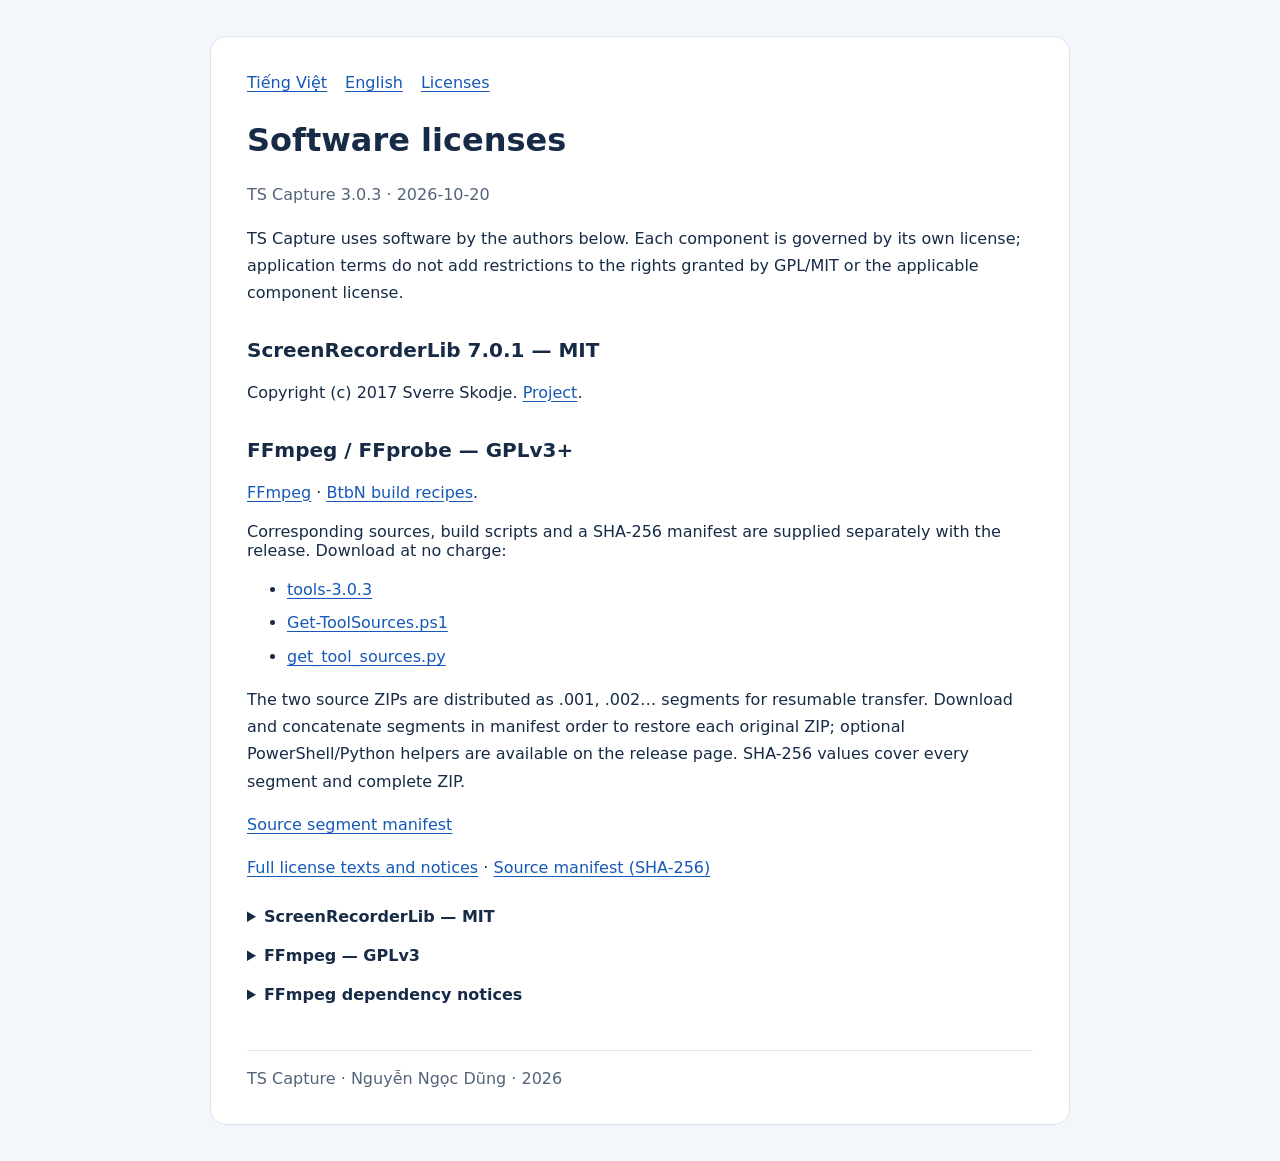
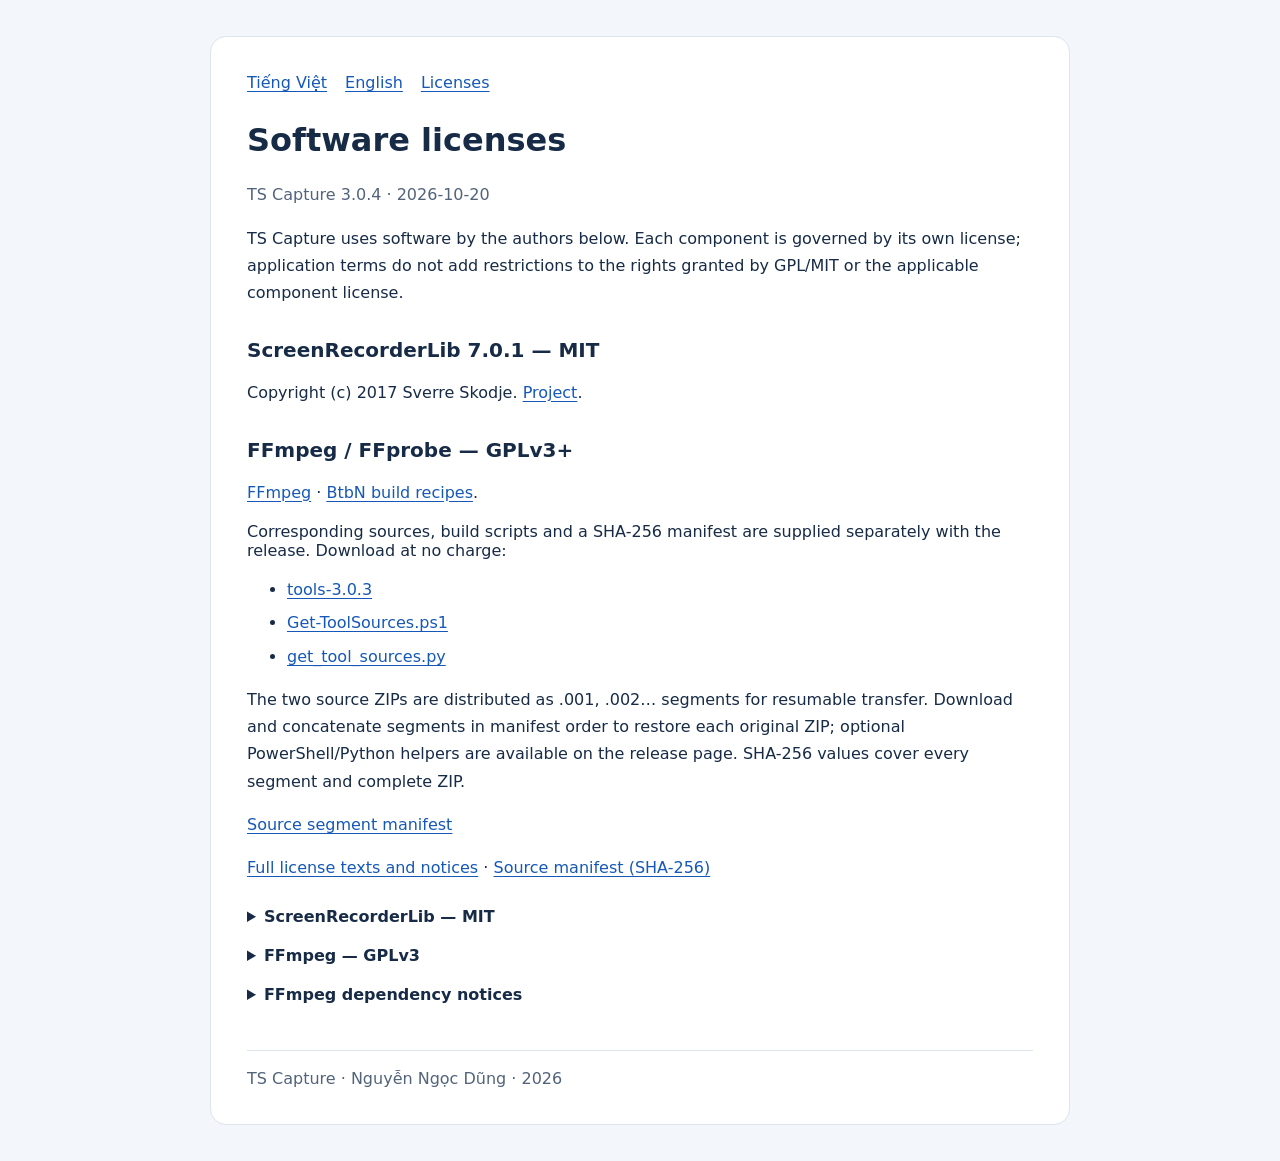
